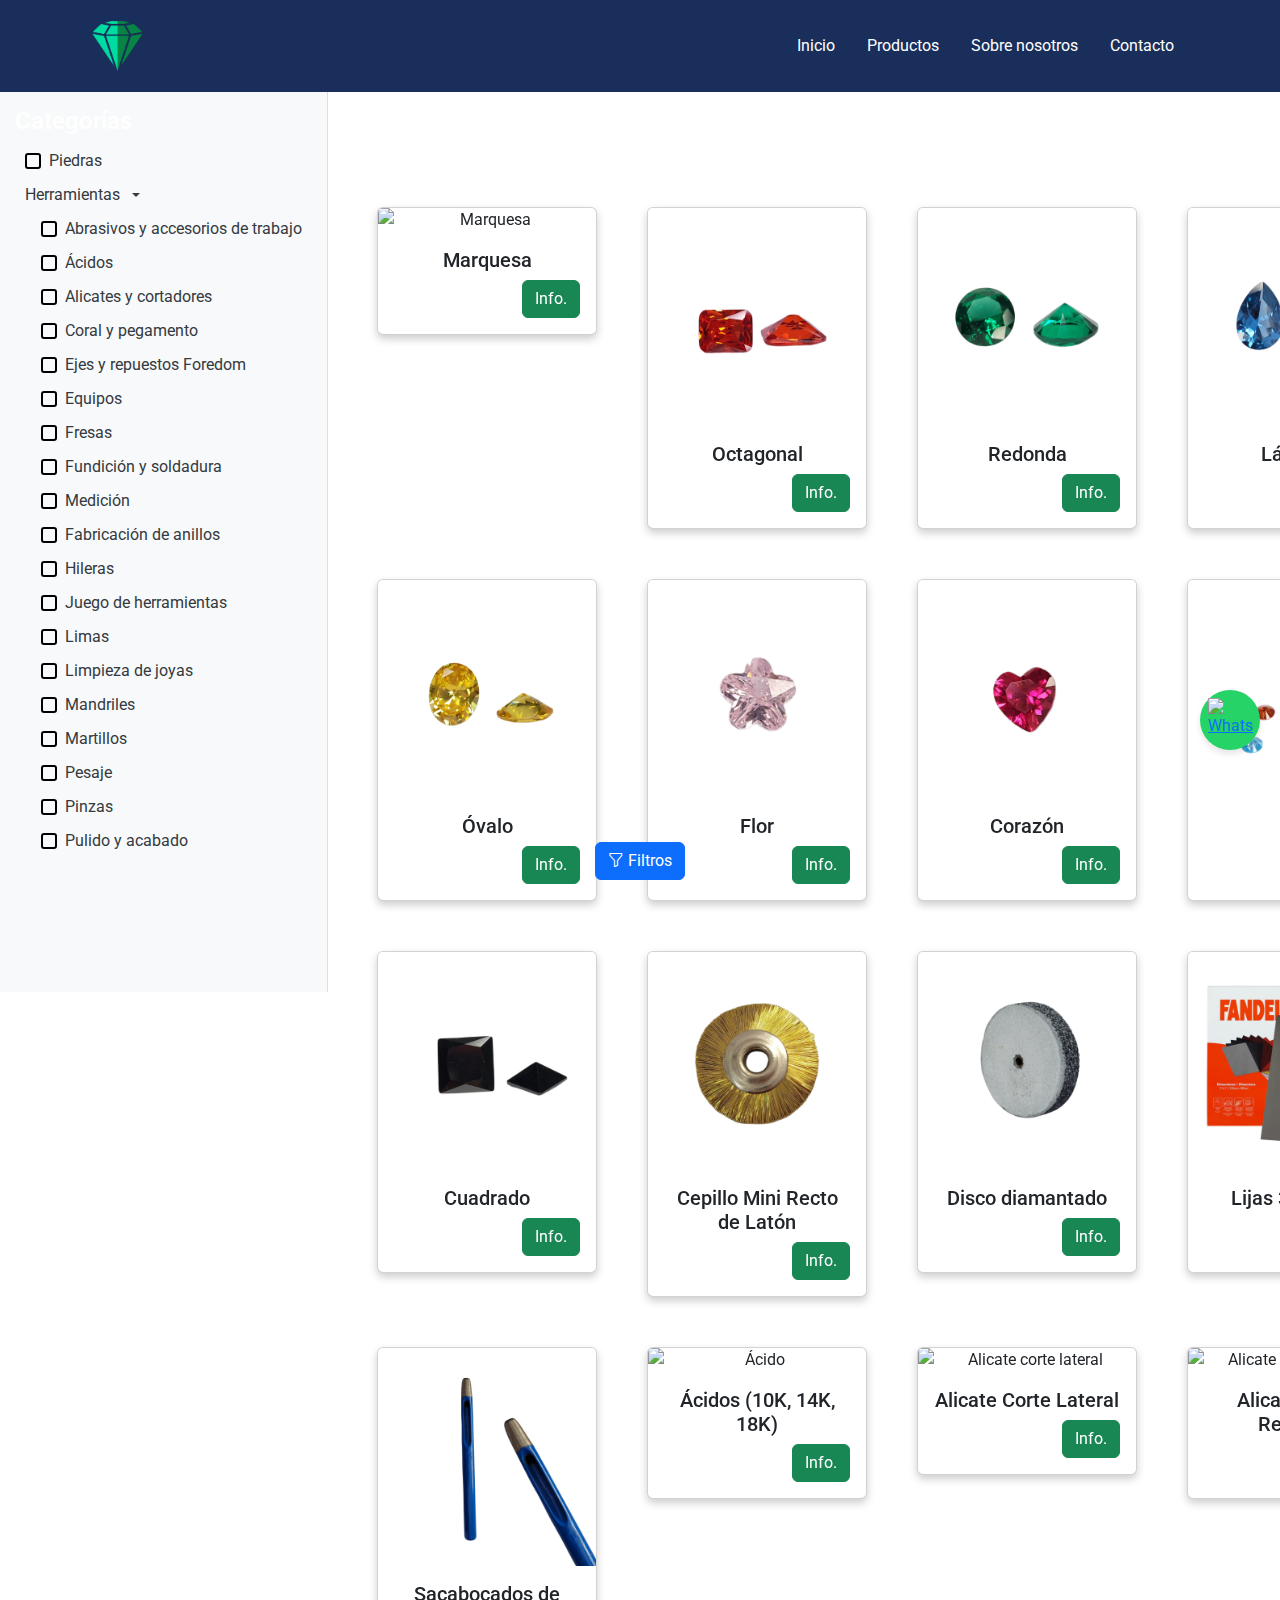
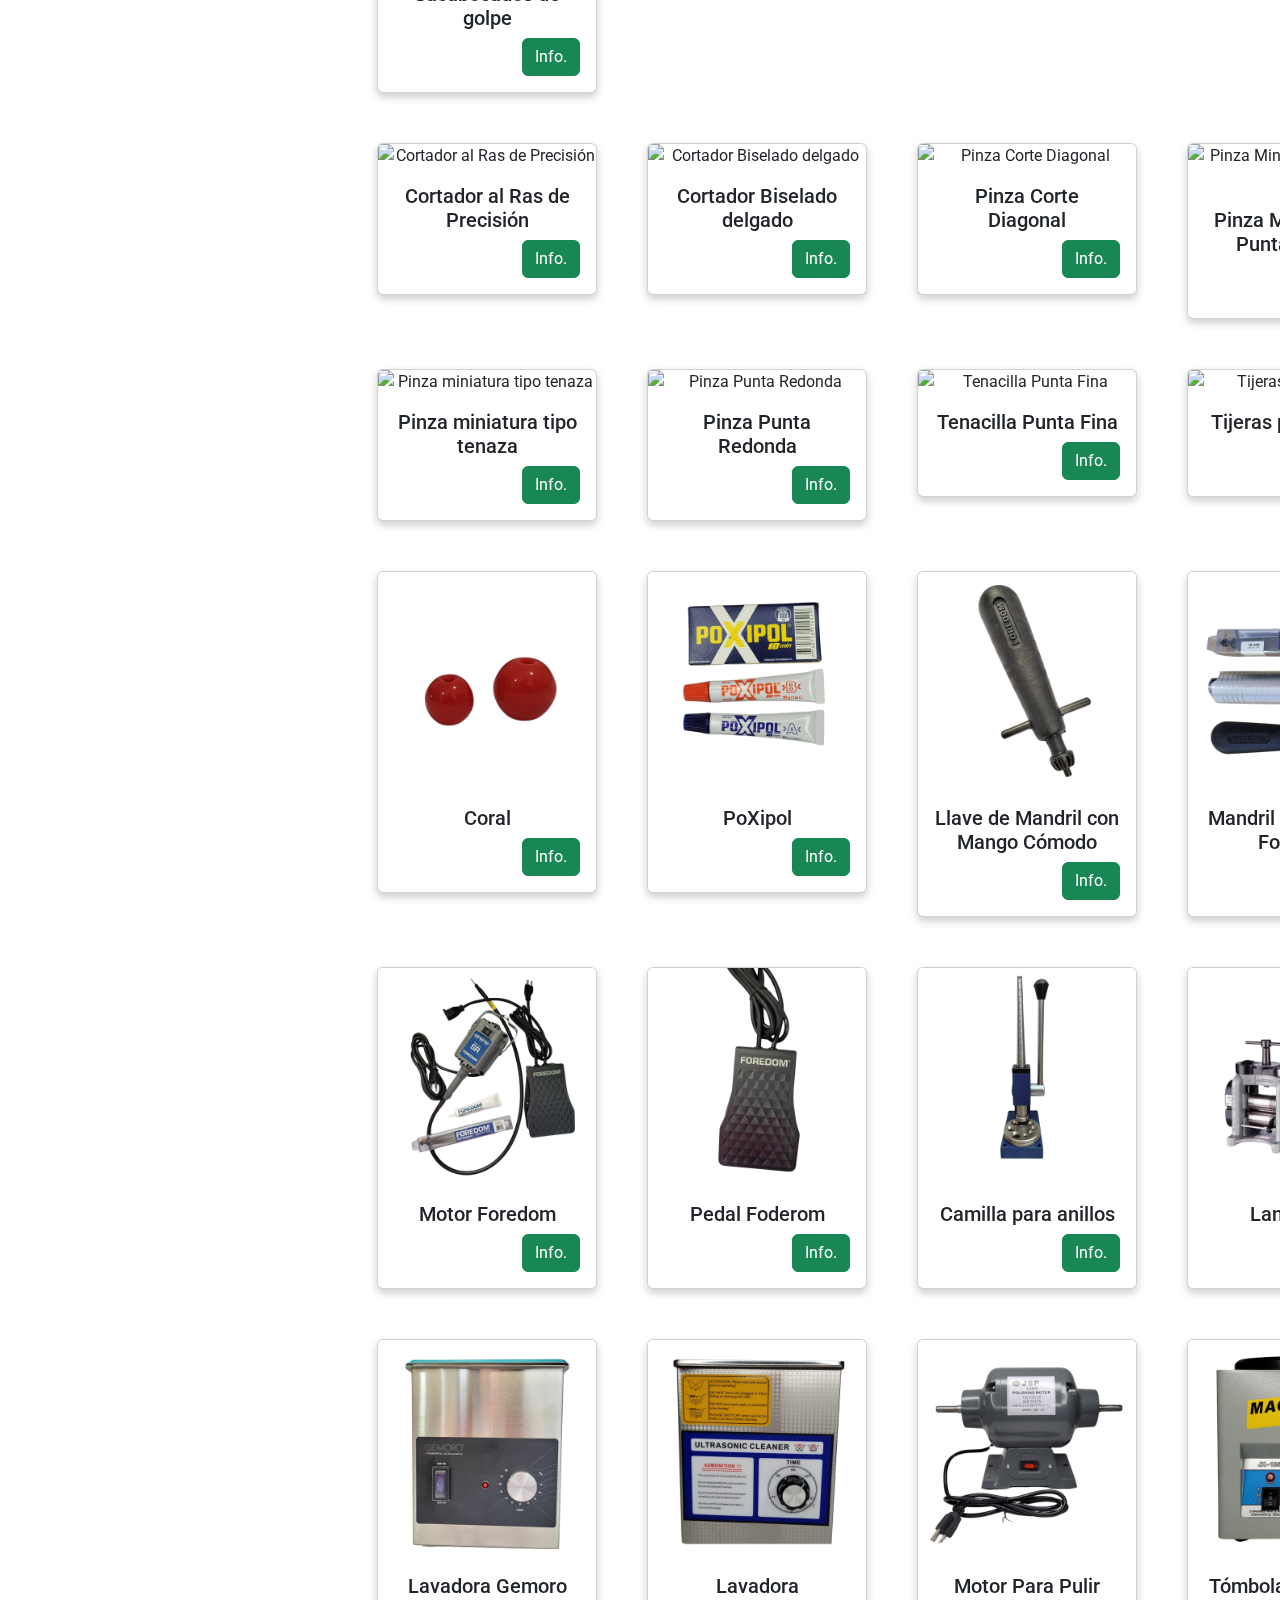
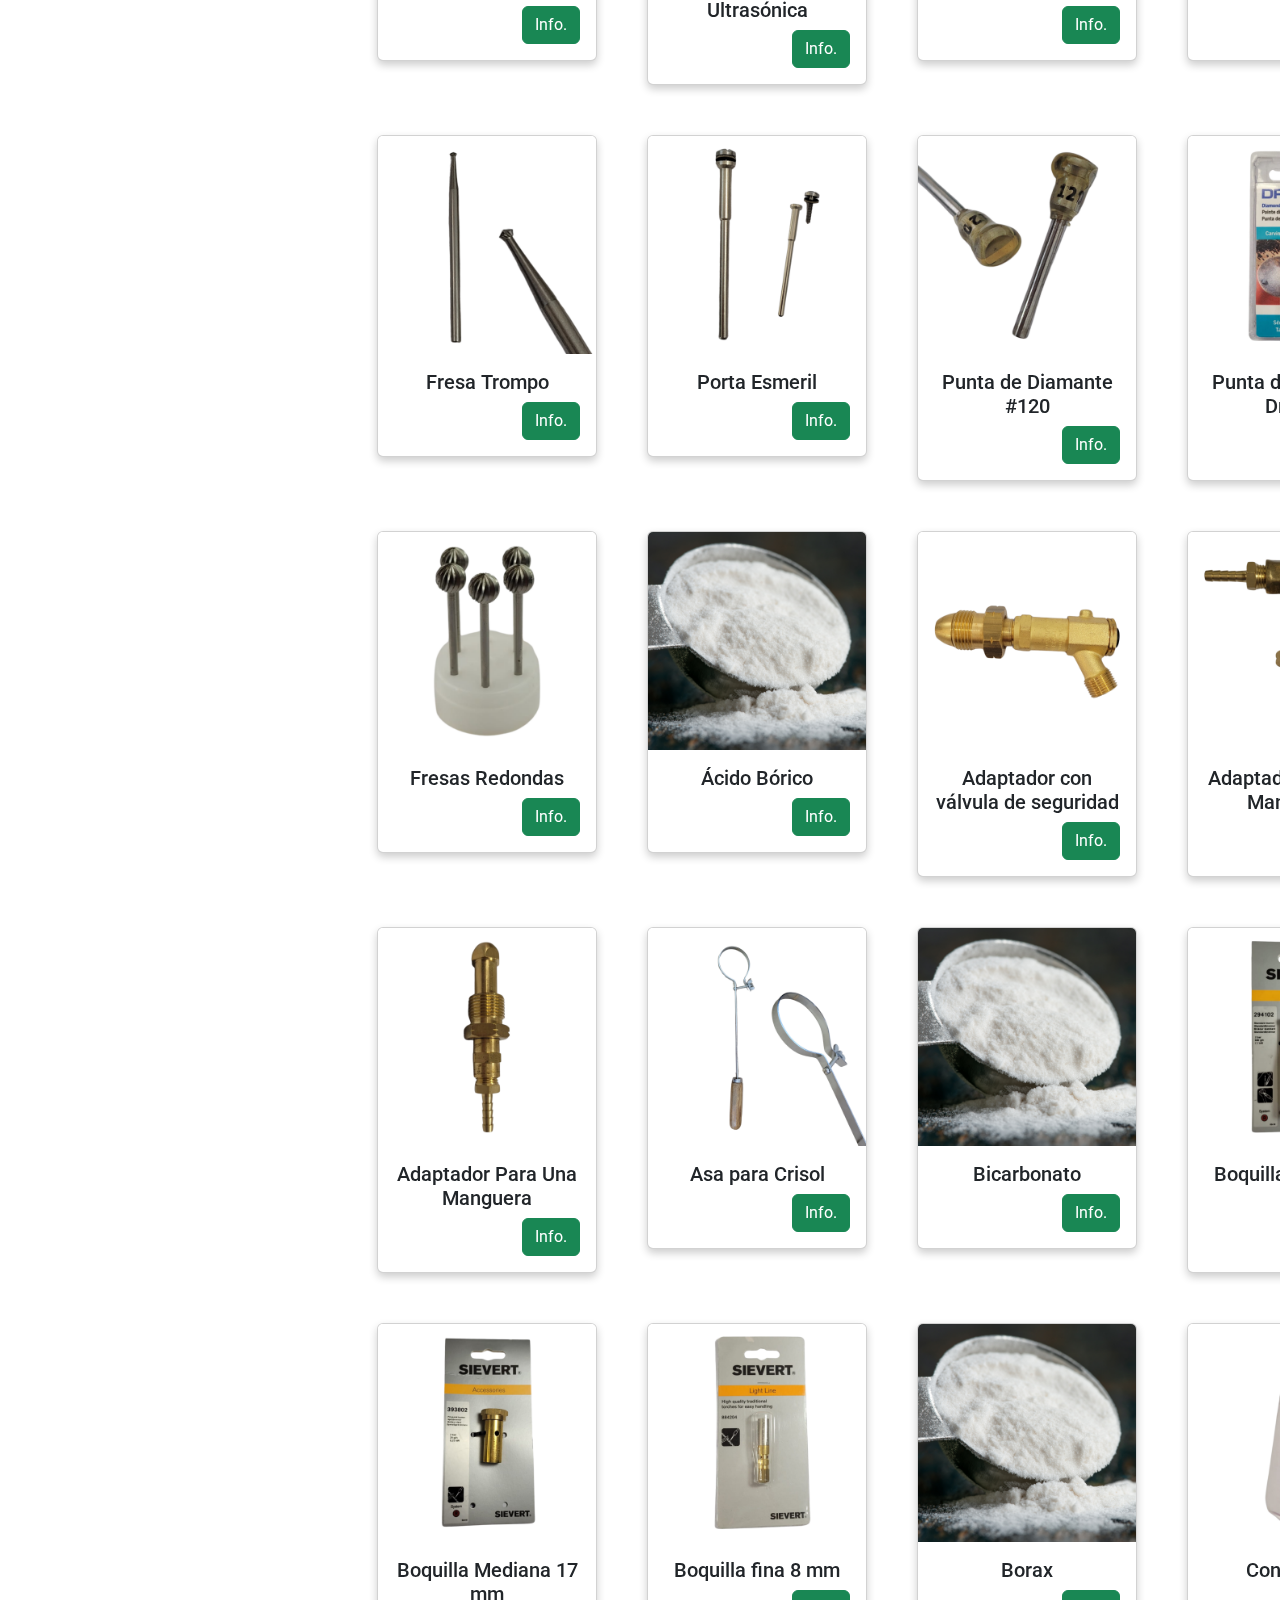
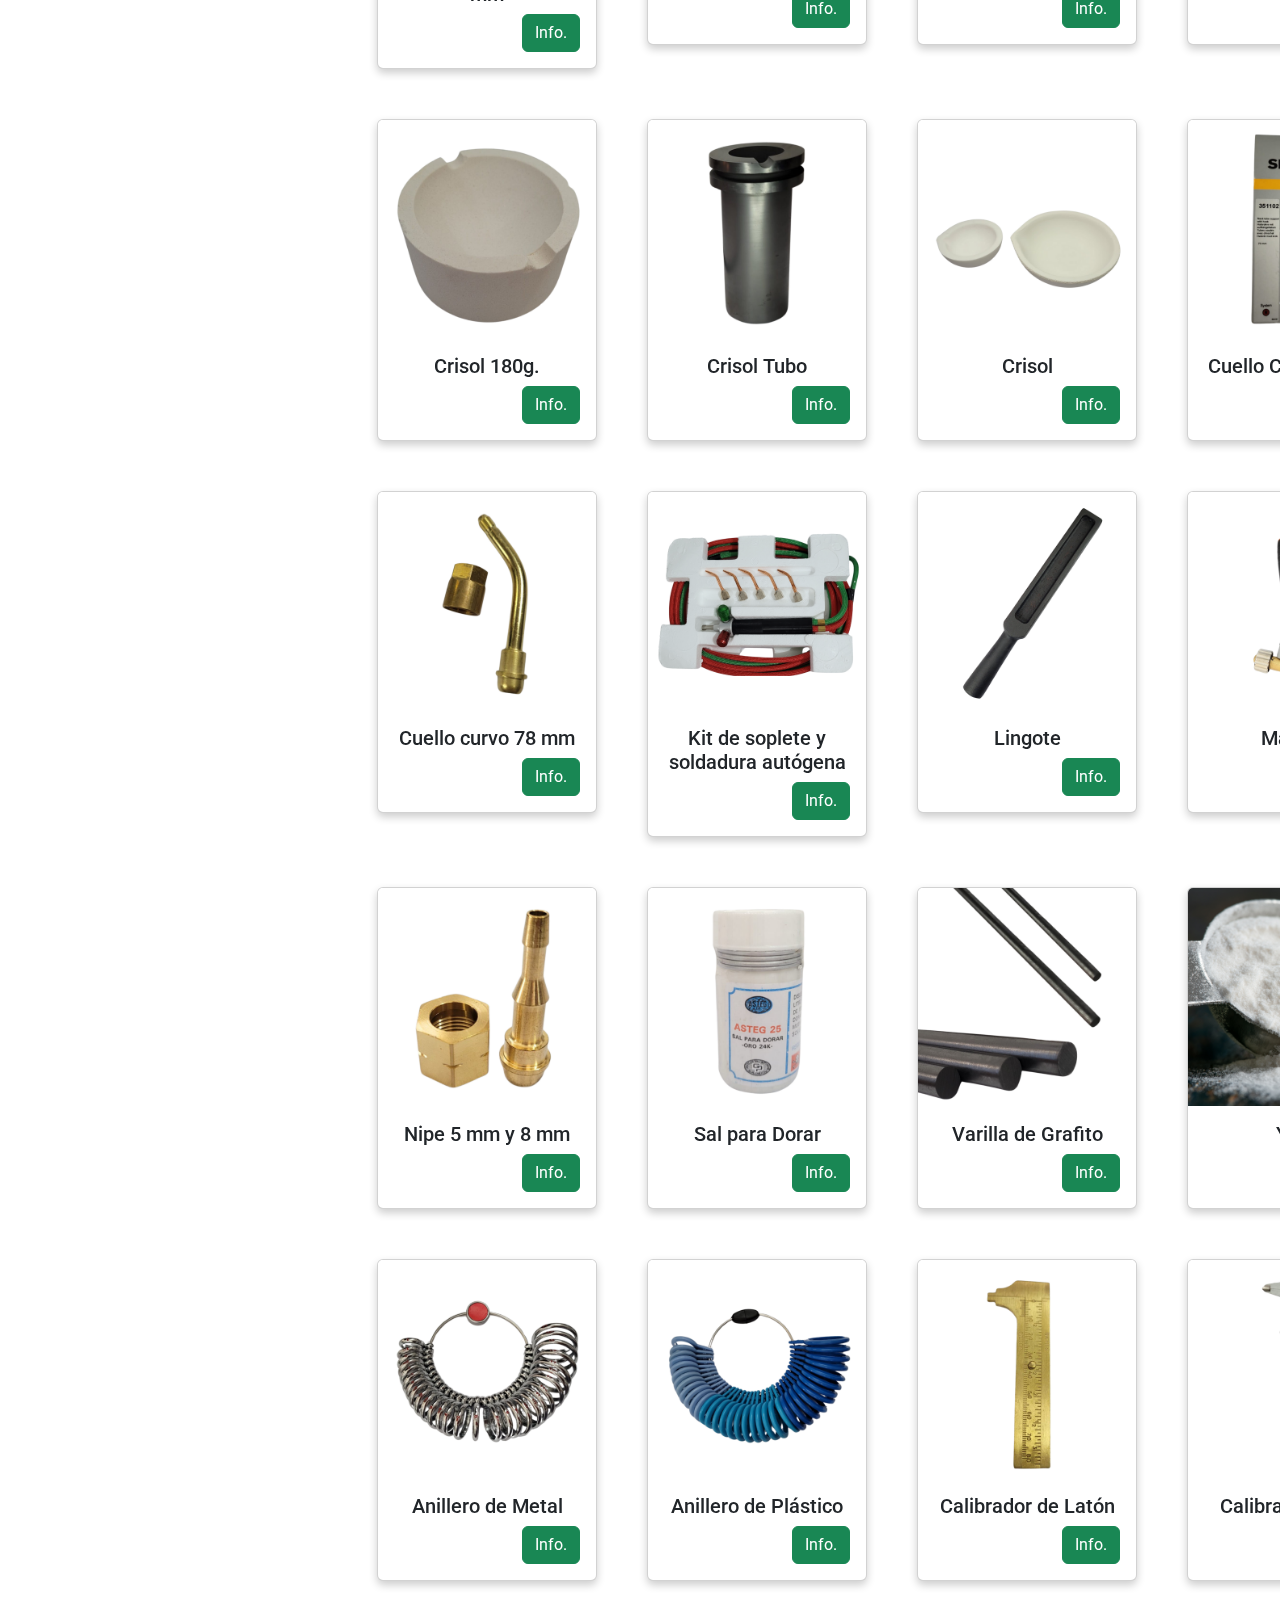
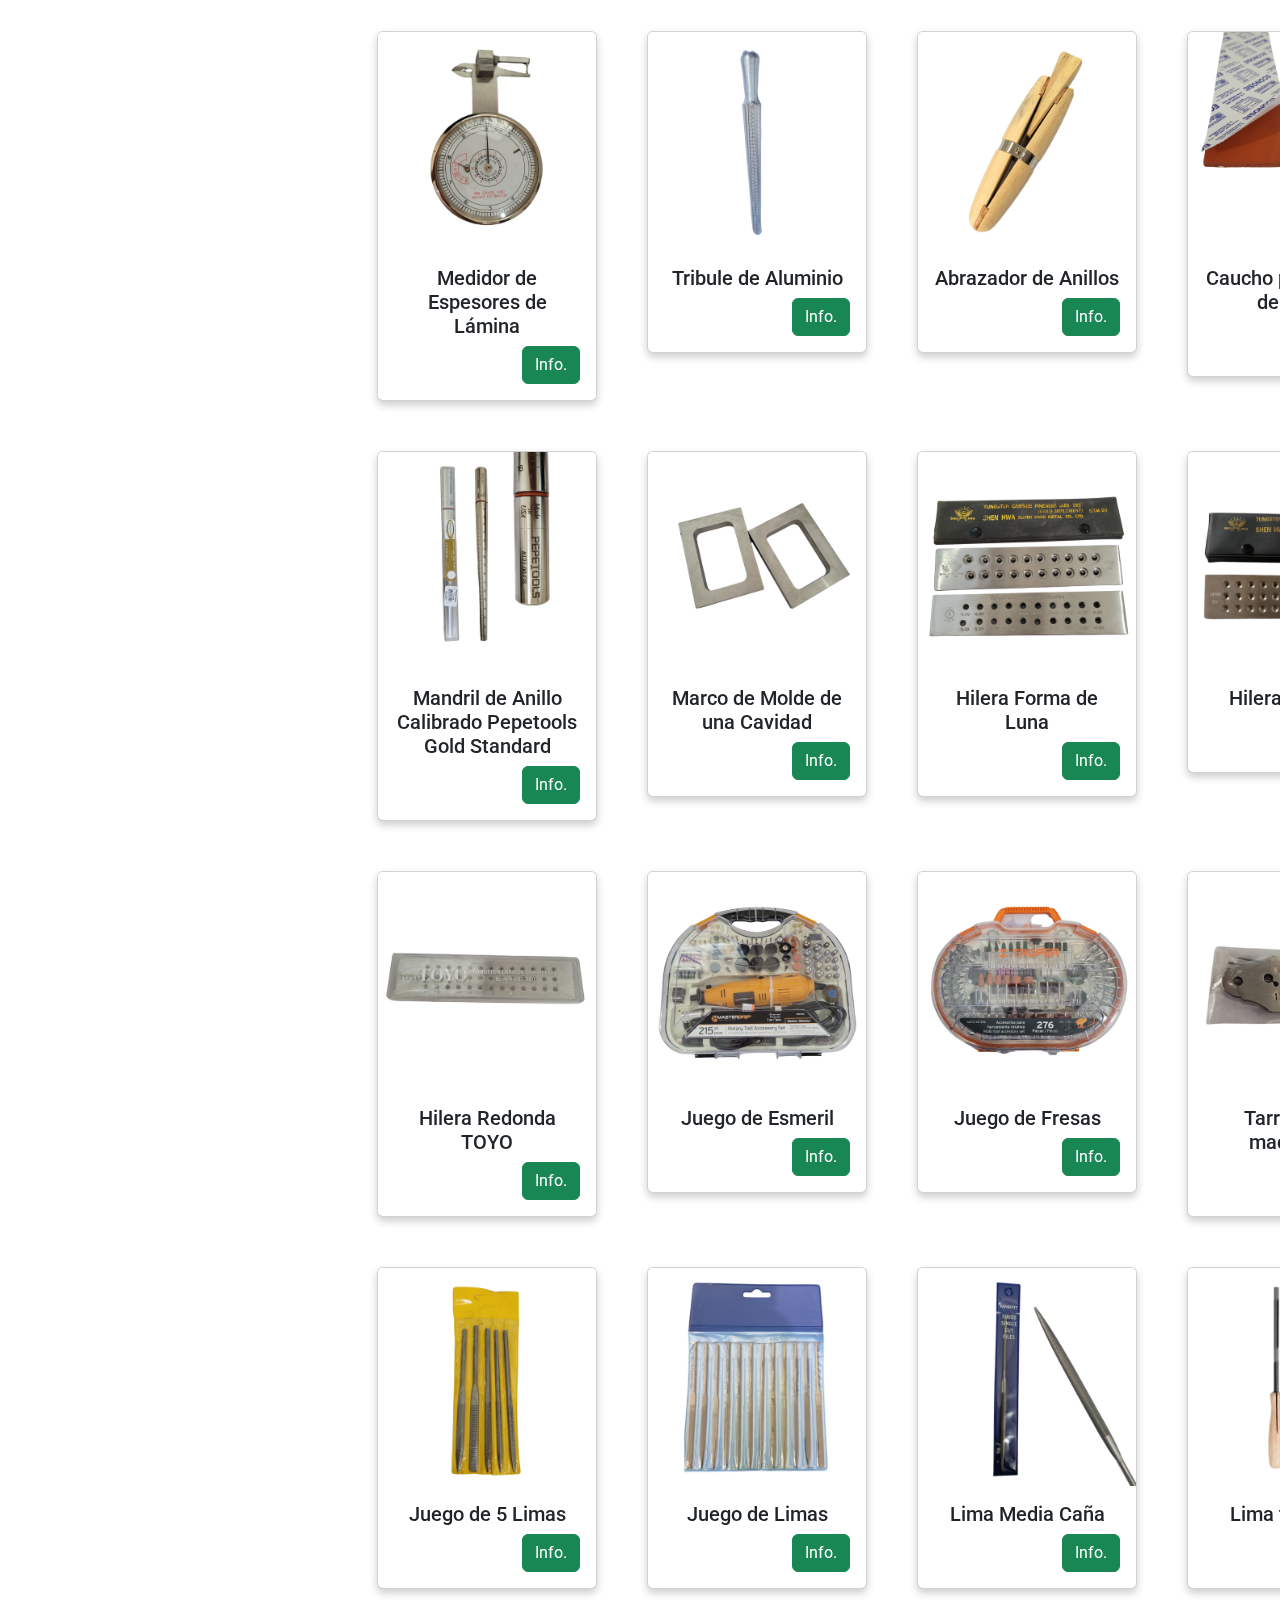
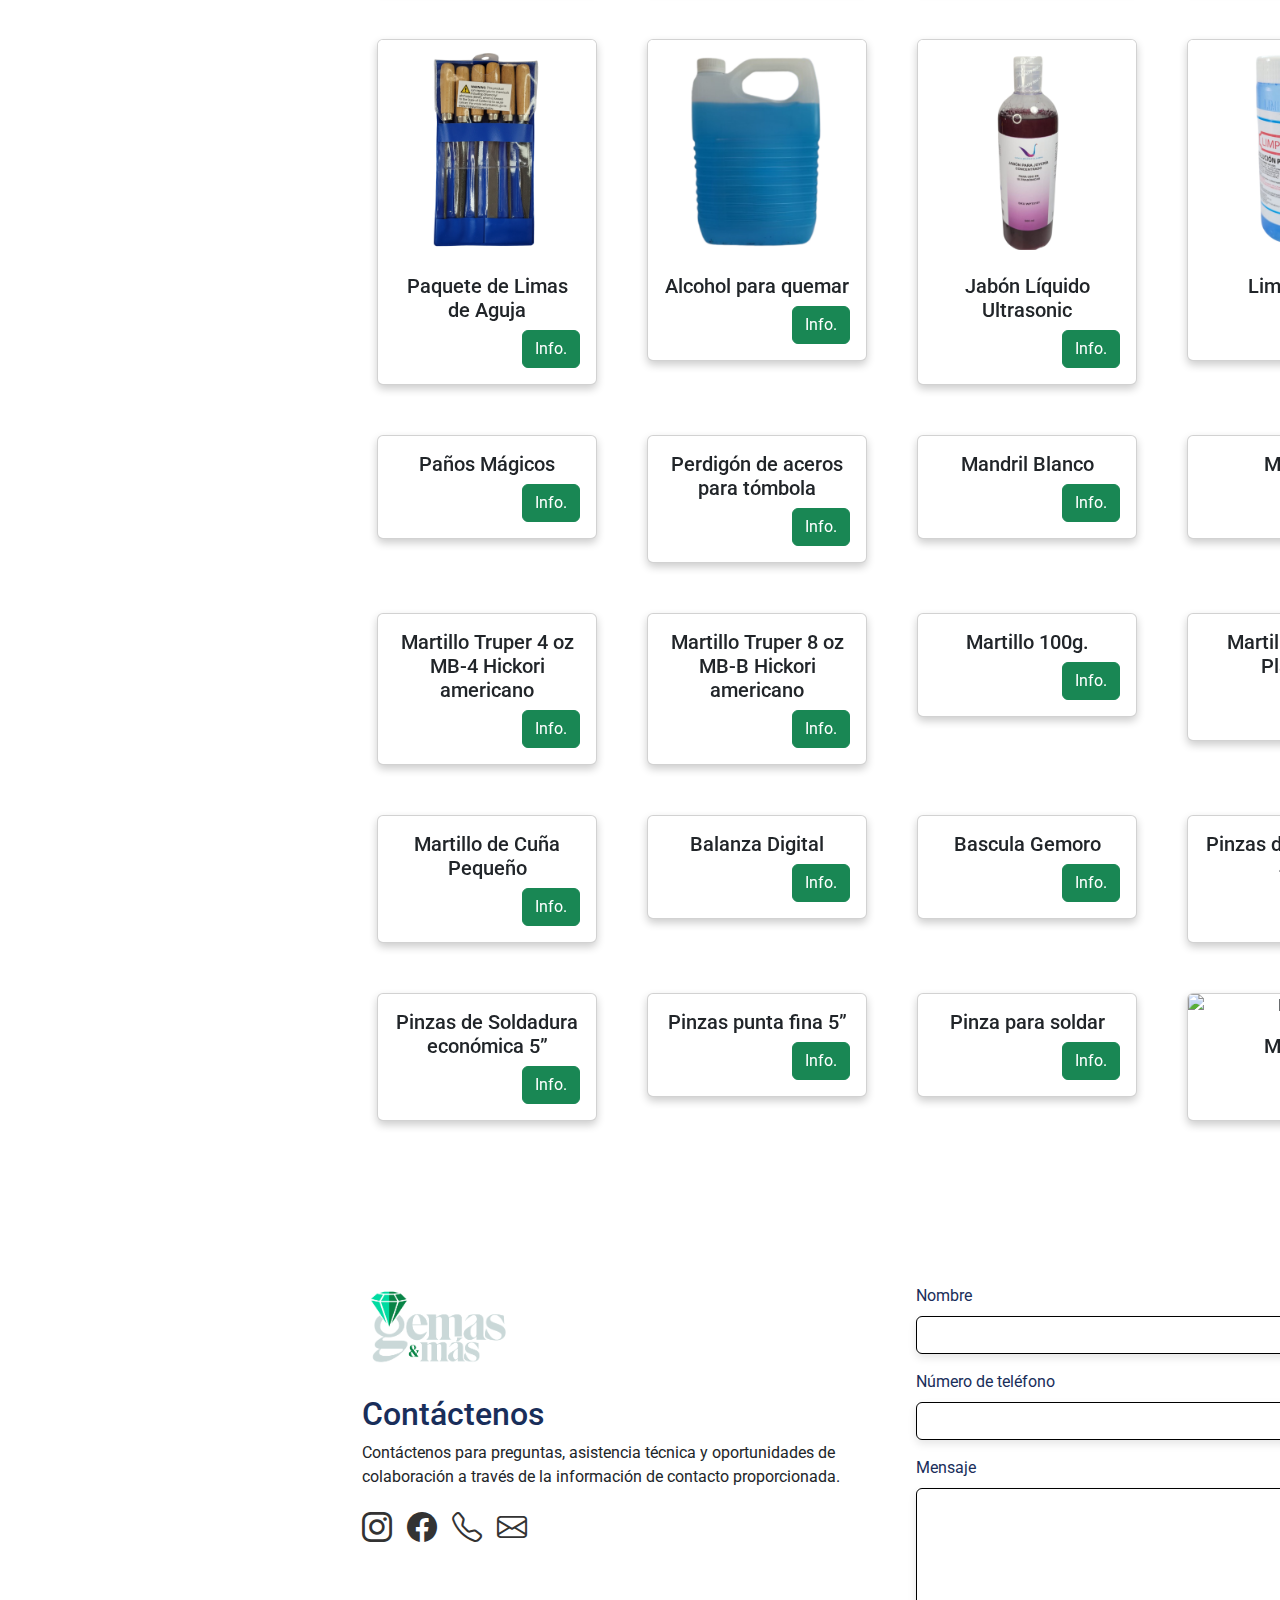
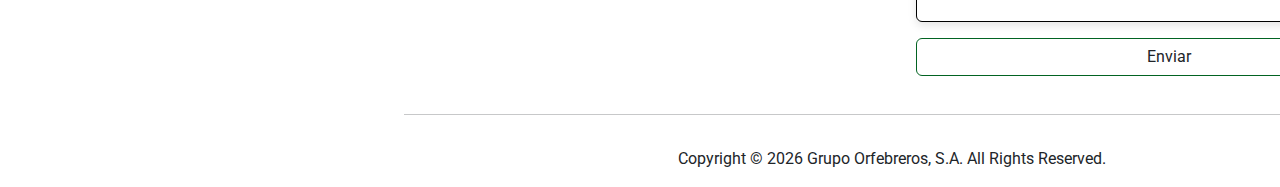
==== productos.html @ 2e4732fb "Se agregan más productos" ====
<!DOCTYPE html>
<html lang="es">
  <head>
    <meta charset="UTF-8">
    <meta name="viewport" content="width=device-width, initial-scale=1.0">
    <title>Gemas & Más - Productos</title>
    <link rel="icon" href="images/logo.ico">
    
    <meta name="author" content="Grupo Orfebreros, S.A.">
    <meta name="description" content="Vendemos piedra sintética de calidad 5A e insumos para la fabricación de joyería.">

    <link href="assets/bootstrap/css/bootstrap.min.css" rel="stylesheet">
    <link rel="stylesheet" href="css/productos.css">

    <link href="https://fonts.googleapis.com/css2?family=Roboto:wght@400;500;700&display=swap" rel="stylesheet">
    <link href="https://cdn.jsdelivr.net/npm/bootstrap-icons/font/bootstrap-icons.css" rel="stylesheet">
    <script>
      function toggleSidebar() {
        const sidebar = document.getElementById('sidebar');
        sidebar.style.display = sidebar.style.display === 'flex' ? 'none' : 'flex';
    }
    </script>
  </head>
  <body>
    <header>
      <div class="container">
        <nav class="navbar navbar-expand-lg navbar-light">

          <a class="navbar-brand" href="index.html">
            <img src="images/gemasymas_logo.png" alt="Gemas & Más">
          </a>
          
          <button class="navbar-toggler bg-light" type="button" data-bs-toggle="collapse" data-bs-target="#navbarNav" aria-controls="navbarNav" aria-expanded="false" aria-label="Toggle navigation">
            <span class="navbar-toggler-icon"></span>
          </button>
    
          <div class="collapse navbar-collapse" id="navbarNav">
            <ul class="navbar-nav ms-auto">
              <li class="nav-item">
                <a href="index.html" class="nav-link">Inicio</a>
              </li>
              <li class="nav-item">
                <a href="productos.html" class="nav-link">Productos</a>
              </li>
              <li class="nav-item">
                <a href="sobre-nosotros.html" class="nav-link">Sobre nosotros</a>
              </li>
              <li class="nav-item">
                <a href="sobre-nosotros.html#secContacto" class="nav-link">Contacto</a>
              </li>
            </ul>
          </div>
        </nav>
      </div>
    </header>

    <button id="filtros-btn" class="btn btn-primary close-btn" onclick="toggleSidebar()">
      <i class="bi bi-funnel"></i> Filtros
    </button>

    <!-- Sidebar -->
    <div id="sidebar">
      <h4>Categorías</h4>
      <ul class="nav flex-column">
        <li class="nav-item">
          <label class="nav-link">
            <input type="checkbox" data-categoria="piedras"> Piedras
          </label>
        </li>
        <li class="nav-item">
          <label class="nav-link dropdown-toggle" data-bs-toggle="collapse" data-bs-target="#categorias" aria-expanded="true">Herramientas</label>
          <ul class="collapse show" id="categorias">
            <li><label class="nav-link ms-3"><input type="checkbox" data-categoria="abrasivos"> Abrasivos y accesorios de trabajo</label></li>
            <li><label class="nav-link ms-3"><input type="checkbox" data-categoria="acidos"> Ácidos</label></li>
            <li><label class="nav-link ms-3"><input type="checkbox" data-categoria="alicates"> Alicates y cortadores</label></li>
            <li><label class="nav-link ms-3"><input type="checkbox" data-categoria="coral_y_pegamento"> Coral y pegamento</label></li>
            <li><label class="nav-link ms-3"><input type="checkbox" data-categoria="ejes_foredom"> Ejes y repuestos Foredom</label></li>
            <li><label class="nav-link ms-3"><input type="checkbox" data-categoria="equipos"> Equipos</label></li>
            <li><label class="nav-link ms-3"><input type="checkbox" data-categoria="fresas"> Fresas</label></li>
            <li><label class="nav-link ms-3"><input type="checkbox" data-categoria="fundicion_soldadura"> Fundición y soldadura</label></li>
            <li><label class="nav-link ms-3"><input type="checkbox" data-categoria="medicion"> Medición</label></li>
            <li><label class="nav-link ms-3"><input type="checkbox" data-categoria="fabricacion_de_anillos"> Fabricación de anillos</label></li>
            <li><label class="nav-link ms-3"><input type="checkbox" data-categoria="hileras"> Hileras</label></li>
            <li><label class="nav-link ms-3"><input type="checkbox" data-categoria="juego_de_herramientas"> Juego de herramientas</label></li>
            <li><label class="nav-link ms-3"><input type="checkbox" data-categoria="limas"> Limas</label></li>
            <li><label class="nav-link ms-3"><input type="checkbox" data-categoria="limpieza_de_joyas"> Limpieza de joyas</label></li>
            <li><label class="nav-link ms-3"><input type="checkbox" data-categoria="mandriles"> Mandriles</label></li>
            <li><label class="nav-link ms-3"><input type="checkbox" data-categoria="martillos"> Martillos</label></li>
            <li><label class="nav-link ms-3"><input type="checkbox" data-categoria="pesaje"> Pesaje</label></li>
            <li><label class="nav-link ms-3"><input type="checkbox" data-categoria="pinzas"> Pinzas</label></li>
            <li><label class="nav-link ms-3"><input type="checkbox" data-categoria="pulido_y_acabado"> Pulido y acabado</label></li>
          </ul>
        </li>
      </ul>
    </div>

    <div id="content">

      <!-- TARJETAS -->
      <div class="container productos-container">
        <div class="container">
          <div class="row mt-5">
            <div class="col-6 col-md-3 mb-4">
              <div class="card-container" data-categoria="piedras">
                <div class="card">
                  <img src="images/piedras/marquesa/marquesa_amatista.png" class="card-img-top" alt="Marquesa" loading="lazy">
                  <div class="card-body text-center">
                    <h5 class="card-title">Marquesa</h5>
                    <div style="text-align: right;">
                      <button class="btn btn-success flip-card-btn" 
                              data-image="images/piedras/marquesa/marquesa_amatista.png,images/piedras/marquesa/marquesa_anaranjado.png,images/piedras/marquesa/marquesa_champagne.png,images/piedras/marquesa/marquesa_circon_azul.png,images/piedras/marquesa/marquesa_esmeralda.png,images/piedras/marquesa/marquesa_lavanda.png,images/piedras/marquesa/marquesa_onix.png,images/piedras/marquesa/marquesa_rosa_francia.png,images/piedras/marquesa/marquesa_rubi.png,images/piedras/marquesa/marquesa_verde_peridote.png,images/piedras/marquesa/marquesa_zafiro.png,images/piedras/marquesa/marquesa_zirconia.png"
                              data-title="Marquesa" 
                              data-details="Piedra marquesa sintética calida 5A. Cuenta con variedad de colores y medidas. Es una alternativa económica a la piedra natural".
                              data-measurements="Medidas en milímetros: 2x4 5x2.5 6x3 8x4 10x5 12x6 14x7"
                              data-colors="Colores: Amatista, Anaranjado, Champagne, Circón Azul, Esmeralda, Lavanda, Onix, Rosa Francia, Rubí, Verde Peridote, Zafiro, Zirconia">
                        Info.
                      </button>
                    </div>
                  </div>
                </div>
              </div>
            </div>
            <div class="col-6 col-md-3 mb-4">
              <div class="card-container" data-categoria="piedras">
                <div class="card">
                  <img src="images/piedras/octagonal/octagonal_anaranjado.png" class="card-img-top" alt="Octagonal" loading="lazy">
                  <div class="card-body text-center">
                    <h5 class="card-title">Octagonal</h5>
                    <div style="text-align: right;">
                      <button class="btn btn-success flip-card-btn"
                              data-image="images/piedras/octagonal/octagonal_amatista.png,images/piedras/octagonal/octagonal_anaranjado.png,images/piedras/octagonal/octagonal_champagne.png,images/piedras/octagonal/octagonal_circon_azul.png,images/piedras/octagonal/octagonal_esmeralda.png,images/piedras/octagonal/octagonal_lavanda.png,images/piedras/octagonal/octagonal_onix.png,images/piedras/octagonal/octagonal_rosa_francia.png,images/piedras/octagonal/octagonal_rubi.png,images/piedras/octagonal/octagonal_topacio.png,images/piedras/octagonal/octagonal_verde_peridote.png,images/piedras/octagonal/octagonal_zafiro.png,images/piedras/octagonal/octagonal_zirconia.png"
                              data-title="Octagonal"
                              data-details="Piedra octagonal sintética calidad 5A. Cuenta con variedad de colores y medidas. Es una alternativa económica a la piedra natural."
                              data-measurements="Medidas en milímetros: 6x8 8x10"
                              data-colors="Colores: Amatista, Anaranjado, Champagne, Circón Azul, Esmeralda, Lavanda, Onix, Rosa Francia, Rubí, Topacio, Verde Peridote, Zafiro, Zirconia">
                        Info.
                      </button>
                    </div>
                  </div>
                </div>
              </div>
            </div>
            <div class="col-6 col-md-3 mb-4">
              <div class="card-container" data-categoria="piedras">
                <div class="card">
                  <img src="images/piedras/redonda/redonda_esmeralda.png" class="card-img-top" alt="Redonda" loading="lazy">
                  <div class="card-body text-center">
                    <h5 class="card-title">Redonda</h5>
                    <div style="text-align: right;">
                      <button class="btn btn-success flip-card-btn"
                              data-image="images/piedras/redonda/redonda_amatista.png,images/piedras/redonda/redonda_anaranjado.png,images/piedras/redonda/redonda_champagne.png,images/piedras/redonda/redonda_circon_azul.png,images/piedras/redonda/redonda_esmeralda.png,images/piedras/redonda/redonda_onix.png,images/piedras/redonda/redonda_rosa_francia.png,images/piedras/redonda/redonda_rubi.png,images/piedras/redonda/redonda_topacio.png,images/piedras/redonda/redonda_zafiro.png,images/piedras/redonda/redonda_zirconia.png"
                              data-title="Redonda"
                              data-details="Piedra redonda sintética calidad 5A. Cuenta con variedad de colores y medidas. Es una alternativa económica a la piedra natural."
                              data-measurements="Medidas en milímetros: 1, 1.25, 1.50, 1.75, 2, 2.25, 2.50, 2.75, 3, 3.25, 3.50, 4.50, 5, 6, 7, 8, 10"
                              data-colors="Colores: Amatista, Anaranjado, Champange, Circón Azul, Esmeralda, Onix, Rosa Francia, Rubí, Topacio, Zafiro, Zirconia">
                        Info.
                      </button>
                    </div>
                  </div>
                </div>
              </div>
            </div>
            <div class="col-6 col-md-3 mb-4">
              <div class="card-container" data-categoria="piedras">
                <div class="card">
                  <img src="images/piedras/lagrima/lagrima_circon_azul.png" class="card-img-top" alt="Lágrima" loading="lazy">
                  <div class="card-body text-center">
                    <h5 class="card-title">Lágrima</h5>
                    <div style="text-align: right;">
                      <button class="btn btn-success flip-card-btn"
                              data-image="images/piedras/lagrima/lagrima_amatista.png,images/piedras/lagrima/lagrima_anaranjado.png,images/piedras/lagrima/lagrima_champagne.png,images/piedras/lagrima/lagrima_circon_azul.png,images/piedras/lagrima/lagrima_esmeralda.png,images/piedras/lagrima/lagrima_granate.png,images/piedras/lagrima/lagrima_lavanda.png,images/piedras/lagrima/lagrima_onix.png,images/piedras/lagrima/lagrima_rosa_francia.png,images/piedras/lagrima/lagrima_rubi.png,images/piedras/lagrima/lagrima_topacio.png,images/piedras/lagrima/lagrima_verde_peridote.png,images/piedras/lagrima/lagrima_zafiro.png,images/piedras/lagrima/lagrima_zirconia.png"
                              data-title="Lágrima"
                              data-details="Piedra lágrima sintética calidad 5A. Cuenta con variedad de colores y medidas. Es una alternativa económica a la piedra natural."
                              data-measurements="Medidas en milímetros: 5x3 6x4 8x5 10x7"
                              data-colors="Colores: Amatista, Anaranjado, Champange, Circón Azul, Esmeralda, Granate, Lavanda, Onix, Rosa Francia, Rubí, Topacio, Verde Peridote, Zafiro, Zirconia">
                        Info.
                      </button>
                    </div>
                  </div>
                </div>
              </div>
            </div>
          </div>
          <div class="row">
            <div class="col-6 col-md-3 mb-4">
              <div class="card-container" data-categoria="piedras">
                <div class="card">
                  <img src="images/piedras/ovalo/ovalo_topacio.png" class="card-img-top" alt="Óvalo" loading="lazy">
                  <div class="card-body text-center">
                    <h5 class="card-title">Óvalo</h5>
                    <div style="text-align: right;">
                      <button class="btn btn-success flip-card-btn"
                              data-image="images/piedras/ovalo/ovalo_amatista.png,images/piedras/ovalo/ovalo_anaranjado.png,images/piedras/ovalo/ovalo_champagne.png,images/piedras/ovalo/ovalo_circon_azul.png,images/piedras/ovalo/ovalo_esmeralda.png,images/piedras/ovalo/ovalo_lavanda.png,images/piedras/ovalo/ovalo_onix.png,images/piedras/ovalo/ovalo_rosa_francia.png,images/piedras/ovalo/ovalo_rubi.png,images/piedras/ovalo/ovalo_topacio.png,images/piedras/ovalo/ovalo_verde_peridote.png,images/piedras/ovalo/ovalo_zafiro.png,images/piedras/ovalo/ovalo_zirconia.png"
                              data-title="Óvalo"
                              data-details="Piedra óvalo sintética calidad 5A. Cuenta con variedad de colores y medidas. Es una alternativa económica a la piedra natural."
                              data-measurements="Medidas en milímetros: 6x4 5x7 6x8 8x10"
                              data-colors="Colores: Amatista, Anaranjado, Champange, Circón Azul, Esmeralda, Lavanda, Onix, Rosa Francia, Rubí, Topacio, Verde Peridote, Zafiro, Zirconia">
                        Info.
                      </button>
                    </div>
                  </div>
                </div>
              </div>
            </div>
            <div class="col-6 col-md-3 mb-4">
              <div class="card-container" data-categoria="piedras">
                <div class="card">
                  <img src="images/piedras/flor/flor_rosa_francia.png" class="card-img-top" alt="Flor" loading="lazy">
                  <div class="card-body text-center">
                    <h5 class="card-title">Flor</h5>
                    <div style="text-align: right;">
                      <button class="btn btn-success flip-card-btn"
                              data-image="images/piedras/flor/flor_amatista.png,images/piedras/flor/flor_anaranjado.png,images/piedras/flor/flor_champagne.png,images/piedras/flor/flor_circon_azul.png,images/piedras/flor/flor_esmeralda.png,images/piedras/flor/flor_rosa_francia.png,images/piedras/flor/flor_rubi.png,images/piedras/flor/flor_zafiro.png,images/piedras/flor/flor_zirconia.png"
                              data-title="Flor"
                              data-details="Piedra flor sintética calidad 5A. Cuenta con variedad de colores y medidas. Es una alternativa económica a la piedra natural."
                              data-measurements="Medida en milímetros: 5x5"
                              data-colors="Colores: Amatista, Anaranjado, Champagne, Circón Azul, Esmeralda, Rosa Francia, Rubí, Zafiro, Zirconia">
                        Info.
                      </button>
                    </div>
                  </div>
                </div>
              </div>
            </div>
            <div class="col-6 col-md-3 mb-4">
              <div class="card-container" data-categoria="piedras">
                <div class="card">
                  <img src="images/piedras/corazon/corazon_rubi.png" class="card-img-top" alt="Corazón" loading="lazy">
                  <div class="card-body text-center">
                    <h5 class="card-title">Corazón</h5>
                    <div style="text-align: right;">
                      <button class="btn btn-success flip-card-btn"
                              data-image="images/piedras/corazon/corazon_amatista.png,images/piedras/corazon/corazon_anaranjado.png,images/piedras/corazon/corazon_champagne.png,images/piedras/corazon/corazon_circon_azul.png,images/piedras/corazon/corazon_esmeralda.png,images/piedras/corazon/corazon_lavanda.png,images/piedras/corazon/corazon_onix.png,images/piedras/corazon/corazon_rosa_francia.png,images/piedras/corazon/corazon_rubi.png,images/piedras/corazon/corazon_topacio.png,images/piedras/corazon/corazon_verde_peridote.png,images/piedras/corazon/corazon_zafiro.png,images/piedras/corazon/corazon_zirconia.png"
                              data-title="Corazón"
                              data-details="Piedra corazón sintética calidad 5A. Cuenta con variedad de colores y medidas. Es una alternativa económica a la piedra natural."
                              data-measurements="Medida en milímetros: 5x5 6x6"
                              data-colors="Colores: Amatista, Anaranjado, Champagne, Circón Azul, Esmeralda, Lavanda, Onix, Rosa Francia, Rubí, Topacio, Verde Peridote, Zafiro, Zirconia">
                        Info.
                      </button>
                    </div>
                  </div>
                </div>
              </div>
            </div>
            <div class="col-6 col-md-3 mb-4">
              <div class="card-container" data-categoria="piedras">
                <div class="card">
                  <img src="images/piedras/ice/ice.png" class="card-img-top" alt="Ice" loading="lazy">
                  <div class="card-body text-center">
                    <h5 class="card-title">Ice</h5>
                    <div style="text-align: right;">
                      <button class="btn btn-success flip-card-btn"
                              data-image="images/piedras/ice/ice_amatista.png,images/piedras/ice/ice_circon_azul.png,images/piedras/ice/ice_esmeralda.png,images/piedras/ice/ice_fucsia.png,images/piedras/ice/ice_granate.png,images/piedras/ice/ice_rosa_francia.png,images/piedras/ice/ice_zafiro.png,images/piedras/ice/ice_zirconia.png"
                              data-title="Ice"
                              data-details="Piedra ice sintética calidad 5A. Cuenta con variedad de colores y medidas. Es una alternativa económica a la piedra natural."
                              data-measurements="Medida en milímetros: 5x5"
                              data-colors="Colores: Amatista, Circón Azul, Esmeralda, Fucsia, Granate, Rosa Francia, Zafiro, Zirconia">
                        Info.
                      </button>
                    </div>
                  </div>
                </div>
              </div>
            </div>
          </div>
          <div class="row">
            <div class="col-6 col-md-3 mb-4">
              <div class="card-container" data-categoria="piedras">
                <div class="card">
                  <img src="images/piedras/cuadrado/cuadrado_onix.png" class="card-img-top" alt="Cuadrado" loading="lazy">
                  <div class="card-body text-center">
                    <h5 class="card-title">Cuadrado</h5>
                    <div style="text-align: right;">
                      <button class="btn btn-success flip-card-btn"
                              data-image="images/piedras/cuadrado/cuadrado_amatista.png,images/piedras/cuadrado/cuadrado_anaranjado.png,images/piedras/cuadrado/cuadrado_champagne.png,images/piedras/cuadrado/cuadrado_circon_azul.png,images/piedras/cuadrado/cuadrado_esmeralda.png,images/piedras/cuadrado/cuadrado_lavanda.png,images/piedras/cuadrado/cuadrado_onix.png,images/piedras/cuadrado/cuadrado_rosa_francia.png,images/piedras/cuadrado/cuadrado_rubi.png,images/piedras/cuadrado/cuadrado_topacio.png,images/piedras/cuadrado/cuadrado_verde_peridote.png,images/piedras/cuadrado/cuadrado_zafiro.png,images/piedras/cuadrado/cuadrado_zirconia.png"
                              data-title="Cuadrado"
                              data-details="Piedra cuadrada sintética calidad 5A. Cuenta con variedad de colores y medidas. Es una alternativa económica a la piedra natural."
                              data-measurements="Medida en milímetros: 3x3 4x4 5x5 6x6 7x7"
                              data-colors="Colores: Amatista, Anaranjado, Champagne, Circón Azul, Esmeralda, Lavanda, Onix, Rosa Francia, Rubí, Topacio, Verde Peridote, Zafiro, Zirconia">
                        Info.
                      </button>
                    </div>
                  </div>
                </div>
              </div>
            </div>
            <div class="col-6 col-md-3 mb-4">
              <div class="card-container" data-categoria="abrasivos">
                <div class="card">
                  <img src="images/herramientas/abrasivos_y_accesorios/cepillo_mini_recto_de_laton.png" class="card-img-top" alt="Cepillo de latón" loading="lazy">
                  <div class="card-body text-center">
                    <h5 class="card-title">Cepillo Mini Recto de Latón</h5>
                    <div style="text-align: right;">
                      <button class="btn btn-success flip-card-tools-btn"
                              data-image="images/herramientas/abrasivos_y_accesorios/cepillo_mini_recto_de_laton.png"
                              data-title="Cepillo Mini Recto de Latón"
                              data-details="Estos cepillos de calidad proporcionan el acabado perfecto para sus piezas. Los cepillos sin montar tienen un orificio central de 1/8. El latón produce un acabado cepillado en metales amarillos."
                              attribute1="Material: Latón"
                              attribute2="Diámetro de la rueda: 19 mm (0,748')"
                              attribute3="País de origen: India">
                        Info.
                      </button>
                    </div>
                  </div>
                </div>
              </div>
            </div>
            <div class="col-6 col-md-3 mb-4">
              <div class="card-container" data-categoria="abrasivos">
                <div class="card">
                  <img src="images/herramientas/abrasivos_y_accesorios/disco_diamantado.png" class="card-img-top" alt="Disco diamantado" loading="lazy">
                  <div class="card-body text-center">
                    <h5 class="card-title">Disco diamantado</h5>
                    <div style="text-align: right;">
                      <button class="btn btn-success flip-card-tools-btn"
                              data-image="images/herramientas/abrasivos_y_accesorios/disco_diamantado.png"
                              data-title="Disco diamantado"
                              data-details="Disco abrasivo que se utiliza en un porta esmeril o esmeriladora. Diseñado para desbastar, lijar, o afilar diferentes materiales."
                              attribute1="Material: Abrasivo"
                              attribute2="Forma: Circular"
                              attribute3="Diseño: Agujero central para montarse en el eje de la esmeriladora">
                        Info.
                      </button>
                    </div>
                  </div>
                </div>
              </div>
            </div>
            <div class="col-6 col-md-3 mb-4">
              <div class="card-container" data-categoria="abrasivos">
                <div class="card">
                  <img src="images/herramientas/abrasivos_y_accesorios/lija_320_y_400.png" class="card-img-top" alt="Lija" loading="lazy">
                  <div class="card-body text-center">
                    <h5 class="card-title">Lijas 320 y 400</h5>
                    <div style="text-align: right;">
                      <button class="btn btn-success flip-card-tools-btn"
                              data-image="images/herramientas/abrasivos_y_accesorios/lija_320_y_400.png"
                              data-title="Lijas 320 y 400"
                              data-details="Uso manual o con lijadoras orbitales de 1/2, 1/3, 1/4 de hoja."
                              attribute1="Utilice respaldos suaves para acabados más tersos y en superficies curvas e irregulares."
                              attribute2="Utilice un poco de agua como lubricante, evitará el saturado de la lija y obtendrá acabados más tersos."
                              attribute3="Utilice 2 o 3 grados en el proceso de lijado, de más grueso a fino hasta obtener el acabado deseado.">
                        Info.
                      </button>
                    </div>
                  </div>
                </div>
              </div>
            </div>
          </div>
          <div class="row">
            <div class="col-6 col-md-3 mb-4">
              <div class="card-container" data-categoria="abrasivos">
                <div class="card">
                  <img src="images/herramientas/abrasivos_y_accesorios/sacabocado.png" class="card-img-top" alt="Sacabocado" loading="lazy">
                  <div class="card-body text-center">
                    <h5 class="card-title">Sacabocados de golpe</h5>
                    <div style="text-align: right;">
                      <button class="btn btn-success flip-card-tools-btn"
                              data-image="images/herramientas/abrasivos_y_accesorios/sacabocado.png"
                              data-title="Sacabocados de golpe"
                              data-details="Sacabocado de golpe de acero de primera calidad."
                              attribute1="Fresado: Cónico"
                              attribute2="Boca: Pulida"
                              attribute3="Barnizados: Azul"
                              attribute4="Medida: 2mm">
                        Info.
                      </button>
                    </div>
                  </div>
                </div>
              </div>
            </div>
            <div class="col-6 col-md-3 mb-4">
              <div class="card-container" data-categoria="acidos">
                <div class="card">
                  <img src="images/herramientas/acidos/acido_para_probar_oro.png" class="card-img-top" alt="Ácido" loading="lazy">
                  <div class="card-body text-center">
                    <h5 class="card-title">Ácidos (10K, 14K, 18K)</h5>
                    <div style="text-align: right;">
                      <button class="btn btn-success flip-card-tools-btn"
                              data-image="images/herramientas/acidos/acido_para_probar_oro.png"
                              data-title="Ácidos (10K, 14K, 18K)"
                              data-details="El ácido para probar oro es una solución química que permite determinar la pureza del oro en quilates. Cada tipo de ácido (10K, 14K, 18K) tiene una concentración específica de ácidos nítrico y clorhídrico que reacciona al contacto con metales de menor pureza, disolviendo o cambiando el color del material."
                              attribute1="Ácido 10K"
                              attribute2="Ácido 14K"
                              attribute3="Ácido 18K">
                        Info.
                      </button>
                    </div>
                  </div>
                </div>
              </div>
            </div>
            <div class="col-6 col-md-3 mb-4">
              <div class="card-container" data-categoria="alicates">
                <div class="card">
                  <img src="images/herramientas/alicates_y_cortadores/alicate_corte_lateral.png" class="card-img-top" alt="Alicate corte lateral" loading="lazy">
                  <div class="card-body text-center">
                    <h5 class="card-title">Alicate Corte Lateral</h5>
                    <div style="text-align: right;">
                      <button class="btn btn-success flip-card-tools-btn"
                              data-image="images/herramientas/alicates_y_cortadores/alicate_corte_lateral.png"
                              data-title="Alicate Corte Lateral"
                              data-details="Alicate de precisión marca MTC, modelo 'Micro Pliers' (MTC-2), diseñado para trabajos delicados, como la fabricación de joyas."
                              attribute1="Mango ergonómico: Recubierto de goma para un agarre cómodo"
                              attribute2="País de origen: Japón">
                        Info.
                      </button>
                    </div>
                  </div>
                </div>
              </div>
            </div>
            <div class="col-6 col-md-3 mb-4">
              <div class="card-container" data-categoria="alicates">
                <div class="card">
                  <img src="images/herramientas/alicates_y_cortadores/alicate_punta_redonda.png" class="card-img-top" alt="Alicate punta redonda" loading="lazy">
                  <div class="card-body text-center">
                    <h5 class="card-title">Alicate Punta Redonda</h5>
                    <div style="text-align: right;">
                      <button class="btn btn-success flip-card-tools-btn"
                              data-image="images/herramientas/alicates_y_cortadores/alicate_punta_redonda.png"
                              data-title="Alicate Punta Redonda"
                              data-details="Formar bucles, espirales y curvas en alambres de joyería. Trabajar con metales blandos como cobre, plata y alambres para bisutería. Herramienta versátil en ensamblaje de piezas y reparación de accesorios."
                              attribute1="Estilo de Mandíbula: Punta Redonda."
                              attribute2="País de Origen: China.">
                        Info.
                      </button>
                    </div>
                  </div>
                </div>
              </div>
            </div>
          </div>
          <div class="row">
            <div class="col-6 col-md-3 mb-4">
              <div class="card-container" data-categoria="alicates">
                <div class="card">
                  <img src="images/herramientas/alicates_y_cortadores/cortador_al_ras_de_precision.png" class="card-img-top" alt="Cortador al Ras de Precisión" loading="lazy">
                  <div class="card-body text-center">
                    <h5 class="card-title">Cortador al Ras de Precisión</h5>
                    <div style="text-align: right;">
                      <button class="btn btn-success flip-card-tools-btn"
                              data-image="images/herramientas/alicates_y_cortadores/cortador_al_ras_de_precision.png"
                              data-title="Cortador al Ras de Precisión"
                              data-details="Este cortador de precisión al ras tiene una mandíbula corta y afilada que proporciona acceso a espacios reducidos para extremos de cables."
                              attribute1="Estilo de Mandíbula: al ras"
                              attribute2="Capacidad Máxima de corte: calibre 18 (metales no ferrosos)"
                              attribute3="País de Origen:	Taiwán">
                        Info.
                      </button>
                    </div>
                  </div>
                </div>
              </div>
            </div>
            <div class="col-6 col-md-3 mb-4">
              <div class="card-container" data-categoria="alicates">
                <div class="card">
                  <img src="images/herramientas/alicates_y_cortadores/cortador_biselado_delgado.png" class="card-img-top" alt="Cortador Biselado delgado" loading="lazy">
                  <div class="card-body text-center">
                    <h5 class="card-title">Cortador Biselado delgado</h5>
                    <div style="text-align: right;">
                      <button class="btn btn-success flip-card-tools-btn"
                              data-image="images/herramientas/alicates_y_cortadores/cortador_biselado_delgado.png"
                              data-title="Cortador Biselado delgado"
                              data-details="Estas cortadoras del bisel tienen un perfil delgado y un tamaño más pequeño que es adecuado para trabajos detallados en lugares con poco espacio entre ellas o de difícil acceso."
                              attribute1="Estilo de Mandíbula: biselada"
                              attribute2="Capacidad máxima de corte: calibre 18 (metales no ferrosos)"
                              attribute3="País de Origen: Taiwán">
                        Info.
                      </button>
                    </div>
                  </div>
                </div>
              </div>
            </div>
            <div class="col-6 col-md-3 mb-4">
              <div class="card-container" data-categoria="alicates">
                <div class="card">
                  <img src="images/herramientas/alicates_y_cortadores/pinza_corte_diagonal.png" class="card-img-top" alt="Pinza Corte Diagonal" loading="lazy">
                  <div class="card-body text-center">
                    <h5 class="card-title">Pinza Corte Diagonal</h5>
                    <div style="text-align: right;">
                      <button class="btn btn-success flip-card-tools-btn"
                              data-image="images/herramientas/alicates_y_cortadores/pinza_corte_diagonal.png"
                              data-title="Pinza Corte Diagonal"
                              data-details="Cortador de bisel liviano tiene perfil delgado y tamaño más pequeño que es adecuado para trabajos detallados en lugares con espacios reducidos o de difícil acceso."
                              attribute1="Estilo de Mandíbula: Biselada"
                              attribute2="Capacidad de corte: calibre 20 (metales no ferrosos)"
                              attribute3="País de Origen: México">
                        Info.
                      </button>
                    </div>
                  </div>
                </div>
              </div>
            </div>
            <div class="col-6 col-md-3 mb-4">
              <div class="card-container" data-categoria="alicates">
                <div class="card">
                  <img src="images/herramientas/alicates_y_cortadores/pinza_miniatura_de_punta_y_corte.png" class="card-img-top" alt="Pinza Miniatura de Punta y Corte" loading="lazy">
                  <div class="card-body text-center">
                    <h5 class="card-title">Pinza Miniatura de Punta y Corte</h5>
                    <div style="text-align: right;">
                      <button class="btn btn-success flip-card-tools-btn"
                              data-image="images/herramientas/alicates_y_cortadores/pinza_miniatura_de_punta_y_corte.png"
                              data-title="Pinza Miniatura de Punta y Corte"
                              data-details="Este alicate de punta de cadena es una herramienta versátil, de buena calidad y de uso general a un precio económico; el tamaño más grande proporciona un mejor apalancamiento para trabajos más pesados."
                              attribute1="Estilo De Mandíbula: Nariz de cadena"
                              attribute2="País De Origen: Pakistán"
                              attribute3="Para lugares de difícil acceso"
                              attribute4="Mordazas maquinadas con precisión">
                        Info.
                      </button>
                    </div>
                  </div>
                </div>
              </div>
            </div>
          </div>
          <div class="row">
            <div class="col-6 col-md-3 mb-4">
              <div class="card-container" data-categoria="alicates">
                <div class="card">
                  <img src="images/herramientas/alicates_y_cortadores/pinza_miniatura_tipo_tenaza.png" class="card-img-top" alt="Pinza miniatura tipo tenaza" loading="lazy">
                  <div class="card-body text-center">
                    <h5 class="card-title">Pinza miniatura tipo tenaza</h5>
                    <div style="text-align: right;">
                      <button class="btn btn-success flip-card-tools-btn"
                              data-image="images/herramientas/alicates_y_cortadores/pinza_miniatura_tipo_tenaza.png"
                              data-title="Pinza miniatura tipo tenaza"
                              data-details="Punta de corte para lugares de difícil acceso."
                              attribute1="Cuchillas afiladas"
                              attribute2="Medidas 100 mm/ 4”largo"
                              attribute3="Marca: Pretul"
                              attribute4="País de Origen: China">
                        Info.
                      </button>
                    </div>
                  </div>
                </div>
              </div>
            </div>
            <div class="col-6 col-md-3 mb-4">
              <div class="card-container" data-categoria="alicates">
                <div class="card">
                  <img src="images/herramientas/alicates_y_cortadores/pinza_punta_redonda.png" class="card-img-top" alt="Pinza Punta Redonda" loading="lazy">
                  <div class="card-body text-center">
                    <h5 class="card-title">Pinza Punta Redonda</h5>
                    <div style="text-align: right;">
                      <button class="btn btn-success flip-card-tools-btn"
                              data-image="images/herramientas/alicates_y_cortadores/pinza_punta_redonda.png"
                              data-title="Pinza Punta Redonda"
                              data-details="Este alicate de punta redonda es una gran herramienta de uso general, adecuada para todas las tareas de banco, incluyendo hacer bucles, anillos de salto, broches, espirales y curvas."
                              attribute1="Estilo de Mandíbula:  Punta Redonda"
                              attribute2="País de Origen: mexicano">
                        Info.
                      </button>
                    </div>
                  </div>
                </div>
              </div>
            </div>
            <div class="col-6 col-md-3 mb-4">
              <div class="card-container" data-categoria="alicates">
                <div class="card">
                  <img src="images/herramientas/alicates_y_cortadores/tenacilla_punta_fina.png" class="card-img-top" alt="Tenacilla Punta Fina" loading="lazy">
                  <div class="card-body text-center">
                    <h5 class="card-title">Tenacilla Punta Fina</h5>
                    <div style="text-align: right;">
                      <button class="btn btn-success flip-card-tools-btn"
                              data-image="images/herramientas/alicates_y_cortadores/tenacilla_punta_fina.png"
                              data-title="Tenacilla Punta Fina"
                              data-details="Pinzas de precisión de la marca Grobet USA, diseñadas específicamente para trabajos delicados que requieren alta precisión, ideales para joyería, manualidades o reparaciones detalladas."
                              attribute1="Punta cónica para mayor precisión en el manejo de materiales finos."
                              attribute2="Mango ergonómico para un agarre cómodo y seguro."
                              attribute3="Construcción en acero duradero, resistente a la corrosión.">
                        Info.
                      </button>
                    </div>
                  </div>
                </div>
              </div>
            </div>
            <div class="col-6 col-md-3 mb-4">
              <div class="card-container" data-categoria="alicates">
                <div class="card">
                  <img src="images/herramientas/alicates_y_cortadores/tijeras_para_joyero.png" class="card-img-top" alt="Tijeras para Joyero" loading="lazy">
                  <div class="card-body text-center">
                    <h5 class="card-title">Tijeras para Joyero</h5>
                    <div style="text-align: right;">
                      <button class="btn btn-success flip-card-tools-btn"
                              data-image="images/herramientas/alicates_y_cortadores/tijeras_para_joyero.png"
                              data-title="Tijeras para Joyero"
                              data-details="Estas tijeras económicas y ligeras cortan de forma limpia y sencilla chapas de hasta calibre 26; son ideales para cortar líneas o patrones rectos y precisos en metal, y también son excelentes para cortar láminas de soldadura."
                              attribute1="Longitud de la mandíbula: 0,875' (22,22 mm)"
                              attribute2="Capacidad máxima de corte: calibre 26 (metales no ferrosos)"
                              attribute3="Longitud del mango: 4,875 (123,8 mm)"
                              attribute4="Longitud total: 7' (177,8 mm)"
                              attribute5="País de origen: Pakistán">
                        Info.
                      </button>
                    </div>
                  </div>
                </div>
              </div>
            </div>
          </div>
          <div class="row">
            <div class="col-6 col-md-3 mb-4">
              <div class="card-container" data-categoria="coral_y_pegamento">
                <div class="card">
                  <img src="images/herramientas/coral_y_pegamento/coral.png" class="card-img-top" alt="Coral" loading="lazy">
                  <div class="card-body text-center">
                    <h5 class="card-title">Coral</h5>
                    <div style="text-align: right;">
                      <button class="btn btn-success flip-card-tools-btn"
                              data-image="images/herramientas/coral_y_pegamento/coral.png"
                              data-title="Coral"
                              data-details="Las cuentas de coral son piezas redondas, pulidas y perforadas en el centro, ideales para enhebrar en collares, pulseras, o pendientes."
                              attribute1="Material: Coral sintético"
                              attribute2="Forma: Esférica (redonda)."
                              attribute3="Tamaño: 4 mm, 5 mm, 6 mm"
                              attribute4="Color: Tono rojo intenso">
                        Info.
                      </button>
                    </div>
                  </div>
                </div>
              </div>
            </div>
            <div class="col-6 col-md-3 mb-4">
              <div class="card-container" data-categoria="coral_y_pegamento">
                <div class="card">
                  <img src="images/herramientas/coral_y_pegamento/poxipol.png" class="card-img-top" alt="PoXipol" loading="lazy">
                  <div class="card-body text-center">
                    <h5 class="card-title">PoXipol</h5>
                    <div style="text-align: right;">
                      <button class="btn btn-success flip-card-tools-btn"
                              data-image="images/herramientas/coral_y_pegamento/poxipol.png"
                              data-title="PoXipol"
                              data-details="Suelda metal, vidrio, goma, madera, cemento, loza, etc."
                              attribute1="Resiste 1000 KG"
                              attribute2="Resistente al agua"
                              attribute3="Endurece en 10 mm">
                        Info.
                      </button>
                    </div>
                  </div>
                </div>
              </div>
            </div>
            <div class="col-6 col-md-3 mb-4">
              <div class="card-container" data-categoria="ejes_foredom">
                <div class="card">
                  <img src="images/herramientas/ejes_y_respuestos_foredom/llave_de_mandril_con_mango_comodo.png" class="card-img-top" alt="Llave de Mandril con Mango Cómodo" loading="lazy">
                  <div class="card-body text-center">
                    <h5 class="card-title">Llave de Mandril con Mango Cómodo</h5>
                    <div style="text-align: right;">
                      <button class="btn btn-success flip-card-tools-btn"
                              data-image="images/herramientas/ejes_y_respuestos_foredom/llave_de_mandril_con_mango_comodo.png"
                              data-title="Llave de Mandril con Mango Cómodo"
                              data-details="Utilice esta llave de mandril con mango para cambiar rápidamente las herramientas y sujetar con seguridad sus piezas de mano H.30® y H.30H. El mango de plástico moldeado, de gran tamaño y cómodo, hace que sea fácil de encontrar y usar."
                              attribute1="País De Origen: Estados Unidos">
                        Info.
                      </button>
                    </div>
                  </div>
                </div>
              </div>
            </div>
            <div class="col-6 col-md-3 mb-4">
              <div class="card-container" data-categoria="ejes_foredom">
                <div class="card">
                  <img src="images/herramientas/ejes_y_respuestos_foredom/mandril_porta_broca_foredom.png" class="card-img-top" alt="Mandril Porta Broca Foderom" loading="lazy">
                  <div class="card-body text-center">
                    <h5 class="card-title">Mandril Porta Broca Foderom</h5>
                    <div style="text-align: right;">
                      <button class="btn btn-success flip-card-tools-btn"
                              data-image="images/herramientas/ejes_y_respuestos_foredom/mandril_porta_broca_foredom.png"
                              data-title="Mandril Porta Broca Foderom"
                              data-details="Utilice esta llave de mandril con mango para cambiar rápidamente las herramientas y sujetar con seguridad sus piezas de mano H.30® y H.30H. El mango de plástico moldeado, de gran tamaño y cómodo, hace que sea fácil de encontrar y usar."
                              attribute1="País De Origen: Estados Unidos">
                        Info.
                      </button>
                    </div>
                  </div>
                </div>
              </div>
            </div>
          </div>
          <div class="row">
            <div class="col-6 col-md-3 mb-4">
              <div class="card-container" data-categoria="ejes_foredom">
                <div class="card">
                  <img src="images/herramientas/ejes_y_respuestos_foredom/motor_foredom.png" class="card-img-top" alt="Motor Foredom" loading="lazy">
                  <div class="card-body text-center">
                    <h5 class="card-title">Motor Foredom</h5>
                    <div style="text-align: right;">
                      <button class="btn btn-success flip-card-tools-btn"
                              data-image="images/herramientas/ejes_y_respuestos_foredom/motor_foredom.png"
                              data-title="Motor Foredom"
                              data-details="Este Kit Foredom viene con un motor SR, un pedal FCT que le brinda un alto toque a todas las piezas de mano."
                              attribute1="1/6 caballo de fuerza"
                              attribute2="18.000 rpm"
                              attribute3="110 voltios">
                        Info.
                      </button>
                    </div>
                  </div>
                </div>
              </div>
            </div>
            <div class="col-6 col-md-3 mb-4">
              <div class="card-container" data-categoria="ejes_foredom">
                <div class="card">
                  <img src="images/herramientas/ejes_y_respuestos_foredom/pedal_de_foredom.png" class="card-img-top" alt="Pedal Foderom" loading="lazy">
                  <div class="card-body text-center">
                    <h5 class="card-title">Pedal Foderom</h5>
                    <div style="text-align: right;">
                      <button class="btn btn-success flip-card-tools-btn"
                              data-image="images/herramientas/ejes_y_respuestos_foredom/pedal_de_foredom.png"
                              data-title="Pedal Foderom"
                              data-details="Este pedal Foredom funciona únicamente con motores SR, S y CC. La carcasa de plástico se mantiene fría incluso cuando el pedal de cuerpo ancho se utiliza a bajas velocidades durante períodos prolongados. La superficie del pedal con patrón de rombos garantiza una tracción fácil y antideslizante mientras trabaja."
                              attribute1="Voltaje: 110 voltios"
                              attribute2="Intensidad: 4 amperios"
                              attribute3="Frecuencia: 60Hz"
                              attribute4="Marca: Foredom"
                              attribute5="Peso Del Envío: 1,692 libras (0,767 kg)"
                              attribute6="País De Origen: Estados Unidos">
                        Info.
                      </button>
                    </div>
                  </div>
                </div>
              </div>
            </div>
            <div class="col-6 col-md-3 mb-4">
              <div class="card-container" data-categoria="equipos">
                <div class="card">
                  <img src="images/herramientas/equipos/camilla_para_anillos.png" class="card-img-top" alt="Camilla para anillos" loading="lazy">
                  <div class="card-body text-center">
                    <h5 class="card-title">Camilla para anillos</h5>
                    <div style="text-align: right;">
                      <button class="btn btn-success flip-card-tools-btn"
                              data-image="images/herramientas/equipos/camilla_para_anillos.png"
                              data-title="Camilla para anillos"
                              data-details="La camilla para anillos es una herramienta profesional diseñada para ajustar, agrandar o reducir el tamaño de anillos de manera precisa y eficiente. Es ideal para joyeros, artesanos o cualquier persona que trabaje con la reparación y modificación de joyería."
                              attribute1="Material: Acero inoxidable"
                              attribute2="Diseño: Base sólida para brindar estabilidad."
                              attribute3="Varilla cónica graduada que permite medir y estirar anillos."
                              attribute4="Palanca robusta para aplicar fuerza de forma controlada.">
                        Info.
                      </button>
                    </div>
                  </div>
                </div>
              </div>
            </div>
            <div class="col-6 col-md-3 mb-4">
              <div class="card-container" data-categoria="equipos">
                <div class="card">
                  <img src="images/herramientas/equipos/laminador_no_1.png" class="card-img-top" alt="Laminador" loading="lazy">
                  <div class="card-body text-center">
                    <h5 class="card-title">Laminador</h5>
                    <div style="text-align: right;">
                      <button class="btn btn-success flip-card-btn"
                              data-image="images/herramientas/equipos/laminador_no_1.png,images/herramientas/equipos/laminador_no_3.png,images/herramientas/equipos/laminador_no_3.png"
                              data-title="Laminador"
                              data-details="
                                  Función principal: El laminador para joyería se utiliza para reducir el grosor de metales preciosos como el oro, plata, cobre y otros materiales utilizados en joyería. A través del paso del metal entre dos rodillos, el laminador alisa y extiende el material, creando láminas, placas o hilos con un grosor constante y adecuado para su uso posterior.
                                  Componentes: El laminador consta de dos rodillos (a veces más) que se colocan a diferentes distancias para comprimir el material de acuerdo con el grosor deseado. La máquina suele incluir un sistema de ajuste para controlar el espacio entre los rodillos, permitiendo cambiar el grosor del material según se necesite.
                                  Mecanismo manual: Laminador manual lo que implica que el operador gire una manivela para pasar el metal por los rodillos.
                                  Precisión en el trabajo: El laminador permite un control muy preciso del grosor y la forma del material, lo que es fundamental para crear piezas de joyería con un acabado uniforme y de alta calidad.
                              ">
                          Info.
                      </button>
                    </div>
                  </div>
                </div>
              </div>
            </div>
          </div>
          <div class="row">
            <div class="col-6 col-md-3 mb-4">
              <div class="card-container" data-categoria="equipos">
                <div class="card">
                  <img src="images/herramientas/equipos/lavadora_gemoro.png" class="card-img-top" alt="Lavadora Gemoro" loading="lazy">
                  <div class="card-body text-center">
                    <h5 class="card-title">Lavadora Gemoro</h5>
                    <div style="text-align: right;">
                      <button class="btn btn-success flip-card-tools-btn"
                              data-image="images/herramientas/equipos/lavadora_gemoro.png"
                              data-title="Lavadora Gemoro"
                              data-details="Este limpiador ultrasónico GemOro Next Generation limpia eficazmente las joyas y es ideal para entornos de producción y venta minorista. La unidad de 1,5 pintas ofrece capacidad de calor y el modo de limpieza Power Sweep."
                              attribute1="Dimensiones: 6-1/2' de largo x 3. 3/4' de ancho x 8' de alto"
                              attribute2="Voltaje: 110 voltios"
                              attribute3="Frecuencia: 60Hz"
                              attribute4="Capacidad: 1,5 pintas (0,71 litros)"
                              attribute5="Dimensiones Interiores: 6' de largo x 3-1/4' de ancho x 2-3/4' de alto"
                              attribute6="Marca: GemOro"
                              attribute7="País De Origen: China">
                        Info.
                      </button>
                    </div>
                  </div>
                </div>
              </div>
            </div>
            <div class="col-6 col-md-3 mb-4">
              <div class="card-container" data-categoria="equipos">
                <div class="card">
                  <img src="images/herramientas/equipos/lavadora_ultrasonica.png" class="card-img-top" alt="Lavadora Ultrasónica" loading="lazy">
                  <div class="card-body text-center">
                    <h5 class="card-title">Lavadora Ultrasónica</h5>
                    <div style="text-align: right;">
                      <button class="btn btn-success flip-card-tools-btn"
                              data-image="images/herramientas/equipos/lavadora_ultrasonica.png"
                              data-title="Lavadora Ultrasónica"
                              data-details="Es un equipo utilizado para limpiar piezas y componentes de diversos materiales mediante la acción de ondas ultrasónicas. Estas ondas, que son de alta frecuencia, generan pequeñas burbujas en un líquido de limpieza (generalmente agua con detergentes especiales), que al colapsar, producen un efecto de 'microexplosión' que elimina suciedad, aceites, polvo, residuos y otros contaminantes de superficies muy pequeñas o de difícil acceso."
                              attribute1="Limpieza de alta precisión"
                              attribute2="Ahorro de tiempo y esfuerzo"
                              attribute3="Sin daño a las piezas">
                        Info.
                      </button>
                    </div>
                  </div>
                </div>
              </div>
            </div>
            <div class="col-6 col-md-3 mb-4">
              <div class="card-container" data-categoria="equipos">
                <div class="card">
                  <img src="images/herramientas/equipos/motor_para_pulir_no_1.png" class="card-img-top" alt="Motor Para Pulir" loading="lazy">
                  <div class="card-body text-center">
                    <h5 class="card-title">Motor Para Pulir</h5>
                    <div style="text-align: right;">
                      <button class="btn btn-success flip-card-btn"
                              data-image="images/herramientas/equipos/motor_para_pulir_no_1.png,images/herramientas/equipos/motor_para_pulir_no_2.png,images/herramientas/equipos/motor_para_pulir_no_3.png"
                              data-title="Motor Para Pulir"
                              data-details="El motor para pulir se utiliza en talleres de joyería para accionar herramientas de pulido, como ruedas de fieltro, discos abrasivos, o cepillos, que son fundamentales para obtener un acabado suave y brillante en las piezas de joyería."
                              data-measurements="Tipo de motor: El motor eléctrico"
                              data-colors="Accesorios compatibles: El motor para pulir se puede utilizar con diversos accesorios">
                        Info.
                      </button>
                    </div>
                  </div>
                </div>
              </div>
            </div>
            <div class="col-6 col-md-3 mb-4">
              <div class="card-container" data-categoria="equipos">
                <div class="card">
                  <img src="images/herramientas/equipos/tombola_magnetica.png" class="card-img-top" alt="Tómbola magnética" loading="lazy">
                  <div class="card-body text-center">
                    <h5 class="card-title">Tómbola magnética</h5>
                    <div style="text-align: right;">
                      <button class="btn btn-success flip-card-tools-btn"
                              data-image="images/herramientas/equipos/tombola_magnetica.png"
                              data-title="Tómbola magnética"
                              data-details="Es un dispositivo diseñado para facilitar el proceso de pulido, limpieza o acabado de piezas pequeñas de joyería."
                              attribute1="Mejores acabados"
                              attribute2="Preserva el grosor del material"
                              attribute3="Limpieza profunda"
                              attribute4="Reduce la perdida de joyas dañadas"
                              attribute5="Maximiza tiempos de producción">
                        Info.
                      </button>
                    </div>
                  </div>
                </div>
              </div>
            </div>
          </div>
          <div class="row">
            <div class="col-6 col-md-3 mb-4">
              <div class="card-container" data-categoria="fresas">
                <div class="card">
                  <img src="images/herramientas/fresas/fresa_trompo.png" class="card-img-top" alt="Fresa Trompo" loading="lazy">
                  <div class="card-body text-center">
                    <h5 class="card-title">Fresa Trompo</h5>
                    <div style="text-align: right;">
                      <button class="btn btn-success flip-card-tools-btn"
                              data-image="images/herramientas/fresas/fresa_trompo.png"
                              data-title="Fresa Trompo"
                              data-details="Las fresas cortan sin vibraciones y no se enganchan ni ruedan alrededor de la mesa."
                              attribute1="Medidas en milímetros: 1.2 / 1.3 / 1.4 / 1.6 / 1.8 / 2"
                              attribute2="País de Origen: Alemania">
                        Info.
                      </button>
                    </div>
                  </div>
                </div>
              </div>
            </div>
            <div class="col-6 col-md-3 mb-4">
              <div class="card-container" data-categoria="fresas">
                <div class="card">
                  <img src="images/herramientas/fresas/porta_esmeril.png" class="card-img-top" alt="Porta Esmeril" loading="lazy">
                  <div class="card-body text-center">
                    <h5 class="card-title">Porta Esmeril</h5>
                    <div style="text-align: right;">
                      <button class="btn btn-success flip-card-tools-btn"
                              data-image="images/herramientas/fresas/porta_esmeril.png"
                              data-title="Porta Esmeril"
                              data-details="Mandril utilizado para fijar gomas circulares, discos separadores, de sierra o cualquier otro disco con orificio de 1,5 mm."
                              attribute1="Largo: 4.5 cm"
                              attribute2="Diámetro: 4 mm">
                        Info.
                      </button>
                    </div>
                  </div>
                </div>
              </div>
            </div>
            <div class="col-6 col-md-3 mb-4">
              <div class="card-container" data-categoria="fresas">
                <div class="card">
                  <img src="images/herramientas/fresas/punta_de_diamante_no_120.png" class="card-img-top" alt="Punta de Diamante #120" loading="lazy">
                  <div class="card-body text-center">
                    <h5 class="card-title">Punta de Diamante #120</h5>
                    <div style="text-align: right;">
                      <button class="btn btn-success flip-card-tools-btn"
                              data-image="images/herramientas/fresas/punta_de_diamante_no_120.png"
                              data-title="Punta de Diamante #120"
                              data-details="Este volante, fabricado con una viruta de diamante de calidad industrial colada en una cabeza de 3/8' de alto, es adecuado para crear cortes brillantes en piezas de joyería."
                              attribute1="Material: Diamante"
                              attribute2="País de Origen: Canadá">
                        Info.
                      </button>
                    </div>
                  </div>
                </div>
              </div>
            </div>
            <div class="col-6 col-md-3 mb-4">
              <div class="card-container" data-categoria="fresas">
                <div class="card">
                  <img src="images/herramientas/fresas/punta_de_diamante_dremel.png" class="card-img-top" alt="Punta de Diamante Dremel" loading="lazy">
                  <div class="card-body text-center">
                    <h5 class="card-title">Punta de Diamante Dremel</h5>
                    <div style="text-align: right;">
                      <button class="btn btn-success flip-card-tools-btn"
                              data-image="images/herramientas/fresas/punta_de_diamante_dremel.png"
                              data-title="Punta de Diamante Dremel"
                              data-details="Se utiliza para trabajos de tallado y grabado en materiales duros como vidrio, cerámica, piedra, metales y otros materiales similares."
                              attribute1="Es ideal para detalles precisos y trabajos decorativos. Funciona con herramientas rotativas Dremel y tiene un vástago de 1/8 de pulgada, lo que lo hace compatible con la mayoría de los modelos de esta marca."
                              attribute2="Altura: 4.5 cm"
                              attribute3="País de Origen: Israel">
                        Info.
                      </button>
                    </div>
                  </div>
                </div>
              </div>
            </div>
          </div>
          <div class="row">
            <div class="col-6 col-md-3 mb-4">
              <div class="card-container" data-categoria="fresas">
                <div class="card">
                  <img src="images/herramientas/fresas/fresas_redondas.png" class="card-img-top" alt="Fresas Redondas" loading="lazy">
                  <div class="card-body text-center">
                    <h5 class="card-title">Fresas Redondas</h5>
                    <div style="text-align: right;">
                      <button class="btn btn-success flip-card-tools-btn"
                              data-image="images/herramientas/fresas/fresas_redondas.png"
                              data-title="Fresas Redondas"
                              data-details="Las fresas cortan sin vibraciones y no se enganchan ni ruedan alrededor de la pieza de trabajo. El estriado de la cabeza es preciso y uniforme, y una aleación especial de tungsteno y un templado cuidadoso hacen que estas fresas conserven su filo."
                              attribute1="Medidas en milímetros: 1.2 / 1.3 / 1.4 / 1.6 / 1.8 / 2"
                              attribute2="País de Origen: Alemania">
                        Info.
                      </button>
                    </div>
                  </div>
                </div>
              </div>
            </div>
            <div class="col-6 col-md-3 mb-4">
              <div class="card-container" data-categoria="fundicion_soldadura">
                <div class="card">
                  <img src="images/herramientas/fundicion_y_soldadura/acido_borico.png" class="card-img-top" alt="Ácido Bórico" loading="lazy">
                  <div class="card-body text-center">
                    <h5 class="card-title">Ácido Bórico</h5>
                    <div style="text-align: right;">
                      <button class="btn btn-success flip-card-tools-btn"
                              data-image="images/herramientas/fundicion_y_soldadura/acido_borico.png"
                              data-title="Ácido Bórico"
                              data-details="El ácido bórico es un producto químico que se utiliza en la joyería para varios propósitos, entre ellos, desoxidante y fundente que se usa para soldar metales, preparar y limpiar la superficie antes de soldar."
                              attribute1="Tamaño: Por libra"
                              attribute2="País de Origen: Estados Unidos">
                        Info.
                      </button>
                    </div>
                  </div>
                </div>
              </div>
            </div>
            <div class="col-6 col-md-3 mb-4">
              <div class="card-container" data-categoria="fundicion_soldadura">
                <div class="card">
                  <img src="images/herramientas/fundicion_y_soldadura/adaptador_con_valvula_de_seguridad.png" class="card-img-top" alt="Adaptador con válvula de seguridad" loading="lazy">
                  <div class="card-body text-center">
                    <h5 class="card-title">Adaptador con válvula de seguridad</h5>
                    <div style="text-align: right;">
                      <button class="btn btn-success flip-card-tools-btn"
                              data-image="images/herramientas/fundicion_y_soldadura/adaptador_con_valvula_de_seguridad.png"
                              data-title="Adaptador con válvula de seguridad"
                              data-details="El modelo es el 305401, diseñado para manejar presiones de 10-14 kg/h, con conexión POL / BSP 3/8'' LH (hilo izquierdo). Se utiliza principalmente como medida de seguridad en sistemas que manejan gas o combustible, evitando fallos en la manguera o sobrepresión."
                              attribute1="Accesorio"
                              attribute2="Válvula de caída de manguera"
                              attribute3="Válvula de ventilación del argot"
                              attribute4="Ruta de válvula">
                        Info.
                      </button>
                    </div>
                  </div>
                </div>
              </div>
            </div>
            <div class="col-6 col-md-3 mb-4">
              <div class="card-container" data-categoria="fundicion_soldadura">
                <div class="card">
                  <img src="images/herramientas/fundicion_y_soldadura/adaptador_para_dos_mangueras.png" class="card-img-top" alt="Adaptador Para Dos Mangueras" loading="lazy">
                  <div class="card-body text-center">
                    <h5 class="card-title">Adaptador Para Dos Mangueras</h5>
                    <div style="text-align: right;">
                      <button class="btn btn-success flip-card-tools-btn"
                              data-image="images/herramientas/fundicion_y_soldadura/adaptador_para_dos_mangueras.png"
                              data-title="Adaptador Para Dos Mangueras"
                              data-details="Es un dispositivo utilizado en procesos de fusión de metales o en equipos de soldadura. Su función principal es permitir la conexión de dos mangueras a un solo equipo o fuente de gas, facilitando la distribución de gases como oxígeno o acetileno a dos áreas diferentes de trabajo al mismo tiempo. "
                              attribute1="Conexiones: El adaptador tiene conexiones roscadas en ambos extremos, generalmente compatibles con mangueras estándar de soldadura o equipos de fusión, como las mangueras de oxígeno y acetileno."
                              attribute2="Versatilidad: Permite conectar dos mangueras a un solo equipo de gas, lo que optimiza el uso de las fuentes de energía, haciendo el proceso de trabajo más eficiente en aplicaciones de fusión y soldadura.">
                        Info.
                      </button>
                    </div>
                  </div>
                </div>
              </div>
            </div>
          </div>
          <div class="row">
            <div class="col-6 col-md-3 mb-4">
              <div class="card-container" data-categoria="fundicion_soldadura">
                <div class="card">
                  <img src="images/herramientas/fundicion_y_soldadura/adaptador_para_una_manguera.png" class="card-img-top" alt="Adaptador Para Una Manguera" loading="lazy">
                  <div class="card-body text-center">
                    <h5 class="card-title">Adaptador Para Una Manguera</h5>
                    <div style="text-align: right;">
                      <button class="btn btn-success flip-card-tools-btn"
                              data-image="images/herramientas/fundicion_y_soldadura/adaptador_para_una_manguera.png"
                              data-title="Adaptador Para Una Manguera"
                              data-details="Diseñado para conectar una manguera de agua o aire a un soplete, permitiendo el flujo necesario para su funcionamiento."
                              attribute1="Material: Latón">
                        Info.
                      </button>
                    </div>
                  </div>
                </div>
              </div>
            </div>
            <div class="col-6 col-md-3 mb-4">
              <div class="card-container" data-categoria="fundicion_soldadura">
                <div class="card">
                  <img src="images/herramientas/fundicion_y_soldadura/asa_para_crisol.png" class="card-img-top" alt="Asa para Crisol" loading="lazy">
                  <div class="card-body text-center">
                    <h5 class="card-title">Asa para Crisol</h5>
                    <div style="text-align: right;">
                      <button class="btn btn-success flip-card-tools-btn"
                              data-image="images/herramientas/fundicion_y_soldadura/asa_para_crisol.png"
                              data-title="Asa para Crisol"
                              data-details="Pieza de metal o material resistente al calor que se acopla al crisol para facilitar su manejo durante procesos de alta temperatura, como la fundición de metales o el calentamiento de sustancias en laboratorios."
                              attribute1="Largo: 37 cm"
                              attribute2="Diámetro: 8 cm"
                              attribute3="Mango de Madera">
                        Info.
                      </button>
                    </div>
                  </div>
                </div>
              </div>
            </div>
            <div class="col-6 col-md-3 mb-4">
              <div class="card-container" data-categoria="fundicion_soldadura">
                <div class="card">
                  <img src="images/herramientas/fundicion_y_soldadura/bicarbonato.png" class="card-img-top" alt="Bicarbonato" loading="lazy">
                  <div class="card-body text-center">
                    <h5 class="card-title">Bicarbonato</h5>
                    <div style="text-align: right;">
                      <button class="btn btn-success flip-card-tools-btn"
                              data-image="images/herramientas/fundicion_y_soldadura/bicarbonato.png"
                              data-title="Bicarbonato"
                              data-details="El bicarbonato de sodio (NaHCO₃) es un compuesto químico blanco y en forma de polvo, que se utiliza comúnmente en una amplia variedad de aplicaciones, tanto domésticas como industriales."
                              attribute1="Venta por libra">
                        Info.
                      </button>
                    </div>
                  </div>
                </div>
              </div>
            </div>
            <div class="col-6 col-md-3 mb-4">
              <div class="card-container" data-categoria="fundicion_soldadura">
                <div class="card">
                  <img src="images/herramientas/fundicion_y_soldadura/boquilla_grande_22_mm.png" class="card-img-top" alt="Boquilla grande 22 mm" loading="lazy">
                  <div class="card-body text-center">
                    <h5 class="card-title">Boquilla grande 22 mm</h5>
                    <div style="text-align: right;">
                      <button class="btn btn-success flip-card-tools-btn"
                              data-image="images/herramientas/fundicion_y_soldadura/boquilla_grande_22_mm.png"
                              data-title="Boquilla grande 22 mm"
                              data-details="Boquilla para adaptar al soplete Sievert de 28 mm. de boca de salida. Su alta capacidad de boca la hace indicada en la fundición de metal."
                              attribute1="Quemador estándar">
                        Info.
                      </button>
                    </div>
                  </div>
                </div>
              </div>
            </div>
          </div>
          <div class="row">
            <div class="col-6 col-md-3 mb-4">
              <div class="card-container" data-categoria="fundicion_soldadura">
                <div class="card">
                  <img src="images/herramientas/fundicion_y_soldadura/boquilla_mediana_17_mm.png" class="card-img-top" alt="Boquilla Mediana 17 mm" loading="lazy">
                  <div class="card-body text-center">
                    <h5 class="card-title">Boquilla Mediana 17 mm</h5>
                    <div style="text-align: right;">
                      <button class="btn btn-success flip-card-tools-btn"
                              data-image="images/herramientas/fundicion_y_soldadura/boquilla_mediana_17_mm.png"
                              data-title="Boquilla Mediana 17 mm"
                              data-details="Boquilla con llama tipo dardo, para trabajos precisos en oro, plata, etc. Llama de punta fina con un núcleo bien distinguido."
                              attribute1="Diámetro del quemador: 17 mm"
                              attribute2="Presión recomendada de trabajo: 2 bares">
                        Info.
                      </button>
                    </div>
                  </div>
                </div>
              </div>
            </div>
            <div class="col-6 col-md-3 mb-4">
              <div class="card-container" data-categoria="fundicion_soldadura">
                <div class="card">
                  <img src="images/herramientas/fundicion_y_soldadura/boquilla_fina_8_mm.png" class="card-img-top" alt="Boquilla fina 8 mm" loading="lazy">
                  <div class="card-body text-center">
                    <h5 class="card-title">Boquilla fina 8 mm</h5>
                    <div style="text-align: right;">
                      <button class="btn btn-success flip-card-tools-btn"
                              data-image="images/herramientas/fundicion_y_soldadura/boquilla_fina_8_mm.png"
                              data-title="Boquilla fina 8 mm"
                              data-details="Antorchas tradicionales de alta calidad para fácil manejo."
                              attribute1="Quemador de precisión"
                              attribute2="8 mm de diámetro">
                        Info.
                      </button>
                    </div>
                  </div>
                </div>
              </div>
            </div>
            <div class="col-6 col-md-3 mb-4">
              <div class="card-container" data-categoria="fundicion_soldadura">
                <div class="card">
                  <img src="images/herramientas/fundicion_y_soldadura/borax.png" class="card-img-top" alt="Borax" loading="lazy">
                  <div class="card-body text-center">
                    <h5 class="card-title">Borax</h5>
                    <div style="text-align: right;">
                      <button class="btn btn-success flip-card-tools-btn"
                              data-image="images/herramientas/fundicion_y_soldadura/borax.png"
                              data-title="Borax"
                              data-details="Este fundente desoxidante mantiene el metal limpio durante la fusión y el vertido. También se puede utilizar para preparar fundidos para ensayos. Este bórax está especialmente formulado para hacer una pasta; se disuelve fácilmente."
                              attribute1="Tamaño: Por libra"
                              attribute2="País de Origen: Estados Unidos">
                        Info.
                      </button>
                    </div>
                  </div>
                </div>
              </div>
            </div>
            <div class="col-6 col-md-3 mb-4">
              <div class="card-container" data-categoria="fundicion_soldadura">
                <div class="card">
                  <img src="images/herramientas/fundicion_y_soldadura/cono_borax.png" class="card-img-top" alt="Cono Borax" loading="lazy">
                  <div class="card-body text-center">
                    <h5 class="card-title">Cono Borax</h5>
                    <div style="text-align: right;">
                      <button class="btn btn-success flip-card-tools-btn"
                              data-image="images/herramientas/fundicion_y_soldadura/cono_borax.png"
                              data-title="Cono Borax"
                              data-details="Utilice esta barra de bórax para crear una suspensión de fundente que se aplica para proteger las áreas sensibles de la pieza de trabajo contra el calor mientras se suela. Utilice un recipiente poco profundo."
                              attribute1="Dimensiones: 4-1/2' de largo x 1-3/4' de diámetro"
                              attribute2="País De origen: España">
                        Info.
                      </button>
                    </div>
                  </div>
                </div>
              </div>
            </div>
          </div>
          <div class="row">
            <div class="col-6 col-md-3 mb-4">
              <div class="card-container" data-categoria="fundicion_soldadura">
                <div class="card">
                  <img src="images/herramientas/fundicion_y_soldadura/crisol_180g.png" class="card-img-top" alt="Crisol 180g." loading="lazy">
                  <div class="card-body text-center">
                    <h5 class="card-title">Crisol 180g.</h5>
                    <div style="text-align: right;">
                      <button class="btn btn-success flip-card-tools-btn"
                              data-image="images/herramientas/fundicion_y_soldadura/crisol_180g.png"
                              data-title="Crisol 180g."
                              data-details="Este crisol de sílice fundida se adapta a las pinzas de presión grandes. Es ideal para trabajos de fundición."
                              attribute1="Circunferencia: 6.5 cm"
                              attribute2="Profundidad:  2.5 cm">
                        Info.
                      </button>
                    </div>
                  </div>
                </div>
              </div>
            </div>
            <div class="col-6 col-md-3 mb-4">
              <div class="card-container" data-categoria="fundicion_soldadura">
                <div class="card">
                  <img src="images/herramientas/fundicion_y_soldadura/crisol_de_tubo.png" class="card-img-top" alt="Crisol Tubo" loading="lazy">
                  <div class="card-body text-center">
                    <h5 class="card-title">Crisol Tubo</h5>
                    <div style="text-align: right;">
                      <button class="btn btn-success flip-card-tools-btn"
                              data-image="images/herramientas/fundicion_y_soldadura/crisol_de_tubo.png"
                              data-title="Crisol Tubo"
                              data-details="Los tubos de grafito se emplean en situaciones en las que intervienen materiales más corrosivos en condiciones de transferencia de calor."
                              attribute1="Material: Grafito"
                              attribute2="Capacidad: 1,000 gramos"
                              attribute3="País de Origen: China">
                        Info.
                      </button>
                    </div>
                  </div>
                </div>
              </div>
            </div>
            <div class="col-6 col-md-3 mb-4">
              <div class="card-container" data-categoria="fundicion_soldadura">
                <div class="card">
                  <img src="images/herramientas/fundicion_y_soldadura/crisol.png" class="card-img-top" alt="Crisol" loading="lazy">
                  <div class="card-body text-center">
                    <h5 class="card-title">Crisol</h5>
                    <div style="text-align: right;">
                      <button class="btn btn-success flip-card-tools-btn"
                              data-image="images/herramientas/fundicion_y_soldadura/crisol.png"
                              data-title="Crisol"
                              data-details="Este crisol de sílice fundida se adapta a las pinzas de presión grandes. Es ideal para trabajos de fundición."
                              attribute1="Circunferencia: 5 cm y 7 cm"
                              attribute2="Profundidad: 2.5 cm y 2 cm">
                        Info.
                      </button>
                    </div>
                  </div>
                </div>
              </div>
            </div>
            <div class="col-6 col-md-3 mb-4">
              <div class="card-container" data-categoria="fundicion_soldadura">
                <div class="card">
                  <img src="images/herramientas/fundicion_y_soldadura/cuello_curvo_70_mm.png" class="card-img-top" alt="Cuello Curvo 70 mm" loading="lazy">
                  <div class="card-body text-center">
                    <h5 class="card-title">Cuello Curvo 70 mm</h5>
                    <div style="text-align: right;">
                      <button class="btn btn-success flip-card-tools-btn"
                              data-image="images/herramientas/fundicion_y_soldadura/cuello_curvo_70_mm.png"
                              data-title="Cuello Curvo 70 mm"
                              data-details="Accesorio cuello de soporte para tuvo para el cuello."
                              attribute1="Con gancho halsrohre"
                              attribute2="Medida: 70 mm">
                        Info.
                      </button>
                    </div>
                  </div>
                </div>
              </div>
            </div>
          </div>
          <div class="row">
            <div class="col-6 col-md-3 mb-4">
              <div class="card-container" data-categoria="fundicion_soldadura">
                <div class="card">
                  <img src="images/herramientas/fundicion_y_soldadura/cuello_curvo_78_mm.png" class="card-img-top" alt="Cuello curvo 78 mm" loading="lazy">
                  <div class="card-body text-center">
                    <h5 class="card-title">Cuello curvo 78 mm</h5>
                    <div style="text-align: right;">
                      <button class="btn btn-success flip-card-tools-btn"
                              data-image="images/herramientas/fundicion_y_soldadura/cuello_curvo_78_mm.png"
                              data-title="Cuello curvo 78 mm"
                              data-details="Soporte de tubo de cuello para quemador."
                              attribute1="Cantidad de venta por unidad">
                        Info.
                      </button>
                    </div>
                  </div>
                </div>
              </div>
            </div>
            <div class="col-6 col-md-3 mb-4">
              <div class="card-container" data-categoria="fundicion_soldadura">
                <div class="card">
                  <img src="images/herramientas/fundicion_y_soldadura/kit_de_soplete_y_soldadura_autogena.png" class="card-img-top" alt="Kit de soplete y soldadura autógena" loading="lazy">
                  <div class="card-body text-center">
                    <h5 class="card-title">Kit de soplete y soldadura autógena</h5>
                    <div style="text-align: right;">
                      <button class="btn btn-success flip-card-tools-btn"
                              data-image="images/herramientas/fundicion_y_soldadura/kit_de_soplete_y_soldadura_autogena.png"
                              data-title="Kit de soplete y soldadura autógena"
                              data-details="Este Kit incluye pieza de mano de la anchorcha, dos mangueras de 8 pies (una de combustible, una de oxígeno) y cinco puntas de antorcha: Números #3 /#4 / #5 / #6 /#7"
                              attribute1="País de Origen: Estados Unidos">
                        Info.
                      </button>
                    </div>
                  </div>
                </div>
              </div>
            </div>
            <div class="col-6 col-md-3 mb-4">
              <div class="card-container" data-categoria="fundicion_soldadura">
                <div class="card">
                  <img src="images/herramientas/fundicion_y_soldadura/lingote.png" class="card-img-top" alt="Lingote" loading="lazy">
                  <div class="card-body text-center">
                    <h5 class="card-title">Lingote</h5>
                    <div style="text-align: right;">
                      <button class="btn btn-success flip-card-tools-btn"
                              data-image="images/herramientas/fundicion_y_soldadura/lingote.png"
                              data-title="Lingote"
                              data-details="Utilice este modelo de lingote de tira de tres moldes y dos lados para convertir la chatarra en alambre de trefilado utilizable de 160 mm de largo."
                              attribute1="Dimensiones: 11-1/4' L x 1-1/8' W x 1'H"
                              attribute2="País De Origen: India">
                        Info.
                      </button>
                    </div>
                  </div>
                </div>
              </div>
            </div>
            <div class="col-6 col-md-3 mb-4">
              <div class="card-container" data-categoria="fundicion_soldadura">
                <div class="card">
                  <img src="images/herramientas/fundicion_y_soldadura/maneral.png" class="card-img-top" alt="Maneral" loading="lazy">
                  <div class="card-body text-center">
                    <h5 class="card-title">Maneral</h5>
                    <div style="text-align: right;">
                      <button class="btn btn-success flip-card-tools-btn"
                              data-image="images/herramientas/fundicion_y_soldadura/maneral.png"
                              data-title="Maneral"
                              data-details="Quemador de gas marca SIEVERT modelo Pro 86 3486, diseñado para trabajos que requieren flama controlada. Este tipo de herramienta es ideal para aplicaciones como soldadura, calentamiento, o trabajos en joyería y fontanería."
                              attribute1="Ajuste del Flujo de Gas"
                              attribute2="Mango ergonómico"
                              attribute3="Durable">
                        Info.
                      </button>
                    </div>
                  </div>
                </div>
              </div>
            </div>
          </div>
          <div class="row">
            <div class="col-6 col-md-3 mb-4">
              <div class="card-container" data-categoria="fundicion_soldadura">
                <div class="card">
                  <img src="images/herramientas/fundicion_y_soldadura/niple_5_mm_y_8_mm.png" class="card-img-top" alt="Nipe 5 mm y 8 mm" loading="lazy">
                  <div class="card-body text-center">
                    <h5 class="card-title">Nipe 5 mm y 8 mm</h5>
                    <div style="text-align: right;">
                      <button class="btn btn-success flip-card-tools-btn"
                              data-image="images/herramientas/fundicion_y_soldadura/niple_5_mm_y_8_mm.png"
                              data-title="Nipe 5 mm y 8 mm"
                              data-details="Un Fixed Hose Nipple. Es un conector para mangueras que tiene especificaciones de rosca BSP de 3/8' LH con un diámetro de 6,9 mm. Se utiliza en sistemas que requieren conexiones seguras para aplicaciones relacionadas, probablemente con soldadura o gas."
                              attribute1="Accesorio"
                              attribute2="Rector de Manguera fija"
                              attribute3="568 milímetros">
                        Info.
                      </button>
                    </div>
                  </div>
                </div>
              </div>
            </div>
            <div class="col-6 col-md-3 mb-4">
              <div class="card-container" data-categoria="fundicion_soldadura">
                <div class="card">
                  <img src="images/herramientas/fundicion_y_soldadura/sal_para_dorar.png" class="card-img-top" alt="Sal para Dorar" loading="lazy">
                  <div class="card-body text-center">
                    <h5 class="card-title">Sal para Dorar</h5>
                    <div style="text-align: right;">
                      <button class="btn btn-success flip-card-tools-btn"
                              data-image="images/herramientas/fundicion_y_soldadura/sal_para_dorar.png"
                              data-title="Sal para Dorar"
                              data-details="Se disuelve todo el contenido del frasco en ½ litro de agua caliente. La solución en punto de ebullición e introduzca la pieza que desee dorar sujetándola al listón del aluminio. Mueva continuamente el listón dentro de la solución."
                              attribute1="Marca: Asteg"
                              attribute2="Uso: Sal para dorar oro 24K">
                        Info.
                      </button>
                    </div>
                  </div>
                </div>
              </div>
            </div>
            <div class="col-6 col-md-3 mb-4">
              <div class="card-container" data-categoria="fundicion_soldadura">
                <div class="card">
                  <img src="images/herramientas/fundicion_y_soldadura/varilla_de_grafito.png" class="card-img-top" alt="Varilla de Grafito" loading="lazy">
                  <div class="card-body text-center">
                    <h5 class="card-title">Varilla de Grafito</h5>
                    <div style="text-align: right;">
                      <button class="btn btn-success flip-card-tools-btn"
                              data-image="images/herramientas/fundicion_y_soldadura/varilla_de_grafito.png"
                              data-title="Varilla de Grafito"
                              data-details="Utilice esta varilla de grafito para remover metal de otros tipos de equipos de fundición de metales como oro y plata."
                              attribute1="Largo: 30cm"
                              attribute2="Diamentro: 0.7 mm"
                              attribute3="País de Origen: Chino">
                        Info.
                      </button>
                    </div>
                  </div>
                </div>
              </div>
            </div>
            <div class="col-6 col-md-3 mb-4">
              <div class="card-container" data-categoria="fundicion_soldadura">
                <div class="card">
                  <img src="images/herramientas/fundicion_y_soldadura/yeso.png" class="card-img-top" alt="Yeso " loading="lazy">
                  <div class="card-body text-center">
                    <h5 class="card-title">Yeso </h5>
                    <div style="text-align: right;">
                      <button class="btn btn-success flip-card-tools-btn"
                              data-image="images/herramientas/fundicion_y_soldadura/yeso.png"
                              data-title="Yeso "
                              data-details="Este revestimiento SC-20 ofrece un acabado extra suave y un desprendimiento limpio de las piezas fundidas para ayudar a reducir el tiempo de acabado y aumentar la productividad."
                              attribute1="Tamaño: Por libra"
                              attribute2="País De Origen: Estados Unidos">
                        Info.
                      </button>
                    </div>
                  </div>
                </div>
              </div>
            </div>
          </div>
          <div class="row">
            <div class="col-6 col-md-3 mb-4">
              <div class="card-container" data-categoria="medicion">
                <div class="card">
                  <img src="images/herramientas/medicion/anillero_de_metal.png" class="card-img-top" alt="Anillero de Metal" loading="lazy">
                  <div class="card-body text-center">
                    <h5 class="card-title">Anillero de Metal</h5>
                    <div style="text-align: right;">
                      <button class="btn btn-success flip-card-tools-btn"
                              data-image="images/herramientas/medicion/anillero_de_metal.png"
                              data-title="Anillero de Metal"
                              data-details="Es una herramienta especializada en la fabricación y ajuste de anillos, especialmente utilizada por joyeros, orfebres o en la industria de la bisutería."
                              attribute1="Material: Acero inoxidable"
                              attribute2="Forma: Cilíndrica o en espiral"
                              attribute3="Rango: 1-15 (EE. UU.)">
                        Info.
                      </button>
                    </div>
                  </div>
                </div>
              </div>
            </div>
            <div class="col-6 col-md-3 mb-4">
              <div class="card-container" data-categoria="medicion">
                <div class="card">
                  <img src="images/herramientas/medicion/anillero_de_plastico.png" class="card-img-top" alt="Anillero de Plástico" loading="lazy">
                  <div class="card-body text-center">
                    <h5 class="card-title">Anillero de Plástico</h5>
                    <div style="text-align: right;">
                      <button class="btn btn-success flip-card-tools-btn"
                              data-image="images/herramientas/medicion/anillero_de_plastico.png"
                              data-title="Anillero de Plástico"
                              data-details="Este juego de calibres de plástico para dedos garantiza un buen ajuste para anillos estrechos y mide tallas estadounidenses y francesas, así como diámetro y circunferencia."
                              attribute1="Rango: 1-15 (EE. UU.)"
                              attribute2="País De Origen: India">
                        Info.
                      </button>
                    </div>
                  </div>
                </div>
              </div>
            </div>
            <div class="col-6 col-md-3 mb-4">
              <div class="card-container" data-categoria="medicion">
                <div class="card">
                  <img src="images/herramientas/medicion/calibrador_de_laton.png" class="card-img-top" alt="Calibrador de Latón" loading="lazy">
                  <div class="card-body text-center">
                    <h5 class="card-title">Calibrador de Latón</h5>
                    <div style="text-align: right;">
                      <button class="btn btn-success flip-card-tools-btn"
                              data-image="images/herramientas/medicion/calibrador_de_laton.png"
                              data-title="Calibrador de Latón"
                              data-details="Este calibre deslizante de lujo de bolsillo es ideal para medir piedras preciosas, metales y diámetros internos y externos sobre la marcha. Tiene un acabado suave y números y líneas estampados de forma nítida."
                              attribute1="Precisión: 1/16'/0,1 mm"
                              attribute2="Rango: 0-3,1' (0-80 mm)"
                              attribute3="Modos: Milímetro, Pulgada"
                              attribute4="País De Origen: Alemania">
                        Info.
                      </button>
                    </div>
                  </div>
                </div>
              </div>
            </div>
            <div class="col-6 col-md-3 mb-4">
              <div class="card-container" data-categoria="medicion">
                <div class="card">
                  <img src="images/herramientas/medicion/calibrador_digital.png" class="card-img-top" alt="Calibrador Digital" loading="lazy">
                  <div class="card-body text-center">
                    <h5 class="card-title">Calibrador Digital</h5>
                    <div style="text-align: right;">
                      <button class="btn btn-success flip-card-tools-btn"
                              data-image="images/herramientas/medicion/calibrador_digital.png"
                              data-title="Calibrador Digital"
                              data-details="Este calibrador digital de acero ofrece una excelente precisión y cuenta con mordazas que miden diámetros internos y externos de 0 a 102 mm (0 a 4') con una precisión de 0,025 mm; proporciona lecturas en pulgadas."
                              attribute1="Precisión: 0,001' (0,025 mm)"
                              attribute2="Rango: 0'-4' (0-102 mm)"
                              attribute3="País De Origen: China">
                        Info.
                      </button>
                    </div>
                  </div>
                </div>
              </div>
            </div>
          </div>
          <div class="row">
            <div class="col-6 col-md-3 mb-4">
              <div class="card-container" data-categoria="medicion">
                <div class="card">
                  <img src="images/herramientas/medicion/medidor_de_espesores_de_lamina.png" class="card-img-top" alt="Medidor de Espesores de Lámina" loading="lazy">
                  <div class="card-body text-center">
                    <h5 class="card-title">Medidor de Espesores de Lámina</h5>
                    <div style="text-align: right;">
                      <button class="btn btn-success flip-card-tools-btn"
                              data-image="images/herramientas/medicion/medidor_de_espesores_de_lamina.png"
                              data-title="Medidor de Espesores de Lámina"
                              data-details="Es una herramienta utilizada para medir con precisión el grosor de chapas metálicas o láminas finas. Este instrumento consta de un dial circular que indica la medida del grosor en diferentes unidades (como milímetros o calibres), permitiendo así determinar con exactitud el espesor del material. "
                              attribute1="Dial analógico de fácil lectura">
                        Info.
                      </button>
                    </div>
                  </div>
                </div>
              </div>
            </div>
            <div class="col-6 col-md-3 mb-4">
              <div class="card-container" data-categoria="medicion">
                <div class="card">
                  <img src="images/herramientas/medicion/tribulet_de_aluminio.png" class="card-img-top" alt="Tribule de Aluminio" loading="lazy">
                  <div class="card-body text-center">
                    <h5 class="card-title">Tribule de Aluminio</h5>
                    <div style="text-align: right;">
                      <button class="btn btn-success flip-card-tools-btn"
                              data-image="images/herramientas/medicion/tribulet_de_aluminio.png"
                              data-title="Tribule de Aluminio"
                              data-details="El tribule de aluminio es relativamente fácil de manejar, ya que es más ligero que otras herramientas de medición fabricadas con materiales más pesados."
                              attribute1="Alto: 25 cm"
                              attribute2="País de Origen: China">
                        Info.
                      </button>
                    </div>
                  </div>
                </div>
              </div>
            </div>
            <div class="col-6 col-md-3 mb-4">
              <div class="card-container" data-categoria="fabricacion_de_anillos">
                <div class="card">
                  <img src="images/herramientas/fabricacion_de_anillos/abrazador_de_anillos.png" class="card-img-top" alt="Abrazador de Anillos" loading="lazy">
                  <div class="card-body text-center">
                    <h5 class="card-title">Abrazador de Anillos</h5>
                    <div style="text-align: right;">
                      <button class="btn btn-success flip-card-tools-btn"
                              data-image="images/herramientas/fabricacion_de_anillos/abrazador_de_anillos.png"
                              data-title="Abrazador de Anillos"
                              data-details="Esta abrazadera de alta calidad sujeta los anillos con firmeza sin dañarlos. Tiene mordazas redondas y planas revestidas de cuero."
                              attribute1="Dimensiones: 6'L (152 mm)"
                              attribute2="País de Origen: India">
                        Info.
                      </button>
                    </div>
                  </div>
                </div>
              </div>
            </div>
            <div class="col-6 col-md-3 mb-4">
              <div class="card-container" data-categoria="fabricacion_de_anillos">
                <div class="card">
                  <img src="images/herramientas/fabricacion_de_anillos/caucho_para_moldeo_de_joyas.png" class="card-img-top" alt="Caucho para Moldeo de Joyas" loading="lazy">
                  <div class="card-body text-center">
                    <h5 class="card-title">Caucho para Moldeo de Joyas</h5>
                    <div style="text-align: right;">
                      <button class="btn btn-success flip-card-tools-btn"
                              data-image="images/herramientas/fabricacion_de_anillos/caucho_para_moldeo_de_joyas.png"
                              data-title="Caucho para Moldeo de Joyas"
                              data-details="El caucho para moldeo de joyas Castaldo ha estado en el estándar de la industria durante más de 40 años y continúa siendo el mejor caucho para moldeo de joyas disponible para la fundición de joyas a la cera perdida."
                              attribute1="Venta por tira"
                              attribute2="Medida: 7.5 cm ancho / 45 cm largo">
                        Info.
                      </button>
                    </div>
                  </div>
                </div>
              </div>
            </div>
          </div>
          <div class="row">
            <div class="col-6 col-md-3 mb-4">
              <div class="card-container" data-categoria="fabricacion_de_anillos">
                <div class="card">
                  <img src="images/herramientas/fabricacion_de_anillos/mandril_de_anillo_calibrado_pepetools gold_standard.png" class="card-img-top" alt="Mandril de Anillo Calibrado Pepetools Gold Standard" loading="lazy">
                  <div class="card-body text-center">
                    <h5 class="card-title">Mandril de Anillo Calibrado Pepetools Gold Standard</h5>
                    <div style="text-align: right;">
                      <button class="btn btn-success flip-card-tools-btn"
                              data-image="images/herramientas/fabricacion_de_anillos/mandril_de_anillo_calibrado_pepetools gold_standard.png"
                              data-title="Mandril de Anillo Calibrado Pepetools Gold Standard"
                              data-details="Los mandriles para anillos calibrados Gold Standord están marcados con tamaños de anillo del 1 al 16 en incrementes de la mitad de tamaño y están disponibles en aluminio de calidad aeronáutica o acero pulido y endurecido por inducción."
                              attribute1="Mide tamaños de anillos del 1 al 16 en incrementos de medio tamaño."
                              attribute2="Viene en un estuche protector reutilizable.">
                        Info.
                      </button>
                    </div>
                  </div>
                </div>
              </div>
            </div>
            <div class="col-6 col-md-3 mb-4">
              <div class="card-container" data-categoria="fabricacion_de_anillos">
                <div class="card">
                  <img src="images/herramientas/fabricacion_de_anillos/marco_de_molde_una_cavidad.png" class="card-img-top" alt="Marco de Molde de una Cavidad" loading="lazy">
                  <div class="card-body text-center">
                    <h5 class="card-title">Marco de Molde de una Cavidad</h5>
                    <div style="text-align: right;">
                      <button class="btn btn-success flip-card-tools-btn"
                              data-image="images/herramientas/fabricacion_de_anillos/marco_de_molde_una_cavidad.png"
                              data-title="Marco de Molde de una Cavidad"
                              data-details="El marco de molde de una cavidad está diseñado con un espacio rectangular central que sirve como molde para producir piezas específicas, especialmente en procesos de joyería o manufactura de precisión. Está hecho de materiales resistentes como acero, lo que garantiza su durabilidad y precisión en la fabricación."
                              attribute1="Diseño de una cavidad"
                              attribute2="Aplicación versátil">
                        Info.
                      </button>
                    </div>
                  </div>
                </div>
              </div>
            </div>
            <div class="col-6 col-md-3 mb-4">
              <div class="card-container" data-categoria="hileras">
                <div class="card">
                  <img src="images/herramientas/hileras/hilera_forma_de_luna.png" class="card-img-top" alt="Hilera Forma de Luna" loading="lazy">
                  <div class="card-body text-center">
                    <h5 class="card-title">Hilera Forma de Luna</h5>
                    <div style="text-align: right;">
                      <button class="btn btn-success flip-card-tools-btn"
                              data-image="images/herramientas/hileras/hilera_forma_de_luna.png"
                              data-title="Hilera Forma de Luna"
                              data-details="Las placas de estirado cuentan con insertos de carburo de tungsteno maquinados suavemente. Altamente resistentes al desgaste y proporcionan la tracción más suave posible."
                              attribute1="Forma: Media luna"
                              attribute2="País De Origen: China">
                        Info.
                      </button>
                    </div>
                  </div>
                </div>
              </div>
            </div>
            <div class="col-6 col-md-3 mb-4">
              <div class="card-container" data-categoria="hileras">
                <div class="card">
                  <img src="images/herramientas/hileras/hilera_redonda_china.png" class="card-img-top" alt="Hilera Redonda" loading="lazy">
                  <div class="card-body text-center">
                    <h5 class="card-title">Hilera Redonda</h5>
                    <div style="text-align: right;">
                      <button class="btn btn-success flip-card-tools-btn"
                              data-image="images/herramientas/hileras/hilera_redonda_china.png"
                              data-title="Hilera Redonda"
                              data-details="Las placas de estirado cuentan con insertos de carburo de tungsteno maquinados suavemente. Altamente resistentes al desgaste y proporcionan la tracción más suave posible."
                              attribute1="Forma: Redonda"
                              attribute2="País De Origen: China">
                        Info.
                      </button>
                    </div>
                  </div>
                </div>
              </div>
            </div>
          </div>
          <div class="row">
            <div class="col-6 col-md-3 mb-4">
              <div class="card-container" data-categoria="hileras">
                <div class="card">
                  <img src="images/herramientas/hileras/hilera_redonda_toyo.png" class="card-img-top" alt="Hilera Redonda TOYO" loading="lazy">
                  <div class="card-body text-center">
                    <h5 class="card-title">Hilera Redonda TOYO</h5>
                    <div style="text-align: right;">
                      <button class="btn btn-success flip-card-tools-btn"
                              data-image="images/herramientas/hileras/hilera_redonda_toyo.png"
                              data-title="Hilera Redonda TOYO"
                              data-details="Su función principal es la de modelar y dar forma a alambres y cables metálicos, permitiendo realizar hilos o anillos con precisión. La hilera es especialmente útil para trabajar con metales suaves, como oro, plata y cobre, y permite crear piezas con acabados finos y detallados."
                              attribute1="Marca: Toyo"
                              attribute2="Tipo: Hilera redonda"
                              attribute3="Material: Acero">
                        Info.
                      </button>
                    </div>
                  </div>
                </div>
              </div>
            </div>
            <div class="col-6 col-md-3 mb-4">
              <div class="card-container" data-categoria="juego_de_herramientas">
                <div class="card">
                  <img src="images/herramientas/juego_de_herramientas/juego_de_esmeril.png" class="card-img-top" alt="" loading="lazy">
                  <div class="card-body text-center">
                    <h5 class="card-title">Juego de Esmeril</h5>
                    <div style="text-align: right;">
                      <button class="btn btn-success flip-card-tools-btn"
                              data-image="images/herramientas/juego_de_herramientas/juego_de_esmeril.png"
                              data-title="Juego de Esmeril"
                              data-details="Accesorios para herramientas giratorias."
                              attribute1="1 pza. Herramienta rotativa con cable de alimentación de 182.88 cm (6 pies)"
                              attribute2="4 pza Pinzas"
                              attribute3="6 pzas. Puntas pulidoras de fieltros"
                              attribute4="22 pzas. Galletas emeriladoras"
                              attribute5="1 pza. Rueda de esmeril de goma"
                              attribute6="3 pzas. Mandril para Discos de Corte"
                              attribute7="1 pza. Pasador de bloqueo para puntas pulidoras de fieltros"
                              attribute8="2 pzas. Tambores de lijado"
                              attribute9="6 pzas. Brocas de precisión"
                              attribute10="5 pzas. Brocas de diamante"
                              attribute11="2 pzas. Brocas para tallar madera"
                              attribute12="3 pzas. Cepillos de latón"
                              attribute13="60 pzas. Granos de papel de lija"
                              attribute14="66 pzas. Ruedas de corte"
                              attribute15="1 pza. Compuesto para pulir"
                              attribute16="5 Cepillos de cerdas"
                              attribute17="1 pza. Vestidor de piedra"
                              attribute18="20 pzas. Bandas de lijado"
                              attribute19="5 pzas. Discos de corte de fibra de vidrio"
                              attribute20="1 Rueda de aletas"
                              attribute21="2 pzas. Llaves inglesas"
                              attribute22="1 pza. Extensión flexible"
                              attribute23="Estuche">
                        Info.
                      </button>
                    </div>
                  </div>
                </div>
              </div>
            </div>
            <div class="col-6 col-md-3 mb-4">
              <div class="card-container" data-categoria="juego_de_herramientas">
                <div class="card">
                  <img src="images/herramientas/juego_de_herramientas/juego_de_fresas.png" class="card-img-top" alt="Juego de Fresas" loading="lazy">
                  <div class="card-body text-center">
                    <h5 class="card-title">Juego de Fresas</h5>
                    <div style="text-align: right;">
                      <button class="btn btn-success flip-card-tools-btn"
                              data-image="images/herramientas/juego_de_herramientas/juego_de_fresas.png"
                              data-title="Juego de Fresas"
                              data-details="Accesorios para herramienta rotativa"
                              attribute1="MOTO-KIT-276"
                              attribute2="52 Bandas de lijado Sanding bands"
                              attribute3="40 Discos de lijado Sanding discs"
                              attribute4="Discos de lijado con adhesivo"
                              attribute5="40 en el reverso Sanding discs with back adhesive"
                              attribute6="36 Ruedas de corte esmeril Emery cut-off wheels"
                              attribute7="Discos de corte 16 de fibra de vidrio"
                              attribute8="Fiberglass cut-off wheel"
                              attribute9="12 Cortadoras de diamante Diamond cutters"
                              attribute10="9 Brocas helicoidales Twist drill bits"
                              attribute11="8 Discos de fieltro para pulir Felt polishing wheels"
                              attribute12="Ruedas abrasivas de carburo 6 de silicio Silicon carbide grinding wheels"
                              attribute13="Ruedas abrasivas de óxido 6 de aluminio Aluminum oxide grinding wheels"
                              attribute14="Ruedas abrasivas 6 de aluminio blanco White aluminum grinding wheels"
                              attribute15="6 Piedras de hule para esmerilado Rubber grinding stones"
                              attribute16="Piedras para esmerilado 6 de óxido de aluminio Aluminum oxide grinding stones"
                              attribute17="4 Ruedas laminadas Flap wheels"
                              attribute18="Piedras para esmerilado 4 de carburo de silicio Sillicon carbide grinding stones"
                              attribute19="3 Boquillas Collets"
                              attribute20="3 Mandriles Mandrel wheels"
                              attribute21="3 Zancos Sandg shanks"
                              attribute22="3 Cepillos de acero inoxidable Stainless steel brushes"
                              attribute23="3 Cepillos de cardas Bristle brushes"
                              attribute24="2 Discos diamantado Diamond wheels"
                              attribute25="Código: 100729 07-2020 AD"
                              attribute26="2 Ruedas de hule para esmerilado Rubber emery wheels"
                              attribute27="1 Compuesto para pulir Polishing compound"
                              attribute28="1 Felt tip Punta de fieltro"
                              attribute29="1 Piedra para afilar Dressing stone"
                              attribute30="1 Llave Wrench"
                              attribute31="1 Disco porta lijas Sucking disc"
                              attribute32="1 Cepillo de latón Brass wheel brush">
                        Info.
                      </button>
                    </div>
                  </div>
                </div>
              </div>
            </div>
            <div class="col-6 col-md-3 mb-4">
              <div class="card-container" data-categoria="juego_de_herramientas">
                <div class="card">
                  <img src="images/herramientas/juego_de_herramientas/juego_de_tarraja_de_5_machuelos.png" class="card-img-top" alt="Tarraja de 5 machuelos" loading="lazy">
                  <div class="card-body text-center">
                    <h5 class="card-title">Tarraja de 5 machuelos</h5>
                    <div style="text-align: right;">
                      <button class="btn btn-success flip-card-tools-btn"
                              data-image="images/herramientas/juego_de_herramientas/juego_de_tarraja_de_5_machuelos.png"
                              data-title="Tarraja de 5 machuelos"
                              data-details="Es una herramienta de corte utilizada en el trabajo de mecanizado, especialmente para el roscado de piezas. Es una herramienta de uso común en talleres de metal, maquinaria y fabricación, utilizada para cortar roscas internas en agujeros previamente perforados."
                              attribute1="Tipo: Tarraja de 5 machuelos"
                              attribute2="Medidas: 0.60 a 1 mm">
                        Info.
                      </button>
                    </div>
                  </div>
                </div>
              </div>
            </div>
          </div>
          <div class="row">
            <div class="col-6 col-md-3 mb-4">
              <div class="card-container" data-categoria="limas">
                <div class="card">
                  <img src="images/herramientas/limas/juego_de_5_limas.png" class="card-img-top" alt="Juego de 5 Limas" loading="lazy">
                  <div class="card-body text-center">
                    <h5 class="card-title">Juego de 5 Limas</h5>
                    <div style="text-align: right;">
                      <button class="btn btn-success flip-card-tools-btn"
                              data-image="images/herramientas/limas/juego_de_5_limas.png"
                              data-title="Juego de 5 Limas"
                              data-details="Este producto es un set de limas metálicas manuales, compuesto por cinco piezas. Están diseñadas para trabajos de precisión en metal, madera, o materiales similares, ideales para detalles en joyería o manualidades."
                              attribute1="Variedad de formas"
                              attribute2="Material duradero">
                        Info.
                      </button>
                    </div>
                  </div>
                </div>
              </div>
            </div>
            <div class="col-6 col-md-3 mb-4">
              <div class="card-container" data-categoria="limas">
                <div class="card">
                  <img src="images/herramientas/limas/juego_de_limas.png" class="card-img-top" alt="Juego de Limas" loading="lazy">
                  <div class="card-body text-center">
                    <h5 class="card-title">Juego de Limas</h5>
                    <div style="text-align: right;">
                      <button class="btn btn-success flip-card-tools-btn"
                              data-image="images/herramientas/limas/juego_de_limas.png"
                              data-title="Juego de Limas"
                              data-details="Este juego de 12 limas de aguja es una opción económica para aquellos interesados en probar una variedad de formas de limas antes de invertir en limas de mayor calidad."
                              attribute1="Dimensiones: 5-1/2' (140 mm)"
                              attribute2="Tipo: Aguja"
                              attribute3="Forma: Surtido"
                              attribute4="País de Origen: China">
                        Info.
                      </button>
                    </div>
                  </div>
                </div>
              </div>
            </div>
            <div class="col-6 col-md-3 mb-4">
              <div class="card-container" data-categoria="limas">
                <div class="card">
                  <img src="images/herramientas/limas/lima_de_media_cania.png" class="card-img-top" alt="Lima Media Caña" loading="lazy">
                  <div class="card-body text-center">
                    <h5 class="card-title">Lima Media Caña</h5>
                    <div style="text-align: right;">
                      <button class="btn btn-success flip-card-tools-btn"
                              data-image="images/herramientas/limas/lima_de_media_cania.png"
                              data-title="Lima Media Caña"
                              data-details="Trabajos en superficies cóncavas y planas. Detallar, dar forma y suavizar bordes en materiales como metal, madera o plástico."
                              attribute1="Marca: Mascot">
                        Info.
                      </button>
                    </div>
                  </div>
                </div>
              </div>
            </div>
            <div class="col-6 col-md-3 mb-4">
              <div class="card-container" data-categoria="limas">
                <div class="card">
                  <img src="images/herramientas/limas/lima_triangular.png" class="card-img-top" alt="Lima triangular" loading="lazy">
                  <div class="card-body text-center">
                    <h5 class="card-title">Lima triangular</h5>
                    <div style="text-align: right;">
                      <button class="btn btn-success flip-card-tools-btn"
                              data-image="images/herramientas/limas/lima_triangular.png"
                              data-title="Lima triangular"
                              data-details="es una herramienta manual utilizada en diversos trabajos de limado, especialmente en joyería, carpintería y metalistería."
                              attribute1="Forma: Triangular, con tres caras planas que se estrechan hacia la punta."
                              attribute2="Material: Acero"
                              attribute3="Mango: Madera">
                        Info.
                      </button>
                    </div>
                  </div>
                </div>
              </div>
            </div>
          </div>
          <div class="row">
            <div class="col-6 col-md-3 mb-4">
              <div class="card-container" data-categoria="limas">
                <div class="card">
                  <img src="images/herramientas/limas/paquete_de_limas_de_aguja.png" class="card-img-top" alt="Paquete de Limas de Aguja" loading="lazy">
                  <div class="card-body text-center">
                    <h5 class="card-title">Paquete de Limas de Aguja</h5>
                    <div style="text-align: right;">
                      <button class="btn btn-success flip-card-tools-btn"
                              data-image="images/herramientas/limas/paquete_de_limas_de_aguja.png"
                              data-title="Paquete de Limas de Aguja"
                              data-details="Este juego de limas de aguja incluye seis formas de uso común, lo que garantiza que tenga la que necesita. Cada lima tiene un corte doble y un mango de madera ergonómico. "
                              attribute1="Número de corte Alemán: #0"
                              attribute2="El kit/conjunto incluye: Plano, Redondo, Triangular, Warding, Cuadrado, Medio redondo"
                              attribute2="País de Origen: Alemania">
                        Info.
                      </button>
                    </div>
                  </div>
                </div>
              </div>
            </div>
            <div class="col-6 col-md-3 mb-4">
              <div class="card-container" data-categoria="limpieza_de_joyas">
                <div class="card">
                  <img src="images/herramientas/limpieza_de_joyas/alcohol_para_limpiar.png" class="card-img-top" alt="Alcohol para quemar" loading="lazy">
                  <div class="card-body text-center">
                    <h5 class="card-title">Alcohol para quemar</h5>
                    <div style="text-align: right;">
                      <button class="btn btn-success flip-card-tools-btn"
                              data-image="images/herramientas/limpieza_de_joyas/alcohol_para_limpiar.png"
                              data-title="Alcohol para quemar"
                              data-details="El alcohol de quemar (también conocido como alcohol etílico o metílico) se utiliza en la joyería principalmente para limpiar y desinfectar."
                              attribute1="Limpieza de joyas"
                              attribute2="Alto poder disolvente"
                              attribute3="No daña materiales preciosos">
                        Info.
                      </button>
                    </div>
                  </div>
                </div>
              </div>
            </div>
            <div class="col-6 col-md-3 mb-4">
              <div class="card-container" data-categoria="limpieza_de_joyas">
                <div class="card">
                  <img src="images/herramientas/limpieza_de_joyas/jabon_liquido_ultrasonic.png" class="card-img-top" alt="Jabón Líquido Ultrasonic" loading="lazy">
                  <div class="card-body text-center">
                    <h5 class="card-title">Jabón Líquido Ultrasonic</h5>
                    <div style="text-align: right;">
                      <button class="btn btn-success flip-card-tools-btn"
                              data-image="images/herramientas/limpieza_de_joyas/jabon_liquido_ultrasonic.png"
                              data-title="Jabón Líquido Ultrasonic"
                              data-details="Se usa tanto para ultrasónica como en tómbola magnética. Limpia, lubrica y acondiciona tus joyas."
                              attribute1="500 ml">
                        Info.
                      </button>
                    </div>
                  </div>
                </div>
              </div>
            </div>
            <div class="col-6 col-md-3 mb-4">
              <div class="card-container" data-categoria="limpieza_de_joyas">
                <div class="card">
                  <img src="images/herramientas/limpieza_de_joyas/limpiasteg.png" class="card-img-top" alt="Limpiasteg" loading="lazy">
                  <div class="card-body text-center">
                    <h5 class="card-title">Limpiasteg</h5>
                    <div style="text-align: right;">
                      <button class="btn btn-success flip-card-tools-btn"
                              data-image="images/herramientas/limpieza_de_joyas/limpiasteg.png"
                              data-title="Limpiasteg"
                              data-details="Solución para limpiar Plata, Oro y otros metales preciosos instantáneamente."
                              attribute1="240 ml">
                        Info.
                      </button>
                    </div>
                  </div>
                </div>
              </div>
            </div>
          </div>
          <div class="row">
            <div class="col-6 col-md-3 mb-4">
              <div class="card-container" data-categoria="limpieza_de_joyas">
                <div class="card">
                  <img src="images/herramientas/limpieza_de_joyas/panios_magicos.png" class="card-img-top" alt="Paños Mágicos" loading="lazy">
                  <div class="card-body text-center">
                    <h5 class="card-title">Paños Mágicos</h5>
                    <div style="text-align: right;">
                      <button class="btn btn-success flip-card-tools-btn"
                              data-image="images/herramientas/limpieza_de_joyas/panios_magicos.png"
                              data-title="Paños Mágicos"
                              data-details="Limpia y pule de forma segura oro, plata y piedras preciosas. Deja una capa protectora contra el deslustre en las joyas de plata y oro para mantener un brillo como nuevo."
                              attribute1="Brillo rápido"
                              attribute2="Desechables en seco"
                              attribute3="25 toallitas secas para joyas"
                              attribute4="2,87 pulgadas x 3,62 pulgadas 7,3 cm x 9,2 cm">
                        Info.
                      </button>
                    </div>
                  </div>
                </div>
              </div>
            </div>
            <div class="col-6 col-md-3 mb-4">
              <div class="card-container" data-categoria="limpieza_de_joyas">
                <div class="card">
                  <img src="images/herramientas/limpieza_de_joyas/perdigon_aceros_para_tombola.png" class="card-img-top" alt="Perdigón de aceros para tómbola" loading="lazy">
                  <div class="card-body text-center">
                    <h5 class="card-title">Perdigón de aceros para tómbola</h5>
                    <div style="text-align: right;">
                      <button class="btn btn-success flip-card-tools-btn"
                              data-image="images/herramientas/limpieza_de_joyas/perdigon_aceros_para_tombola.png"
                              data-title="Perdigón de aceros para tómbola"
                              data-details="Son pequeñas bolitas de acero de alta resistencia que se utilizan en los mecanismos de las tómbolas.">
                        Info.
                      </button>
                    </div>
                  </div>
                </div>
              </div>
            </div>
            <div class="col-6 col-md-3 mb-4">
              <div class="card-container" data-categoria="mandriles">
                <div class="card">
                  <img src="images/herramientas/mandriles/mandril_blanco.png" class="card-img-top" alt="Mandril Blanco" loading="lazy">
                  <div class="card-body text-center">
                    <h5 class="card-title">Mandril Blanco</h5>
                    <div style="text-align: right;">
                      <button class="btn btn-success flip-card-tools-btn"
                              data-image="images/herramientas/mandriles/mandril_blanco.png"
                              data-title="Mandril Blanco"
                              data-details="Para sujetar piezas de joyería delicadas mientras se les da forma o se les pule."
                              attribute1="Prevención de daños"
                              attribute2="Trabajo con herramientas de precisión">
                        Info.
                      </button>
                    </div>
                  </div>
                </div>
              </div>
            </div>
            <div class="col-6 col-md-3 mb-4">
              <div class="card-container" data-categoria="mandriles">
                <div class="card">
                  <img src="images/herramientas/mandriles/mandril_grande_y_pequenio.png" class="card-img-top" alt="Mandril" loading="lazy">
                  <div class="card-body text-center">
                    <h5 class="card-title">Mandril</h5>
                    <div style="text-align: right;">
                      <button class="btn btn-success flip-card-tools-btn"
                              data-image="images/herramientas/mandriles/mandril_grande_y_pequenio.png"
                              data-title="Mandril"
                              data-details="Posee un cuerpo cilíndrico texturizado que facilita su agarre."
                              attribute1="Cabezal ajustable: En la parte superior, cuenta con un cabezal cónico, que puede sujetar o ajustar piezas pequeñas."
                              attribute2="Tamaño: Mandril grande 3-3/4, Mandril pequeño 3'">
                        Info.
                      </button>
                    </div>
                  </div>
                </div>
              </div>
            </div>
          </div>
          <div class="row">
            <div class="col-6 col-md-3 mb-4">
              <div class="card-container" data-categoria="martillos">
                <div class="card">
                  <img src="images/herramientas/martillos/martillo_4_oz.png" class="card-img-top" alt="Martillo Truper 4 oz MB-4 Hickori americano" loading="lazy">
                  <div class="card-body text-center">
                    <h5 class="card-title">Martillo Truper 4 oz MB-4 Hickori americano</h5>
                    <div style="text-align: right;">
                      <button class="btn btn-success flip-card-tools-btn"
                              data-image="images/herramientas/martillos/martillo_4_oz.png"
                              data-title="Martillo Truper 4 oz MB-4 Hickori americano"
                              data-details="Está diseñado para proporcionar un excelente rendimiento en tareas de precisión y detalle, como la reparación de piezas pequeñas o trabajos de carpintería fina. Este martillo es una herramienta liviana, pero resistente, ideal para trabajos donde se requiere control y precisión en los golpes."
                              attribute1="Marca: Truper"
                              attribute2="Modelo: MB-4"
                              attribute3="Peso: 4 oz (aproximadamente 113 gramos)"
                              attribute4="Cabeza: De acero forjado">
                        Info.
                      </button>
                    </div>
                  </div>
                </div>
              </div>
            </div>
            <div class="col-6 col-md-3 mb-4">
              <div class="card-container" data-categoria="martillos">
                <div class="card">
                  <img src="images/herramientas/martillos/martillo_8_oz.png" class="card-img-top" alt="Martillo Truper 8 oz MB-B Hickori americano" loading="lazy">
                  <div class="card-body text-center">
                    <h5 class="card-title">Martillo Truper 8 oz MB-B Hickori americano</h5>
                    <div style="text-align: right;">
                      <button class="btn btn-success flip-card-tools-btn"
                              data-image="images/herramientas/martillos/martillo_8_oz.png"
                              data-title="Martillo Truper 8 oz MB-B Hickori americano"
                              data-details="Está diseñado para ofrecer un excelente rendimiento en trabajos que requieren precisión y fuerza moderada. Su cabeza de acero forjado asegura durabilidad y resistencia al desgaste, mientras que su mango de hickori americano es conocido por su resistencia y comodidad en el uso prolongado."
                              attribute1="Tipo: Martillo de cuña pequeño"
                              attribute2="Mango: Madera">
                        Info.
                      </button>
                    </div>
                  </div>
                </div>
              </div>
            </div>
            <div class="col-6 col-md-3 mb-4">
              <div class="card-container" data-categoria="martillos">
                <div class="card">
                  <img src="images/herramientas/martillos/martillo_100_g.png" class="card-img-top" alt="Martillo 100g." loading="lazy">
                  <div class="card-body text-center">
                    <h5 class="card-title">Martillo 100g.</h5>
                    <div style="text-align: right;">
                      <button class="btn btn-success flip-card-tools-btn"
                              data-image="images/herramientas/martillos/martillo_100_g.png"
                              data-title="Martillo 100g."
                              data-details="Es una herramienta pequeña y compacta, ideal para trabajos de precisión en los que se necesita un golpe ligero pero efectivo."
                              attribute1="Marca: Onsite"
                              attribute2="Modelo: Martillo de 100 gramos"
                              attribute3="Mango: Material sintético ergonómico"
                              attribute4="Cabeza: Acero al carbono">
                        Info.
                      </button>
                    </div>
                  </div>
                </div>
              </div>
            </div>
            <div class="col-6 col-md-3 mb-4">
              <div class="card-container" data-categoria="martillos">
                <div class="card">
                  <img src="images/herramientas/martillos/martillo_cabeza_plastica.png" class="card-img-top" alt="Martillo Cabeza Plástica" loading="lazy">
                  <div class="card-body text-center">
                    <h5 class="card-title">Martillo Cabeza Plástica</h5>
                    <div style="text-align: right;">
                      <button class="btn btn-success flip-card-tools-btn"
                              data-image="images/herramientas/martillos/martillo_cabeza_plastica.png"
                              data-title="Martillo Cabeza Plástica"
                              data-details="Este mazo con cabeza de plástico amarillo es duradero y no deja marcas, ideal para mover metales sin rayar, estropear ni dañar de ningún modo su superficie."
                              attribute1="Tipo de Cabeza: Mazo"
                              attribute2="Largo de mango: 24 cm"
                              attribute3="Largo de cabeza: 10 cm"
                              attribute4="País de Origen: Estados Unidos">
                        Info.
                      </button>
                    </div>
                  </div>
                </div>
              </div>
            </div>
          </div>
          <div class="row">
            <div class="col-6 col-md-3 mb-4">
              <div class="card-container" data-categoria="martillos">
                <div class="card">
                  <img src="images/herramientas/martillos/martillo_de_cunia_pequenio.png" class="card-img-top" alt="Martillo de Cuña Pequeño" loading="lazy">
                  <div class="card-body text-center">
                    <h5 class="card-title">Martillo de Cuña Pequeño</h5>
                    <div style="text-align: right;">
                      <button class="btn btn-success flip-card-tools-btn"
                              data-image="images/herramientas/martillos/martillo_de_cunia_pequenio.png"
                              data-title="Martillo de Cuña Pequeño"
                              data-details="Este martillo tiene una cabeza con una cuña en su extremo, lo que le permite generar una mayor fuerza de impacto, ideal para separar materiales o realizar ajustes precisos en diferentes superficies. Es comúnmente utilizado en actividades de carpintería, construcción o reparación."
                              attribute1="Tipo: Martillo de cuña pequeño"
                              attribute2="Mango: Madera">
                        Info.
                      </button>
                    </div>
                  </div>
                </div>
              </div>
            </div>
            <div class="card-container" data-categoria="pesaje">
              <div class="card">
                <img src="images/herramientas/pesaje/balanza_1.png" class="card-img-top" alt="Balanza Digital" loading="lazy">
                <div class="card-body text-center">
                  <h5 class="card-title">Balanza Digital</h5>
                  <div style="text-align: right;">
                    <button class="btn btn-success flip-card-btn"
                            data-image="images/herramientas/pesaje/balanza_1.png,images/herramientas/pesaje/balanza_2.png"
                            data-title="Balanza Digital"
                            data-details="La Balanza Portátil Digital Pocket Scale 500gms / 0,1gms es el accesorio perfecto para aquellos que necesitan medir con precisión el peso de objeto pequeños. Con una capacidad máxima de 500 gramos y una precisión de 0,1 gramos, esta balanza es ideal para joyería."
                            data-measurements="Opción para 5 unidades"
                            data-colors="Funciona con 2 pilas">
                      Info.
                    </button>
                  </div>
                </div>
              </div>
            </div>
            <div class="col-6 col-md-3 mb-4">
              <div class="card-container" data-categoria="pesaje">
                <div class="card">
                  <img src="images/herramientas/pesaje/bascula_gemoro.png" class="card-img-top" alt="Bascula Gemoro" loading="lazy">
                  <div class="card-body text-center">
                    <h5 class="card-title">Bascula Gemoro</h5>
                    <div style="text-align: right;">
                      <button class="btn btn-success flip-card-tools-btn"
                              data-image="images/herramientas/pesaje/bascula_gemoro.png"
                              data-title="Bascula Gemoro"
                              data-details="El XP500 de GEMORO ofrece un pesaje de oro de extra-precisión de hasta 0,01 g en un modelo de alta capacidad que puede medir hasta medio kilogramo, envuelto en un paquete pequeño y portátil."
                              attribute1="Seis modos de medición diferentes"
                              attribute2="Cubierta protectora desmontable"
                              attribute3="Pantalla LCD retro iluminada"
                              attribute4="Acabado de goma EZ-grip negro">
                        Info.
                      </button>
                    </div>
                  </div>
                </div>
              </div>
            </div>
            <div class="col-6 col-md-3 mb-4">
              <div class="card-container" data-categoria="pinzas">
                <div class="card">
                  <img src="images/herramientas/pinzas/pinza_de_soldadura_4.5.png" class="card-img-top" alt="Pinzas de Soldadura 4.5”" loading="lazy">
                  <div class="card-body text-center">
                    <h5 class="card-title">Pinzas de Soldadura 4.5”</h5>
                    <div style="text-align: right;">
                      <button class="btn btn-success flip-card-tools-btn"
                              data-image="images/herramientas/pinzas/pinza_de_soldadura_4.5.png"
                              data-title="Pinzas de Soldadura 4.5”"
                              data-details="Estas pinzas de acero inoxidable tienen puntas finas para una manipulación precisa y exacta de componentes, la colocación de piezas de soldadura y una amplia variedad de aplicaciones generales."
                              attribute1="Estilo De Mandíbula: Punta fina"
                              attribute2="País De Origen: India"
                              attribute3="Número: 4,5”">
                        Info.
                      </button>
                    </div>
                  </div>
                </div>
              </div>
            </div>
          </div>
          <div class="row">
            <div class="col-6 col-md-3 mb-4">
              <div class="card-container" data-categoria="pinzas">
                <div class="card">
                  <img src="images/herramientas/pinzas/pinza_para_soldadura_economica_5.png" class="card-img-top" alt="Pinzas de Soldadura económica 5”" loading="lazy">
                  <div class="card-body text-center">
                    <h5 class="card-title">Pinzas de Soldadura económica 5”</h5>
                    <div style="text-align: right;">
                      <button class="btn btn-success flip-card-tools-btn"
                              data-image="images/herramientas/pinzas/pinza_para_soldadura_economica_5.png"
                              data-title="Pinzas de Soldadura económica 5”"
                              data-details="Estas pinzas de acero inoxidable tienen puntas finas para una manipulación precisa y exacta de componentes, la colocación de piezas de soldadura y una amplia variedad de aplicaciones generales."
                              attribute1="Estilo De Mandíbula: Punta fina"
                              attribute2="País De Origen: India"
                              attribute3="Número: 5”">
                        Info.
                      </button>
                    </div>
                  </div>
                </div>
              </div>
            </div>
            <div class="col-6 col-md-3 mb-4">
              <div class="card-container" data-categoria="pinzas">
                <div class="card">
                  <img src="images/herramientas/pinzas/pinza_punta_fina_5.png" class="card-img-top" alt="Pinzas punta fina 5”" loading="lazy">
                  <div class="card-body text-center">
                    <h5 class="card-title">Pinzas punta fina 5”</h5>
                    <div style="text-align: right;">
                      <button class="btn btn-success flip-card-tools-btn"
                              data-image="images/herramientas/pinzas/pinza_punta_fina_5.png"
                              data-title="Pinzas punta fina 5”"
                              data-details="Estas pinzas de acero inoxidable tienen puntas finas para una manipulación precisa y exacta de componentes, la colocación de piezas de soldadura y una amplia variedad de aplicaciones generales."
                              attribute1="Estilo De Mandíbula: Punta fina"
                              attribute2="País De Origen: India"
                              attribute3="Número: 5”">
                        Info.
                      </button>
                    </div>
                  </div>
                </div>
              </div>
            </div>
            <div class="col-6 col-md-3 mb-4">
              <div class="card-container" data-categoria="pinzas">
                <div class="card">
                  <img src="images/herramientas/pinzas/pinzas_para_soldar.png" class="card-img-top" alt="Pinza para soldar" loading="lazy">
                  <div class="card-body text-center">
                    <h5 class="card-title">Pinza para soldar</h5>
                    <div style="text-align: right;">
                      <button class="btn btn-success flip-card-tools-btn"
                              data-image="images/herramientas/pinzas/pinzas_para_soldar.png"
                              data-title="Pinza para soldar"
                              data-details="Es una herramienta esencial en los procesos de soldadura, utilizada para sujetar piezas de metal o componentes mientras se realiza el trabajo de soldadura. Esta pinza proporciona un agarre firme y seguro, permitiendo al soldador manipular las piezas sin riesgo de quemaduras o movimientos indeseados."
                              attribute1="Material: Acero"
                              attribute2="Tipos: Pinzas para solar">
                        Info.
                      </button>
                    </div>
                  </div>
                </div>
              </div>
            </div>
            <div class="col-6 col-md-3 mb-4">
              <div class="card-container" data-categoria="">
                <div class="card">
                  <img src="" class="card-img-top" alt="Mandril" loading="lazy">
                  <div class="card-body text-center">
                    <h5 class="card-title">Mandril</h5>
                    <div style="text-align: right;">
                      <button class="btn btn-success flip-card-tools-btn"
                              data-image="images/herramientas/mandriles/mandril_grande_y_pequenio.png"
                              data-title="Mandril"
                              data-details="Posee un cuerpo cilíndrico texturizado que facilita su agarre."
                              attribute1="Cabezal ajustable: En la parte superior, cuenta con un cabezal cónico, que puede sujetar o ajustar piezas pequeñas."
                              attribute2="Tamaño: Mandril grande 3-3/4, Mandril pequeño 3'">
                        Info.
                      </button>
                    </div>
                  </div>
                </div>
              </div>
            </div>
          </div>
        </div>
      </div>

      <!-- MODAL DE TARJETAS PARA PIEDRAS -->
      <div class="modal fade" id="infoModal" tabindex="-1" aria-labelledby="infoModalLabel" aria-hidden="true">
        <div class="modal-dialog modal-dialog-centered modal-lg">
          <div class="modal-content modal-flip">
            <div class="modal-header">
              <h5 class="modal-title" id="infoModalLabel">Detalles</h5>
              <button type="button" class="btn-close" data-bs-dismiss="modal" aria-label="Close"></button>
            </div>
            <div class="modal-body">
              <div class="row">
                <div class="col-md-6 d-flex align-items-center justify-content-center">
                  <!-- Carousel de imágenes -->
                  <div id="productCarousel" class="carousel slide" data-bs-ride="carousel">
                    <div class="carousel-inner" id="carouselImages"></div>

                    <!-- Controles de navegación -->
                    <button class="carousel-control-prev" type="button" data-bs-target="#productCarousel" data-bs-slide="prev">
                      <span class="carousel-control-prev-icon" aria-hidden="true" style="background-color: black;"></span>
                      <span class="visually-hidden">Previous</span>
                    </button>
                    <button class="carousel-control-next" type="button" data-bs-target="#productCarousel" data-bs-slide="next">
                      <span class="carousel-control-next-icon" aria-hidden="true" style="background-color: black;"></span>
                      <span class="visually-hidden">Next</span>
                    </button>
                  </div>
                </div>
                <div class="col-md-6">
                  <h5 id="modalProductTitle" class="mb-4"></h5>
                  <p id="modalProductDetails"></p>
                  <p id="modalProductMeasurements"></p>
                  <p id="modalProductColors"></p>
                </div>
              </div>
            </div>
          </div>
        </div>
      </div>

      <!-- MODAL DE TARJETAS PARA HERRAMIENTAS -->
      <div class="modal fade" id="infoToolModal" tabindex="-1" aria-labelledby="infoModalToolLabel" aria-hidden="true">
        <div class="modal-dialog modal-dialog-centered modal-lg">
          <div class="modal-content modal-flip">
            <div class="modal-header">
              <h5 class="modal-title" id="infoToolModalLabel">Detalles</h5>
              <button type="button" class="btn-close" data-bs-dismiss="modal" aria-label="Close"></button>
            </div>
            <div class="modal-body">
              <div class="row">
                <div class="col-md-6 text-center">
                  <img id="modalToolImage" alt="Herramientas" class="d-block mx-auto" style="width: 100%;">
                </div>
                <div class="col-md-6">
                  <h5 id="modalToolTitle" class="mb-4"></h5>
                  <p id="modalToolDetails"></p>
                  <p id="modalToolAttribute1"></p>
                  <p id="modalToolAttribute2"></p>
                  <p id="modalToolAttribute3"></p>
                  <p id="modalToolAttribute3"></p>
                  <p id="modalToolAttribute4"></p>
                  <p id="modalToolAttribute5"></p>
                  <p id="modalToolAttribute6"></p>
                  <p id="modalToolAttribute7"></p>
                  <p id="modalToolAttribute8"></p>
                  <p id="modalToolAttribute9"></p>
                  <p id="modalToolAttribute10"></p>
                  <p id="modalToolAttribute11"></p>
                  <p id="modalToolAttribute12"></p>
                  <p id="modalToolAttribute13"></p>
                  <p id="modalToolAttribute14"></p>
                  <p id="modalToolAttribute15"></p>
                  <p id="modalToolAttribute16"></p>
                  <p id="modalToolAttribute17"></p>
                  <p id="modalToolAttribute18"></p>
                  <p id="modalToolAttribute19"></p>
                  <p id="modalToolAttribute20"></p>
                  <p id="modalToolAttribute21"></p>
                  <p id="modalToolAttribute22"></p>
                  <p id="modalToolAttribute23"></p>
                  <p id="modalToolAttribute24"></p>
                  <p id="modalToolAttribute25"></p>
                  <p id="modalToolAttribute26"></p>
                  <p id="modalToolAttribute27"></p>
                  <p id="modalToolAttribute28"></p>
                  <p id="modalToolAttribute29"></p>
                  <p id="modalToolAttribute30"></p>
                  <p id="modalToolAttribute31"></p>
                  <p id="modalToolAttribute32"></p>
                </div>
              </div>
            </div>
          </div>
        </div>
      </div>

      <!-- CONTACTO -->
      <section id="secContacto">
        <div class="container">
          <div class="contact-container row g-5">
    
            <!-- INFO -->
            <div class="col-md-6">
              <img src="images/logo.png" alt="Logo" class="logo-contact">
              <h2 class="label-contact-header">Contáctenos</h2>
              <p>Contáctenos para preguntas, asistencia técnica y oportunidades de colaboración a través de la información de contacto proporcionada.</p>
              <div class="social-links">
                <a href="https://www.instagram.com/gema.symas/?igsh=cjF0NDRiNGF5ZWNv" 
                   target="_blank" 
                   rel="noopener noreferrer" 
                   class="social-icon">
                  <i class="bi bi-instagram"></i>
                </a>
                <a href="https://www.facebook.com/share/19ZpHd3z6t/?mibextid=LQQJ4d" 
                   target="_blank" 
                   rel="noopener noreferrer" 
                   class="social-icon">
                  <i class="bi bi-facebook"></i>
                </a>
                <a href="tel:+50236527420" class="social-icon">
                    <i class="bi bi-telephone"></i>
                </a>
                <a href="mailto:gemasymas19@gmail.com" class="social-icon">
                    <i class="bi bi-envelope"></i>
                </a>
              </div>
            </div>
        
            <!-- FORMULARIO -->
            <div class="col-md-6">
              <form action="https://formsubmit.co/9d4b186a4834e5b759d193d939aa22d8" method="post">
                <div class="mb-3">
                  <label for="name" class="form-label color-label-name">Nombre</label>
                  <input type="text" class="form-control" name="name" required>
                </div>
                <div class="mb-3">
                  <label for="phone" class="form-label color-label-name">Número de teléfono</label>
                  <input type="text" class="form-control" name="phone" required>
                </div>
                <div class="mb-3">
                  <label for="comments" class="form-label color-label-name">Mensaje</label>
                  <textarea class="form-control" name="comments" rows="5" style="resize: none;" required></textarea>
                </div>
                <button type="submit" class="btn btn-submit w-100">Enviar</button>
                <input type="hidden" name="_next" id="_next">
                <input type="hidden" name="_captcha" value="false">
              </form>
            </div>

          </div>
        </div>
      </section>

      <!-- FOOTER -->
      <div class="linea-footer">
        <hr>
      </div>
      <footer class="text-center p-3 mb-3">
        <div id="DevuelveTextoFooterConAnio" class="ligth"></div>
      </footer>
    </div>



    <!-- BOTÓN DE WHATSAPP -->
    <a href="https://wa.me/50236527420?text=Hola,%20necesito%20información." 
      class="whatsapp-button" 
      target="_blank" 
      rel="noopener noreferrer">
      <img src="https://upload.wikimedia.org/wikipedia/commons/6/6b/WhatsApp.svg" alt="WhatsApp" />
    </a>

    <script src="assets/bootstrap/js/bootstrap.bundle.min.js"></script>
    <script src="js/productos.js"></script>

  </body>
</html>
---- css/productos.css ----
body {
  font-family: 'Roboto', sans-serif;
  margin: 0;
  padding: 0;
  box-sizing: border-box;
  display: flex;
  height: 100vh;
}
  
  
/* HEADER Y NAVBAR */

header {
  position: fixed; /* El navbar está fijo en la parte superior */
  top: 0;
  left: 0;
  right: 0;
  background-color: #192e5a;
  z-index: 1050; /* Asegura que el navbar se quede encima del contenido */
  padding: 0.5rem 1rem; /* Espaciado ajustado */
  width: 100%;
}

.navbar-brand img {
  max-height: 50px;
  margin-left: 10px;
}

.navbar-nav .nav-link {
  font-size: 1rem;
  color: #ffffff;
  margin-right: 1rem;
  transition: color 0.3s;
}


/* BOTÓN DE FILTROS RESPONSIVE */

#filtros-btn {
  position: fixed;
  bottom: 20px;
  left: 50%;
  transform: translateX(-50%);
  z-index: 1000;
}


/* SIDE BAR */

#sidebar {
  margin-top: 92px;
  min-width: 250px;
  max-width: fit-content;
  height: 100%;
  position: fixed;
  padding: 15px;
  border-right: 1px solid #ddd;
  color: #343a40;
  background-color: #f8f9fa;
  transition: transform 0.3s ease-in-out;
}

#sidebar .close-btn {
  position: absolute;
  top: 20px;
  right: 20px;
  background: red;
  color: white;
  border: none;
  padding: 10px;
  cursor: pointer;
  font-size: 20px;
  border-radius: 5px;
}

#sidebar.show {
    transform: translateX(0);
}

#sidebar h4 {
  color: white;
}

#sidebar .nav-link {
  display: flex;
  align-items: center;
  gap: 8px; /* Espacio entre checkbox y texto */
  color: #343a40;
  padding: 5px 10px;
  white-space: nowrap; /* Mantiene todo en una línea */
}

#sidebar .nav-link input[type="checkbox"] {
  margin: 0;
  appearance: none; /* Elimina el estilo predeterminado */
  width: 16px;
  height: 16px;
  border: 2px solid black;
  border-radius: 3px;
  cursor: pointer;
  position: relative;
}

#sidebar .nav-link input[type="checkbox"]:checked::before {
  content: "✔";
  font-size: 12px;
  color: #026322;
  position: absolute;
  top: 50%;
  left: 50%;
  transform: translate(-50%, -50%);
}

#sidebar ul {
  list-style: none; /* Quita los puntos */
  padding: 0;
}

#content {
  margin-left: 250px; /* Permite que el contenido se ajuste dinámicamente */
  padding: 100px;
  flex-grow: 1;
}


/* TARJETAS */

.productos-container {
  display: grid;
  grid-template-columns: repeat(auto-fill, minmax(250px, 1fr)); /* Se adapta dinámicamente */
  gap: 20px;
  margin-top: 92px;
}

.card-container {
  padding: 15px;
  text-align: center;
  perspective: 1000px; /* Profundidad para el efecto 3D */
}

.hidden {
  display: none !important;
}

.card {
  transition: opacity 0.6s ease, transform 0.6s ease; /* Suavizar el volteo y opacidad */
  transform-style: preserve-3d; /* Habilitar el efecto 3D */
  position: relative;
  box-shadow: 0 4px 8px rgba(0, 0, 0, 0.2);
  transition: box-shadow 0.3s ease-in-out;
}

.card:hover {
  box-shadow: 0 8px 16px rgba(0, 0, 0, 0.5);
}

.card.hide { /* esta clase se setea en Javascript */
  opacity: 0; /* Desaparecer la tarjeta */
  visibility: hidden; /* Evitar que ocupe espacio */
}

@keyframes flipIn {
  from {
    transform: rotateY(90deg); /* Comienza volteada */
    opacity: 0; /* Invisible al inicio */
  }
  to {
    transform: rotateY(0deg); /* Aparece de frente */
    opacity: 1; /* Completamente visible */
  }
}


/* MODALES */

.modal-flip { /* esta clase se setea en Javascript */
  animation: flipIn 0.4s ease-in-out; /* Animación al abrir la modal */
  transform-origin: center; /* Punto de referencia del volteo */
}

.modal-header {
  background-color: #192e5a;
  color: #ffffff;
}

.btn-close {
  filter: invert(1);
}


/* CONTACTO-INFO */

.contact-container{
  margin-top: 100px;
}

.logo-contact {
  margin: 0 auto 20px auto;
  max-width: 150px;
}

.label-contact-header{
  color: #192e5a;
}

.social-links {
  display: flex;
  gap: 15px; /* Espacio entre íconos */
  margin-top: 10px;
}

.social-icon {
  text-decoration: none;
  color: #333; /* Color inicial del ícono */
  font-size: 30px; /* Tamaño de los íconos */
  transition: transform 0.3s, color 0.3s;
}

@media (hover: hover) {
  .social-icon:hover {
    transform: scale(1.2); /* Agranda el ícono al pasar el cursor */
    color: #026322; /* Cambia de color al hacer hover */
  }
}
  
  
/* CONTACTO-FORMULARIO */

.color-label-name{
  color: #192e5a;
}

.form-control {
  border: 0.5px solid black;
  box-shadow: 0px 4px 8px rgba(0, 0, 0, 0.1); /* Sombra suave */
}

.form-control:focus {
  border-color: black; /* Cambia el borde */
  box-shadow: 0px 0px 5px black; /* Efecto de brillo */
  outline: none;
}

.btn-submit {
  border-color: #026322;
}

.btn-submit:hover {
  color: #ffffff;
  background-color: #026322;
}


/* FOOTER */

.linea-footer {
  padding-top: 2%;
  padding-left: 5%;
  padding-right: 5%;
}


/* BOTÓN DE WHATSAPP */

.whatsapp-button {
  position: fixed;
  bottom: 150px;
  right: 20px;
  z-index: 1000;
  display: flex;
  align-items: center;
  justify-content: center;
  width: 60px;
  height: 60px;
  background-color: #25d366;
  border-radius: 50%;
  box-shadow: 0 4px 6px rgba(0, 0, 0, 0.1);
  transition: transform 0.3s ease;
}

.whatsapp-button img {
  width: 45px;
  height: 45px;
}

.whatsapp-button:hover {
  transform: scale(1.1);
}




/* Estilos específicos para móviles (sidebar cubriendo la pantalla) */
@media (max-width: 768px) {
  #sidebar {
      width: 100%;
      max-width: none;
      height: 100%;
      top: 0;
      left: 0;
      transform: translateX(-100%); /* Oculto por defecto */
      border-right: none;
  }
}
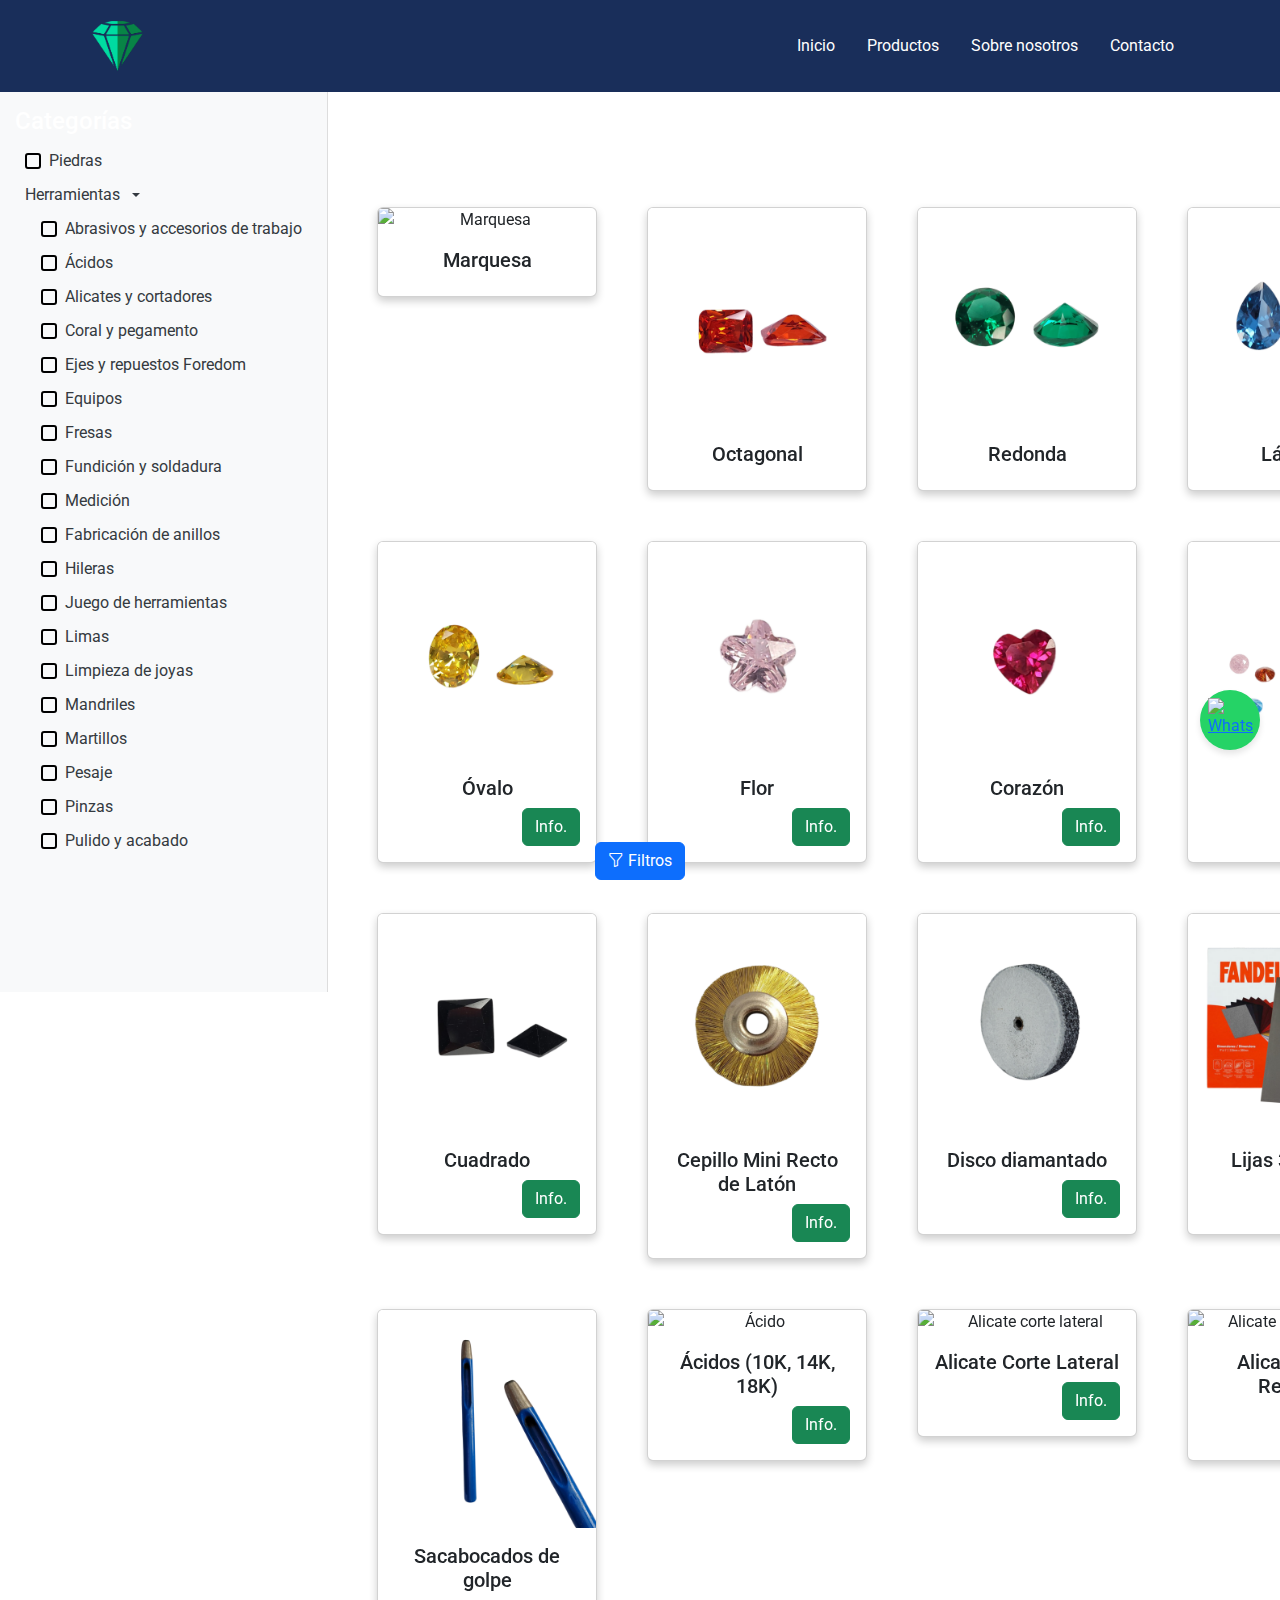
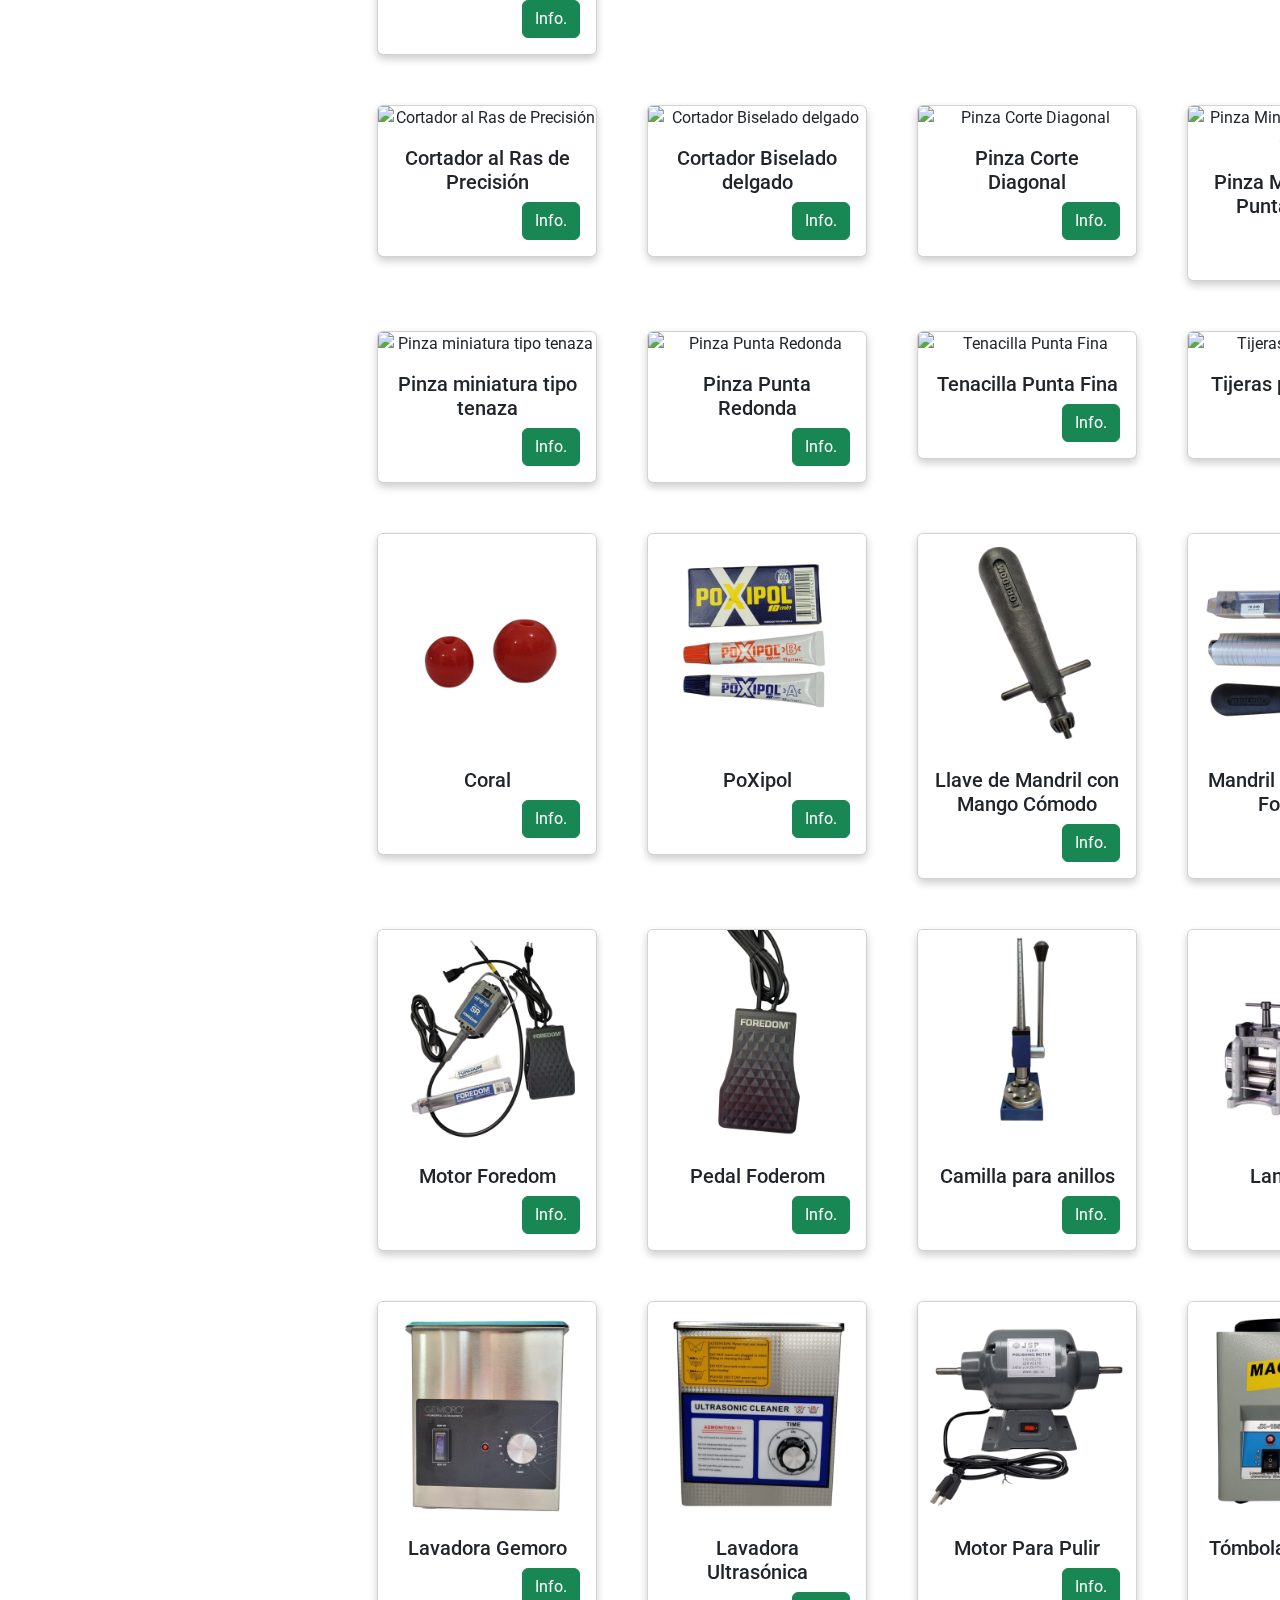
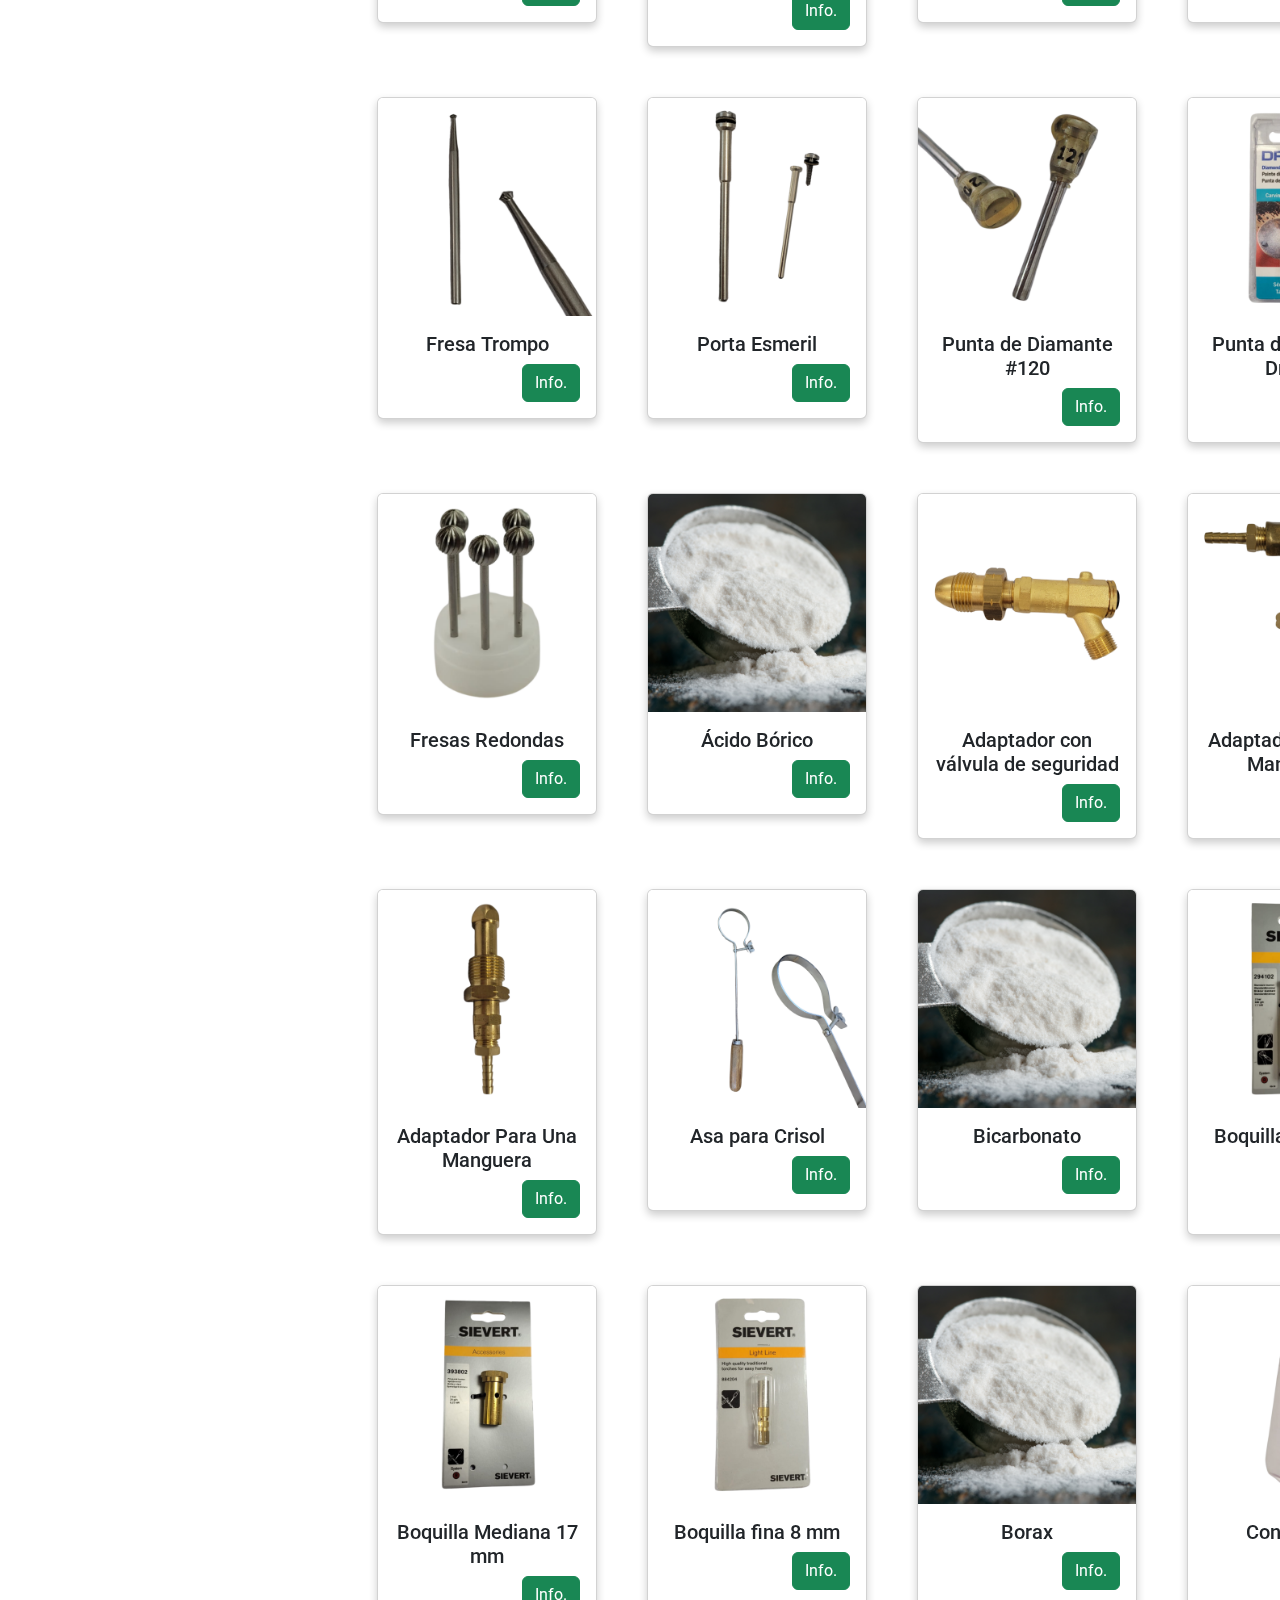
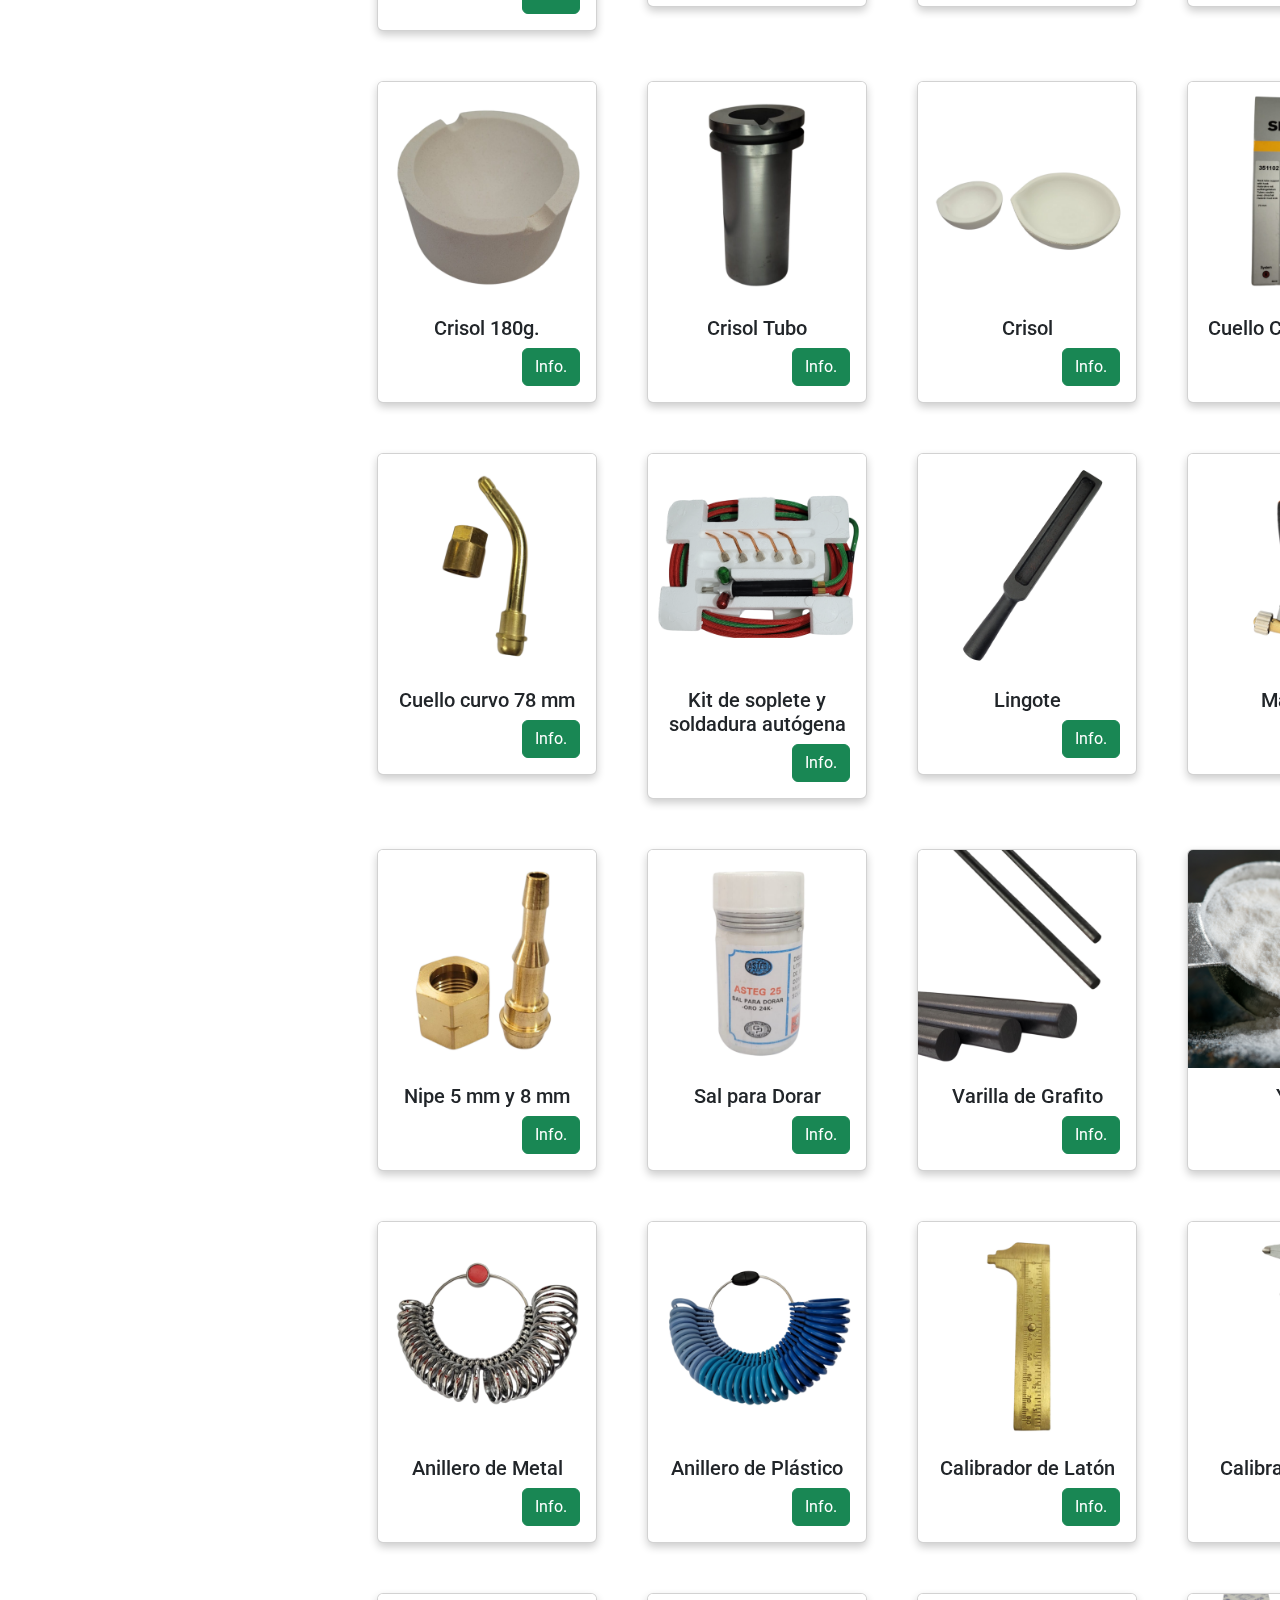
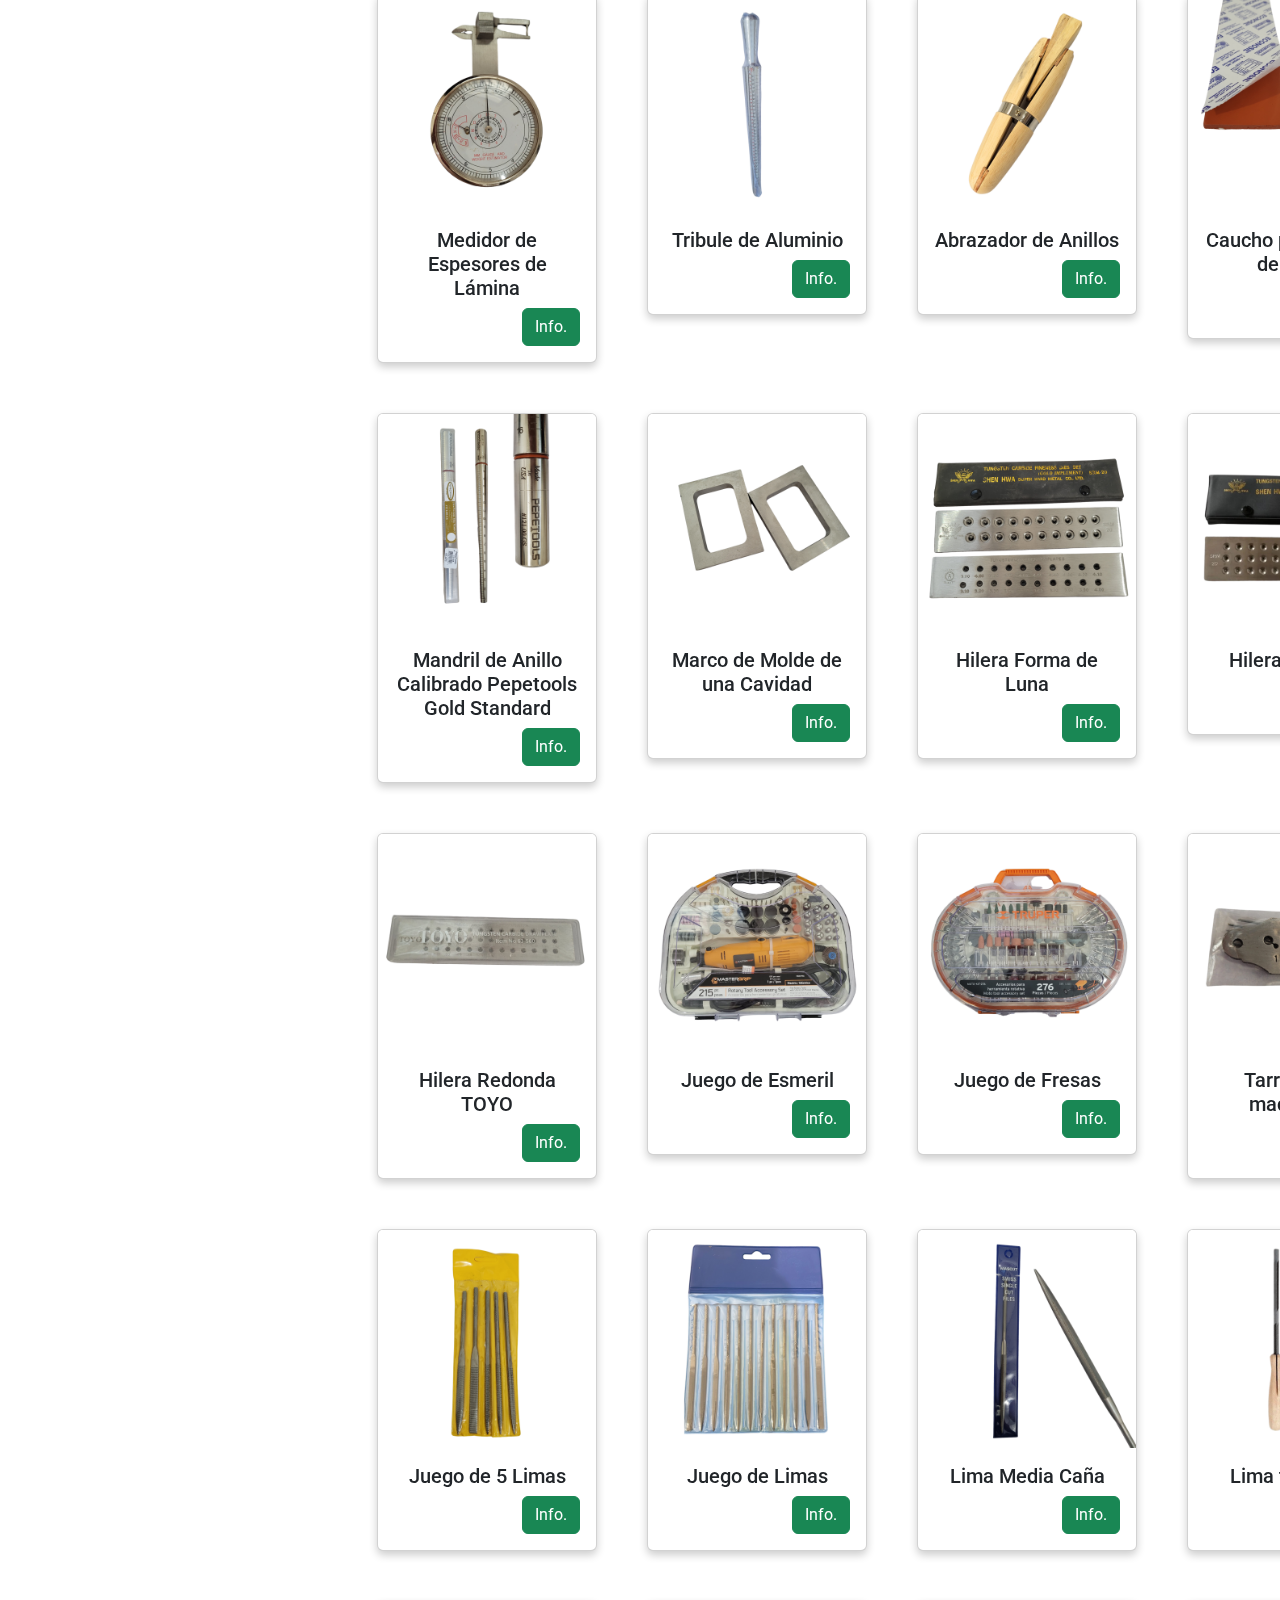
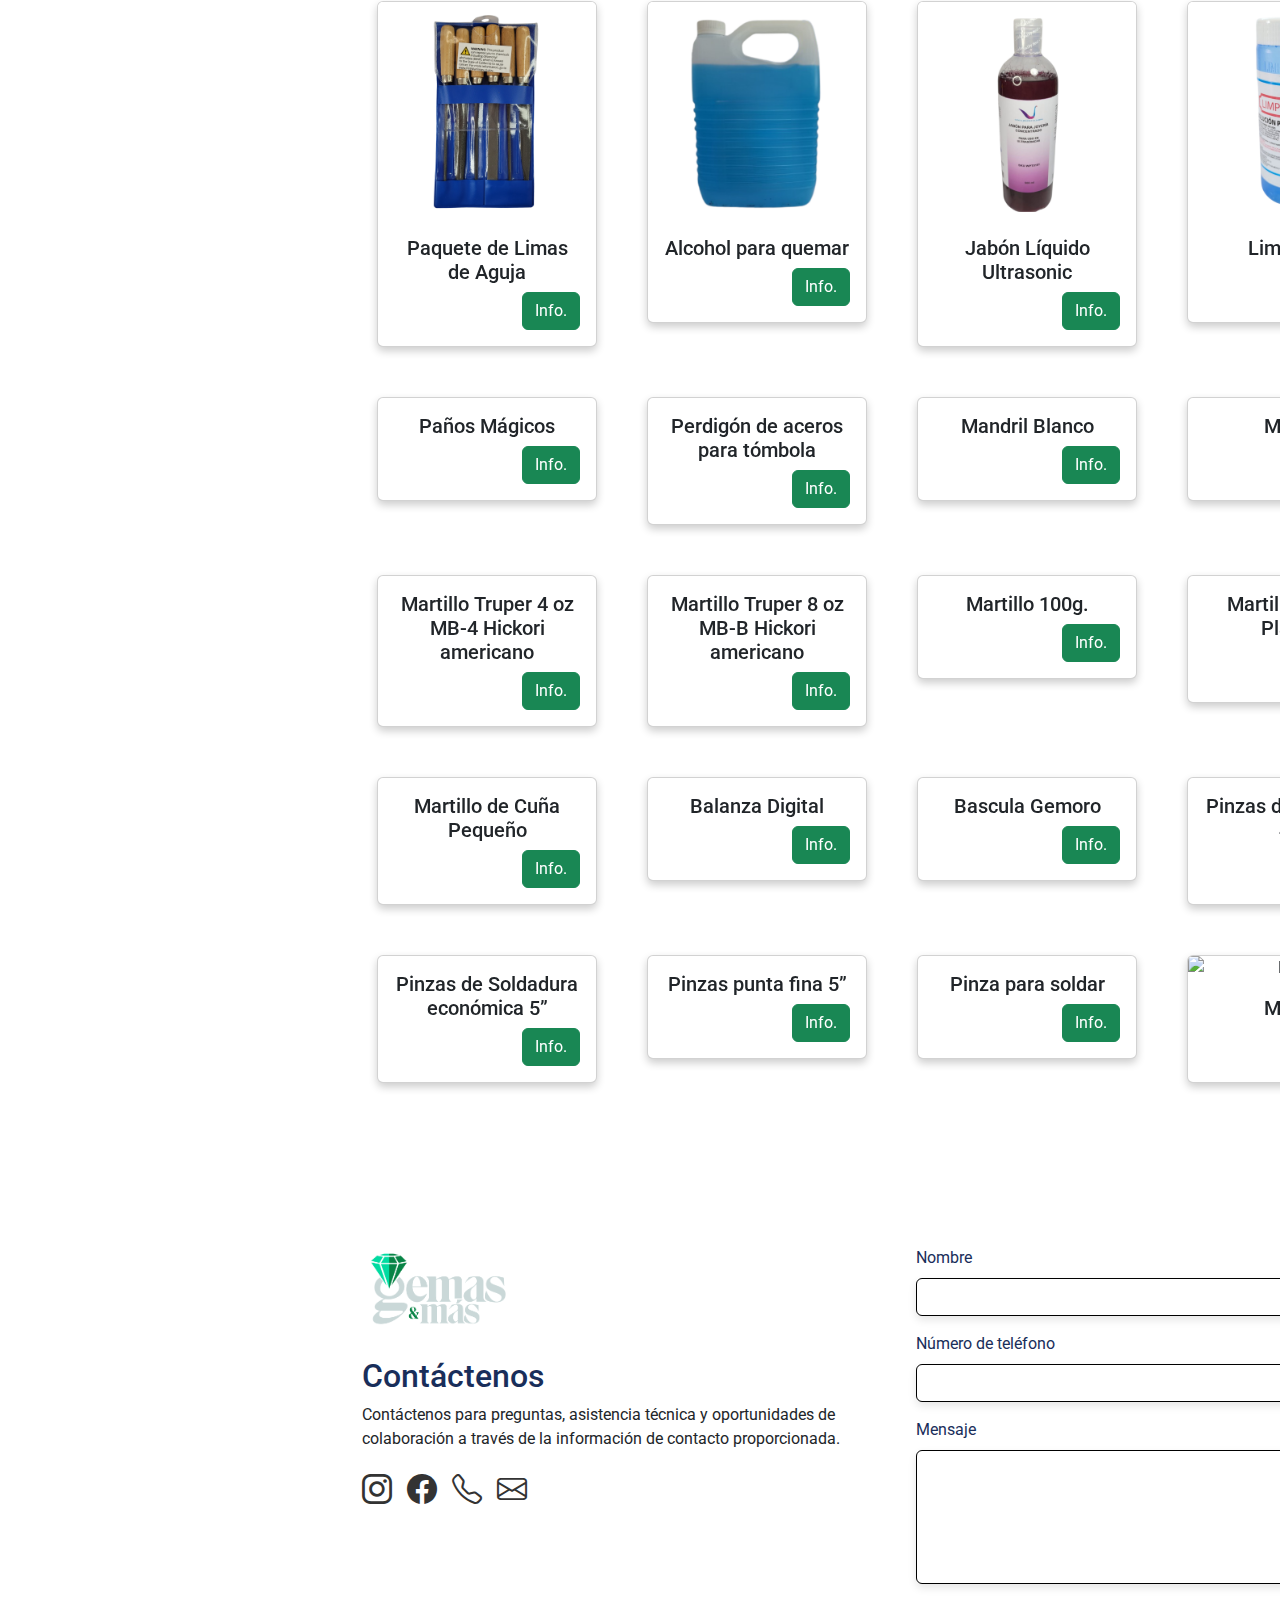
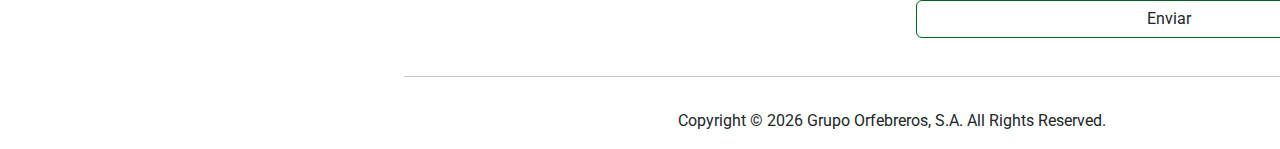
==== commit 0c95dbf9: "cambios previos a migrar todo el archivo sin botón" ====
--- a/productos.html
+++ b/productos.html
@@ -101,81 +101,65 @@
         <div class="container">
           <div class="row mt-5">
             <div class="col-6 col-md-3 mb-4">
-              <div class="card-container" data-categoria="piedras">
+              <div class="card-container"
+                data-categoria="piedras"
+                data-image="images/piedras/marquesa/marquesa_amatista.png,images/piedras/marquesa/marquesa_anaranjado.png,images/piedras/marquesa/marquesa_champagne.png,images/piedras/marquesa/marquesa_circon_azul.png,images/piedras/marquesa/marquesa_esmeralda.png,images/piedras/marquesa/marquesa_lavanda.png,images/piedras/marquesa/marquesa_onix.png,images/piedras/marquesa/marquesa_rosa_francia.png,images/piedras/marquesa/marquesa_rubi.png,images/piedras/marquesa/marquesa_verde_peridote.png,images/piedras/marquesa/marquesa_zafiro.png,images/piedras/marquesa/marquesa_zirconia.png"
+                data-title="Marquesa"
+                data-details="Piedra marquesa sintética calida 5A. Cuenta con variedad de colores y medidas. Es una alternativa económica a la piedra natural"
+                data-measurements="Medidas en milímetros: 2x4 5x2.5 6x3 8x4 10x5 12x6 14x7"
+                data-colors="Colores: Amatista, Anaranjado, Champagne, Circón Azul, Esmeralda, Lavanda, Onix, Rosa Francia, Rubí, Verde Peridote, Zafiro, Zirconia">
                 <div class="card">
                   <img src="images/piedras/marquesa/marquesa_amatista.png" class="card-img-top" alt="Marquesa" loading="lazy">
                   <div class="card-body text-center">
                     <h5 class="card-title">Marquesa</h5>
-                    <div style="text-align: right;">
-                      <button class="btn btn-success flip-card-btn" 
-                              data-image="images/piedras/marquesa/marquesa_amatista.png,images/piedras/marquesa/marquesa_anaranjado.png,images/piedras/marquesa/marquesa_champagne.png,images/piedras/marquesa/marquesa_circon_azul.png,images/piedras/marquesa/marquesa_esmeralda.png,images/piedras/marquesa/marquesa_lavanda.png,images/piedras/marquesa/marquesa_onix.png,images/piedras/marquesa/marquesa_rosa_francia.png,images/piedras/marquesa/marquesa_rubi.png,images/piedras/marquesa/marquesa_verde_peridote.png,images/piedras/marquesa/marquesa_zafiro.png,images/piedras/marquesa/marquesa_zirconia.png"
-                              data-title="Marquesa" 
-                              data-details="Piedra marquesa sintética calida 5A. Cuenta con variedad de colores y medidas. Es una alternativa económica a la piedra natural".
-                              data-measurements="Medidas en milímetros: 2x4 5x2.5 6x3 8x4 10x5 12x6 14x7"
-                              data-colors="Colores: Amatista, Anaranjado, Champagne, Circón Azul, Esmeralda, Lavanda, Onix, Rosa Francia, Rubí, Verde Peridote, Zafiro, Zirconia">
-                        Info.
-                      </button>
-                    </div>
-                  </div>
-                </div>
-              </div>
-            </div>
-            <div class="col-6 col-md-3 mb-4">
-              <div class="card-container" data-categoria="piedras">
+                  </div>
+                </div>
+              </div>
+            </div>
+            <div class="col-6 col-md-3 mb-4">
+              <div class="card-container"
+                data-categoria="piedras"
+                data-image="images/piedras/octagonal/octagonal_amatista.png,images/piedras/octagonal/octagonal_anaranjado.png,images/piedras/octagonal/octagonal_champagne.png,images/piedras/octagonal/octagonal_circon_azul.png,images/piedras/octagonal/octagonal_esmeralda.png,images/piedras/octagonal/octagonal_lavanda.png,images/piedras/octagonal/octagonal_onix.png,images/piedras/octagonal/octagonal_rosa_francia.png,images/piedras/octagonal/octagonal_rubi.png,images/piedras/octagonal/octagonal_topacio.png,images/piedras/octagonal/octagonal_verde_peridote.png,images/piedras/octagonal/octagonal_zafiro.png,images/piedras/octagonal/octagonal_zirconia.png"
+                data-title="Octagonal"
+                data-details="Piedra octagonal sintética calidad 5A. Cuenta con variedad de colores y medidas. Es una alternativa económica a la piedra natural."
+                data-measurements="Medidas en milímetros: 6x8 8x10"
+                data-colors="Colores: Amatista, Anaranjado, Champagne, Circón Azul, Esmeralda, Lavanda, Onix, Rosa Francia, Rubí, Topacio, Verde Peridote, Zafiro, Zirconia">
                 <div class="card">
                   <img src="images/piedras/octagonal/octagonal_anaranjado.png" class="card-img-top" alt="Octagonal" loading="lazy">
                   <div class="card-body text-center">
                     <h5 class="card-title">Octagonal</h5>
-                    <div style="text-align: right;">
-                      <button class="btn btn-success flip-card-btn"
-                              data-image="images/piedras/octagonal/octagonal_amatista.png,images/piedras/octagonal/octagonal_anaranjado.png,images/piedras/octagonal/octagonal_champagne.png,images/piedras/octagonal/octagonal_circon_azul.png,images/piedras/octagonal/octagonal_esmeralda.png,images/piedras/octagonal/octagonal_lavanda.png,images/piedras/octagonal/octagonal_onix.png,images/piedras/octagonal/octagonal_rosa_francia.png,images/piedras/octagonal/octagonal_rubi.png,images/piedras/octagonal/octagonal_topacio.png,images/piedras/octagonal/octagonal_verde_peridote.png,images/piedras/octagonal/octagonal_zafiro.png,images/piedras/octagonal/octagonal_zirconia.png"
-                              data-title="Octagonal"
-                              data-details="Piedra octagonal sintética calidad 5A. Cuenta con variedad de colores y medidas. Es una alternativa económica a la piedra natural."
-                              data-measurements="Medidas en milímetros: 6x8 8x10"
-                              data-colors="Colores: Amatista, Anaranjado, Champagne, Circón Azul, Esmeralda, Lavanda, Onix, Rosa Francia, Rubí, Topacio, Verde Peridote, Zafiro, Zirconia">
-                        Info.
-                      </button>
-                    </div>
-                  </div>
-                </div>
-              </div>
-            </div>
-            <div class="col-6 col-md-3 mb-4">
-              <div class="card-container" data-categoria="piedras">
+                  </div>
+                </div>
+              </div>
+            </div>
+            <div class="col-6 col-md-3 mb-4">
+              <div class="card-container"
+                data-categoria="piedras"
+                data-image="images/piedras/redonda/redonda_amatista.png,images/piedras/redonda/redonda_anaranjado.png,images/piedras/redonda/redonda_champagne.png,images/piedras/redonda/redonda_circon_azul.png,images/piedras/redonda/redonda_esmeralda.png,images/piedras/redonda/redonda_onix.png,images/piedras/redonda/redonda_rosa_francia.png,images/piedras/redonda/redonda_rubi.png,images/piedras/redonda/redonda_topacio.png,images/piedras/redonda/redonda_zafiro.png,images/piedras/redonda/redonda_zirconia.png"
+                data-title="Redonda"
+                data-details="Piedra redonda sintética calidad 5A. Cuenta con variedad de colores y medidas. Es una alternativa económica a la piedra natural."
+                data-measurements="Medidas en milímetros: 1, 1.25, 1.50, 1.75, 2, 2.25, 2.50, 2.75, 3, 3.25, 3.50, 4.50, 5, 6, 7, 8, 10"
+                data-colors="Colores: Amatista, Anaranjado, Champange, Circón Azul, Esmeralda, Onix, Rosa Francia, Rubí, Topacio, Zafiro, Zirconia">
                 <div class="card">
                   <img src="images/piedras/redonda/redonda_esmeralda.png" class="card-img-top" alt="Redonda" loading="lazy">
                   <div class="card-body text-center">
                     <h5 class="card-title">Redonda</h5>
-                    <div style="text-align: right;">
-                      <button class="btn btn-success flip-card-btn"
-                              data-image="images/piedras/redonda/redonda_amatista.png,images/piedras/redonda/redonda_anaranjado.png,images/piedras/redonda/redonda_champagne.png,images/piedras/redonda/redonda_circon_azul.png,images/piedras/redonda/redonda_esmeralda.png,images/piedras/redonda/redonda_onix.png,images/piedras/redonda/redonda_rosa_francia.png,images/piedras/redonda/redonda_rubi.png,images/piedras/redonda/redonda_topacio.png,images/piedras/redonda/redonda_zafiro.png,images/piedras/redonda/redonda_zirconia.png"
-                              data-title="Redonda"
-                              data-details="Piedra redonda sintética calidad 5A. Cuenta con variedad de colores y medidas. Es una alternativa económica a la piedra natural."
-                              data-measurements="Medidas en milímetros: 1, 1.25, 1.50, 1.75, 2, 2.25, 2.50, 2.75, 3, 3.25, 3.50, 4.50, 5, 6, 7, 8, 10"
-                              data-colors="Colores: Amatista, Anaranjado, Champange, Circón Azul, Esmeralda, Onix, Rosa Francia, Rubí, Topacio, Zafiro, Zirconia">
-                        Info.
-                      </button>
-                    </div>
-                  </div>
-                </div>
-              </div>
-            </div>
-            <div class="col-6 col-md-3 mb-4">
-              <div class="card-container" data-categoria="piedras">
+                  </div>
+                </div>
+              </div>
+            </div>
+            <div class="col-6 col-md-3 mb-4">
+              <div class="card-container"
+                data-categoria="piedras"
+                data-image="images/piedras/lagrima/lagrima_amatista.png,images/piedras/lagrima/lagrima_anaranjado.png,images/piedras/lagrima/lagrima_champagne.png,images/piedras/lagrima/lagrima_circon_azul.png,images/piedras/lagrima/lagrima_esmeralda.png,images/piedras/lagrima/lagrima_onix.png,images/piedras/lagrima/lagrima_rosa_francia.png,images/piedras/lagrima/lagrima_rubi.png,images/piedras/lagrima/lagrima_topacio.png,images/piedras/lagrima/lagrima_zafiro.png,images/piedras/lagrima/lagrima_zirconia.png"
+                data-title="Lágrima"
+                data-details="Piedra lágrima sintética calidad 5A. Cuenta con variedad de colores y medidas. Es una alternativa económica a la piedra natural."
+                data-measurements="Medidas en milímetros: 4x6, 5x7, 6x8, 7x9, 8x10, 9x11, 10x12, 12x14"
+                data-colors="Colores: Amatista, Anaranjado, Champagne, Circón Azul, Esmeralda, Onix, Rosa Francia, Rubí, Topacio, Zafiro, Zirconia">
                 <div class="card">
                   <img src="images/piedras/lagrima/lagrima_circon_azul.png" class="card-img-top" alt="Lágrima" loading="lazy">
                   <div class="card-body text-center">
                     <h5 class="card-title">Lágrima</h5>
-                    <div style="text-align: right;">
-                      <button class="btn btn-success flip-card-btn"
-                              data-image="images/piedras/lagrima/lagrima_amatista.png,images/piedras/lagrima/lagrima_anaranjado.png,images/piedras/lagrima/lagrima_champagne.png,images/piedras/lagrima/lagrima_circon_azul.png,images/piedras/lagrima/lagrima_esmeralda.png,images/piedras/lagrima/lagrima_granate.png,images/piedras/lagrima/lagrima_lavanda.png,images/piedras/lagrima/lagrima_onix.png,images/piedras/lagrima/lagrima_rosa_francia.png,images/piedras/lagrima/lagrima_rubi.png,images/piedras/lagrima/lagrima_topacio.png,images/piedras/lagrima/lagrima_verde_peridote.png,images/piedras/lagrima/lagrima_zafiro.png,images/piedras/lagrima/lagrima_zirconia.png"
-                              data-title="Lágrima"
-                              data-details="Piedra lágrima sintética calidad 5A. Cuenta con variedad de colores y medidas. Es una alternativa económica a la piedra natural."
-                              data-measurements="Medidas en milímetros: 5x3 6x4 8x5 10x7"
-                              data-colors="Colores: Amatista, Anaranjado, Champange, Circón Azul, Esmeralda, Granate, Lavanda, Onix, Rosa Francia, Rubí, Topacio, Verde Peridote, Zafiro, Zirconia">
-                        Info.
-                      </button>
-                    </div>
                   </div>
                 </div>
               </div>
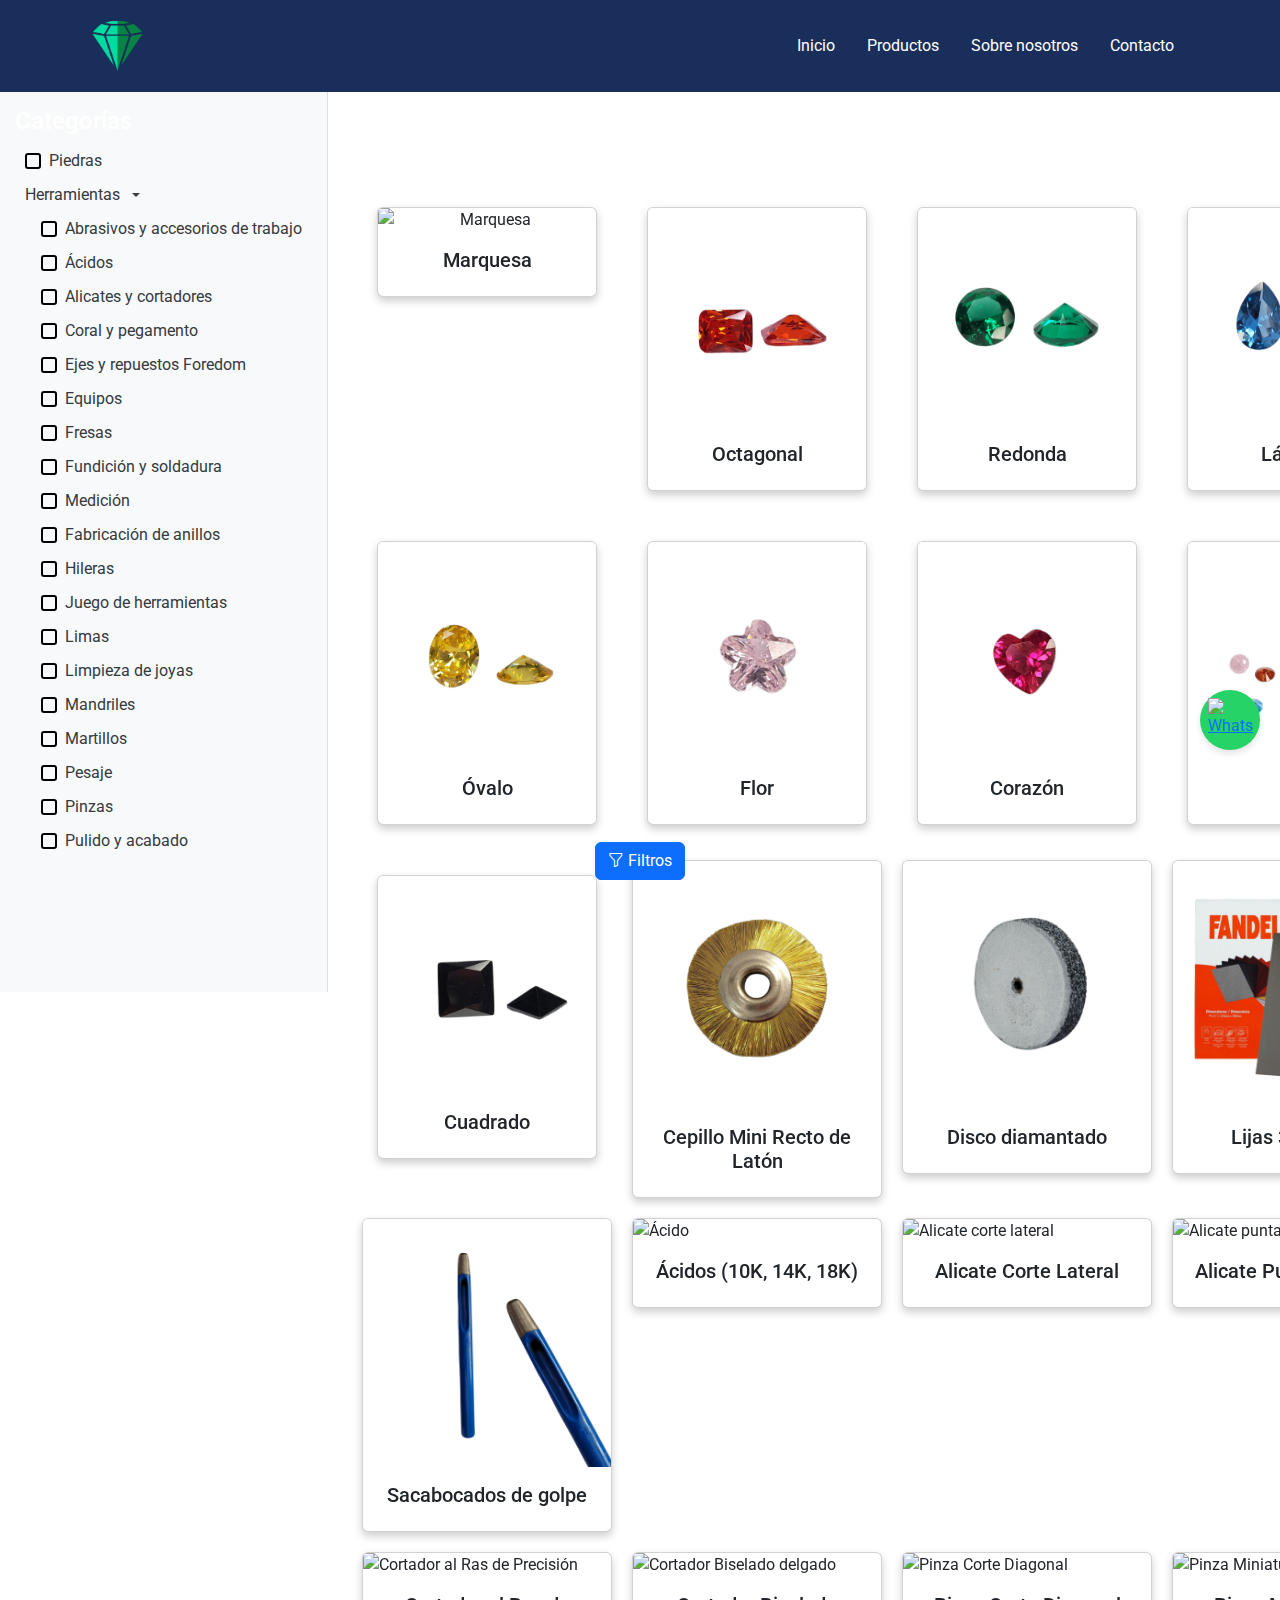
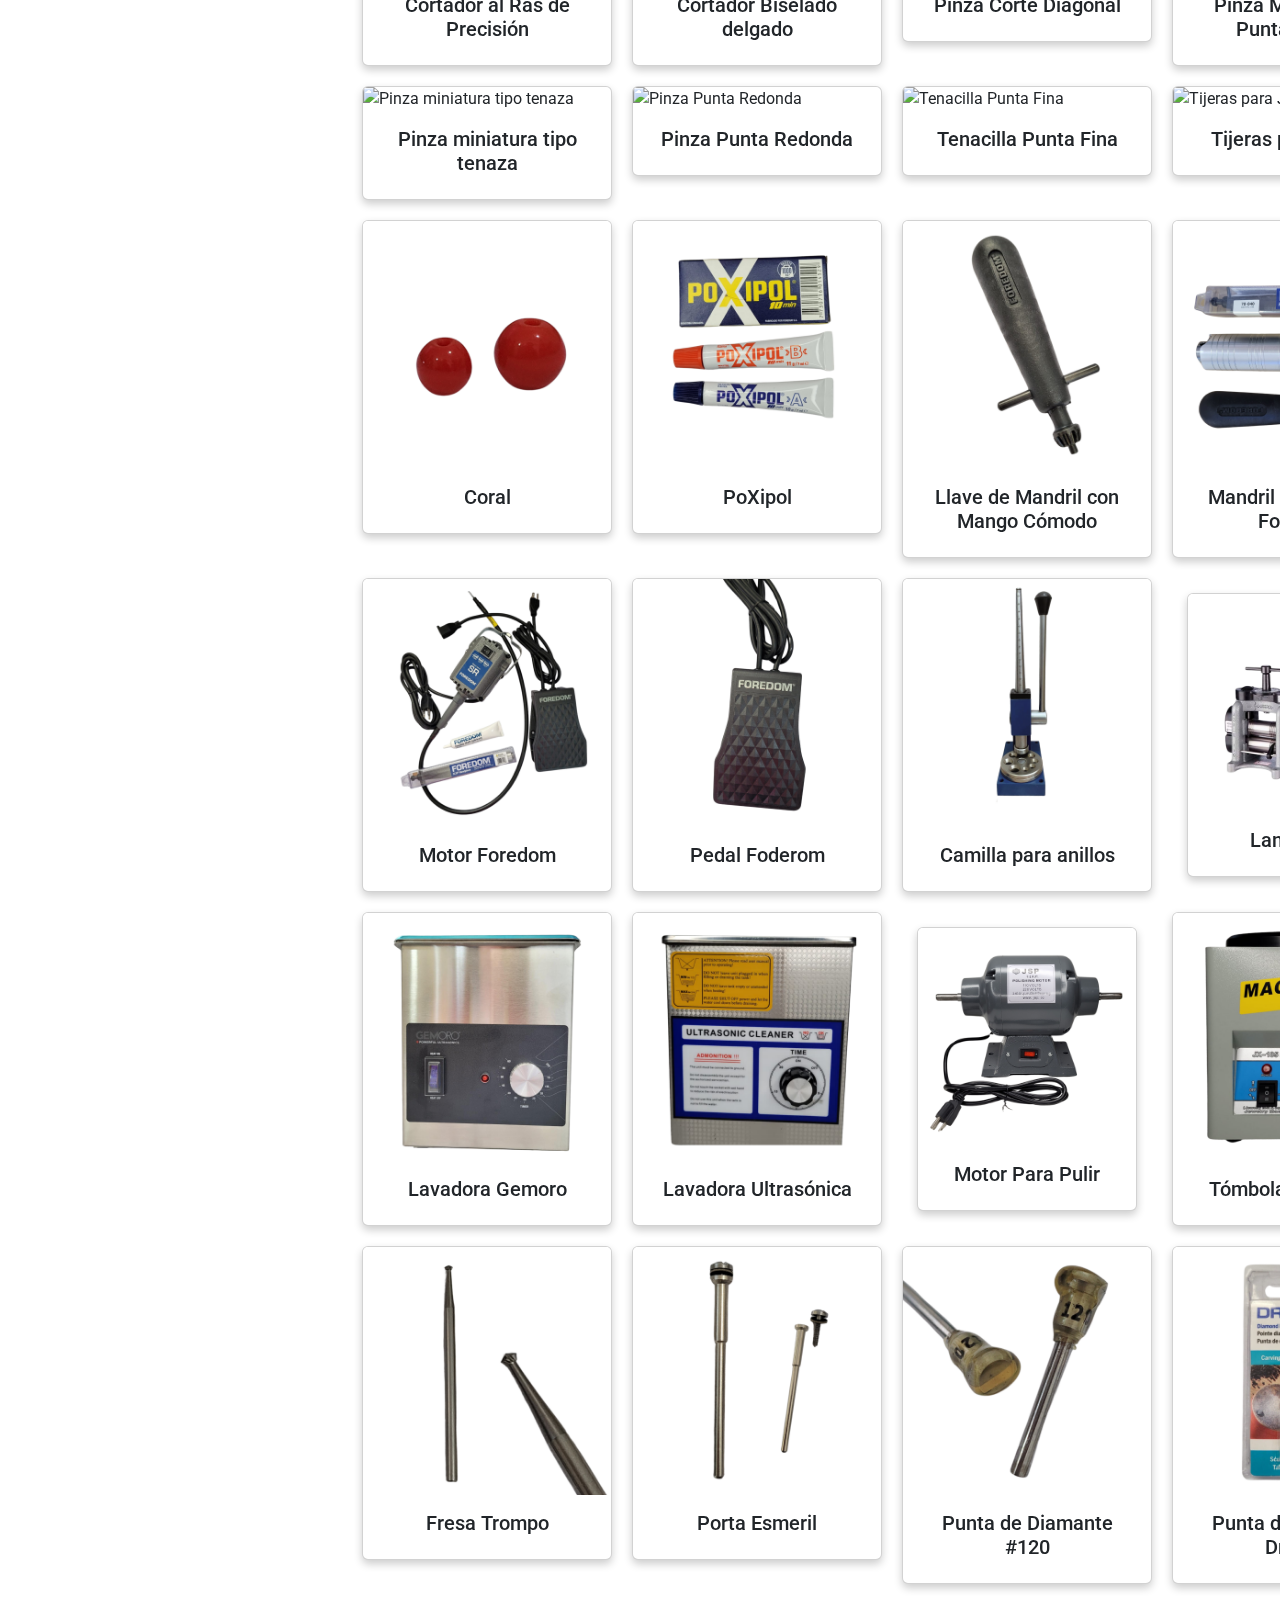
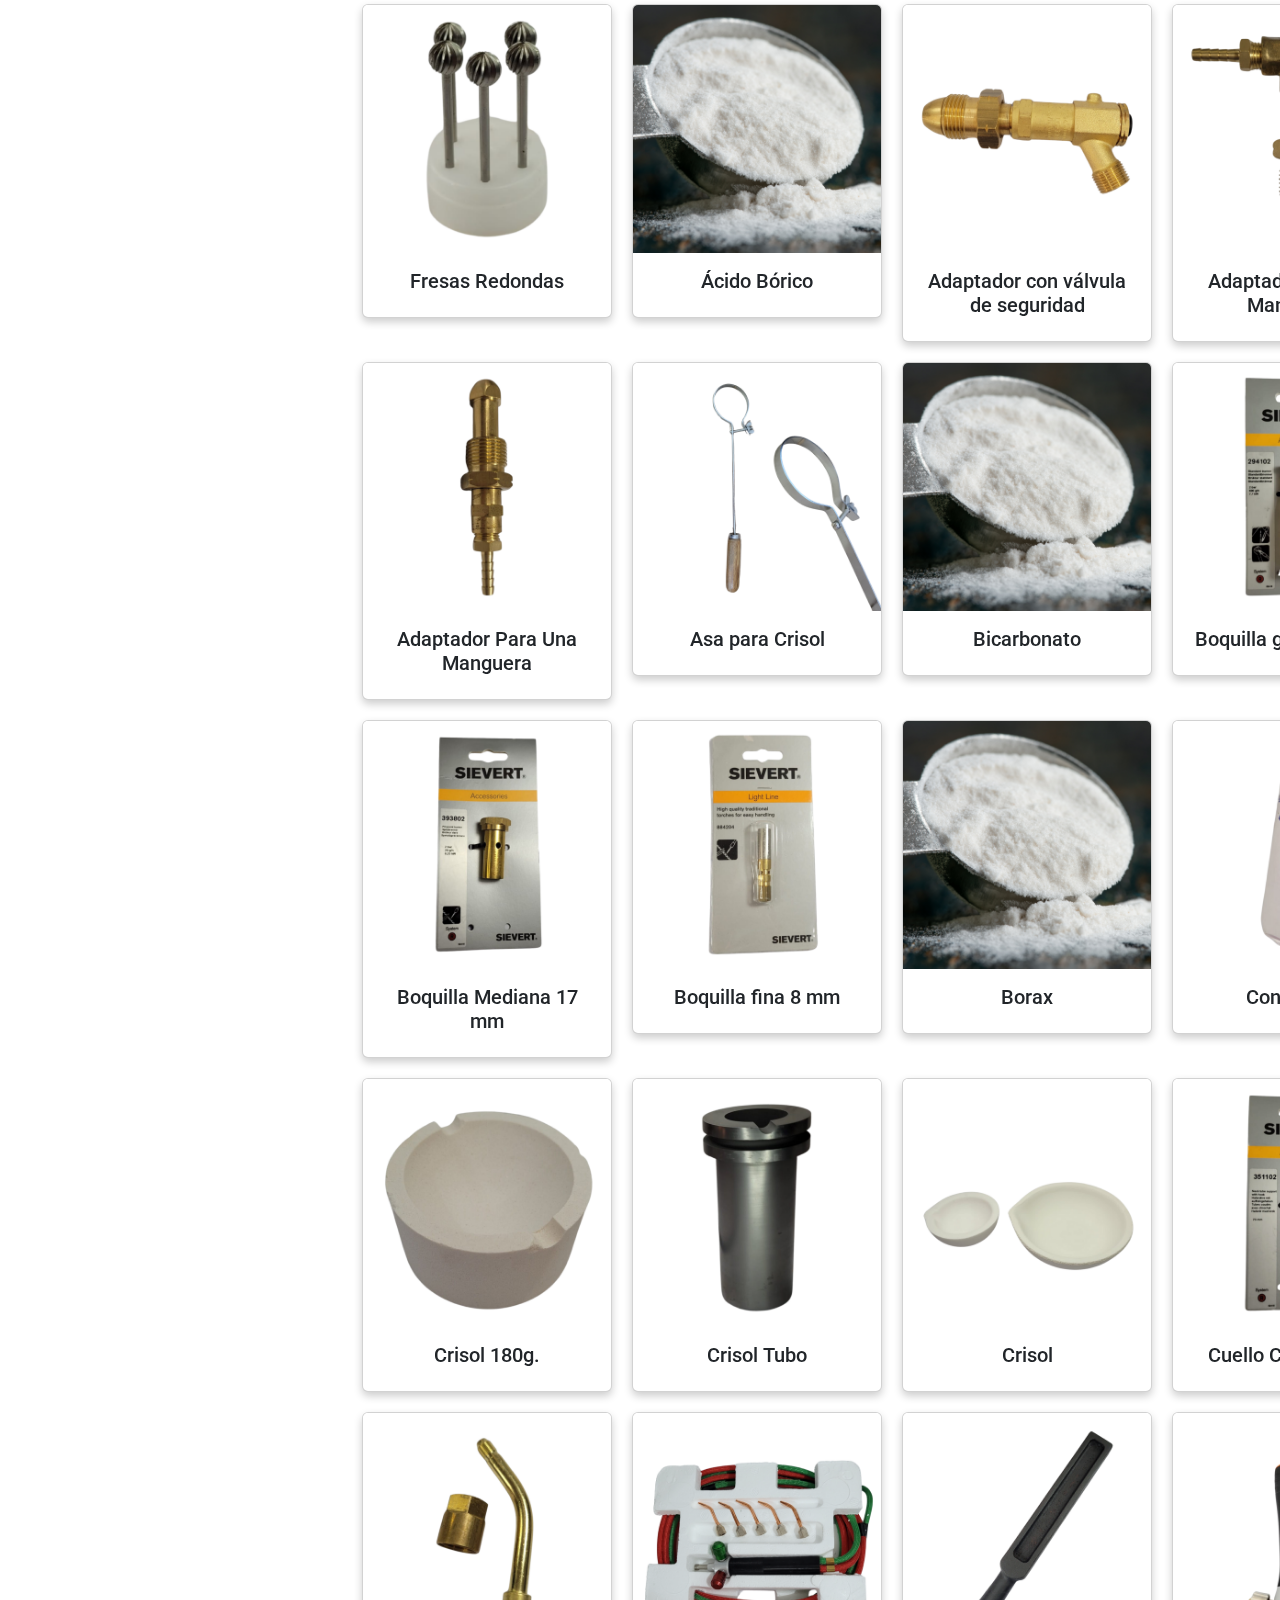
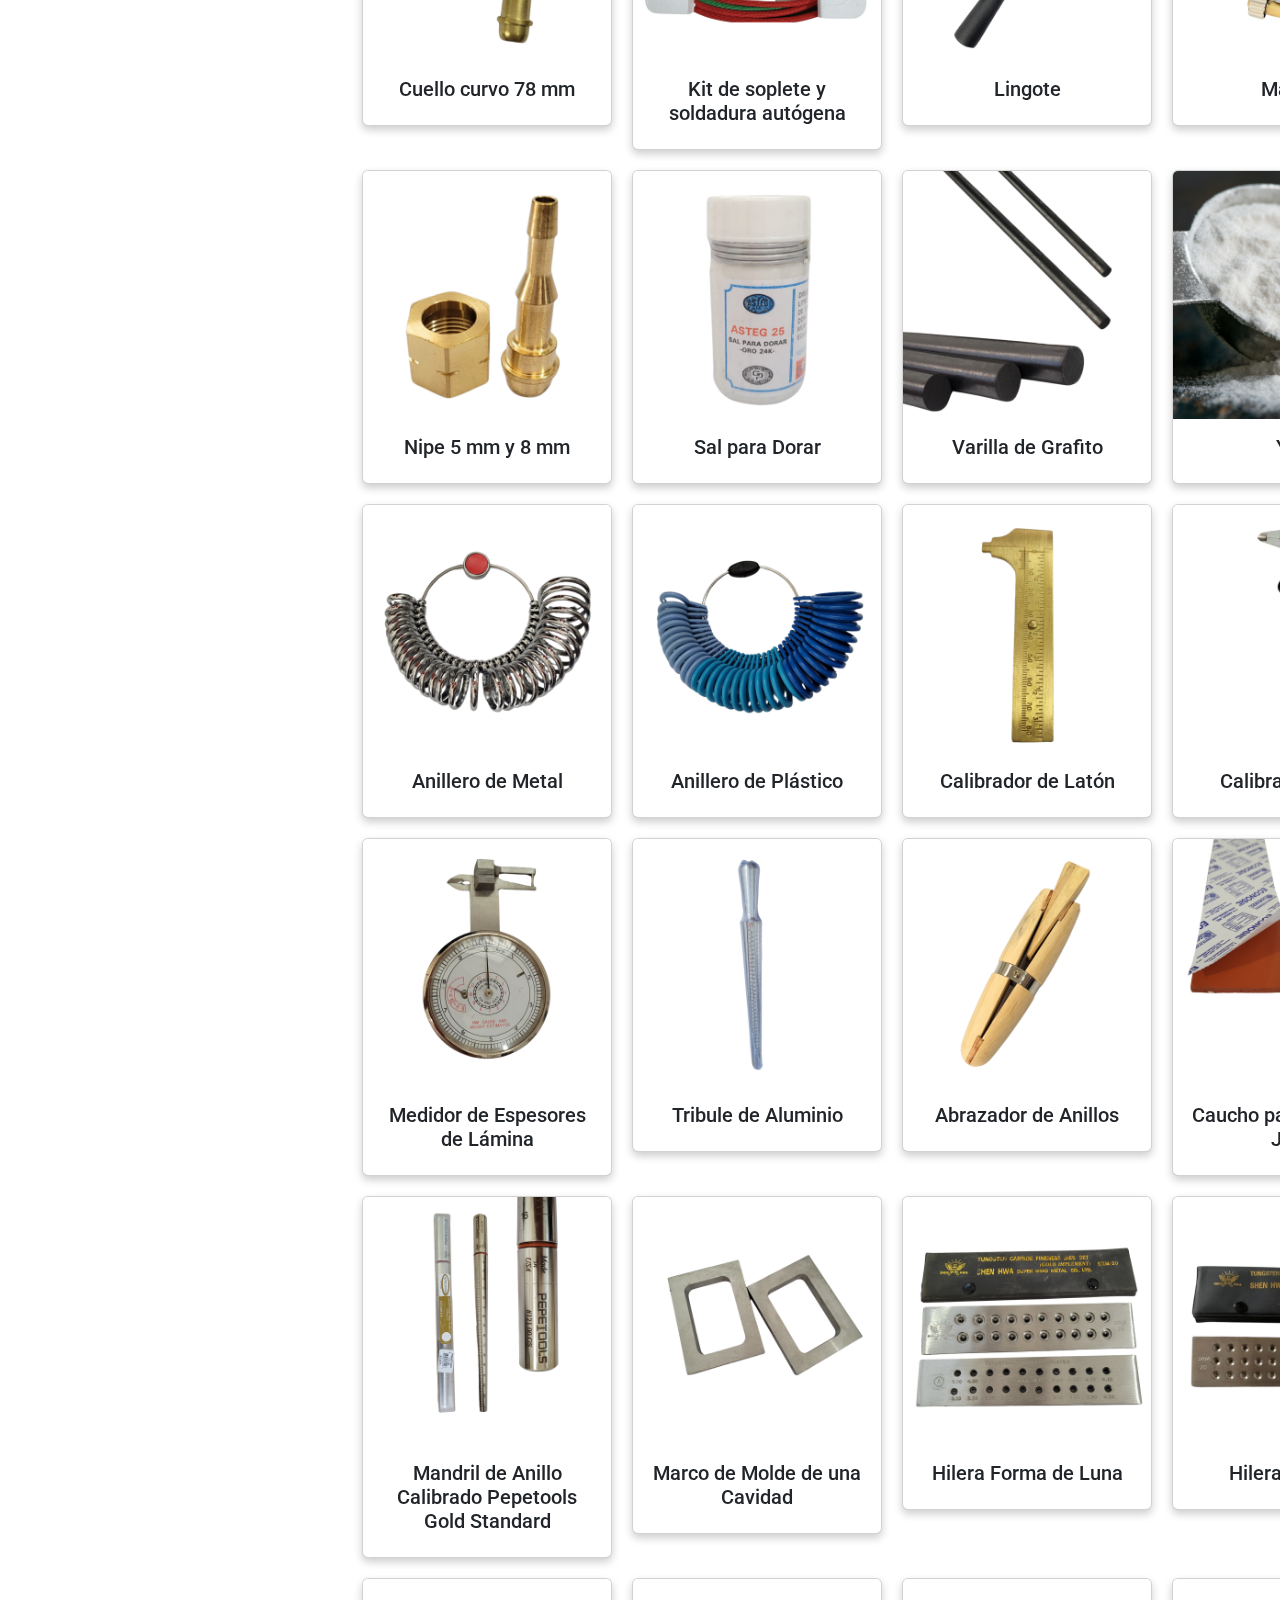
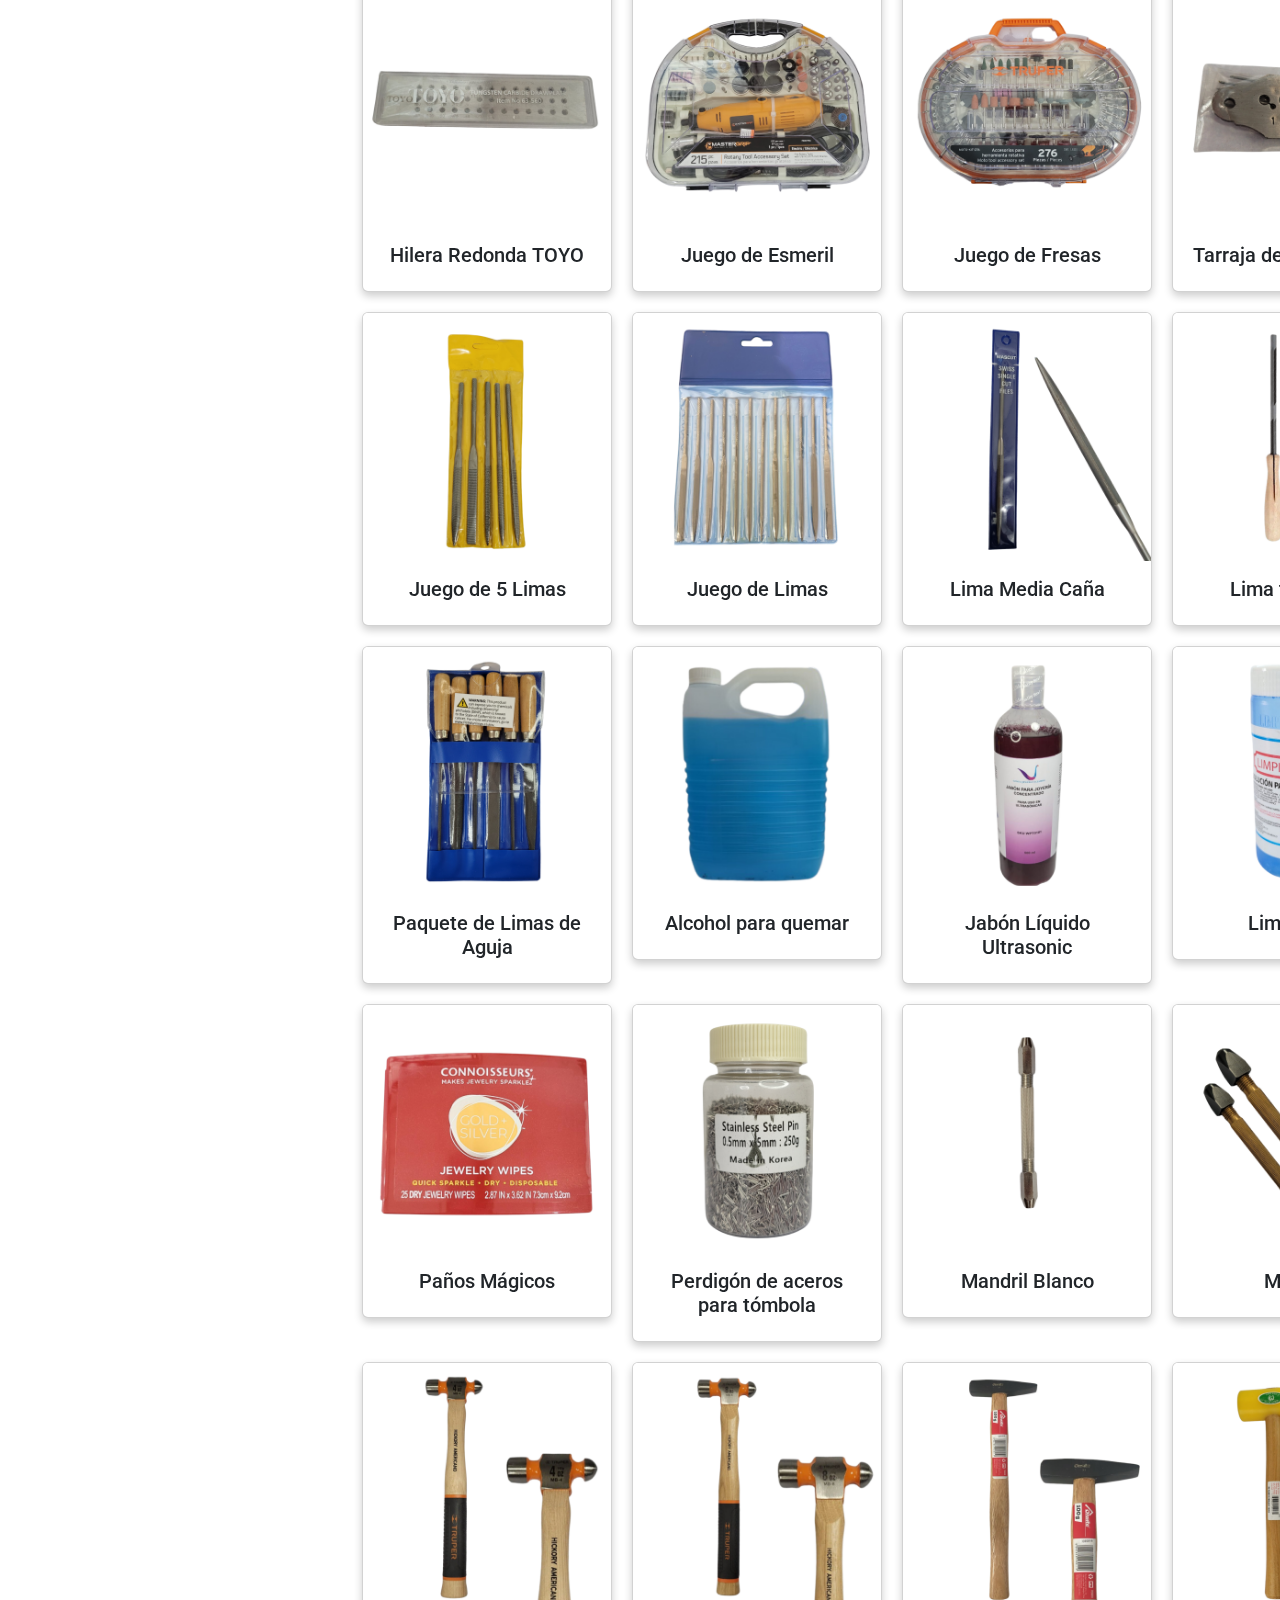
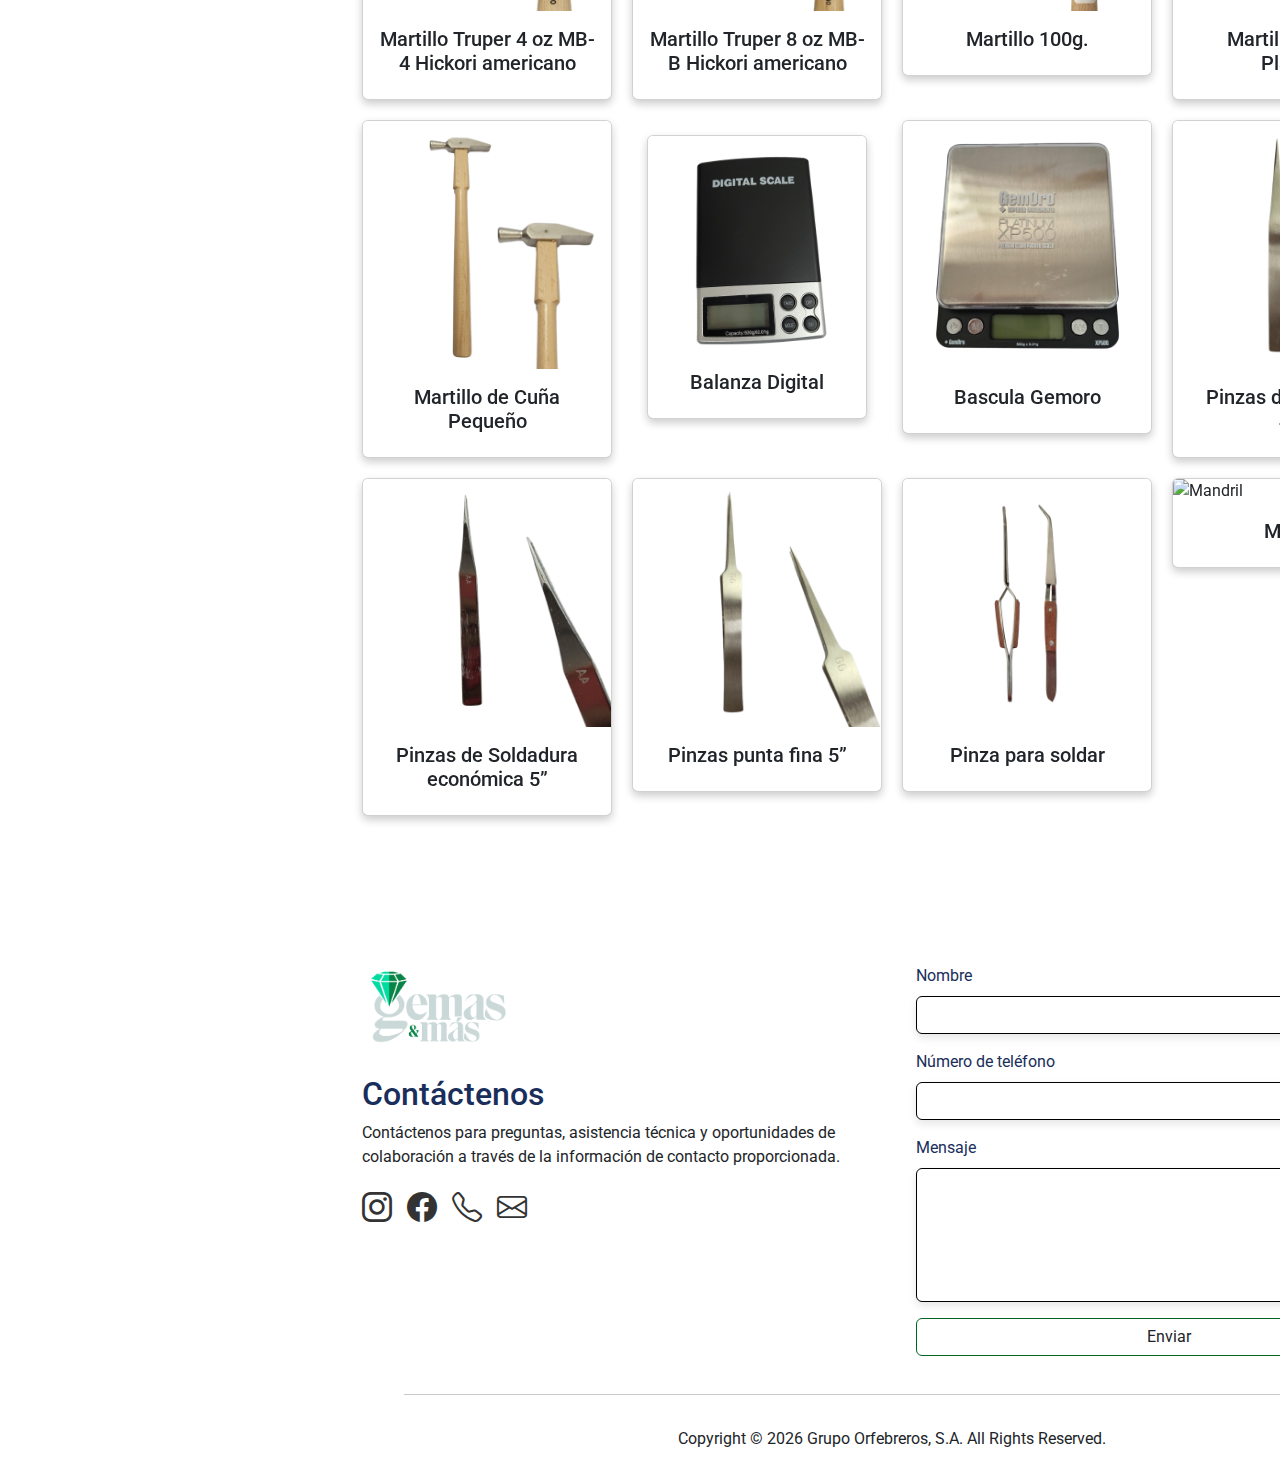
==== commit b3f2acaa: "Se eliminan los botones de productos" ====
--- a/productos.html
+++ b/productos.html
@@ -14,12 +14,6 @@
 
     <link href="https://fonts.googleapis.com/css2?family=Roboto:wght@400;500;700&display=swap" rel="stylesheet">
     <link href="https://cdn.jsdelivr.net/npm/bootstrap-icons/font/bootstrap-icons.css" rel="stylesheet">
-    <script>
-      function toggleSidebar() {
-        const sidebar = document.getElementById('sidebar');
-        sidebar.style.display = sidebar.style.display === 'flex' ? 'none' : 'flex';
-    }
-    </script>
   </head>
   <body>
     <header>
@@ -167,2155 +161,1655 @@
           </div>
           <div class="row">
             <div class="col-6 col-md-3 mb-4">
-              <div class="card-container" data-categoria="piedras">
+              <div class="card-container" data-categoria="piedras"
+                data-image="images/piedras/ovalo/ovalo_amatista.png,images/piedras/ovalo/ovalo_anaranjado.png,images/piedras/ovalo/ovalo_champagne.png,images/piedras/ovalo/ovalo_circon_azul.png,images/piedras/ovalo/ovalo_esmeralda.png,images/piedras/ovalo/ovalo_lavanda.png,images/piedras/ovalo/ovalo_onix.png,images/piedras/ovalo/ovalo_rosa_francia.png,images/piedras/ovalo/ovalo_rubi.png,images/piedras/ovalo/ovalo_topacio.png,images/piedras/ovalo/ovalo_verde_peridote.png,images/piedras/ovalo/ovalo_zafiro.png,images/piedras/ovalo/ovalo_zirconia.png"
+                data-title="Óvalo"
+                data-details="Piedra óvalo sintética calidad 5A. Cuenta con variedad de colores y medidas. Es una alternativa económica a la piedra natural."
+                data-measurements="Medidas en milímetros: 6x4 5x7 6x8 8x10"
+                data-colors="Colores: Amatista, Anaranjado, Champange, Circón Azul, Esmeralda, Lavanda, Onix, Rosa Francia, Rubí, Topacio, Verde Peridote, Zafiro, Zirconia">
                 <div class="card">
                   <img src="images/piedras/ovalo/ovalo_topacio.png" class="card-img-top" alt="Óvalo" loading="lazy">
                   <div class="card-body text-center">
                     <h5 class="card-title">Óvalo</h5>
-                    <div style="text-align: right;">
-                      <button class="btn btn-success flip-card-btn"
-                              data-image="images/piedras/ovalo/ovalo_amatista.png,images/piedras/ovalo/ovalo_anaranjado.png,images/piedras/ovalo/ovalo_champagne.png,images/piedras/ovalo/ovalo_circon_azul.png,images/piedras/ovalo/ovalo_esmeralda.png,images/piedras/ovalo/ovalo_lavanda.png,images/piedras/ovalo/ovalo_onix.png,images/piedras/ovalo/ovalo_rosa_francia.png,images/piedras/ovalo/ovalo_rubi.png,images/piedras/ovalo/ovalo_topacio.png,images/piedras/ovalo/ovalo_verde_peridote.png,images/piedras/ovalo/ovalo_zafiro.png,images/piedras/ovalo/ovalo_zirconia.png"
-                              data-title="Óvalo"
-                              data-details="Piedra óvalo sintética calidad 5A. Cuenta con variedad de colores y medidas. Es una alternativa económica a la piedra natural."
-                              data-measurements="Medidas en milímetros: 6x4 5x7 6x8 8x10"
-                              data-colors="Colores: Amatista, Anaranjado, Champange, Circón Azul, Esmeralda, Lavanda, Onix, Rosa Francia, Rubí, Topacio, Verde Peridote, Zafiro, Zirconia">
-                        Info.
-                      </button>
-                    </div>
-                  </div>
-                </div>
-              </div>
-            </div>
-            <div class="col-6 col-md-3 mb-4">
-              <div class="card-container" data-categoria="piedras">
+                  </div>
+                </div>
+              </div>
+            </div>
+            <div class="col-6 col-md-3 mb-4">
+              <div class="card-container" data-categoria="piedras"
+                data-image="images/piedras/flor/flor_amatista.png,images/piedras/flor/flor_anaranjado.png,images/piedras/flor/flor_champagne.png,images/piedras/flor/flor_circon_azul.png,images/piedras/flor/flor_esmeralda.png,images/piedras/flor/flor_rosa_francia.png,images/piedras/flor/flor_rubi.png,images/piedras/flor/flor_zafiro.png,images/piedras/flor/flor_zirconia.png"
+                data-title="Flor"
+                data-details="Piedra flor sintética calidad 5A. Cuenta con variedad de colores y medidas. Es una alternativa económica a la piedra natural."
+                data-measurements="Medida en milímetros: 5x5"
+                data-colors="Colores: Amatista, Anaranjado, Champagne, Circón Azul, Esmeralda, Rosa Francia, Rubí, Zafiro, Zirconia">
                 <div class="card">
                   <img src="images/piedras/flor/flor_rosa_francia.png" class="card-img-top" alt="Flor" loading="lazy">
                   <div class="card-body text-center">
                     <h5 class="card-title">Flor</h5>
-                    <div style="text-align: right;">
-                      <button class="btn btn-success flip-card-btn"
-                              data-image="images/piedras/flor/flor_amatista.png,images/piedras/flor/flor_anaranjado.png,images/piedras/flor/flor_champagne.png,images/piedras/flor/flor_circon_azul.png,images/piedras/flor/flor_esmeralda.png,images/piedras/flor/flor_rosa_francia.png,images/piedras/flor/flor_rubi.png,images/piedras/flor/flor_zafiro.png,images/piedras/flor/flor_zirconia.png"
-                              data-title="Flor"
-                              data-details="Piedra flor sintética calidad 5A. Cuenta con variedad de colores y medidas. Es una alternativa económica a la piedra natural."
-                              data-measurements="Medida en milímetros: 5x5"
-                              data-colors="Colores: Amatista, Anaranjado, Champagne, Circón Azul, Esmeralda, Rosa Francia, Rubí, Zafiro, Zirconia">
-                        Info.
-                      </button>
-                    </div>
-                  </div>
-                </div>
-              </div>
-            </div>
-            <div class="col-6 col-md-3 mb-4">
-              <div class="card-container" data-categoria="piedras">
+                  </div>
+                </div>
+              </div>
+            </div>
+            <div class="col-6 col-md-3 mb-4">
+              <div class="card-container" data-categoria="piedras"
+                data-image="images/piedras/corazon/corazon_amatista.png,images/piedras/corazon/corazon_anaranjado.png,images/piedras/corazon/corazon_champagne.png,images/piedras/corazon/corazon_circon_azul.png,images/piedras/corazon/corazon_esmeralda.png,images/piedras/corazon/corazon_lavanda.png,images/piedras/corazon/corazon_onix.png,images/piedras/corazon/corazon_rosa_francia.png,images/piedras/corazon/corazon_rubi.png,images/piedras/corazon/corazon_topacio.png,images/piedras/corazon/corazon_verde_peridote.png,images/piedras/corazon/corazon_zafiro.png,images/piedras/corazon/corazon_zirconia.png"
+                data-title="Corazón"
+                data-details="Piedra corazón sintética calidad 5A. Cuenta con variedad de colores y medidas. Es una alternativa económica a la piedra natural."
+                data-measurements="Medida en milímetros: 5x5 6x6"
+                data-colors="Colores: Amatista, Anaranjado, Champagne, Circón Azul, Esmeralda, Lavanda, Onix, Rosa Francia, Rubí, Topacio, Verde Peridote, Zafiro, Zirconia">
                 <div class="card">
                   <img src="images/piedras/corazon/corazon_rubi.png" class="card-img-top" alt="Corazón" loading="lazy">
                   <div class="card-body text-center">
                     <h5 class="card-title">Corazón</h5>
-                    <div style="text-align: right;">
-                      <button class="btn btn-success flip-card-btn"
-                              data-image="images/piedras/corazon/corazon_amatista.png,images/piedras/corazon/corazon_anaranjado.png,images/piedras/corazon/corazon_champagne.png,images/piedras/corazon/corazon_circon_azul.png,images/piedras/corazon/corazon_esmeralda.png,images/piedras/corazon/corazon_lavanda.png,images/piedras/corazon/corazon_onix.png,images/piedras/corazon/corazon_rosa_francia.png,images/piedras/corazon/corazon_rubi.png,images/piedras/corazon/corazon_topacio.png,images/piedras/corazon/corazon_verde_peridote.png,images/piedras/corazon/corazon_zafiro.png,images/piedras/corazon/corazon_zirconia.png"
-                              data-title="Corazón"
-                              data-details="Piedra corazón sintética calidad 5A. Cuenta con variedad de colores y medidas. Es una alternativa económica a la piedra natural."
-                              data-measurements="Medida en milímetros: 5x5 6x6"
-                              data-colors="Colores: Amatista, Anaranjado, Champagne, Circón Azul, Esmeralda, Lavanda, Onix, Rosa Francia, Rubí, Topacio, Verde Peridote, Zafiro, Zirconia">
-                        Info.
-                      </button>
-                    </div>
-                  </div>
-                </div>
-              </div>
-            </div>
-            <div class="col-6 col-md-3 mb-4">
-              <div class="card-container" data-categoria="piedras">
+                  </div>
+                </div>
+              </div>
+            </div>
+            <div class="col-6 col-md-3 mb-4">
+              <div class="card-container" data-categoria="piedras"
+                data-image="images/piedras/ice/ice_amatista.png,images/piedras/ice/ice_circon_azul.png,images/piedras/ice/ice_esmeralda.png,images/piedras/ice/ice_fucsia.png,images/piedras/ice/ice_granate.png,images/piedras/ice/ice_rosa_francia.png,images/piedras/ice/ice_zafiro.png,images/piedras/ice/ice_zirconia.png"
+                data-title="Ice"
+                data-details="Piedra ice sintética calidad 5A. Cuenta con variedad de colores y medidas. Es una alternativa económica a la piedra natural."
+                data-measurements="Medida en milímetros: 5x5"
+                data-colors="Colores: Amatista, Circón Azul, Esmeralda, Fucsia, Granate, Rosa Francia, Zafiro, Zirconia">
                 <div class="card">
                   <img src="images/piedras/ice/ice.png" class="card-img-top" alt="Ice" loading="lazy">
                   <div class="card-body text-center">
                     <h5 class="card-title">Ice</h5>
-                    <div style="text-align: right;">
-                      <button class="btn btn-success flip-card-btn"
-                              data-image="images/piedras/ice/ice_amatista.png,images/piedras/ice/ice_circon_azul.png,images/piedras/ice/ice_esmeralda.png,images/piedras/ice/ice_fucsia.png,images/piedras/ice/ice_granate.png,images/piedras/ice/ice_rosa_francia.png,images/piedras/ice/ice_zafiro.png,images/piedras/ice/ice_zirconia.png"
-                              data-title="Ice"
-                              data-details="Piedra ice sintética calidad 5A. Cuenta con variedad de colores y medidas. Es una alternativa económica a la piedra natural."
-                              data-measurements="Medida en milímetros: 5x5"
-                              data-colors="Colores: Amatista, Circón Azul, Esmeralda, Fucsia, Granate, Rosa Francia, Zafiro, Zirconia">
-                        Info.
-                      </button>
-                    </div>
-                  </div>
-                </div>
-              </div>
-            </div>
-          </div>
-          <div class="row">
-            <div class="col-6 col-md-3 mb-4">
-              <div class="card-container" data-categoria="piedras">
+                  </div>
+                </div>
+              </div>
+            </div>
+          </div>
+          <div class="row">
+            <div class="col-6 col-md-3 mb-4">
+              <div class="card-container" data-categoria="piedras"
+                data-image="images/piedras/cuadrado/cuadrado_amatista.png,images/piedras/cuadrado/cuadrado_anaranjado.png,images/piedras/cuadrado/cuadrado_champagne.png,images/piedras/cuadrado/cuadrado_circon_azul.png,images/piedras/cuadrado/cuadrado_esmeralda.png,images/piedras/cuadrado/cuadrado_lavanda.png,images/piedras/cuadrado/cuadrado_onix.png,images/piedras/cuadrado/cuadrado_rosa_francia.png,images/piedras/cuadrado/cuadrado_rubi.png,images/piedras/cuadrado/cuadrado_topacio.png,images/piedras/cuadrado/cuadrado_verde_peridote.png,images/piedras/cuadrado/cuadrado_zafiro.png,images/piedras/cuadrado/cuadrado_zirconia.png"
+                data-title="Cuadrado"
+                data-details="Piedra cuadrada sintética calidad 5A. Cuenta con variedad de colores y medidas. Es una alternativa económica a la piedra natural."
+                data-measurements="Medida en milímetros: 3x3 4x4 5x5 6x6 7x7"
+                data-colors="Colores: Amatista, Anaranjado, Champagne, Circón Azul, Esmeralda, Lavanda, Onix, Rosa Francia, Rubí, Topacio, Verde Peridote, Zafiro, Zirconia">
                 <div class="card">
                   <img src="images/piedras/cuadrado/cuadrado_onix.png" class="card-img-top" alt="Cuadrado" loading="lazy">
                   <div class="card-body text-center">
                     <h5 class="card-title">Cuadrado</h5>
-                    <div style="text-align: right;">
-                      <button class="btn btn-success flip-card-btn"
-                              data-image="images/piedras/cuadrado/cuadrado_amatista.png,images/piedras/cuadrado/cuadrado_anaranjado.png,images/piedras/cuadrado/cuadrado_champagne.png,images/piedras/cuadrado/cuadrado_circon_azul.png,images/piedras/cuadrado/cuadrado_esmeralda.png,images/piedras/cuadrado/cuadrado_lavanda.png,images/piedras/cuadrado/cuadrado_onix.png,images/piedras/cuadrado/cuadrado_rosa_francia.png,images/piedras/cuadrado/cuadrado_rubi.png,images/piedras/cuadrado/cuadrado_topacio.png,images/piedras/cuadrado/cuadrado_verde_peridote.png,images/piedras/cuadrado/cuadrado_zafiro.png,images/piedras/cuadrado/cuadrado_zirconia.png"
-                              data-title="Cuadrado"
-                              data-details="Piedra cuadrada sintética calidad 5A. Cuenta con variedad de colores y medidas. Es una alternativa económica a la piedra natural."
-                              data-measurements="Medida en milímetros: 3x3 4x4 5x5 6x6 7x7"
-                              data-colors="Colores: Amatista, Anaranjado, Champagne, Circón Azul, Esmeralda, Lavanda, Onix, Rosa Francia, Rubí, Topacio, Verde Peridote, Zafiro, Zirconia">
-                        Info.
-                      </button>
-                    </div>
-                  </div>
-                </div>
-              </div>
-            </div>
-            <div class="col-6 col-md-3 mb-4">
-              <div class="card-container" data-categoria="abrasivos">
+                  </div>
+                </div>
+              </div>
+            </div>
+            <div class="col-6 col-md-3 mb-4">
+              <div class="card-container-products" data-categoria="abrasivos"
+                data-image="images/herramientas/abrasivos_y_accesorios/cepillo_mini_recto_de_laton.png"
+                data-title="Cepillo Mini Recto de Latón"
+                data-details="Estos cepillos de calidad proporcionan el acabado perfecto para sus piezas. Los cepillos sin montar tienen un orificio central de 1/8. El latón produce un acabado cepillado en metales amarillos."
+                attribute1="Material: Latón"
+                attribute2="Diámetro de la rueda: 19 mm (0,748')"
+                attribute3="País de origen: India">
                 <div class="card">
                   <img src="images/herramientas/abrasivos_y_accesorios/cepillo_mini_recto_de_laton.png" class="card-img-top" alt="Cepillo de latón" loading="lazy">
                   <div class="card-body text-center">
                     <h5 class="card-title">Cepillo Mini Recto de Latón</h5>
-                    <div style="text-align: right;">
-                      <button class="btn btn-success flip-card-tools-btn"
-                              data-image="images/herramientas/abrasivos_y_accesorios/cepillo_mini_recto_de_laton.png"
-                              data-title="Cepillo Mini Recto de Latón"
-                              data-details="Estos cepillos de calidad proporcionan el acabado perfecto para sus piezas. Los cepillos sin montar tienen un orificio central de 1/8. El latón produce un acabado cepillado en metales amarillos."
-                              attribute1="Material: Latón"
-                              attribute2="Diámetro de la rueda: 19 mm (0,748')"
-                              attribute3="País de origen: India">
-                        Info.
-                      </button>
-                    </div>
-                  </div>
-                </div>
-              </div>
-            </div>
-            <div class="col-6 col-md-3 mb-4">
-              <div class="card-container" data-categoria="abrasivos">
+                  </div>
+                </div>
+              </div>
+            </div>
+            <div class="col-6 col-md-3 mb-4">
+              <div class="card-container-products" data-categoria="abrasivos"
+                data-image="images/herramientas/abrasivos_y_accesorios/disco_diamantado.png"
+                data-title="Disco diamantado"
+                data-details="Disco abrasivo que se utiliza en un porta esmeril o esmeriladora. Diseñado para desbastar, lijar, o afilar diferentes materiales."
+                attribute1="Material: Abrasivo"
+                attribute2="Forma: Circular"
+                attribute3="Diseño: Agujero central para montarse en el eje de la esmeriladora">
                 <div class="card">
                   <img src="images/herramientas/abrasivos_y_accesorios/disco_diamantado.png" class="card-img-top" alt="Disco diamantado" loading="lazy">
                   <div class="card-body text-center">
                     <h5 class="card-title">Disco diamantado</h5>
-                    <div style="text-align: right;">
-                      <button class="btn btn-success flip-card-tools-btn"
-                              data-image="images/herramientas/abrasivos_y_accesorios/disco_diamantado.png"
-                              data-title="Disco diamantado"
-                              data-details="Disco abrasivo que se utiliza en un porta esmeril o esmeriladora. Diseñado para desbastar, lijar, o afilar diferentes materiales."
-                              attribute1="Material: Abrasivo"
-                              attribute2="Forma: Circular"
-                              attribute3="Diseño: Agujero central para montarse en el eje de la esmeriladora">
-                        Info.
-                      </button>
-                    </div>
-                  </div>
-                </div>
-              </div>
-            </div>
-            <div class="col-6 col-md-3 mb-4">
-              <div class="card-container" data-categoria="abrasivos">
+                  </div>
+                </div>
+              </div>
+            </div>
+            <div class="col-6 col-md-3 mb-4">
+              <div class="card-container-products" data-categoria="abrasivos"
+                data-image="images/herramientas/abrasivos_y_accesorios/lija_320_y_400.png"
+                data-title="Lijas 320 y 400"
+                data-details="Uso manual o con lijadoras orbitales de 1/2, 1/3, 1/4 de hoja."
+                attribute1="Utilice respaldos suaves para acabados más tersos y en superficies curvas e irregulares."
+                attribute2="Utilice un poco de agua como lubricante, evitará el saturado de la lija y obtendrá acabados más tersos."
+                attribute3="Utilice 2 o 3 grados en el proceso de lijado, de más grueso a fino hasta obtener el acabado deseado.">
                 <div class="card">
                   <img src="images/herramientas/abrasivos_y_accesorios/lija_320_y_400.png" class="card-img-top" alt="Lija" loading="lazy">
                   <div class="card-body text-center">
                     <h5 class="card-title">Lijas 320 y 400</h5>
-                    <div style="text-align: right;">
-                      <button class="btn btn-success flip-card-tools-btn"
-                              data-image="images/herramientas/abrasivos_y_accesorios/lija_320_y_400.png"
-                              data-title="Lijas 320 y 400"
-                              data-details="Uso manual o con lijadoras orbitales de 1/2, 1/3, 1/4 de hoja."
-                              attribute1="Utilice respaldos suaves para acabados más tersos y en superficies curvas e irregulares."
-                              attribute2="Utilice un poco de agua como lubricante, evitará el saturado de la lija y obtendrá acabados más tersos."
-                              attribute3="Utilice 2 o 3 grados en el proceso de lijado, de más grueso a fino hasta obtener el acabado deseado.">
-                        Info.
-                      </button>
-                    </div>
-                  </div>
-                </div>
-              </div>
-            </div>
-          </div>
-          <div class="row">
-            <div class="col-6 col-md-3 mb-4">
-              <div class="card-container" data-categoria="abrasivos">
+                  </div>
+                </div>
+              </div>
+            </div>
+          </div>
+          <div class="row">
+            <div class="col-6 col-md-3 mb-4">
+              <div class="card-container-products" data-categoria="abrasivos"
+                data-image="images/herramientas/abrasivos_y_accesorios/sacabocado.png"
+                data-title="Sacabocados de golpe"
+                data-details="Sacabocado de golpe de acero de primera calidad."
+                attribute1="Fresado: Cónico"
+                attribute2="Boca: Pulida"
+                attribute3="Barnizados: Azul"
+                attribute4="Medida: 2mm">
                 <div class="card">
                   <img src="images/herramientas/abrasivos_y_accesorios/sacabocado.png" class="card-img-top" alt="Sacabocado" loading="lazy">
                   <div class="card-body text-center">
                     <h5 class="card-title">Sacabocados de golpe</h5>
-                    <div style="text-align: right;">
-                      <button class="btn btn-success flip-card-tools-btn"
-                              data-image="images/herramientas/abrasivos_y_accesorios/sacabocado.png"
-                              data-title="Sacabocados de golpe"
-                              data-details="Sacabocado de golpe de acero de primera calidad."
-                              attribute1="Fresado: Cónico"
-                              attribute2="Boca: Pulida"
-                              attribute3="Barnizados: Azul"
-                              attribute4="Medida: 2mm">
-                        Info.
-                      </button>
-                    </div>
-                  </div>
-                </div>
-              </div>
-            </div>
-            <div class="col-6 col-md-3 mb-4">
-              <div class="card-container" data-categoria="acidos">
+                  </div>
+                </div>
+              </div>
+            </div>
+            <div class="col-6 col-md-3 mb-4">
+              <div class="card-container-products" data-categoria="acidos"
+                data-image="images/herramientas/acidos/acido_para_probar_oro.png"
+                data-title="Ácidos (10K, 14K, 18K)"
+                data-details="El ácido para probar oro es una solución química que permite determinar la pureza del oro en quilates. Cada tipo de ácido (10K, 14K, 18K) tiene una concentración específica de ácidos nítrico y clorhídrico que reacciona al contacto con metales de menor pureza, disolviendo o cambiando el color del material."
+                attribute1="Ácido 10K"
+                attribute2="Ácido 14K"
+                attribute3="Ácido 18K">
                 <div class="card">
                   <img src="images/herramientas/acidos/acido_para_probar_oro.png" class="card-img-top" alt="Ácido" loading="lazy">
                   <div class="card-body text-center">
                     <h5 class="card-title">Ácidos (10K, 14K, 18K)</h5>
-                    <div style="text-align: right;">
-                      <button class="btn btn-success flip-card-tools-btn"
-                              data-image="images/herramientas/acidos/acido_para_probar_oro.png"
-                              data-title="Ácidos (10K, 14K, 18K)"
-                              data-details="El ácido para probar oro es una solución química que permite determinar la pureza del oro en quilates. Cada tipo de ácido (10K, 14K, 18K) tiene una concentración específica de ácidos nítrico y clorhídrico que reacciona al contacto con metales de menor pureza, disolviendo o cambiando el color del material."
-                              attribute1="Ácido 10K"
-                              attribute2="Ácido 14K"
-                              attribute3="Ácido 18K">
-                        Info.
-                      </button>
-                    </div>
-                  </div>
-                </div>
-              </div>
-            </div>
-            <div class="col-6 col-md-3 mb-4">
-              <div class="card-container" data-categoria="alicates">
+                  </div>
+                </div>
+              </div>
+            </div>
+            <div class="col-6 col-md-3 mb-4">
+              <div class="card-container-products" data-categoria="alicates"
+                data-image="images/herramientas/alicates_y_cortadores/alicate_corte_lateral.png"
+                data-title="Alicate Corte Lateral"
+                data-details="Alicate de precisión marca MTC, modelo 'Micro Pliers' (MTC-2), diseñado para trabajos delicados, como la fabricación de joyas."
+                attribute1="Mango ergonómico: Recubierto de goma para un agarre cómodo"
+                attribute2="País de origen: Japón">
                 <div class="card">
                   <img src="images/herramientas/alicates_y_cortadores/alicate_corte_lateral.png" class="card-img-top" alt="Alicate corte lateral" loading="lazy">
                   <div class="card-body text-center">
                     <h5 class="card-title">Alicate Corte Lateral</h5>
-                    <div style="text-align: right;">
-                      <button class="btn btn-success flip-card-tools-btn"
-                              data-image="images/herramientas/alicates_y_cortadores/alicate_corte_lateral.png"
-                              data-title="Alicate Corte Lateral"
-                              data-details="Alicate de precisión marca MTC, modelo 'Micro Pliers' (MTC-2), diseñado para trabajos delicados, como la fabricación de joyas."
-                              attribute1="Mango ergonómico: Recubierto de goma para un agarre cómodo"
-                              attribute2="País de origen: Japón">
-                        Info.
-                      </button>
-                    </div>
-                  </div>
-                </div>
-              </div>
-            </div>
-            <div class="col-6 col-md-3 mb-4">
-              <div class="card-container" data-categoria="alicates">
+                  </div>
+                </div>
+              </div>
+            </div>
+            <div class="col-6 col-md-3 mb-4">
+              <div class="card-container-products" data-categoria="alicates"
+                data-image="images/herramientas/alicates_y_cortadores/alicate_punta_redonda.png"
+                data-title="Alicate Punta Redonda"
+                data-details="Formar bucles, espirales y curvas en alambres de joyería. Trabajar con metales blandos como cobre, plata y alambres para bisutería. Herramienta versátil en ensamblaje de piezas y reparación de accesorios."
+                attribute1="Estilo de Mandíbula: Punta Redonda."
+                attribute2="País de Origen: China.">
                 <div class="card">
                   <img src="images/herramientas/alicates_y_cortadores/alicate_punta_redonda.png" class="card-img-top" alt="Alicate punta redonda" loading="lazy">
                   <div class="card-body text-center">
                     <h5 class="card-title">Alicate Punta Redonda</h5>
-                    <div style="text-align: right;">
-                      <button class="btn btn-success flip-card-tools-btn"
-                              data-image="images/herramientas/alicates_y_cortadores/alicate_punta_redonda.png"
-                              data-title="Alicate Punta Redonda"
-                              data-details="Formar bucles, espirales y curvas en alambres de joyería. Trabajar con metales blandos como cobre, plata y alambres para bisutería. Herramienta versátil en ensamblaje de piezas y reparación de accesorios."
-                              attribute1="Estilo de Mandíbula: Punta Redonda."
-                              attribute2="País de Origen: China.">
-                        Info.
-                      </button>
-                    </div>
-                  </div>
-                </div>
-              </div>
-            </div>
-          </div>
-          <div class="row">
-            <div class="col-6 col-md-3 mb-4">
-              <div class="card-container" data-categoria="alicates">
+                  </div>
+                </div>
+              </div>
+            </div>
+          </div>
+          <div class="row">
+            <div class="col-6 col-md-3 mb-4">
+              <div class="card-container-products" data-categoria="alicates"
+                data-image="images/herramientas/alicates_y_cortadores/cortador_al_ras_de_precision.png"
+                data-title="Cortador al Ras de Precisión"
+                data-details="Este cortador de precisión al ras tiene una mandíbula corta y afilada que proporciona acceso a espacios reducidos para extremos de cables."
+                attribute1="Estilo de Mandíbula: al ras"
+                attribute2="Capacidad Máxima de corte: calibre 18 (metales no ferrosos)"
+                attribute3="País de Origen:	Taiwán">
                 <div class="card">
                   <img src="images/herramientas/alicates_y_cortadores/cortador_al_ras_de_precision.png" class="card-img-top" alt="Cortador al Ras de Precisión" loading="lazy">
                   <div class="card-body text-center">
                     <h5 class="card-title">Cortador al Ras de Precisión</h5>
-                    <div style="text-align: right;">
-                      <button class="btn btn-success flip-card-tools-btn"
-                              data-image="images/herramientas/alicates_y_cortadores/cortador_al_ras_de_precision.png"
-                              data-title="Cortador al Ras de Precisión"
-                              data-details="Este cortador de precisión al ras tiene una mandíbula corta y afilada que proporciona acceso a espacios reducidos para extremos de cables."
-                              attribute1="Estilo de Mandíbula: al ras"
-                              attribute2="Capacidad Máxima de corte: calibre 18 (metales no ferrosos)"
-                              attribute3="País de Origen:	Taiwán">
-                        Info.
-                      </button>
-                    </div>
-                  </div>
-                </div>
-              </div>
-            </div>
-            <div class="col-6 col-md-3 mb-4">
-              <div class="card-container" data-categoria="alicates">
+                  </div>
+                </div>
+              </div>
+            </div>
+            <div class="col-6 col-md-3 mb-4">
+              <div class="card-container-products" data-categoria="alicates"
+                data-image="images/herramientas/alicates_y_cortadores/cortador_biselado_delgado.png"
+                data-title="Cortador Biselado delgado"
+                data-details="Estas cortadoras del bisel tienen un perfil delgado y un tamaño más pequeño que es adecuado para trabajos detallados en lugares con poco espacio entre ellas o de difícil acceso."
+                attribute1="Estilo de Mandíbula: biselada"
+                attribute2="Capacidad máxima de corte: calibre 18 (metales no ferrosos)"
+                attribute3="País de Origen: Taiwán">
                 <div class="card">
                   <img src="images/herramientas/alicates_y_cortadores/cortador_biselado_delgado.png" class="card-img-top" alt="Cortador Biselado delgado" loading="lazy">
                   <div class="card-body text-center">
                     <h5 class="card-title">Cortador Biselado delgado</h5>
-                    <div style="text-align: right;">
-                      <button class="btn btn-success flip-card-tools-btn"
-                              data-image="images/herramientas/alicates_y_cortadores/cortador_biselado_delgado.png"
-                              data-title="Cortador Biselado delgado"
-                              data-details="Estas cortadoras del bisel tienen un perfil delgado y un tamaño más pequeño que es adecuado para trabajos detallados en lugares con poco espacio entre ellas o de difícil acceso."
-                              attribute1="Estilo de Mandíbula: biselada"
-                              attribute2="Capacidad máxima de corte: calibre 18 (metales no ferrosos)"
-                              attribute3="País de Origen: Taiwán">
-                        Info.
-                      </button>
-                    </div>
-                  </div>
-                </div>
-              </div>
-            </div>
-            <div class="col-6 col-md-3 mb-4">
-              <div class="card-container" data-categoria="alicates">
+                  </div>
+                </div>
+              </div>
+            </div>
+            <div class="col-6 col-md-3 mb-4">
+              <div class="card-container-products" data-categoria="alicates"
+                data-image="images/herramientas/alicates_y_cortadores/pinza_corte_diagonal.png"
+                data-title="Pinza Corte Diagonal"
+                data-details="Cortador de bisel liviano tiene perfil delgado y tamaño más pequeño que es adecuado para trabajos detallados en lugares con espacios reducidos o de difícil acceso."
+                attribute1="Estilo de Mandíbula: Biselada"
+                attribute2="Capacidad de corte: calibre 20 (metales no ferrosos)"
+                attribute3="País de Origen: México">
                 <div class="card">
                   <img src="images/herramientas/alicates_y_cortadores/pinza_corte_diagonal.png" class="card-img-top" alt="Pinza Corte Diagonal" loading="lazy">
                   <div class="card-body text-center">
                     <h5 class="card-title">Pinza Corte Diagonal</h5>
-                    <div style="text-align: right;">
-                      <button class="btn btn-success flip-card-tools-btn"
-                              data-image="images/herramientas/alicates_y_cortadores/pinza_corte_diagonal.png"
-                              data-title="Pinza Corte Diagonal"
-                              data-details="Cortador de bisel liviano tiene perfil delgado y tamaño más pequeño que es adecuado para trabajos detallados en lugares con espacios reducidos o de difícil acceso."
-                              attribute1="Estilo de Mandíbula: Biselada"
-                              attribute2="Capacidad de corte: calibre 20 (metales no ferrosos)"
-                              attribute3="País de Origen: México">
-                        Info.
-                      </button>
-                    </div>
-                  </div>
-                </div>
-              </div>
-            </div>
-            <div class="col-6 col-md-3 mb-4">
-              <div class="card-container" data-categoria="alicates">
+                  </div>
+                </div>
+              </div>
+            </div>
+            <div class="col-6 col-md-3 mb-4">
+              <div class="card-container-products" data-categoria="alicates"
+                data-image="images/herramientas/alicates_y_cortadores/pinza_miniatura_de_punta_y_corte.png"
+                data-title="Pinza Miniatura de Punta y Corte"
+                data-details="Este alicate de punta de cadena es una herramienta versátil, de buena calidad y de uso general a un precio económico; el tamaño más grande proporciona un mejor apalancamiento para trabajos más pesados."
+                attribute1="Estilo De Mandíbula: Nariz de cadena"
+                attribute2="País De Origen: Pakistán"
+                attribute3="Para lugares de difícil acceso"
+                attribute4="Mordazas maquinadas con precisión">
                 <div class="card">
                   <img src="images/herramientas/alicates_y_cortadores/pinza_miniatura_de_punta_y_corte.png" class="card-img-top" alt="Pinza Miniatura de Punta y Corte" loading="lazy">
                   <div class="card-body text-center">
                     <h5 class="card-title">Pinza Miniatura de Punta y Corte</h5>
-                    <div style="text-align: right;">
-                      <button class="btn btn-success flip-card-tools-btn"
-                              data-image="images/herramientas/alicates_y_cortadores/pinza_miniatura_de_punta_y_corte.png"
-                              data-title="Pinza Miniatura de Punta y Corte"
-                              data-details="Este alicate de punta de cadena es una herramienta versátil, de buena calidad y de uso general a un precio económico; el tamaño más grande proporciona un mejor apalancamiento para trabajos más pesados."
-                              attribute1="Estilo De Mandíbula: Nariz de cadena"
-                              attribute2="País De Origen: Pakistán"
-                              attribute3="Para lugares de difícil acceso"
-                              attribute4="Mordazas maquinadas con precisión">
-                        Info.
-                      </button>
-                    </div>
-                  </div>
-                </div>
-              </div>
-            </div>
-          </div>
-          <div class="row">
-            <div class="col-6 col-md-3 mb-4">
-              <div class="card-container" data-categoria="alicates">
+                  </div>
+                </div>
+              </div>
+            </div>
+          </div>
+          <div class="row">
+            <div class="col-6 col-md-3 mb-4">
+              <div class="card-container-products" data-categoria="alicates"
+                data-image="images/herramientas/alicates_y_cortadores/pinza_miniatura_tipo_tenaza.png"
+                data-title="Pinza miniatura tipo tenaza"
+                data-details="Punta de corte para lugares de difícil acceso."
+                attribute1="Cuchillas afiladas"
+                attribute2="Medidas 100 mm/ 4”largo"
+                attribute3="Marca: Pretul"
+                attribute4="País de Origen: China">
                 <div class="card">
                   <img src="images/herramientas/alicates_y_cortadores/pinza_miniatura_tipo_tenaza.png" class="card-img-top" alt="Pinza miniatura tipo tenaza" loading="lazy">
                   <div class="card-body text-center">
                     <h5 class="card-title">Pinza miniatura tipo tenaza</h5>
-                    <div style="text-align: right;">
-                      <button class="btn btn-success flip-card-tools-btn"
-                              data-image="images/herramientas/alicates_y_cortadores/pinza_miniatura_tipo_tenaza.png"
-                              data-title="Pinza miniatura tipo tenaza"
-                              data-details="Punta de corte para lugares de difícil acceso."
-                              attribute1="Cuchillas afiladas"
-                              attribute2="Medidas 100 mm/ 4”largo"
-                              attribute3="Marca: Pretul"
-                              attribute4="País de Origen: China">
-                        Info.
-                      </button>
-                    </div>
-                  </div>
-                </div>
-              </div>
-            </div>
-            <div class="col-6 col-md-3 mb-4">
-              <div class="card-container" data-categoria="alicates">
+                  </div>
+                </div>
+              </div>
+            </div>
+            <div class="col-6 col-md-3 mb-4">
+              <div class="card-container-products" data-categoria="alicates"
+                data-image="images/herramientas/alicates_y_cortadores/pinza_punta_redonda.png"
+                data-title="Pinza Punta Redonda"
+                data-details="Este alicate de punta redonda es una gran herramienta de uso general, adecuada para todas las tareas de banco, incluyendo hacer bucles, anillos de salto, broches, espirales y curvas."
+                attribute1="Estilo de Mandíbula:  Punta Redonda"
+                attribute2="País de Origen: mexicano">
                 <div class="card">
                   <img src="images/herramientas/alicates_y_cortadores/pinza_punta_redonda.png" class="card-img-top" alt="Pinza Punta Redonda" loading="lazy">
                   <div class="card-body text-center">
                     <h5 class="card-title">Pinza Punta Redonda</h5>
-                    <div style="text-align: right;">
-                      <button class="btn btn-success flip-card-tools-btn"
-                              data-image="images/herramientas/alicates_y_cortadores/pinza_punta_redonda.png"
-                              data-title="Pinza Punta Redonda"
-                              data-details="Este alicate de punta redonda es una gran herramienta de uso general, adecuada para todas las tareas de banco, incluyendo hacer bucles, anillos de salto, broches, espirales y curvas."
-                              attribute1="Estilo de Mandíbula:  Punta Redonda"
-                              attribute2="País de Origen: mexicano">
-                        Info.
-                      </button>
-                    </div>
-                  </div>
-                </div>
-              </div>
-            </div>
-            <div class="col-6 col-md-3 mb-4">
-              <div class="card-container" data-categoria="alicates">
+                  </div>
+                </div>
+              </div>
+            </div>
+            <div class="col-6 col-md-3 mb-4">
+              <div class="card-container-products" data-categoria="alicates"
+                data-image="images/herramientas/alicates_y_cortadores/tenacilla_punta_fina.png"
+                data-title="Tenacilla Punta Fina"
+                data-details="Pinzas de precisión de la marca Grobet USA, diseñadas específicamente para trabajos delicados que requieren alta precisión, ideales para joyería, manualidades o reparaciones detalladas."
+                attribute1="Punta cónica para mayor precisión en el manejo de materiales finos."
+                attribute2="Mango ergonómico para un agarre cómodo y seguro."
+                attribute3="Construcción en acero duradero, resistente a la corrosión.">
                 <div class="card">
                   <img src="images/herramientas/alicates_y_cortadores/tenacilla_punta_fina.png" class="card-img-top" alt="Tenacilla Punta Fina" loading="lazy">
                   <div class="card-body text-center">
                     <h5 class="card-title">Tenacilla Punta Fina</h5>
-                    <div style="text-align: right;">
-                      <button class="btn btn-success flip-card-tools-btn"
-                              data-image="images/herramientas/alicates_y_cortadores/tenacilla_punta_fina.png"
-                              data-title="Tenacilla Punta Fina"
-                              data-details="Pinzas de precisión de la marca Grobet USA, diseñadas específicamente para trabajos delicados que requieren alta precisión, ideales para joyería, manualidades o reparaciones detalladas."
-                              attribute1="Punta cónica para mayor precisión en el manejo de materiales finos."
-                              attribute2="Mango ergonómico para un agarre cómodo y seguro."
-                              attribute3="Construcción en acero duradero, resistente a la corrosión.">
-                        Info.
-                      </button>
-                    </div>
-                  </div>
-                </div>
-              </div>
-            </div>
-            <div class="col-6 col-md-3 mb-4">
-              <div class="card-container" data-categoria="alicates">
+                  </div>
+                </div>
+              </div>
+            </div>
+            <div class="col-6 col-md-3 mb-4">
+              <div class="card-container-products" data-categoria="alicates"
+                data-image="images/herramientas/alicates_y_cortadores/tijeras_para_joyero.png"
+                data-title="Tijeras para Joyero"
+                data-details="Estas tijeras económicas y ligeras cortan de forma limpia y sencilla chapas de hasta calibre 26; son ideales para cortar líneas o patrones rectos y precisos en metal, y también son excelentes para cortar láminas de soldadura."
+                attribute1="Longitud de la mandíbula: 0,875' (22,22 mm)"
+                attribute2="Capacidad máxima de corte: calibre 26 (metales no ferrosos)"
+                attribute3="Longitud del mango: 4,875 (123,8 mm)"
+                attribute4="Longitud total: 7' (177,8 mm)"
+                attribute5="País de origen: Pakistán">
                 <div class="card">
                   <img src="images/herramientas/alicates_y_cortadores/tijeras_para_joyero.png" class="card-img-top" alt="Tijeras para Joyero" loading="lazy">
                   <div class="card-body text-center">
                     <h5 class="card-title">Tijeras para Joyero</h5>
-                    <div style="text-align: right;">
-                      <button class="btn btn-success flip-card-tools-btn"
-                              data-image="images/herramientas/alicates_y_cortadores/tijeras_para_joyero.png"
-                              data-title="Tijeras para Joyero"
-                              data-details="Estas tijeras económicas y ligeras cortan de forma limpia y sencilla chapas de hasta calibre 26; son ideales para cortar líneas o patrones rectos y precisos en metal, y también son excelentes para cortar láminas de soldadura."
-                              attribute1="Longitud de la mandíbula: 0,875' (22,22 mm)"
-                              attribute2="Capacidad máxima de corte: calibre 26 (metales no ferrosos)"
-                              attribute3="Longitud del mango: 4,875 (123,8 mm)"
-                              attribute4="Longitud total: 7' (177,8 mm)"
-                              attribute5="País de origen: Pakistán">
-                        Info.
-                      </button>
-                    </div>
-                  </div>
-                </div>
-              </div>
-            </div>
-          </div>
-          <div class="row">
-            <div class="col-6 col-md-3 mb-4">
-              <div class="card-container" data-categoria="coral_y_pegamento">
+                  </div>
+                </div>
+              </div>
+            </div>
+          </div>
+          <div class="row">
+            <div class="col-6 col-md-3 mb-4">
+              <div class="card-container-products" data-categoria="coral_y_pegamento"
+                data-image="images/herramientas/coral_y_pegamento/coral.png"
+                data-title="Coral"
+                data-details="Las cuentas de coral son piezas redondas, pulidas y perforadas en el centro, ideales para enhebrar en collares, pulseras, o pendientes."
+                attribute1="Material: Coral sintético"
+                attribute2="Forma: Esférica (redonda)."
+                attribute3="Tamaño: 4 mm, 5 mm, 6 mm"
+                attribute4="Color: Tono rojo intenso">
                 <div class="card">
                   <img src="images/herramientas/coral_y_pegamento/coral.png" class="card-img-top" alt="Coral" loading="lazy">
                   <div class="card-body text-center">
                     <h5 class="card-title">Coral</h5>
-                    <div style="text-align: right;">
-                      <button class="btn btn-success flip-card-tools-btn"
-                              data-image="images/herramientas/coral_y_pegamento/coral.png"
-                              data-title="Coral"
-                              data-details="Las cuentas de coral son piezas redondas, pulidas y perforadas en el centro, ideales para enhebrar en collares, pulseras, o pendientes."
-                              attribute1="Material: Coral sintético"
-                              attribute2="Forma: Esférica (redonda)."
-                              attribute3="Tamaño: 4 mm, 5 mm, 6 mm"
-                              attribute4="Color: Tono rojo intenso">
-                        Info.
-                      </button>
-                    </div>
-                  </div>
-                </div>
-              </div>
-            </div>
-            <div class="col-6 col-md-3 mb-4">
-              <div class="card-container" data-categoria="coral_y_pegamento">
+                  </div>
+                </div>
+              </div>
+            </div>
+            <div class="col-6 col-md-3 mb-4">
+              <div class="card-container-products" data-categoria="coral_y_pegamento"
+                data-image="images/herramientas/coral_y_pegamento/poxipol.png"
+                data-title="PoXipol"
+                data-details="Suelda metal, vidrio, goma, madera, cemento, loza, etc."
+                attribute1="Resiste 1000 KG"
+                attribute2="Resistente al agua"
+                attribute3="Endurece en 10 mm">
                 <div class="card">
                   <img src="images/herramientas/coral_y_pegamento/poxipol.png" class="card-img-top" alt="PoXipol" loading="lazy">
                   <div class="card-body text-center">
                     <h5 class="card-title">PoXipol</h5>
-                    <div style="text-align: right;">
-                      <button class="btn btn-success flip-card-tools-btn"
-                              data-image="images/herramientas/coral_y_pegamento/poxipol.png"
-                              data-title="PoXipol"
-                              data-details="Suelda metal, vidrio, goma, madera, cemento, loza, etc."
-                              attribute1="Resiste 1000 KG"
-                              attribute2="Resistente al agua"
-                              attribute3="Endurece en 10 mm">
-                        Info.
-                      </button>
-                    </div>
-                  </div>
-                </div>
-              </div>
-            </div>
-            <div class="col-6 col-md-3 mb-4">
-              <div class="card-container" data-categoria="ejes_foredom">
+                  </div>
+                </div>
+              </div>
+            </div>
+            <div class="col-6 col-md-3 mb-4">
+              <div class="card-container-products" data-categoria="ejes_foredom"
+                data-image="images/herramientas/ejes_y_respuestos_foredom/llave_de_mandril_con_mango_comodo.png"
+                data-title="Llave de Mandril con Mango Cómodo"
+                data-details="Utilice esta llave de mandril con mango para cambiar rápidamente las herramientas y sujetar con seguridad sus piezas de mano H.30® y H.30H. El mango de plástico moldeado, de gran tamaño y cómodo, hace que sea fácil de encontrar y usar."
+                attribute1="País De Origen: Estados Unidos">
                 <div class="card">
                   <img src="images/herramientas/ejes_y_respuestos_foredom/llave_de_mandril_con_mango_comodo.png" class="card-img-top" alt="Llave de Mandril con Mango Cómodo" loading="lazy">
                   <div class="card-body text-center">
                     <h5 class="card-title">Llave de Mandril con Mango Cómodo</h5>
-                    <div style="text-align: right;">
-                      <button class="btn btn-success flip-card-tools-btn"
-                              data-image="images/herramientas/ejes_y_respuestos_foredom/llave_de_mandril_con_mango_comodo.png"
-                              data-title="Llave de Mandril con Mango Cómodo"
-                              data-details="Utilice esta llave de mandril con mango para cambiar rápidamente las herramientas y sujetar con seguridad sus piezas de mano H.30® y H.30H. El mango de plástico moldeado, de gran tamaño y cómodo, hace que sea fácil de encontrar y usar."
-                              attribute1="País De Origen: Estados Unidos">
-                        Info.
-                      </button>
-                    </div>
-                  </div>
-                </div>
-              </div>
-            </div>
-            <div class="col-6 col-md-3 mb-4">
-              <div class="card-container" data-categoria="ejes_foredom">
+                  </div>
+                </div>
+              </div>
+            </div>
+            <div class="col-6 col-md-3 mb-4">
+              <div class="card-container-products" data-categoria="ejes_foredom"
+                data-image="images/herramientas/ejes_y_respuestos_foredom/mandril_porta_broca_foredom.png"
+                data-title="Mandril Porta Broca Foderom"
+                data-details="Utilice esta llave de mandril con mango para cambiar rápidamente las herramientas y sujetar con seguridad sus piezas de mano H.30® y H.30H. El mango de plástico moldeado, de gran tamaño y cómodo, hace que sea fácil de encontrar y usar."
+                attribute1="País De Origen: Estados Unidos">
                 <div class="card">
                   <img src="images/herramientas/ejes_y_respuestos_foredom/mandril_porta_broca_foredom.png" class="card-img-top" alt="Mandril Porta Broca Foderom" loading="lazy">
                   <div class="card-body text-center">
                     <h5 class="card-title">Mandril Porta Broca Foderom</h5>
-                    <div style="text-align: right;">
-                      <button class="btn btn-success flip-card-tools-btn"
-                              data-image="images/herramientas/ejes_y_respuestos_foredom/mandril_porta_broca_foredom.png"
-                              data-title="Mandril Porta Broca Foderom"
-                              data-details="Utilice esta llave de mandril con mango para cambiar rápidamente las herramientas y sujetar con seguridad sus piezas de mano H.30® y H.30H. El mango de plástico moldeado, de gran tamaño y cómodo, hace que sea fácil de encontrar y usar."
-                              attribute1="País De Origen: Estados Unidos">
-                        Info.
-                      </button>
-                    </div>
-                  </div>
-                </div>
-              </div>
-            </div>
-          </div>
-          <div class="row">
-            <div class="col-6 col-md-3 mb-4">
-              <div class="card-container" data-categoria="ejes_foredom">
+                  </div>
+                </div>
+              </div>
+            </div>
+          </div>
+          <div class="row">
+            <div class="col-6 col-md-3 mb-4">
+              <div class="card-container-products" data-categoria="ejes_foredom"
+                data-image="images/herramientas/ejes_y_respuestos_foredom/motor_foredom.png"
+                data-title="Motor Foredom"
+                data-details="Este Kit Foredom viene con un motor SR, un pedal FCT que le brinda un alto toque a todas las piezas de mano."
+                attribute1="1/6 caballo de fuerza"
+                attribute2="18.000 rpm"
+                attribute3="110 voltios">
                 <div class="card">
                   <img src="images/herramientas/ejes_y_respuestos_foredom/motor_foredom.png" class="card-img-top" alt="Motor Foredom" loading="lazy">
                   <div class="card-body text-center">
                     <h5 class="card-title">Motor Foredom</h5>
-                    <div style="text-align: right;">
-                      <button class="btn btn-success flip-card-tools-btn"
-                              data-image="images/herramientas/ejes_y_respuestos_foredom/motor_foredom.png"
-                              data-title="Motor Foredom"
-                              data-details="Este Kit Foredom viene con un motor SR, un pedal FCT que le brinda un alto toque a todas las piezas de mano."
-                              attribute1="1/6 caballo de fuerza"
-                              attribute2="18.000 rpm"
-                              attribute3="110 voltios">
-                        Info.
-                      </button>
-                    </div>
-                  </div>
-                </div>
-              </div>
-            </div>
-            <div class="col-6 col-md-3 mb-4">
-              <div class="card-container" data-categoria="ejes_foredom">
+                  </div>
+                </div>
+              </div>
+            </div>
+            <div class="col-6 col-md-3 mb-4">
+              <div class="card-container-products" data-categoria="ejes_foredom"
+                data-image="images/herramientas/ejes_y_respuestos_foredom/pedal_de_foredom.png"
+                data-title="Pedal Foderom"
+                data-details="Este pedal Foredom funciona únicamente con motores SR, S y CC. La carcasa de plástico se mantiene fría incluso cuando el pedal de cuerpo ancho se utiliza a bajas velocidades durante períodos prolongados. La superficie del pedal con patrón de rombos garantiza una tracción fácil y antideslizante mientras trabaja."
+                attribute1="Voltaje: 110 voltios"
+                attribute2="Intensidad: 4 amperios"
+                attribute3="Frecuencia: 60Hz"
+                attribute4="Marca: Foredom"
+                attribute5="Peso Del Envío: 1,692 libras (0,767 kg)"
+                attribute6="País De Origen: Estados Unidos">
                 <div class="card">
                   <img src="images/herramientas/ejes_y_respuestos_foredom/pedal_de_foredom.png" class="card-img-top" alt="Pedal Foderom" loading="lazy">
                   <div class="card-body text-center">
                     <h5 class="card-title">Pedal Foderom</h5>
-                    <div style="text-align: right;">
-                      <button class="btn btn-success flip-card-tools-btn"
-                              data-image="images/herramientas/ejes_y_respuestos_foredom/pedal_de_foredom.png"
-                              data-title="Pedal Foderom"
-                              data-details="Este pedal Foredom funciona únicamente con motores SR, S y CC. La carcasa de plástico se mantiene fría incluso cuando el pedal de cuerpo ancho se utiliza a bajas velocidades durante períodos prolongados. La superficie del pedal con patrón de rombos garantiza una tracción fácil y antideslizante mientras trabaja."
-                              attribute1="Voltaje: 110 voltios"
-                              attribute2="Intensidad: 4 amperios"
-                              attribute3="Frecuencia: 60Hz"
-                              attribute4="Marca: Foredom"
-                              attribute5="Peso Del Envío: 1,692 libras (0,767 kg)"
-                              attribute6="País De Origen: Estados Unidos">
-                        Info.
-                      </button>
-                    </div>
-                  </div>
-                </div>
-              </div>
-            </div>
-            <div class="col-6 col-md-3 mb-4">
-              <div class="card-container" data-categoria="equipos">
+                  </div>
+                </div>
+              </div>
+            </div>
+            <div class="col-6 col-md-3 mb-4">
+              <div class="card-container-products" data-categoria="equipos"
+                data-image="images/herramientas/equipos/camilla_para_anillos.png"
+                data-title="Camilla para anillos"
+                data-details="La camilla para anillos es una herramienta profesional diseñada para ajustar, agrandar o reducir el tamaño de anillos de manera precisa y eficiente. Es ideal para joyeros, artesanos o cualquier persona que trabaje con la reparación y modificación de joyería."
+                attribute1="Material: Acero inoxidable"
+                attribute2="Diseño: Base sólida para brindar estabilidad."
+                attribute3="Varilla cónica graduada que permite medir y estirar anillos."
+                attribute4="Palanca robusta para aplicar fuerza de forma controlada.">
                 <div class="card">
                   <img src="images/herramientas/equipos/camilla_para_anillos.png" class="card-img-top" alt="Camilla para anillos" loading="lazy">
                   <div class="card-body text-center">
                     <h5 class="card-title">Camilla para anillos</h5>
-                    <div style="text-align: right;">
-                      <button class="btn btn-success flip-card-tools-btn"
-                              data-image="images/herramientas/equipos/camilla_para_anillos.png"
-                              data-title="Camilla para anillos"
-                              data-details="La camilla para anillos es una herramienta profesional diseñada para ajustar, agrandar o reducir el tamaño de anillos de manera precisa y eficiente. Es ideal para joyeros, artesanos o cualquier persona que trabaje con la reparación y modificación de joyería."
-                              attribute1="Material: Acero inoxidable"
-                              attribute2="Diseño: Base sólida para brindar estabilidad."
-                              attribute3="Varilla cónica graduada que permite medir y estirar anillos."
-                              attribute4="Palanca robusta para aplicar fuerza de forma controlada.">
-                        Info.
-                      </button>
-                    </div>
-                  </div>
-                </div>
-              </div>
-            </div>
-            <div class="col-6 col-md-3 mb-4">
-              <div class="card-container" data-categoria="equipos">
+                  </div>
+                </div>
+              </div>
+            </div>
+            <div class="col-6 col-md-3 mb-4">
+              <div class="card-container" data-categoria="equipos"
+                data-image="images/herramientas/equipos/laminador_no_1.png,images/herramientas/equipos/laminador_no_3.png,images/herramientas/equipos/laminador_no_3.png"
+                data-title="Laminador"
+                data-details="
+                    Función principal: El laminador para joyería se utiliza para reducir el grosor de metales preciosos como el oro, plata, cobre y otros materiales utilizados en joyería. A través del paso del metal entre dos rodillos, el laminador alisa y extiende el material, creando láminas, placas o hilos con un grosor constante y adecuado para su uso posterior.
+                    Componentes: El laminador consta de dos rodillos (a veces más) que se colocan a diferentes distancias para comprimir el material de acuerdo con el grosor deseado. La máquina suele incluir un sistema de ajuste para controlar el espacio entre los rodillos, permitiendo cambiar el grosor del material según se necesite.
+                    Mecanismo manual: Laminador manual lo que implica que el operador gire una manivela para pasar el metal por los rodillos.
+                    Precisión en el trabajo: El laminador permite un control muy preciso del grosor y la forma del material, lo que es fundamental para crear piezas de joyería con un acabado uniforme y de alta calidad.
+                ">
                 <div class="card">
                   <img src="images/herramientas/equipos/laminador_no_1.png" class="card-img-top" alt="Laminador" loading="lazy">
                   <div class="card-body text-center">
                     <h5 class="card-title">Laminador</h5>
-                    <div style="text-align: right;">
-                      <button class="btn btn-success flip-card-btn"
-                              data-image="images/herramientas/equipos/laminador_no_1.png,images/herramientas/equipos/laminador_no_3.png,images/herramientas/equipos/laminador_no_3.png"
-                              data-title="Laminador"
-                              data-details="
-                                  Función principal: El laminador para joyería se utiliza para reducir el grosor de metales preciosos como el oro, plata, cobre y otros materiales utilizados en joyería. A través del paso del metal entre dos rodillos, el laminador alisa y extiende el material, creando láminas, placas o hilos con un grosor constante y adecuado para su uso posterior.
-                                  Componentes: El laminador consta de dos rodillos (a veces más) que se colocan a diferentes distancias para comprimir el material de acuerdo con el grosor deseado. La máquina suele incluir un sistema de ajuste para controlar el espacio entre los rodillos, permitiendo cambiar el grosor del material según se necesite.
-                                  Mecanismo manual: Laminador manual lo que implica que el operador gire una manivela para pasar el metal por los rodillos.
-                                  Precisión en el trabajo: El laminador permite un control muy preciso del grosor y la forma del material, lo que es fundamental para crear piezas de joyería con un acabado uniforme y de alta calidad.
-                              ">
-                          Info.
-                      </button>
-                    </div>
-                  </div>
-                </div>
-              </div>
-            </div>
-          </div>
-          <div class="row">
-            <div class="col-6 col-md-3 mb-4">
-              <div class="card-container" data-categoria="equipos">
+                  </div>
+                </div>
+              </div>
+            </div>
+          </div>
+          <div class="row">
+            <div class="col-6 col-md-3 mb-4">
+              <div class="card-container-products" data-categoria="equipos"
+                data-image="images/herramientas/equipos/lavadora_gemoro.png"
+                data-title="Lavadora Gemoro"
+                data-details="Este limpiador ultrasónico GemOro Next Generation limpia eficazmente las joyas y es ideal para entornos de producción y venta minorista. La unidad de 1,5 pintas ofrece capacidad de calor y el modo de limpieza Power Sweep."
+                attribute1="Dimensiones: 6-1/2' de largo x 3. 3/4' de ancho x 8' de alto"
+                attribute2="Voltaje: 110 voltios"
+                attribute3="Frecuencia: 60Hz"
+                attribute4="Capacidad: 1,5 pintas (0,71 litros)"
+                attribute5="Dimensiones Interiores: 6' de largo x 3-1/4' de ancho x 2-3/4' de alto"
+                attribute6="Marca: GemOro"
+                attribute7="País De Origen: China">
                 <div class="card">
                   <img src="images/herramientas/equipos/lavadora_gemoro.png" class="card-img-top" alt="Lavadora Gemoro" loading="lazy">
                   <div class="card-body text-center">
                     <h5 class="card-title">Lavadora Gemoro</h5>
-                    <div style="text-align: right;">
-                      <button class="btn btn-success flip-card-tools-btn"
-                              data-image="images/herramientas/equipos/lavadora_gemoro.png"
-                              data-title="Lavadora Gemoro"
-                              data-details="Este limpiador ultrasónico GemOro Next Generation limpia eficazmente las joyas y es ideal para entornos de producción y venta minorista. La unidad de 1,5 pintas ofrece capacidad de calor y el modo de limpieza Power Sweep."
-                              attribute1="Dimensiones: 6-1/2' de largo x 3. 3/4' de ancho x 8' de alto"
-                              attribute2="Voltaje: 110 voltios"
-                              attribute3="Frecuencia: 60Hz"
-                              attribute4="Capacidad: 1,5 pintas (0,71 litros)"
-                              attribute5="Dimensiones Interiores: 6' de largo x 3-1/4' de ancho x 2-3/4' de alto"
-                              attribute6="Marca: GemOro"
-                              attribute7="País De Origen: China">
-                        Info.
-                      </button>
-                    </div>
-                  </div>
-                </div>
-              </div>
-            </div>
-            <div class="col-6 col-md-3 mb-4">
-              <div class="card-container" data-categoria="equipos">
+                  </div>
+                </div>
+              </div>
+            </div>
+            <div class="col-6 col-md-3 mb-4">
+              <div class="card-container-products" data-categoria="equipos"
+                data-image="images/herramientas/equipos/lavadora_ultrasonica.png"
+                data-title="Lavadora Ultrasónica"
+                data-details="Es un equipo utilizado para limpiar piezas y componentes de diversos materiales mediante la acción de ondas ultrasónicas. Estas ondas, que son de alta frecuencia, generan pequeñas burbujas en un líquido de limpieza (generalmente agua con detergentes especiales), que al colapsar, producen un efecto de 'microexplosión' que elimina suciedad, aceites, polvo, residuos y otros contaminantes de superficies muy pequeñas o de difícil acceso."
+                attribute1="Limpieza de alta precisión"
+                attribute2="Ahorro de tiempo y esfuerzo"
+                attribute3="Sin daño a las piezas">
                 <div class="card">
                   <img src="images/herramientas/equipos/lavadora_ultrasonica.png" class="card-img-top" alt="Lavadora Ultrasónica" loading="lazy">
                   <div class="card-body text-center">
                     <h5 class="card-title">Lavadora Ultrasónica</h5>
-                    <div style="text-align: right;">
-                      <button class="btn btn-success flip-card-tools-btn"
-                              data-image="images/herramientas/equipos/lavadora_ultrasonica.png"
-                              data-title="Lavadora Ultrasónica"
-                              data-details="Es un equipo utilizado para limpiar piezas y componentes de diversos materiales mediante la acción de ondas ultrasónicas. Estas ondas, que son de alta frecuencia, generan pequeñas burbujas en un líquido de limpieza (generalmente agua con detergentes especiales), que al colapsar, producen un efecto de 'microexplosión' que elimina suciedad, aceites, polvo, residuos y otros contaminantes de superficies muy pequeñas o de difícil acceso."
-                              attribute1="Limpieza de alta precisión"
-                              attribute2="Ahorro de tiempo y esfuerzo"
-                              attribute3="Sin daño a las piezas">
-                        Info.
-                      </button>
-                    </div>
-                  </div>
-                </div>
-              </div>
-            </div>
-            <div class="col-6 col-md-3 mb-4">
-              <div class="card-container" data-categoria="equipos">
+                  </div>
+                </div>
+              </div>
+            </div>
+            <div class="col-6 col-md-3 mb-4">
+              <div class="card-container" data-categoria="equipos"
+                data-image="images/herramientas/equipos/motor_para_pulir_no_1.png,images/herramientas/equipos/motor_para_pulir_no_2.png,images/herramientas/equipos/motor_para_pulir_no_3.png"
+                data-title="Motor Para Pulir"
+                data-details="El motor para pulir se utiliza en talleres de joyería para accionar herramientas de pulido, como ruedas de fieltro, discos abrasivos, o cepillos, que son fundamentales para obtener un acabado suave y brillante en las piezas de joyería."
+                data-measurements="Tipo de motor: El motor eléctrico"
+                data-colors="Accesorios compatibles: El motor para pulir se puede utilizar con diversos accesorios">
                 <div class="card">
                   <img src="images/herramientas/equipos/motor_para_pulir_no_1.png" class="card-img-top" alt="Motor Para Pulir" loading="lazy">
                   <div class="card-body text-center">
                     <h5 class="card-title">Motor Para Pulir</h5>
-                    <div style="text-align: right;">
-                      <button class="btn btn-success flip-card-btn"
-                              data-image="images/herramientas/equipos/motor_para_pulir_no_1.png,images/herramientas/equipos/motor_para_pulir_no_2.png,images/herramientas/equipos/motor_para_pulir_no_3.png"
-                              data-title="Motor Para Pulir"
-                              data-details="El motor para pulir se utiliza en talleres de joyería para accionar herramientas de pulido, como ruedas de fieltro, discos abrasivos, o cepillos, que son fundamentales para obtener un acabado suave y brillante en las piezas de joyería."
-                              data-measurements="Tipo de motor: El motor eléctrico"
-                              data-colors="Accesorios compatibles: El motor para pulir se puede utilizar con diversos accesorios">
-                        Info.
-                      </button>
-                    </div>
-                  </div>
-                </div>
-              </div>
-            </div>
-            <div class="col-6 col-md-3 mb-4">
-              <div class="card-container" data-categoria="equipos">
+                  </div>
+                </div>
+              </div>
+            </div>
+            <div class="col-6 col-md-3 mb-4">
+              <div class="card-container-products" data-categoria="equipos"
+                data-image="images/herramientas/equipos/tombola_magnetica.png"
+                data-title="Tómbola magnética"
+                data-details="Es un dispositivo diseñado para facilitar el proceso de pulido, limpieza o acabado de piezas pequeñas de joyería."
+                attribute1="Mejores acabados"
+                attribute2="Preserva el grosor del material"
+                attribute3="Limpieza profunda"
+                attribute4="Reduce la perdida de joyas dañadas"
+                attribute5="Maximiza tiempos de producción">
                 <div class="card">
                   <img src="images/herramientas/equipos/tombola_magnetica.png" class="card-img-top" alt="Tómbola magnética" loading="lazy">
                   <div class="card-body text-center">
                     <h5 class="card-title">Tómbola magnética</h5>
-                    <div style="text-align: right;">
-                      <button class="btn btn-success flip-card-tools-btn"
-                              data-image="images/herramientas/equipos/tombola_magnetica.png"
-                              data-title="Tómbola magnética"
-                              data-details="Es un dispositivo diseñado para facilitar el proceso de pulido, limpieza o acabado de piezas pequeñas de joyería."
-                              attribute1="Mejores acabados"
-                              attribute2="Preserva el grosor del material"
-                              attribute3="Limpieza profunda"
-                              attribute4="Reduce la perdida de joyas dañadas"
-                              attribute5="Maximiza tiempos de producción">
-                        Info.
-                      </button>
-                    </div>
-                  </div>
-                </div>
-              </div>
-            </div>
-          </div>
-          <div class="row">
-            <div class="col-6 col-md-3 mb-4">
-              <div class="card-container" data-categoria="fresas">
+                  </div>
+                </div>
+              </div>
+            </div>
+          </div>
+          <div class="row">
+            <div class="col-6 col-md-3 mb-4">
+              <div class="card-container-products" data-categoria="fresas"
+                data-image="images/herramientas/fresas/fresa_trompo.png"
+                data-title="Fresa Trompo"
+                data-details="Las fresas cortan sin vibraciones y no se enganchan ni ruedan alrededor de la mesa."
+                attribute1="Medidas en milímetros: 1.2 / 1.3 / 1.4 / 1.6 / 1.8 / 2"
+                attribute2="País de Origen: Alemania">
                 <div class="card">
                   <img src="images/herramientas/fresas/fresa_trompo.png" class="card-img-top" alt="Fresa Trompo" loading="lazy">
                   <div class="card-body text-center">
                     <h5 class="card-title">Fresa Trompo</h5>
-                    <div style="text-align: right;">
-                      <button class="btn btn-success flip-card-tools-btn"
-                              data-image="images/herramientas/fresas/fresa_trompo.png"
-                              data-title="Fresa Trompo"
-                              data-details="Las fresas cortan sin vibraciones y no se enganchan ni ruedan alrededor de la mesa."
-                              attribute1="Medidas en milímetros: 1.2 / 1.3 / 1.4 / 1.6 / 1.8 / 2"
-                              attribute2="País de Origen: Alemania">
-                        Info.
-                      </button>
-                    </div>
-                  </div>
-                </div>
-              </div>
-            </div>
-            <div class="col-6 col-md-3 mb-4">
-              <div class="card-container" data-categoria="fresas">
+                  </div>
+                </div>
+              </div>
+            </div>
+            <div class="col-6 col-md-3 mb-4">
+              <div class="card-container-products" data-categoria="fresas"
+                data-image="images/herramientas/fresas/porta_esmeril.png"
+                data-title="Porta Esmeril"
+                data-details="Mandril utilizado para fijar gomas circulares, discos separadores, de sierra o cualquier otro disco con orificio de 1,5 mm."
+                attribute1="Largo: 4.5 cm"
+                attribute2="Diámetro: 4 mm">
                 <div class="card">
                   <img src="images/herramientas/fresas/porta_esmeril.png" class="card-img-top" alt="Porta Esmeril" loading="lazy">
                   <div class="card-body text-center">
                     <h5 class="card-title">Porta Esmeril</h5>
-                    <div style="text-align: right;">
-                      <button class="btn btn-success flip-card-tools-btn"
-                              data-image="images/herramientas/fresas/porta_esmeril.png"
-                              data-title="Porta Esmeril"
-                              data-details="Mandril utilizado para fijar gomas circulares, discos separadores, de sierra o cualquier otro disco con orificio de 1,5 mm."
-                              attribute1="Largo: 4.5 cm"
-                              attribute2="Diámetro: 4 mm">
-                        Info.
-                      </button>
-                    </div>
-                  </div>
-                </div>
-              </div>
-            </div>
-            <div class="col-6 col-md-3 mb-4">
-              <div class="card-container" data-categoria="fresas">
+                  </div>
+                </div>
+              </div>
+            </div>
+            <div class="col-6 col-md-3 mb-4">
+              <div class="card-container-products data-categoria="fresas"
+                data-image="images/herramientas/fresas/punta_de_diamante_no_120.png"
+                data-title="Punta de Diamante #120"
+                data-details="Este volante, fabricado con una viruta de diamante de calidad industrial colada en una cabeza de 3/8' de alto, es adecuado para crear cortes brillantes en piezas de joyería."
+                attribute1="Material: Diamante"
+                attribute2="País de Origen: Canadá">
                 <div class="card">
                   <img src="images/herramientas/fresas/punta_de_diamante_no_120.png" class="card-img-top" alt="Punta de Diamante #120" loading="lazy">
                   <div class="card-body text-center">
                     <h5 class="card-title">Punta de Diamante #120</h5>
-                    <div style="text-align: right;">
-                      <button class="btn btn-success flip-card-tools-btn"
-                              data-image="images/herramientas/fresas/punta_de_diamante_no_120.png"
-                              data-title="Punta de Diamante #120"
-                              data-details="Este volante, fabricado con una viruta de diamante de calidad industrial colada en una cabeza de 3/8' de alto, es adecuado para crear cortes brillantes en piezas de joyería."
-                              attribute1="Material: Diamante"
-                              attribute2="País de Origen: Canadá">
-                        Info.
-                      </button>
-                    </div>
-                  </div>
-                </div>
-              </div>
-            </div>
-            <div class="col-6 col-md-3 mb-4">
-              <div class="card-container" data-categoria="fresas">
+                  </div>
+                </div>
+              </div>
+            </div>
+            <div class="col-6 col-md-3 mb-4">
+              <div class="card-container-products" data-categoria="fresas"
+                data-image="images/herramientas/fresas/punta_de_diamante_dremel.png"
+                data-title="Punta de Diamante Dremel"
+                data-details="Se utiliza para trabajos de tallado y grabado en materiales duros como vidrio, cerámica, piedra, metales y otros materiales similares."
+                attribute1="Es ideal para detalles precisos y trabajos decorativos. Funciona con herramientas rotativas Dremel y tiene un vástago de 1/8 de pulgada, lo que lo hace compatible con la mayoría de los modelos de esta marca."
+                attribute2="Altura: 4.5 cm"
+                attribute3="País de Origen: Israel">
                 <div class="card">
                   <img src="images/herramientas/fresas/punta_de_diamante_dremel.png" class="card-img-top" alt="Punta de Diamante Dremel" loading="lazy">
                   <div class="card-body text-center">
                     <h5 class="card-title">Punta de Diamante Dremel</h5>
-                    <div style="text-align: right;">
-                      <button class="btn btn-success flip-card-tools-btn"
-                              data-image="images/herramientas/fresas/punta_de_diamante_dremel.png"
-                              data-title="Punta de Diamante Dremel"
-                              data-details="Se utiliza para trabajos de tallado y grabado en materiales duros como vidrio, cerámica, piedra, metales y otros materiales similares."
-                              attribute1="Es ideal para detalles precisos y trabajos decorativos. Funciona con herramientas rotativas Dremel y tiene un vástago de 1/8 de pulgada, lo que lo hace compatible con la mayoría de los modelos de esta marca."
-                              attribute2="Altura: 4.5 cm"
-                              attribute3="País de Origen: Israel">
-                        Info.
-                      </button>
-                    </div>
-                  </div>
-                </div>
-              </div>
-            </div>
-          </div>
-          <div class="row">
-            <div class="col-6 col-md-3 mb-4">
-              <div class="card-container" data-categoria="fresas">
+                  </div>
+                </div>
+              </div>
+            </div>
+          </div>
+          <div class="row">
+            <div class="col-6 col-md-3 mb-4">
+              <div class="card-container-products" data-categoria="fresas"
+                data-image="images/herramientas/fresas/fresas_redondas.png"
+                data-title="Fresas Redondas"
+                data-details="Las fresas cortan sin vibraciones y no se enganchan ni ruedan alrededor de la pieza de trabajo. El estriado de la cabeza es preciso y uniforme, y una aleación especial de tungsteno y un templado cuidadoso hacen que estas fresas conserven su filo."
+                attribute1="Medidas en milímetros: 1.2 / 1.3 / 1.4 / 1.6 / 1.8 / 2"
+                attribute2="País de Origen: Alemania">
                 <div class="card">
                   <img src="images/herramientas/fresas/fresas_redondas.png" class="card-img-top" alt="Fresas Redondas" loading="lazy">
                   <div class="card-body text-center">
                     <h5 class="card-title">Fresas Redondas</h5>
-                    <div style="text-align: right;">
-                      <button class="btn btn-success flip-card-tools-btn"
-                              data-image="images/herramientas/fresas/fresas_redondas.png"
-                              data-title="Fresas Redondas"
-                              data-details="Las fresas cortan sin vibraciones y no se enganchan ni ruedan alrededor de la pieza de trabajo. El estriado de la cabeza es preciso y uniforme, y una aleación especial de tungsteno y un templado cuidadoso hacen que estas fresas conserven su filo."
-                              attribute1="Medidas en milímetros: 1.2 / 1.3 / 1.4 / 1.6 / 1.8 / 2"
-                              attribute2="País de Origen: Alemania">
-                        Info.
-                      </button>
-                    </div>
-                  </div>
-                </div>
-              </div>
-            </div>
-            <div class="col-6 col-md-3 mb-4">
-              <div class="card-container" data-categoria="fundicion_soldadura">
+                  </div>
+                </div>
+              </div>
+            </div>
+            <div class="col-6 col-md-3 mb-4">
+              <div class="card-container-products" data-categoria="fundicion_soldadura"
+                data-image="images/herramientas/fundicion_y_soldadura/acido_borico.png"
+                data-title="Ácido Bórico"
+                data-details="El ácido bórico es un producto químico que se utiliza en la joyería para varios propósitos, entre ellos, desoxidante y fundente que se usa para soldar metales, preparar y limpiar la superficie antes de soldar."
+                attribute1="Tamaño: Por libra"
+                attribute2="País de Origen: Estados Unidos">
                 <div class="card">
                   <img src="images/herramientas/fundicion_y_soldadura/acido_borico.png" class="card-img-top" alt="Ácido Bórico" loading="lazy">
                   <div class="card-body text-center">
                     <h5 class="card-title">Ácido Bórico</h5>
-                    <div style="text-align: right;">
-                      <button class="btn btn-success flip-card-tools-btn"
-                              data-image="images/herramientas/fundicion_y_soldadura/acido_borico.png"
-                              data-title="Ácido Bórico"
-                              data-details="El ácido bórico es un producto químico que se utiliza en la joyería para varios propósitos, entre ellos, desoxidante y fundente que se usa para soldar metales, preparar y limpiar la superficie antes de soldar."
-                              attribute1="Tamaño: Por libra"
-                              attribute2="País de Origen: Estados Unidos">
-                        Info.
-                      </button>
-                    </div>
-                  </div>
-                </div>
-              </div>
-            </div>
-            <div class="col-6 col-md-3 mb-4">
-              <div class="card-container" data-categoria="fundicion_soldadura">
+                  </div>
+                </div>
+              </div>
+            </div>
+            <div class="col-6 col-md-3 mb-4">
+              <div class="card-container-products" data-categoria="fundicion_soldadura"
+                data-image="images/herramientas/fundicion_y_soldadura/adaptador_con_valvula_de_seguridad.png"
+                data-title="Adaptador con válvula de seguridad"
+                data-details="El modelo es el 305401, diseñado para manejar presiones de 10-14 kg/h, con conexión POL / BSP 3/8'' LH (hilo izquierdo). Se utiliza principalmente como medida de seguridad en sistemas que manejan gas o combustible, evitando fallos en la manguera o sobrepresión."
+                attribute1="Accesorio"
+                attribute2="Válvula de caída de manguera"
+                attribute3="Válvula de ventilación del argot"
+                attribute4="Ruta de válvula">
                 <div class="card">
                   <img src="images/herramientas/fundicion_y_soldadura/adaptador_con_valvula_de_seguridad.png" class="card-img-top" alt="Adaptador con válvula de seguridad" loading="lazy">
                   <div class="card-body text-center">
                     <h5 class="card-title">Adaptador con válvula de seguridad</h5>
-                    <div style="text-align: right;">
-                      <button class="btn btn-success flip-card-tools-btn"
-                              data-image="images/herramientas/fundicion_y_soldadura/adaptador_con_valvula_de_seguridad.png"
-                              data-title="Adaptador con válvula de seguridad"
-                              data-details="El modelo es el 305401, diseñado para manejar presiones de 10-14 kg/h, con conexión POL / BSP 3/8'' LH (hilo izquierdo). Se utiliza principalmente como medida de seguridad en sistemas que manejan gas o combustible, evitando fallos en la manguera o sobrepresión."
-                              attribute1="Accesorio"
-                              attribute2="Válvula de caída de manguera"
-                              attribute3="Válvula de ventilación del argot"
-                              attribute4="Ruta de válvula">
-                        Info.
-                      </button>
-                    </div>
-                  </div>
-                </div>
-              </div>
-            </div>
-            <div class="col-6 col-md-3 mb-4">
-              <div class="card-container" data-categoria="fundicion_soldadura">
+                  </div>
+                </div>
+              </div>
+            </div>
+            <div class="col-6 col-md-3 mb-4">
+              <div class="card-container-products" data-categoria="fundicion_soldadura"
+                data-image="images/herramientas/fundicion_y_soldadura/adaptador_para_dos_mangueras.png"
+                data-title="Adaptador Para Dos Mangueras"
+                data-details="Es un dispositivo utilizado en procesos de fusión de metales o en equipos de soldadura. Su función principal es permitir la conexión de dos mangueras a un solo equipo o fuente de gas, facilitando la distribución de gases como oxígeno o acetileno a dos áreas diferentes de trabajo al mismo tiempo. "
+                attribute1="Conexiones: El adaptador tiene conexiones roscadas en ambos extremos, generalmente compatibles con mangueras estándar de soldadura o equipos de fusión, como las mangueras de oxígeno y acetileno."
+                attribute2="Versatilidad: Permite conectar dos mangueras a un solo equipo de gas, lo que optimiza el uso de las fuentes de energía, haciendo el proceso de trabajo más eficiente en aplicaciones de fusión y soldadura.">
                 <div class="card">
                   <img src="images/herramientas/fundicion_y_soldadura/adaptador_para_dos_mangueras.png" class="card-img-top" alt="Adaptador Para Dos Mangueras" loading="lazy">
                   <div class="card-body text-center">
                     <h5 class="card-title">Adaptador Para Dos Mangueras</h5>
-                    <div style="text-align: right;">
-                      <button class="btn btn-success flip-card-tools-btn"
-                              data-image="images/herramientas/fundicion_y_soldadura/adaptador_para_dos_mangueras.png"
-                              data-title="Adaptador Para Dos Mangueras"
-                              data-details="Es un dispositivo utilizado en procesos de fusión de metales o en equipos de soldadura. Su función principal es permitir la conexión de dos mangueras a un solo equipo o fuente de gas, facilitando la distribución de gases como oxígeno o acetileno a dos áreas diferentes de trabajo al mismo tiempo. "
-                              attribute1="Conexiones: El adaptador tiene conexiones roscadas en ambos extremos, generalmente compatibles con mangueras estándar de soldadura o equipos de fusión, como las mangueras de oxígeno y acetileno."
-                              attribute2="Versatilidad: Permite conectar dos mangueras a un solo equipo de gas, lo que optimiza el uso de las fuentes de energía, haciendo el proceso de trabajo más eficiente en aplicaciones de fusión y soldadura.">
-                        Info.
-                      </button>
-                    </div>
-                  </div>
-                </div>
-              </div>
-            </div>
-          </div>
-          <div class="row">
-            <div class="col-6 col-md-3 mb-4">
-              <div class="card-container" data-categoria="fundicion_soldadura">
+                  </div>
+                </div>
+              </div>
+            </div>
+          </div>
+          <div class="row">
+            <div class="col-6 col-md-3 mb-4">
+              <div class="card-container-products data-categoria="fundicion_soldadura"
+                data-image="images/herramientas/fundicion_y_soldadura/adaptador_para_una_manguera.png"
+                data-title="Adaptador Para Una Manguera"
+                data-details="Diseñado para conectar una manguera de agua o aire a un soplete, permitiendo el flujo necesario para su funcionamiento."
+                attribute1="Material: Latón">
                 <div class="card">
                   <img src="images/herramientas/fundicion_y_soldadura/adaptador_para_una_manguera.png" class="card-img-top" alt="Adaptador Para Una Manguera" loading="lazy">
                   <div class="card-body text-center">
                     <h5 class="card-title">Adaptador Para Una Manguera</h5>
-                    <div style="text-align: right;">
-                      <button class="btn btn-success flip-card-tools-btn"
-                              data-image="images/herramientas/fundicion_y_soldadura/adaptador_para_una_manguera.png"
-                              data-title="Adaptador Para Una Manguera"
-                              data-details="Diseñado para conectar una manguera de agua o aire a un soplete, permitiendo el flujo necesario para su funcionamiento."
-                              attribute1="Material: Latón">
-                        Info.
-                      </button>
-                    </div>
-                  </div>
-                </div>
-              </div>
-            </div>
-            <div class="col-6 col-md-3 mb-4">
-              <div class="card-container" data-categoria="fundicion_soldadura">
+                  </div>
+                </div>
+              </div>
+            </div>
+            <div class="col-6 col-md-3 mb-4">
+              <div class="card-container-products" data-categoria="fundicion_soldadura"
+                data-image="images/herramientas/fundicion_y_soldadura/asa_para_crisol.png"
+                data-title="Asa para Crisol"
+                data-details="Pieza de metal o material resistente al calor que se acopla al crisol para facilitar su manejo durante procesos de alta temperatura, como la fundición de metales o el calentamiento de sustancias en laboratorios."
+                attribute1="Largo: 37 cm"
+                attribute2="Diámetro: 8 cm"
+                attribute3="Mango de Madera">
                 <div class="card">
                   <img src="images/herramientas/fundicion_y_soldadura/asa_para_crisol.png" class="card-img-top" alt="Asa para Crisol" loading="lazy">
                   <div class="card-body text-center">
                     <h5 class="card-title">Asa para Crisol</h5>
-                    <div style="text-align: right;">
-                      <button class="btn btn-success flip-card-tools-btn"
-                              data-image="images/herramientas/fundicion_y_soldadura/asa_para_crisol.png"
-                              data-title="Asa para Crisol"
-                              data-details="Pieza de metal o material resistente al calor que se acopla al crisol para facilitar su manejo durante procesos de alta temperatura, como la fundición de metales o el calentamiento de sustancias en laboratorios."
-                              attribute1="Largo: 37 cm"
-                              attribute2="Diámetro: 8 cm"
-                              attribute3="Mango de Madera">
-                        Info.
-                      </button>
-                    </div>
-                  </div>
-                </div>
-              </div>
-            </div>
-            <div class="col-6 col-md-3 mb-4">
-              <div class="card-container" data-categoria="fundicion_soldadura">
+                  </div>
+                </div>
+              </div>
+            </div>
+            <div class="col-6 col-md-3 mb-4">
+              <div class="card-container-products" data-categoria="fundicion_soldadura"
+                data-image="images/herramientas/fundicion_y_soldadura/bicarbonato.png"
+                data-title="Bicarbonato"
+                data-details="El bicarbonato de sodio (NaHCO₃) es un compuesto químico blanco y en forma de polvo, que se utiliza comúnmente en una amplia variedad de aplicaciones, tanto domésticas como industriales."
+                attribute1="Venta por libra">
                 <div class="card">
                   <img src="images/herramientas/fundicion_y_soldadura/bicarbonato.png" class="card-img-top" alt="Bicarbonato" loading="lazy">
                   <div class="card-body text-center">
                     <h5 class="card-title">Bicarbonato</h5>
-                    <div style="text-align: right;">
-                      <button class="btn btn-success flip-card-tools-btn"
-                              data-image="images/herramientas/fundicion_y_soldadura/bicarbonato.png"
-                              data-title="Bicarbonato"
-                              data-details="El bicarbonato de sodio (NaHCO₃) es un compuesto químico blanco y en forma de polvo, que se utiliza comúnmente en una amplia variedad de aplicaciones, tanto domésticas como industriales."
-                              attribute1="Venta por libra">
-                        Info.
-                      </button>
-                    </div>
-                  </div>
-                </div>
-              </div>
-            </div>
-            <div class="col-6 col-md-3 mb-4">
-              <div class="card-container" data-categoria="fundicion_soldadura">
+                  </div>
+                </div>
+              </div>
+            </div>
+            <div class="col-6 col-md-3 mb-4">
+              <div class="card-container-products" data-categoria="fundicion_soldadura"
+                data-image="images/herramientas/fundicion_y_soldadura/boquilla_grande_22_mm.png"
+                data-title="Boquilla grande 22 mm"
+                data-details="Boquilla para adaptar al soplete Sievert de 28 mm. de boca de salida. Su alta capacidad de boca la hace indicada en la fundición de metal."
+                attribute1="Quemador estándar">
                 <div class="card">
                   <img src="images/herramientas/fundicion_y_soldadura/boquilla_grande_22_mm.png" class="card-img-top" alt="Boquilla grande 22 mm" loading="lazy">
                   <div class="card-body text-center">
                     <h5 class="card-title">Boquilla grande 22 mm</h5>
-                    <div style="text-align: right;">
-                      <button class="btn btn-success flip-card-tools-btn"
-                              data-image="images/herramientas/fundicion_y_soldadura/boquilla_grande_22_mm.png"
-                              data-title="Boquilla grande 22 mm"
-                              data-details="Boquilla para adaptar al soplete Sievert de 28 mm. de boca de salida. Su alta capacidad de boca la hace indicada en la fundición de metal."
-                              attribute1="Quemador estándar">
-                        Info.
-                      </button>
-                    </div>
-                  </div>
-                </div>
-              </div>
-            </div>
-          </div>
-          <div class="row">
-            <div class="col-6 col-md-3 mb-4">
-              <div class="card-container" data-categoria="fundicion_soldadura">
+                  </div>
+                </div>
+              </div>
+            </div>
+          </div>
+          <div class="row">
+            <div class="col-6 col-md-3 mb-4">
+              <div class="card-container-products" data-categoria="fundicion_soldadura"
+                data-image="images/herramientas/fundicion_y_soldadura/boquilla_mediana_17_mm.png"
+                data-title="Boquilla Mediana 17 mm"
+                data-details="Boquilla con llama tipo dardo, para trabajos precisos en oro, plata, etc. Llama de punta fina con un núcleo bien distinguido."
+                attribute1="Diámetro del quemador: 17 mm"
+                attribute2="Presión recomendada de trabajo: 2 bares">
                 <div class="card">
                   <img src="images/herramientas/fundicion_y_soldadura/boquilla_mediana_17_mm.png" class="card-img-top" alt="Boquilla Mediana 17 mm" loading="lazy">
                   <div class="card-body text-center">
                     <h5 class="card-title">Boquilla Mediana 17 mm</h5>
-                    <div style="text-align: right;">
-                      <button class="btn btn-success flip-card-tools-btn"
-                              data-image="images/herramientas/fundicion_y_soldadura/boquilla_mediana_17_mm.png"
-                              data-title="Boquilla Mediana 17 mm"
-                              data-details="Boquilla con llama tipo dardo, para trabajos precisos en oro, plata, etc. Llama de punta fina con un núcleo bien distinguido."
-                              attribute1="Diámetro del quemador: 17 mm"
-                              attribute2="Presión recomendada de trabajo: 2 bares">
-                        Info.
-                      </button>
-                    </div>
-                  </div>
-                </div>
-              </div>
-            </div>
-            <div class="col-6 col-md-3 mb-4">
-              <div class="card-container" data-categoria="fundicion_soldadura">
+                  </div>
+                </div>
+              </div>
+            </div>
+            <div class="col-6 col-md-3 mb-4">
+              <div class="card-container-products" data-categoria="fundicion_soldadura"
+                data-image="images/herramientas/fundicion_y_soldadura/boquilla_fina_8_mm.png"
+                data-title="Boquilla fina 8 mm"
+                data-details="Antorchas tradicionales de alta calidad para fácil manejo."
+                attribute1="Quemador de precisión"
+                attribute2="8 mm de diámetro">
                 <div class="card">
                   <img src="images/herramientas/fundicion_y_soldadura/boquilla_fina_8_mm.png" class="card-img-top" alt="Boquilla fina 8 mm" loading="lazy">
                   <div class="card-body text-center">
                     <h5 class="card-title">Boquilla fina 8 mm</h5>
-                    <div style="text-align: right;">
-                      <button class="btn btn-success flip-card-tools-btn"
-                              data-image="images/herramientas/fundicion_y_soldadura/boquilla_fina_8_mm.png"
-                              data-title="Boquilla fina 8 mm"
-                              data-details="Antorchas tradicionales de alta calidad para fácil manejo."
-                              attribute1="Quemador de precisión"
-                              attribute2="8 mm de diámetro">
-                        Info.
-                      </button>
-                    </div>
-                  </div>
-                </div>
-              </div>
-            </div>
-            <div class="col-6 col-md-3 mb-4">
-              <div class="card-container" data-categoria="fundicion_soldadura">
+                  </div>
+                </div>
+              </div>
+            </div>
+            <div class="col-6 col-md-3 mb-4">
+              <div class="card-container-products" data-categoria="fundicion_soldadura"
+                data-image="images/herramientas/fundicion_y_soldadura/borax.png"
+                data-title="Borax"
+                data-details="Este fundente desoxidante mantiene el metal limpio durante la fusión y el vertido. También se puede utilizar para preparar fundidos para ensayos. Este bórax está especialmente formulado para hacer una pasta; se disuelve fácilmente."
+                attribute1="Tamaño: Por libra"
+                attribute2="País de Origen: Estados Unidos">
                 <div class="card">
                   <img src="images/herramientas/fundicion_y_soldadura/borax.png" class="card-img-top" alt="Borax" loading="lazy">
                   <div class="card-body text-center">
                     <h5 class="card-title">Borax</h5>
-                    <div style="text-align: right;">
-                      <button class="btn btn-success flip-card-tools-btn"
-                              data-image="images/herramientas/fundicion_y_soldadura/borax.png"
-                              data-title="Borax"
-                              data-details="Este fundente desoxidante mantiene el metal limpio durante la fusión y el vertido. También se puede utilizar para preparar fundidos para ensayos. Este bórax está especialmente formulado para hacer una pasta; se disuelve fácilmente."
-                              attribute1="Tamaño: Por libra"
-                              attribute2="País de Origen: Estados Unidos">
-                        Info.
-                      </button>
-                    </div>
-                  </div>
-                </div>
-              </div>
-            </div>
-            <div class="col-6 col-md-3 mb-4">
-              <div class="card-container" data-categoria="fundicion_soldadura">
+                  </div>
+                </div>
+              </div>
+            </div>
+            <div class="col-6 col-md-3 mb-4">
+              <div class="card-container-products" data-categoria="fundicion_soldadura"
+                data-image="images/herramientas/fundicion_y_soldadura/cono_borax.png"
+                data-title="Cono Borax"
+                data-details="Utilice esta barra de bórax para crear una suspensión de fundente que se aplica para proteger las áreas sensibles de la pieza de trabajo contra el calor mientras se suela. Utilice un recipiente poco profundo."
+                attribute1="Dimensiones: 4-1/2' de largo x 1-3/4' de diámetro"
+                attribute2="País De origen: España">
                 <div class="card">
                   <img src="images/herramientas/fundicion_y_soldadura/cono_borax.png" class="card-img-top" alt="Cono Borax" loading="lazy">
                   <div class="card-body text-center">
                     <h5 class="card-title">Cono Borax</h5>
-                    <div style="text-align: right;">
-                      <button class="btn btn-success flip-card-tools-btn"
-                              data-image="images/herramientas/fundicion_y_soldadura/cono_borax.png"
-                              data-title="Cono Borax"
-                              data-details="Utilice esta barra de bórax para crear una suspensión de fundente que se aplica para proteger las áreas sensibles de la pieza de trabajo contra el calor mientras se suela. Utilice un recipiente poco profundo."
-                              attribute1="Dimensiones: 4-1/2' de largo x 1-3/4' de diámetro"
-                              attribute2="País De origen: España">
-                        Info.
-                      </button>
-                    </div>
-                  </div>
-                </div>
-              </div>
-            </div>
-          </div>
-          <div class="row">
-            <div class="col-6 col-md-3 mb-4">
-              <div class="card-container" data-categoria="fundicion_soldadura">
+                  </div>
+                </div>
+              </div>
+            </div>
+          </div>
+          <div class="row">
+            <div class="col-6 col-md-3 mb-4">
+              <div class="card-container-products" data-categoria="fundicion_soldadura"
+              data-image="images/herramientas/fundicion_y_soldadura/crisol_180g.png"
+              data-title="Crisol 180g."
+              data-details="Este crisol de sílice fundida se adapta a las pinzas de presión grandes. Es ideal para trabajos de fundición."
+              attribute1="Circunferencia: 6.5 cm"
+              attribute2="Profundidad:  2.5 cm">
                 <div class="card">
                   <img src="images/herramientas/fundicion_y_soldadura/crisol_180g.png" class="card-img-top" alt="Crisol 180g." loading="lazy">
                   <div class="card-body text-center">
                     <h5 class="card-title">Crisol 180g.</h5>
-                    <div style="text-align: right;">
-                      <button class="btn btn-success flip-card-tools-btn"
-                              data-image="images/herramientas/fundicion_y_soldadura/crisol_180g.png"
-                              data-title="Crisol 180g."
-                              data-details="Este crisol de sílice fundida se adapta a las pinzas de presión grandes. Es ideal para trabajos de fundición."
-                              attribute1="Circunferencia: 6.5 cm"
-                              attribute2="Profundidad:  2.5 cm">
-                        Info.
-                      </button>
-                    </div>
-                  </div>
-                </div>
-              </div>
-            </div>
-            <div class="col-6 col-md-3 mb-4">
-              <div class="card-container" data-categoria="fundicion_soldadura">
+                  </div>
+                </div>
+              </div>
+            </div>
+            <div class="col-6 col-md-3 mb-4">
+              <div class="card-container-products" data-categoria="fundicion_soldadura"
+                data-image="images/herramientas/fundicion_y_soldadura/crisol_de_tubo.png"
+                data-title="Crisol Tubo"
+                data-details="Los tubos de grafito se emplean en situaciones en las que intervienen materiales más corrosivos en condiciones de transferencia de calor."
+                attribute1="Material: Grafito"
+                attribute2="Capacidad: 1,000 gramos"
+                attribute3="País de Origen: China">
                 <div class="card">
                   <img src="images/herramientas/fundicion_y_soldadura/crisol_de_tubo.png" class="card-img-top" alt="Crisol Tubo" loading="lazy">
                   <div class="card-body text-center">
                     <h5 class="card-title">Crisol Tubo</h5>
-                    <div style="text-align: right;">
-                      <button class="btn btn-success flip-card-tools-btn"
-                              data-image="images/herramientas/fundicion_y_soldadura/crisol_de_tubo.png"
-                              data-title="Crisol Tubo"
-                              data-details="Los tubos de grafito se emplean en situaciones en las que intervienen materiales más corrosivos en condiciones de transferencia de calor."
-                              attribute1="Material: Grafito"
-                              attribute2="Capacidad: 1,000 gramos"
-                              attribute3="País de Origen: China">
-                        Info.
-                      </button>
-                    </div>
-                  </div>
-                </div>
-              </div>
-            </div>
-            <div class="col-6 col-md-3 mb-4">
-              <div class="card-container" data-categoria="fundicion_soldadura">
+                  </div>
+                </div>
+              </div>
+            </div>
+            <div class="col-6 col-md-3 mb-4">
+              <div class="card-container-products" data-categoria="fundicion_soldadura"
+                data-image="images/herramientas/fundicion_y_soldadura/crisol.png"
+                data-title="Crisol"
+                data-details="Este crisol de sílice fundida se adapta a las pinzas de presión grandes. Es ideal para trabajos de fundición."
+                attribute1="Circunferencia: 5 cm y 7 cm"
+                attribute2="Profundidad: 2.5 cm y 2 cm">
                 <div class="card">
                   <img src="images/herramientas/fundicion_y_soldadura/crisol.png" class="card-img-top" alt="Crisol" loading="lazy">
                   <div class="card-body text-center">
                     <h5 class="card-title">Crisol</h5>
-                    <div style="text-align: right;">
-                      <button class="btn btn-success flip-card-tools-btn"
-                              data-image="images/herramientas/fundicion_y_soldadura/crisol.png"
-                              data-title="Crisol"
-                              data-details="Este crisol de sílice fundida se adapta a las pinzas de presión grandes. Es ideal para trabajos de fundición."
-                              attribute1="Circunferencia: 5 cm y 7 cm"
-                              attribute2="Profundidad: 2.5 cm y 2 cm">
-                        Info.
-                      </button>
-                    </div>
-                  </div>
-                </div>
-              </div>
-            </div>
-            <div class="col-6 col-md-3 mb-4">
-              <div class="card-container" data-categoria="fundicion_soldadura">
+                  </div>
+                </div>
+              </div>
+            </div>
+            <div class="col-6 col-md-3 mb-4">
+              <div class="card-container-products" data-categoria="fundicion_soldadura"
+                data-image="images/herramientas/fundicion_y_soldadura/cuello_curvo_70_mm.png"
+                data-title="Cuello Curvo 70 mm"
+                data-details="Accesorio cuello de soporte para tuvo para el cuello."
+                attribute1="Con gancho halsrohre"
+                attribute2="Medida: 70 mm">
                 <div class="card">
                   <img src="images/herramientas/fundicion_y_soldadura/cuello_curvo_70_mm.png" class="card-img-top" alt="Cuello Curvo 70 mm" loading="lazy">
                   <div class="card-body text-center">
                     <h5 class="card-title">Cuello Curvo 70 mm</h5>
-                    <div style="text-align: right;">
-                      <button class="btn btn-success flip-card-tools-btn"
-                              data-image="images/herramientas/fundicion_y_soldadura/cuello_curvo_70_mm.png"
-                              data-title="Cuello Curvo 70 mm"
-                              data-details="Accesorio cuello de soporte para tuvo para el cuello."
-                              attribute1="Con gancho halsrohre"
-                              attribute2="Medida: 70 mm">
-                        Info.
-                      </button>
-                    </div>
-                  </div>
-                </div>
-              </div>
-            </div>
-          </div>
-          <div class="row">
-            <div class="col-6 col-md-3 mb-4">
-              <div class="card-container" data-categoria="fundicion_soldadura">
+                  </div>
+                </div>
+              </div>
+            </div>
+          </div>
+          <div class="row">
+            <div class="col-6 col-md-3 mb-4">
+              <div class="card-container-products" data-categoria="fundicion_soldadura"
+                data-image="images/herramientas/fundicion_y_soldadura/cuello_curvo_78_mm.png"
+                data-title="Cuello curvo 78 mm"
+                data-details="Soporte de tubo de cuello para quemador."
+                attribute1="Cantidad de venta por unidad">
                 <div class="card">
                   <img src="images/herramientas/fundicion_y_soldadura/cuello_curvo_78_mm.png" class="card-img-top" alt="Cuello curvo 78 mm" loading="lazy">
                   <div class="card-body text-center">
                     <h5 class="card-title">Cuello curvo 78 mm</h5>
-                    <div style="text-align: right;">
-                      <button class="btn btn-success flip-card-tools-btn"
-                              data-image="images/herramientas/fundicion_y_soldadura/cuello_curvo_78_mm.png"
-                              data-title="Cuello curvo 78 mm"
-                              data-details="Soporte de tubo de cuello para quemador."
-                              attribute1="Cantidad de venta por unidad">
-                        Info.
-                      </button>
-                    </div>
-                  </div>
-                </div>
-              </div>
-            </div>
-            <div class="col-6 col-md-3 mb-4">
-              <div class="card-container" data-categoria="fundicion_soldadura">
+                  </div>
+                </div>
+              </div>
+            </div>
+            <div class="col-6 col-md-3 mb-4">
+              <div class="card-container-products" data-categoria="fundicion_soldadura"
+                data-image="images/herramientas/fundicion_y_soldadura/kit_de_soplete_y_soldadura_autogena.png"
+                data-title="Kit de soplete y soldadura autógena"
+                data-details="Este Kit incluye pieza de mano de la anchorcha, dos mangueras de 8 pies (una de combustible, una de oxígeno) y cinco puntas de antorcha: Números #3 /#4 / #5 / #6 /#7"
+                attribute1="País de Origen: Estados Unidos">
                 <div class="card">
                   <img src="images/herramientas/fundicion_y_soldadura/kit_de_soplete_y_soldadura_autogena.png" class="card-img-top" alt="Kit de soplete y soldadura autógena" loading="lazy">
                   <div class="card-body text-center">
                     <h5 class="card-title">Kit de soplete y soldadura autógena</h5>
-                    <div style="text-align: right;">
-                      <button class="btn btn-success flip-card-tools-btn"
-                              data-image="images/herramientas/fundicion_y_soldadura/kit_de_soplete_y_soldadura_autogena.png"
-                              data-title="Kit de soplete y soldadura autógena"
-                              data-details="Este Kit incluye pieza de mano de la anchorcha, dos mangueras de 8 pies (una de combustible, una de oxígeno) y cinco puntas de antorcha: Números #3 /#4 / #5 / #6 /#7"
-                              attribute1="País de Origen: Estados Unidos">
-                        Info.
-                      </button>
-                    </div>
-                  </div>
-                </div>
-              </div>
-            </div>
-            <div class="col-6 col-md-3 mb-4">
-              <div class="card-container" data-categoria="fundicion_soldadura">
+                  </div>
+                </div>
+              </div>
+            </div>
+            <div class="col-6 col-md-3 mb-4">
+              <div class="card-container-products" data-categoria="fundicion_soldadura"
+                data-image="images/herramientas/fundicion_y_soldadura/lingote.png"
+                data-title="Lingote"
+                data-details="Utilice este modelo de lingote de tira de tres moldes y dos lados para convertir la chatarra en alambre de trefilado utilizable de 160 mm de largo."
+                attribute1="Dimensiones: 11-1/4' L x 1-1/8' W x 1'H"
+                attribute2="País De Origen: India">
                 <div class="card">
                   <img src="images/herramientas/fundicion_y_soldadura/lingote.png" class="card-img-top" alt="Lingote" loading="lazy">
                   <div class="card-body text-center">
                     <h5 class="card-title">Lingote</h5>
-                    <div style="text-align: right;">
-                      <button class="btn btn-success flip-card-tools-btn"
-                              data-image="images/herramientas/fundicion_y_soldadura/lingote.png"
-                              data-title="Lingote"
-                              data-details="Utilice este modelo de lingote de tira de tres moldes y dos lados para convertir la chatarra en alambre de trefilado utilizable de 160 mm de largo."
-                              attribute1="Dimensiones: 11-1/4' L x 1-1/8' W x 1'H"
-                              attribute2="País De Origen: India">
-                        Info.
-                      </button>
-                    </div>
-                  </div>
-                </div>
-              </div>
-            </div>
-            <div class="col-6 col-md-3 mb-4">
-              <div class="card-container" data-categoria="fundicion_soldadura">
+                  </div>
+                </div>
+              </div>
+            </div>
+            <div class="col-6 col-md-3 mb-4">
+              <div class="card-container-products" data-categoria="fundicion_soldadura"
+                data-image="images/herramientas/fundicion_y_soldadura/maneral.png"
+                data-title="Maneral"
+                data-details="Quemador de gas marca SIEVERT modelo Pro 86 3486, diseñado para trabajos que requieren flama controlada. Este tipo de herramienta es ideal para aplicaciones como soldadura, calentamiento, o trabajos en joyería y fontanería."
+                attribute1="Ajuste del Flujo de Gas"
+                attribute2="Mango ergonómico"
+                attribute3="Durable">
                 <div class="card">
                   <img src="images/herramientas/fundicion_y_soldadura/maneral.png" class="card-img-top" alt="Maneral" loading="lazy">
                   <div class="card-body text-center">
                     <h5 class="card-title">Maneral</h5>
-                    <div style="text-align: right;">
-                      <button class="btn btn-success flip-card-tools-btn"
-                              data-image="images/herramientas/fundicion_y_soldadura/maneral.png"
-                              data-title="Maneral"
-                              data-details="Quemador de gas marca SIEVERT modelo Pro 86 3486, diseñado para trabajos que requieren flama controlada. Este tipo de herramienta es ideal para aplicaciones como soldadura, calentamiento, o trabajos en joyería y fontanería."
-                              attribute1="Ajuste del Flujo de Gas"
-                              attribute2="Mango ergonómico"
-                              attribute3="Durable">
-                        Info.
-                      </button>
-                    </div>
-                  </div>
-                </div>
-              </div>
-            </div>
-          </div>
-          <div class="row">
-            <div class="col-6 col-md-3 mb-4">
-              <div class="card-container" data-categoria="fundicion_soldadura">
+                  </div>
+                </div>
+              </div>
+            </div>
+          </div>
+          <div class="row">
+            <div class="col-6 col-md-3 mb-4">
+              <div class="card-container-products" data-categoria="fundicion_soldadura"
+                data-image="images/herramientas/fundicion_y_soldadura/niple_5_mm_y_8_mm.png"
+                data-title="Nipe 5 mm y 8 mm"
+                data-details="Un Fixed Hose Nipple. Es un conector para mangueras que tiene especificaciones de rosca BSP de 3/8' LH con un diámetro de 6,9 mm. Se utiliza en sistemas que requieren conexiones seguras para aplicaciones relacionadas, probablemente con soldadura o gas."
+                attribute1="Accesorio"
+                attribute2="Rector de Manguera fija"
+                attribute3="568 milímetros">
                 <div class="card">
                   <img src="images/herramientas/fundicion_y_soldadura/niple_5_mm_y_8_mm.png" class="card-img-top" alt="Nipe 5 mm y 8 mm" loading="lazy">
                   <div class="card-body text-center">
                     <h5 class="card-title">Nipe 5 mm y 8 mm</h5>
-                    <div style="text-align: right;">
-                      <button class="btn btn-success flip-card-tools-btn"
-                              data-image="images/herramientas/fundicion_y_soldadura/niple_5_mm_y_8_mm.png"
-                              data-title="Nipe 5 mm y 8 mm"
-                              data-details="Un Fixed Hose Nipple. Es un conector para mangueras que tiene especificaciones de rosca BSP de 3/8' LH con un diámetro de 6,9 mm. Se utiliza en sistemas que requieren conexiones seguras para aplicaciones relacionadas, probablemente con soldadura o gas."
-                              attribute1="Accesorio"
-                              attribute2="Rector de Manguera fija"
-                              attribute3="568 milímetros">
-                        Info.
-                      </button>
-                    </div>
-                  </div>
-                </div>
-              </div>
-            </div>
-            <div class="col-6 col-md-3 mb-4">
-              <div class="card-container" data-categoria="fundicion_soldadura">
+                  </div>
+                </div>
+              </div>
+            </div>
+            <div class="col-6 col-md-3 mb-4">
+              <div class="card-container-products" data-categoria="fundicion_soldadura"
+                data-image="images/herramientas/fundicion_y_soldadura/sal_para_dorar.png"
+                data-title="Sal para Dorar"
+                data-details="Se disuelve todo el contenido del frasco en ½ litro de agua caliente. La solución en punto de ebullición e introduzca la pieza que desee dorar sujetándola al listón del aluminio. Mueva continuamente el listón dentro de la solución."
+                attribute1="Marca: Asteg"
+                attribute2="Uso: Sal para dorar oro 24K">
                 <div class="card">
                   <img src="images/herramientas/fundicion_y_soldadura/sal_para_dorar.png" class="card-img-top" alt="Sal para Dorar" loading="lazy">
                   <div class="card-body text-center">
                     <h5 class="card-title">Sal para Dorar</h5>
-                    <div style="text-align: right;">
-                      <button class="btn btn-success flip-card-tools-btn"
-                              data-image="images/herramientas/fundicion_y_soldadura/sal_para_dorar.png"
-                              data-title="Sal para Dorar"
-                              data-details="Se disuelve todo el contenido del frasco en ½ litro de agua caliente. La solución en punto de ebullición e introduzca la pieza que desee dorar sujetándola al listón del aluminio. Mueva continuamente el listón dentro de la solución."
-                              attribute1="Marca: Asteg"
-                              attribute2="Uso: Sal para dorar oro 24K">
-                        Info.
-                      </button>
-                    </div>
-                  </div>
-                </div>
-              </div>
-            </div>
-            <div class="col-6 col-md-3 mb-4">
-              <div class="card-container" data-categoria="fundicion_soldadura">
+                  </div>
+                </div>
+              </div>
+            </div>
+            <div class="col-6 col-md-3 mb-4">
+              <div class="card-container-products" data-categoria="fundicion_soldadura"
+                data-image="images/herramientas/fundicion_y_soldadura/varilla_de_grafito.png"
+                data-title="Varilla de Grafito"
+                data-details="Utilice esta varilla de grafito para remover metal de otros tipos de equipos de fundición de metales como oro y plata."
+                attribute1="Largo: 30cm"
+                attribute2="Diamentro: 0.7 mm"
+                attribute3="País de Origen: Chino">
                 <div class="card">
                   <img src="images/herramientas/fundicion_y_soldadura/varilla_de_grafito.png" class="card-img-top" alt="Varilla de Grafito" loading="lazy">
                   <div class="card-body text-center">
                     <h5 class="card-title">Varilla de Grafito</h5>
-                    <div style="text-align: right;">
-                      <button class="btn btn-success flip-card-tools-btn"
-                              data-image="images/herramientas/fundicion_y_soldadura/varilla_de_grafito.png"
-                              data-title="Varilla de Grafito"
-                              data-details="Utilice esta varilla de grafito para remover metal de otros tipos de equipos de fundición de metales como oro y plata."
-                              attribute1="Largo: 30cm"
-                              attribute2="Diamentro: 0.7 mm"
-                              attribute3="País de Origen: Chino">
-                        Info.
-                      </button>
-                    </div>
-                  </div>
-                </div>
-              </div>
-            </div>
-            <div class="col-6 col-md-3 mb-4">
-              <div class="card-container" data-categoria="fundicion_soldadura">
+                  </div>
+                </div>
+              </div>
+            </div>
+            <div class="col-6 col-md-3 mb-4">
+              <div class="card-container-products" data-categoria="fundicion_soldadura"
+                data-image="images/herramientas/fundicion_y_soldadura/yeso.png"
+                data-title="Yeso "
+                data-details="Este revestimiento SC-20 ofrece un acabado extra suave y un desprendimiento limpio de las piezas fundidas para ayudar a reducir el tiempo de acabado y aumentar la productividad."
+                attribute1="Tamaño: Por libra"
+                attribute2="País De Origen: Estados Unidos">
                 <div class="card">
                   <img src="images/herramientas/fundicion_y_soldadura/yeso.png" class="card-img-top" alt="Yeso " loading="lazy">
                   <div class="card-body text-center">
                     <h5 class="card-title">Yeso </h5>
-                    <div style="text-align: right;">
-                      <button class="btn btn-success flip-card-tools-btn"
-                              data-image="images/herramientas/fundicion_y_soldadura/yeso.png"
-                              data-title="Yeso "
-                              data-details="Este revestimiento SC-20 ofrece un acabado extra suave y un desprendimiento limpio de las piezas fundidas para ayudar a reducir el tiempo de acabado y aumentar la productividad."
-                              attribute1="Tamaño: Por libra"
-                              attribute2="País De Origen: Estados Unidos">
-                        Info.
-                      </button>
-                    </div>
-                  </div>
-                </div>
-              </div>
-            </div>
-          </div>
-          <div class="row">
-            <div class="col-6 col-md-3 mb-4">
-              <div class="card-container" data-categoria="medicion">
+                  </div>
+                </div>
+              </div>
+            </div>
+          </div>
+          <div class="row">
+            <div class="col-6 col-md-3 mb-4">
+              <div class="card-container-products" data-categoria="medicion"
+                data-image="images/herramientas/medicion/anillero_de_metal.png"
+                data-title="Anillero de Metal"
+                data-details="Es una herramienta especializada en la fabricación y ajuste de anillos, especialmente utilizada por joyeros, orfebres o en la industria de la bisutería."
+                attribute1="Material: Acero inoxidable"
+                attribute2="Forma: Cilíndrica o en espiral"
+                attribute3="Rango: 1-15 (EE. UU.)">
                 <div class="card">
                   <img src="images/herramientas/medicion/anillero_de_metal.png" class="card-img-top" alt="Anillero de Metal" loading="lazy">
                   <div class="card-body text-center">
                     <h5 class="card-title">Anillero de Metal</h5>
-                    <div style="text-align: right;">
-                      <button class="btn btn-success flip-card-tools-btn"
-                              data-image="images/herramientas/medicion/anillero_de_metal.png"
-                              data-title="Anillero de Metal"
-                              data-details="Es una herramienta especializada en la fabricación y ajuste de anillos, especialmente utilizada por joyeros, orfebres o en la industria de la bisutería."
-                              attribute1="Material: Acero inoxidable"
-                              attribute2="Forma: Cilíndrica o en espiral"
-                              attribute3="Rango: 1-15 (EE. UU.)">
-                        Info.
-                      </button>
-                    </div>
-                  </div>
-                </div>
-              </div>
-            </div>
-            <div class="col-6 col-md-3 mb-4">
-              <div class="card-container" data-categoria="medicion">
+                  </div>
+                </div>
+              </div>
+            </div>
+            <div class="col-6 col-md-3 mb-4">
+              <div class="card-container-products" data-categoria="medicion"
+                data-image="images/herramientas/medicion/anillero_de_plastico.png"
+                data-title="Anillero de Plástico"
+                data-details="Este juego de calibres de plástico para dedos garantiza un buen ajuste para anillos estrechos y mide tallas estadounidenses y francesas, así como diámetro y circunferencia."
+                attribute1="Rango: 1-15 (EE. UU.)"
+                attribute2="País De Origen: India">
                 <div class="card">
                   <img src="images/herramientas/medicion/anillero_de_plastico.png" class="card-img-top" alt="Anillero de Plástico" loading="lazy">
                   <div class="card-body text-center">
                     <h5 class="card-title">Anillero de Plástico</h5>
-                    <div style="text-align: right;">
-                      <button class="btn btn-success flip-card-tools-btn"
-                              data-image="images/herramientas/medicion/anillero_de_plastico.png"
-                              data-title="Anillero de Plástico"
-                              data-details="Este juego de calibres de plástico para dedos garantiza un buen ajuste para anillos estrechos y mide tallas estadounidenses y francesas, así como diámetro y circunferencia."
-                              attribute1="Rango: 1-15 (EE. UU.)"
-                              attribute2="País De Origen: India">
-                        Info.
-                      </button>
-                    </div>
-                  </div>
-                </div>
-              </div>
-            </div>
-            <div class="col-6 col-md-3 mb-4">
-              <div class="card-container" data-categoria="medicion">
+                  </div>
+                </div>
+              </div>
+            </div>
+            <div class="col-6 col-md-3 mb-4">
+              <div class="card-container-products" data-categoria="medicion"
+                data-image="images/herramientas/medicion/calibrador_de_laton.png"
+                data-title="Calibrador de Latón"
+                data-details="Este calibre deslizante de lujo de bolsillo es ideal para medir piedras preciosas, metales y diámetros internos y externos sobre la marcha. Tiene un acabado suave y números y líneas estampados de forma nítida."
+                attribute1="Precisión: 1/16'/0,1 mm"
+                attribute2="Rango: 0-3,1' (0-80 mm)"
+                attribute3="Modos: Milímetro, Pulgada"
+                attribute4="País De Origen: Alemania">
                 <div class="card">
                   <img src="images/herramientas/medicion/calibrador_de_laton.png" class="card-img-top" alt="Calibrador de Latón" loading="lazy">
                   <div class="card-body text-center">
                     <h5 class="card-title">Calibrador de Latón</h5>
-                    <div style="text-align: right;">
-                      <button class="btn btn-success flip-card-tools-btn"
-                              data-image="images/herramientas/medicion/calibrador_de_laton.png"
-                              data-title="Calibrador de Latón"
-                              data-details="Este calibre deslizante de lujo de bolsillo es ideal para medir piedras preciosas, metales y diámetros internos y externos sobre la marcha. Tiene un acabado suave y números y líneas estampados de forma nítida."
-                              attribute1="Precisión: 1/16'/0,1 mm"
-                              attribute2="Rango: 0-3,1' (0-80 mm)"
-                              attribute3="Modos: Milímetro, Pulgada"
-                              attribute4="País De Origen: Alemania">
-                        Info.
-                      </button>
-                    </div>
-                  </div>
-                </div>
-              </div>
-            </div>
-            <div class="col-6 col-md-3 mb-4">
-              <div class="card-container" data-categoria="medicion">
+                  </div>
+                </div>
+              </div>
+            </div>
+            <div class="col-6 col-md-3 mb-4">
+              <div class="card-container-products" data-categoria="medicion"
+                data-image="images/herramientas/medicion/calibrador_digital.png"
+                data-title="Calibrador Digital"
+                data-details="Este calibrador digital de acero ofrece una excelente precisión y cuenta con mordazas que miden diámetros internos y externos de 0 a 102 mm (0 a 4') con una precisión de 0,025 mm; proporciona lecturas en pulgadas."
+                attribute1="Precisión: 0,001' (0,025 mm)"
+                attribute2="Rango: 0'-4' (0-102 mm)"
+                attribute3="País De Origen: China">
                 <div class="card">
                   <img src="images/herramientas/medicion/calibrador_digital.png" class="card-img-top" alt="Calibrador Digital" loading="lazy">
                   <div class="card-body text-center">
                     <h5 class="card-title">Calibrador Digital</h5>
-                    <div style="text-align: right;">
-                      <button class="btn btn-success flip-card-tools-btn"
-                              data-image="images/herramientas/medicion/calibrador_digital.png"
-                              data-title="Calibrador Digital"
-                              data-details="Este calibrador digital de acero ofrece una excelente precisión y cuenta con mordazas que miden diámetros internos y externos de 0 a 102 mm (0 a 4') con una precisión de 0,025 mm; proporciona lecturas en pulgadas."
-                              attribute1="Precisión: 0,001' (0,025 mm)"
-                              attribute2="Rango: 0'-4' (0-102 mm)"
-                              attribute3="País De Origen: China">
-                        Info.
-                      </button>
-                    </div>
-                  </div>
-                </div>
-              </div>
-            </div>
-          </div>
-          <div class="row">
-            <div class="col-6 col-md-3 mb-4">
-              <div class="card-container" data-categoria="medicion">
+                  </div>
+                </div>
+              </div>
+            </div>
+          </div>
+          <div class="row">
+            <div class="col-6 col-md-3 mb-4">
+              <div class="card-container-products" data-categoria="medicion"
+                data-image="images/herramientas/medicion/medidor_de_espesores_de_lamina.png"
+                data-title="Medidor de Espesores de Lámina"
+                data-details="Es una herramienta utilizada para medir con precisión el grosor de chapas metálicas o láminas finas. Este instrumento consta de un dial circular que indica la medida del grosor en diferentes unidades (como milímetros o calibres), permitiendo así determinar con exactitud el espesor del material. "
+                attribute1="Dial analógico de fácil lectura">
                 <div class="card">
                   <img src="images/herramientas/medicion/medidor_de_espesores_de_lamina.png" class="card-img-top" alt="Medidor de Espesores de Lámina" loading="lazy">
                   <div class="card-body text-center">
                     <h5 class="card-title">Medidor de Espesores de Lámina</h5>
-                    <div style="text-align: right;">
-                      <button class="btn btn-success flip-card-tools-btn"
-                              data-image="images/herramientas/medicion/medidor_de_espesores_de_lamina.png"
-                              data-title="Medidor de Espesores de Lámina"
-                              data-details="Es una herramienta utilizada para medir con precisión el grosor de chapas metálicas o láminas finas. Este instrumento consta de un dial circular que indica la medida del grosor en diferentes unidades (como milímetros o calibres), permitiendo así determinar con exactitud el espesor del material. "
-                              attribute1="Dial analógico de fácil lectura">
-                        Info.
-                      </button>
-                    </div>
-                  </div>
-                </div>
-              </div>
-            </div>
-            <div class="col-6 col-md-3 mb-4">
-              <div class="card-container" data-categoria="medicion">
+                  </div>
+                </div>
+              </div>
+            </div>
+            <div class="col-6 col-md-3 mb-4">
+              <div class="card-container-products" data-categoria="medicion"
+                data-image="images/herramientas/medicion/tribulet_de_aluminio.png"
+                data-title="Tribule de Aluminio"
+                data-details="El tribule de aluminio es relativamente fácil de manejar, ya que es más ligero que otras herramientas de medición fabricadas con materiales más pesados."
+                attribute1="Alto: 25 cm"
+                attribute2="País de Origen: China">
                 <div class="card">
                   <img src="images/herramientas/medicion/tribulet_de_aluminio.png" class="card-img-top" alt="Tribule de Aluminio" loading="lazy">
                   <div class="card-body text-center">
                     <h5 class="card-title">Tribule de Aluminio</h5>
-                    <div style="text-align: right;">
-                      <button class="btn btn-success flip-card-tools-btn"
-                              data-image="images/herramientas/medicion/tribulet_de_aluminio.png"
-                              data-title="Tribule de Aluminio"
-                              data-details="El tribule de aluminio es relativamente fácil de manejar, ya que es más ligero que otras herramientas de medición fabricadas con materiales más pesados."
-                              attribute1="Alto: 25 cm"
-                              attribute2="País de Origen: China">
-                        Info.
-                      </button>
-                    </div>
-                  </div>
-                </div>
-              </div>
-            </div>
-            <div class="col-6 col-md-3 mb-4">
-              <div class="card-container" data-categoria="fabricacion_de_anillos">
+                  </div>
+                </div>
+              </div>
+            </div>
+            <div class="col-6 col-md-3 mb-4">
+              <div class="card-container-products" data-categoria="fabricacion_de_anillos"
+                data-image="images/herramientas/fabricacion_de_anillos/abrazador_de_anillos.png"
+                data-title="Abrazador de Anillos"
+                data-details="Esta abrazadera de alta calidad sujeta los anillos con firmeza sin dañarlos. Tiene mordazas redondas y planas revestidas de cuero."
+                attribute1="Dimensiones: 6'L (152 mm)"
+                attribute2="País de Origen: India">
                 <div class="card">
                   <img src="images/herramientas/fabricacion_de_anillos/abrazador_de_anillos.png" class="card-img-top" alt="Abrazador de Anillos" loading="lazy">
                   <div class="card-body text-center">
                     <h5 class="card-title">Abrazador de Anillos</h5>
-                    <div style="text-align: right;">
-                      <button class="btn btn-success flip-card-tools-btn"
-                              data-image="images/herramientas/fabricacion_de_anillos/abrazador_de_anillos.png"
-                              data-title="Abrazador de Anillos"
-                              data-details="Esta abrazadera de alta calidad sujeta los anillos con firmeza sin dañarlos. Tiene mordazas redondas y planas revestidas de cuero."
-                              attribute1="Dimensiones: 6'L (152 mm)"
-                              attribute2="País de Origen: India">
-                        Info.
-                      </button>
-                    </div>
-                  </div>
-                </div>
-              </div>
-            </div>
-            <div class="col-6 col-md-3 mb-4">
-              <div class="card-container" data-categoria="fabricacion_de_anillos">
+                  </div>
+                </div>
+              </div>
+            </div>
+            <div class="col-6 col-md-3 mb-4">
+              <div class="card-container-products" data-categoria="fabricacion_de_anillos"
+                data-image="images/herramientas/fabricacion_de_anillos/caucho_para_moldeo_de_joyas.png"
+                data-title="Caucho para Moldeo de Joyas"
+                data-details="El caucho para moldeo de joyas Castaldo ha estado en el estándar de la industria durante más de 40 años y continúa siendo el mejor caucho para moldeo de joyas disponible para la fundición de joyas a la cera perdida."
+                attribute1="Venta por tira"
+                attribute2="Medida: 7.5 cm ancho / 45 cm largo">
                 <div class="card">
                   <img src="images/herramientas/fabricacion_de_anillos/caucho_para_moldeo_de_joyas.png" class="card-img-top" alt="Caucho para Moldeo de Joyas" loading="lazy">
                   <div class="card-body text-center">
                     <h5 class="card-title">Caucho para Moldeo de Joyas</h5>
-                    <div style="text-align: right;">
-                      <button class="btn btn-success flip-card-tools-btn"
-                              data-image="images/herramientas/fabricacion_de_anillos/caucho_para_moldeo_de_joyas.png"
-                              data-title="Caucho para Moldeo de Joyas"
-                              data-details="El caucho para moldeo de joyas Castaldo ha estado en el estándar de la industria durante más de 40 años y continúa siendo el mejor caucho para moldeo de joyas disponible para la fundición de joyas a la cera perdida."
-                              attribute1="Venta por tira"
-                              attribute2="Medida: 7.5 cm ancho / 45 cm largo">
-                        Info.
-                      </button>
-                    </div>
-                  </div>
-                </div>
-              </div>
-            </div>
-          </div>
-          <div class="row">
-            <div class="col-6 col-md-3 mb-4">
-              <div class="card-container" data-categoria="fabricacion_de_anillos">
+                  </div>
+                </div>
+              </div>
+            </div>
+          </div>
+          <div class="row">
+            <div class="col-6 col-md-3 mb-4">
+              <div class="card-container-products" data-categoria="fabricacion_de_anillos"
+                data-image="images/herramientas/fabricacion_de_anillos/mandril_de_anillo_calibrado_pepetools gold_standard.png"
+                data-title="Mandril de Anillo Calibrado Pepetools Gold Standard"
+                data-details="Los mandriles para anillos calibrados Gold Standord están marcados con tamaños de anillo del 1 al 16 en incrementes de la mitad de tamaño y están disponibles en aluminio de calidad aeronáutica o acero pulido y endurecido por inducción."
+                attribute1="Mide tamaños de anillos del 1 al 16 en incrementos de medio tamaño."
+                attribute2="Viene en un estuche protector reutilizable.">
                 <div class="card">
                   <img src="images/herramientas/fabricacion_de_anillos/mandril_de_anillo_calibrado_pepetools gold_standard.png" class="card-img-top" alt="Mandril de Anillo Calibrado Pepetools Gold Standard" loading="lazy">
                   <div class="card-body text-center">
                     <h5 class="card-title">Mandril de Anillo Calibrado Pepetools Gold Standard</h5>
-                    <div style="text-align: right;">
-                      <button class="btn btn-success flip-card-tools-btn"
-                              data-image="images/herramientas/fabricacion_de_anillos/mandril_de_anillo_calibrado_pepetools gold_standard.png"
-                              data-title="Mandril de Anillo Calibrado Pepetools Gold Standard"
-                              data-details="Los mandriles para anillos calibrados Gold Standord están marcados con tamaños de anillo del 1 al 16 en incrementes de la mitad de tamaño y están disponibles en aluminio de calidad aeronáutica o acero pulido y endurecido por inducción."
-                              attribute1="Mide tamaños de anillos del 1 al 16 en incrementos de medio tamaño."
-                              attribute2="Viene en un estuche protector reutilizable.">
-                        Info.
-                      </button>
-                    </div>
-                  </div>
-                </div>
-              </div>
-            </div>
-            <div class="col-6 col-md-3 mb-4">
-              <div class="card-container" data-categoria="fabricacion_de_anillos">
+                  </div>
+                </div>
+              </div>
+            </div>
+            <div class="col-6 col-md-3 mb-4">
+              <div class="card-container-products" data-categoria="fabricacion_de_anillos"
+                data-image="images/herramientas/fabricacion_de_anillos/marco_de_molde_una_cavidad.png"
+                data-title="Marco de Molde de una Cavidad"
+                data-details="El marco de molde de una cavidad está diseñado con un espacio rectangular central que sirve como molde para producir piezas específicas, especialmente en procesos de joyería o manufactura de precisión. Está hecho de materiales resistentes como acero, lo que garantiza su durabilidad y precisión en la fabricación."
+                attribute1="Diseño de una cavidad"
+                attribute2="Aplicación versátil">
                 <div class="card">
                   <img src="images/herramientas/fabricacion_de_anillos/marco_de_molde_una_cavidad.png" class="card-img-top" alt="Marco de Molde de una Cavidad" loading="lazy">
                   <div class="card-body text-center">
                     <h5 class="card-title">Marco de Molde de una Cavidad</h5>
-                    <div style="text-align: right;">
-                      <button class="btn btn-success flip-card-tools-btn"
-                              data-image="images/herramientas/fabricacion_de_anillos/marco_de_molde_una_cavidad.png"
-                              data-title="Marco de Molde de una Cavidad"
-                              data-details="El marco de molde de una cavidad está diseñado con un espacio rectangular central que sirve como molde para producir piezas específicas, especialmente en procesos de joyería o manufactura de precisión. Está hecho de materiales resistentes como acero, lo que garantiza su durabilidad y precisión en la fabricación."
-                              attribute1="Diseño de una cavidad"
-                              attribute2="Aplicación versátil">
-                        Info.
-                      </button>
-                    </div>
-                  </div>
-                </div>
-              </div>
-            </div>
-            <div class="col-6 col-md-3 mb-4">
-              <div class="card-container" data-categoria="hileras">
+                  </div>
+                </div>
+              </div>
+            </div>
+            <div class="col-6 col-md-3 mb-4">
+              <div class="card-container-products" data-categoria="hileras"
+                data-image="images/herramientas/hileras/hilera_forma_de_luna.png"
+                data-title="Hilera Forma de Luna"
+                data-details="Las placas de estirado cuentan con insertos de carburo de tungsteno maquinados suavemente. Altamente resistentes al desgaste y proporcionan la tracción más suave posible."
+                attribute1="Forma: Media luna"
+                attribute2="País De Origen: China">
                 <div class="card">
                   <img src="images/herramientas/hileras/hilera_forma_de_luna.png" class="card-img-top" alt="Hilera Forma de Luna" loading="lazy">
                   <div class="card-body text-center">
                     <h5 class="card-title">Hilera Forma de Luna</h5>
-                    <div style="text-align: right;">
-                      <button class="btn btn-success flip-card-tools-btn"
-                              data-image="images/herramientas/hileras/hilera_forma_de_luna.png"
-                              data-title="Hilera Forma de Luna"
-                              data-details="Las placas de estirado cuentan con insertos de carburo de tungsteno maquinados suavemente. Altamente resistentes al desgaste y proporcionan la tracción más suave posible."
-                              attribute1="Forma: Media luna"
-                              attribute2="País De Origen: China">
-                        Info.
-                      </button>
-                    </div>
-                  </div>
-                </div>
-              </div>
-            </div>
-            <div class="col-6 col-md-3 mb-4">
-              <div class="card-container" data-categoria="hileras">
+                  </div>
+                </div>
+              </div>
+            </div>
+            <div class="col-6 col-md-3 mb-4">
+              <div class="card-container-products" data-categoria="hileras"
+                data-image="images/herramientas/hileras/hilera_redonda_china.png"
+                data-title="Hilera Redonda"
+                data-details="Las placas de estirado cuentan con insertos de carburo de tungsteno maquinados suavemente. Altamente resistentes al desgaste y proporcionan la tracción más suave posible."
+                attribute1="Forma: Redonda"
+                attribute2="País De Origen: China">
                 <div class="card">
                   <img src="images/herramientas/hileras/hilera_redonda_china.png" class="card-img-top" alt="Hilera Redonda" loading="lazy">
                   <div class="card-body text-center">
                     <h5 class="card-title">Hilera Redonda</h5>
-                    <div style="text-align: right;">
-                      <button class="btn btn-success flip-card-tools-btn"
-                              data-image="images/herramientas/hileras/hilera_redonda_china.png"
-                              data-title="Hilera Redonda"
-                              data-details="Las placas de estirado cuentan con insertos de carburo de tungsteno maquinados suavemente. Altamente resistentes al desgaste y proporcionan la tracción más suave posible."
-                              attribute1="Forma: Redonda"
-                              attribute2="País De Origen: China">
-                        Info.
-                      </button>
-                    </div>
-                  </div>
-                </div>
-              </div>
-            </div>
-          </div>
-          <div class="row">
-            <div class="col-6 col-md-3 mb-4">
-              <div class="card-container" data-categoria="hileras">
+                  </div>
+                </div>
+              </div>
+            </div>
+          </div>
+          <div class="row">
+            <div class="col-6 col-md-3 mb-4">
+              <div class="card-container-products" data-categoria="hileras"
+                data-image="images/herramientas/hileras/hilera_redonda_toyo.png"
+                data-title="Hilera Redonda TOYO"
+                data-details="Su función principal es la de modelar y dar forma a alambres y cables metálicos, permitiendo realizar hilos o anillos con precisión. La hilera es especialmente útil para trabajar con metales suaves, como oro, plata y cobre, y permite crear piezas con acabados finos y detallados."
+                attribute1="Marca: Toyo"
+                attribute2="Tipo: Hilera redonda"
+                attribute3="Material: Acero">
                 <div class="card">
                   <img src="images/herramientas/hileras/hilera_redonda_toyo.png" class="card-img-top" alt="Hilera Redonda TOYO" loading="lazy">
                   <div class="card-body text-center">
                     <h5 class="card-title">Hilera Redonda TOYO</h5>
-                    <div style="text-align: right;">
-                      <button class="btn btn-success flip-card-tools-btn"
-                              data-image="images/herramientas/hileras/hilera_redonda_toyo.png"
-                              data-title="Hilera Redonda TOYO"
-                              data-details="Su función principal es la de modelar y dar forma a alambres y cables metálicos, permitiendo realizar hilos o anillos con precisión. La hilera es especialmente útil para trabajar con metales suaves, como oro, plata y cobre, y permite crear piezas con acabados finos y detallados."
-                              attribute1="Marca: Toyo"
-                              attribute2="Tipo: Hilera redonda"
-                              attribute3="Material: Acero">
-                        Info.
-                      </button>
-                    </div>
-                  </div>
-                </div>
-              </div>
-            </div>
-            <div class="col-6 col-md-3 mb-4">
-              <div class="card-container" data-categoria="juego_de_herramientas">
+                  </div>
+                </div>
+              </div>
+            </div>
+            <div class="col-6 col-md-3 mb-4">
+              <div class="card-container-products" data-categoria="juego_de_herramientas"
+                data-image="images/herramientas/juego_de_herramientas/juego_de_esmeril.png"
+                data-title="Juego de Esmeril"
+                data-details="Accesorios para herramientas giratorias."
+                attribute1="1 pza. Herramienta rotativa con cable de alimentación de 182.88 cm (6 pies)"
+                attribute2="4 pza Pinzas"
+                attribute3="6 pzas. Puntas pulidoras de fieltros"
+                attribute4="22 pzas. Galletas emeriladoras"
+                attribute5="1 pza. Rueda de esmeril de goma"
+                attribute6="3 pzas. Mandril para Discos de Corte"
+                attribute7="1 pza. Pasador de bloqueo para puntas pulidoras de fieltros"
+                attribute8="2 pzas. Tambores de lijado"
+                attribute9="6 pzas. Brocas de precisión"
+                attribute10="5 pzas. Brocas de diamante"
+                attribute11="2 pzas. Brocas para tallar madera"
+                attribute12="3 pzas. Cepillos de latón"
+                attribute13="60 pzas. Granos de papel de lija"
+                attribute14="66 pzas. Ruedas de corte"
+                attribute15="1 pza. Compuesto para pulir"
+                attribute16="5 Cepillos de cerdas"
+                attribute17="1 pza. Vestidor de piedra"
+                attribute18="20 pzas. Bandas de lijado"
+                attribute19="5 pzas. Discos de corte de fibra de vidrio"
+                attribute20="1 Rueda de aletas"
+                attribute21="2 pzas. Llaves inglesas"
+                attribute22="1 pza. Extensión flexible"
+                attribute23="Estuche">
                 <div class="card">
                   <img src="images/herramientas/juego_de_herramientas/juego_de_esmeril.png" class="card-img-top" alt="" loading="lazy">
                   <div class="card-body text-center">
                     <h5 class="card-title">Juego de Esmeril</h5>
-                    <div style="text-align: right;">
-                      <button class="btn btn-success flip-card-tools-btn"
-                              data-image="images/herramientas/juego_de_herramientas/juego_de_esmeril.png"
-                              data-title="Juego de Esmeril"
-                              data-details="Accesorios para herramientas giratorias."
-                              attribute1="1 pza. Herramienta rotativa con cable de alimentación de 182.88 cm (6 pies)"
-                              attribute2="4 pza Pinzas"
-                              attribute3="6 pzas. Puntas pulidoras de fieltros"
-                              attribute4="22 pzas. Galletas emeriladoras"
-                              attribute5="1 pza. Rueda de esmeril de goma"
-                              attribute6="3 pzas. Mandril para Discos de Corte"
-                              attribute7="1 pza. Pasador de bloqueo para puntas pulidoras de fieltros"
-                              attribute8="2 pzas. Tambores de lijado"
-                              attribute9="6 pzas. Brocas de precisión"
-                              attribute10="5 pzas. Brocas de diamante"
-                              attribute11="2 pzas. Brocas para tallar madera"
-                              attribute12="3 pzas. Cepillos de latón"
-                              attribute13="60 pzas. Granos de papel de lija"
-                              attribute14="66 pzas. Ruedas de corte"
-                              attribute15="1 pza. Compuesto para pulir"
-                              attribute16="5 Cepillos de cerdas"
-                              attribute17="1 pza. Vestidor de piedra"
-                              attribute18="20 pzas. Bandas de lijado"
-                              attribute19="5 pzas. Discos de corte de fibra de vidrio"
-                              attribute20="1 Rueda de aletas"
-                              attribute21="2 pzas. Llaves inglesas"
-                              attribute22="1 pza. Extensión flexible"
-                              attribute23="Estuche">
-                        Info.
-                      </button>
-                    </div>
-                  </div>
-                </div>
-              </div>
-            </div>
-            <div class="col-6 col-md-3 mb-4">
-              <div class="card-container" data-categoria="juego_de_herramientas">
+                  </div>
+                </div>
+              </div>
+            </div>
+            <div class="col-6 col-md-3 mb-4">
+              <div class="card-container-products" data-categoria="juego_de_herramientas"
+                data-image="images/herramientas/juego_de_herramientas/juego_de_fresas.png"
+                data-title="Juego de Fresas"
+                data-details="Accesorios para herramienta rotativa"
+                attribute1="MOTO-KIT-276"
+                attribute2="52 Bandas de lijado Sanding bands"
+                attribute3="40 Discos de lijado Sanding discs"
+                attribute4="Discos de lijado con adhesivo"
+                attribute5="40 en el reverso Sanding discs with back adhesive"
+                attribute6="36 Ruedas de corte esmeril Emery cut-off wheels"
+                attribute7="Discos de corte 16 de fibra de vidrio"
+                attribute8="Fiberglass cut-off wheel"
+                attribute9="12 Cortadoras de diamante Diamond cutters"
+                attribute10="9 Brocas helicoidales Twist drill bits"
+                attribute11="8 Discos de fieltro para pulir Felt polishing wheels"
+                attribute12="Ruedas abrasivas de carburo 6 de silicio Silicon carbide grinding wheels"
+                attribute13="Ruedas abrasivas de óxido 6 de aluminio Aluminum oxide grinding wheels"
+                attribute14="Ruedas abrasivas 6 de aluminio blanco White aluminum grinding wheels"
+                attribute15="6 Piedras de hule para esmerilado Rubber grinding stones"
+                attribute16="Piedras para esmerilado 6 de óxido de aluminio Aluminum oxide grinding stones"
+                attribute17="4 Ruedas laminadas Flap wheels"
+                attribute18="Piedras para esmerilado 4 de carburo de silicio Sillicon carbide grinding stones"
+                attribute19="3 Boquillas Collets"
+                attribute20="3 Mandriles Mandrel wheels"
+                attribute21="3 Zancos Sandg shanks"
+                attribute22="3 Cepillos de acero inoxidable Stainless steel brushes"
+                attribute23="3 Cepillos de cardas Bristle brushes"
+                attribute24="2 Discos diamantado Diamond wheels"
+                attribute25="Código: 100729 07-2020 AD"
+                attribute26="2 Ruedas de hule para esmerilado Rubber emery wheels"
+                attribute27="1 Compuesto para pulir Polishing compound"
+                attribute28="1 Felt tip Punta de fieltro"
+                attribute29="1 Piedra para afilar Dressing stone"
+                attribute30="1 Llave Wrench"
+                attribute31="1 Disco porta lijas Sucking disc"
+                attribute32="1 Cepillo de latón Brass wheel brush">
                 <div class="card">
                   <img src="images/herramientas/juego_de_herramientas/juego_de_fresas.png" class="card-img-top" alt="Juego de Fresas" loading="lazy">
                   <div class="card-body text-center">
                     <h5 class="card-title">Juego de Fresas</h5>
-                    <div style="text-align: right;">
-                      <button class="btn btn-success flip-card-tools-btn"
-                              data-image="images/herramientas/juego_de_herramientas/juego_de_fresas.png"
-                              data-title="Juego de Fresas"
-                              data-details="Accesorios para herramienta rotativa"
-                              attribute1="MOTO-KIT-276"
-                              attribute2="52 Bandas de lijado Sanding bands"
-                              attribute3="40 Discos de lijado Sanding discs"
-                              attribute4="Discos de lijado con adhesivo"
-                              attribute5="40 en el reverso Sanding discs with back adhesive"
-                              attribute6="36 Ruedas de corte esmeril Emery cut-off wheels"
-                              attribute7="Discos de corte 16 de fibra de vidrio"
-                              attribute8="Fiberglass cut-off wheel"
-                              attribute9="12 Cortadoras de diamante Diamond cutters"
-                              attribute10="9 Brocas helicoidales Twist drill bits"
-                              attribute11="8 Discos de fieltro para pulir Felt polishing wheels"
-                              attribute12="Ruedas abrasivas de carburo 6 de silicio Silicon carbide grinding wheels"
-                              attribute13="Ruedas abrasivas de óxido 6 de aluminio Aluminum oxide grinding wheels"
-                              attribute14="Ruedas abrasivas 6 de aluminio blanco White aluminum grinding wheels"
-                              attribute15="6 Piedras de hule para esmerilado Rubber grinding stones"
-                              attribute16="Piedras para esmerilado 6 de óxido de aluminio Aluminum oxide grinding stones"
-                              attribute17="4 Ruedas laminadas Flap wheels"
-                              attribute18="Piedras para esmerilado 4 de carburo de silicio Sillicon carbide grinding stones"
-                              attribute19="3 Boquillas Collets"
-                              attribute20="3 Mandriles Mandrel wheels"
-                              attribute21="3 Zancos Sandg shanks"
-                              attribute22="3 Cepillos de acero inoxidable Stainless steel brushes"
-                              attribute23="3 Cepillos de cardas Bristle brushes"
-                              attribute24="2 Discos diamantado Diamond wheels"
-                              attribute25="Código: 100729 07-2020 AD"
-                              attribute26="2 Ruedas de hule para esmerilado Rubber emery wheels"
-                              attribute27="1 Compuesto para pulir Polishing compound"
-                              attribute28="1 Felt tip Punta de fieltro"
-                              attribute29="1 Piedra para afilar Dressing stone"
-                              attribute30="1 Llave Wrench"
-                              attribute31="1 Disco porta lijas Sucking disc"
-                              attribute32="1 Cepillo de latón Brass wheel brush">
-                        Info.
-                      </button>
-                    </div>
-                  </div>
-                </div>
-              </div>
-            </div>
-            <div class="col-6 col-md-3 mb-4">
-              <div class="card-container" data-categoria="juego_de_herramientas">
+                  </div>
+                </div>
+              </div>
+            </div>
+            <div class="col-6 col-md-3 mb-4">
+              <div class="card-container-products" data-categoria="juego_de_herramientas"
+                data-image="images/herramientas/juego_de_herramientas/juego_de_tarraja_de_5_machuelos.png"
+                data-title="Tarraja de 5 machuelos"
+                data-details="Es una herramienta de corte utilizada en el trabajo de mecanizado, especialmente para el roscado de piezas. Es una herramienta de uso común en talleres de metal, maquinaria y fabricación, utilizada para cortar roscas internas en agujeros previamente perforados."
+                attribute1="Tipo: Tarraja de 5 machuelos"
+                attribute2="Medidas: 0.60 a 1 mm">
                 <div class="card">
                   <img src="images/herramientas/juego_de_herramientas/juego_de_tarraja_de_5_machuelos.png" class="card-img-top" alt="Tarraja de 5 machuelos" loading="lazy">
                   <div class="card-body text-center">
                     <h5 class="card-title">Tarraja de 5 machuelos</h5>
-                    <div style="text-align: right;">
-                      <button class="btn btn-success flip-card-tools-btn"
-                              data-image="images/herramientas/juego_de_herramientas/juego_de_tarraja_de_5_machuelos.png"
-                              data-title="Tarraja de 5 machuelos"
-                              data-details="Es una herramienta de corte utilizada en el trabajo de mecanizado, especialmente para el roscado de piezas. Es una herramienta de uso común en talleres de metal, maquinaria y fabricación, utilizada para cortar roscas internas en agujeros previamente perforados."
-                              attribute1="Tipo: Tarraja de 5 machuelos"
-                              attribute2="Medidas: 0.60 a 1 mm">
-                        Info.
-                      </button>
-                    </div>
-                  </div>
-                </div>
-              </div>
-            </div>
-          </div>
-          <div class="row">
-            <div class="col-6 col-md-3 mb-4">
-              <div class="card-container" data-categoria="limas">
+                  </div>
+                </div>
+              </div>
+            </div>
+          </div>
+          <div class="row">
+            <div class="col-6 col-md-3 mb-4">
+              <div class="card-container-products" data-categoria="limas"
+                data-image="images/herramientas/limas/juego_de_5_limas.png"
+                data-title="Juego de 5 Limas"
+                data-details="Este producto es un set de limas metálicas manuales, compuesto por cinco piezas. Están diseñadas para trabajos de precisión en metal, madera, o materiales similares, ideales para detalles en joyería o manualidades."
+                attribute1="Variedad de formas"
+                attribute2="Material duradero">
                 <div class="card">
                   <img src="images/herramientas/limas/juego_de_5_limas.png" class="card-img-top" alt="Juego de 5 Limas" loading="lazy">
                   <div class="card-body text-center">
                     <h5 class="card-title">Juego de 5 Limas</h5>
-                    <div style="text-align: right;">
-                      <button class="btn btn-success flip-card-tools-btn"
-                              data-image="images/herramientas/limas/juego_de_5_limas.png"
-                              data-title="Juego de 5 Limas"
-                              data-details="Este producto es un set de limas metálicas manuales, compuesto por cinco piezas. Están diseñadas para trabajos de precisión en metal, madera, o materiales similares, ideales para detalles en joyería o manualidades."
-                              attribute1="Variedad de formas"
-                              attribute2="Material duradero">
-                        Info.
-                      </button>
-                    </div>
-                  </div>
-                </div>
-              </div>
-            </div>
-            <div class="col-6 col-md-3 mb-4">
-              <div class="card-container" data-categoria="limas">
+                  </div>
+                </div>
+              </div>
+            </div>
+            <div class="col-6 col-md-3 mb-4">
+              <div class="card-container-products" data-categoria="limas"
+                data-image="images/herramientas/limas/juego_de_limas.png"
+                data-title="Juego de Limas"
+                data-details="Este juego de 12 limas de aguja es una opción económica para aquellos interesados en probar una variedad de formas de limas antes de invertir en limas de mayor calidad."
+                attribute1="Dimensiones: 5-1/2' (140 mm)"
+                attribute2="Tipo: Aguja"
+                attribute3="Forma: Surtido"
+                attribute4="País de Origen: China">
                 <div class="card">
                   <img src="images/herramientas/limas/juego_de_limas.png" class="card-img-top" alt="Juego de Limas" loading="lazy">
                   <div class="card-body text-center">
                     <h5 class="card-title">Juego de Limas</h5>
-                    <div style="text-align: right;">
-                      <button class="btn btn-success flip-card-tools-btn"
-                              data-image="images/herramientas/limas/juego_de_limas.png"
-                              data-title="Juego de Limas"
-                              data-details="Este juego de 12 limas de aguja es una opción económica para aquellos interesados en probar una variedad de formas de limas antes de invertir en limas de mayor calidad."
-                              attribute1="Dimensiones: 5-1/2' (140 mm)"
-                              attribute2="Tipo: Aguja"
-                              attribute3="Forma: Surtido"
-                              attribute4="País de Origen: China">
-                        Info.
-                      </button>
-                    </div>
-                  </div>
-                </div>
-              </div>
-            </div>
-            <div class="col-6 col-md-3 mb-4">
-              <div class="card-container" data-categoria="limas">
+                  </div>
+                </div>
+              </div>
+            </div>
+            <div class="col-6 col-md-3 mb-4">
+              <div class="card-container-products" data-categoria="limas"
+                data-image="images/herramientas/limas/lima_de_media_cania.png"
+                data-title="Lima Media Caña"
+                data-details="Trabajos en superficies cóncavas y planas. Detallar, dar forma y suavizar bordes en materiales como metal, madera o plástico."
+                attribute1="Marca: Mascot">
                 <div class="card">
                   <img src="images/herramientas/limas/lima_de_media_cania.png" class="card-img-top" alt="Lima Media Caña" loading="lazy">
                   <div class="card-body text-center">
                     <h5 class="card-title">Lima Media Caña</h5>
-                    <div style="text-align: right;">
-                      <button class="btn btn-success flip-card-tools-btn"
-                              data-image="images/herramientas/limas/lima_de_media_cania.png"
-                              data-title="Lima Media Caña"
-                              data-details="Trabajos en superficies cóncavas y planas. Detallar, dar forma y suavizar bordes en materiales como metal, madera o plástico."
-                              attribute1="Marca: Mascot">
-                        Info.
-                      </button>
-                    </div>
-                  </div>
-                </div>
-              </div>
-            </div>
-            <div class="col-6 col-md-3 mb-4">
-              <div class="card-container" data-categoria="limas">
+                  </div>
+                </div>
+              </div>
+            </div>
+            <div class="col-6 col-md-3 mb-4">
+              <div class="card-container-products" data-categoria="limas"
+                data-image="images/herramientas/limas/lima_triangular.png"
+                data-title="Lima triangular"
+                data-details="es una herramienta manual utilizada en diversos trabajos de limado, especialmente en joyería, carpintería y metalistería."
+                attribute1="Forma: Triangular, con tres caras planas que se estrechan hacia la punta."
+                attribute2="Material: Acero"
+                attribute3="Mango: Madera">
                 <div class="card">
                   <img src="images/herramientas/limas/lima_triangular.png" class="card-img-top" alt="Lima triangular" loading="lazy">
                   <div class="card-body text-center">
                     <h5 class="card-title">Lima triangular</h5>
-                    <div style="text-align: right;">
-                      <button class="btn btn-success flip-card-tools-btn"
-                              data-image="images/herramientas/limas/lima_triangular.png"
-                              data-title="Lima triangular"
-                              data-details="es una herramienta manual utilizada en diversos trabajos de limado, especialmente en joyería, carpintería y metalistería."
-                              attribute1="Forma: Triangular, con tres caras planas que se estrechan hacia la punta."
-                              attribute2="Material: Acero"
-                              attribute3="Mango: Madera">
-                        Info.
-                      </button>
-                    </div>
-                  </div>
-                </div>
-              </div>
-            </div>
-          </div>
-          <div class="row">
-            <div class="col-6 col-md-3 mb-4">
-              <div class="card-container" data-categoria="limas">
+                  </div>
+                </div>
+              </div>
+            </div>
+          </div>
+          <div class="row">
+            <div class="col-6 col-md-3 mb-4">
+              <div class="card-container-products" data-categoria="limas"
+                data-image="images/herramientas/limas/paquete_de_limas_de_aguja.png"
+                data-title="Paquete de Limas de Aguja"
+                data-details="Este juego de limas de aguja incluye seis formas de uso común, lo que garantiza que tenga la que necesita. Cada lima tiene un corte doble y un mango de madera ergonómico. "
+                attribute1="Número de corte Alemán: #0"
+                attribute2="El kit/conjunto incluye: Plano, Redondo, Triangular, Warding, Cuadrado, Medio redondo"
+                attribute2="País de Origen: Alemania">
                 <div class="card">
                   <img src="images/herramientas/limas/paquete_de_limas_de_aguja.png" class="card-img-top" alt="Paquete de Limas de Aguja" loading="lazy">
                   <div class="card-body text-center">
                     <h5 class="card-title">Paquete de Limas de Aguja</h5>
-                    <div style="text-align: right;">
-                      <button class="btn btn-success flip-card-tools-btn"
-                              data-image="images/herramientas/limas/paquete_de_limas_de_aguja.png"
-                              data-title="Paquete de Limas de Aguja"
-                              data-details="Este juego de limas de aguja incluye seis formas de uso común, lo que garantiza que tenga la que necesita. Cada lima tiene un corte doble y un mango de madera ergonómico. "
-                              attribute1="Número de corte Alemán: #0"
-                              attribute2="El kit/conjunto incluye: Plano, Redondo, Triangular, Warding, Cuadrado, Medio redondo"
-                              attribute2="País de Origen: Alemania">
-                        Info.
-                      </button>
-                    </div>
-                  </div>
-                </div>
-              </div>
-            </div>
-            <div class="col-6 col-md-3 mb-4">
-              <div class="card-container" data-categoria="limpieza_de_joyas">
+                  </div>
+                </div>
+              </div>
+            </div>
+            <div class="col-6 col-md-3 mb-4">
+              <div class="card-container-products" data-categoria="limpieza_de_joyas"
+                data-image="images/herramientas/limpieza_de_joyas/alcohol_para_limpiar.png"
+                data-title="Alcohol para quemar"
+                data-details="El alcohol de quemar (también conocido como alcohol etílico o metílico) se utiliza en la joyería principalmente para limpiar y desinfectar."
+                attribute1="Limpieza de joyas"
+                attribute2="Alto poder disolvente"
+                attribute3="No daña materiales preciosos">
                 <div class="card">
                   <img src="images/herramientas/limpieza_de_joyas/alcohol_para_limpiar.png" class="card-img-top" alt="Alcohol para quemar" loading="lazy">
                   <div class="card-body text-center">
                     <h5 class="card-title">Alcohol para quemar</h5>
-                    <div style="text-align: right;">
-                      <button class="btn btn-success flip-card-tools-btn"
-                              data-image="images/herramientas/limpieza_de_joyas/alcohol_para_limpiar.png"
-                              data-title="Alcohol para quemar"
-                              data-details="El alcohol de quemar (también conocido como alcohol etílico o metílico) se utiliza en la joyería principalmente para limpiar y desinfectar."
-                              attribute1="Limpieza de joyas"
-                              attribute2="Alto poder disolvente"
-                              attribute3="No daña materiales preciosos">
-                        Info.
-                      </button>
-                    </div>
-                  </div>
-                </div>
-              </div>
-            </div>
-            <div class="col-6 col-md-3 mb-4">
-              <div class="card-container" data-categoria="limpieza_de_joyas">
+                  </div>
+                </div>
+              </div>
+            </div>
+            <div class="col-6 col-md-3 mb-4">
+              <div class="card-container-products" data-categoria="limpieza_de_joyas"
+                data-image="images/herramientas/limpieza_de_joyas/jabon_liquido_ultrasonic.png"
+                data-title="Jabón Líquido Ultrasonic"
+                data-details="Se usa tanto para ultrasónica como en tómbola magnética. Limpia, lubrica y acondiciona tus joyas."
+                attribute1="500 ml">
                 <div class="card">
                   <img src="images/herramientas/limpieza_de_joyas/jabon_liquido_ultrasonic.png" class="card-img-top" alt="Jabón Líquido Ultrasonic" loading="lazy">
                   <div class="card-body text-center">
                     <h5 class="card-title">Jabón Líquido Ultrasonic</h5>
-                    <div style="text-align: right;">
-                      <button class="btn btn-success flip-card-tools-btn"
-                              data-image="images/herramientas/limpieza_de_joyas/jabon_liquido_ultrasonic.png"
-                              data-title="Jabón Líquido Ultrasonic"
-                              data-details="Se usa tanto para ultrasónica como en tómbola magnética. Limpia, lubrica y acondiciona tus joyas."
-                              attribute1="500 ml">
-                        Info.
-                      </button>
-                    </div>
-                  </div>
-                </div>
-              </div>
-            </div>
-            <div class="col-6 col-md-3 mb-4">
-              <div class="card-container" data-categoria="limpieza_de_joyas">
+                  </div>
+                </div>
+              </div>
+            </div>
+            <div class="col-6 col-md-3 mb-4">
+              <div class="card-container-products" data-categoria="limpieza_de_joyas"
+                data-image="images/herramientas/limpieza_de_joyas/limpiasteg.png"
+                data-title="Limpiasteg"
+                data-details="Solución para limpiar Plata, Oro y otros metales preciosos instantáneamente."
+                attribute1="240 ml">
                 <div class="card">
                   <img src="images/herramientas/limpieza_de_joyas/limpiasteg.png" class="card-img-top" alt="Limpiasteg" loading="lazy">
                   <div class="card-body text-center">
                     <h5 class="card-title">Limpiasteg</h5>
-                    <div style="text-align: right;">
-                      <button class="btn btn-success flip-card-tools-btn"
-                              data-image="images/herramientas/limpieza_de_joyas/limpiasteg.png"
-                              data-title="Limpiasteg"
-                              data-details="Solución para limpiar Plata, Oro y otros metales preciosos instantáneamente."
-                              attribute1="240 ml">
-                        Info.
-                      </button>
-                    </div>
-                  </div>
-                </div>
-              </div>
-            </div>
-          </div>
-          <div class="row">
-            <div class="col-6 col-md-3 mb-4">
-              <div class="card-container" data-categoria="limpieza_de_joyas">
+                  </div>
+                </div>
+              </div>
+            </div>
+          </div>
+          <div class="row">
+            <div class="col-6 col-md-3 mb-4">
+              <div class="card-container-products" data-categoria="limpieza_de_joyas"
+                data-image="images/herramientas/limpieza_de_joyas/panios_magicos.png"
+                data-title="Paños Mágicos"
+                data-details="Limpia y pule de forma segura oro, plata y piedras preciosas. Deja una capa protectora contra el deslustre en las joyas de plata y oro para mantener un brillo como nuevo."
+                attribute1="Brillo rápido"
+                attribute2="Desechables en seco"
+                attribute3="25 toallitas secas para joyas"
+                attribute4="2,87 pulgadas x 3,62 pulgadas 7,3 cm x 9,2 cm">
                 <div class="card">
                   <img src="images/herramientas/limpieza_de_joyas/panios_magicos.png" class="card-img-top" alt="Paños Mágicos" loading="lazy">
                   <div class="card-body text-center">
                     <h5 class="card-title">Paños Mágicos</h5>
-                    <div style="text-align: right;">
-                      <button class="btn btn-success flip-card-tools-btn"
-                              data-image="images/herramientas/limpieza_de_joyas/panios_magicos.png"
-                              data-title="Paños Mágicos"
-                              data-details="Limpia y pule de forma segura oro, plata y piedras preciosas. Deja una capa protectora contra el deslustre en las joyas de plata y oro para mantener un brillo como nuevo."
-                              attribute1="Brillo rápido"
-                              attribute2="Desechables en seco"
-                              attribute3="25 toallitas secas para joyas"
-                              attribute4="2,87 pulgadas x 3,62 pulgadas 7,3 cm x 9,2 cm">
-                        Info.
-                      </button>
-                    </div>
-                  </div>
-                </div>
-              </div>
-            </div>
-            <div class="col-6 col-md-3 mb-4">
-              <div class="card-container" data-categoria="limpieza_de_joyas">
+                  </div>
+                </div>
+              </div>
+            </div>
+            <div class="col-6 col-md-3 mb-4">
+              <div class="card-container-products" data-categoria="limpieza_de_joyas"
+                data-image="images/herramientas/limpieza_de_joyas/perdigon_aceros_para_tombola.png"
+                data-title="Perdigón de aceros para tómbola"
+                data-details="Son pequeñas bolitas de acero de alta resistencia que se utilizan en los mecanismos de las tómbolas.">
                 <div class="card">
                   <img src="images/herramientas/limpieza_de_joyas/perdigon_aceros_para_tombola.png" class="card-img-top" alt="Perdigón de aceros para tómbola" loading="lazy">
                   <div class="card-body text-center">
                     <h5 class="card-title">Perdigón de aceros para tómbola</h5>
-                    <div style="text-align: right;">
-                      <button class="btn btn-success flip-card-tools-btn"
-                              data-image="images/herramientas/limpieza_de_joyas/perdigon_aceros_para_tombola.png"
-                              data-title="Perdigón de aceros para tómbola"
-                              data-details="Son pequeñas bolitas de acero de alta resistencia que se utilizan en los mecanismos de las tómbolas.">
-                        Info.
-                      </button>
-                    </div>
-                  </div>
-                </div>
-              </div>
-            </div>
-            <div class="col-6 col-md-3 mb-4">
-              <div class="card-container" data-categoria="mandriles">
+                  </div>
+                </div>
+              </div>
+            </div>
+            <div class="col-6 col-md-3 mb-4">
+              <div class="card-container-products" data-categoria="mandriles"
+              data-image="images/herramientas/mandriles/mandril_blanco.png"
+              data-title="Mandril Blanco"
+              data-details="Para sujetar piezas de joyería delicadas mientras se les da forma o se les pule."
+              attribute1="Prevención de daños"
+              attribute2="Trabajo con herramientas de precisión">
                 <div class="card">
                   <img src="images/herramientas/mandriles/mandril_blanco.png" class="card-img-top" alt="Mandril Blanco" loading="lazy">
                   <div class="card-body text-center">
                     <h5 class="card-title">Mandril Blanco</h5>
-                    <div style="text-align: right;">
-                      <button class="btn btn-success flip-card-tools-btn"
-                              data-image="images/herramientas/mandriles/mandril_blanco.png"
-                              data-title="Mandril Blanco"
-                              data-details="Para sujetar piezas de joyería delicadas mientras se les da forma o se les pule."
-                              attribute1="Prevención de daños"
-                              attribute2="Trabajo con herramientas de precisión">
-                        Info.
-                      </button>
-                    </div>
-                  </div>
-                </div>
-              </div>
-            </div>
-            <div class="col-6 col-md-3 mb-4">
-              <div class="card-container" data-categoria="mandriles">
+                  </div>
+                </div>
+              </div>
+            </div>
+            <div class="col-6 col-md-3 mb-4">
+              <div class="card-container-products" data-categoria="mandriles"
+                data-image="images/herramientas/mandriles/mandril_grande_y_pequenio.png"
+                data-title="Mandril"
+                data-details="Posee un cuerpo cilíndrico texturizado que facilita su agarre."
+                attribute1="Cabezal ajustable: En la parte superior, cuenta con un cabezal cónico, que puede sujetar o ajustar piezas pequeñas."
+                attribute2="Tamaño: Mandril grande 3-3/4, Mandril pequeño 3'">
                 <div class="card">
                   <img src="images/herramientas/mandriles/mandril_grande_y_pequenio.png" class="card-img-top" alt="Mandril" loading="lazy">
                   <div class="card-body text-center">
                     <h5 class="card-title">Mandril</h5>
-                    <div style="text-align: right;">
-                      <button class="btn btn-success flip-card-tools-btn"
-                              data-image="images/herramientas/mandriles/mandril_grande_y_pequenio.png"
-                              data-title="Mandril"
-                              data-details="Posee un cuerpo cilíndrico texturizado que facilita su agarre."
-                              attribute1="Cabezal ajustable: En la parte superior, cuenta con un cabezal cónico, que puede sujetar o ajustar piezas pequeñas."
-                              attribute2="Tamaño: Mandril grande 3-3/4, Mandril pequeño 3'">
-                        Info.
-                      </button>
-                    </div>
-                  </div>
-                </div>
-              </div>
-            </div>
-          </div>
-          <div class="row">
-            <div class="col-6 col-md-3 mb-4">
-              <div class="card-container" data-categoria="martillos">
+                  </div>
+                </div>
+              </div>
+            </div>
+          </div>
+          <div class="row">
+            <div class="col-6 col-md-3 mb-4">
+              <div class="card-container-products" data-categoria="martillos"
+                data-image="images/herramientas/martillos/martillo_4_oz.png"
+                data-title="Martillo Truper 4 oz MB-4 Hickori americano"
+                data-details="Está diseñado para proporcionar un excelente rendimiento en tareas de precisión y detalle, como la reparación de piezas pequeñas o trabajos de carpintería fina. Este martillo es una herramienta liviana, pero resistente, ideal para trabajos donde se requiere control y precisión en los golpes."
+                attribute1="Marca: Truper"
+                attribute2="Modelo: MB-4"
+                attribute3="Peso: 4 oz (aproximadamente 113 gramos)"
+                attribute4="Cabeza: De acero forjado">
                 <div class="card">
                   <img src="images/herramientas/martillos/martillo_4_oz.png" class="card-img-top" alt="Martillo Truper 4 oz MB-4 Hickori americano" loading="lazy">
                   <div class="card-body text-center">
                     <h5 class="card-title">Martillo Truper 4 oz MB-4 Hickori americano</h5>
-                    <div style="text-align: right;">
-                      <button class="btn btn-success flip-card-tools-btn"
-                              data-image="images/herramientas/martillos/martillo_4_oz.png"
-                              data-title="Martillo Truper 4 oz MB-4 Hickori americano"
-                              data-details="Está diseñado para proporcionar un excelente rendimiento en tareas de precisión y detalle, como la reparación de piezas pequeñas o trabajos de carpintería fina. Este martillo es una herramienta liviana, pero resistente, ideal para trabajos donde se requiere control y precisión en los golpes."
-                              attribute1="Marca: Truper"
-                              attribute2="Modelo: MB-4"
-                              attribute3="Peso: 4 oz (aproximadamente 113 gramos)"
-                              attribute4="Cabeza: De acero forjado">
-                        Info.
-                      </button>
-                    </div>
-                  </div>
-                </div>
-              </div>
-            </div>
-            <div class="col-6 col-md-3 mb-4">
-              <div class="card-container" data-categoria="martillos">
+                  </div>
+                </div>
+              </div>
+            </div>
+            <div class="col-6 col-md-3 mb-4">
+              <div class="card-container-products" data-categoria="martillos"
+                data-image="images/herramientas/martillos/martillo_8_oz.png"
+                data-title="Martillo Truper 8 oz MB-B Hickori americano"
+                data-details="Está diseñado para ofrecer un excelente rendimiento en trabajos que requieren precisión y fuerza moderada. Su cabeza de acero forjado asegura durabilidad y resistencia al desgaste, mientras que su mango de hickori americano es conocido por su resistencia y comodidad en el uso prolongado."
+                attribute1="Tipo: Martillo de cuña pequeño"
+                attribute2="Mango: Madera">
                 <div class="card">
                   <img src="images/herramientas/martillos/martillo_8_oz.png" class="card-img-top" alt="Martillo Truper 8 oz MB-B Hickori americano" loading="lazy">
                   <div class="card-body text-center">
                     <h5 class="card-title">Martillo Truper 8 oz MB-B Hickori americano</h5>
-                    <div style="text-align: right;">
-                      <button class="btn btn-success flip-card-tools-btn"
-                              data-image="images/herramientas/martillos/martillo_8_oz.png"
-                              data-title="Martillo Truper 8 oz MB-B Hickori americano"
-                              data-details="Está diseñado para ofrecer un excelente rendimiento en trabajos que requieren precisión y fuerza moderada. Su cabeza de acero forjado asegura durabilidad y resistencia al desgaste, mientras que su mango de hickori americano es conocido por su resistencia y comodidad en el uso prolongado."
-                              attribute1="Tipo: Martillo de cuña pequeño"
-                              attribute2="Mango: Madera">
-                        Info.
-                      </button>
-                    </div>
-                  </div>
-                </div>
-              </div>
-            </div>
-            <div class="col-6 col-md-3 mb-4">
-              <div class="card-container" data-categoria="martillos">
+                  </div>
+                </div>
+              </div>
+            </div>
+            <div class="col-6 col-md-3 mb-4">
+              <div class="card-container-products" data-categoria="martillos"
+                data-image="images/herramientas/martillos/martillo_100_g.png"
+                data-title="Martillo 100g."
+                data-details="Es una herramienta pequeña y compacta, ideal para trabajos de precisión en los que se necesita un golpe ligero pero efectivo."
+                attribute1="Marca: Onsite"
+                attribute2="Modelo: Martillo de 100 gramos"
+                attribute3="Mango: Material sintético ergonómico"
+                attribute4="Cabeza: Acero al carbono">
                 <div class="card">
                   <img src="images/herramientas/martillos/martillo_100_g.png" class="card-img-top" alt="Martillo 100g." loading="lazy">
                   <div class="card-body text-center">
                     <h5 class="card-title">Martillo 100g.</h5>
-                    <div style="text-align: right;">
-                      <button class="btn btn-success flip-card-tools-btn"
-                              data-image="images/herramientas/martillos/martillo_100_g.png"
-                              data-title="Martillo 100g."
-                              data-details="Es una herramienta pequeña y compacta, ideal para trabajos de precisión en los que se necesita un golpe ligero pero efectivo."
-                              attribute1="Marca: Onsite"
-                              attribute2="Modelo: Martillo de 100 gramos"
-                              attribute3="Mango: Material sintético ergonómico"
-                              attribute4="Cabeza: Acero al carbono">
-                        Info.
-                      </button>
-                    </div>
-                  </div>
-                </div>
-              </div>
-            </div>
-            <div class="col-6 col-md-3 mb-4">
-              <div class="card-container" data-categoria="martillos">
+                  </div>
+                </div>
+              </div>
+            </div>
+            <div class="col-6 col-md-3 mb-4">
+              <div class="card-container-products" data-categoria="martillos"
+                data-image="images/herramientas/martillos/martillo_cabeza_plastica.png"
+                data-title="Martillo Cabeza Plástica"
+                data-details="Este mazo con cabeza de plástico amarillo es duradero y no deja marcas, ideal para mover metales sin rayar, estropear ni dañar de ningún modo su superficie."
+                attribute1="Tipo de Cabeza: Mazo"
+                attribute2="Largo de mango: 24 cm"
+                attribute3="Largo de cabeza: 10 cm"
+                attribute4="País de Origen: Estados Unidos">
                 <div class="card">
                   <img src="images/herramientas/martillos/martillo_cabeza_plastica.png" class="card-img-top" alt="Martillo Cabeza Plástica" loading="lazy">
                   <div class="card-body text-center">
                     <h5 class="card-title">Martillo Cabeza Plástica</h5>
-                    <div style="text-align: right;">
-                      <button class="btn btn-success flip-card-tools-btn"
-                              data-image="images/herramientas/martillos/martillo_cabeza_plastica.png"
-                              data-title="Martillo Cabeza Plástica"
-                              data-details="Este mazo con cabeza de plástico amarillo es duradero y no deja marcas, ideal para mover metales sin rayar, estropear ni dañar de ningún modo su superficie."
-                              attribute1="Tipo de Cabeza: Mazo"
-                              attribute2="Largo de mango: 24 cm"
-                              attribute3="Largo de cabeza: 10 cm"
-                              attribute4="País de Origen: Estados Unidos">
-                        Info.
-                      </button>
-                    </div>
-                  </div>
-                </div>
-              </div>
-            </div>
-          </div>
-          <div class="row">
-            <div class="col-6 col-md-3 mb-4">
-              <div class="card-container" data-categoria="martillos">
+                  </div>
+                </div>
+              </div>
+            </div>
+          </div>
+          <div class="row">
+            <div class="col-6 col-md-3 mb-4">
+              <div class="card-container-products" data-categoria="martillos"
+                data-image="images/herramientas/martillos/martillo_de_cunia_pequenio.png"
+                data-title="Martillo de Cuña Pequeño"
+                data-details="Este martillo tiene una cabeza con una cuña en su extremo, lo que le permite generar una mayor fuerza de impacto, ideal para separar materiales o realizar ajustes precisos en diferentes superficies. Es comúnmente utilizado en actividades de carpintería, construcción o reparación."
+                attribute1="Tipo: Martillo de cuña pequeño"
+                attribute2="Mango: Madera">
                 <div class="card">
                   <img src="images/herramientas/martillos/martillo_de_cunia_pequenio.png" class="card-img-top" alt="Martillo de Cuña Pequeño" loading="lazy">
                   <div class="card-body text-center">
                     <h5 class="card-title">Martillo de Cuña Pequeño</h5>
-                    <div style="text-align: right;">
-                      <button class="btn btn-success flip-card-tools-btn"
-                              data-image="images/herramientas/martillos/martillo_de_cunia_pequenio.png"
-                              data-title="Martillo de Cuña Pequeño"
-                              data-details="Este martillo tiene una cabeza con una cuña en su extremo, lo que le permite generar una mayor fuerza de impacto, ideal para separar materiales o realizar ajustes precisos en diferentes superficies. Es comúnmente utilizado en actividades de carpintería, construcción o reparación."
-                              attribute1="Tipo: Martillo de cuña pequeño"
-                              attribute2="Mango: Madera">
-                        Info.
-                      </button>
-                    </div>
-                  </div>
-                </div>
-              </div>
-            </div>
-            <div class="card-container" data-categoria="pesaje">
+                  </div>
+                </div>
+              </div>
+            </div>
+            <div class="card-container" data-categoria="pesaje"
+              data-image="images/herramientas/pesaje/balanza_1.png,images/herramientas/pesaje/balanza_2.png"
+              data-title="Balanza Digital"
+              data-details="La Balanza Portátil Digital Pocket Scale 500gms / 0,1gms es el accesorio perfecto para aquellos que necesitan medir con precisión el peso de objeto pequeños. Con una capacidad máxima de 500 gramos y una precisión de 0,1 gramos, esta balanza es ideal para joyería."
+              data-measurements="Opción para 5 unidades"
+              data-colors="Funciona con 2 pilas">
               <div class="card">
                 <img src="images/herramientas/pesaje/balanza_1.png" class="card-img-top" alt="Balanza Digital" loading="lazy">
                 <div class="card-body text-center">
                   <h5 class="card-title">Balanza Digital</h5>
-                  <div style="text-align: right;">
-                    <button class="btn btn-success flip-card-btn"
-                            data-image="images/herramientas/pesaje/balanza_1.png,images/herramientas/pesaje/balanza_2.png"
-                            data-title="Balanza Digital"
-                            data-details="La Balanza Portátil Digital Pocket Scale 500gms / 0,1gms es el accesorio perfecto para aquellos que necesitan medir con precisión el peso de objeto pequeños. Con una capacidad máxima de 500 gramos y una precisión de 0,1 gramos, esta balanza es ideal para joyería."
-                            data-measurements="Opción para 5 unidades"
-                            data-colors="Funciona con 2 pilas">
-                      Info.
-                    </button>
-                  </div>
-                </div>
-              </div>
-            </div>
-            <div class="col-6 col-md-3 mb-4">
-              <div class="card-container" data-categoria="pesaje">
+                </div>
+              </div>
+            </div>
+            <div class="col-6 col-md-3 mb-4">
+              <div class="card-container-products" data-categoria="pesaje"
+                data-image="images/herramientas/pesaje/bascula_gemoro.png"
+                data-title="Bascula Gemoro"
+                data-details="El XP500 de GEMORO ofrece un pesaje de oro de extra-precisión de hasta 0,01 g en un modelo de alta capacidad que puede medir hasta medio kilogramo, envuelto en un paquete pequeño y portátil."
+                attribute1="Seis modos de medición diferentes"
+                attribute2="Cubierta protectora desmontable"
+                attribute3="Pantalla LCD retro iluminada"
+                attribute4="Acabado de goma EZ-grip negro">
                 <div class="card">
                   <img src="images/herramientas/pesaje/bascula_gemoro.png" class="card-img-top" alt="Bascula Gemoro" loading="lazy">
                   <div class="card-body text-center">
                     <h5 class="card-title">Bascula Gemoro</h5>
-                    <div style="text-align: right;">
-                      <button class="btn btn-success flip-card-tools-btn"
-                              data-image="images/herramientas/pesaje/bascula_gemoro.png"
-                              data-title="Bascula Gemoro"
-                              data-details="El XP500 de GEMORO ofrece un pesaje de oro de extra-precisión de hasta 0,01 g en un modelo de alta capacidad que puede medir hasta medio kilogramo, envuelto en un paquete pequeño y portátil."
-                              attribute1="Seis modos de medición diferentes"
-                              attribute2="Cubierta protectora desmontable"
-                              attribute3="Pantalla LCD retro iluminada"
-                              attribute4="Acabado de goma EZ-grip negro">
-                        Info.
-                      </button>
-                    </div>
-                  </div>
-                </div>
-              </div>
-            </div>
-            <div class="col-6 col-md-3 mb-4">
-              <div class="card-container" data-categoria="pinzas">
+                  </div>
+                </div>
+              </div>
+            </div>
+            <div class="col-6 col-md-3 mb-4">
+              <div class="card-container-products" data-categoria="pinzas"
+                data-image="images/herramientas/pinzas/pinza_de_soldadura_4.5.png"
+                data-title="Pinzas de Soldadura 4.5”"
+                data-details="Estas pinzas de acero inoxidable tienen puntas finas para una manipulación precisa y exacta de componentes, la colocación de piezas de soldadura y una amplia variedad de aplicaciones generales."
+                attribute1="Estilo De Mandíbula: Punta fina"
+                attribute2="País De Origen: India"
+                attribute3="Número: 4,5”">
                 <div class="card">
                   <img src="images/herramientas/pinzas/pinza_de_soldadura_4.5.png" class="card-img-top" alt="Pinzas de Soldadura 4.5”" loading="lazy">
                   <div class="card-body text-center">
                     <h5 class="card-title">Pinzas de Soldadura 4.5”</h5>
-                    <div style="text-align: right;">
-                      <button class="btn btn-success flip-card-tools-btn"
-                              data-image="images/herramientas/pinzas/pinza_de_soldadura_4.5.png"
-                              data-title="Pinzas de Soldadura 4.5”"
-                              data-details="Estas pinzas de acero inoxidable tienen puntas finas para una manipulación precisa y exacta de componentes, la colocación de piezas de soldadura y una amplia variedad de aplicaciones generales."
-                              attribute1="Estilo De Mandíbula: Punta fina"
-                              attribute2="País De Origen: India"
-                              attribute3="Número: 4,5”">
-                        Info.
-                      </button>
-                    </div>
-                  </div>
-                </div>
-              </div>
-            </div>
-          </div>
-          <div class="row">
-            <div class="col-6 col-md-3 mb-4">
-              <div class="card-container" data-categoria="pinzas">
+                  </div>
+                </div>
+              </div>
+            </div>
+          </div>
+          <div class="row">
+            <div class="col-6 col-md-3 mb-4">
+              <div class="card-container-products" data-categoria="pinzas"
+                data-image="images/herramientas/pinzas/pinza_para_soldadura_economica_5.png"
+                data-title="Pinzas de Soldadura económica 5”"
+                data-details="Estas pinzas de acero inoxidable tienen puntas finas para una manipulación precisa y exacta de componentes, la colocación de piezas de soldadura y una amplia variedad de aplicaciones generales."
+                attribute1="Estilo De Mandíbula: Punta fina"
+                attribute2="País De Origen: India"
+                attribute3="Número: 5”">
                 <div class="card">
                   <img src="images/herramientas/pinzas/pinza_para_soldadura_economica_5.png" class="card-img-top" alt="Pinzas de Soldadura económica 5”" loading="lazy">
                   <div class="card-body text-center">
                     <h5 class="card-title">Pinzas de Soldadura económica 5”</h5>
-                    <div style="text-align: right;">
-                      <button class="btn btn-success flip-card-tools-btn"
-                              data-image="images/herramientas/pinzas/pinza_para_soldadura_economica_5.png"
-                              data-title="Pinzas de Soldadura económica 5”"
-                              data-details="Estas pinzas de acero inoxidable tienen puntas finas para una manipulación precisa y exacta de componentes, la colocación de piezas de soldadura y una amplia variedad de aplicaciones generales."
-                              attribute1="Estilo De Mandíbula: Punta fina"
-                              attribute2="País De Origen: India"
-                              attribute3="Número: 5”">
-                        Info.
-                      </button>
-                    </div>
-                  </div>
-                </div>
-              </div>
-            </div>
-            <div class="col-6 col-md-3 mb-4">
-              <div class="card-container" data-categoria="pinzas">
+                  </div>
+                </div>
+              </div>
+            </div>
+            <div class="col-6 col-md-3 mb-4">
+              <div class="card-container-products" data-categoria="pinzas"
+                data-image="images/herramientas/pinzas/pinza_punta_fina_5.png"
+                data-title="Pinzas punta fina 5”"
+                data-details="Estas pinzas de acero inoxidable tienen puntas finas para una manipulación precisa y exacta de componentes, la colocación de piezas de soldadura y una amplia variedad de aplicaciones generales."
+                attribute1="Estilo De Mandíbula: Punta fina"
+                attribute2="País De Origen: India"
+                attribute3="Número: 5”">
                 <div class="card">
                   <img src="images/herramientas/pinzas/pinza_punta_fina_5.png" class="card-img-top" alt="Pinzas punta fina 5”" loading="lazy">
                   <div class="card-body text-center">
                     <h5 class="card-title">Pinzas punta fina 5”</h5>
-                    <div style="text-align: right;">
-                      <button class="btn btn-success flip-card-tools-btn"
-                              data-image="images/herramientas/pinzas/pinza_punta_fina_5.png"
-                              data-title="Pinzas punta fina 5”"
-                              data-details="Estas pinzas de acero inoxidable tienen puntas finas para una manipulación precisa y exacta de componentes, la colocación de piezas de soldadura y una amplia variedad de aplicaciones generales."
-                              attribute1="Estilo De Mandíbula: Punta fina"
-                              attribute2="País De Origen: India"
-                              attribute3="Número: 5”">
-                        Info.
-                      </button>
-                    </div>
-                  </div>
-                </div>
-              </div>
-            </div>
-            <div class="col-6 col-md-3 mb-4">
-              <div class="card-container" data-categoria="pinzas">
+                  </div>
+                </div>
+              </div>
+            </div>
+            <div class="col-6 col-md-3 mb-4">
+              <div class="card-container-products" data-categoria="pinzas"
+                data-image="images/herramientas/pinzas/pinzas_para_soldar.png"
+                data-title="Pinza para soldar"
+                data-details="Es una herramienta esencial en los procesos de soldadura, utilizada para sujetar piezas de metal o componentes mientras se realiza el trabajo de soldadura. Esta pinza proporciona un agarre firme y seguro, permitiendo al soldador manipular las piezas sin riesgo de quemaduras o movimientos indeseados."
+                attribute1="Material: Acero"
+                attribute2="Tipos: Pinzas para solar">
                 <div class="card">
                   <img src="images/herramientas/pinzas/pinzas_para_soldar.png" class="card-img-top" alt="Pinza para soldar" loading="lazy">
                   <div class="card-body text-center">
                     <h5 class="card-title">Pinza para soldar</h5>
-                    <div style="text-align: right;">
-                      <button class="btn btn-success flip-card-tools-btn"
-                              data-image="images/herramientas/pinzas/pinzas_para_soldar.png"
-                              data-title="Pinza para soldar"
-                              data-details="Es una herramienta esencial en los procesos de soldadura, utilizada para sujetar piezas de metal o componentes mientras se realiza el trabajo de soldadura. Esta pinza proporciona un agarre firme y seguro, permitiendo al soldador manipular las piezas sin riesgo de quemaduras o movimientos indeseados."
-                              attribute1="Material: Acero"
-                              attribute2="Tipos: Pinzas para solar">
-                        Info.
-                      </button>
-                    </div>
-                  </div>
-                </div>
-              </div>
-            </div>
-            <div class="col-6 col-md-3 mb-4">
-              <div class="card-container" data-categoria="">
+                  </div>
+                </div>
+              </div>
+            </div>
+            <div class="col-6 col-md-3 mb-4">
+              <div class="card-container-products" data-categoria=""
+                data-image="images/herramientas/mandriles/mandril_grande_y_pequenio.png"
+                data-title="Mandril"
+                data-details="Posee un cuerpo cilíndrico texturizado que facilita su agarre."
+                attribute1="Cabezal ajustable: En la parte superior, cuenta con un cabezal cónico, que puede sujetar o ajustar piezas pequeñas."
+                attribute2="Tamaño: Mandril grande 3-3/4, Mandril pequeño 3'">
                 <div class="card">
                   <img src="" class="card-img-top" alt="Mandril" loading="lazy">
                   <div class="card-body text-center">
                     <h5 class="card-title">Mandril</h5>
-                    <div style="text-align: right;">
-                      <button class="btn btn-success flip-card-tools-btn"
-                              data-image="images/herramientas/mandriles/mandril_grande_y_pequenio.png"
-                              data-title="Mandril"
-                              data-details="Posee un cuerpo cilíndrico texturizado que facilita su agarre."
-                              attribute1="Cabezal ajustable: En la parte superior, cuenta con un cabezal cónico, que puede sujetar o ajustar piezas pequeñas."
-                              attribute2="Tamaño: Mandril grande 3-3/4, Mandril pequeño 3'">
-                        Info.
-                      </button>
-                    </div>
                   </div>
                 </div>
               </div>
@@ -2484,8 +1978,6 @@
       </footer>
     </div>
 
-
-
     <!-- BOTÓN DE WHATSAPP -->
     <a href="https://wa.me/50236527420?text=Hola,%20necesito%20información." 
       class="whatsapp-button" 
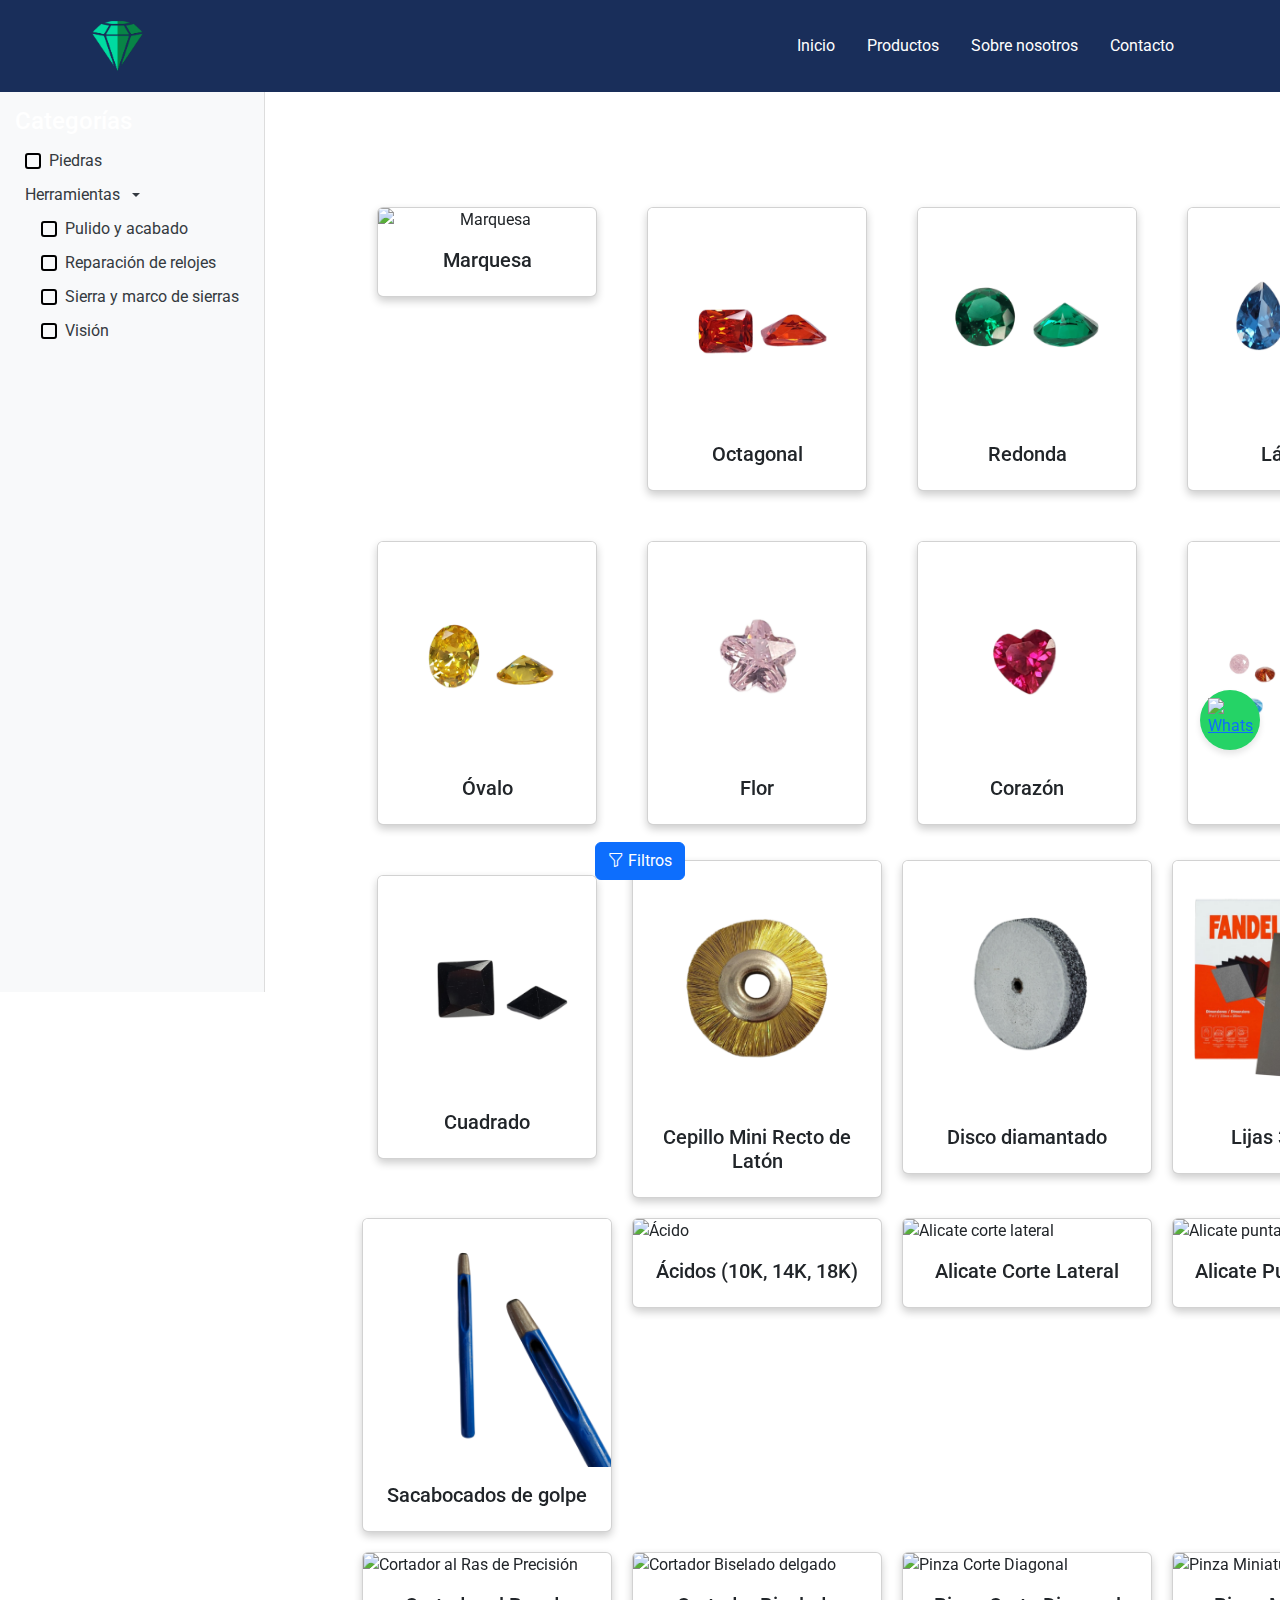
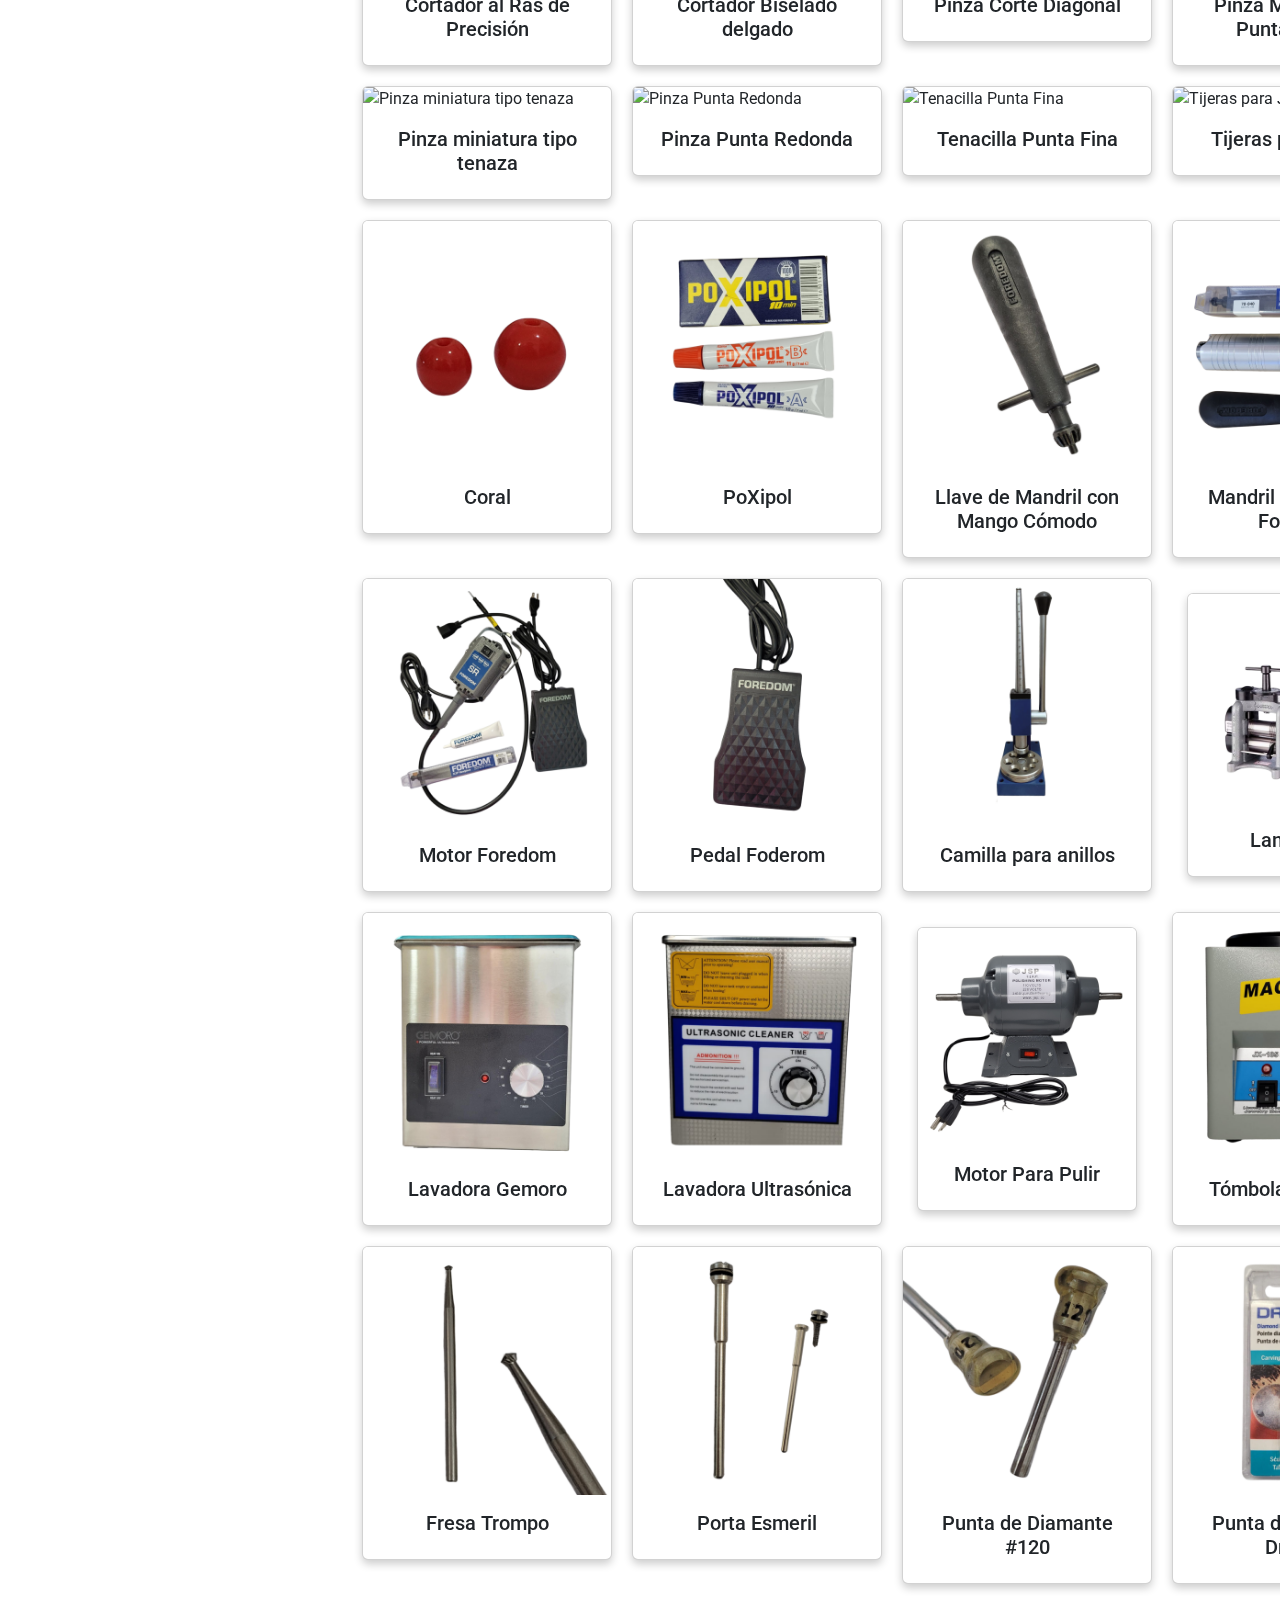
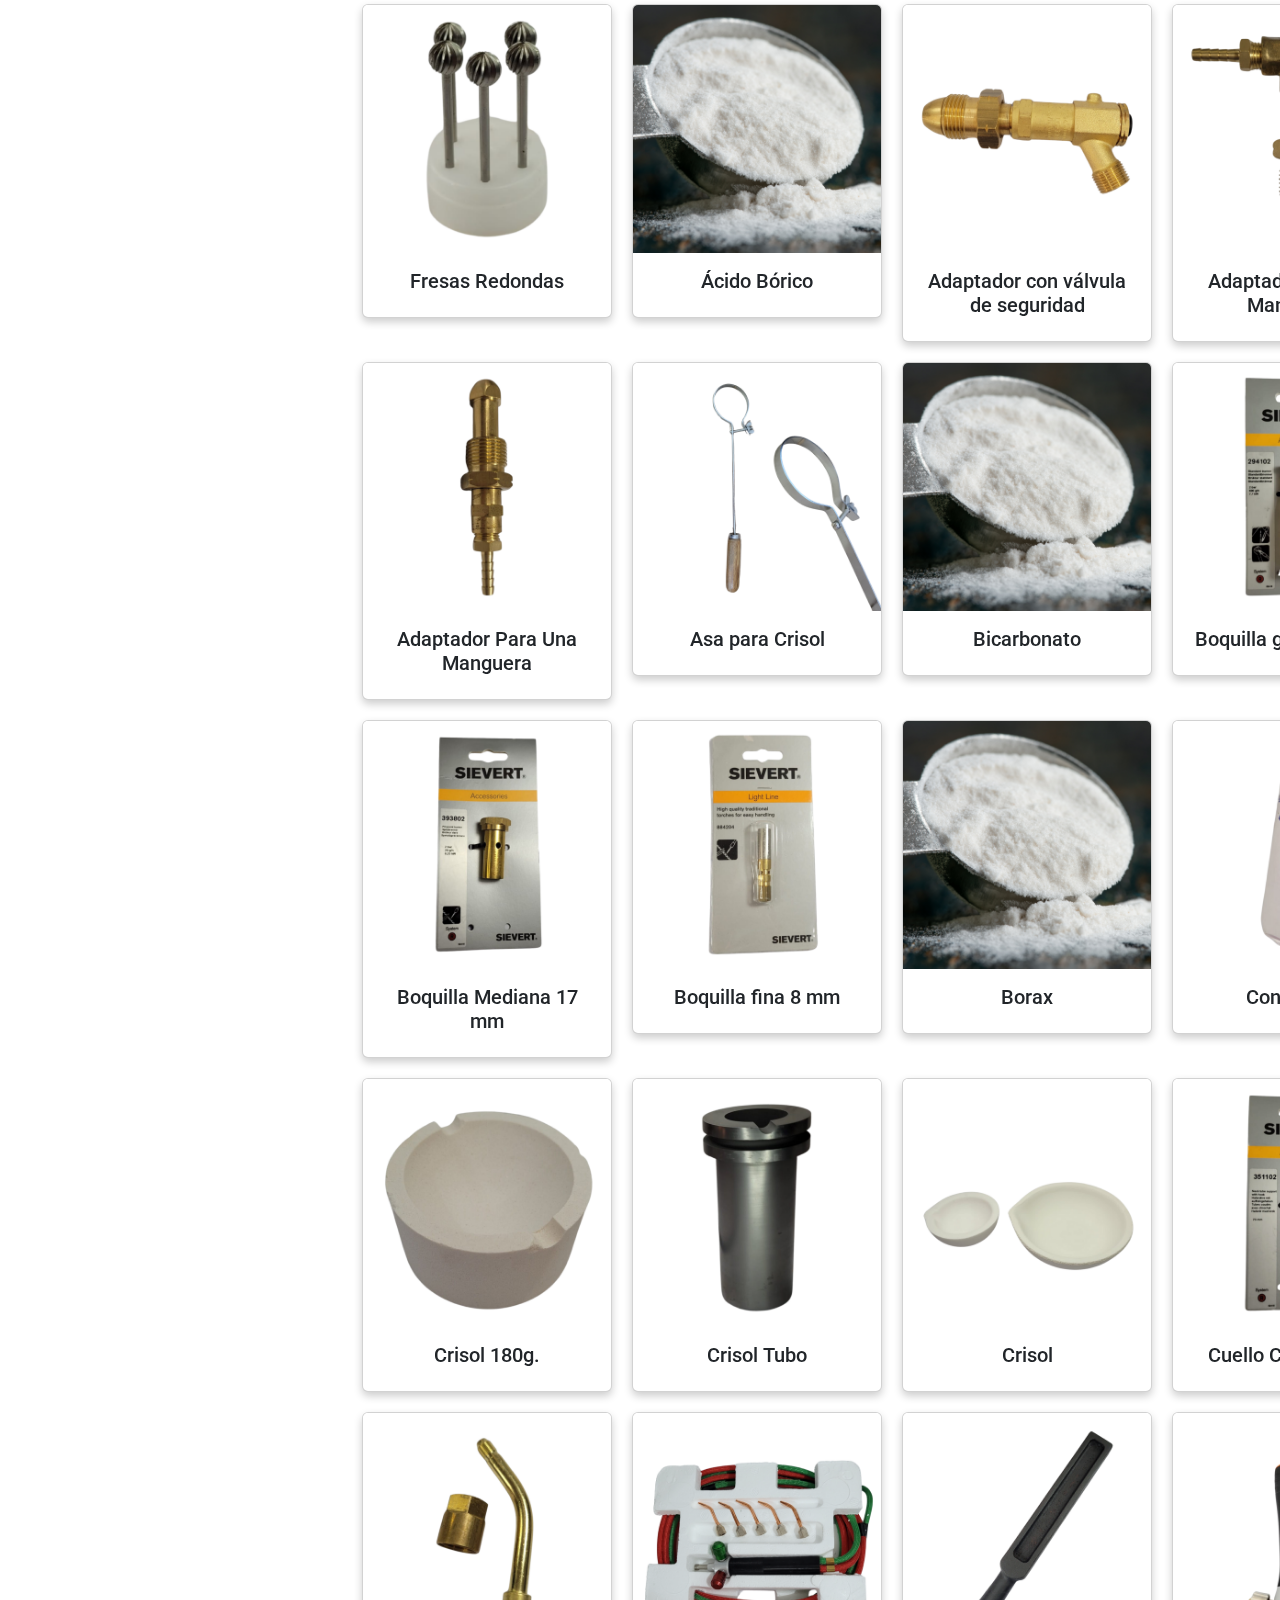
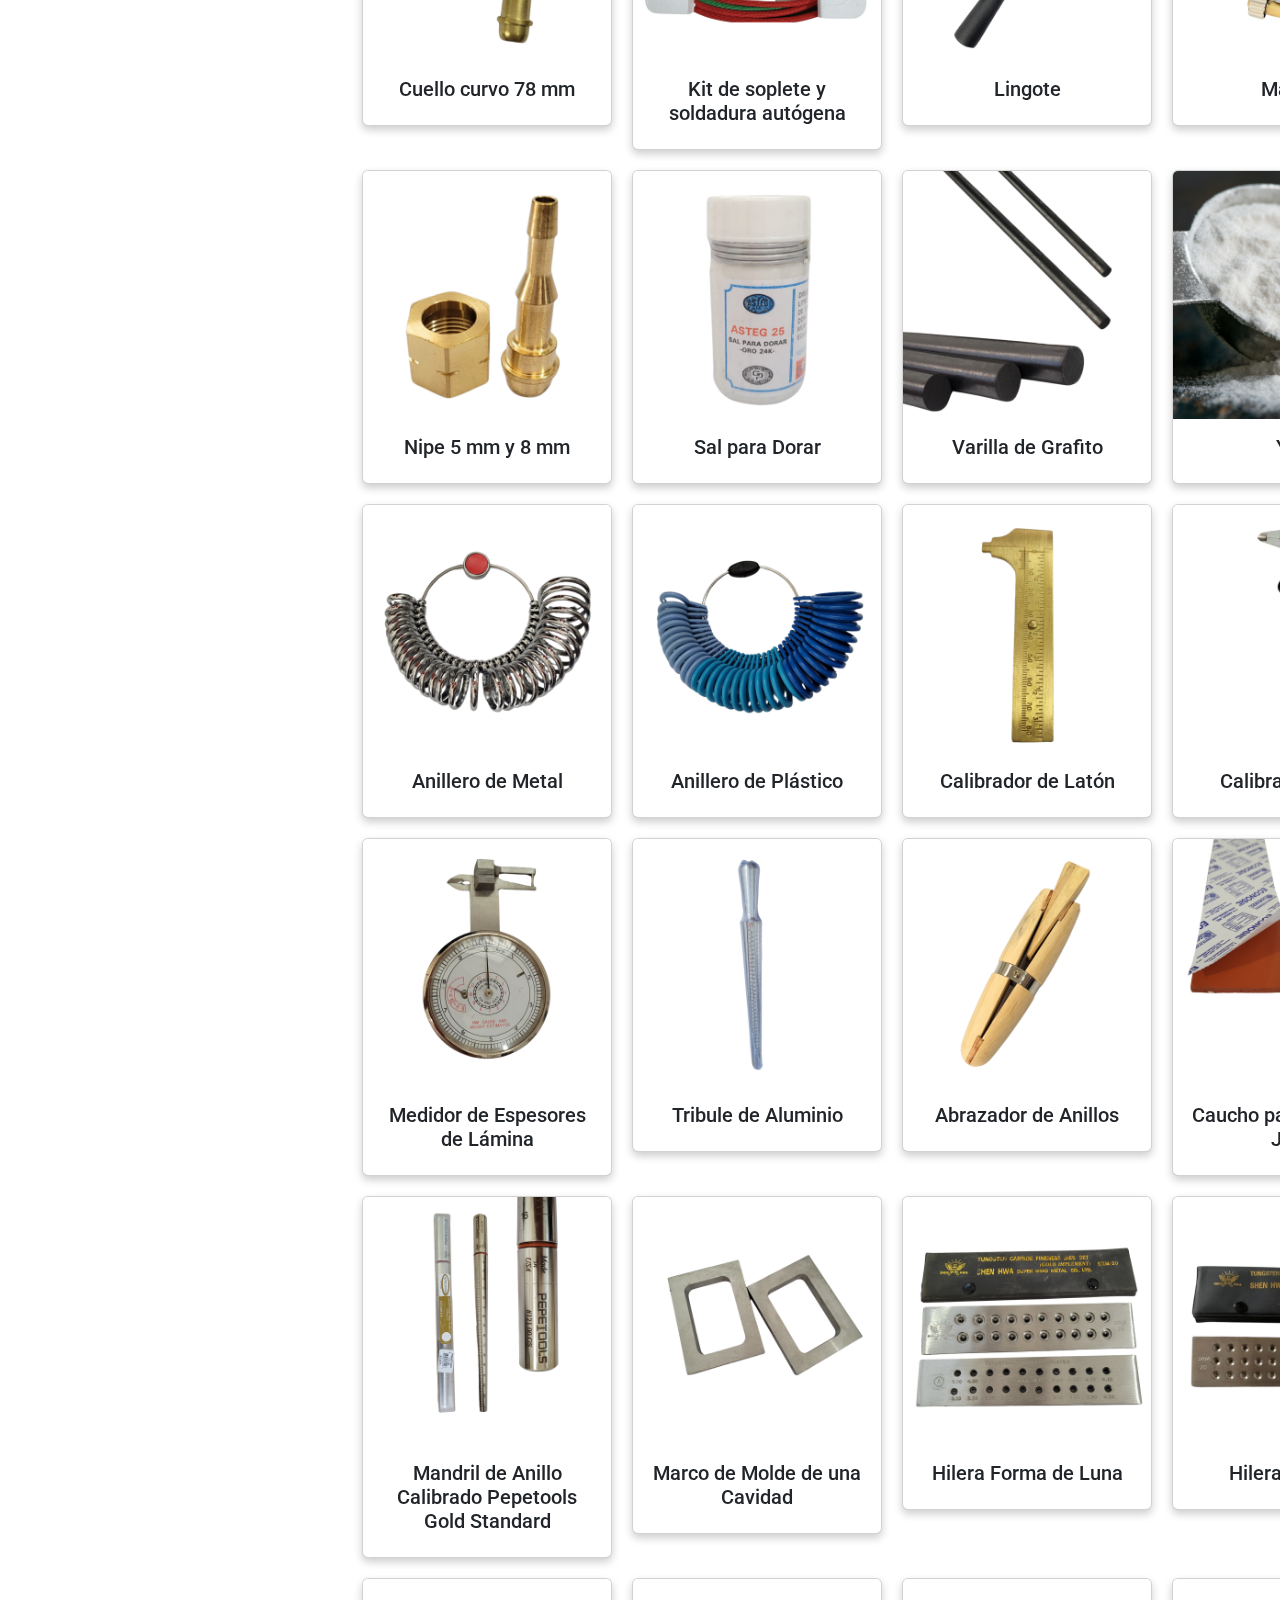
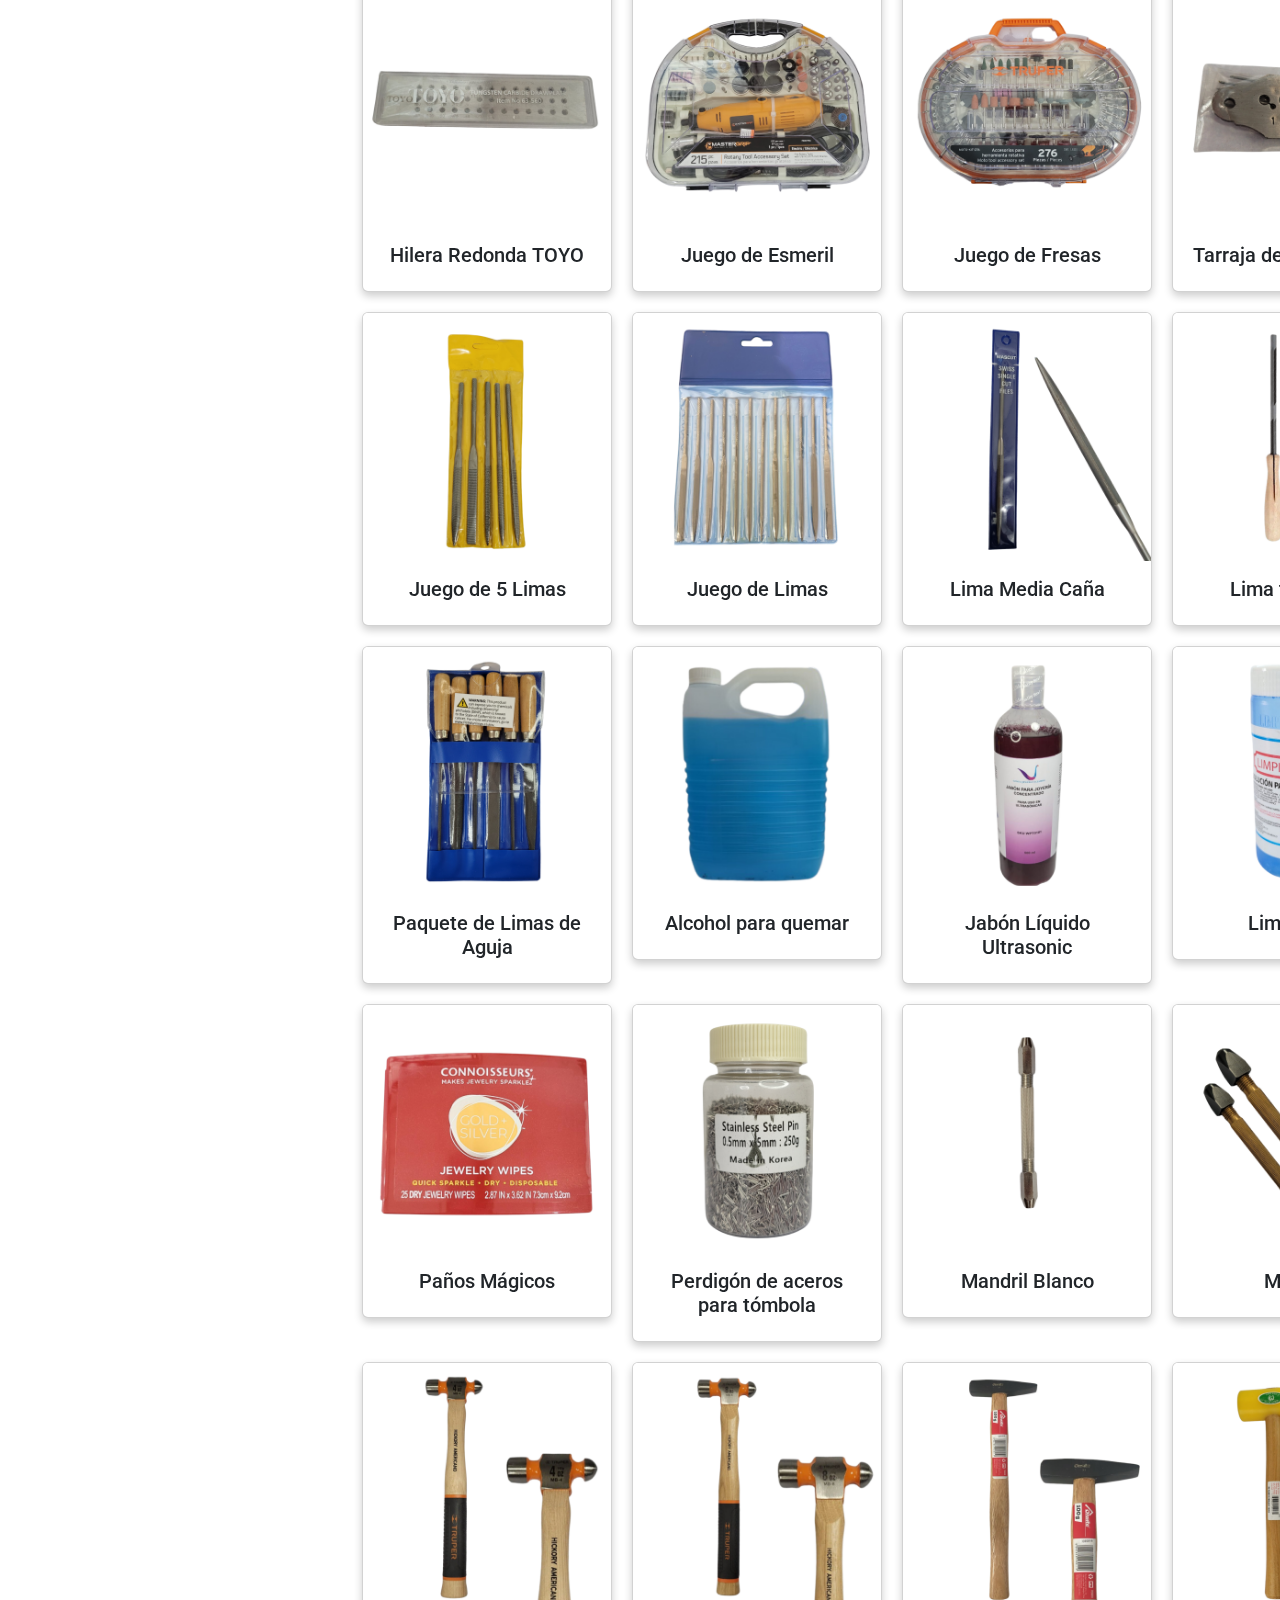
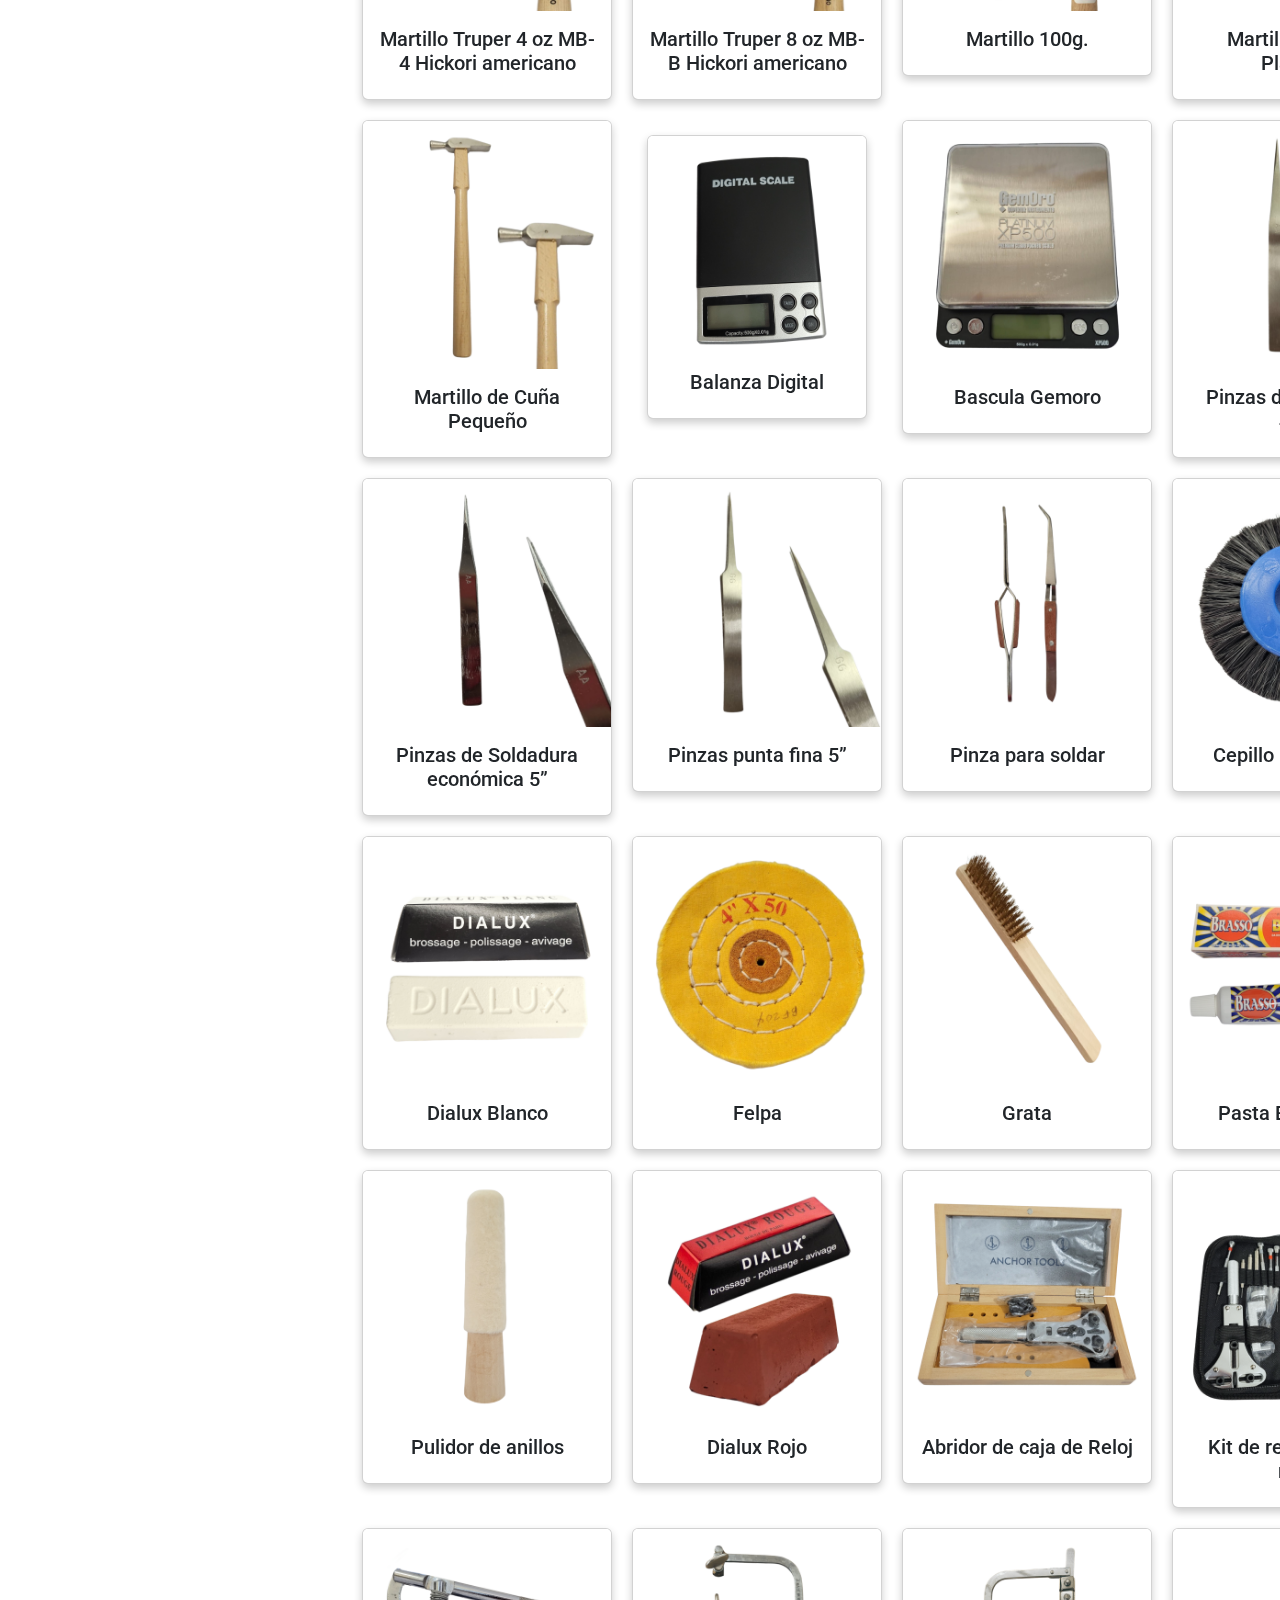
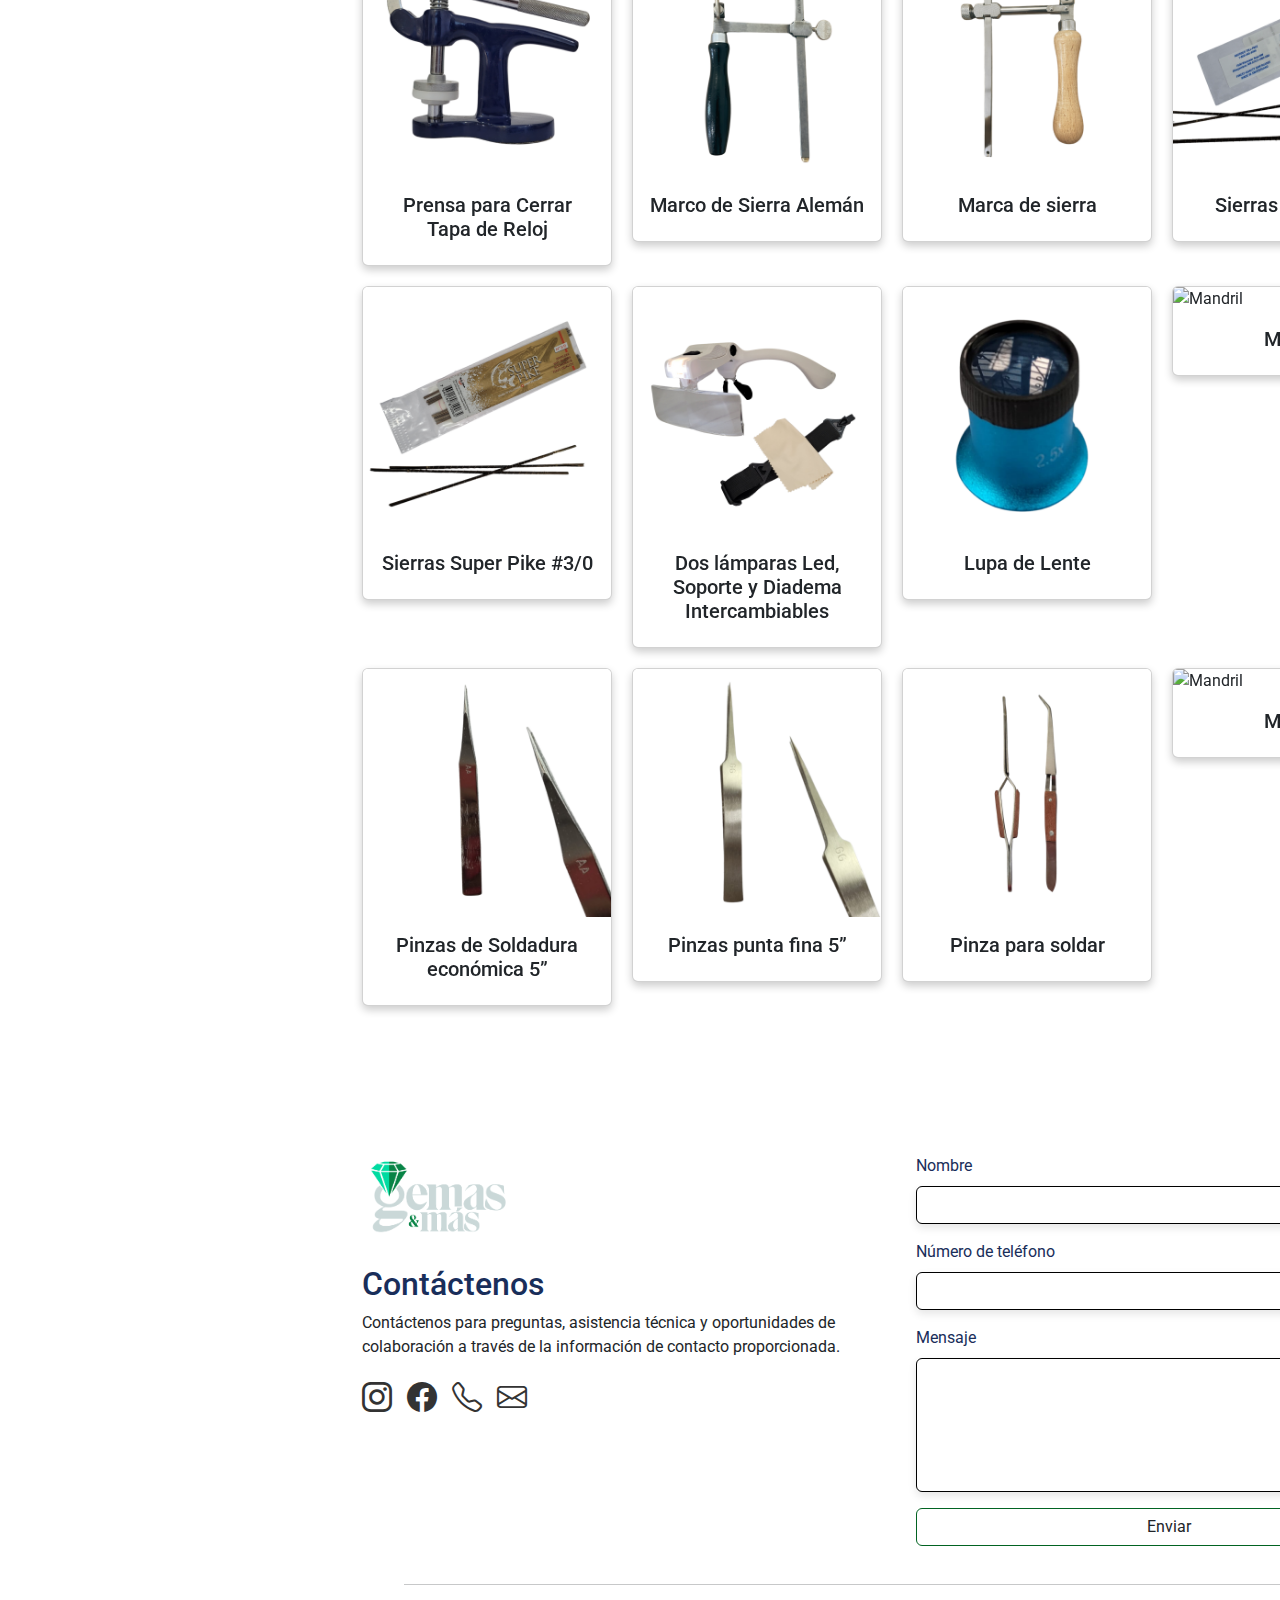
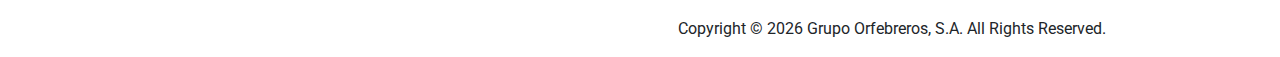
==== commit c5df78d5: "Se agregan más productos" ====
--- a/productos.html
+++ b/productos.html
@@ -64,7 +64,7 @@
         <li class="nav-item">
           <label class="nav-link dropdown-toggle" data-bs-toggle="collapse" data-bs-target="#categorias" aria-expanded="true">Herramientas</label>
           <ul class="collapse show" id="categorias">
-            <li><label class="nav-link ms-3"><input type="checkbox" data-categoria="abrasivos"> Abrasivos y accesorios de trabajo</label></li>
+            <!--<li><label class="nav-link ms-3"><input type="checkbox" data-categoria="abrasivos"> Abrasivos y accesorios de trabajo</label></li>
             <li><label class="nav-link ms-3"><input type="checkbox" data-categoria="acidos"> Ácidos</label></li>
             <li><label class="nav-link ms-3"><input type="checkbox" data-categoria="alicates"> Alicates y cortadores</label></li>
             <li><label class="nav-link ms-3"><input type="checkbox" data-categoria="coral_y_pegamento"> Coral y pegamento</label></li>
@@ -81,8 +81,11 @@
             <li><label class="nav-link ms-3"><input type="checkbox" data-categoria="mandriles"> Mandriles</label></li>
             <li><label class="nav-link ms-3"><input type="checkbox" data-categoria="martillos"> Martillos</label></li>
             <li><label class="nav-link ms-3"><input type="checkbox" data-categoria="pesaje"> Pesaje</label></li>
-            <li><label class="nav-link ms-3"><input type="checkbox" data-categoria="pinzas"> Pinzas</label></li>
+            <li><label class="nav-link ms-3"><input type="checkbox" data-categoria="pinzas"> Pinzas</label></li>-->
             <li><label class="nav-link ms-3"><input type="checkbox" data-categoria="pulido_y_acabado"> Pulido y acabado</label></li>
+            <li><label class="nav-link ms-3"><input type="checkbox" data-categoria="reparacion_de_relojes"> Reparación de relojes</label></li>
+            <li><label class="nav-link ms-3"><input type="checkbox" data-categoria="sierra_y_marco_de_sierras"> Sierra y marco de sierras</label></li>
+            <li><label class="nav-link ms-3"><input type="checkbox" data-categoria="vision"> Visión</label></li>
           </ul>
         </li>
       </ul>
@@ -1800,6 +1803,334 @@
               </div>
             </div>
             <div class="col-6 col-md-3 mb-4">
+              <div class="card-container-products" data-categoria="pulido_y_acabado"
+                data-image="images/herramientas/pulido_y_acabado/cepillo.png"
+                data-title="Cepillo Para Pulido"
+                data-details="Las cerdas están firmemente colocadas en ejes de plástico duro. Pule y da brillo a las joyas."
+                attribute1="Diámetro de la Rueda: 7 cm"
+                attribute2="Ancho: 0.5 cm"
+                attribute3="Cerdas: 3 filas de cerdas">
+                <div class="card">
+                  <img src="images/herramientas/pulido_y_acabado/cepillo.png" class="card-img-top" alt="Cepillo Para Pulido" loading="lazy">
+                  <div class="card-body text-center">
+                    <h5 class="card-title">Cepillo Para Pulido</h5>
+                  </div>
+                </div>
+              </div>
+            </div>
+          </div>
+          <div class="row">
+            <div class="col-6 col-md-3 mb-4">
+              <div class="card-container-products" data-categoria="pulido_y_acabado"
+                data-image="images/herramientas/pulido_y_acabado/dialux_blanco.png"
+                data-title="Dialux Blanco"
+                data-details="Formulado especialmente para orfebres y plateros profesionales. Se utiliza como pulimento final, recomendado para todos los metales."
+                attribute1="Dimensiones: 3-3/4” de largo x 1-3/16” de ancho x 1” de alto"
+                attribute2="País De Origen: Francia">
+                <div class="card">
+                  <img src="images/herramientas/pulido_y_acabado/dialux_blanco.png" class="card-img-top" alt="Dialux Blanco" loading="lazy">
+                  <div class="card-body text-center">
+                    <h5 class="card-title">Dialux Blanco</h5>
+                  </div>
+                </div>
+              </div>
+            </div>
+            <div class="col-6 col-md-3 mb-4">
+              <div class="card-container-products" data-categoria="pulido_y_acabado"
+                data-image="images/herramientas/pulido_y_acabado/felpa.png"
+                data-title="Felpa"
+                data-details="Esta rueda pulidora amarilla 4” X 50 capas está hecha con muselina tratada y es ideal para usar con trípoli y compuestos agresivos. Tiene dos filas de costura y un centro de cuero."
+                attribute1="Dimensiones: 50 capas"
+                attribute2="Material: Algodón"
+                attribute3="Diámetro de la Rueda: 100 mm (16 mm)"
+                attribute4="País de Origen: Estados Unidos">
+                <div class="card">
+                  <img src="images/herramientas/pulido_y_acabado/felpa.png" class="card-img-top" alt="Felpa" loading="lazy">
+                  <div class="card-body text-center">
+                    <h5 class="card-title">Felpa</h5>
+                  </div>
+                </div>
+              </div>
+            </div>
+            <div class="col-6 col-md-3 mb-4">
+              <div class="card-container-products" data-categoria="pulido_y_acabado"
+                data-image="images/herramientas/pulido_y_acabado/grata.png"
+                data-title="Grata"
+                data-details="Utilice este cepillo para producir acabados satinados o cepillados y para limpiar superficies. Los cepillos de latón se recomiendan para metales amarillos como el oro amarillo, el latón y el bronce."
+                attribute1="Materia: Mango de madera"
+                attribute2="Cepillo: Latón"
+                attribute3="Largo de mango: 8” de largo">
+                <div class="card">
+                  <img src="images/herramientas/pulido_y_acabado/grata.png" class="card-img-top" alt="Grata" loading="lazy">
+                  <div class="card-body text-center">
+                    <h5 class="card-title">Grata</h5>
+                  </div>
+                </div>
+              </div>
+            </div>
+            <div class="col-6 col-md-3 mb-4">
+              <div class="card-container-products" data-categoria="pulido_y_acabado"
+                data-image="images/herramientas/pulido_y_acabado/pasta_brilla_metal.png"
+                data-title="Pasta Brilla Metal"
+                data-details="Da brillo y protege metales de todos los colores y también los cromados."
+                attribute1="Contenido 70 g."
+                attribute2="No raya ni mancha">
+                <div class="card">
+                  <img src="images/herramientas/pulido_y_acabado/pasta_brilla_metal.png" class="card-img-top" alt="Pasta Brilla Metal" loading="lazy">
+                  <div class="card-body text-center">
+                    <h5 class="card-title">Pasta Brilla Metal</h5>
+                  </div>
+                </div>
+              </div>
+            </div>
+          </div>
+          <div class="row">
+            <div class="col-6 col-md-3 mb-4">
+              <div class="card-container-products" data-categoria="pulido_y_acabado"
+                data-image="images/herramientas/pulido_y_acabado/pulidor_de_anillos.png"
+                data-title="Pulidor de anillos"
+                data-details="Pula las superficies internas de los diseños de anillos con este pulidor de fieltro ligeramente cónico. El fieltro de alta calidad está montado sobre un mandril de madera reforzado."
+                attribute1="Dimensiones:  4”L x 7/8” diámetro"
+                attribute2="Material: Fieltro"
+                attribute3="País de Origen: China">
+                <div class="card">
+                  <img src="images/herramientas/pulido_y_acabado/pulidor_de_anillos.png" class="card-img-top" alt="Pulidor de anillos" loading="lazy">
+                  <div class="card-body text-center">
+                    <h5 class="card-title">Pulidor de anillos</h5>
+                  </div>
+                </div>
+              </div>
+            </div>
+            <div class="col-6 col-md-3 mb-4">
+              <div class="card-container-products" data-categoria="pulido_y_acabado"
+                data-image="images/herramientas/pulido_y_acabado/dialux_rojo.png"
+                data-title="Dialux Rojo"
+                data-details="Formulado especialmente para orfebres y plateros profesionales. Se utiliza como pulimento final recomendado para el oro."
+                attribute1="Dimensiones: 3-3/4” de largo x 1-3/16” de ancho x1” de alto"
+                attribute2="Tamaño: 140 gramos"
+                attribute3="Peso Del Envío: 6,289 onzas (178,277 g)"
+                attribute4="País De Origen: Francia">
+                <div class="card">
+                  <img src="images/herramientas/pulido_y_acabado/dialux_rojo.png" class="card-img-top" alt="Dialux Rojo" loading="lazy">
+                  <div class="card-body text-center">
+                    <h5 class="card-title">Dialux Rojo</h5>
+                  </div>
+                </div>
+              </div>
+            </div>
+            <div class="col-6 col-md-3 mb-4">
+              <div class="card-container-products" data-categoria="reparacion_de_relojes"
+                data-image="images/herramientas/reparacion_de_relojes/abridor_de_caja_de_reloj.png"
+                data-title="Abridor de caja de Reloj"
+                data-details="Abra cajas de reloj roscadas de hasta 34 mm de diámetro con precisión y perfección con esa llave para cajas de reloj."
+                attribute1="Cantidad de llaves: 4"
+                attribute2="Estilo: Redonda, Plana, Cuadrada, Dentada">
+                <div class="card">
+                  <img src="images/herramientas/reparacion_de_relojes/abridor_de_caja_de_reloj.png" class="card-img-top" alt="Abridor de caja de Reloj" loading="lazy">
+                  <div class="card-body text-center">
+                    <h5 class="card-title">Abridor de caja de Reloj</h5>
+                  </div>
+                </div>
+              </div>
+            </div>
+            <div class="col-6 col-md-3 mb-4">
+              <div class="card-container-products" data-categoria="reparacion_de_relojes"
+                data-image="/images/herramientas/reparacion_de_relojes/kit_de_reparacion_para_reloj.png"
+                data-title="Kit de reparación de reloj"
+                data-details="Este completo Kit de reparación de relojes incluye todo lo necesario para cambiar las pilas del reloj, quitar eslabones y abrir las tapas traseras nada más sacarlo de la caja. Incluye un estuche con cierre y una banda elástica para guardarlo y transportarlo de forma fácil y segura."
+                attribute1="País De Origen: China"
+                attribute2="Extractor de pasadores de eslabones de correa de reloj con pasadores adicionales"
+                attribute3="Navaja para abrir cajas de reloj (mango rojo)"
+                attribute4="Tres destornilladores de punta plana">
+                <div class="card">
+                  <img src="/images/herramientas/reparacion_de_relojes/kit_de_reparacion_para_reloj.png" class="card-img-top" alt="Kit de reparación de reloj" loading="lazy">
+                  <div class="card-body text-center">
+                    <h5 class="card-title">Kit de reparación de reloj</h5>
+                  </div>
+                </div>
+              </div>
+            </div>
+          </div>
+          <div class="row">
+            <div class="col-6 col-md-3 mb-4">
+              <div class="card-container-products" data-categoria="reparacion_de_relojes"
+                data-image="images/herramientas/reparacion_de_relojes/prensa_para_cerrar_tapa_de_reloj.png"
+                data-title="Prensa para Cerrar Tapa de Reloj"
+                data-details="Utilice esta práctica prensa de palanca para cerrar de forma segura las tapas de las cajas de los relojes. Fabricada en hierro fundido y acero cromado, la prensa se puede montar en su banco de trabajo para que esté disponible de forma permanente. Incluye 14 matrices de aluminio de larga duración para un mayor efecto de palanca."
+                attribute1="País De Origen: India">
+                <div class="card">
+                  <img src="images/herramientas/reparacion_de_relojes/prensa_para_cerrar_tapa_de_reloj.png" class="card-img-top" alt="Prensa para Cerrar Tapa de Reloj" loading="lazy">
+                  <div class="card-body text-center">
+                    <h5 class="card-title">Prensa para Cerrar Tapa de Reloj</h5>
+                  </div>
+                </div>
+              </div>
+            </div>
+            <div class="col-6 col-md-3 mb-4">
+              <div class="card-container-products" data-categoria="sierra_y_marco_de_sierras"
+                data-image="images/herramientas/sierra_y_marco_de_sierras/marco_de_sierra_aleman.png"
+                data-title="Marco de Sierra Alemán"
+                data-details="Fabricado en Alemania con acero para herramientas forjado y endurecido, estos marcos ajustables son nuestra opción más popular entre los joyeros. Este marco ofrece la maniobrabilidad que necesita para cortar curvas, ángulos y esquinas. El marco es ajustable, lo que le permite establecer la tensión de la hoja que desee para cualquier longitud de hoja de sierra."
+                attribute1="Dimensiones: 4” de profundidad x 12-1/2” de alto (101,6 x 317,5 mm)"
+                attribute2="País de Origen: Alemania">
+                <div class="card">
+                  <img src="images/herramientas/sierra_y_marco_de_sierras/marco_de_sierra_aleman.png" class="card-img-top" alt="Marco de Sierra Alemán" loading="lazy">
+                  <div class="card-body text-center">
+                    <h5 class="card-title">Marco de Sierra Alemán</h5>
+                  </div>
+                </div>
+              </div>
+            </div>
+            <div class="col-6 col-md-3 mb-4">
+              <div class="card-container-products" data-categoria="sierra_y_marco_de_sierras"
+                data-image="images/herramientas/sierra_y_marco_de_sierras/marco_de_sierra.png"
+                data-title="Marca de sierra"
+                data-details="Este asequible marco de sierra se ajusta fácilmente y es una excelente opción para joyeros. La profundidad de la garganta es de 2-3/4” (70 mm). Use la perilla texturizada para ajustar la altura del marco."
+                attribute1="Dimensiones: 4-1/2” de profundidad x 13” de alto (114,3 x 330,2 mm)"
+                attribute2="País de Origen: China">
+                <div class="card">
+                  <img src="images/herramientas/sierra_y_marco_de_sierras/marco_de_sierra.png" class="card-img-top" alt="Marca de sierra" loading="lazy">
+                  <div class="card-body text-center">
+                    <h5 class="card-title">Marca de sierra</h5>
+                  </div>
+                </div>
+              </div>
+            </div>
+            <div class="col-6 col-md-3 mb-4">
+              <div class="card-container-products" data-categoria="sierra_y_marco_de_sierras"
+                data-image="images/herramientas/sierra_y_marco_de_sierras/sierras_laser_gold.png"
+                data-title="Sierras Laser Gold"
+                data-details="Las exclusivas hojas de sierras Laser Gold cortan de forma suave y limpia y funcionan durante mucho más tiempo que otras hojas de sierra de menor calidad. Cada hoja está fabricada con acero de la más alta calidad, especialmente templado para lograr máxima flexibilidad y resistencia. Las técnicas de fabricación superiores y los controles de calidad permiten obtener dientes de hoja rectos, uniforme y afilados, por lo que cortan con precisión sin desviarse. El grosor adicional en la parte posterior brinda a las hojas una mayor rigidez y ayuda a reducir aún más las roturas."
+                attribute1="Materia: Acero"
+                attribute2="Marca: Laser Gold"
+                attribute3="Medida: 4/0">
+                <div class="card">
+                  <img src="images/herramientas/sierra_y_marco_de_sierras/sierras_laser_gold.png" class="card-img-top" alt="Sierras Laser Gold" loading="lazy">
+                  <div class="card-body text-center">
+                    <h5 class="card-title">Sierras Laser Gold</h5>
+                  </div>
+                </div>
+              </div>
+            </div>
+          </div>
+
+          <div class="row">
+            <div class="col-6 col-md-3 mb-4">
+              <div class="card-container-products" data-categoria="sierra_y_marco_de_sierras"
+                data-image="images/herramientas/sierra_y_marco_de_sierras/sierras_super_pike_3.png"
+                data-title="Sierras Super Pike #3/0"
+                data-details="Super Pike le permite perforar y serrar de manera eficiente metales ferrosos y no ferrosos mientas crea cortes suaves. Un dorso redondeado y dientes afilados ayudan a garantizar cortes precisos y exactos. Fabricadas con acero de alta calidad, cada hoja Super Pike está tratada térmicamente para aumentar la durabilidad y la dureza."
+                attribute1="Material: Acero"
+                attribute2="Marca: Super Pike"
+                attribute3="País de Origen: Suiza">
+                <div class="card">
+                  <img src="images/herramientas/sierra_y_marco_de_sierras/sierras_super_pike_3.png" class="card-img-top" alt="Sierras Super Pike #3/0" loading="lazy">
+                  <div class="card-body text-center">
+                    <h5 class="card-title">Sierras Super Pike #3/0</h5>
+                  </div>
+                </div>
+              </div>
+            </div>
+            <div class="col-6 col-md-3 mb-4">
+              <div class="card-container-products" data-categoria="vision"
+                data-image="images/herramientas/vision/lupa_con_led.png"
+                data-title="Dos lámparas Led, Soporte y Diadema Intercambiables"
+                data-details="¡Libera tus manos!"
+                attribute1="La patilla y la diadema de las gafas son intercambiables. La parte de iluminación se puede extraer por separado para un solo uso y la lente ampliada puede aumentar el rango visual."
+                attribute2="Con 2 lámparas LED"
+                attribute3="Lentes intercambiables "
+                attribute4="Correa para la cabeza ajustable"
+                attribute5="Diseño liviano">
+                <div class="card">
+                  <img src="images/herramientas/vision/lupa_con_led.png" class="card-img-top" alt="Dos lámparas Led, Soporte y Diadema Intercambiables" loading="lazy">
+                  <div class="card-body text-center">
+                    <h5 class="card-title">Dos lámparas Led, Soporte y Diadema Intercambiables</h5>
+                  </div>
+                </div>
+              </div>
+            </div>
+            <div class="col-6 col-md-3 mb-4">
+              <div class="card-container-products" data-categoria="vision"
+                data-image="images/herramientas/vision/lupa.png"
+                data-title="Lupa de Lente"
+                data-details="Esta lupa de lente única de 2,5X ofrece comodidad y precisión óptica para obtener una imagen clara y sin distorsiones. La carcasa de plástico es liviana y duradera; ideal para viajes, ferias comerciales, uso en mesas de trabajo y salas de exposición."
+                attribute1="Tipo: Lupa"
+                attribute2="Poder De Aumento: 2,5X"
+                attribute3="Diámetro De la Lente: 22 mm"
+                attribute4="País De Origen: India">
+                <div class="card">
+                  <img src="images/herramientas/vision/lupa.png" class="card-img-top" alt="Lupa de Lente" loading="lazy">
+                  <div class="card-body text-center">
+                    <h5 class="card-title">Lupa de Lente</h5>
+                  </div>
+                </div>
+              </div>
+            </div>
+            <div class="col-6 col-md-3 mb-4">
+              <div class="card-container-products" data-categoria=""
+                data-image="images/herramientas/mandriles/mandril_grande_y_pequenio.png"
+                data-title="Mandril"
+                data-details="Posee un cuerpo cilíndrico texturizado que facilita su agarre."
+                attribute1="Cabezal ajustable: En la parte superior, cuenta con un cabezal cónico, que puede sujetar o ajustar piezas pequeñas."
+                attribute2="Tamaño: Mandril grande 3-3/4, Mandril pequeño 3'">
+                <div class="card">
+                  <img src="" class="card-img-top" alt="Mandril" loading="lazy">
+                  <div class="card-body text-center">
+                    <h5 class="card-title">Mandril</h5>
+                  </div>
+                </div>
+              </div>
+            </div>
+          </div>
+          <div class="row">
+            <div class="col-6 col-md-3 mb-4">
+              <div class="card-container-products" data-categoria=""
+                data-image="images/herramientas/pinzas/pinza_para_soldadura_economica_5.png"
+                data-title="Pinzas de Soldadura económica 5”"
+                data-details="Estas pinzas de acero inoxidable tienen puntas finas para una manipulación precisa y exacta de componentes, la colocación de piezas de soldadura y una amplia variedad de aplicaciones generales."
+                attribute1="Estilo De Mandíbula: Punta fina"
+                attribute2="País De Origen: India"
+                attribute3="Número: 5”">
+                <div class="card">
+                  <img src="images/herramientas/pinzas/pinza_para_soldadura_economica_5.png" class="card-img-top" alt="Pinzas de Soldadura económica 5”" loading="lazy">
+                  <div class="card-body text-center">
+                    <h5 class="card-title">Pinzas de Soldadura económica 5”</h5>
+                  </div>
+                </div>
+              </div>
+            </div>
+            <div class="col-6 col-md-3 mb-4">
+              <div class="card-container-products" data-categoria=""
+                data-image="images/herramientas/pinzas/pinza_punta_fina_5.png"
+                data-title="Pinzas punta fina 5”"
+                data-details="Estas pinzas de acero inoxidable tienen puntas finas para una manipulación precisa y exacta de componentes, la colocación de piezas de soldadura y una amplia variedad de aplicaciones generales."
+                attribute1="Estilo De Mandíbula: Punta fina"
+                attribute2="País De Origen: India"
+                attribute3="Número: 5”">
+                <div class="card">
+                  <img src="images/herramientas/pinzas/pinza_punta_fina_5.png" class="card-img-top" alt="Pinzas punta fina 5”" loading="lazy">
+                  <div class="card-body text-center">
+                    <h5 class="card-title">Pinzas punta fina 5”</h5>
+                  </div>
+                </div>
+              </div>
+            </div>
+            <div class="col-6 col-md-3 mb-4">
+              <div class="card-container-products" data-categoria=""
+                data-image="images/herramientas/pinzas/pinzas_para_soldar.png"
+                data-title="Pinza para soldar"
+                data-details="Es una herramienta esencial en los procesos de soldadura, utilizada para sujetar piezas de metal o componentes mientras se realiza el trabajo de soldadura. Esta pinza proporciona un agarre firme y seguro, permitiendo al soldador manipular las piezas sin riesgo de quemaduras o movimientos indeseados."
+                attribute1="Material: Acero"
+                attribute2="Tipos: Pinzas para solar">
+                <div class="card">
+                  <img src="images/herramientas/pinzas/pinzas_para_soldar.png" class="card-img-top" alt="Pinza para soldar" loading="lazy">
+                  <div class="card-body text-center">
+                    <h5 class="card-title">Pinza para soldar</h5>
+                  </div>
+                </div>
+              </div>
+            </div>
+            <div class="col-6 col-md-3 mb-4">
               <div class="card-container-products" data-categoria=""
                 data-image="images/herramientas/mandriles/mandril_grande_y_pequenio.png"
                 data-title="Mandril"
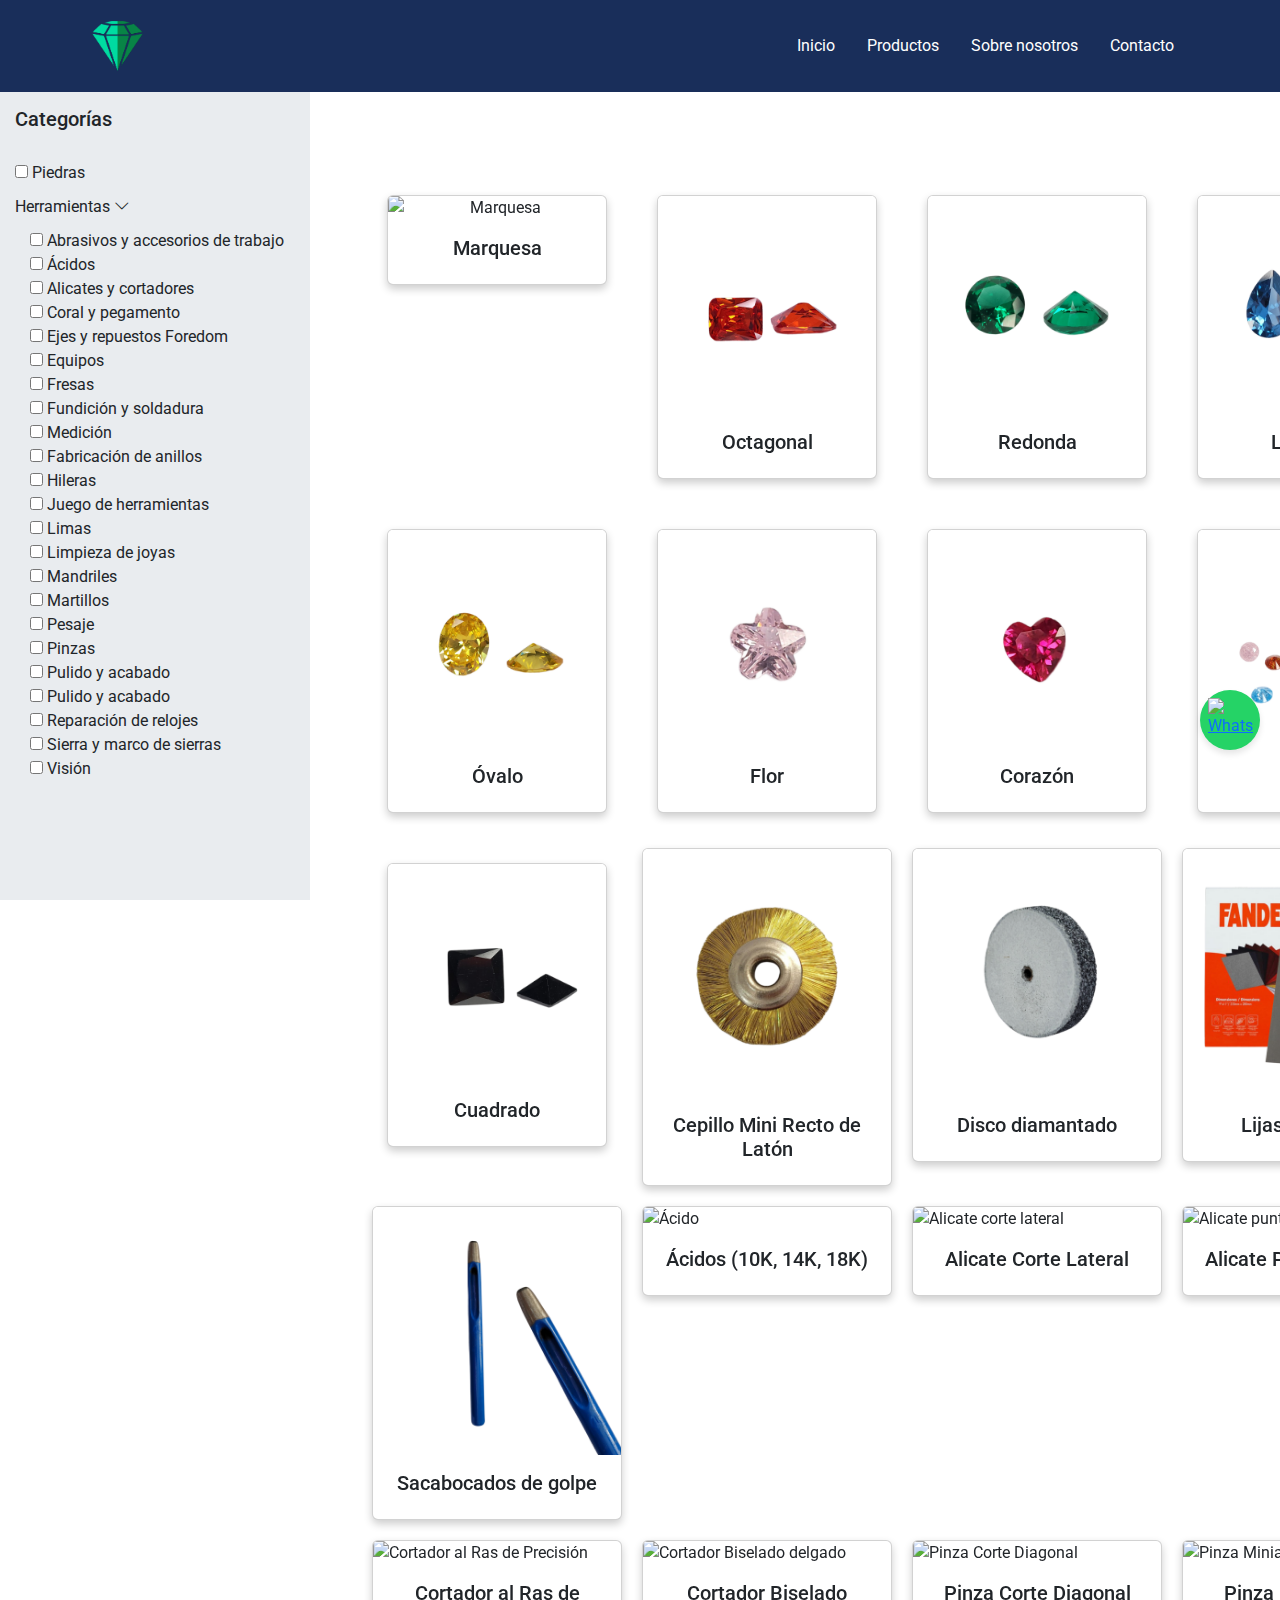
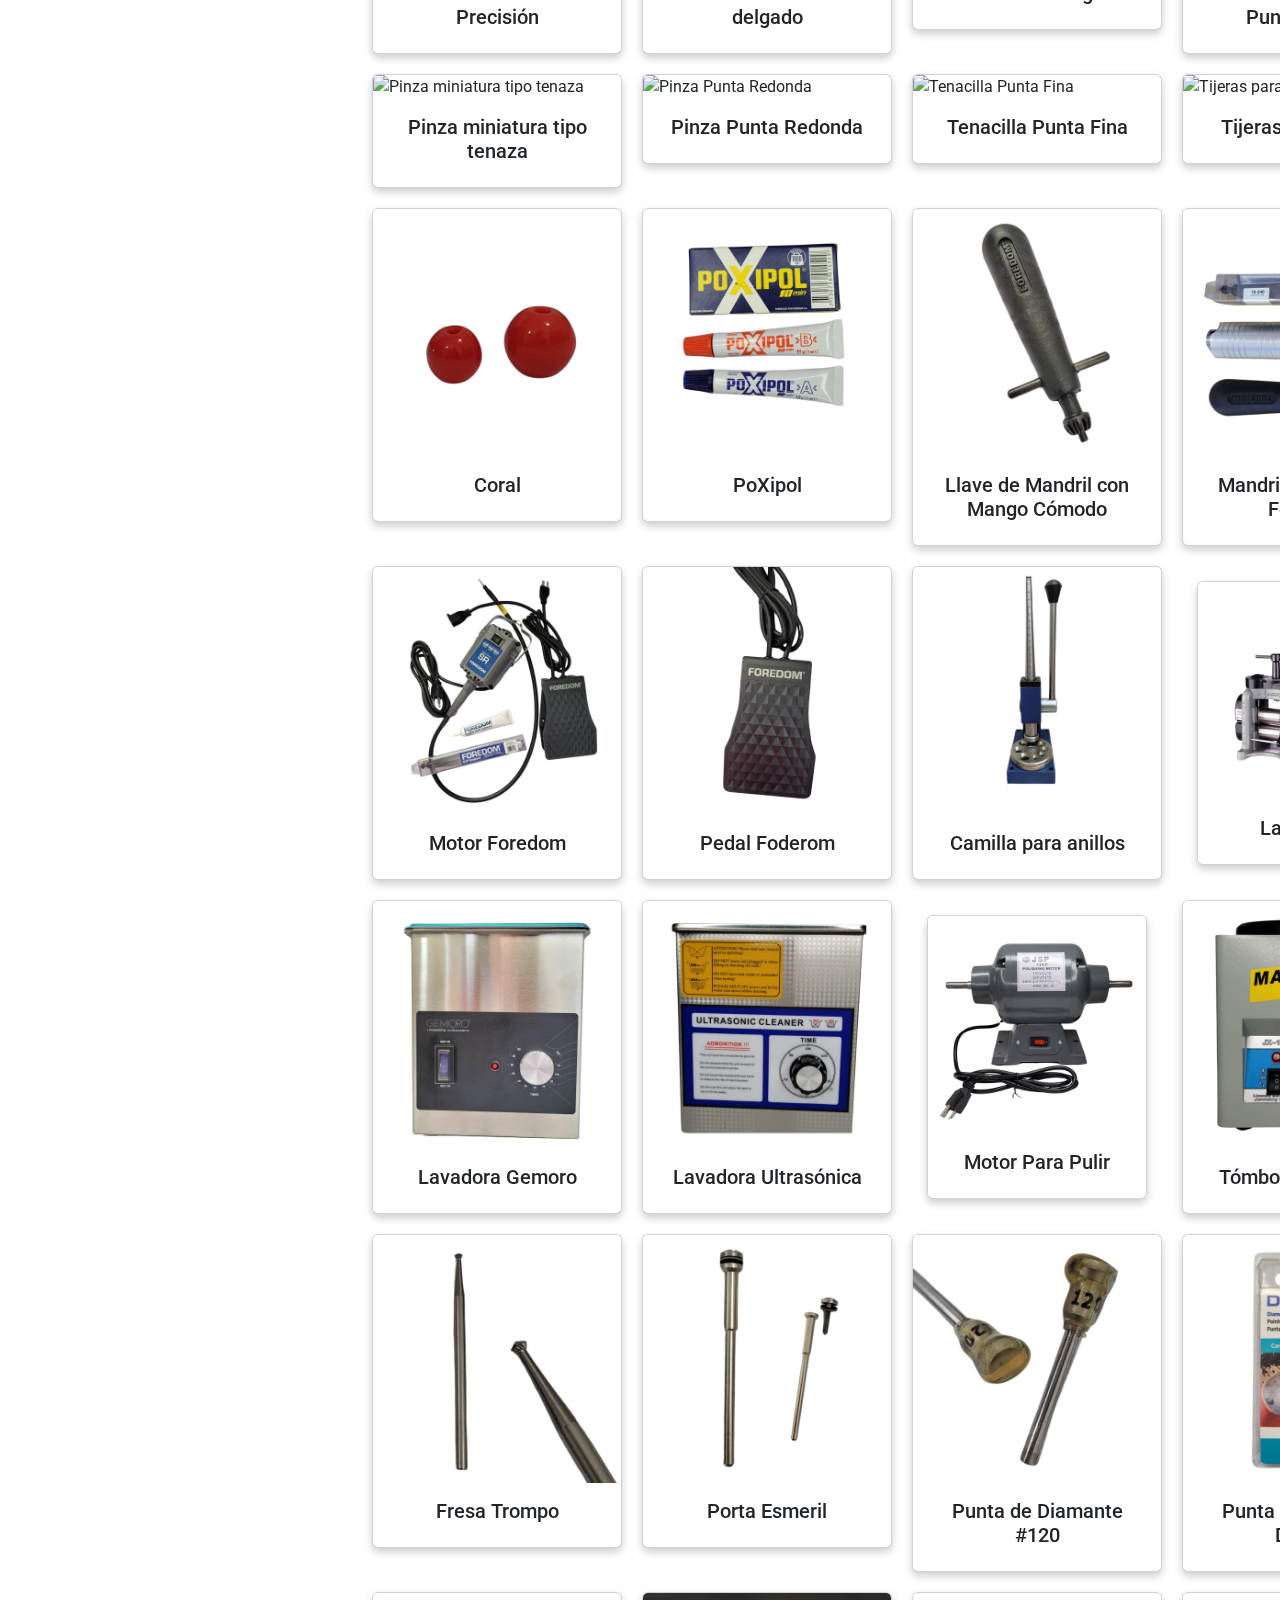
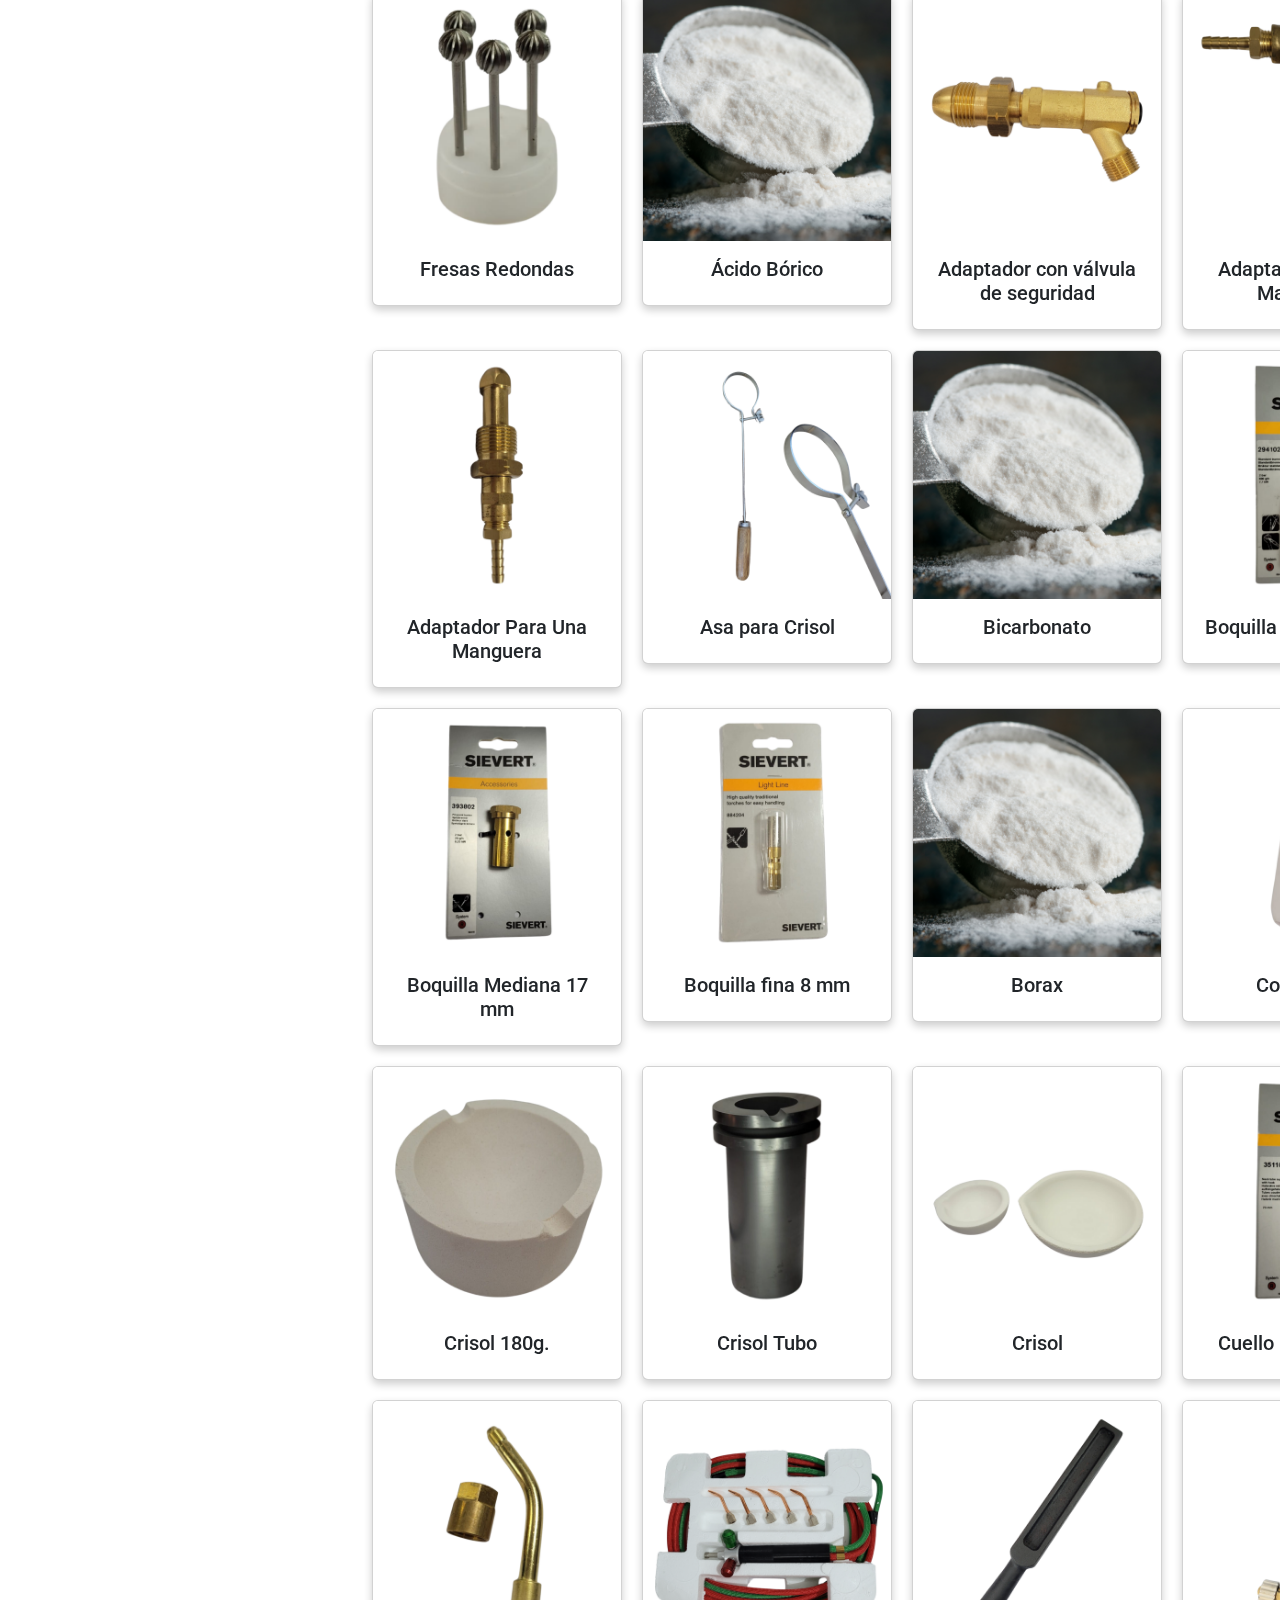
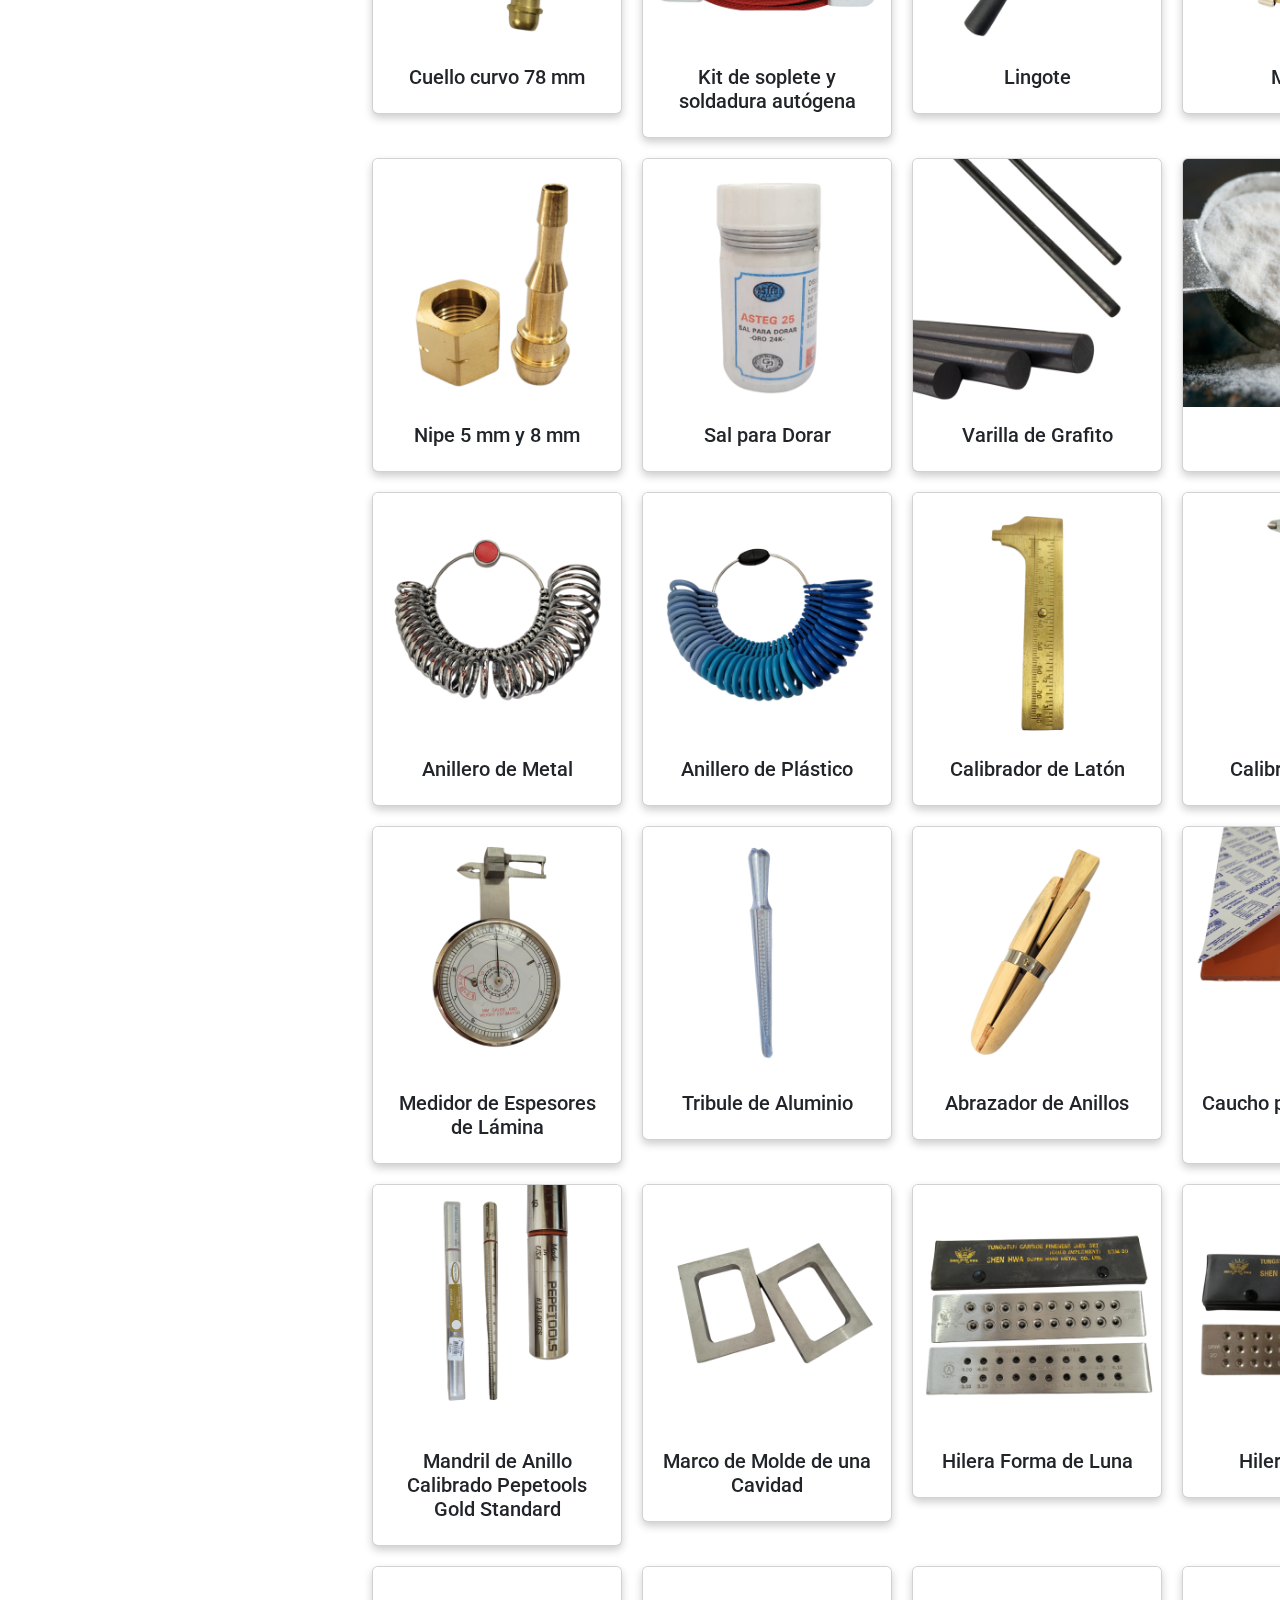
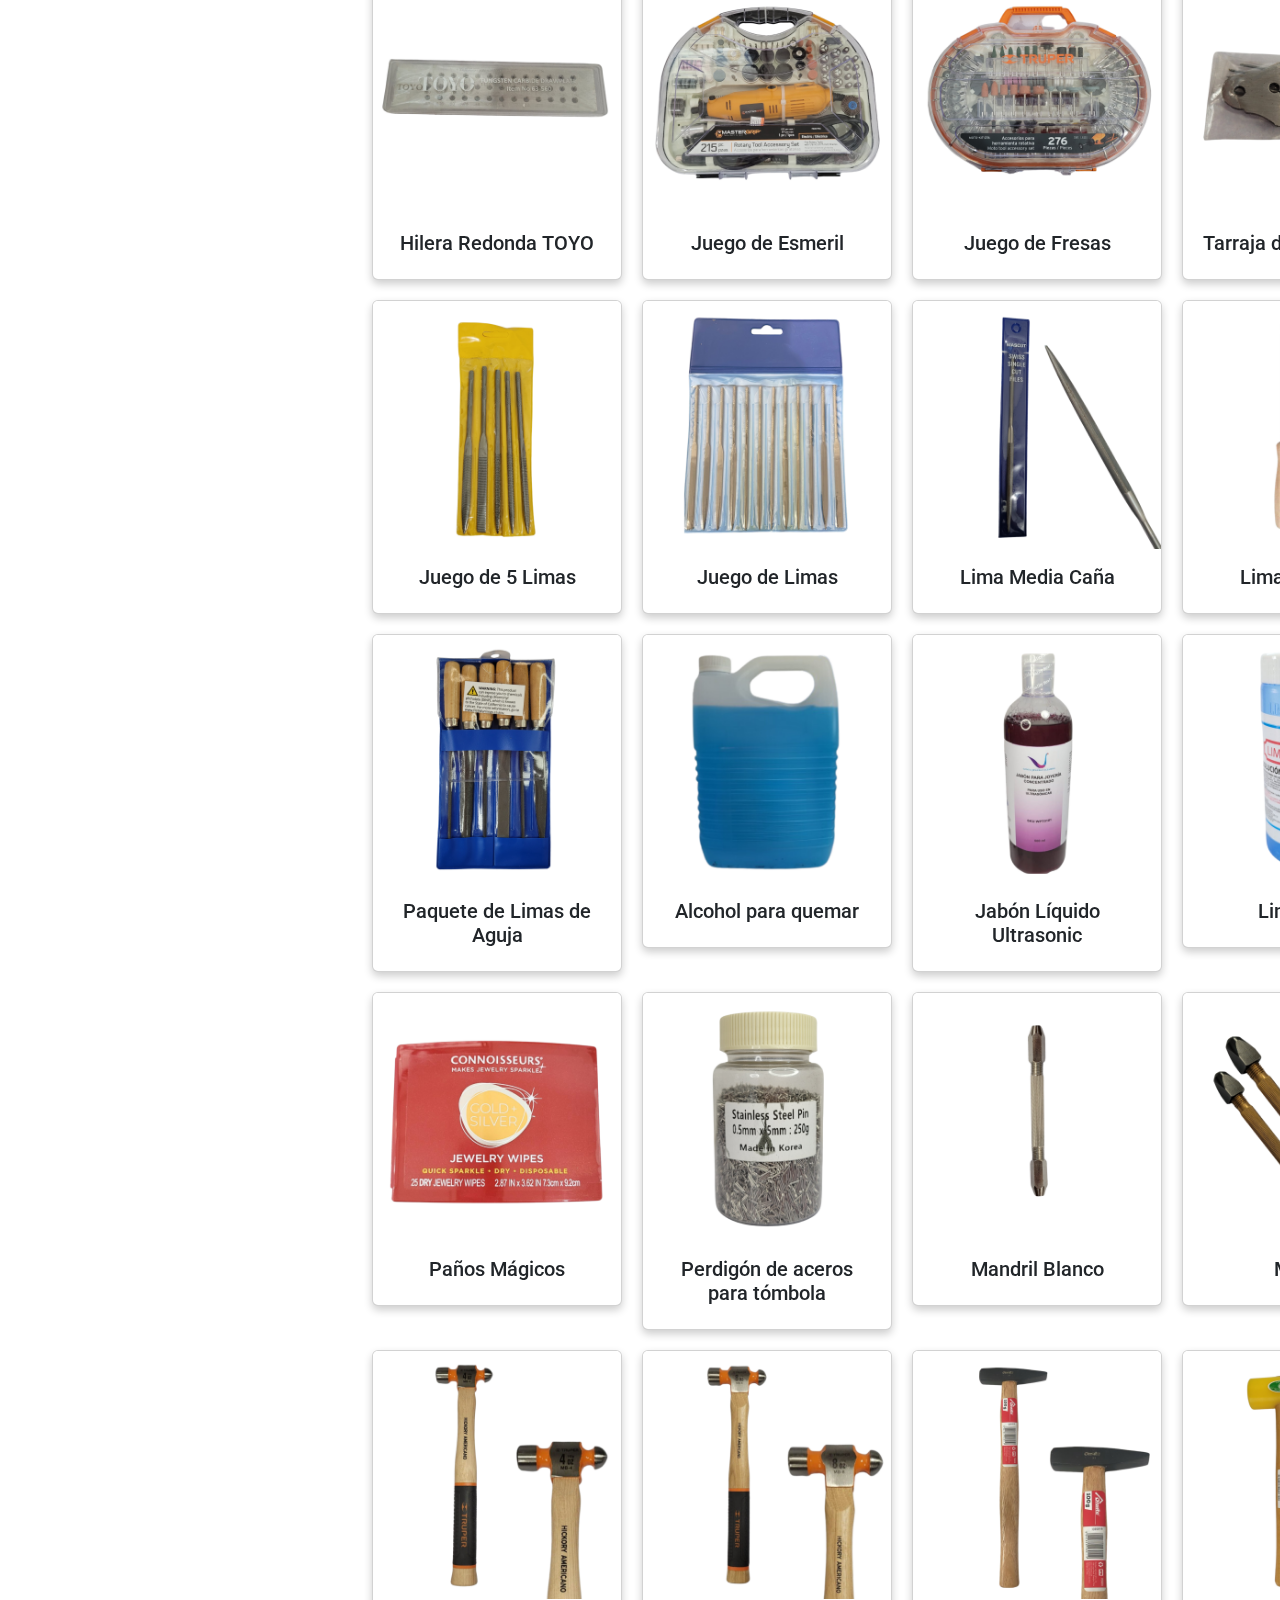
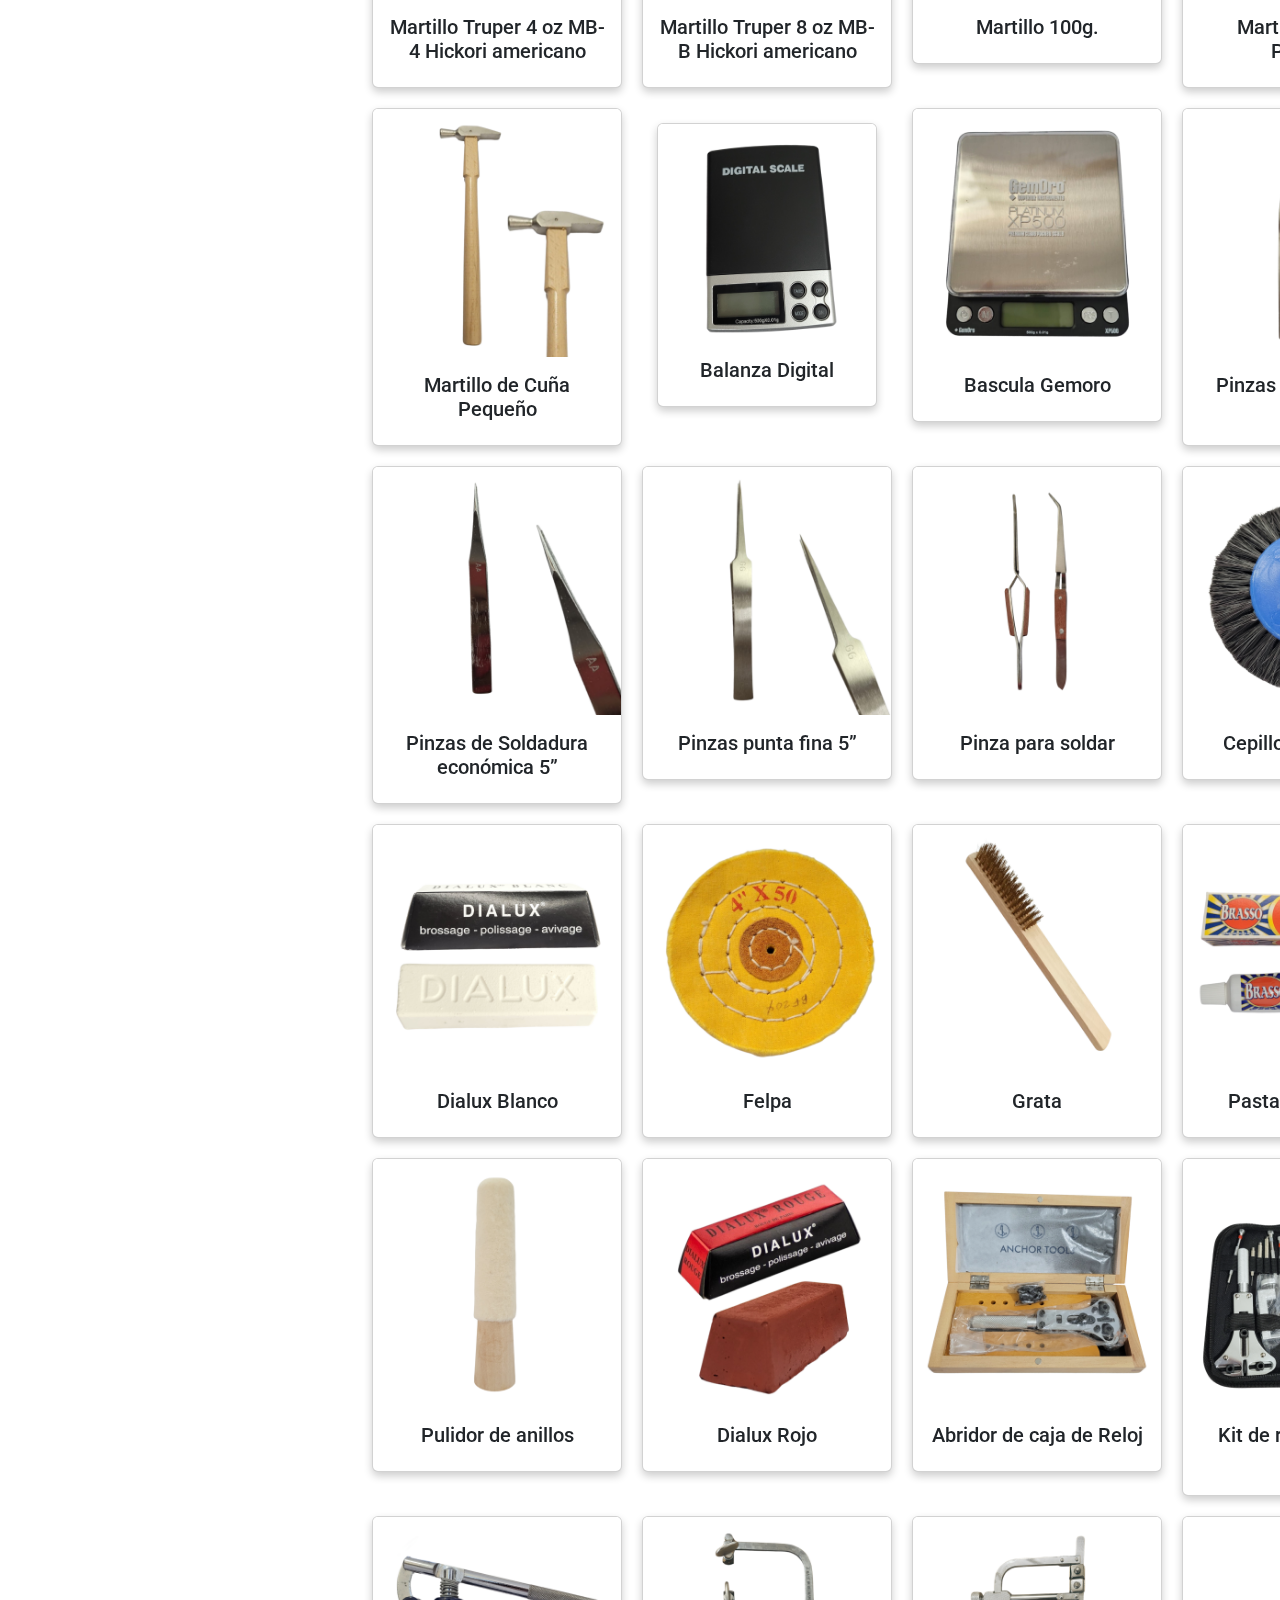
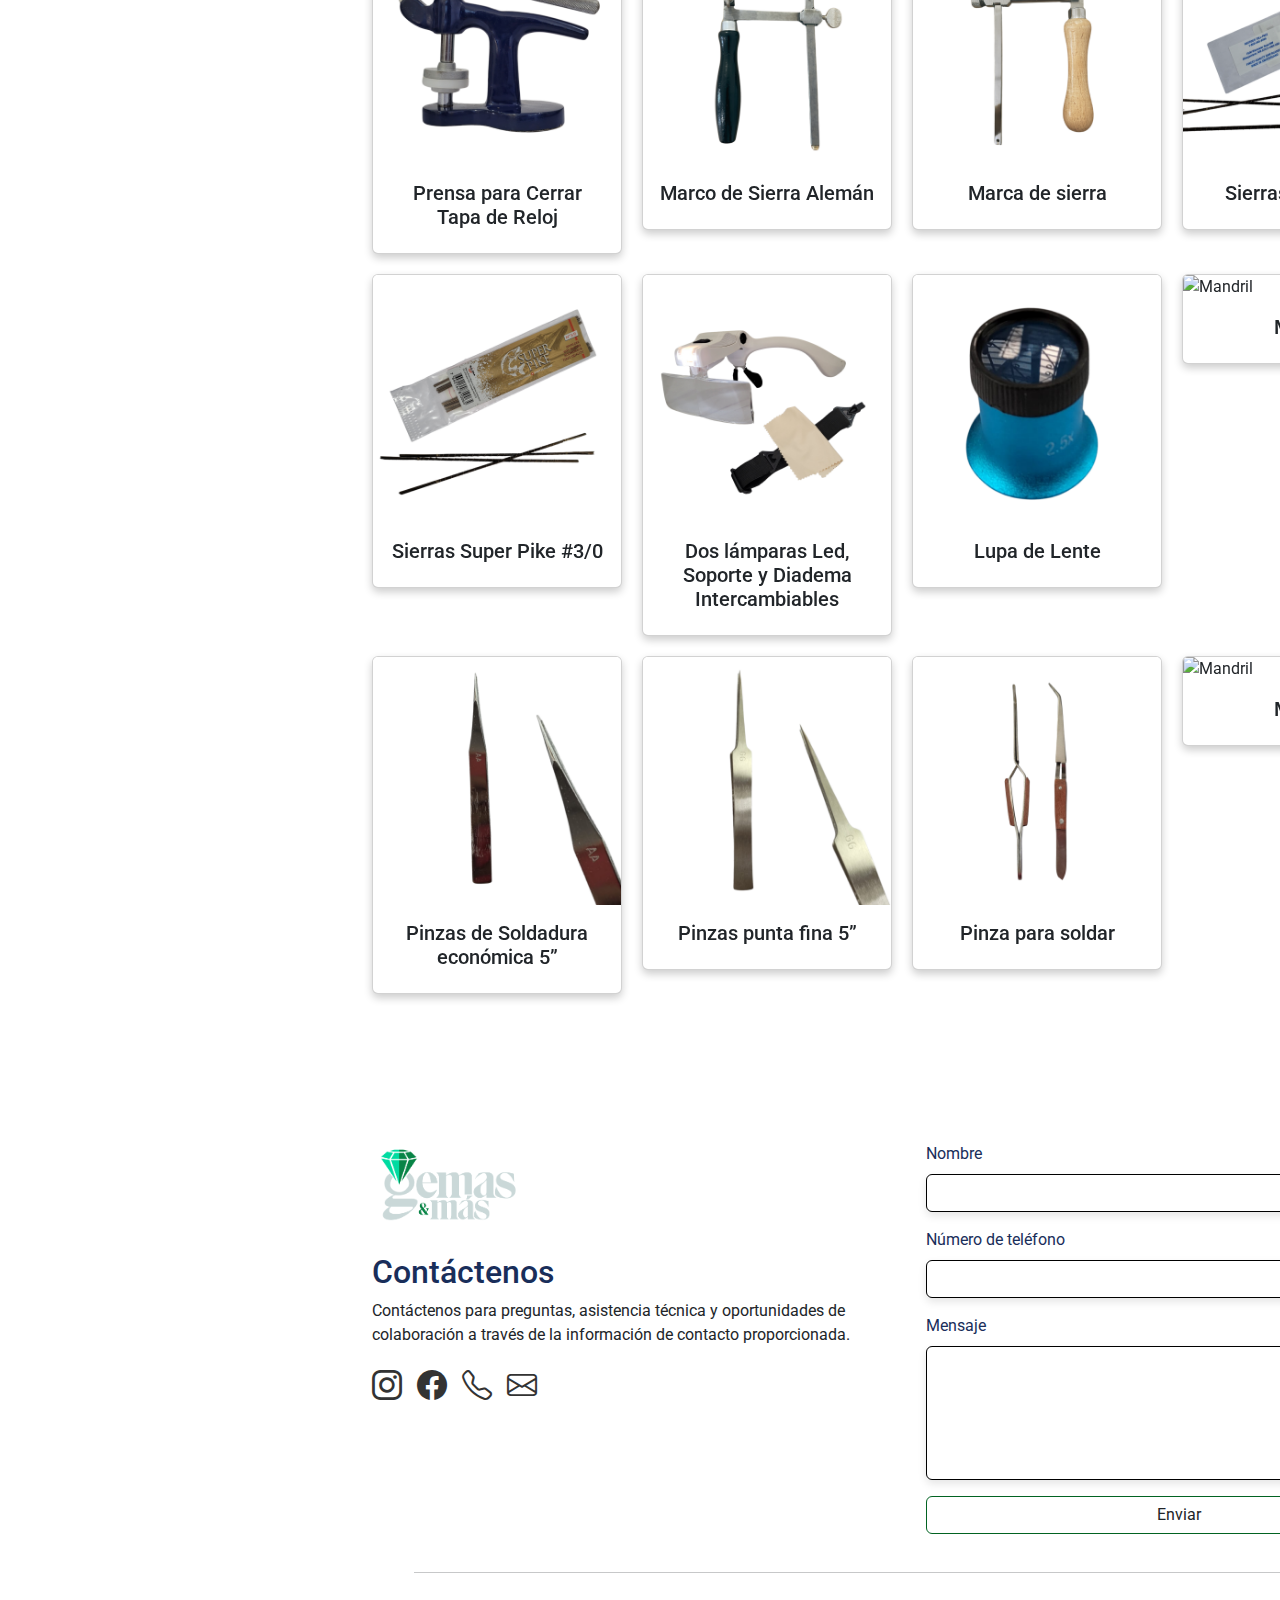
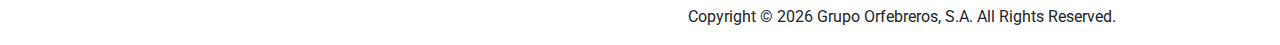
==== commit 19d3c571: "Ya casi queda el modo responsive de productos" ====
--- a/productos.html
+++ b/productos.html
@@ -9,11 +9,11 @@
     <meta name="author" content="Grupo Orfebreros, S.A.">
     <meta name="description" content="Vendemos piedra sintética de calidad 5A e insumos para la fabricación de joyería.">
 
+    <link href="https://fonts.googleapis.com/css2?family=Roboto:wght@400;500;700&display=swap" rel="stylesheet">
+    <link href="https://cdn.jsdelivr.net/npm/bootstrap-icons/font/bootstrap-icons.css" rel="stylesheet">
+
     <link href="assets/bootstrap/css/bootstrap.min.css" rel="stylesheet">
     <link rel="stylesheet" href="css/productos.css">
-
-    <link href="https://fonts.googleapis.com/css2?family=Roboto:wght@400;500;700&display=swap" rel="stylesheet">
-    <link href="https://cdn.jsdelivr.net/npm/bootstrap-icons/font/bootstrap-icons.css" rel="stylesheet">
   </head>
   <body>
     <header>
@@ -48,2100 +48,2089 @@
       </div>
     </header>
 
-    <button id="filtros-btn" class="btn btn-primary close-btn" onclick="toggleSidebar()">
-      <i class="bi bi-funnel"></i> Filtros
-    </button>
-
-    <!-- Sidebar -->
-    <div id="sidebar">
-      <h4>Categorías</h4>
-      <ul class="nav flex-column">
-        <li class="nav-item">
-          <label class="nav-link">
-            <input type="checkbox" data-categoria="piedras"> Piedras
-          </label>
-        </li>
-        <li class="nav-item">
-          <label class="nav-link dropdown-toggle" data-bs-toggle="collapse" data-bs-target="#categorias" aria-expanded="true">Herramientas</label>
-          <ul class="collapse show" id="categorias">
-            <!--<li><label class="nav-link ms-3"><input type="checkbox" data-categoria="abrasivos"> Abrasivos y accesorios de trabajo</label></li>
-            <li><label class="nav-link ms-3"><input type="checkbox" data-categoria="acidos"> Ácidos</label></li>
-            <li><label class="nav-link ms-3"><input type="checkbox" data-categoria="alicates"> Alicates y cortadores</label></li>
-            <li><label class="nav-link ms-3"><input type="checkbox" data-categoria="coral_y_pegamento"> Coral y pegamento</label></li>
-            <li><label class="nav-link ms-3"><input type="checkbox" data-categoria="ejes_foredom"> Ejes y repuestos Foredom</label></li>
-            <li><label class="nav-link ms-3"><input type="checkbox" data-categoria="equipos"> Equipos</label></li>
-            <li><label class="nav-link ms-3"><input type="checkbox" data-categoria="fresas"> Fresas</label></li>
-            <li><label class="nav-link ms-3"><input type="checkbox" data-categoria="fundicion_soldadura"> Fundición y soldadura</label></li>
-            <li><label class="nav-link ms-3"><input type="checkbox" data-categoria="medicion"> Medición</label></li>
-            <li><label class="nav-link ms-3"><input type="checkbox" data-categoria="fabricacion_de_anillos"> Fabricación de anillos</label></li>
-            <li><label class="nav-link ms-3"><input type="checkbox" data-categoria="hileras"> Hileras</label></li>
-            <li><label class="nav-link ms-3"><input type="checkbox" data-categoria="juego_de_herramientas"> Juego de herramientas</label></li>
-            <li><label class="nav-link ms-3"><input type="checkbox" data-categoria="limas"> Limas</label></li>
-            <li><label class="nav-link ms-3"><input type="checkbox" data-categoria="limpieza_de_joyas"> Limpieza de joyas</label></li>
-            <li><label class="nav-link ms-3"><input type="checkbox" data-categoria="mandriles"> Mandriles</label></li>
-            <li><label class="nav-link ms-3"><input type="checkbox" data-categoria="martillos"> Martillos</label></li>
-            <li><label class="nav-link ms-3"><input type="checkbox" data-categoria="pesaje"> Pesaje</label></li>
-            <li><label class="nav-link ms-3"><input type="checkbox" data-categoria="pinzas"> Pinzas</label></li>-->
-            <li><label class="nav-link ms-3"><input type="checkbox" data-categoria="pulido_y_acabado"> Pulido y acabado</label></li>
-            <li><label class="nav-link ms-3"><input type="checkbox" data-categoria="reparacion_de_relojes"> Reparación de relojes</label></li>
-            <li><label class="nav-link ms-3"><input type="checkbox" data-categoria="sierra_y_marco_de_sierras"> Sierra y marco de sierras</label></li>
-            <li><label class="nav-link ms-3"><input type="checkbox" data-categoria="vision"> Visión</label></li>
-          </ul>
-        </li>
-      </ul>
+    <div class="sidebar" id="sidebar">
+        <span class="close-button" id="closeBtn" onclick="toggleSidebar()">&times;</span>
+        <h2>Categorías</h2>
+        <div class="category"><input type="checkbox" data-categoria="piedras"> Piedras</div>
+        <div class="category" onclick="toggleSubcategories()">Herramientas <i id="tools-arrow" class="bi bi-chevron-down"></i></div>
+        <div class="subcategory">
+          <div><input type="checkbox" data-categoria="abrasivos"> Abrasivos y accesorios de trabajo</div>
+          <div><input type="checkbox" data-categoria="acidos"> Ácidos</div>
+          <div><input type="checkbox" data-categoria="alicates"> Alicates y cortadores</div>
+          <div><input type="checkbox" data-categoria="coral_y_pegamento"> Coral y pegamento</div>
+          <div><input type="checkbox" data-categoria="ejes_foredom"> Ejes y repuestos Foredom</div>
+          <div><input type="checkbox" data-categoria="equipos"> Equipos</div>
+          <div><input type="checkbox" data-categoria="fresas"> Fresas</div>
+          <div><input type="checkbox" data-categoria="fundicion_soldadura"> Fundición y soldadura</div>
+          <div><input type="checkbox" data-categoria="medicion"> Medición</div>
+          <div><input type="checkbox" data-categoria="fabricacion_de_anillos"> Fabricación de anillos</div>
+          <div><input type="checkbox" data-categoria="hileras"> Hileras</div>
+          <div><input type="checkbox" data-categoria="juego_de_herramientas"> Juego de herramientas</div>
+          <div><input type="checkbox" data-categoria="limas"> Limas</div>
+          <div><input type="checkbox" data-categoria="limpieza_de_joyas"> Limpieza de joyas</div>
+          <div><input type="checkbox" data-categoria="mandriles"> Mandriles</div>
+          <div><input type="checkbox" data-categoria="martillos"> Martillos</div>
+          <div><input type="checkbox" data-categoria="pesaje"> Pesaje</div>
+          <div><input type="checkbox" data-categoria="pinzas"> Pinzas</div>
+          <div><input type="checkbox" data-categoria="pulido_y_acabado"> Pulido y acabado</div>
+          <div><input type="checkbox" data-categoria="pulido_y_acabado"> Pulido y acabado</div>
+          <div><input type="checkbox" data-categoria="reparacion_de_relojes"> Reparación de relojes</div>
+          <div><input type="checkbox" data-categoria="sierra_y_marco_de_sierras"> Sierra y marco de sierras</div>
+          <div><input type="checkbox" data-categoria="vision"> Visión</div>     
+        </div>
     </div>
 
-    <div id="content">
+    <div class="main-content" id="mainContent">
+
+      <button class="menu-button" id="menuBtn" onclick="toggleSidebar()">Filtros</button>
 
       <!-- TARJETAS -->
       <div class="container productos-container">
-        <div class="container">
-          <div class="row mt-5">
-            <div class="col-6 col-md-3 mb-4">
-              <div class="card-container"
-                data-categoria="piedras"
-                data-image="images/piedras/marquesa/marquesa_amatista.png,images/piedras/marquesa/marquesa_anaranjado.png,images/piedras/marquesa/marquesa_champagne.png,images/piedras/marquesa/marquesa_circon_azul.png,images/piedras/marquesa/marquesa_esmeralda.png,images/piedras/marquesa/marquesa_lavanda.png,images/piedras/marquesa/marquesa_onix.png,images/piedras/marquesa/marquesa_rosa_francia.png,images/piedras/marquesa/marquesa_rubi.png,images/piedras/marquesa/marquesa_verde_peridote.png,images/piedras/marquesa/marquesa_zafiro.png,images/piedras/marquesa/marquesa_zirconia.png"
-                data-title="Marquesa"
-                data-details="Piedra marquesa sintética calida 5A. Cuenta con variedad de colores y medidas. Es una alternativa económica a la piedra natural"
-                data-measurements="Medidas en milímetros: 2x4 5x2.5 6x3 8x4 10x5 12x6 14x7"
-                data-colors="Colores: Amatista, Anaranjado, Champagne, Circón Azul, Esmeralda, Lavanda, Onix, Rosa Francia, Rubí, Verde Peridote, Zafiro, Zirconia">
-                <div class="card">
-                  <img src="images/piedras/marquesa/marquesa_amatista.png" class="card-img-top" alt="Marquesa" loading="lazy">
-                  <div class="card-body text-center">
-                    <h5 class="card-title">Marquesa</h5>
-                  </div>
-                </div>
-              </div>
-            </div>
-            <div class="col-6 col-md-3 mb-4">
-              <div class="card-container"
-                data-categoria="piedras"
-                data-image="images/piedras/octagonal/octagonal_amatista.png,images/piedras/octagonal/octagonal_anaranjado.png,images/piedras/octagonal/octagonal_champagne.png,images/piedras/octagonal/octagonal_circon_azul.png,images/piedras/octagonal/octagonal_esmeralda.png,images/piedras/octagonal/octagonal_lavanda.png,images/piedras/octagonal/octagonal_onix.png,images/piedras/octagonal/octagonal_rosa_francia.png,images/piedras/octagonal/octagonal_rubi.png,images/piedras/octagonal/octagonal_topacio.png,images/piedras/octagonal/octagonal_verde_peridote.png,images/piedras/octagonal/octagonal_zafiro.png,images/piedras/octagonal/octagonal_zirconia.png"
-                data-title="Octagonal"
-                data-details="Piedra octagonal sintética calidad 5A. Cuenta con variedad de colores y medidas. Es una alternativa económica a la piedra natural."
-                data-measurements="Medidas en milímetros: 6x8 8x10"
-                data-colors="Colores: Amatista, Anaranjado, Champagne, Circón Azul, Esmeralda, Lavanda, Onix, Rosa Francia, Rubí, Topacio, Verde Peridote, Zafiro, Zirconia">
-                <div class="card">
-                  <img src="images/piedras/octagonal/octagonal_anaranjado.png" class="card-img-top" alt="Octagonal" loading="lazy">
-                  <div class="card-body text-center">
-                    <h5 class="card-title">Octagonal</h5>
-                  </div>
-                </div>
-              </div>
-            </div>
-            <div class="col-6 col-md-3 mb-4">
-              <div class="card-container"
-                data-categoria="piedras"
-                data-image="images/piedras/redonda/redonda_amatista.png,images/piedras/redonda/redonda_anaranjado.png,images/piedras/redonda/redonda_champagne.png,images/piedras/redonda/redonda_circon_azul.png,images/piedras/redonda/redonda_esmeralda.png,images/piedras/redonda/redonda_onix.png,images/piedras/redonda/redonda_rosa_francia.png,images/piedras/redonda/redonda_rubi.png,images/piedras/redonda/redonda_topacio.png,images/piedras/redonda/redonda_zafiro.png,images/piedras/redonda/redonda_zirconia.png"
-                data-title="Redonda"
-                data-details="Piedra redonda sintética calidad 5A. Cuenta con variedad de colores y medidas. Es una alternativa económica a la piedra natural."
-                data-measurements="Medidas en milímetros: 1, 1.25, 1.50, 1.75, 2, 2.25, 2.50, 2.75, 3, 3.25, 3.50, 4.50, 5, 6, 7, 8, 10"
-                data-colors="Colores: Amatista, Anaranjado, Champange, Circón Azul, Esmeralda, Onix, Rosa Francia, Rubí, Topacio, Zafiro, Zirconia">
-                <div class="card">
-                  <img src="images/piedras/redonda/redonda_esmeralda.png" class="card-img-top" alt="Redonda" loading="lazy">
-                  <div class="card-body text-center">
-                    <h5 class="card-title">Redonda</h5>
-                  </div>
-                </div>
-              </div>
-            </div>
-            <div class="col-6 col-md-3 mb-4">
-              <div class="card-container"
-                data-categoria="piedras"
-                data-image="images/piedras/lagrima/lagrima_amatista.png,images/piedras/lagrima/lagrima_anaranjado.png,images/piedras/lagrima/lagrima_champagne.png,images/piedras/lagrima/lagrima_circon_azul.png,images/piedras/lagrima/lagrima_esmeralda.png,images/piedras/lagrima/lagrima_onix.png,images/piedras/lagrima/lagrima_rosa_francia.png,images/piedras/lagrima/lagrima_rubi.png,images/piedras/lagrima/lagrima_topacio.png,images/piedras/lagrima/lagrima_zafiro.png,images/piedras/lagrima/lagrima_zirconia.png"
-                data-title="Lágrima"
-                data-details="Piedra lágrima sintética calidad 5A. Cuenta con variedad de colores y medidas. Es una alternativa económica a la piedra natural."
-                data-measurements="Medidas en milímetros: 4x6, 5x7, 6x8, 7x9, 8x10, 9x11, 10x12, 12x14"
-                data-colors="Colores: Amatista, Anaranjado, Champagne, Circón Azul, Esmeralda, Onix, Rosa Francia, Rubí, Topacio, Zafiro, Zirconia">
-                <div class="card">
-                  <img src="images/piedras/lagrima/lagrima_circon_azul.png" class="card-img-top" alt="Lágrima" loading="lazy">
-                  <div class="card-body text-center">
-                    <h5 class="card-title">Lágrima</h5>
-                  </div>
-                </div>
-              </div>
-            </div>
-          </div>
-          <div class="row">
-            <div class="col-6 col-md-3 mb-4">
-              <div class="card-container" data-categoria="piedras"
-                data-image="images/piedras/ovalo/ovalo_amatista.png,images/piedras/ovalo/ovalo_anaranjado.png,images/piedras/ovalo/ovalo_champagne.png,images/piedras/ovalo/ovalo_circon_azul.png,images/piedras/ovalo/ovalo_esmeralda.png,images/piedras/ovalo/ovalo_lavanda.png,images/piedras/ovalo/ovalo_onix.png,images/piedras/ovalo/ovalo_rosa_francia.png,images/piedras/ovalo/ovalo_rubi.png,images/piedras/ovalo/ovalo_topacio.png,images/piedras/ovalo/ovalo_verde_peridote.png,images/piedras/ovalo/ovalo_zafiro.png,images/piedras/ovalo/ovalo_zirconia.png"
-                data-title="Óvalo"
-                data-details="Piedra óvalo sintética calidad 5A. Cuenta con variedad de colores y medidas. Es una alternativa económica a la piedra natural."
-                data-measurements="Medidas en milímetros: 6x4 5x7 6x8 8x10"
-                data-colors="Colores: Amatista, Anaranjado, Champange, Circón Azul, Esmeralda, Lavanda, Onix, Rosa Francia, Rubí, Topacio, Verde Peridote, Zafiro, Zirconia">
-                <div class="card">
-                  <img src="images/piedras/ovalo/ovalo_topacio.png" class="card-img-top" alt="Óvalo" loading="lazy">
-                  <div class="card-body text-center">
-                    <h5 class="card-title">Óvalo</h5>
-                  </div>
-                </div>
-              </div>
-            </div>
-            <div class="col-6 col-md-3 mb-4">
-              <div class="card-container" data-categoria="piedras"
-                data-image="images/piedras/flor/flor_amatista.png,images/piedras/flor/flor_anaranjado.png,images/piedras/flor/flor_champagne.png,images/piedras/flor/flor_circon_azul.png,images/piedras/flor/flor_esmeralda.png,images/piedras/flor/flor_rosa_francia.png,images/piedras/flor/flor_rubi.png,images/piedras/flor/flor_zafiro.png,images/piedras/flor/flor_zirconia.png"
-                data-title="Flor"
-                data-details="Piedra flor sintética calidad 5A. Cuenta con variedad de colores y medidas. Es una alternativa económica a la piedra natural."
-                data-measurements="Medida en milímetros: 5x5"
-                data-colors="Colores: Amatista, Anaranjado, Champagne, Circón Azul, Esmeralda, Rosa Francia, Rubí, Zafiro, Zirconia">
-                <div class="card">
-                  <img src="images/piedras/flor/flor_rosa_francia.png" class="card-img-top" alt="Flor" loading="lazy">
-                  <div class="card-body text-center">
-                    <h5 class="card-title">Flor</h5>
-                  </div>
-                </div>
-              </div>
-            </div>
-            <div class="col-6 col-md-3 mb-4">
-              <div class="card-container" data-categoria="piedras"
-                data-image="images/piedras/corazon/corazon_amatista.png,images/piedras/corazon/corazon_anaranjado.png,images/piedras/corazon/corazon_champagne.png,images/piedras/corazon/corazon_circon_azul.png,images/piedras/corazon/corazon_esmeralda.png,images/piedras/corazon/corazon_lavanda.png,images/piedras/corazon/corazon_onix.png,images/piedras/corazon/corazon_rosa_francia.png,images/piedras/corazon/corazon_rubi.png,images/piedras/corazon/corazon_topacio.png,images/piedras/corazon/corazon_verde_peridote.png,images/piedras/corazon/corazon_zafiro.png,images/piedras/corazon/corazon_zirconia.png"
-                data-title="Corazón"
-                data-details="Piedra corazón sintética calidad 5A. Cuenta con variedad de colores y medidas. Es una alternativa económica a la piedra natural."
-                data-measurements="Medida en milímetros: 5x5 6x6"
-                data-colors="Colores: Amatista, Anaranjado, Champagne, Circón Azul, Esmeralda, Lavanda, Onix, Rosa Francia, Rubí, Topacio, Verde Peridote, Zafiro, Zirconia">
-                <div class="card">
-                  <img src="images/piedras/corazon/corazon_rubi.png" class="card-img-top" alt="Corazón" loading="lazy">
-                  <div class="card-body text-center">
-                    <h5 class="card-title">Corazón</h5>
-                  </div>
-                </div>
-              </div>
-            </div>
-            <div class="col-6 col-md-3 mb-4">
-              <div class="card-container" data-categoria="piedras"
-                data-image="images/piedras/ice/ice_amatista.png,images/piedras/ice/ice_circon_azul.png,images/piedras/ice/ice_esmeralda.png,images/piedras/ice/ice_fucsia.png,images/piedras/ice/ice_granate.png,images/piedras/ice/ice_rosa_francia.png,images/piedras/ice/ice_zafiro.png,images/piedras/ice/ice_zirconia.png"
-                data-title="Ice"
-                data-details="Piedra ice sintética calidad 5A. Cuenta con variedad de colores y medidas. Es una alternativa económica a la piedra natural."
-                data-measurements="Medida en milímetros: 5x5"
-                data-colors="Colores: Amatista, Circón Azul, Esmeralda, Fucsia, Granate, Rosa Francia, Zafiro, Zirconia">
-                <div class="card">
-                  <img src="images/piedras/ice/ice.png" class="card-img-top" alt="Ice" loading="lazy">
-                  <div class="card-body text-center">
-                    <h5 class="card-title">Ice</h5>
-                  </div>
-                </div>
-              </div>
-            </div>
-          </div>
-          <div class="row">
-            <div class="col-6 col-md-3 mb-4">
-              <div class="card-container" data-categoria="piedras"
-                data-image="images/piedras/cuadrado/cuadrado_amatista.png,images/piedras/cuadrado/cuadrado_anaranjado.png,images/piedras/cuadrado/cuadrado_champagne.png,images/piedras/cuadrado/cuadrado_circon_azul.png,images/piedras/cuadrado/cuadrado_esmeralda.png,images/piedras/cuadrado/cuadrado_lavanda.png,images/piedras/cuadrado/cuadrado_onix.png,images/piedras/cuadrado/cuadrado_rosa_francia.png,images/piedras/cuadrado/cuadrado_rubi.png,images/piedras/cuadrado/cuadrado_topacio.png,images/piedras/cuadrado/cuadrado_verde_peridote.png,images/piedras/cuadrado/cuadrado_zafiro.png,images/piedras/cuadrado/cuadrado_zirconia.png"
-                data-title="Cuadrado"
-                data-details="Piedra cuadrada sintética calidad 5A. Cuenta con variedad de colores y medidas. Es una alternativa económica a la piedra natural."
-                data-measurements="Medida en milímetros: 3x3 4x4 5x5 6x6 7x7"
-                data-colors="Colores: Amatista, Anaranjado, Champagne, Circón Azul, Esmeralda, Lavanda, Onix, Rosa Francia, Rubí, Topacio, Verde Peridote, Zafiro, Zirconia">
-                <div class="card">
-                  <img src="images/piedras/cuadrado/cuadrado_onix.png" class="card-img-top" alt="Cuadrado" loading="lazy">
-                  <div class="card-body text-center">
-                    <h5 class="card-title">Cuadrado</h5>
-                  </div>
-                </div>
-              </div>
-            </div>
-            <div class="col-6 col-md-3 mb-4">
-              <div class="card-container-products" data-categoria="abrasivos"
-                data-image="images/herramientas/abrasivos_y_accesorios/cepillo_mini_recto_de_laton.png"
-                data-title="Cepillo Mini Recto de Latón"
-                data-details="Estos cepillos de calidad proporcionan el acabado perfecto para sus piezas. Los cepillos sin montar tienen un orificio central de 1/8. El latón produce un acabado cepillado en metales amarillos."
-                attribute1="Material: Latón"
-                attribute2="Diámetro de la rueda: 19 mm (0,748')"
-                attribute3="País de origen: India">
-                <div class="card">
-                  <img src="images/herramientas/abrasivos_y_accesorios/cepillo_mini_recto_de_laton.png" class="card-img-top" alt="Cepillo de latón" loading="lazy">
-                  <div class="card-body text-center">
-                    <h5 class="card-title">Cepillo Mini Recto de Latón</h5>
-                  </div>
-                </div>
-              </div>
-            </div>
-            <div class="col-6 col-md-3 mb-4">
-              <div class="card-container-products" data-categoria="abrasivos"
-                data-image="images/herramientas/abrasivos_y_accesorios/disco_diamantado.png"
-                data-title="Disco diamantado"
-                data-details="Disco abrasivo que se utiliza en un porta esmeril o esmeriladora. Diseñado para desbastar, lijar, o afilar diferentes materiales."
-                attribute1="Material: Abrasivo"
-                attribute2="Forma: Circular"
-                attribute3="Diseño: Agujero central para montarse en el eje de la esmeriladora">
-                <div class="card">
-                  <img src="images/herramientas/abrasivos_y_accesorios/disco_diamantado.png" class="card-img-top" alt="Disco diamantado" loading="lazy">
-                  <div class="card-body text-center">
-                    <h5 class="card-title">Disco diamantado</h5>
-                  </div>
-                </div>
-              </div>
-            </div>
-            <div class="col-6 col-md-3 mb-4">
-              <div class="card-container-products" data-categoria="abrasivos"
-                data-image="images/herramientas/abrasivos_y_accesorios/lija_320_y_400.png"
-                data-title="Lijas 320 y 400"
-                data-details="Uso manual o con lijadoras orbitales de 1/2, 1/3, 1/4 de hoja."
-                attribute1="Utilice respaldos suaves para acabados más tersos y en superficies curvas e irregulares."
-                attribute2="Utilice un poco de agua como lubricante, evitará el saturado de la lija y obtendrá acabados más tersos."
-                attribute3="Utilice 2 o 3 grados en el proceso de lijado, de más grueso a fino hasta obtener el acabado deseado.">
-                <div class="card">
-                  <img src="images/herramientas/abrasivos_y_accesorios/lija_320_y_400.png" class="card-img-top" alt="Lija" loading="lazy">
-                  <div class="card-body text-center">
-                    <h5 class="card-title">Lijas 320 y 400</h5>
-                  </div>
-                </div>
-              </div>
-            </div>
-          </div>
-          <div class="row">
-            <div class="col-6 col-md-3 mb-4">
-              <div class="card-container-products" data-categoria="abrasivos"
-                data-image="images/herramientas/abrasivos_y_accesorios/sacabocado.png"
-                data-title="Sacabocados de golpe"
-                data-details="Sacabocado de golpe de acero de primera calidad."
-                attribute1="Fresado: Cónico"
-                attribute2="Boca: Pulida"
-                attribute3="Barnizados: Azul"
-                attribute4="Medida: 2mm">
-                <div class="card">
-                  <img src="images/herramientas/abrasivos_y_accesorios/sacabocado.png" class="card-img-top" alt="Sacabocado" loading="lazy">
-                  <div class="card-body text-center">
-                    <h5 class="card-title">Sacabocados de golpe</h5>
-                  </div>
-                </div>
-              </div>
-            </div>
-            <div class="col-6 col-md-3 mb-4">
-              <div class="card-container-products" data-categoria="acidos"
-                data-image="images/herramientas/acidos/acido_para_probar_oro.png"
-                data-title="Ácidos (10K, 14K, 18K)"
-                data-details="El ácido para probar oro es una solución química que permite determinar la pureza del oro en quilates. Cada tipo de ácido (10K, 14K, 18K) tiene una concentración específica de ácidos nítrico y clorhídrico que reacciona al contacto con metales de menor pureza, disolviendo o cambiando el color del material."
-                attribute1="Ácido 10K"
-                attribute2="Ácido 14K"
-                attribute3="Ácido 18K">
-                <div class="card">
-                  <img src="images/herramientas/acidos/acido_para_probar_oro.png" class="card-img-top" alt="Ácido" loading="lazy">
-                  <div class="card-body text-center">
-                    <h5 class="card-title">Ácidos (10K, 14K, 18K)</h5>
-                  </div>
-                </div>
-              </div>
-            </div>
-            <div class="col-6 col-md-3 mb-4">
-              <div class="card-container-products" data-categoria="alicates"
-                data-image="images/herramientas/alicates_y_cortadores/alicate_corte_lateral.png"
-                data-title="Alicate Corte Lateral"
-                data-details="Alicate de precisión marca MTC, modelo 'Micro Pliers' (MTC-2), diseñado para trabajos delicados, como la fabricación de joyas."
-                attribute1="Mango ergonómico: Recubierto de goma para un agarre cómodo"
-                attribute2="País de origen: Japón">
-                <div class="card">
-                  <img src="images/herramientas/alicates_y_cortadores/alicate_corte_lateral.png" class="card-img-top" alt="Alicate corte lateral" loading="lazy">
-                  <div class="card-body text-center">
-                    <h5 class="card-title">Alicate Corte Lateral</h5>
-                  </div>
-                </div>
-              </div>
-            </div>
-            <div class="col-6 col-md-3 mb-4">
-              <div class="card-container-products" data-categoria="alicates"
-                data-image="images/herramientas/alicates_y_cortadores/alicate_punta_redonda.png"
-                data-title="Alicate Punta Redonda"
-                data-details="Formar bucles, espirales y curvas en alambres de joyería. Trabajar con metales blandos como cobre, plata y alambres para bisutería. Herramienta versátil en ensamblaje de piezas y reparación de accesorios."
-                attribute1="Estilo de Mandíbula: Punta Redonda."
-                attribute2="País de Origen: China.">
-                <div class="card">
-                  <img src="images/herramientas/alicates_y_cortadores/alicate_punta_redonda.png" class="card-img-top" alt="Alicate punta redonda" loading="lazy">
-                  <div class="card-body text-center">
-                    <h5 class="card-title">Alicate Punta Redonda</h5>
-                  </div>
-                </div>
-              </div>
-            </div>
-          </div>
-          <div class="row">
-            <div class="col-6 col-md-3 mb-4">
-              <div class="card-container-products" data-categoria="alicates"
-                data-image="images/herramientas/alicates_y_cortadores/cortador_al_ras_de_precision.png"
-                data-title="Cortador al Ras de Precisión"
-                data-details="Este cortador de precisión al ras tiene una mandíbula corta y afilada que proporciona acceso a espacios reducidos para extremos de cables."
-                attribute1="Estilo de Mandíbula: al ras"
-                attribute2="Capacidad Máxima de corte: calibre 18 (metales no ferrosos)"
-                attribute3="País de Origen:	Taiwán">
-                <div class="card">
-                  <img src="images/herramientas/alicates_y_cortadores/cortador_al_ras_de_precision.png" class="card-img-top" alt="Cortador al Ras de Precisión" loading="lazy">
-                  <div class="card-body text-center">
-                    <h5 class="card-title">Cortador al Ras de Precisión</h5>
-                  </div>
-                </div>
-              </div>
-            </div>
-            <div class="col-6 col-md-3 mb-4">
-              <div class="card-container-products" data-categoria="alicates"
-                data-image="images/herramientas/alicates_y_cortadores/cortador_biselado_delgado.png"
-                data-title="Cortador Biselado delgado"
-                data-details="Estas cortadoras del bisel tienen un perfil delgado y un tamaño más pequeño que es adecuado para trabajos detallados en lugares con poco espacio entre ellas o de difícil acceso."
-                attribute1="Estilo de Mandíbula: biselada"
-                attribute2="Capacidad máxima de corte: calibre 18 (metales no ferrosos)"
-                attribute3="País de Origen: Taiwán">
-                <div class="card">
-                  <img src="images/herramientas/alicates_y_cortadores/cortador_biselado_delgado.png" class="card-img-top" alt="Cortador Biselado delgado" loading="lazy">
-                  <div class="card-body text-center">
-                    <h5 class="card-title">Cortador Biselado delgado</h5>
-                  </div>
-                </div>
-              </div>
-            </div>
-            <div class="col-6 col-md-3 mb-4">
-              <div class="card-container-products" data-categoria="alicates"
-                data-image="images/herramientas/alicates_y_cortadores/pinza_corte_diagonal.png"
-                data-title="Pinza Corte Diagonal"
-                data-details="Cortador de bisel liviano tiene perfil delgado y tamaño más pequeño que es adecuado para trabajos detallados en lugares con espacios reducidos o de difícil acceso."
-                attribute1="Estilo de Mandíbula: Biselada"
-                attribute2="Capacidad de corte: calibre 20 (metales no ferrosos)"
-                attribute3="País de Origen: México">
-                <div class="card">
-                  <img src="images/herramientas/alicates_y_cortadores/pinza_corte_diagonal.png" class="card-img-top" alt="Pinza Corte Diagonal" loading="lazy">
-                  <div class="card-body text-center">
-                    <h5 class="card-title">Pinza Corte Diagonal</h5>
-                  </div>
-                </div>
-              </div>
-            </div>
-            <div class="col-6 col-md-3 mb-4">
-              <div class="card-container-products" data-categoria="alicates"
-                data-image="images/herramientas/alicates_y_cortadores/pinza_miniatura_de_punta_y_corte.png"
-                data-title="Pinza Miniatura de Punta y Corte"
-                data-details="Este alicate de punta de cadena es una herramienta versátil, de buena calidad y de uso general a un precio económico; el tamaño más grande proporciona un mejor apalancamiento para trabajos más pesados."
-                attribute1="Estilo De Mandíbula: Nariz de cadena"
-                attribute2="País De Origen: Pakistán"
-                attribute3="Para lugares de difícil acceso"
-                attribute4="Mordazas maquinadas con precisión">
-                <div class="card">
-                  <img src="images/herramientas/alicates_y_cortadores/pinza_miniatura_de_punta_y_corte.png" class="card-img-top" alt="Pinza Miniatura de Punta y Corte" loading="lazy">
-                  <div class="card-body text-center">
-                    <h5 class="card-title">Pinza Miniatura de Punta y Corte</h5>
-                  </div>
-                </div>
-              </div>
-            </div>
-          </div>
-          <div class="row">
-            <div class="col-6 col-md-3 mb-4">
-              <div class="card-container-products" data-categoria="alicates"
-                data-image="images/herramientas/alicates_y_cortadores/pinza_miniatura_tipo_tenaza.png"
-                data-title="Pinza miniatura tipo tenaza"
-                data-details="Punta de corte para lugares de difícil acceso."
-                attribute1="Cuchillas afiladas"
-                attribute2="Medidas 100 mm/ 4”largo"
-                attribute3="Marca: Pretul"
-                attribute4="País de Origen: China">
-                <div class="card">
-                  <img src="images/herramientas/alicates_y_cortadores/pinza_miniatura_tipo_tenaza.png" class="card-img-top" alt="Pinza miniatura tipo tenaza" loading="lazy">
-                  <div class="card-body text-center">
-                    <h5 class="card-title">Pinza miniatura tipo tenaza</h5>
-                  </div>
-                </div>
-              </div>
-            </div>
-            <div class="col-6 col-md-3 mb-4">
-              <div class="card-container-products" data-categoria="alicates"
-                data-image="images/herramientas/alicates_y_cortadores/pinza_punta_redonda.png"
-                data-title="Pinza Punta Redonda"
-                data-details="Este alicate de punta redonda es una gran herramienta de uso general, adecuada para todas las tareas de banco, incluyendo hacer bucles, anillos de salto, broches, espirales y curvas."
-                attribute1="Estilo de Mandíbula:  Punta Redonda"
-                attribute2="País de Origen: mexicano">
-                <div class="card">
-                  <img src="images/herramientas/alicates_y_cortadores/pinza_punta_redonda.png" class="card-img-top" alt="Pinza Punta Redonda" loading="lazy">
-                  <div class="card-body text-center">
-                    <h5 class="card-title">Pinza Punta Redonda</h5>
-                  </div>
-                </div>
-              </div>
-            </div>
-            <div class="col-6 col-md-3 mb-4">
-              <div class="card-container-products" data-categoria="alicates"
-                data-image="images/herramientas/alicates_y_cortadores/tenacilla_punta_fina.png"
-                data-title="Tenacilla Punta Fina"
-                data-details="Pinzas de precisión de la marca Grobet USA, diseñadas específicamente para trabajos delicados que requieren alta precisión, ideales para joyería, manualidades o reparaciones detalladas."
-                attribute1="Punta cónica para mayor precisión en el manejo de materiales finos."
-                attribute2="Mango ergonómico para un agarre cómodo y seguro."
-                attribute3="Construcción en acero duradero, resistente a la corrosión.">
-                <div class="card">
-                  <img src="images/herramientas/alicates_y_cortadores/tenacilla_punta_fina.png" class="card-img-top" alt="Tenacilla Punta Fina" loading="lazy">
-                  <div class="card-body text-center">
-                    <h5 class="card-title">Tenacilla Punta Fina</h5>
-                  </div>
-                </div>
-              </div>
-            </div>
-            <div class="col-6 col-md-3 mb-4">
-              <div class="card-container-products" data-categoria="alicates"
-                data-image="images/herramientas/alicates_y_cortadores/tijeras_para_joyero.png"
-                data-title="Tijeras para Joyero"
-                data-details="Estas tijeras económicas y ligeras cortan de forma limpia y sencilla chapas de hasta calibre 26; son ideales para cortar líneas o patrones rectos y precisos en metal, y también son excelentes para cortar láminas de soldadura."
-                attribute1="Longitud de la mandíbula: 0,875' (22,22 mm)"
-                attribute2="Capacidad máxima de corte: calibre 26 (metales no ferrosos)"
-                attribute3="Longitud del mango: 4,875 (123,8 mm)"
-                attribute4="Longitud total: 7' (177,8 mm)"
-                attribute5="País de origen: Pakistán">
-                <div class="card">
-                  <img src="images/herramientas/alicates_y_cortadores/tijeras_para_joyero.png" class="card-img-top" alt="Tijeras para Joyero" loading="lazy">
-                  <div class="card-body text-center">
-                    <h5 class="card-title">Tijeras para Joyero</h5>
-                  </div>
-                </div>
-              </div>
-            </div>
-          </div>
-          <div class="row">
-            <div class="col-6 col-md-3 mb-4">
-              <div class="card-container-products" data-categoria="coral_y_pegamento"
-                data-image="images/herramientas/coral_y_pegamento/coral.png"
-                data-title="Coral"
-                data-details="Las cuentas de coral son piezas redondas, pulidas y perforadas en el centro, ideales para enhebrar en collares, pulseras, o pendientes."
-                attribute1="Material: Coral sintético"
-                attribute2="Forma: Esférica (redonda)."
-                attribute3="Tamaño: 4 mm, 5 mm, 6 mm"
-                attribute4="Color: Tono rojo intenso">
-                <div class="card">
-                  <img src="images/herramientas/coral_y_pegamento/coral.png" class="card-img-top" alt="Coral" loading="lazy">
-                  <div class="card-body text-center">
-                    <h5 class="card-title">Coral</h5>
-                  </div>
-                </div>
-              </div>
-            </div>
-            <div class="col-6 col-md-3 mb-4">
-              <div class="card-container-products" data-categoria="coral_y_pegamento"
-                data-image="images/herramientas/coral_y_pegamento/poxipol.png"
-                data-title="PoXipol"
-                data-details="Suelda metal, vidrio, goma, madera, cemento, loza, etc."
-                attribute1="Resiste 1000 KG"
-                attribute2="Resistente al agua"
-                attribute3="Endurece en 10 mm">
-                <div class="card">
-                  <img src="images/herramientas/coral_y_pegamento/poxipol.png" class="card-img-top" alt="PoXipol" loading="lazy">
-                  <div class="card-body text-center">
-                    <h5 class="card-title">PoXipol</h5>
-                  </div>
-                </div>
-              </div>
-            </div>
-            <div class="col-6 col-md-3 mb-4">
-              <div class="card-container-products" data-categoria="ejes_foredom"
-                data-image="images/herramientas/ejes_y_respuestos_foredom/llave_de_mandril_con_mango_comodo.png"
-                data-title="Llave de Mandril con Mango Cómodo"
-                data-details="Utilice esta llave de mandril con mango para cambiar rápidamente las herramientas y sujetar con seguridad sus piezas de mano H.30® y H.30H. El mango de plástico moldeado, de gran tamaño y cómodo, hace que sea fácil de encontrar y usar."
-                attribute1="País De Origen: Estados Unidos">
-                <div class="card">
-                  <img src="images/herramientas/ejes_y_respuestos_foredom/llave_de_mandril_con_mango_comodo.png" class="card-img-top" alt="Llave de Mandril con Mango Cómodo" loading="lazy">
-                  <div class="card-body text-center">
-                    <h5 class="card-title">Llave de Mandril con Mango Cómodo</h5>
-                  </div>
-                </div>
-              </div>
-            </div>
-            <div class="col-6 col-md-3 mb-4">
-              <div class="card-container-products" data-categoria="ejes_foredom"
-                data-image="images/herramientas/ejes_y_respuestos_foredom/mandril_porta_broca_foredom.png"
-                data-title="Mandril Porta Broca Foderom"
-                data-details="Utilice esta llave de mandril con mango para cambiar rápidamente las herramientas y sujetar con seguridad sus piezas de mano H.30® y H.30H. El mango de plástico moldeado, de gran tamaño y cómodo, hace que sea fácil de encontrar y usar."
-                attribute1="País De Origen: Estados Unidos">
-                <div class="card">
-                  <img src="images/herramientas/ejes_y_respuestos_foredom/mandril_porta_broca_foredom.png" class="card-img-top" alt="Mandril Porta Broca Foderom" loading="lazy">
-                  <div class="card-body text-center">
-                    <h5 class="card-title">Mandril Porta Broca Foderom</h5>
-                  </div>
-                </div>
-              </div>
-            </div>
-          </div>
-          <div class="row">
-            <div class="col-6 col-md-3 mb-4">
-              <div class="card-container-products" data-categoria="ejes_foredom"
-                data-image="images/herramientas/ejes_y_respuestos_foredom/motor_foredom.png"
-                data-title="Motor Foredom"
-                data-details="Este Kit Foredom viene con un motor SR, un pedal FCT que le brinda un alto toque a todas las piezas de mano."
-                attribute1="1/6 caballo de fuerza"
-                attribute2="18.000 rpm"
-                attribute3="110 voltios">
-                <div class="card">
-                  <img src="images/herramientas/ejes_y_respuestos_foredom/motor_foredom.png" class="card-img-top" alt="Motor Foredom" loading="lazy">
-                  <div class="card-body text-center">
-                    <h5 class="card-title">Motor Foredom</h5>
-                  </div>
-                </div>
-              </div>
-            </div>
-            <div class="col-6 col-md-3 mb-4">
-              <div class="card-container-products" data-categoria="ejes_foredom"
-                data-image="images/herramientas/ejes_y_respuestos_foredom/pedal_de_foredom.png"
-                data-title="Pedal Foderom"
-                data-details="Este pedal Foredom funciona únicamente con motores SR, S y CC. La carcasa de plástico se mantiene fría incluso cuando el pedal de cuerpo ancho se utiliza a bajas velocidades durante períodos prolongados. La superficie del pedal con patrón de rombos garantiza una tracción fácil y antideslizante mientras trabaja."
-                attribute1="Voltaje: 110 voltios"
-                attribute2="Intensidad: 4 amperios"
-                attribute3="Frecuencia: 60Hz"
-                attribute4="Marca: Foredom"
-                attribute5="Peso Del Envío: 1,692 libras (0,767 kg)"
-                attribute6="País De Origen: Estados Unidos">
-                <div class="card">
-                  <img src="images/herramientas/ejes_y_respuestos_foredom/pedal_de_foredom.png" class="card-img-top" alt="Pedal Foderom" loading="lazy">
-                  <div class="card-body text-center">
-                    <h5 class="card-title">Pedal Foderom</h5>
-                  </div>
-                </div>
-              </div>
-            </div>
-            <div class="col-6 col-md-3 mb-4">
-              <div class="card-container-products" data-categoria="equipos"
-                data-image="images/herramientas/equipos/camilla_para_anillos.png"
-                data-title="Camilla para anillos"
-                data-details="La camilla para anillos es una herramienta profesional diseñada para ajustar, agrandar o reducir el tamaño de anillos de manera precisa y eficiente. Es ideal para joyeros, artesanos o cualquier persona que trabaje con la reparación y modificación de joyería."
-                attribute1="Material: Acero inoxidable"
-                attribute2="Diseño: Base sólida para brindar estabilidad."
-                attribute3="Varilla cónica graduada que permite medir y estirar anillos."
-                attribute4="Palanca robusta para aplicar fuerza de forma controlada.">
-                <div class="card">
-                  <img src="images/herramientas/equipos/camilla_para_anillos.png" class="card-img-top" alt="Camilla para anillos" loading="lazy">
-                  <div class="card-body text-center">
-                    <h5 class="card-title">Camilla para anillos</h5>
-                  </div>
-                </div>
-              </div>
-            </div>
-            <div class="col-6 col-md-3 mb-4">
-              <div class="card-container" data-categoria="equipos"
-                data-image="images/herramientas/equipos/laminador_no_1.png,images/herramientas/equipos/laminador_no_3.png,images/herramientas/equipos/laminador_no_3.png"
-                data-title="Laminador"
-                data-details="
-                    Función principal: El laminador para joyería se utiliza para reducir el grosor de metales preciosos como el oro, plata, cobre y otros materiales utilizados en joyería. A través del paso del metal entre dos rodillos, el laminador alisa y extiende el material, creando láminas, placas o hilos con un grosor constante y adecuado para su uso posterior.
-                    Componentes: El laminador consta de dos rodillos (a veces más) que se colocan a diferentes distancias para comprimir el material de acuerdo con el grosor deseado. La máquina suele incluir un sistema de ajuste para controlar el espacio entre los rodillos, permitiendo cambiar el grosor del material según se necesite.
-                    Mecanismo manual: Laminador manual lo que implica que el operador gire una manivela para pasar el metal por los rodillos.
-                    Precisión en el trabajo: El laminador permite un control muy preciso del grosor y la forma del material, lo que es fundamental para crear piezas de joyería con un acabado uniforme y de alta calidad.
-                ">
-                <div class="card">
-                  <img src="images/herramientas/equipos/laminador_no_1.png" class="card-img-top" alt="Laminador" loading="lazy">
-                  <div class="card-body text-center">
-                    <h5 class="card-title">Laminador</h5>
-                  </div>
-                </div>
-              </div>
-            </div>
-          </div>
-          <div class="row">
-            <div class="col-6 col-md-3 mb-4">
-              <div class="card-container-products" data-categoria="equipos"
-                data-image="images/herramientas/equipos/lavadora_gemoro.png"
-                data-title="Lavadora Gemoro"
-                data-details="Este limpiador ultrasónico GemOro Next Generation limpia eficazmente las joyas y es ideal para entornos de producción y venta minorista. La unidad de 1,5 pintas ofrece capacidad de calor y el modo de limpieza Power Sweep."
-                attribute1="Dimensiones: 6-1/2' de largo x 3. 3/4' de ancho x 8' de alto"
-                attribute2="Voltaje: 110 voltios"
-                attribute3="Frecuencia: 60Hz"
-                attribute4="Capacidad: 1,5 pintas (0,71 litros)"
-                attribute5="Dimensiones Interiores: 6' de largo x 3-1/4' de ancho x 2-3/4' de alto"
-                attribute6="Marca: GemOro"
-                attribute7="País De Origen: China">
-                <div class="card">
-                  <img src="images/herramientas/equipos/lavadora_gemoro.png" class="card-img-top" alt="Lavadora Gemoro" loading="lazy">
-                  <div class="card-body text-center">
-                    <h5 class="card-title">Lavadora Gemoro</h5>
-                  </div>
-                </div>
-              </div>
-            </div>
-            <div class="col-6 col-md-3 mb-4">
-              <div class="card-container-products" data-categoria="equipos"
-                data-image="images/herramientas/equipos/lavadora_ultrasonica.png"
-                data-title="Lavadora Ultrasónica"
-                data-details="Es un equipo utilizado para limpiar piezas y componentes de diversos materiales mediante la acción de ondas ultrasónicas. Estas ondas, que son de alta frecuencia, generan pequeñas burbujas en un líquido de limpieza (generalmente agua con detergentes especiales), que al colapsar, producen un efecto de 'microexplosión' que elimina suciedad, aceites, polvo, residuos y otros contaminantes de superficies muy pequeñas o de difícil acceso."
-                attribute1="Limpieza de alta precisión"
-                attribute2="Ahorro de tiempo y esfuerzo"
-                attribute3="Sin daño a las piezas">
-                <div class="card">
-                  <img src="images/herramientas/equipos/lavadora_ultrasonica.png" class="card-img-top" alt="Lavadora Ultrasónica" loading="lazy">
-                  <div class="card-body text-center">
-                    <h5 class="card-title">Lavadora Ultrasónica</h5>
-                  </div>
-                </div>
-              </div>
-            </div>
-            <div class="col-6 col-md-3 mb-4">
-              <div class="card-container" data-categoria="equipos"
-                data-image="images/herramientas/equipos/motor_para_pulir_no_1.png,images/herramientas/equipos/motor_para_pulir_no_2.png,images/herramientas/equipos/motor_para_pulir_no_3.png"
-                data-title="Motor Para Pulir"
-                data-details="El motor para pulir se utiliza en talleres de joyería para accionar herramientas de pulido, como ruedas de fieltro, discos abrasivos, o cepillos, que son fundamentales para obtener un acabado suave y brillante en las piezas de joyería."
-                data-measurements="Tipo de motor: El motor eléctrico"
-                data-colors="Accesorios compatibles: El motor para pulir se puede utilizar con diversos accesorios">
-                <div class="card">
-                  <img src="images/herramientas/equipos/motor_para_pulir_no_1.png" class="card-img-top" alt="Motor Para Pulir" loading="lazy">
-                  <div class="card-body text-center">
-                    <h5 class="card-title">Motor Para Pulir</h5>
-                  </div>
-                </div>
-              </div>
-            </div>
-            <div class="col-6 col-md-3 mb-4">
-              <div class="card-container-products" data-categoria="equipos"
-                data-image="images/herramientas/equipos/tombola_magnetica.png"
-                data-title="Tómbola magnética"
-                data-details="Es un dispositivo diseñado para facilitar el proceso de pulido, limpieza o acabado de piezas pequeñas de joyería."
-                attribute1="Mejores acabados"
-                attribute2="Preserva el grosor del material"
-                attribute3="Limpieza profunda"
-                attribute4="Reduce la perdida de joyas dañadas"
-                attribute5="Maximiza tiempos de producción">
-                <div class="card">
-                  <img src="images/herramientas/equipos/tombola_magnetica.png" class="card-img-top" alt="Tómbola magnética" loading="lazy">
-                  <div class="card-body text-center">
-                    <h5 class="card-title">Tómbola magnética</h5>
-                  </div>
-                </div>
-              </div>
-            </div>
-          </div>
-          <div class="row">
-            <div class="col-6 col-md-3 mb-4">
-              <div class="card-container-products" data-categoria="fresas"
-                data-image="images/herramientas/fresas/fresa_trompo.png"
-                data-title="Fresa Trompo"
-                data-details="Las fresas cortan sin vibraciones y no se enganchan ni ruedan alrededor de la mesa."
-                attribute1="Medidas en milímetros: 1.2 / 1.3 / 1.4 / 1.6 / 1.8 / 2"
-                attribute2="País de Origen: Alemania">
-                <div class="card">
-                  <img src="images/herramientas/fresas/fresa_trompo.png" class="card-img-top" alt="Fresa Trompo" loading="lazy">
-                  <div class="card-body text-center">
-                    <h5 class="card-title">Fresa Trompo</h5>
-                  </div>
-                </div>
-              </div>
-            </div>
-            <div class="col-6 col-md-3 mb-4">
-              <div class="card-container-products" data-categoria="fresas"
-                data-image="images/herramientas/fresas/porta_esmeril.png"
-                data-title="Porta Esmeril"
-                data-details="Mandril utilizado para fijar gomas circulares, discos separadores, de sierra o cualquier otro disco con orificio de 1,5 mm."
-                attribute1="Largo: 4.5 cm"
-                attribute2="Diámetro: 4 mm">
-                <div class="card">
-                  <img src="images/herramientas/fresas/porta_esmeril.png" class="card-img-top" alt="Porta Esmeril" loading="lazy">
-                  <div class="card-body text-center">
-                    <h5 class="card-title">Porta Esmeril</h5>
-                  </div>
-                </div>
-              </div>
-            </div>
-            <div class="col-6 col-md-3 mb-4">
-              <div class="card-container-products data-categoria="fresas"
-                data-image="images/herramientas/fresas/punta_de_diamante_no_120.png"
-                data-title="Punta de Diamante #120"
-                data-details="Este volante, fabricado con una viruta de diamante de calidad industrial colada en una cabeza de 3/8' de alto, es adecuado para crear cortes brillantes en piezas de joyería."
-                attribute1="Material: Diamante"
-                attribute2="País de Origen: Canadá">
-                <div class="card">
-                  <img src="images/herramientas/fresas/punta_de_diamante_no_120.png" class="card-img-top" alt="Punta de Diamante #120" loading="lazy">
-                  <div class="card-body text-center">
-                    <h5 class="card-title">Punta de Diamante #120</h5>
-                  </div>
-                </div>
-              </div>
-            </div>
-            <div class="col-6 col-md-3 mb-4">
-              <div class="card-container-products" data-categoria="fresas"
-                data-image="images/herramientas/fresas/punta_de_diamante_dremel.png"
-                data-title="Punta de Diamante Dremel"
-                data-details="Se utiliza para trabajos de tallado y grabado en materiales duros como vidrio, cerámica, piedra, metales y otros materiales similares."
-                attribute1="Es ideal para detalles precisos y trabajos decorativos. Funciona con herramientas rotativas Dremel y tiene un vástago de 1/8 de pulgada, lo que lo hace compatible con la mayoría de los modelos de esta marca."
-                attribute2="Altura: 4.5 cm"
-                attribute3="País de Origen: Israel">
-                <div class="card">
-                  <img src="images/herramientas/fresas/punta_de_diamante_dremel.png" class="card-img-top" alt="Punta de Diamante Dremel" loading="lazy">
-                  <div class="card-body text-center">
-                    <h5 class="card-title">Punta de Diamante Dremel</h5>
-                  </div>
-                </div>
-              </div>
-            </div>
-          </div>
-          <div class="row">
-            <div class="col-6 col-md-3 mb-4">
-              <div class="card-container-products" data-categoria="fresas"
-                data-image="images/herramientas/fresas/fresas_redondas.png"
-                data-title="Fresas Redondas"
-                data-details="Las fresas cortan sin vibraciones y no se enganchan ni ruedan alrededor de la pieza de trabajo. El estriado de la cabeza es preciso y uniforme, y una aleación especial de tungsteno y un templado cuidadoso hacen que estas fresas conserven su filo."
-                attribute1="Medidas en milímetros: 1.2 / 1.3 / 1.4 / 1.6 / 1.8 / 2"
-                attribute2="País de Origen: Alemania">
-                <div class="card">
-                  <img src="images/herramientas/fresas/fresas_redondas.png" class="card-img-top" alt="Fresas Redondas" loading="lazy">
-                  <div class="card-body text-center">
-                    <h5 class="card-title">Fresas Redondas</h5>
-                  </div>
-                </div>
-              </div>
-            </div>
-            <div class="col-6 col-md-3 mb-4">
-              <div class="card-container-products" data-categoria="fundicion_soldadura"
-                data-image="images/herramientas/fundicion_y_soldadura/acido_borico.png"
-                data-title="Ácido Bórico"
-                data-details="El ácido bórico es un producto químico que se utiliza en la joyería para varios propósitos, entre ellos, desoxidante y fundente que se usa para soldar metales, preparar y limpiar la superficie antes de soldar."
-                attribute1="Tamaño: Por libra"
-                attribute2="País de Origen: Estados Unidos">
-                <div class="card">
-                  <img src="images/herramientas/fundicion_y_soldadura/acido_borico.png" class="card-img-top" alt="Ácido Bórico" loading="lazy">
-                  <div class="card-body text-center">
-                    <h5 class="card-title">Ácido Bórico</h5>
-                  </div>
-                </div>
-              </div>
-            </div>
-            <div class="col-6 col-md-3 mb-4">
-              <div class="card-container-products" data-categoria="fundicion_soldadura"
-                data-image="images/herramientas/fundicion_y_soldadura/adaptador_con_valvula_de_seguridad.png"
-                data-title="Adaptador con válvula de seguridad"
-                data-details="El modelo es el 305401, diseñado para manejar presiones de 10-14 kg/h, con conexión POL / BSP 3/8'' LH (hilo izquierdo). Se utiliza principalmente como medida de seguridad en sistemas que manejan gas o combustible, evitando fallos en la manguera o sobrepresión."
-                attribute1="Accesorio"
-                attribute2="Válvula de caída de manguera"
-                attribute3="Válvula de ventilación del argot"
-                attribute4="Ruta de válvula">
-                <div class="card">
-                  <img src="images/herramientas/fundicion_y_soldadura/adaptador_con_valvula_de_seguridad.png" class="card-img-top" alt="Adaptador con válvula de seguridad" loading="lazy">
-                  <div class="card-body text-center">
-                    <h5 class="card-title">Adaptador con válvula de seguridad</h5>
-                  </div>
-                </div>
-              </div>
-            </div>
-            <div class="col-6 col-md-3 mb-4">
-              <div class="card-container-products" data-categoria="fundicion_soldadura"
-                data-image="images/herramientas/fundicion_y_soldadura/adaptador_para_dos_mangueras.png"
-                data-title="Adaptador Para Dos Mangueras"
-                data-details="Es un dispositivo utilizado en procesos de fusión de metales o en equipos de soldadura. Su función principal es permitir la conexión de dos mangueras a un solo equipo o fuente de gas, facilitando la distribución de gases como oxígeno o acetileno a dos áreas diferentes de trabajo al mismo tiempo. "
-                attribute1="Conexiones: El adaptador tiene conexiones roscadas en ambos extremos, generalmente compatibles con mangueras estándar de soldadura o equipos de fusión, como las mangueras de oxígeno y acetileno."
-                attribute2="Versatilidad: Permite conectar dos mangueras a un solo equipo de gas, lo que optimiza el uso de las fuentes de energía, haciendo el proceso de trabajo más eficiente en aplicaciones de fusión y soldadura.">
-                <div class="card">
-                  <img src="images/herramientas/fundicion_y_soldadura/adaptador_para_dos_mangueras.png" class="card-img-top" alt="Adaptador Para Dos Mangueras" loading="lazy">
-                  <div class="card-body text-center">
-                    <h5 class="card-title">Adaptador Para Dos Mangueras</h5>
-                  </div>
-                </div>
-              </div>
-            </div>
-          </div>
-          <div class="row">
-            <div class="col-6 col-md-3 mb-4">
-              <div class="card-container-products data-categoria="fundicion_soldadura"
-                data-image="images/herramientas/fundicion_y_soldadura/adaptador_para_una_manguera.png"
-                data-title="Adaptador Para Una Manguera"
-                data-details="Diseñado para conectar una manguera de agua o aire a un soplete, permitiendo el flujo necesario para su funcionamiento."
-                attribute1="Material: Latón">
-                <div class="card">
-                  <img src="images/herramientas/fundicion_y_soldadura/adaptador_para_una_manguera.png" class="card-img-top" alt="Adaptador Para Una Manguera" loading="lazy">
-                  <div class="card-body text-center">
-                    <h5 class="card-title">Adaptador Para Una Manguera</h5>
-                  </div>
-                </div>
-              </div>
-            </div>
-            <div class="col-6 col-md-3 mb-4">
-              <div class="card-container-products" data-categoria="fundicion_soldadura"
-                data-image="images/herramientas/fundicion_y_soldadura/asa_para_crisol.png"
-                data-title="Asa para Crisol"
-                data-details="Pieza de metal o material resistente al calor que se acopla al crisol para facilitar su manejo durante procesos de alta temperatura, como la fundición de metales o el calentamiento de sustancias en laboratorios."
-                attribute1="Largo: 37 cm"
-                attribute2="Diámetro: 8 cm"
-                attribute3="Mango de Madera">
-                <div class="card">
-                  <img src="images/herramientas/fundicion_y_soldadura/asa_para_crisol.png" class="card-img-top" alt="Asa para Crisol" loading="lazy">
-                  <div class="card-body text-center">
-                    <h5 class="card-title">Asa para Crisol</h5>
-                  </div>
-                </div>
-              </div>
-            </div>
-            <div class="col-6 col-md-3 mb-4">
-              <div class="card-container-products" data-categoria="fundicion_soldadura"
-                data-image="images/herramientas/fundicion_y_soldadura/bicarbonato.png"
-                data-title="Bicarbonato"
-                data-details="El bicarbonato de sodio (NaHCO₃) es un compuesto químico blanco y en forma de polvo, que se utiliza comúnmente en una amplia variedad de aplicaciones, tanto domésticas como industriales."
-                attribute1="Venta por libra">
-                <div class="card">
-                  <img src="images/herramientas/fundicion_y_soldadura/bicarbonato.png" class="card-img-top" alt="Bicarbonato" loading="lazy">
-                  <div class="card-body text-center">
-                    <h5 class="card-title">Bicarbonato</h5>
-                  </div>
-                </div>
-              </div>
-            </div>
-            <div class="col-6 col-md-3 mb-4">
-              <div class="card-container-products" data-categoria="fundicion_soldadura"
-                data-image="images/herramientas/fundicion_y_soldadura/boquilla_grande_22_mm.png"
-                data-title="Boquilla grande 22 mm"
-                data-details="Boquilla para adaptar al soplete Sievert de 28 mm. de boca de salida. Su alta capacidad de boca la hace indicada en la fundición de metal."
-                attribute1="Quemador estándar">
-                <div class="card">
-                  <img src="images/herramientas/fundicion_y_soldadura/boquilla_grande_22_mm.png" class="card-img-top" alt="Boquilla grande 22 mm" loading="lazy">
-                  <div class="card-body text-center">
-                    <h5 class="card-title">Boquilla grande 22 mm</h5>
-                  </div>
-                </div>
-              </div>
-            </div>
-          </div>
-          <div class="row">
-            <div class="col-6 col-md-3 mb-4">
-              <div class="card-container-products" data-categoria="fundicion_soldadura"
-                data-image="images/herramientas/fundicion_y_soldadura/boquilla_mediana_17_mm.png"
-                data-title="Boquilla Mediana 17 mm"
-                data-details="Boquilla con llama tipo dardo, para trabajos precisos en oro, plata, etc. Llama de punta fina con un núcleo bien distinguido."
-                attribute1="Diámetro del quemador: 17 mm"
-                attribute2="Presión recomendada de trabajo: 2 bares">
-                <div class="card">
-                  <img src="images/herramientas/fundicion_y_soldadura/boquilla_mediana_17_mm.png" class="card-img-top" alt="Boquilla Mediana 17 mm" loading="lazy">
-                  <div class="card-body text-center">
-                    <h5 class="card-title">Boquilla Mediana 17 mm</h5>
-                  </div>
-                </div>
-              </div>
-            </div>
-            <div class="col-6 col-md-3 mb-4">
-              <div class="card-container-products" data-categoria="fundicion_soldadura"
-                data-image="images/herramientas/fundicion_y_soldadura/boquilla_fina_8_mm.png"
-                data-title="Boquilla fina 8 mm"
-                data-details="Antorchas tradicionales de alta calidad para fácil manejo."
-                attribute1="Quemador de precisión"
-                attribute2="8 mm de diámetro">
-                <div class="card">
-                  <img src="images/herramientas/fundicion_y_soldadura/boquilla_fina_8_mm.png" class="card-img-top" alt="Boquilla fina 8 mm" loading="lazy">
-                  <div class="card-body text-center">
-                    <h5 class="card-title">Boquilla fina 8 mm</h5>
-                  </div>
-                </div>
-              </div>
-            </div>
-            <div class="col-6 col-md-3 mb-4">
-              <div class="card-container-products" data-categoria="fundicion_soldadura"
-                data-image="images/herramientas/fundicion_y_soldadura/borax.png"
-                data-title="Borax"
-                data-details="Este fundente desoxidante mantiene el metal limpio durante la fusión y el vertido. También se puede utilizar para preparar fundidos para ensayos. Este bórax está especialmente formulado para hacer una pasta; se disuelve fácilmente."
-                attribute1="Tamaño: Por libra"
-                attribute2="País de Origen: Estados Unidos">
-                <div class="card">
-                  <img src="images/herramientas/fundicion_y_soldadura/borax.png" class="card-img-top" alt="Borax" loading="lazy">
-                  <div class="card-body text-center">
-                    <h5 class="card-title">Borax</h5>
-                  </div>
-                </div>
-              </div>
-            </div>
-            <div class="col-6 col-md-3 mb-4">
-              <div class="card-container-products" data-categoria="fundicion_soldadura"
-                data-image="images/herramientas/fundicion_y_soldadura/cono_borax.png"
-                data-title="Cono Borax"
-                data-details="Utilice esta barra de bórax para crear una suspensión de fundente que se aplica para proteger las áreas sensibles de la pieza de trabajo contra el calor mientras se suela. Utilice un recipiente poco profundo."
-                attribute1="Dimensiones: 4-1/2' de largo x 1-3/4' de diámetro"
-                attribute2="País De origen: España">
-                <div class="card">
-                  <img src="images/herramientas/fundicion_y_soldadura/cono_borax.png" class="card-img-top" alt="Cono Borax" loading="lazy">
-                  <div class="card-body text-center">
-                    <h5 class="card-title">Cono Borax</h5>
-                  </div>
-                </div>
-              </div>
-            </div>
-          </div>
-          <div class="row">
-            <div class="col-6 col-md-3 mb-4">
-              <div class="card-container-products" data-categoria="fundicion_soldadura"
-              data-image="images/herramientas/fundicion_y_soldadura/crisol_180g.png"
-              data-title="Crisol 180g."
+        <div class="row">
+          <div class="col-6 col-md-3 mb-4">
+            <div class="card-container"
+              data-categoria="piedras"
+              data-image="images/piedras/marquesa/marquesa_amatista.png,images/piedras/marquesa/marquesa_anaranjado.png,images/piedras/marquesa/marquesa_champagne.png,images/piedras/marquesa/marquesa_circon_azul.png,images/piedras/marquesa/marquesa_esmeralda.png,images/piedras/marquesa/marquesa_lavanda.png,images/piedras/marquesa/marquesa_onix.png,images/piedras/marquesa/marquesa_rosa_francia.png,images/piedras/marquesa/marquesa_rubi.png,images/piedras/marquesa/marquesa_verde_peridote.png,images/piedras/marquesa/marquesa_zafiro.png,images/piedras/marquesa/marquesa_zirconia.png"
+              data-title="Marquesa"
+              data-details="Piedra marquesa sintética calida 5A. Cuenta con variedad de colores y medidas. Es una alternativa económica a la piedra natural"
+              data-measurements="Medidas en milímetros: 2x4 5x2.5 6x3 8x4 10x5 12x6 14x7"
+              data-colors="Colores: Amatista, Anaranjado, Champagne, Circón Azul, Esmeralda, Lavanda, Onix, Rosa Francia, Rubí, Verde Peridote, Zafiro, Zirconia">
+              <div class="card">
+                <img src="images/piedras/marquesa/marquesa_amatista.png" class="card-img-top" alt="Marquesa" loading="lazy">
+                <div class="card-body text-center">
+                  <h5 class="card-title">Marquesa</h5>
+                </div>
+              </div>
+            </div>
+          </div>
+          <div class="col-6 col-md-3 mb-4">
+            <div class="card-container"
+              data-categoria="piedras"
+              data-image="images/piedras/octagonal/octagonal_amatista.png,images/piedras/octagonal/octagonal_anaranjado.png,images/piedras/octagonal/octagonal_champagne.png,images/piedras/octagonal/octagonal_circon_azul.png,images/piedras/octagonal/octagonal_esmeralda.png,images/piedras/octagonal/octagonal_lavanda.png,images/piedras/octagonal/octagonal_onix.png,images/piedras/octagonal/octagonal_rosa_francia.png,images/piedras/octagonal/octagonal_rubi.png,images/piedras/octagonal/octagonal_topacio.png,images/piedras/octagonal/octagonal_verde_peridote.png,images/piedras/octagonal/octagonal_zafiro.png,images/piedras/octagonal/octagonal_zirconia.png"
+              data-title="Octagonal"
+              data-details="Piedra octagonal sintética calidad 5A. Cuenta con variedad de colores y medidas. Es una alternativa económica a la piedra natural."
+              data-measurements="Medidas en milímetros: 6x8 8x10"
+              data-colors="Colores: Amatista, Anaranjado, Champagne, Circón Azul, Esmeralda, Lavanda, Onix, Rosa Francia, Rubí, Topacio, Verde Peridote, Zafiro, Zirconia">
+              <div class="card">
+                <img src="images/piedras/octagonal/octagonal_anaranjado.png" class="card-img-top" alt="Octagonal" loading="lazy">
+                <div class="card-body text-center">
+                  <h5 class="card-title">Octagonal</h5>
+                </div>
+              </div>
+            </div>
+          </div>
+          <div class="col-6 col-md-3 mb-4">
+            <div class="card-container"
+              data-categoria="piedras"
+              data-image="images/piedras/redonda/redonda_amatista.png,images/piedras/redonda/redonda_anaranjado.png,images/piedras/redonda/redonda_champagne.png,images/piedras/redonda/redonda_circon_azul.png,images/piedras/redonda/redonda_esmeralda.png,images/piedras/redonda/redonda_onix.png,images/piedras/redonda/redonda_rosa_francia.png,images/piedras/redonda/redonda_rubi.png,images/piedras/redonda/redonda_topacio.png,images/piedras/redonda/redonda_zafiro.png,images/piedras/redonda/redonda_zirconia.png"
+              data-title="Redonda"
+              data-details="Piedra redonda sintética calidad 5A. Cuenta con variedad de colores y medidas. Es una alternativa económica a la piedra natural."
+              data-measurements="Medidas en milímetros: 1, 1.25, 1.50, 1.75, 2, 2.25, 2.50, 2.75, 3, 3.25, 3.50, 4.50, 5, 6, 7, 8, 10"
+              data-colors="Colores: Amatista, Anaranjado, Champange, Circón Azul, Esmeralda, Onix, Rosa Francia, Rubí, Topacio, Zafiro, Zirconia">
+              <div class="card">
+                <img src="images/piedras/redonda/redonda_esmeralda.png" class="card-img-top" alt="Redonda" loading="lazy">
+                <div class="card-body text-center">
+                  <h5 class="card-title">Redonda</h5>
+                </div>
+              </div>
+            </div>
+          </div>
+          <div class="col-6 col-md-3 mb-4">
+            <div class="card-container"
+              data-categoria="piedras"
+              data-image="images/piedras/lagrima/lagrima_amatista.png,images/piedras/lagrima/lagrima_anaranjado.png,images/piedras/lagrima/lagrima_champagne.png,images/piedras/lagrima/lagrima_circon_azul.png,images/piedras/lagrima/lagrima_esmeralda.png,images/piedras/lagrima/lagrima_onix.png,images/piedras/lagrima/lagrima_rosa_francia.png,images/piedras/lagrima/lagrima_rubi.png,images/piedras/lagrima/lagrima_topacio.png,images/piedras/lagrima/lagrima_zafiro.png,images/piedras/lagrima/lagrima_zirconia.png"
+              data-title="Lágrima"
+              data-details="Piedra lágrima sintética calidad 5A. Cuenta con variedad de colores y medidas. Es una alternativa económica a la piedra natural."
+              data-measurements="Medidas en milímetros: 4x6, 5x7, 6x8, 7x9, 8x10, 9x11, 10x12, 12x14"
+              data-colors="Colores: Amatista, Anaranjado, Champagne, Circón Azul, Esmeralda, Onix, Rosa Francia, Rubí, Topacio, Zafiro, Zirconia">
+              <div class="card">
+                <img src="images/piedras/lagrima/lagrima_circon_azul.png" class="card-img-top" alt="Lágrima" loading="lazy">
+                <div class="card-body text-center">
+                  <h5 class="card-title">Lágrima</h5>
+                </div>
+              </div>
+            </div>
+          </div>
+        </div>
+        <div class="row">
+          <div class="col-6 col-md-3 mb-4">
+            <div class="card-container" data-categoria="piedras"
+              data-image="images/piedras/ovalo/ovalo_amatista.png,images/piedras/ovalo/ovalo_anaranjado.png,images/piedras/ovalo/ovalo_champagne.png,images/piedras/ovalo/ovalo_circon_azul.png,images/piedras/ovalo/ovalo_esmeralda.png,images/piedras/ovalo/ovalo_lavanda.png,images/piedras/ovalo/ovalo_onix.png,images/piedras/ovalo/ovalo_rosa_francia.png,images/piedras/ovalo/ovalo_rubi.png,images/piedras/ovalo/ovalo_topacio.png,images/piedras/ovalo/ovalo_verde_peridote.png,images/piedras/ovalo/ovalo_zafiro.png,images/piedras/ovalo/ovalo_zirconia.png"
+              data-title="Óvalo"
+              data-details="Piedra óvalo sintética calidad 5A. Cuenta con variedad de colores y medidas. Es una alternativa económica a la piedra natural."
+              data-measurements="Medidas en milímetros: 6x4 5x7 6x8 8x10"
+              data-colors="Colores: Amatista, Anaranjado, Champange, Circón Azul, Esmeralda, Lavanda, Onix, Rosa Francia, Rubí, Topacio, Verde Peridote, Zafiro, Zirconia">
+              <div class="card">
+                <img src="images/piedras/ovalo/ovalo_topacio.png" class="card-img-top" alt="Óvalo" loading="lazy">
+                <div class="card-body text-center">
+                  <h5 class="card-title">Óvalo</h5>
+                </div>
+              </div>
+            </div>
+          </div>
+          <div class="col-6 col-md-3 mb-4">
+            <div class="card-container" data-categoria="piedras"
+              data-image="images/piedras/flor/flor_amatista.png,images/piedras/flor/flor_anaranjado.png,images/piedras/flor/flor_champagne.png,images/piedras/flor/flor_circon_azul.png,images/piedras/flor/flor_esmeralda.png,images/piedras/flor/flor_rosa_francia.png,images/piedras/flor/flor_rubi.png,images/piedras/flor/flor_zafiro.png,images/piedras/flor/flor_zirconia.png"
+              data-title="Flor"
+              data-details="Piedra flor sintética calidad 5A. Cuenta con variedad de colores y medidas. Es una alternativa económica a la piedra natural."
+              data-measurements="Medida en milímetros: 5x5"
+              data-colors="Colores: Amatista, Anaranjado, Champagne, Circón Azul, Esmeralda, Rosa Francia, Rubí, Zafiro, Zirconia">
+              <div class="card">
+                <img src="images/piedras/flor/flor_rosa_francia.png" class="card-img-top" alt="Flor" loading="lazy">
+                <div class="card-body text-center">
+                  <h5 class="card-title">Flor</h5>
+                </div>
+              </div>
+            </div>
+          </div>
+          <div class="col-6 col-md-3 mb-4">
+            <div class="card-container" data-categoria="piedras"
+              data-image="images/piedras/corazon/corazon_amatista.png,images/piedras/corazon/corazon_anaranjado.png,images/piedras/corazon/corazon_champagne.png,images/piedras/corazon/corazon_circon_azul.png,images/piedras/corazon/corazon_esmeralda.png,images/piedras/corazon/corazon_lavanda.png,images/piedras/corazon/corazon_onix.png,images/piedras/corazon/corazon_rosa_francia.png,images/piedras/corazon/corazon_rubi.png,images/piedras/corazon/corazon_topacio.png,images/piedras/corazon/corazon_verde_peridote.png,images/piedras/corazon/corazon_zafiro.png,images/piedras/corazon/corazon_zirconia.png"
+              data-title="Corazón"
+              data-details="Piedra corazón sintética calidad 5A. Cuenta con variedad de colores y medidas. Es una alternativa económica a la piedra natural."
+              data-measurements="Medida en milímetros: 5x5 6x6"
+              data-colors="Colores: Amatista, Anaranjado, Champagne, Circón Azul, Esmeralda, Lavanda, Onix, Rosa Francia, Rubí, Topacio, Verde Peridote, Zafiro, Zirconia">
+              <div class="card">
+                <img src="images/piedras/corazon/corazon_rubi.png" class="card-img-top" alt="Corazón" loading="lazy">
+                <div class="card-body text-center">
+                  <h5 class="card-title">Corazón</h5>
+                </div>
+              </div>
+            </div>
+          </div>
+          <div class="col-6 col-md-3 mb-4">
+            <div class="card-container" data-categoria="piedras"
+              data-image="images/piedras/ice/ice_amatista.png,images/piedras/ice/ice_circon_azul.png,images/piedras/ice/ice_esmeralda.png,images/piedras/ice/ice_fucsia.png,images/piedras/ice/ice_granate.png,images/piedras/ice/ice_rosa_francia.png,images/piedras/ice/ice_zafiro.png,images/piedras/ice/ice_zirconia.png"
+              data-title="Ice"
+              data-details="Piedra ice sintética calidad 5A. Cuenta con variedad de colores y medidas. Es una alternativa económica a la piedra natural."
+              data-measurements="Medida en milímetros: 5x5"
+              data-colors="Colores: Amatista, Circón Azul, Esmeralda, Fucsia, Granate, Rosa Francia, Zafiro, Zirconia">
+              <div class="card">
+                <img src="images/piedras/ice/ice.png" class="card-img-top" alt="Ice" loading="lazy">
+                <div class="card-body text-center">
+                  <h5 class="card-title">Ice</h5>
+                </div>
+              </div>
+            </div>
+          </div>
+        </div>
+        <div class="row">
+          <div class="col-6 col-md-3 mb-4">
+            <div class="card-container" data-categoria="piedras"
+              data-image="images/piedras/cuadrado/cuadrado_amatista.png,images/piedras/cuadrado/cuadrado_anaranjado.png,images/piedras/cuadrado/cuadrado_champagne.png,images/piedras/cuadrado/cuadrado_circon_azul.png,images/piedras/cuadrado/cuadrado_esmeralda.png,images/piedras/cuadrado/cuadrado_lavanda.png,images/piedras/cuadrado/cuadrado_onix.png,images/piedras/cuadrado/cuadrado_rosa_francia.png,images/piedras/cuadrado/cuadrado_rubi.png,images/piedras/cuadrado/cuadrado_topacio.png,images/piedras/cuadrado/cuadrado_verde_peridote.png,images/piedras/cuadrado/cuadrado_zafiro.png,images/piedras/cuadrado/cuadrado_zirconia.png"
+              data-title="Cuadrado"
+              data-details="Piedra cuadrada sintética calidad 5A. Cuenta con variedad de colores y medidas. Es una alternativa económica a la piedra natural."
+              data-measurements="Medida en milímetros: 3x3 4x4 5x5 6x6 7x7"
+              data-colors="Colores: Amatista, Anaranjado, Champagne, Circón Azul, Esmeralda, Lavanda, Onix, Rosa Francia, Rubí, Topacio, Verde Peridote, Zafiro, Zirconia">
+              <div class="card">
+                <img src="images/piedras/cuadrado/cuadrado_onix.png" class="card-img-top" alt="Cuadrado" loading="lazy">
+                <div class="card-body text-center">
+                  <h5 class="card-title">Cuadrado</h5>
+                </div>
+              </div>
+            </div>
+          </div>
+          <div class="col-6 col-md-3 mb-4">
+            <div class="card-container-products" data-categoria="abrasivos"
+              data-image="images/herramientas/abrasivos_y_accesorios/cepillo_mini_recto_de_laton.png"
+              data-title="Cepillo Mini Recto de Latón"
+              data-details="Estos cepillos de calidad proporcionan el acabado perfecto para sus piezas. Los cepillos sin montar tienen un orificio central de 1/8. El latón produce un acabado cepillado en metales amarillos."
+              attribute1="Material: Latón"
+              attribute2="Diámetro de la rueda: 19 mm (0,748')"
+              attribute3="País de origen: India">
+              <div class="card">
+                <img src="images/herramientas/abrasivos_y_accesorios/cepillo_mini_recto_de_laton.png" class="card-img-top" alt="Cepillo de latón" loading="lazy">
+                <div class="card-body text-center">
+                  <h5 class="card-title">Cepillo Mini Recto de Latón</h5>
+                </div>
+              </div>
+            </div>
+          </div>
+          <div class="col-6 col-md-3 mb-4">
+            <div class="card-container-products" data-categoria="abrasivos"
+              data-image="images/herramientas/abrasivos_y_accesorios/disco_diamantado.png"
+              data-title="Disco diamantado"
+              data-details="Disco abrasivo que se utiliza en un porta esmeril o esmeriladora. Diseñado para desbastar, lijar, o afilar diferentes materiales."
+              attribute1="Material: Abrasivo"
+              attribute2="Forma: Circular"
+              attribute3="Diseño: Agujero central para montarse en el eje de la esmeriladora">
+              <div class="card">
+                <img src="images/herramientas/abrasivos_y_accesorios/disco_diamantado.png" class="card-img-top" alt="Disco diamantado" loading="lazy">
+                <div class="card-body text-center">
+                  <h5 class="card-title">Disco diamantado</h5>
+                </div>
+              </div>
+            </div>
+          </div>
+          <div class="col-6 col-md-3 mb-4">
+            <div class="card-container-products" data-categoria="abrasivos"
+              data-image="images/herramientas/abrasivos_y_accesorios/lija_320_y_400.png"
+              data-title="Lijas 320 y 400"
+              data-details="Uso manual o con lijadoras orbitales de 1/2, 1/3, 1/4 de hoja."
+              attribute1="Utilice respaldos suaves para acabados más tersos y en superficies curvas e irregulares."
+              attribute2="Utilice un poco de agua como lubricante, evitará el saturado de la lija y obtendrá acabados más tersos."
+              attribute3="Utilice 2 o 3 grados en el proceso de lijado, de más grueso a fino hasta obtener el acabado deseado.">
+              <div class="card">
+                <img src="images/herramientas/abrasivos_y_accesorios/lija_320_y_400.png" class="card-img-top" alt="Lija" loading="lazy">
+                <div class="card-body text-center">
+                  <h5 class="card-title">Lijas 320 y 400</h5>
+                </div>
+              </div>
+            </div>
+          </div>
+        </div>
+        <div class="row">
+          <div class="col-6 col-md-3 mb-4">
+            <div class="card-container-products" data-categoria="abrasivos"
+              data-image="images/herramientas/abrasivos_y_accesorios/sacabocado.png"
+              data-title="Sacabocados de golpe"
+              data-details="Sacabocado de golpe de acero de primera calidad."
+              attribute1="Fresado: Cónico"
+              attribute2="Boca: Pulida"
+              attribute3="Barnizados: Azul"
+              attribute4="Medida: 2mm">
+              <div class="card">
+                <img src="images/herramientas/abrasivos_y_accesorios/sacabocado.png" class="card-img-top" alt="Sacabocado" loading="lazy">
+                <div class="card-body text-center">
+                  <h5 class="card-title">Sacabocados de golpe</h5>
+                </div>
+              </div>
+            </div>
+          </div>
+          <div class="col-6 col-md-3 mb-4">
+            <div class="card-container-products" data-categoria="acidos"
+              data-image="images/herramientas/acidos/acido_para_probar_oro.png"
+              data-title="Ácidos (10K, 14K, 18K)"
+              data-details="El ácido para probar oro es una solución química que permite determinar la pureza del oro en quilates. Cada tipo de ácido (10K, 14K, 18K) tiene una concentración específica de ácidos nítrico y clorhídrico que reacciona al contacto con metales de menor pureza, disolviendo o cambiando el color del material."
+              attribute1="Ácido 10K"
+              attribute2="Ácido 14K"
+              attribute3="Ácido 18K">
+              <div class="card">
+                <img src="images/herramientas/acidos/acido_para_probar_oro.png" class="card-img-top" alt="Ácido" loading="lazy">
+                <div class="card-body text-center">
+                  <h5 class="card-title">Ácidos (10K, 14K, 18K)</h5>
+                </div>
+              </div>
+            </div>
+          </div>
+          <div class="col-6 col-md-3 mb-4">
+            <div class="card-container-products" data-categoria="alicates"
+              data-image="images/herramientas/alicates_y_cortadores/alicate_corte_lateral.png"
+              data-title="Alicate Corte Lateral"
+              data-details="Alicate de precisión marca MTC, modelo 'Micro Pliers' (MTC-2), diseñado para trabajos delicados, como la fabricación de joyas."
+              attribute1="Mango ergonómico: Recubierto de goma para un agarre cómodo"
+              attribute2="País de origen: Japón">
+              <div class="card">
+                <img src="images/herramientas/alicates_y_cortadores/alicate_corte_lateral.png" class="card-img-top" alt="Alicate corte lateral" loading="lazy">
+                <div class="card-body text-center">
+                  <h5 class="card-title">Alicate Corte Lateral</h5>
+                </div>
+              </div>
+            </div>
+          </div>
+          <div class="col-6 col-md-3 mb-4">
+            <div class="card-container-products" data-categoria="alicates"
+              data-image="images/herramientas/alicates_y_cortadores/alicate_punta_redonda.png"
+              data-title="Alicate Punta Redonda"
+              data-details="Formar bucles, espirales y curvas en alambres de joyería. Trabajar con metales blandos como cobre, plata y alambres para bisutería. Herramienta versátil en ensamblaje de piezas y reparación de accesorios."
+              attribute1="Estilo de Mandíbula: Punta Redonda."
+              attribute2="País de Origen: China.">
+              <div class="card">
+                <img src="images/herramientas/alicates_y_cortadores/alicate_punta_redonda.png" class="card-img-top" alt="Alicate punta redonda" loading="lazy">
+                <div class="card-body text-center">
+                  <h5 class="card-title">Alicate Punta Redonda</h5>
+                </div>
+              </div>
+            </div>
+          </div>
+        </div>
+        <div class="row">
+          <div class="col-6 col-md-3 mb-4">
+            <div class="card-container-products" data-categoria="alicates"
+              data-image="images/herramientas/alicates_y_cortadores/cortador_al_ras_de_precision.png"
+              data-title="Cortador al Ras de Precisión"
+              data-details="Este cortador de precisión al ras tiene una mandíbula corta y afilada que proporciona acceso a espacios reducidos para extremos de cables."
+              attribute1="Estilo de Mandíbula: al ras"
+              attribute2="Capacidad Máxima de corte: calibre 18 (metales no ferrosos)"
+              attribute3="País de Origen:	Taiwán">
+              <div class="card">
+                <img src="images/herramientas/alicates_y_cortadores/cortador_al_ras_de_precision.png" class="card-img-top" alt="Cortador al Ras de Precisión" loading="lazy">
+                <div class="card-body text-center">
+                  <h5 class="card-title">Cortador al Ras de Precisión</h5>
+                </div>
+              </div>
+            </div>
+          </div>
+          <div class="col-6 col-md-3 mb-4">
+            <div class="card-container-products" data-categoria="alicates"
+              data-image="images/herramientas/alicates_y_cortadores/cortador_biselado_delgado.png"
+              data-title="Cortador Biselado delgado"
+              data-details="Estas cortadoras del bisel tienen un perfil delgado y un tamaño más pequeño que es adecuado para trabajos detallados en lugares con poco espacio entre ellas o de difícil acceso."
+              attribute1="Estilo de Mandíbula: biselada"
+              attribute2="Capacidad máxima de corte: calibre 18 (metales no ferrosos)"
+              attribute3="País de Origen: Taiwán">
+              <div class="card">
+                <img src="images/herramientas/alicates_y_cortadores/cortador_biselado_delgado.png" class="card-img-top" alt="Cortador Biselado delgado" loading="lazy">
+                <div class="card-body text-center">
+                  <h5 class="card-title">Cortador Biselado delgado</h5>
+                </div>
+              </div>
+            </div>
+          </div>
+          <div class="col-6 col-md-3 mb-4">
+            <div class="card-container-products" data-categoria="alicates"
+              data-image="images/herramientas/alicates_y_cortadores/pinza_corte_diagonal.png"
+              data-title="Pinza Corte Diagonal"
+              data-details="Cortador de bisel liviano tiene perfil delgado y tamaño más pequeño que es adecuado para trabajos detallados en lugares con espacios reducidos o de difícil acceso."
+              attribute1="Estilo de Mandíbula: Biselada"
+              attribute2="Capacidad de corte: calibre 20 (metales no ferrosos)"
+              attribute3="País de Origen: México">
+              <div class="card">
+                <img src="images/herramientas/alicates_y_cortadores/pinza_corte_diagonal.png" class="card-img-top" alt="Pinza Corte Diagonal" loading="lazy">
+                <div class="card-body text-center">
+                  <h5 class="card-title">Pinza Corte Diagonal</h5>
+                </div>
+              </div>
+            </div>
+          </div>
+          <div class="col-6 col-md-3 mb-4">
+            <div class="card-container-products" data-categoria="alicates"
+              data-image="images/herramientas/alicates_y_cortadores/pinza_miniatura_de_punta_y_corte.png"
+              data-title="Pinza Miniatura de Punta y Corte"
+              data-details="Este alicate de punta de cadena es una herramienta versátil, de buena calidad y de uso general a un precio económico; el tamaño más grande proporciona un mejor apalancamiento para trabajos más pesados."
+              attribute1="Estilo De Mandíbula: Nariz de cadena"
+              attribute2="País De Origen: Pakistán"
+              attribute3="Para lugares de difícil acceso"
+              attribute4="Mordazas maquinadas con precisión">
+              <div class="card">
+                <img src="images/herramientas/alicates_y_cortadores/pinza_miniatura_de_punta_y_corte.png" class="card-img-top" alt="Pinza Miniatura de Punta y Corte" loading="lazy">
+                <div class="card-body text-center">
+                  <h5 class="card-title">Pinza Miniatura de Punta y Corte</h5>
+                </div>
+              </div>
+            </div>
+          </div>
+        </div>
+        <div class="row">
+          <div class="col-6 col-md-3 mb-4">
+            <div class="card-container-products" data-categoria="alicates"
+              data-image="images/herramientas/alicates_y_cortadores/pinza_miniatura_tipo_tenaza.png"
+              data-title="Pinza miniatura tipo tenaza"
+              data-details="Punta de corte para lugares de difícil acceso."
+              attribute1="Cuchillas afiladas"
+              attribute2="Medidas 100 mm/ 4”largo"
+              attribute3="Marca: Pretul"
+              attribute4="País de Origen: China">
+              <div class="card">
+                <img src="images/herramientas/alicates_y_cortadores/pinza_miniatura_tipo_tenaza.png" class="card-img-top" alt="Pinza miniatura tipo tenaza" loading="lazy">
+                <div class="card-body text-center">
+                  <h5 class="card-title">Pinza miniatura tipo tenaza</h5>
+                </div>
+              </div>
+            </div>
+          </div>
+          <div class="col-6 col-md-3 mb-4">
+            <div class="card-container-products" data-categoria="alicates"
+              data-image="images/herramientas/alicates_y_cortadores/pinza_punta_redonda.png"
+              data-title="Pinza Punta Redonda"
+              data-details="Este alicate de punta redonda es una gran herramienta de uso general, adecuada para todas las tareas de banco, incluyendo hacer bucles, anillos de salto, broches, espirales y curvas."
+              attribute1="Estilo de Mandíbula:  Punta Redonda"
+              attribute2="País de Origen: mexicano">
+              <div class="card">
+                <img src="images/herramientas/alicates_y_cortadores/pinza_punta_redonda.png" class="card-img-top" alt="Pinza Punta Redonda" loading="lazy">
+                <div class="card-body text-center">
+                  <h5 class="card-title">Pinza Punta Redonda</h5>
+                </div>
+              </div>
+            </div>
+          </div>
+          <div class="col-6 col-md-3 mb-4">
+            <div class="card-container-products" data-categoria="alicates"
+              data-image="images/herramientas/alicates_y_cortadores/tenacilla_punta_fina.png"
+              data-title="Tenacilla Punta Fina"
+              data-details="Pinzas de precisión de la marca Grobet USA, diseñadas específicamente para trabajos delicados que requieren alta precisión, ideales para joyería, manualidades o reparaciones detalladas."
+              attribute1="Punta cónica para mayor precisión en el manejo de materiales finos."
+              attribute2="Mango ergonómico para un agarre cómodo y seguro."
+              attribute3="Construcción en acero duradero, resistente a la corrosión.">
+              <div class="card">
+                <img src="images/herramientas/alicates_y_cortadores/tenacilla_punta_fina.png" class="card-img-top" alt="Tenacilla Punta Fina" loading="lazy">
+                <div class="card-body text-center">
+                  <h5 class="card-title">Tenacilla Punta Fina</h5>
+                </div>
+              </div>
+            </div>
+          </div>
+          <div class="col-6 col-md-3 mb-4">
+            <div class="card-container-products" data-categoria="alicates"
+              data-image="images/herramientas/alicates_y_cortadores/tijeras_para_joyero.png"
+              data-title="Tijeras para Joyero"
+              data-details="Estas tijeras económicas y ligeras cortan de forma limpia y sencilla chapas de hasta calibre 26; son ideales para cortar líneas o patrones rectos y precisos en metal, y también son excelentes para cortar láminas de soldadura."
+              attribute1="Longitud de la mandíbula: 0,875' (22,22 mm)"
+              attribute2="Capacidad máxima de corte: calibre 26 (metales no ferrosos)"
+              attribute3="Longitud del mango: 4,875 (123,8 mm)"
+              attribute4="Longitud total: 7' (177,8 mm)"
+              attribute5="País de origen: Pakistán">
+              <div class="card">
+                <img src="images/herramientas/alicates_y_cortadores/tijeras_para_joyero.png" class="card-img-top" alt="Tijeras para Joyero" loading="lazy">
+                <div class="card-body text-center">
+                  <h5 class="card-title">Tijeras para Joyero</h5>
+                </div>
+              </div>
+            </div>
+          </div>
+        </div>
+        <div class="row">
+          <div class="col-6 col-md-3 mb-4">
+            <div class="card-container-products" data-categoria="coral_y_pegamento"
+              data-image="images/herramientas/coral_y_pegamento/coral.png"
+              data-title="Coral"
+              data-details="Las cuentas de coral son piezas redondas, pulidas y perforadas en el centro, ideales para enhebrar en collares, pulseras, o pendientes."
+              attribute1="Material: Coral sintético"
+              attribute2="Forma: Esférica (redonda)."
+              attribute3="Tamaño: 4 mm, 5 mm, 6 mm"
+              attribute4="Color: Tono rojo intenso">
+              <div class="card">
+                <img src="images/herramientas/coral_y_pegamento/coral.png" class="card-img-top" alt="Coral" loading="lazy">
+                <div class="card-body text-center">
+                  <h5 class="card-title">Coral</h5>
+                </div>
+              </div>
+            </div>
+          </div>
+          <div class="col-6 col-md-3 mb-4">
+            <div class="card-container-products" data-categoria="coral_y_pegamento"
+              data-image="images/herramientas/coral_y_pegamento/poxipol.png"
+              data-title="PoXipol"
+              data-details="Suelda metal, vidrio, goma, madera, cemento, loza, etc."
+              attribute1="Resiste 1000 KG"
+              attribute2="Resistente al agua"
+              attribute3="Endurece en 10 mm">
+              <div class="card">
+                <img src="images/herramientas/coral_y_pegamento/poxipol.png" class="card-img-top" alt="PoXipol" loading="lazy">
+                <div class="card-body text-center">
+                  <h5 class="card-title">PoXipol</h5>
+                </div>
+              </div>
+            </div>
+          </div>
+          <div class="col-6 col-md-3 mb-4">
+            <div class="card-container-products" data-categoria="ejes_foredom"
+              data-image="images/herramientas/ejes_y_respuestos_foredom/llave_de_mandril_con_mango_comodo.png"
+              data-title="Llave de Mandril con Mango Cómodo"
+              data-details="Utilice esta llave de mandril con mango para cambiar rápidamente las herramientas y sujetar con seguridad sus piezas de mano H.30® y H.30H. El mango de plástico moldeado, de gran tamaño y cómodo, hace que sea fácil de encontrar y usar."
+              attribute1="País De Origen: Estados Unidos">
+              <div class="card">
+                <img src="images/herramientas/ejes_y_respuestos_foredom/llave_de_mandril_con_mango_comodo.png" class="card-img-top" alt="Llave de Mandril con Mango Cómodo" loading="lazy">
+                <div class="card-body text-center">
+                  <h5 class="card-title">Llave de Mandril con Mango Cómodo</h5>
+                </div>
+              </div>
+            </div>
+          </div>
+          <div class="col-6 col-md-3 mb-4">
+            <div class="card-container-products" data-categoria="ejes_foredom"
+              data-image="images/herramientas/ejes_y_respuestos_foredom/mandril_porta_broca_foredom.png"
+              data-title="Mandril Porta Broca Foderom"
+              data-details="Utilice esta llave de mandril con mango para cambiar rápidamente las herramientas y sujetar con seguridad sus piezas de mano H.30® y H.30H. El mango de plástico moldeado, de gran tamaño y cómodo, hace que sea fácil de encontrar y usar."
+              attribute1="País De Origen: Estados Unidos">
+              <div class="card">
+                <img src="images/herramientas/ejes_y_respuestos_foredom/mandril_porta_broca_foredom.png" class="card-img-top" alt="Mandril Porta Broca Foderom" loading="lazy">
+                <div class="card-body text-center">
+                  <h5 class="card-title">Mandril Porta Broca Foderom</h5>
+                </div>
+              </div>
+            </div>
+          </div>
+        </div>
+        <div class="row">
+          <div class="col-6 col-md-3 mb-4">
+            <div class="card-container-products" data-categoria="ejes_foredom"
+              data-image="images/herramientas/ejes_y_respuestos_foredom/motor_foredom.png"
+              data-title="Motor Foredom"
+              data-details="Este Kit Foredom viene con un motor SR, un pedal FCT que le brinda un alto toque a todas las piezas de mano."
+              attribute1="1/6 caballo de fuerza"
+              attribute2="18.000 rpm"
+              attribute3="110 voltios">
+              <div class="card">
+                <img src="images/herramientas/ejes_y_respuestos_foredom/motor_foredom.png" class="card-img-top" alt="Motor Foredom" loading="lazy">
+                <div class="card-body text-center">
+                  <h5 class="card-title">Motor Foredom</h5>
+                </div>
+              </div>
+            </div>
+          </div>
+          <div class="col-6 col-md-3 mb-4">
+            <div class="card-container-products" data-categoria="ejes_foredom"
+              data-image="images/herramientas/ejes_y_respuestos_foredom/pedal_de_foredom.png"
+              data-title="Pedal Foderom"
+              data-details="Este pedal Foredom funciona únicamente con motores SR, S y CC. La carcasa de plástico se mantiene fría incluso cuando el pedal de cuerpo ancho se utiliza a bajas velocidades durante períodos prolongados. La superficie del pedal con patrón de rombos garantiza una tracción fácil y antideslizante mientras trabaja."
+              attribute1="Voltaje: 110 voltios"
+              attribute2="Intensidad: 4 amperios"
+              attribute3="Frecuencia: 60Hz"
+              attribute4="Marca: Foredom"
+              attribute5="Peso Del Envío: 1,692 libras (0,767 kg)"
+              attribute6="País De Origen: Estados Unidos">
+              <div class="card">
+                <img src="images/herramientas/ejes_y_respuestos_foredom/pedal_de_foredom.png" class="card-img-top" alt="Pedal Foderom" loading="lazy">
+                <div class="card-body text-center">
+                  <h5 class="card-title">Pedal Foderom</h5>
+                </div>
+              </div>
+            </div>
+          </div>
+          <div class="col-6 col-md-3 mb-4">
+            <div class="card-container-products" data-categoria="equipos"
+              data-image="images/herramientas/equipos/camilla_para_anillos.png"
+              data-title="Camilla para anillos"
+              data-details="La camilla para anillos es una herramienta profesional diseñada para ajustar, agrandar o reducir el tamaño de anillos de manera precisa y eficiente. Es ideal para joyeros, artesanos o cualquier persona que trabaje con la reparación y modificación de joyería."
+              attribute1="Material: Acero inoxidable"
+              attribute2="Diseño: Base sólida para brindar estabilidad."
+              attribute3="Varilla cónica graduada que permite medir y estirar anillos."
+              attribute4="Palanca robusta para aplicar fuerza de forma controlada.">
+              <div class="card">
+                <img src="images/herramientas/equipos/camilla_para_anillos.png" class="card-img-top" alt="Camilla para anillos" loading="lazy">
+                <div class="card-body text-center">
+                  <h5 class="card-title">Camilla para anillos</h5>
+                </div>
+              </div>
+            </div>
+          </div>
+          <div class="col-6 col-md-3 mb-4">
+            <div class="card-container" data-categoria="equipos"
+              data-image="images/herramientas/equipos/laminador_no_1.png,images/herramientas/equipos/laminador_no_3.png,images/herramientas/equipos/laminador_no_3.png"
+              data-title="Laminador"
+              data-details="
+                  Función principal: El laminador para joyería se utiliza para reducir el grosor de metales preciosos como el oro, plata, cobre y otros materiales utilizados en joyería. A través del paso del metal entre dos rodillos, el laminador alisa y extiende el material, creando láminas, placas o hilos con un grosor constante y adecuado para su uso posterior.
+                  Componentes: El laminador consta de dos rodillos (a veces más) que se colocan a diferentes distancias para comprimir el material de acuerdo con el grosor deseado. La máquina suele incluir un sistema de ajuste para controlar el espacio entre los rodillos, permitiendo cambiar el grosor del material según se necesite.
+                  Mecanismo manual: Laminador manual lo que implica que el operador gire una manivela para pasar el metal por los rodillos.
+                  Precisión en el trabajo: El laminador permite un control muy preciso del grosor y la forma del material, lo que es fundamental para crear piezas de joyería con un acabado uniforme y de alta calidad.
+              ">
+              <div class="card">
+                <img src="images/herramientas/equipos/laminador_no_1.png" class="card-img-top" alt="Laminador" loading="lazy">
+                <div class="card-body text-center">
+                  <h5 class="card-title">Laminador</h5>
+                </div>
+              </div>
+            </div>
+          </div>
+        </div>
+        <div class="row">
+          <div class="col-6 col-md-3 mb-4">
+            <div class="card-container-products" data-categoria="equipos"
+              data-image="images/herramientas/equipos/lavadora_gemoro.png"
+              data-title="Lavadora Gemoro"
+              data-details="Este limpiador ultrasónico GemOro Next Generation limpia eficazmente las joyas y es ideal para entornos de producción y venta minorista. La unidad de 1,5 pintas ofrece capacidad de calor y el modo de limpieza Power Sweep."
+              attribute1="Dimensiones: 6-1/2' de largo x 3. 3/4' de ancho x 8' de alto"
+              attribute2="Voltaje: 110 voltios"
+              attribute3="Frecuencia: 60Hz"
+              attribute4="Capacidad: 1,5 pintas (0,71 litros)"
+              attribute5="Dimensiones Interiores: 6' de largo x 3-1/4' de ancho x 2-3/4' de alto"
+              attribute6="Marca: GemOro"
+              attribute7="País De Origen: China">
+              <div class="card">
+                <img src="images/herramientas/equipos/lavadora_gemoro.png" class="card-img-top" alt="Lavadora Gemoro" loading="lazy">
+                <div class="card-body text-center">
+                  <h5 class="card-title">Lavadora Gemoro</h5>
+                </div>
+              </div>
+            </div>
+          </div>
+          <div class="col-6 col-md-3 mb-4">
+            <div class="card-container-products" data-categoria="equipos"
+              data-image="images/herramientas/equipos/lavadora_ultrasonica.png"
+              data-title="Lavadora Ultrasónica"
+              data-details="Es un equipo utilizado para limpiar piezas y componentes de diversos materiales mediante la acción de ondas ultrasónicas. Estas ondas, que son de alta frecuencia, generan pequeñas burbujas en un líquido de limpieza (generalmente agua con detergentes especiales), que al colapsar, producen un efecto de 'microexplosión' que elimina suciedad, aceites, polvo, residuos y otros contaminantes de superficies muy pequeñas o de difícil acceso."
+              attribute1="Limpieza de alta precisión"
+              attribute2="Ahorro de tiempo y esfuerzo"
+              attribute3="Sin daño a las piezas">
+              <div class="card">
+                <img src="images/herramientas/equipos/lavadora_ultrasonica.png" class="card-img-top" alt="Lavadora Ultrasónica" loading="lazy">
+                <div class="card-body text-center">
+                  <h5 class="card-title">Lavadora Ultrasónica</h5>
+                </div>
+              </div>
+            </div>
+          </div>
+          <div class="col-6 col-md-3 mb-4">
+            <div class="card-container" data-categoria="equipos"
+              data-image="images/herramientas/equipos/motor_para_pulir_no_1.png,images/herramientas/equipos/motor_para_pulir_no_2.png,images/herramientas/equipos/motor_para_pulir_no_3.png"
+              data-title="Motor Para Pulir"
+              data-details="El motor para pulir se utiliza en talleres de joyería para accionar herramientas de pulido, como ruedas de fieltro, discos abrasivos, o cepillos, que son fundamentales para obtener un acabado suave y brillante en las piezas de joyería."
+              data-measurements="Tipo de motor: El motor eléctrico"
+              data-colors="Accesorios compatibles: El motor para pulir se puede utilizar con diversos accesorios">
+              <div class="card">
+                <img src="images/herramientas/equipos/motor_para_pulir_no_1.png" class="card-img-top" alt="Motor Para Pulir" loading="lazy">
+                <div class="card-body text-center">
+                  <h5 class="card-title">Motor Para Pulir</h5>
+                </div>
+              </div>
+            </div>
+          </div>
+          <div class="col-6 col-md-3 mb-4">
+            <div class="card-container-products" data-categoria="equipos"
+              data-image="images/herramientas/equipos/tombola_magnetica.png"
+              data-title="Tómbola magnética"
+              data-details="Es un dispositivo diseñado para facilitar el proceso de pulido, limpieza o acabado de piezas pequeñas de joyería."
+              attribute1="Mejores acabados"
+              attribute2="Preserva el grosor del material"
+              attribute3="Limpieza profunda"
+              attribute4="Reduce la perdida de joyas dañadas"
+              attribute5="Maximiza tiempos de producción">
+              <div class="card">
+                <img src="images/herramientas/equipos/tombola_magnetica.png" class="card-img-top" alt="Tómbola magnética" loading="lazy">
+                <div class="card-body text-center">
+                  <h5 class="card-title">Tómbola magnética</h5>
+                </div>
+              </div>
+            </div>
+          </div>
+        </div>
+        <div class="row">
+          <div class="col-6 col-md-3 mb-4">
+            <div class="card-container-products" data-categoria="fresas"
+              data-image="images/herramientas/fresas/fresa_trompo.png"
+              data-title="Fresa Trompo"
+              data-details="Las fresas cortan sin vibraciones y no se enganchan ni ruedan alrededor de la mesa."
+              attribute1="Medidas en milímetros: 1.2 / 1.3 / 1.4 / 1.6 / 1.8 / 2"
+              attribute2="País de Origen: Alemania">
+              <div class="card">
+                <img src="images/herramientas/fresas/fresa_trompo.png" class="card-img-top" alt="Fresa Trompo" loading="lazy">
+                <div class="card-body text-center">
+                  <h5 class="card-title">Fresa Trompo</h5>
+                </div>
+              </div>
+            </div>
+          </div>
+          <div class="col-6 col-md-3 mb-4">
+            <div class="card-container-products" data-categoria="fresas"
+              data-image="images/herramientas/fresas/porta_esmeril.png"
+              data-title="Porta Esmeril"
+              data-details="Mandril utilizado para fijar gomas circulares, discos separadores, de sierra o cualquier otro disco con orificio de 1,5 mm."
+              attribute1="Largo: 4.5 cm"
+              attribute2="Diámetro: 4 mm">
+              <div class="card">
+                <img src="images/herramientas/fresas/porta_esmeril.png" class="card-img-top" alt="Porta Esmeril" loading="lazy">
+                <div class="card-body text-center">
+                  <h5 class="card-title">Porta Esmeril</h5>
+                </div>
+              </div>
+            </div>
+          </div>
+          <div class="col-6 col-md-3 mb-4">
+            <div class="card-container-products data-categoria="fresas"
+              data-image="images/herramientas/fresas/punta_de_diamante_no_120.png"
+              data-title="Punta de Diamante #120"
+              data-details="Este volante, fabricado con una viruta de diamante de calidad industrial colada en una cabeza de 3/8' de alto, es adecuado para crear cortes brillantes en piezas de joyería."
+              attribute1="Material: Diamante"
+              attribute2="País de Origen: Canadá">
+              <div class="card">
+                <img src="images/herramientas/fresas/punta_de_diamante_no_120.png" class="card-img-top" alt="Punta de Diamante #120" loading="lazy">
+                <div class="card-body text-center">
+                  <h5 class="card-title">Punta de Diamante #120</h5>
+                </div>
+              </div>
+            </div>
+          </div>
+          <div class="col-6 col-md-3 mb-4">
+            <div class="card-container-products" data-categoria="fresas"
+              data-image="images/herramientas/fresas/punta_de_diamante_dremel.png"
+              data-title="Punta de Diamante Dremel"
+              data-details="Se utiliza para trabajos de tallado y grabado en materiales duros como vidrio, cerámica, piedra, metales y otros materiales similares."
+              attribute1="Es ideal para detalles precisos y trabajos decorativos. Funciona con herramientas rotativas Dremel y tiene un vástago de 1/8 de pulgada, lo que lo hace compatible con la mayoría de los modelos de esta marca."
+              attribute2="Altura: 4.5 cm"
+              attribute3="País de Origen: Israel">
+              <div class="card">
+                <img src="images/herramientas/fresas/punta_de_diamante_dremel.png" class="card-img-top" alt="Punta de Diamante Dremel" loading="lazy">
+                <div class="card-body text-center">
+                  <h5 class="card-title">Punta de Diamante Dremel</h5>
+                </div>
+              </div>
+            </div>
+          </div>
+        </div>
+        <div class="row">
+          <div class="col-6 col-md-3 mb-4">
+            <div class="card-container-products" data-categoria="fresas"
+              data-image="images/herramientas/fresas/fresas_redondas.png"
+              data-title="Fresas Redondas"
+              data-details="Las fresas cortan sin vibraciones y no se enganchan ni ruedan alrededor de la pieza de trabajo. El estriado de la cabeza es preciso y uniforme, y una aleación especial de tungsteno y un templado cuidadoso hacen que estas fresas conserven su filo."
+              attribute1="Medidas en milímetros: 1.2 / 1.3 / 1.4 / 1.6 / 1.8 / 2"
+              attribute2="País de Origen: Alemania">
+              <div class="card">
+                <img src="images/herramientas/fresas/fresas_redondas.png" class="card-img-top" alt="Fresas Redondas" loading="lazy">
+                <div class="card-body text-center">
+                  <h5 class="card-title">Fresas Redondas</h5>
+                </div>
+              </div>
+            </div>
+          </div>
+          <div class="col-6 col-md-3 mb-4">
+            <div class="card-container-products" data-categoria="fundicion_soldadura"
+              data-image="images/herramientas/fundicion_y_soldadura/acido_borico.png"
+              data-title="Ácido Bórico"
+              data-details="El ácido bórico es un producto químico que se utiliza en la joyería para varios propósitos, entre ellos, desoxidante y fundente que se usa para soldar metales, preparar y limpiar la superficie antes de soldar."
+              attribute1="Tamaño: Por libra"
+              attribute2="País de Origen: Estados Unidos">
+              <div class="card">
+                <img src="images/herramientas/fundicion_y_soldadura/acido_borico.png" class="card-img-top" alt="Ácido Bórico" loading="lazy">
+                <div class="card-body text-center">
+                  <h5 class="card-title">Ácido Bórico</h5>
+                </div>
+              </div>
+            </div>
+          </div>
+          <div class="col-6 col-md-3 mb-4">
+            <div class="card-container-products" data-categoria="fundicion_soldadura"
+              data-image="images/herramientas/fundicion_y_soldadura/adaptador_con_valvula_de_seguridad.png"
+              data-title="Adaptador con válvula de seguridad"
+              data-details="El modelo es el 305401, diseñado para manejar presiones de 10-14 kg/h, con conexión POL / BSP 3/8'' LH (hilo izquierdo). Se utiliza principalmente como medida de seguridad en sistemas que manejan gas o combustible, evitando fallos en la manguera o sobrepresión."
+              attribute1="Accesorio"
+              attribute2="Válvula de caída de manguera"
+              attribute3="Válvula de ventilación del argot"
+              attribute4="Ruta de válvula">
+              <div class="card">
+                <img src="images/herramientas/fundicion_y_soldadura/adaptador_con_valvula_de_seguridad.png" class="card-img-top" alt="Adaptador con válvula de seguridad" loading="lazy">
+                <div class="card-body text-center">
+                  <h5 class="card-title">Adaptador con válvula de seguridad</h5>
+                </div>
+              </div>
+            </div>
+          </div>
+          <div class="col-6 col-md-3 mb-4">
+            <div class="card-container-products" data-categoria="fundicion_soldadura"
+              data-image="images/herramientas/fundicion_y_soldadura/adaptador_para_dos_mangueras.png"
+              data-title="Adaptador Para Dos Mangueras"
+              data-details="Es un dispositivo utilizado en procesos de fusión de metales o en equipos de soldadura. Su función principal es permitir la conexión de dos mangueras a un solo equipo o fuente de gas, facilitando la distribución de gases como oxígeno o acetileno a dos áreas diferentes de trabajo al mismo tiempo. "
+              attribute1="Conexiones: El adaptador tiene conexiones roscadas en ambos extremos, generalmente compatibles con mangueras estándar de soldadura o equipos de fusión, como las mangueras de oxígeno y acetileno."
+              attribute2="Versatilidad: Permite conectar dos mangueras a un solo equipo de gas, lo que optimiza el uso de las fuentes de energía, haciendo el proceso de trabajo más eficiente en aplicaciones de fusión y soldadura.">
+              <div class="card">
+                <img src="images/herramientas/fundicion_y_soldadura/adaptador_para_dos_mangueras.png" class="card-img-top" alt="Adaptador Para Dos Mangueras" loading="lazy">
+                <div class="card-body text-center">
+                  <h5 class="card-title">Adaptador Para Dos Mangueras</h5>
+                </div>
+              </div>
+            </div>
+          </div>
+        </div>
+        <div class="row">
+          <div class="col-6 col-md-3 mb-4">
+            <div class="card-container-products data-categoria="fundicion_soldadura"
+              data-image="images/herramientas/fundicion_y_soldadura/adaptador_para_una_manguera.png"
+              data-title="Adaptador Para Una Manguera"
+              data-details="Diseñado para conectar una manguera de agua o aire a un soplete, permitiendo el flujo necesario para su funcionamiento."
+              attribute1="Material: Latón">
+              <div class="card">
+                <img src="images/herramientas/fundicion_y_soldadura/adaptador_para_una_manguera.png" class="card-img-top" alt="Adaptador Para Una Manguera" loading="lazy">
+                <div class="card-body text-center">
+                  <h5 class="card-title">Adaptador Para Una Manguera</h5>
+                </div>
+              </div>
+            </div>
+          </div>
+          <div class="col-6 col-md-3 mb-4">
+            <div class="card-container-products" data-categoria="fundicion_soldadura"
+              data-image="images/herramientas/fundicion_y_soldadura/asa_para_crisol.png"
+              data-title="Asa para Crisol"
+              data-details="Pieza de metal o material resistente al calor que se acopla al crisol para facilitar su manejo durante procesos de alta temperatura, como la fundición de metales o el calentamiento de sustancias en laboratorios."
+              attribute1="Largo: 37 cm"
+              attribute2="Diámetro: 8 cm"
+              attribute3="Mango de Madera">
+              <div class="card">
+                <img src="images/herramientas/fundicion_y_soldadura/asa_para_crisol.png" class="card-img-top" alt="Asa para Crisol" loading="lazy">
+                <div class="card-body text-center">
+                  <h5 class="card-title">Asa para Crisol</h5>
+                </div>
+              </div>
+            </div>
+          </div>
+          <div class="col-6 col-md-3 mb-4">
+            <div class="card-container-products" data-categoria="fundicion_soldadura"
+              data-image="images/herramientas/fundicion_y_soldadura/bicarbonato.png"
+              data-title="Bicarbonato"
+              data-details="El bicarbonato de sodio (NaHCO₃) es un compuesto químico blanco y en forma de polvo, que se utiliza comúnmente en una amplia variedad de aplicaciones, tanto domésticas como industriales."
+              attribute1="Venta por libra">
+              <div class="card">
+                <img src="images/herramientas/fundicion_y_soldadura/bicarbonato.png" class="card-img-top" alt="Bicarbonato" loading="lazy">
+                <div class="card-body text-center">
+                  <h5 class="card-title">Bicarbonato</h5>
+                </div>
+              </div>
+            </div>
+          </div>
+          <div class="col-6 col-md-3 mb-4">
+            <div class="card-container-products" data-categoria="fundicion_soldadura"
+              data-image="images/herramientas/fundicion_y_soldadura/boquilla_grande_22_mm.png"
+              data-title="Boquilla grande 22 mm"
+              data-details="Boquilla para adaptar al soplete Sievert de 28 mm. de boca de salida. Su alta capacidad de boca la hace indicada en la fundición de metal."
+              attribute1="Quemador estándar">
+              <div class="card">
+                <img src="images/herramientas/fundicion_y_soldadura/boquilla_grande_22_mm.png" class="card-img-top" alt="Boquilla grande 22 mm" loading="lazy">
+                <div class="card-body text-center">
+                  <h5 class="card-title">Boquilla grande 22 mm</h5>
+                </div>
+              </div>
+            </div>
+          </div>
+        </div>
+        <div class="row">
+          <div class="col-6 col-md-3 mb-4">
+            <div class="card-container-products" data-categoria="fundicion_soldadura"
+              data-image="images/herramientas/fundicion_y_soldadura/boquilla_mediana_17_mm.png"
+              data-title="Boquilla Mediana 17 mm"
+              data-details="Boquilla con llama tipo dardo, para trabajos precisos en oro, plata, etc. Llama de punta fina con un núcleo bien distinguido."
+              attribute1="Diámetro del quemador: 17 mm"
+              attribute2="Presión recomendada de trabajo: 2 bares">
+              <div class="card">
+                <img src="images/herramientas/fundicion_y_soldadura/boquilla_mediana_17_mm.png" class="card-img-top" alt="Boquilla Mediana 17 mm" loading="lazy">
+                <div class="card-body text-center">
+                  <h5 class="card-title">Boquilla Mediana 17 mm</h5>
+                </div>
+              </div>
+            </div>
+          </div>
+          <div class="col-6 col-md-3 mb-4">
+            <div class="card-container-products" data-categoria="fundicion_soldadura"
+              data-image="images/herramientas/fundicion_y_soldadura/boquilla_fina_8_mm.png"
+              data-title="Boquilla fina 8 mm"
+              data-details="Antorchas tradicionales de alta calidad para fácil manejo."
+              attribute1="Quemador de precisión"
+              attribute2="8 mm de diámetro">
+              <div class="card">
+                <img src="images/herramientas/fundicion_y_soldadura/boquilla_fina_8_mm.png" class="card-img-top" alt="Boquilla fina 8 mm" loading="lazy">
+                <div class="card-body text-center">
+                  <h5 class="card-title">Boquilla fina 8 mm</h5>
+                </div>
+              </div>
+            </div>
+          </div>
+          <div class="col-6 col-md-3 mb-4">
+            <div class="card-container-products" data-categoria="fundicion_soldadura"
+              data-image="images/herramientas/fundicion_y_soldadura/borax.png"
+              data-title="Borax"
+              data-details="Este fundente desoxidante mantiene el metal limpio durante la fusión y el vertido. También se puede utilizar para preparar fundidos para ensayos. Este bórax está especialmente formulado para hacer una pasta; se disuelve fácilmente."
+              attribute1="Tamaño: Por libra"
+              attribute2="País de Origen: Estados Unidos">
+              <div class="card">
+                <img src="images/herramientas/fundicion_y_soldadura/borax.png" class="card-img-top" alt="Borax" loading="lazy">
+                <div class="card-body text-center">
+                  <h5 class="card-title">Borax</h5>
+                </div>
+              </div>
+            </div>
+          </div>
+          <div class="col-6 col-md-3 mb-4">
+            <div class="card-container-products" data-categoria="fundicion_soldadura"
+              data-image="images/herramientas/fundicion_y_soldadura/cono_borax.png"
+              data-title="Cono Borax"
+              data-details="Utilice esta barra de bórax para crear una suspensión de fundente que se aplica para proteger las áreas sensibles de la pieza de trabajo contra el calor mientras se suela. Utilice un recipiente poco profundo."
+              attribute1="Dimensiones: 4-1/2' de largo x 1-3/4' de diámetro"
+              attribute2="País De origen: España">
+              <div class="card">
+                <img src="images/herramientas/fundicion_y_soldadura/cono_borax.png" class="card-img-top" alt="Cono Borax" loading="lazy">
+                <div class="card-body text-center">
+                  <h5 class="card-title">Cono Borax</h5>
+                </div>
+              </div>
+            </div>
+          </div>
+        </div>
+        <div class="row">
+          <div class="col-6 col-md-3 mb-4">
+            <div class="card-container-products" data-categoria="fundicion_soldadura"
+            data-image="images/herramientas/fundicion_y_soldadura/crisol_180g.png"
+            data-title="Crisol 180g."
+            data-details="Este crisol de sílice fundida se adapta a las pinzas de presión grandes. Es ideal para trabajos de fundición."
+            attribute1="Circunferencia: 6.5 cm"
+            attribute2="Profundidad:  2.5 cm">
+              <div class="card">
+                <img src="images/herramientas/fundicion_y_soldadura/crisol_180g.png" class="card-img-top" alt="Crisol 180g." loading="lazy">
+                <div class="card-body text-center">
+                  <h5 class="card-title">Crisol 180g.</h5>
+                </div>
+              </div>
+            </div>
+          </div>
+          <div class="col-6 col-md-3 mb-4">
+            <div class="card-container-products" data-categoria="fundicion_soldadura"
+              data-image="images/herramientas/fundicion_y_soldadura/crisol_de_tubo.png"
+              data-title="Crisol Tubo"
+              data-details="Los tubos de grafito se emplean en situaciones en las que intervienen materiales más corrosivos en condiciones de transferencia de calor."
+              attribute1="Material: Grafito"
+              attribute2="Capacidad: 1,000 gramos"
+              attribute3="País de Origen: China">
+              <div class="card">
+                <img src="images/herramientas/fundicion_y_soldadura/crisol_de_tubo.png" class="card-img-top" alt="Crisol Tubo" loading="lazy">
+                <div class="card-body text-center">
+                  <h5 class="card-title">Crisol Tubo</h5>
+                </div>
+              </div>
+            </div>
+          </div>
+          <div class="col-6 col-md-3 mb-4">
+            <div class="card-container-products" data-categoria="fundicion_soldadura"
+              data-image="images/herramientas/fundicion_y_soldadura/crisol.png"
+              data-title="Crisol"
               data-details="Este crisol de sílice fundida se adapta a las pinzas de presión grandes. Es ideal para trabajos de fundición."
-              attribute1="Circunferencia: 6.5 cm"
-              attribute2="Profundidad:  2.5 cm">
-                <div class="card">
-                  <img src="images/herramientas/fundicion_y_soldadura/crisol_180g.png" class="card-img-top" alt="Crisol 180g." loading="lazy">
-                  <div class="card-body text-center">
-                    <h5 class="card-title">Crisol 180g.</h5>
-                  </div>
-                </div>
-              </div>
-            </div>
-            <div class="col-6 col-md-3 mb-4">
-              <div class="card-container-products" data-categoria="fundicion_soldadura"
-                data-image="images/herramientas/fundicion_y_soldadura/crisol_de_tubo.png"
-                data-title="Crisol Tubo"
-                data-details="Los tubos de grafito se emplean en situaciones en las que intervienen materiales más corrosivos en condiciones de transferencia de calor."
-                attribute1="Material: Grafito"
-                attribute2="Capacidad: 1,000 gramos"
-                attribute3="País de Origen: China">
-                <div class="card">
-                  <img src="images/herramientas/fundicion_y_soldadura/crisol_de_tubo.png" class="card-img-top" alt="Crisol Tubo" loading="lazy">
-                  <div class="card-body text-center">
-                    <h5 class="card-title">Crisol Tubo</h5>
-                  </div>
-                </div>
-              </div>
-            </div>
-            <div class="col-6 col-md-3 mb-4">
-              <div class="card-container-products" data-categoria="fundicion_soldadura"
-                data-image="images/herramientas/fundicion_y_soldadura/crisol.png"
-                data-title="Crisol"
-                data-details="Este crisol de sílice fundida se adapta a las pinzas de presión grandes. Es ideal para trabajos de fundición."
-                attribute1="Circunferencia: 5 cm y 7 cm"
-                attribute2="Profundidad: 2.5 cm y 2 cm">
-                <div class="card">
-                  <img src="images/herramientas/fundicion_y_soldadura/crisol.png" class="card-img-top" alt="Crisol" loading="lazy">
-                  <div class="card-body text-center">
-                    <h5 class="card-title">Crisol</h5>
-                  </div>
-                </div>
-              </div>
-            </div>
-            <div class="col-6 col-md-3 mb-4">
-              <div class="card-container-products" data-categoria="fundicion_soldadura"
-                data-image="images/herramientas/fundicion_y_soldadura/cuello_curvo_70_mm.png"
-                data-title="Cuello Curvo 70 mm"
-                data-details="Accesorio cuello de soporte para tuvo para el cuello."
-                attribute1="Con gancho halsrohre"
-                attribute2="Medida: 70 mm">
-                <div class="card">
-                  <img src="images/herramientas/fundicion_y_soldadura/cuello_curvo_70_mm.png" class="card-img-top" alt="Cuello Curvo 70 mm" loading="lazy">
-                  <div class="card-body text-center">
-                    <h5 class="card-title">Cuello Curvo 70 mm</h5>
-                  </div>
-                </div>
-              </div>
-            </div>
-          </div>
-          <div class="row">
-            <div class="col-6 col-md-3 mb-4">
-              <div class="card-container-products" data-categoria="fundicion_soldadura"
-                data-image="images/herramientas/fundicion_y_soldadura/cuello_curvo_78_mm.png"
-                data-title="Cuello curvo 78 mm"
-                data-details="Soporte de tubo de cuello para quemador."
-                attribute1="Cantidad de venta por unidad">
-                <div class="card">
-                  <img src="images/herramientas/fundicion_y_soldadura/cuello_curvo_78_mm.png" class="card-img-top" alt="Cuello curvo 78 mm" loading="lazy">
-                  <div class="card-body text-center">
-                    <h5 class="card-title">Cuello curvo 78 mm</h5>
-                  </div>
-                </div>
-              </div>
-            </div>
-            <div class="col-6 col-md-3 mb-4">
-              <div class="card-container-products" data-categoria="fundicion_soldadura"
-                data-image="images/herramientas/fundicion_y_soldadura/kit_de_soplete_y_soldadura_autogena.png"
-                data-title="Kit de soplete y soldadura autógena"
-                data-details="Este Kit incluye pieza de mano de la anchorcha, dos mangueras de 8 pies (una de combustible, una de oxígeno) y cinco puntas de antorcha: Números #3 /#4 / #5 / #6 /#7"
-                attribute1="País de Origen: Estados Unidos">
-                <div class="card">
-                  <img src="images/herramientas/fundicion_y_soldadura/kit_de_soplete_y_soldadura_autogena.png" class="card-img-top" alt="Kit de soplete y soldadura autógena" loading="lazy">
-                  <div class="card-body text-center">
-                    <h5 class="card-title">Kit de soplete y soldadura autógena</h5>
-                  </div>
-                </div>
-              </div>
-            </div>
-            <div class="col-6 col-md-3 mb-4">
-              <div class="card-container-products" data-categoria="fundicion_soldadura"
-                data-image="images/herramientas/fundicion_y_soldadura/lingote.png"
-                data-title="Lingote"
-                data-details="Utilice este modelo de lingote de tira de tres moldes y dos lados para convertir la chatarra en alambre de trefilado utilizable de 160 mm de largo."
-                attribute1="Dimensiones: 11-1/4' L x 1-1/8' W x 1'H"
-                attribute2="País De Origen: India">
-                <div class="card">
-                  <img src="images/herramientas/fundicion_y_soldadura/lingote.png" class="card-img-top" alt="Lingote" loading="lazy">
-                  <div class="card-body text-center">
-                    <h5 class="card-title">Lingote</h5>
-                  </div>
-                </div>
-              </div>
-            </div>
-            <div class="col-6 col-md-3 mb-4">
-              <div class="card-container-products" data-categoria="fundicion_soldadura"
-                data-image="images/herramientas/fundicion_y_soldadura/maneral.png"
-                data-title="Maneral"
-                data-details="Quemador de gas marca SIEVERT modelo Pro 86 3486, diseñado para trabajos que requieren flama controlada. Este tipo de herramienta es ideal para aplicaciones como soldadura, calentamiento, o trabajos en joyería y fontanería."
-                attribute1="Ajuste del Flujo de Gas"
-                attribute2="Mango ergonómico"
-                attribute3="Durable">
-                <div class="card">
-                  <img src="images/herramientas/fundicion_y_soldadura/maneral.png" class="card-img-top" alt="Maneral" loading="lazy">
-                  <div class="card-body text-center">
-                    <h5 class="card-title">Maneral</h5>
-                  </div>
-                </div>
-              </div>
-            </div>
-          </div>
-          <div class="row">
-            <div class="col-6 col-md-3 mb-4">
-              <div class="card-container-products" data-categoria="fundicion_soldadura"
-                data-image="images/herramientas/fundicion_y_soldadura/niple_5_mm_y_8_mm.png"
-                data-title="Nipe 5 mm y 8 mm"
-                data-details="Un Fixed Hose Nipple. Es un conector para mangueras que tiene especificaciones de rosca BSP de 3/8' LH con un diámetro de 6,9 mm. Se utiliza en sistemas que requieren conexiones seguras para aplicaciones relacionadas, probablemente con soldadura o gas."
-                attribute1="Accesorio"
-                attribute2="Rector de Manguera fija"
-                attribute3="568 milímetros">
-                <div class="card">
-                  <img src="images/herramientas/fundicion_y_soldadura/niple_5_mm_y_8_mm.png" class="card-img-top" alt="Nipe 5 mm y 8 mm" loading="lazy">
-                  <div class="card-body text-center">
-                    <h5 class="card-title">Nipe 5 mm y 8 mm</h5>
-                  </div>
-                </div>
-              </div>
-            </div>
-            <div class="col-6 col-md-3 mb-4">
-              <div class="card-container-products" data-categoria="fundicion_soldadura"
-                data-image="images/herramientas/fundicion_y_soldadura/sal_para_dorar.png"
-                data-title="Sal para Dorar"
-                data-details="Se disuelve todo el contenido del frasco en ½ litro de agua caliente. La solución en punto de ebullición e introduzca la pieza que desee dorar sujetándola al listón del aluminio. Mueva continuamente el listón dentro de la solución."
-                attribute1="Marca: Asteg"
-                attribute2="Uso: Sal para dorar oro 24K">
-                <div class="card">
-                  <img src="images/herramientas/fundicion_y_soldadura/sal_para_dorar.png" class="card-img-top" alt="Sal para Dorar" loading="lazy">
-                  <div class="card-body text-center">
-                    <h5 class="card-title">Sal para Dorar</h5>
-                  </div>
-                </div>
-              </div>
-            </div>
-            <div class="col-6 col-md-3 mb-4">
-              <div class="card-container-products" data-categoria="fundicion_soldadura"
-                data-image="images/herramientas/fundicion_y_soldadura/varilla_de_grafito.png"
-                data-title="Varilla de Grafito"
-                data-details="Utilice esta varilla de grafito para remover metal de otros tipos de equipos de fundición de metales como oro y plata."
-                attribute1="Largo: 30cm"
-                attribute2="Diamentro: 0.7 mm"
-                attribute3="País de Origen: Chino">
-                <div class="card">
-                  <img src="images/herramientas/fundicion_y_soldadura/varilla_de_grafito.png" class="card-img-top" alt="Varilla de Grafito" loading="lazy">
-                  <div class="card-body text-center">
-                    <h5 class="card-title">Varilla de Grafito</h5>
-                  </div>
-                </div>
-              </div>
-            </div>
-            <div class="col-6 col-md-3 mb-4">
-              <div class="card-container-products" data-categoria="fundicion_soldadura"
-                data-image="images/herramientas/fundicion_y_soldadura/yeso.png"
-                data-title="Yeso "
-                data-details="Este revestimiento SC-20 ofrece un acabado extra suave y un desprendimiento limpio de las piezas fundidas para ayudar a reducir el tiempo de acabado y aumentar la productividad."
-                attribute1="Tamaño: Por libra"
-                attribute2="País De Origen: Estados Unidos">
-                <div class="card">
-                  <img src="images/herramientas/fundicion_y_soldadura/yeso.png" class="card-img-top" alt="Yeso " loading="lazy">
-                  <div class="card-body text-center">
-                    <h5 class="card-title">Yeso </h5>
-                  </div>
-                </div>
-              </div>
-            </div>
-          </div>
-          <div class="row">
-            <div class="col-6 col-md-3 mb-4">
-              <div class="card-container-products" data-categoria="medicion"
-                data-image="images/herramientas/medicion/anillero_de_metal.png"
-                data-title="Anillero de Metal"
-                data-details="Es una herramienta especializada en la fabricación y ajuste de anillos, especialmente utilizada por joyeros, orfebres o en la industria de la bisutería."
-                attribute1="Material: Acero inoxidable"
-                attribute2="Forma: Cilíndrica o en espiral"
-                attribute3="Rango: 1-15 (EE. UU.)">
-                <div class="card">
-                  <img src="images/herramientas/medicion/anillero_de_metal.png" class="card-img-top" alt="Anillero de Metal" loading="lazy">
-                  <div class="card-body text-center">
-                    <h5 class="card-title">Anillero de Metal</h5>
-                  </div>
-                </div>
-              </div>
-            </div>
-            <div class="col-6 col-md-3 mb-4">
-              <div class="card-container-products" data-categoria="medicion"
-                data-image="images/herramientas/medicion/anillero_de_plastico.png"
-                data-title="Anillero de Plástico"
-                data-details="Este juego de calibres de plástico para dedos garantiza un buen ajuste para anillos estrechos y mide tallas estadounidenses y francesas, así como diámetro y circunferencia."
-                attribute1="Rango: 1-15 (EE. UU.)"
-                attribute2="País De Origen: India">
-                <div class="card">
-                  <img src="images/herramientas/medicion/anillero_de_plastico.png" class="card-img-top" alt="Anillero de Plástico" loading="lazy">
-                  <div class="card-body text-center">
-                    <h5 class="card-title">Anillero de Plástico</h5>
-                  </div>
-                </div>
-              </div>
-            </div>
-            <div class="col-6 col-md-3 mb-4">
-              <div class="card-container-products" data-categoria="medicion"
-                data-image="images/herramientas/medicion/calibrador_de_laton.png"
-                data-title="Calibrador de Latón"
-                data-details="Este calibre deslizante de lujo de bolsillo es ideal para medir piedras preciosas, metales y diámetros internos y externos sobre la marcha. Tiene un acabado suave y números y líneas estampados de forma nítida."
-                attribute1="Precisión: 1/16'/0,1 mm"
-                attribute2="Rango: 0-3,1' (0-80 mm)"
-                attribute3="Modos: Milímetro, Pulgada"
-                attribute4="País De Origen: Alemania">
-                <div class="card">
-                  <img src="images/herramientas/medicion/calibrador_de_laton.png" class="card-img-top" alt="Calibrador de Latón" loading="lazy">
-                  <div class="card-body text-center">
-                    <h5 class="card-title">Calibrador de Latón</h5>
-                  </div>
-                </div>
-              </div>
-            </div>
-            <div class="col-6 col-md-3 mb-4">
-              <div class="card-container-products" data-categoria="medicion"
-                data-image="images/herramientas/medicion/calibrador_digital.png"
-                data-title="Calibrador Digital"
-                data-details="Este calibrador digital de acero ofrece una excelente precisión y cuenta con mordazas que miden diámetros internos y externos de 0 a 102 mm (0 a 4') con una precisión de 0,025 mm; proporciona lecturas en pulgadas."
-                attribute1="Precisión: 0,001' (0,025 mm)"
-                attribute2="Rango: 0'-4' (0-102 mm)"
-                attribute3="País De Origen: China">
-                <div class="card">
-                  <img src="images/herramientas/medicion/calibrador_digital.png" class="card-img-top" alt="Calibrador Digital" loading="lazy">
-                  <div class="card-body text-center">
-                    <h5 class="card-title">Calibrador Digital</h5>
-                  </div>
-                </div>
-              </div>
-            </div>
-          </div>
-          <div class="row">
-            <div class="col-6 col-md-3 mb-4">
-              <div class="card-container-products" data-categoria="medicion"
-                data-image="images/herramientas/medicion/medidor_de_espesores_de_lamina.png"
-                data-title="Medidor de Espesores de Lámina"
-                data-details="Es una herramienta utilizada para medir con precisión el grosor de chapas metálicas o láminas finas. Este instrumento consta de un dial circular que indica la medida del grosor en diferentes unidades (como milímetros o calibres), permitiendo así determinar con exactitud el espesor del material. "
-                attribute1="Dial analógico de fácil lectura">
-                <div class="card">
-                  <img src="images/herramientas/medicion/medidor_de_espesores_de_lamina.png" class="card-img-top" alt="Medidor de Espesores de Lámina" loading="lazy">
-                  <div class="card-body text-center">
-                    <h5 class="card-title">Medidor de Espesores de Lámina</h5>
-                  </div>
-                </div>
-              </div>
-            </div>
-            <div class="col-6 col-md-3 mb-4">
-              <div class="card-container-products" data-categoria="medicion"
-                data-image="images/herramientas/medicion/tribulet_de_aluminio.png"
-                data-title="Tribule de Aluminio"
-                data-details="El tribule de aluminio es relativamente fácil de manejar, ya que es más ligero que otras herramientas de medición fabricadas con materiales más pesados."
-                attribute1="Alto: 25 cm"
-                attribute2="País de Origen: China">
-                <div class="card">
-                  <img src="images/herramientas/medicion/tribulet_de_aluminio.png" class="card-img-top" alt="Tribule de Aluminio" loading="lazy">
-                  <div class="card-body text-center">
-                    <h5 class="card-title">Tribule de Aluminio</h5>
-                  </div>
-                </div>
-              </div>
-            </div>
-            <div class="col-6 col-md-3 mb-4">
-              <div class="card-container-products" data-categoria="fabricacion_de_anillos"
-                data-image="images/herramientas/fabricacion_de_anillos/abrazador_de_anillos.png"
-                data-title="Abrazador de Anillos"
-                data-details="Esta abrazadera de alta calidad sujeta los anillos con firmeza sin dañarlos. Tiene mordazas redondas y planas revestidas de cuero."
-                attribute1="Dimensiones: 6'L (152 mm)"
-                attribute2="País de Origen: India">
-                <div class="card">
-                  <img src="images/herramientas/fabricacion_de_anillos/abrazador_de_anillos.png" class="card-img-top" alt="Abrazador de Anillos" loading="lazy">
-                  <div class="card-body text-center">
-                    <h5 class="card-title">Abrazador de Anillos</h5>
-                  </div>
-                </div>
-              </div>
-            </div>
-            <div class="col-6 col-md-3 mb-4">
-              <div class="card-container-products" data-categoria="fabricacion_de_anillos"
-                data-image="images/herramientas/fabricacion_de_anillos/caucho_para_moldeo_de_joyas.png"
-                data-title="Caucho para Moldeo de Joyas"
-                data-details="El caucho para moldeo de joyas Castaldo ha estado en el estándar de la industria durante más de 40 años y continúa siendo el mejor caucho para moldeo de joyas disponible para la fundición de joyas a la cera perdida."
-                attribute1="Venta por tira"
-                attribute2="Medida: 7.5 cm ancho / 45 cm largo">
-                <div class="card">
-                  <img src="images/herramientas/fabricacion_de_anillos/caucho_para_moldeo_de_joyas.png" class="card-img-top" alt="Caucho para Moldeo de Joyas" loading="lazy">
-                  <div class="card-body text-center">
-                    <h5 class="card-title">Caucho para Moldeo de Joyas</h5>
-                  </div>
-                </div>
-              </div>
-            </div>
-          </div>
-          <div class="row">
-            <div class="col-6 col-md-3 mb-4">
-              <div class="card-container-products" data-categoria="fabricacion_de_anillos"
-                data-image="images/herramientas/fabricacion_de_anillos/mandril_de_anillo_calibrado_pepetools gold_standard.png"
-                data-title="Mandril de Anillo Calibrado Pepetools Gold Standard"
-                data-details="Los mandriles para anillos calibrados Gold Standord están marcados con tamaños de anillo del 1 al 16 en incrementes de la mitad de tamaño y están disponibles en aluminio de calidad aeronáutica o acero pulido y endurecido por inducción."
-                attribute1="Mide tamaños de anillos del 1 al 16 en incrementos de medio tamaño."
-                attribute2="Viene en un estuche protector reutilizable.">
-                <div class="card">
-                  <img src="images/herramientas/fabricacion_de_anillos/mandril_de_anillo_calibrado_pepetools gold_standard.png" class="card-img-top" alt="Mandril de Anillo Calibrado Pepetools Gold Standard" loading="lazy">
-                  <div class="card-body text-center">
-                    <h5 class="card-title">Mandril de Anillo Calibrado Pepetools Gold Standard</h5>
-                  </div>
-                </div>
-              </div>
-            </div>
-            <div class="col-6 col-md-3 mb-4">
-              <div class="card-container-products" data-categoria="fabricacion_de_anillos"
-                data-image="images/herramientas/fabricacion_de_anillos/marco_de_molde_una_cavidad.png"
-                data-title="Marco de Molde de una Cavidad"
-                data-details="El marco de molde de una cavidad está diseñado con un espacio rectangular central que sirve como molde para producir piezas específicas, especialmente en procesos de joyería o manufactura de precisión. Está hecho de materiales resistentes como acero, lo que garantiza su durabilidad y precisión en la fabricación."
-                attribute1="Diseño de una cavidad"
-                attribute2="Aplicación versátil">
-                <div class="card">
-                  <img src="images/herramientas/fabricacion_de_anillos/marco_de_molde_una_cavidad.png" class="card-img-top" alt="Marco de Molde de una Cavidad" loading="lazy">
-                  <div class="card-body text-center">
-                    <h5 class="card-title">Marco de Molde de una Cavidad</h5>
-                  </div>
-                </div>
-              </div>
-            </div>
-            <div class="col-6 col-md-3 mb-4">
-              <div class="card-container-products" data-categoria="hileras"
-                data-image="images/herramientas/hileras/hilera_forma_de_luna.png"
-                data-title="Hilera Forma de Luna"
-                data-details="Las placas de estirado cuentan con insertos de carburo de tungsteno maquinados suavemente. Altamente resistentes al desgaste y proporcionan la tracción más suave posible."
-                attribute1="Forma: Media luna"
-                attribute2="País De Origen: China">
-                <div class="card">
-                  <img src="images/herramientas/hileras/hilera_forma_de_luna.png" class="card-img-top" alt="Hilera Forma de Luna" loading="lazy">
-                  <div class="card-body text-center">
-                    <h5 class="card-title">Hilera Forma de Luna</h5>
-                  </div>
-                </div>
-              </div>
-            </div>
-            <div class="col-6 col-md-3 mb-4">
-              <div class="card-container-products" data-categoria="hileras"
-                data-image="images/herramientas/hileras/hilera_redonda_china.png"
-                data-title="Hilera Redonda"
-                data-details="Las placas de estirado cuentan con insertos de carburo de tungsteno maquinados suavemente. Altamente resistentes al desgaste y proporcionan la tracción más suave posible."
-                attribute1="Forma: Redonda"
-                attribute2="País De Origen: China">
-                <div class="card">
-                  <img src="images/herramientas/hileras/hilera_redonda_china.png" class="card-img-top" alt="Hilera Redonda" loading="lazy">
-                  <div class="card-body text-center">
-                    <h5 class="card-title">Hilera Redonda</h5>
-                  </div>
-                </div>
-              </div>
-            </div>
-          </div>
-          <div class="row">
-            <div class="col-6 col-md-3 mb-4">
-              <div class="card-container-products" data-categoria="hileras"
-                data-image="images/herramientas/hileras/hilera_redonda_toyo.png"
-                data-title="Hilera Redonda TOYO"
-                data-details="Su función principal es la de modelar y dar forma a alambres y cables metálicos, permitiendo realizar hilos o anillos con precisión. La hilera es especialmente útil para trabajar con metales suaves, como oro, plata y cobre, y permite crear piezas con acabados finos y detallados."
-                attribute1="Marca: Toyo"
-                attribute2="Tipo: Hilera redonda"
-                attribute3="Material: Acero">
-                <div class="card">
-                  <img src="images/herramientas/hileras/hilera_redonda_toyo.png" class="card-img-top" alt="Hilera Redonda TOYO" loading="lazy">
-                  <div class="card-body text-center">
-                    <h5 class="card-title">Hilera Redonda TOYO</h5>
-                  </div>
-                </div>
-              </div>
-            </div>
-            <div class="col-6 col-md-3 mb-4">
-              <div class="card-container-products" data-categoria="juego_de_herramientas"
-                data-image="images/herramientas/juego_de_herramientas/juego_de_esmeril.png"
-                data-title="Juego de Esmeril"
-                data-details="Accesorios para herramientas giratorias."
-                attribute1="1 pza. Herramienta rotativa con cable de alimentación de 182.88 cm (6 pies)"
-                attribute2="4 pza Pinzas"
-                attribute3="6 pzas. Puntas pulidoras de fieltros"
-                attribute4="22 pzas. Galletas emeriladoras"
-                attribute5="1 pza. Rueda de esmeril de goma"
-                attribute6="3 pzas. Mandril para Discos de Corte"
-                attribute7="1 pza. Pasador de bloqueo para puntas pulidoras de fieltros"
-                attribute8="2 pzas. Tambores de lijado"
-                attribute9="6 pzas. Brocas de precisión"
-                attribute10="5 pzas. Brocas de diamante"
-                attribute11="2 pzas. Brocas para tallar madera"
-                attribute12="3 pzas. Cepillos de latón"
-                attribute13="60 pzas. Granos de papel de lija"
-                attribute14="66 pzas. Ruedas de corte"
-                attribute15="1 pza. Compuesto para pulir"
-                attribute16="5 Cepillos de cerdas"
-                attribute17="1 pza. Vestidor de piedra"
-                attribute18="20 pzas. Bandas de lijado"
-                attribute19="5 pzas. Discos de corte de fibra de vidrio"
-                attribute20="1 Rueda de aletas"
-                attribute21="2 pzas. Llaves inglesas"
-                attribute22="1 pza. Extensión flexible"
-                attribute23="Estuche">
-                <div class="card">
-                  <img src="images/herramientas/juego_de_herramientas/juego_de_esmeril.png" class="card-img-top" alt="" loading="lazy">
-                  <div class="card-body text-center">
-                    <h5 class="card-title">Juego de Esmeril</h5>
-                  </div>
-                </div>
-              </div>
-            </div>
-            <div class="col-6 col-md-3 mb-4">
-              <div class="card-container-products" data-categoria="juego_de_herramientas"
-                data-image="images/herramientas/juego_de_herramientas/juego_de_fresas.png"
-                data-title="Juego de Fresas"
-                data-details="Accesorios para herramienta rotativa"
-                attribute1="MOTO-KIT-276"
-                attribute2="52 Bandas de lijado Sanding bands"
-                attribute3="40 Discos de lijado Sanding discs"
-                attribute4="Discos de lijado con adhesivo"
-                attribute5="40 en el reverso Sanding discs with back adhesive"
-                attribute6="36 Ruedas de corte esmeril Emery cut-off wheels"
-                attribute7="Discos de corte 16 de fibra de vidrio"
-                attribute8="Fiberglass cut-off wheel"
-                attribute9="12 Cortadoras de diamante Diamond cutters"
-                attribute10="9 Brocas helicoidales Twist drill bits"
-                attribute11="8 Discos de fieltro para pulir Felt polishing wheels"
-                attribute12="Ruedas abrasivas de carburo 6 de silicio Silicon carbide grinding wheels"
-                attribute13="Ruedas abrasivas de óxido 6 de aluminio Aluminum oxide grinding wheels"
-                attribute14="Ruedas abrasivas 6 de aluminio blanco White aluminum grinding wheels"
-                attribute15="6 Piedras de hule para esmerilado Rubber grinding stones"
-                attribute16="Piedras para esmerilado 6 de óxido de aluminio Aluminum oxide grinding stones"
-                attribute17="4 Ruedas laminadas Flap wheels"
-                attribute18="Piedras para esmerilado 4 de carburo de silicio Sillicon carbide grinding stones"
-                attribute19="3 Boquillas Collets"
-                attribute20="3 Mandriles Mandrel wheels"
-                attribute21="3 Zancos Sandg shanks"
-                attribute22="3 Cepillos de acero inoxidable Stainless steel brushes"
-                attribute23="3 Cepillos de cardas Bristle brushes"
-                attribute24="2 Discos diamantado Diamond wheels"
-                attribute25="Código: 100729 07-2020 AD"
-                attribute26="2 Ruedas de hule para esmerilado Rubber emery wheels"
-                attribute27="1 Compuesto para pulir Polishing compound"
-                attribute28="1 Felt tip Punta de fieltro"
-                attribute29="1 Piedra para afilar Dressing stone"
-                attribute30="1 Llave Wrench"
-                attribute31="1 Disco porta lijas Sucking disc"
-                attribute32="1 Cepillo de latón Brass wheel brush">
-                <div class="card">
-                  <img src="images/herramientas/juego_de_herramientas/juego_de_fresas.png" class="card-img-top" alt="Juego de Fresas" loading="lazy">
-                  <div class="card-body text-center">
-                    <h5 class="card-title">Juego de Fresas</h5>
-                  </div>
-                </div>
-              </div>
-            </div>
-            <div class="col-6 col-md-3 mb-4">
-              <div class="card-container-products" data-categoria="juego_de_herramientas"
-                data-image="images/herramientas/juego_de_herramientas/juego_de_tarraja_de_5_machuelos.png"
-                data-title="Tarraja de 5 machuelos"
-                data-details="Es una herramienta de corte utilizada en el trabajo de mecanizado, especialmente para el roscado de piezas. Es una herramienta de uso común en talleres de metal, maquinaria y fabricación, utilizada para cortar roscas internas en agujeros previamente perforados."
-                attribute1="Tipo: Tarraja de 5 machuelos"
-                attribute2="Medidas: 0.60 a 1 mm">
-                <div class="card">
-                  <img src="images/herramientas/juego_de_herramientas/juego_de_tarraja_de_5_machuelos.png" class="card-img-top" alt="Tarraja de 5 machuelos" loading="lazy">
-                  <div class="card-body text-center">
-                    <h5 class="card-title">Tarraja de 5 machuelos</h5>
-                  </div>
-                </div>
-              </div>
-            </div>
-          </div>
-          <div class="row">
-            <div class="col-6 col-md-3 mb-4">
-              <div class="card-container-products" data-categoria="limas"
-                data-image="images/herramientas/limas/juego_de_5_limas.png"
-                data-title="Juego de 5 Limas"
-                data-details="Este producto es un set de limas metálicas manuales, compuesto por cinco piezas. Están diseñadas para trabajos de precisión en metal, madera, o materiales similares, ideales para detalles en joyería o manualidades."
-                attribute1="Variedad de formas"
-                attribute2="Material duradero">
-                <div class="card">
-                  <img src="images/herramientas/limas/juego_de_5_limas.png" class="card-img-top" alt="Juego de 5 Limas" loading="lazy">
-                  <div class="card-body text-center">
-                    <h5 class="card-title">Juego de 5 Limas</h5>
-                  </div>
-                </div>
-              </div>
-            </div>
-            <div class="col-6 col-md-3 mb-4">
-              <div class="card-container-products" data-categoria="limas"
-                data-image="images/herramientas/limas/juego_de_limas.png"
-                data-title="Juego de Limas"
-                data-details="Este juego de 12 limas de aguja es una opción económica para aquellos interesados en probar una variedad de formas de limas antes de invertir en limas de mayor calidad."
-                attribute1="Dimensiones: 5-1/2' (140 mm)"
-                attribute2="Tipo: Aguja"
-                attribute3="Forma: Surtido"
-                attribute4="País de Origen: China">
-                <div class="card">
-                  <img src="images/herramientas/limas/juego_de_limas.png" class="card-img-top" alt="Juego de Limas" loading="lazy">
-                  <div class="card-body text-center">
-                    <h5 class="card-title">Juego de Limas</h5>
-                  </div>
-                </div>
-              </div>
-            </div>
-            <div class="col-6 col-md-3 mb-4">
-              <div class="card-container-products" data-categoria="limas"
-                data-image="images/herramientas/limas/lima_de_media_cania.png"
-                data-title="Lima Media Caña"
-                data-details="Trabajos en superficies cóncavas y planas. Detallar, dar forma y suavizar bordes en materiales como metal, madera o plástico."
-                attribute1="Marca: Mascot">
-                <div class="card">
-                  <img src="images/herramientas/limas/lima_de_media_cania.png" class="card-img-top" alt="Lima Media Caña" loading="lazy">
-                  <div class="card-body text-center">
-                    <h5 class="card-title">Lima Media Caña</h5>
-                  </div>
-                </div>
-              </div>
-            </div>
-            <div class="col-6 col-md-3 mb-4">
-              <div class="card-container-products" data-categoria="limas"
-                data-image="images/herramientas/limas/lima_triangular.png"
-                data-title="Lima triangular"
-                data-details="es una herramienta manual utilizada en diversos trabajos de limado, especialmente en joyería, carpintería y metalistería."
-                attribute1="Forma: Triangular, con tres caras planas que se estrechan hacia la punta."
-                attribute2="Material: Acero"
-                attribute3="Mango: Madera">
-                <div class="card">
-                  <img src="images/herramientas/limas/lima_triangular.png" class="card-img-top" alt="Lima triangular" loading="lazy">
-                  <div class="card-body text-center">
-                    <h5 class="card-title">Lima triangular</h5>
-                  </div>
-                </div>
-              </div>
-            </div>
-          </div>
-          <div class="row">
-            <div class="col-6 col-md-3 mb-4">
-              <div class="card-container-products" data-categoria="limas"
-                data-image="images/herramientas/limas/paquete_de_limas_de_aguja.png"
-                data-title="Paquete de Limas de Aguja"
-                data-details="Este juego de limas de aguja incluye seis formas de uso común, lo que garantiza que tenga la que necesita. Cada lima tiene un corte doble y un mango de madera ergonómico. "
-                attribute1="Número de corte Alemán: #0"
-                attribute2="El kit/conjunto incluye: Plano, Redondo, Triangular, Warding, Cuadrado, Medio redondo"
-                attribute2="País de Origen: Alemania">
-                <div class="card">
-                  <img src="images/herramientas/limas/paquete_de_limas_de_aguja.png" class="card-img-top" alt="Paquete de Limas de Aguja" loading="lazy">
-                  <div class="card-body text-center">
-                    <h5 class="card-title">Paquete de Limas de Aguja</h5>
-                  </div>
-                </div>
-              </div>
-            </div>
-            <div class="col-6 col-md-3 mb-4">
-              <div class="card-container-products" data-categoria="limpieza_de_joyas"
-                data-image="images/herramientas/limpieza_de_joyas/alcohol_para_limpiar.png"
-                data-title="Alcohol para quemar"
-                data-details="El alcohol de quemar (también conocido como alcohol etílico o metílico) se utiliza en la joyería principalmente para limpiar y desinfectar."
-                attribute1="Limpieza de joyas"
-                attribute2="Alto poder disolvente"
-                attribute3="No daña materiales preciosos">
-                <div class="card">
-                  <img src="images/herramientas/limpieza_de_joyas/alcohol_para_limpiar.png" class="card-img-top" alt="Alcohol para quemar" loading="lazy">
-                  <div class="card-body text-center">
-                    <h5 class="card-title">Alcohol para quemar</h5>
-                  </div>
-                </div>
-              </div>
-            </div>
-            <div class="col-6 col-md-3 mb-4">
-              <div class="card-container-products" data-categoria="limpieza_de_joyas"
-                data-image="images/herramientas/limpieza_de_joyas/jabon_liquido_ultrasonic.png"
-                data-title="Jabón Líquido Ultrasonic"
-                data-details="Se usa tanto para ultrasónica como en tómbola magnética. Limpia, lubrica y acondiciona tus joyas."
-                attribute1="500 ml">
-                <div class="card">
-                  <img src="images/herramientas/limpieza_de_joyas/jabon_liquido_ultrasonic.png" class="card-img-top" alt="Jabón Líquido Ultrasonic" loading="lazy">
-                  <div class="card-body text-center">
-                    <h5 class="card-title">Jabón Líquido Ultrasonic</h5>
-                  </div>
-                </div>
-              </div>
-            </div>
-            <div class="col-6 col-md-3 mb-4">
-              <div class="card-container-products" data-categoria="limpieza_de_joyas"
-                data-image="images/herramientas/limpieza_de_joyas/limpiasteg.png"
-                data-title="Limpiasteg"
-                data-details="Solución para limpiar Plata, Oro y otros metales preciosos instantáneamente."
-                attribute1="240 ml">
-                <div class="card">
-                  <img src="images/herramientas/limpieza_de_joyas/limpiasteg.png" class="card-img-top" alt="Limpiasteg" loading="lazy">
-                  <div class="card-body text-center">
-                    <h5 class="card-title">Limpiasteg</h5>
-                  </div>
-                </div>
-              </div>
-            </div>
-          </div>
-          <div class="row">
-            <div class="col-6 col-md-3 mb-4">
-              <div class="card-container-products" data-categoria="limpieza_de_joyas"
-                data-image="images/herramientas/limpieza_de_joyas/panios_magicos.png"
-                data-title="Paños Mágicos"
-                data-details="Limpia y pule de forma segura oro, plata y piedras preciosas. Deja una capa protectora contra el deslustre en las joyas de plata y oro para mantener un brillo como nuevo."
-                attribute1="Brillo rápido"
-                attribute2="Desechables en seco"
-                attribute3="25 toallitas secas para joyas"
-                attribute4="2,87 pulgadas x 3,62 pulgadas 7,3 cm x 9,2 cm">
-                <div class="card">
-                  <img src="images/herramientas/limpieza_de_joyas/panios_magicos.png" class="card-img-top" alt="Paños Mágicos" loading="lazy">
-                  <div class="card-body text-center">
-                    <h5 class="card-title">Paños Mágicos</h5>
-                  </div>
-                </div>
-              </div>
-            </div>
-            <div class="col-6 col-md-3 mb-4">
-              <div class="card-container-products" data-categoria="limpieza_de_joyas"
-                data-image="images/herramientas/limpieza_de_joyas/perdigon_aceros_para_tombola.png"
-                data-title="Perdigón de aceros para tómbola"
-                data-details="Son pequeñas bolitas de acero de alta resistencia que se utilizan en los mecanismos de las tómbolas.">
-                <div class="card">
-                  <img src="images/herramientas/limpieza_de_joyas/perdigon_aceros_para_tombola.png" class="card-img-top" alt="Perdigón de aceros para tómbola" loading="lazy">
-                  <div class="card-body text-center">
-                    <h5 class="card-title">Perdigón de aceros para tómbola</h5>
-                  </div>
-                </div>
-              </div>
-            </div>
-            <div class="col-6 col-md-3 mb-4">
-              <div class="card-container-products" data-categoria="mandriles"
-              data-image="images/herramientas/mandriles/mandril_blanco.png"
-              data-title="Mandril Blanco"
-              data-details="Para sujetar piezas de joyería delicadas mientras se les da forma o se les pule."
-              attribute1="Prevención de daños"
-              attribute2="Trabajo con herramientas de precisión">
-                <div class="card">
-                  <img src="images/herramientas/mandriles/mandril_blanco.png" class="card-img-top" alt="Mandril Blanco" loading="lazy">
-                  <div class="card-body text-center">
-                    <h5 class="card-title">Mandril Blanco</h5>
-                  </div>
-                </div>
-              </div>
-            </div>
-            <div class="col-6 col-md-3 mb-4">
-              <div class="card-container-products" data-categoria="mandriles"
-                data-image="images/herramientas/mandriles/mandril_grande_y_pequenio.png"
-                data-title="Mandril"
-                data-details="Posee un cuerpo cilíndrico texturizado que facilita su agarre."
-                attribute1="Cabezal ajustable: En la parte superior, cuenta con un cabezal cónico, que puede sujetar o ajustar piezas pequeñas."
-                attribute2="Tamaño: Mandril grande 3-3/4, Mandril pequeño 3'">
-                <div class="card">
-                  <img src="images/herramientas/mandriles/mandril_grande_y_pequenio.png" class="card-img-top" alt="Mandril" loading="lazy">
-                  <div class="card-body text-center">
-                    <h5 class="card-title">Mandril</h5>
-                  </div>
-                </div>
-              </div>
-            </div>
-          </div>
-          <div class="row">
-            <div class="col-6 col-md-3 mb-4">
-              <div class="card-container-products" data-categoria="martillos"
-                data-image="images/herramientas/martillos/martillo_4_oz.png"
-                data-title="Martillo Truper 4 oz MB-4 Hickori americano"
-                data-details="Está diseñado para proporcionar un excelente rendimiento en tareas de precisión y detalle, como la reparación de piezas pequeñas o trabajos de carpintería fina. Este martillo es una herramienta liviana, pero resistente, ideal para trabajos donde se requiere control y precisión en los golpes."
-                attribute1="Marca: Truper"
-                attribute2="Modelo: MB-4"
-                attribute3="Peso: 4 oz (aproximadamente 113 gramos)"
-                attribute4="Cabeza: De acero forjado">
-                <div class="card">
-                  <img src="images/herramientas/martillos/martillo_4_oz.png" class="card-img-top" alt="Martillo Truper 4 oz MB-4 Hickori americano" loading="lazy">
-                  <div class="card-body text-center">
-                    <h5 class="card-title">Martillo Truper 4 oz MB-4 Hickori americano</h5>
-                  </div>
-                </div>
-              </div>
-            </div>
-            <div class="col-6 col-md-3 mb-4">
-              <div class="card-container-products" data-categoria="martillos"
-                data-image="images/herramientas/martillos/martillo_8_oz.png"
-                data-title="Martillo Truper 8 oz MB-B Hickori americano"
-                data-details="Está diseñado para ofrecer un excelente rendimiento en trabajos que requieren precisión y fuerza moderada. Su cabeza de acero forjado asegura durabilidad y resistencia al desgaste, mientras que su mango de hickori americano es conocido por su resistencia y comodidad en el uso prolongado."
-                attribute1="Tipo: Martillo de cuña pequeño"
-                attribute2="Mango: Madera">
-                <div class="card">
-                  <img src="images/herramientas/martillos/martillo_8_oz.png" class="card-img-top" alt="Martillo Truper 8 oz MB-B Hickori americano" loading="lazy">
-                  <div class="card-body text-center">
-                    <h5 class="card-title">Martillo Truper 8 oz MB-B Hickori americano</h5>
-                  </div>
-                </div>
-              </div>
-            </div>
-            <div class="col-6 col-md-3 mb-4">
-              <div class="card-container-products" data-categoria="martillos"
-                data-image="images/herramientas/martillos/martillo_100_g.png"
-                data-title="Martillo 100g."
-                data-details="Es una herramienta pequeña y compacta, ideal para trabajos de precisión en los que se necesita un golpe ligero pero efectivo."
-                attribute1="Marca: Onsite"
-                attribute2="Modelo: Martillo de 100 gramos"
-                attribute3="Mango: Material sintético ergonómico"
-                attribute4="Cabeza: Acero al carbono">
-                <div class="card">
-                  <img src="images/herramientas/martillos/martillo_100_g.png" class="card-img-top" alt="Martillo 100g." loading="lazy">
-                  <div class="card-body text-center">
-                    <h5 class="card-title">Martillo 100g.</h5>
-                  </div>
-                </div>
-              </div>
-            </div>
-            <div class="col-6 col-md-3 mb-4">
-              <div class="card-container-products" data-categoria="martillos"
-                data-image="images/herramientas/martillos/martillo_cabeza_plastica.png"
-                data-title="Martillo Cabeza Plástica"
-                data-details="Este mazo con cabeza de plástico amarillo es duradero y no deja marcas, ideal para mover metales sin rayar, estropear ni dañar de ningún modo su superficie."
-                attribute1="Tipo de Cabeza: Mazo"
-                attribute2="Largo de mango: 24 cm"
-                attribute3="Largo de cabeza: 10 cm"
-                attribute4="País de Origen: Estados Unidos">
-                <div class="card">
-                  <img src="images/herramientas/martillos/martillo_cabeza_plastica.png" class="card-img-top" alt="Martillo Cabeza Plástica" loading="lazy">
-                  <div class="card-body text-center">
-                    <h5 class="card-title">Martillo Cabeza Plástica</h5>
-                  </div>
-                </div>
-              </div>
-            </div>
-          </div>
-          <div class="row">
-            <div class="col-6 col-md-3 mb-4">
-              <div class="card-container-products" data-categoria="martillos"
-                data-image="images/herramientas/martillos/martillo_de_cunia_pequenio.png"
-                data-title="Martillo de Cuña Pequeño"
-                data-details="Este martillo tiene una cabeza con una cuña en su extremo, lo que le permite generar una mayor fuerza de impacto, ideal para separar materiales o realizar ajustes precisos en diferentes superficies. Es comúnmente utilizado en actividades de carpintería, construcción o reparación."
-                attribute1="Tipo: Martillo de cuña pequeño"
-                attribute2="Mango: Madera">
-                <div class="card">
-                  <img src="images/herramientas/martillos/martillo_de_cunia_pequenio.png" class="card-img-top" alt="Martillo de Cuña Pequeño" loading="lazy">
-                  <div class="card-body text-center">
-                    <h5 class="card-title">Martillo de Cuña Pequeño</h5>
-                  </div>
-                </div>
-              </div>
-            </div>
-            <div class="card-container" data-categoria="pesaje"
-              data-image="images/herramientas/pesaje/balanza_1.png,images/herramientas/pesaje/balanza_2.png"
-              data-title="Balanza Digital"
-              data-details="La Balanza Portátil Digital Pocket Scale 500gms / 0,1gms es el accesorio perfecto para aquellos que necesitan medir con precisión el peso de objeto pequeños. Con una capacidad máxima de 500 gramos y una precisión de 0,1 gramos, esta balanza es ideal para joyería."
-              data-measurements="Opción para 5 unidades"
-              data-colors="Funciona con 2 pilas">
-              <div class="card">
-                <img src="images/herramientas/pesaje/balanza_1.png" class="card-img-top" alt="Balanza Digital" loading="lazy">
-                <div class="card-body text-center">
-                  <h5 class="card-title">Balanza Digital</h5>
-                </div>
-              </div>
-            </div>
-            <div class="col-6 col-md-3 mb-4">
-              <div class="card-container-products" data-categoria="pesaje"
-                data-image="images/herramientas/pesaje/bascula_gemoro.png"
-                data-title="Bascula Gemoro"
-                data-details="El XP500 de GEMORO ofrece un pesaje de oro de extra-precisión de hasta 0,01 g en un modelo de alta capacidad que puede medir hasta medio kilogramo, envuelto en un paquete pequeño y portátil."
-                attribute1="Seis modos de medición diferentes"
-                attribute2="Cubierta protectora desmontable"
-                attribute3="Pantalla LCD retro iluminada"
-                attribute4="Acabado de goma EZ-grip negro">
-                <div class="card">
-                  <img src="images/herramientas/pesaje/bascula_gemoro.png" class="card-img-top" alt="Bascula Gemoro" loading="lazy">
-                  <div class="card-body text-center">
-                    <h5 class="card-title">Bascula Gemoro</h5>
-                  </div>
-                </div>
-              </div>
-            </div>
-            <div class="col-6 col-md-3 mb-4">
-              <div class="card-container-products" data-categoria="pinzas"
-                data-image="images/herramientas/pinzas/pinza_de_soldadura_4.5.png"
-                data-title="Pinzas de Soldadura 4.5”"
-                data-details="Estas pinzas de acero inoxidable tienen puntas finas para una manipulación precisa y exacta de componentes, la colocación de piezas de soldadura y una amplia variedad de aplicaciones generales."
-                attribute1="Estilo De Mandíbula: Punta fina"
-                attribute2="País De Origen: India"
-                attribute3="Número: 4,5”">
-                <div class="card">
-                  <img src="images/herramientas/pinzas/pinza_de_soldadura_4.5.png" class="card-img-top" alt="Pinzas de Soldadura 4.5”" loading="lazy">
-                  <div class="card-body text-center">
-                    <h5 class="card-title">Pinzas de Soldadura 4.5”</h5>
-                  </div>
-                </div>
-              </div>
-            </div>
-          </div>
-          <div class="row">
-            <div class="col-6 col-md-3 mb-4">
-              <div class="card-container-products" data-categoria="pinzas"
-                data-image="images/herramientas/pinzas/pinza_para_soldadura_economica_5.png"
-                data-title="Pinzas de Soldadura económica 5”"
-                data-details="Estas pinzas de acero inoxidable tienen puntas finas para una manipulación precisa y exacta de componentes, la colocación de piezas de soldadura y una amplia variedad de aplicaciones generales."
-                attribute1="Estilo De Mandíbula: Punta fina"
-                attribute2="País De Origen: India"
-                attribute3="Número: 5”">
-                <div class="card">
-                  <img src="images/herramientas/pinzas/pinza_para_soldadura_economica_5.png" class="card-img-top" alt="Pinzas de Soldadura económica 5”" loading="lazy">
-                  <div class="card-body text-center">
-                    <h5 class="card-title">Pinzas de Soldadura económica 5”</h5>
-                  </div>
-                </div>
-              </div>
-            </div>
-            <div class="col-6 col-md-3 mb-4">
-              <div class="card-container-products" data-categoria="pinzas"
-                data-image="images/herramientas/pinzas/pinza_punta_fina_5.png"
-                data-title="Pinzas punta fina 5”"
-                data-details="Estas pinzas de acero inoxidable tienen puntas finas para una manipulación precisa y exacta de componentes, la colocación de piezas de soldadura y una amplia variedad de aplicaciones generales."
-                attribute1="Estilo De Mandíbula: Punta fina"
-                attribute2="País De Origen: India"
-                attribute3="Número: 5”">
-                <div class="card">
-                  <img src="images/herramientas/pinzas/pinza_punta_fina_5.png" class="card-img-top" alt="Pinzas punta fina 5”" loading="lazy">
-                  <div class="card-body text-center">
-                    <h5 class="card-title">Pinzas punta fina 5”</h5>
-                  </div>
-                </div>
-              </div>
-            </div>
-            <div class="col-6 col-md-3 mb-4">
-              <div class="card-container-products" data-categoria="pinzas"
-                data-image="images/herramientas/pinzas/pinzas_para_soldar.png"
-                data-title="Pinza para soldar"
-                data-details="Es una herramienta esencial en los procesos de soldadura, utilizada para sujetar piezas de metal o componentes mientras se realiza el trabajo de soldadura. Esta pinza proporciona un agarre firme y seguro, permitiendo al soldador manipular las piezas sin riesgo de quemaduras o movimientos indeseados."
-                attribute1="Material: Acero"
-                attribute2="Tipos: Pinzas para solar">
-                <div class="card">
-                  <img src="images/herramientas/pinzas/pinzas_para_soldar.png" class="card-img-top" alt="Pinza para soldar" loading="lazy">
-                  <div class="card-body text-center">
-                    <h5 class="card-title">Pinza para soldar</h5>
-                  </div>
-                </div>
-              </div>
-            </div>
-            <div class="col-6 col-md-3 mb-4">
-              <div class="card-container-products" data-categoria="pulido_y_acabado"
-                data-image="images/herramientas/pulido_y_acabado/cepillo.png"
-                data-title="Cepillo Para Pulido"
-                data-details="Las cerdas están firmemente colocadas en ejes de plástico duro. Pule y da brillo a las joyas."
-                attribute1="Diámetro de la Rueda: 7 cm"
-                attribute2="Ancho: 0.5 cm"
-                attribute3="Cerdas: 3 filas de cerdas">
-                <div class="card">
-                  <img src="images/herramientas/pulido_y_acabado/cepillo.png" class="card-img-top" alt="Cepillo Para Pulido" loading="lazy">
-                  <div class="card-body text-center">
-                    <h5 class="card-title">Cepillo Para Pulido</h5>
-                  </div>
-                </div>
-              </div>
-            </div>
-          </div>
-          <div class="row">
-            <div class="col-6 col-md-3 mb-4">
-              <div class="card-container-products" data-categoria="pulido_y_acabado"
-                data-image="images/herramientas/pulido_y_acabado/dialux_blanco.png"
-                data-title="Dialux Blanco"
-                data-details="Formulado especialmente para orfebres y plateros profesionales. Se utiliza como pulimento final, recomendado para todos los metales."
-                attribute1="Dimensiones: 3-3/4” de largo x 1-3/16” de ancho x 1” de alto"
-                attribute2="País De Origen: Francia">
-                <div class="card">
-                  <img src="images/herramientas/pulido_y_acabado/dialux_blanco.png" class="card-img-top" alt="Dialux Blanco" loading="lazy">
-                  <div class="card-body text-center">
-                    <h5 class="card-title">Dialux Blanco</h5>
-                  </div>
-                </div>
-              </div>
-            </div>
-            <div class="col-6 col-md-3 mb-4">
-              <div class="card-container-products" data-categoria="pulido_y_acabado"
-                data-image="images/herramientas/pulido_y_acabado/felpa.png"
-                data-title="Felpa"
-                data-details="Esta rueda pulidora amarilla 4” X 50 capas está hecha con muselina tratada y es ideal para usar con trípoli y compuestos agresivos. Tiene dos filas de costura y un centro de cuero."
-                attribute1="Dimensiones: 50 capas"
-                attribute2="Material: Algodón"
-                attribute3="Diámetro de la Rueda: 100 mm (16 mm)"
-                attribute4="País de Origen: Estados Unidos">
-                <div class="card">
-                  <img src="images/herramientas/pulido_y_acabado/felpa.png" class="card-img-top" alt="Felpa" loading="lazy">
-                  <div class="card-body text-center">
-                    <h5 class="card-title">Felpa</h5>
-                  </div>
-                </div>
-              </div>
-            </div>
-            <div class="col-6 col-md-3 mb-4">
-              <div class="card-container-products" data-categoria="pulido_y_acabado"
-                data-image="images/herramientas/pulido_y_acabado/grata.png"
-                data-title="Grata"
-                data-details="Utilice este cepillo para producir acabados satinados o cepillados y para limpiar superficies. Los cepillos de latón se recomiendan para metales amarillos como el oro amarillo, el latón y el bronce."
-                attribute1="Materia: Mango de madera"
-                attribute2="Cepillo: Latón"
-                attribute3="Largo de mango: 8” de largo">
-                <div class="card">
-                  <img src="images/herramientas/pulido_y_acabado/grata.png" class="card-img-top" alt="Grata" loading="lazy">
-                  <div class="card-body text-center">
-                    <h5 class="card-title">Grata</h5>
-                  </div>
-                </div>
-              </div>
-            </div>
-            <div class="col-6 col-md-3 mb-4">
-              <div class="card-container-products" data-categoria="pulido_y_acabado"
-                data-image="images/herramientas/pulido_y_acabado/pasta_brilla_metal.png"
-                data-title="Pasta Brilla Metal"
-                data-details="Da brillo y protege metales de todos los colores y también los cromados."
-                attribute1="Contenido 70 g."
-                attribute2="No raya ni mancha">
-                <div class="card">
-                  <img src="images/herramientas/pulido_y_acabado/pasta_brilla_metal.png" class="card-img-top" alt="Pasta Brilla Metal" loading="lazy">
-                  <div class="card-body text-center">
-                    <h5 class="card-title">Pasta Brilla Metal</h5>
-                  </div>
-                </div>
-              </div>
-            </div>
-          </div>
-          <div class="row">
-            <div class="col-6 col-md-3 mb-4">
-              <div class="card-container-products" data-categoria="pulido_y_acabado"
-                data-image="images/herramientas/pulido_y_acabado/pulidor_de_anillos.png"
-                data-title="Pulidor de anillos"
-                data-details="Pula las superficies internas de los diseños de anillos con este pulidor de fieltro ligeramente cónico. El fieltro de alta calidad está montado sobre un mandril de madera reforzado."
-                attribute1="Dimensiones:  4”L x 7/8” diámetro"
-                attribute2="Material: Fieltro"
-                attribute3="País de Origen: China">
-                <div class="card">
-                  <img src="images/herramientas/pulido_y_acabado/pulidor_de_anillos.png" class="card-img-top" alt="Pulidor de anillos" loading="lazy">
-                  <div class="card-body text-center">
-                    <h5 class="card-title">Pulidor de anillos</h5>
-                  </div>
-                </div>
-              </div>
-            </div>
-            <div class="col-6 col-md-3 mb-4">
-              <div class="card-container-products" data-categoria="pulido_y_acabado"
-                data-image="images/herramientas/pulido_y_acabado/dialux_rojo.png"
-                data-title="Dialux Rojo"
-                data-details="Formulado especialmente para orfebres y plateros profesionales. Se utiliza como pulimento final recomendado para el oro."
-                attribute1="Dimensiones: 3-3/4” de largo x 1-3/16” de ancho x1” de alto"
-                attribute2="Tamaño: 140 gramos"
-                attribute3="Peso Del Envío: 6,289 onzas (178,277 g)"
-                attribute4="País De Origen: Francia">
-                <div class="card">
-                  <img src="images/herramientas/pulido_y_acabado/dialux_rojo.png" class="card-img-top" alt="Dialux Rojo" loading="lazy">
-                  <div class="card-body text-center">
-                    <h5 class="card-title">Dialux Rojo</h5>
-                  </div>
-                </div>
-              </div>
-            </div>
-            <div class="col-6 col-md-3 mb-4">
-              <div class="card-container-products" data-categoria="reparacion_de_relojes"
-                data-image="images/herramientas/reparacion_de_relojes/abridor_de_caja_de_reloj.png"
-                data-title="Abridor de caja de Reloj"
-                data-details="Abra cajas de reloj roscadas de hasta 34 mm de diámetro con precisión y perfección con esa llave para cajas de reloj."
-                attribute1="Cantidad de llaves: 4"
-                attribute2="Estilo: Redonda, Plana, Cuadrada, Dentada">
-                <div class="card">
-                  <img src="images/herramientas/reparacion_de_relojes/abridor_de_caja_de_reloj.png" class="card-img-top" alt="Abridor de caja de Reloj" loading="lazy">
-                  <div class="card-body text-center">
-                    <h5 class="card-title">Abridor de caja de Reloj</h5>
-                  </div>
-                </div>
-              </div>
-            </div>
-            <div class="col-6 col-md-3 mb-4">
-              <div class="card-container-products" data-categoria="reparacion_de_relojes"
-                data-image="/images/herramientas/reparacion_de_relojes/kit_de_reparacion_para_reloj.png"
-                data-title="Kit de reparación de reloj"
-                data-details="Este completo Kit de reparación de relojes incluye todo lo necesario para cambiar las pilas del reloj, quitar eslabones y abrir las tapas traseras nada más sacarlo de la caja. Incluye un estuche con cierre y una banda elástica para guardarlo y transportarlo de forma fácil y segura."
-                attribute1="País De Origen: China"
-                attribute2="Extractor de pasadores de eslabones de correa de reloj con pasadores adicionales"
-                attribute3="Navaja para abrir cajas de reloj (mango rojo)"
-                attribute4="Tres destornilladores de punta plana">
-                <div class="card">
-                  <img src="/images/herramientas/reparacion_de_relojes/kit_de_reparacion_para_reloj.png" class="card-img-top" alt="Kit de reparación de reloj" loading="lazy">
-                  <div class="card-body text-center">
-                    <h5 class="card-title">Kit de reparación de reloj</h5>
-                  </div>
-                </div>
-              </div>
-            </div>
-          </div>
-          <div class="row">
-            <div class="col-6 col-md-3 mb-4">
-              <div class="card-container-products" data-categoria="reparacion_de_relojes"
-                data-image="images/herramientas/reparacion_de_relojes/prensa_para_cerrar_tapa_de_reloj.png"
-                data-title="Prensa para Cerrar Tapa de Reloj"
-                data-details="Utilice esta práctica prensa de palanca para cerrar de forma segura las tapas de las cajas de los relojes. Fabricada en hierro fundido y acero cromado, la prensa se puede montar en su banco de trabajo para que esté disponible de forma permanente. Incluye 14 matrices de aluminio de larga duración para un mayor efecto de palanca."
-                attribute1="País De Origen: India">
-                <div class="card">
-                  <img src="images/herramientas/reparacion_de_relojes/prensa_para_cerrar_tapa_de_reloj.png" class="card-img-top" alt="Prensa para Cerrar Tapa de Reloj" loading="lazy">
-                  <div class="card-body text-center">
-                    <h5 class="card-title">Prensa para Cerrar Tapa de Reloj</h5>
-                  </div>
-                </div>
-              </div>
-            </div>
-            <div class="col-6 col-md-3 mb-4">
-              <div class="card-container-products" data-categoria="sierra_y_marco_de_sierras"
-                data-image="images/herramientas/sierra_y_marco_de_sierras/marco_de_sierra_aleman.png"
-                data-title="Marco de Sierra Alemán"
-                data-details="Fabricado en Alemania con acero para herramientas forjado y endurecido, estos marcos ajustables son nuestra opción más popular entre los joyeros. Este marco ofrece la maniobrabilidad que necesita para cortar curvas, ángulos y esquinas. El marco es ajustable, lo que le permite establecer la tensión de la hoja que desee para cualquier longitud de hoja de sierra."
-                attribute1="Dimensiones: 4” de profundidad x 12-1/2” de alto (101,6 x 317,5 mm)"
-                attribute2="País de Origen: Alemania">
-                <div class="card">
-                  <img src="images/herramientas/sierra_y_marco_de_sierras/marco_de_sierra_aleman.png" class="card-img-top" alt="Marco de Sierra Alemán" loading="lazy">
-                  <div class="card-body text-center">
-                    <h5 class="card-title">Marco de Sierra Alemán</h5>
-                  </div>
-                </div>
-              </div>
-            </div>
-            <div class="col-6 col-md-3 mb-4">
-              <div class="card-container-products" data-categoria="sierra_y_marco_de_sierras"
-                data-image="images/herramientas/sierra_y_marco_de_sierras/marco_de_sierra.png"
-                data-title="Marca de sierra"
-                data-details="Este asequible marco de sierra se ajusta fácilmente y es una excelente opción para joyeros. La profundidad de la garganta es de 2-3/4” (70 mm). Use la perilla texturizada para ajustar la altura del marco."
-                attribute1="Dimensiones: 4-1/2” de profundidad x 13” de alto (114,3 x 330,2 mm)"
-                attribute2="País de Origen: China">
-                <div class="card">
-                  <img src="images/herramientas/sierra_y_marco_de_sierras/marco_de_sierra.png" class="card-img-top" alt="Marca de sierra" loading="lazy">
-                  <div class="card-body text-center">
-                    <h5 class="card-title">Marca de sierra</h5>
-                  </div>
-                </div>
-              </div>
-            </div>
-            <div class="col-6 col-md-3 mb-4">
-              <div class="card-container-products" data-categoria="sierra_y_marco_de_sierras"
-                data-image="images/herramientas/sierra_y_marco_de_sierras/sierras_laser_gold.png"
-                data-title="Sierras Laser Gold"
-                data-details="Las exclusivas hojas de sierras Laser Gold cortan de forma suave y limpia y funcionan durante mucho más tiempo que otras hojas de sierra de menor calidad. Cada hoja está fabricada con acero de la más alta calidad, especialmente templado para lograr máxima flexibilidad y resistencia. Las técnicas de fabricación superiores y los controles de calidad permiten obtener dientes de hoja rectos, uniforme y afilados, por lo que cortan con precisión sin desviarse. El grosor adicional en la parte posterior brinda a las hojas una mayor rigidez y ayuda a reducir aún más las roturas."
-                attribute1="Materia: Acero"
-                attribute2="Marca: Laser Gold"
-                attribute3="Medida: 4/0">
-                <div class="card">
-                  <img src="images/herramientas/sierra_y_marco_de_sierras/sierras_laser_gold.png" class="card-img-top" alt="Sierras Laser Gold" loading="lazy">
-                  <div class="card-body text-center">
-                    <h5 class="card-title">Sierras Laser Gold</h5>
-                  </div>
-                </div>
-              </div>
-            </div>
-          </div>
+              attribute1="Circunferencia: 5 cm y 7 cm"
+              attribute2="Profundidad: 2.5 cm y 2 cm">
+              <div class="card">
+                <img src="images/herramientas/fundicion_y_soldadura/crisol.png" class="card-img-top" alt="Crisol" loading="lazy">
+                <div class="card-body text-center">
+                  <h5 class="card-title">Crisol</h5>
+                </div>
+              </div>
+            </div>
+          </div>
+          <div class="col-6 col-md-3 mb-4">
+            <div class="card-container-products" data-categoria="fundicion_soldadura"
+              data-image="images/herramientas/fundicion_y_soldadura/cuello_curvo_70_mm.png"
+              data-title="Cuello Curvo 70 mm"
+              data-details="Accesorio cuello de soporte para tuvo para el cuello."
+              attribute1="Con gancho halsrohre"
+              attribute2="Medida: 70 mm">
+              <div class="card">
+                <img src="images/herramientas/fundicion_y_soldadura/cuello_curvo_70_mm.png" class="card-img-top" alt="Cuello Curvo 70 mm" loading="lazy">
+                <div class="card-body text-center">
+                  <h5 class="card-title">Cuello Curvo 70 mm</h5>
+                </div>
+              </div>
+            </div>
+          </div>
+        </div>
+        <div class="row">
+          <div class="col-6 col-md-3 mb-4">
+            <div class="card-container-products" data-categoria="fundicion_soldadura"
+              data-image="images/herramientas/fundicion_y_soldadura/cuello_curvo_78_mm.png"
+              data-title="Cuello curvo 78 mm"
+              data-details="Soporte de tubo de cuello para quemador."
+              attribute1="Cantidad de venta por unidad">
+              <div class="card">
+                <img src="images/herramientas/fundicion_y_soldadura/cuello_curvo_78_mm.png" class="card-img-top" alt="Cuello curvo 78 mm" loading="lazy">
+                <div class="card-body text-center">
+                  <h5 class="card-title">Cuello curvo 78 mm</h5>
+                </div>
+              </div>
+            </div>
+          </div>
+          <div class="col-6 col-md-3 mb-4">
+            <div class="card-container-products" data-categoria="fundicion_soldadura"
+              data-image="images/herramientas/fundicion_y_soldadura/kit_de_soplete_y_soldadura_autogena.png"
+              data-title="Kit de soplete y soldadura autógena"
+              data-details="Este Kit incluye pieza de mano de la anchorcha, dos mangueras de 8 pies (una de combustible, una de oxígeno) y cinco puntas de antorcha: Números #3 /#4 / #5 / #6 /#7"
+              attribute1="País de Origen: Estados Unidos">
+              <div class="card">
+                <img src="images/herramientas/fundicion_y_soldadura/kit_de_soplete_y_soldadura_autogena.png" class="card-img-top" alt="Kit de soplete y soldadura autógena" loading="lazy">
+                <div class="card-body text-center">
+                  <h5 class="card-title">Kit de soplete y soldadura autógena</h5>
+                </div>
+              </div>
+            </div>
+          </div>
+          <div class="col-6 col-md-3 mb-4">
+            <div class="card-container-products" data-categoria="fundicion_soldadura"
+              data-image="images/herramientas/fundicion_y_soldadura/lingote.png"
+              data-title="Lingote"
+              data-details="Utilice este modelo de lingote de tira de tres moldes y dos lados para convertir la chatarra en alambre de trefilado utilizable de 160 mm de largo."
+              attribute1="Dimensiones: 11-1/4' L x 1-1/8' W x 1'H"
+              attribute2="País De Origen: India">
+              <div class="card">
+                <img src="images/herramientas/fundicion_y_soldadura/lingote.png" class="card-img-top" alt="Lingote" loading="lazy">
+                <div class="card-body text-center">
+                  <h5 class="card-title">Lingote</h5>
+                </div>
+              </div>
+            </div>
+          </div>
+          <div class="col-6 col-md-3 mb-4">
+            <div class="card-container-products" data-categoria="fundicion_soldadura"
+              data-image="images/herramientas/fundicion_y_soldadura/maneral.png"
+              data-title="Maneral"
+              data-details="Quemador de gas marca SIEVERT modelo Pro 86 3486, diseñado para trabajos que requieren flama controlada. Este tipo de herramienta es ideal para aplicaciones como soldadura, calentamiento, o trabajos en joyería y fontanería."
+              attribute1="Ajuste del Flujo de Gas"
+              attribute2="Mango ergonómico"
+              attribute3="Durable">
+              <div class="card">
+                <img src="images/herramientas/fundicion_y_soldadura/maneral.png" class="card-img-top" alt="Maneral" loading="lazy">
+                <div class="card-body text-center">
+                  <h5 class="card-title">Maneral</h5>
+                </div>
+              </div>
+            </div>
+          </div>
+        </div>
+        <div class="row">
+          <div class="col-6 col-md-3 mb-4">
+            <div class="card-container-products" data-categoria="fundicion_soldadura"
+              data-image="images/herramientas/fundicion_y_soldadura/niple_5_mm_y_8_mm.png"
+              data-title="Nipe 5 mm y 8 mm"
+              data-details="Un Fixed Hose Nipple. Es un conector para mangueras que tiene especificaciones de rosca BSP de 3/8' LH con un diámetro de 6,9 mm. Se utiliza en sistemas que requieren conexiones seguras para aplicaciones relacionadas, probablemente con soldadura o gas."
+              attribute1="Accesorio"
+              attribute2="Rector de Manguera fija"
+              attribute3="568 milímetros">
+              <div class="card">
+                <img src="images/herramientas/fundicion_y_soldadura/niple_5_mm_y_8_mm.png" class="card-img-top" alt="Nipe 5 mm y 8 mm" loading="lazy">
+                <div class="card-body text-center">
+                  <h5 class="card-title">Nipe 5 mm y 8 mm</h5>
+                </div>
+              </div>
+            </div>
+          </div>
+          <div class="col-6 col-md-3 mb-4">
+            <div class="card-container-products" data-categoria="fundicion_soldadura"
+              data-image="images/herramientas/fundicion_y_soldadura/sal_para_dorar.png"
+              data-title="Sal para Dorar"
+              data-details="Se disuelve todo el contenido del frasco en ½ litro de agua caliente. La solución en punto de ebullición e introduzca la pieza que desee dorar sujetándola al listón del aluminio. Mueva continuamente el listón dentro de la solución."
+              attribute1="Marca: Asteg"
+              attribute2="Uso: Sal para dorar oro 24K">
+              <div class="card">
+                <img src="images/herramientas/fundicion_y_soldadura/sal_para_dorar.png" class="card-img-top" alt="Sal para Dorar" loading="lazy">
+                <div class="card-body text-center">
+                  <h5 class="card-title">Sal para Dorar</h5>
+                </div>
+              </div>
+            </div>
+          </div>
+          <div class="col-6 col-md-3 mb-4">
+            <div class="card-container-products" data-categoria="fundicion_soldadura"
+              data-image="images/herramientas/fundicion_y_soldadura/varilla_de_grafito.png"
+              data-title="Varilla de Grafito"
+              data-details="Utilice esta varilla de grafito para remover metal de otros tipos de equipos de fundición de metales como oro y plata."
+              attribute1="Largo: 30cm"
+              attribute2="Diamentro: 0.7 mm"
+              attribute3="País de Origen: Chino">
+              <div class="card">
+                <img src="images/herramientas/fundicion_y_soldadura/varilla_de_grafito.png" class="card-img-top" alt="Varilla de Grafito" loading="lazy">
+                <div class="card-body text-center">
+                  <h5 class="card-title">Varilla de Grafito</h5>
+                </div>
+              </div>
+            </div>
+          </div>
+          <div class="col-6 col-md-3 mb-4">
+            <div class="card-container-products" data-categoria="fundicion_soldadura"
+              data-image="images/herramientas/fundicion_y_soldadura/yeso.png"
+              data-title="Yeso "
+              data-details="Este revestimiento SC-20 ofrece un acabado extra suave y un desprendimiento limpio de las piezas fundidas para ayudar a reducir el tiempo de acabado y aumentar la productividad."
+              attribute1="Tamaño: Por libra"
+              attribute2="País De Origen: Estados Unidos">
+              <div class="card">
+                <img src="images/herramientas/fundicion_y_soldadura/yeso.png" class="card-img-top" alt="Yeso " loading="lazy">
+                <div class="card-body text-center">
+                  <h5 class="card-title">Yeso </h5>
+                </div>
+              </div>
+            </div>
+          </div>
+        </div>
+        <div class="row">
+          <div class="col-6 col-md-3 mb-4">
+            <div class="card-container-products" data-categoria="medicion"
+              data-image="images/herramientas/medicion/anillero_de_metal.png"
+              data-title="Anillero de Metal"
+              data-details="Es una herramienta especializada en la fabricación y ajuste de anillos, especialmente utilizada por joyeros, orfebres o en la industria de la bisutería."
+              attribute1="Material: Acero inoxidable"
+              attribute2="Forma: Cilíndrica o en espiral"
+              attribute3="Rango: 1-15 (EE. UU.)">
+              <div class="card">
+                <img src="images/herramientas/medicion/anillero_de_metal.png" class="card-img-top" alt="Anillero de Metal" loading="lazy">
+                <div class="card-body text-center">
+                  <h5 class="card-title">Anillero de Metal</h5>
+                </div>
+              </div>
+            </div>
+          </div>
+          <div class="col-6 col-md-3 mb-4">
+            <div class="card-container-products" data-categoria="medicion"
+              data-image="images/herramientas/medicion/anillero_de_plastico.png"
+              data-title="Anillero de Plástico"
+              data-details="Este juego de calibres de plástico para dedos garantiza un buen ajuste para anillos estrechos y mide tallas estadounidenses y francesas, así como diámetro y circunferencia."
+              attribute1="Rango: 1-15 (EE. UU.)"
+              attribute2="País De Origen: India">
+              <div class="card">
+                <img src="images/herramientas/medicion/anillero_de_plastico.png" class="card-img-top" alt="Anillero de Plástico" loading="lazy">
+                <div class="card-body text-center">
+                  <h5 class="card-title">Anillero de Plástico</h5>
+                </div>
+              </div>
+            </div>
+          </div>
+          <div class="col-6 col-md-3 mb-4">
+            <div class="card-container-products" data-categoria="medicion"
+              data-image="images/herramientas/medicion/calibrador_de_laton.png"
+              data-title="Calibrador de Latón"
+              data-details="Este calibre deslizante de lujo de bolsillo es ideal para medir piedras preciosas, metales y diámetros internos y externos sobre la marcha. Tiene un acabado suave y números y líneas estampados de forma nítida."
+              attribute1="Precisión: 1/16'/0,1 mm"
+              attribute2="Rango: 0-3,1' (0-80 mm)"
+              attribute3="Modos: Milímetro, Pulgada"
+              attribute4="País De Origen: Alemania">
+              <div class="card">
+                <img src="images/herramientas/medicion/calibrador_de_laton.png" class="card-img-top" alt="Calibrador de Latón" loading="lazy">
+                <div class="card-body text-center">
+                  <h5 class="card-title">Calibrador de Latón</h5>
+                </div>
+              </div>
+            </div>
+          </div>
+          <div class="col-6 col-md-3 mb-4">
+            <div class="card-container-products" data-categoria="medicion"
+              data-image="images/herramientas/medicion/calibrador_digital.png"
+              data-title="Calibrador Digital"
+              data-details="Este calibrador digital de acero ofrece una excelente precisión y cuenta con mordazas que miden diámetros internos y externos de 0 a 102 mm (0 a 4') con una precisión de 0,025 mm; proporciona lecturas en pulgadas."
+              attribute1="Precisión: 0,001' (0,025 mm)"
+              attribute2="Rango: 0'-4' (0-102 mm)"
+              attribute3="País De Origen: China">
+              <div class="card">
+                <img src="images/herramientas/medicion/calibrador_digital.png" class="card-img-top" alt="Calibrador Digital" loading="lazy">
+                <div class="card-body text-center">
+                  <h5 class="card-title">Calibrador Digital</h5>
+                </div>
+              </div>
+            </div>
+          </div>
+        </div>
+        <div class="row">
+          <div class="col-6 col-md-3 mb-4">
+            <div class="card-container-products" data-categoria="medicion"
+              data-image="images/herramientas/medicion/medidor_de_espesores_de_lamina.png"
+              data-title="Medidor de Espesores de Lámina"
+              data-details="Es una herramienta utilizada para medir con precisión el grosor de chapas metálicas o láminas finas. Este instrumento consta de un dial circular que indica la medida del grosor en diferentes unidades (como milímetros o calibres), permitiendo así determinar con exactitud el espesor del material. "
+              attribute1="Dial analógico de fácil lectura">
+              <div class="card">
+                <img src="images/herramientas/medicion/medidor_de_espesores_de_lamina.png" class="card-img-top" alt="Medidor de Espesores de Lámina" loading="lazy">
+                <div class="card-body text-center">
+                  <h5 class="card-title">Medidor de Espesores de Lámina</h5>
+                </div>
+              </div>
+            </div>
+          </div>
+          <div class="col-6 col-md-3 mb-4">
+            <div class="card-container-products" data-categoria="medicion"
+              data-image="images/herramientas/medicion/tribulet_de_aluminio.png"
+              data-title="Tribule de Aluminio"
+              data-details="El tribule de aluminio es relativamente fácil de manejar, ya que es más ligero que otras herramientas de medición fabricadas con materiales más pesados."
+              attribute1="Alto: 25 cm"
+              attribute2="País de Origen: China">
+              <div class="card">
+                <img src="images/herramientas/medicion/tribulet_de_aluminio.png" class="card-img-top" alt="Tribule de Aluminio" loading="lazy">
+                <div class="card-body text-center">
+                  <h5 class="card-title">Tribule de Aluminio</h5>
+                </div>
+              </div>
+            </div>
+          </div>
+          <div class="col-6 col-md-3 mb-4">
+            <div class="card-container-products" data-categoria="fabricacion_de_anillos"
+              data-image="images/herramientas/fabricacion_de_anillos/abrazador_de_anillos.png"
+              data-title="Abrazador de Anillos"
+              data-details="Esta abrazadera de alta calidad sujeta los anillos con firmeza sin dañarlos. Tiene mordazas redondas y planas revestidas de cuero."
+              attribute1="Dimensiones: 6'L (152 mm)"
+              attribute2="País de Origen: India">
+              <div class="card">
+                <img src="images/herramientas/fabricacion_de_anillos/abrazador_de_anillos.png" class="card-img-top" alt="Abrazador de Anillos" loading="lazy">
+                <div class="card-body text-center">
+                  <h5 class="card-title">Abrazador de Anillos</h5>
+                </div>
+              </div>
+            </div>
+          </div>
+          <div class="col-6 col-md-3 mb-4">
+            <div class="card-container-products" data-categoria="fabricacion_de_anillos"
+              data-image="images/herramientas/fabricacion_de_anillos/caucho_para_moldeo_de_joyas.png"
+              data-title="Caucho para Moldeo de Joyas"
+              data-details="El caucho para moldeo de joyas Castaldo ha estado en el estándar de la industria durante más de 40 años y continúa siendo el mejor caucho para moldeo de joyas disponible para la fundición de joyas a la cera perdida."
+              attribute1="Venta por tira"
+              attribute2="Medida: 7.5 cm ancho / 45 cm largo">
+              <div class="card">
+                <img src="images/herramientas/fabricacion_de_anillos/caucho_para_moldeo_de_joyas.png" class="card-img-top" alt="Caucho para Moldeo de Joyas" loading="lazy">
+                <div class="card-body text-center">
+                  <h5 class="card-title">Caucho para Moldeo de Joyas</h5>
+                </div>
+              </div>
+            </div>
+          </div>
+        </div>
+        <div class="row">
+          <div class="col-6 col-md-3 mb-4">
+            <div class="card-container-products" data-categoria="fabricacion_de_anillos"
+              data-image="images/herramientas/fabricacion_de_anillos/mandril_de_anillo_calibrado_pepetools gold_standard.png"
+              data-title="Mandril de Anillo Calibrado Pepetools Gold Standard"
+              data-details="Los mandriles para anillos calibrados Gold Standord están marcados con tamaños de anillo del 1 al 16 en incrementes de la mitad de tamaño y están disponibles en aluminio de calidad aeronáutica o acero pulido y endurecido por inducción."
+              attribute1="Mide tamaños de anillos del 1 al 16 en incrementos de medio tamaño."
+              attribute2="Viene en un estuche protector reutilizable.">
+              <div class="card">
+                <img src="images/herramientas/fabricacion_de_anillos/mandril_de_anillo_calibrado_pepetools gold_standard.png" class="card-img-top" alt="Mandril de Anillo Calibrado Pepetools Gold Standard" loading="lazy">
+                <div class="card-body text-center">
+                  <h5 class="card-title">Mandril de Anillo Calibrado Pepetools Gold Standard</h5>
+                </div>
+              </div>
+            </div>
+          </div>
+          <div class="col-6 col-md-3 mb-4">
+            <div class="card-container-products" data-categoria="fabricacion_de_anillos"
+              data-image="images/herramientas/fabricacion_de_anillos/marco_de_molde_una_cavidad.png"
+              data-title="Marco de Molde de una Cavidad"
+              data-details="El marco de molde de una cavidad está diseñado con un espacio rectangular central que sirve como molde para producir piezas específicas, especialmente en procesos de joyería o manufactura de precisión. Está hecho de materiales resistentes como acero, lo que garantiza su durabilidad y precisión en la fabricación."
+              attribute1="Diseño de una cavidad"
+              attribute2="Aplicación versátil">
+              <div class="card">
+                <img src="images/herramientas/fabricacion_de_anillos/marco_de_molde_una_cavidad.png" class="card-img-top" alt="Marco de Molde de una Cavidad" loading="lazy">
+                <div class="card-body text-center">
+                  <h5 class="card-title">Marco de Molde de una Cavidad</h5>
+                </div>
+              </div>
+            </div>
+          </div>
+          <div class="col-6 col-md-3 mb-4">
+            <div class="card-container-products" data-categoria="hileras"
+              data-image="images/herramientas/hileras/hilera_forma_de_luna.png"
+              data-title="Hilera Forma de Luna"
+              data-details="Las placas de estirado cuentan con insertos de carburo de tungsteno maquinados suavemente. Altamente resistentes al desgaste y proporcionan la tracción más suave posible."
+              attribute1="Forma: Media luna"
+              attribute2="País De Origen: China">
+              <div class="card">
+                <img src="images/herramientas/hileras/hilera_forma_de_luna.png" class="card-img-top" alt="Hilera Forma de Luna" loading="lazy">
+                <div class="card-body text-center">
+                  <h5 class="card-title">Hilera Forma de Luna</h5>
+                </div>
+              </div>
+            </div>
+          </div>
+          <div class="col-6 col-md-3 mb-4">
+            <div class="card-container-products" data-categoria="hileras"
+              data-image="images/herramientas/hileras/hilera_redonda_china.png"
+              data-title="Hilera Redonda"
+              data-details="Las placas de estirado cuentan con insertos de carburo de tungsteno maquinados suavemente. Altamente resistentes al desgaste y proporcionan la tracción más suave posible."
+              attribute1="Forma: Redonda"
+              attribute2="País De Origen: China">
+              <div class="card">
+                <img src="images/herramientas/hileras/hilera_redonda_china.png" class="card-img-top" alt="Hilera Redonda" loading="lazy">
+                <div class="card-body text-center">
+                  <h5 class="card-title">Hilera Redonda</h5>
+                </div>
+              </div>
+            </div>
+          </div>
+        </div>
+        <div class="row">
+          <div class="col-6 col-md-3 mb-4">
+            <div class="card-container-products" data-categoria="hileras"
+              data-image="images/herramientas/hileras/hilera_redonda_toyo.png"
+              data-title="Hilera Redonda TOYO"
+              data-details="Su función principal es la de modelar y dar forma a alambres y cables metálicos, permitiendo realizar hilos o anillos con precisión. La hilera es especialmente útil para trabajar con metales suaves, como oro, plata y cobre, y permite crear piezas con acabados finos y detallados."
+              attribute1="Marca: Toyo"
+              attribute2="Tipo: Hilera redonda"
+              attribute3="Material: Acero">
+              <div class="card">
+                <img src="images/herramientas/hileras/hilera_redonda_toyo.png" class="card-img-top" alt="Hilera Redonda TOYO" loading="lazy">
+                <div class="card-body text-center">
+                  <h5 class="card-title">Hilera Redonda TOYO</h5>
+                </div>
+              </div>
+            </div>
+          </div>
+          <div class="col-6 col-md-3 mb-4">
+            <div class="card-container-products" data-categoria="juego_de_herramientas"
+              data-image="images/herramientas/juego_de_herramientas/juego_de_esmeril.png"
+              data-title="Juego de Esmeril"
+              data-details="Accesorios para herramientas giratorias."
+              attribute1="1 pza. Herramienta rotativa con cable de alimentación de 182.88 cm (6 pies)"
+              attribute2="4 pza Pinzas"
+              attribute3="6 pzas. Puntas pulidoras de fieltros"
+              attribute4="22 pzas. Galletas emeriladoras"
+              attribute5="1 pza. Rueda de esmeril de goma"
+              attribute6="3 pzas. Mandril para Discos de Corte"
+              attribute7="1 pza. Pasador de bloqueo para puntas pulidoras de fieltros"
+              attribute8="2 pzas. Tambores de lijado"
+              attribute9="6 pzas. Brocas de precisión"
+              attribute10="5 pzas. Brocas de diamante"
+              attribute11="2 pzas. Brocas para tallar madera"
+              attribute12="3 pzas. Cepillos de latón"
+              attribute13="60 pzas. Granos de papel de lija"
+              attribute14="66 pzas. Ruedas de corte"
+              attribute15="1 pza. Compuesto para pulir"
+              attribute16="5 Cepillos de cerdas"
+              attribute17="1 pza. Vestidor de piedra"
+              attribute18="20 pzas. Bandas de lijado"
+              attribute19="5 pzas. Discos de corte de fibra de vidrio"
+              attribute20="1 Rueda de aletas"
+              attribute21="2 pzas. Llaves inglesas"
+              attribute22="1 pza. Extensión flexible"
+              attribute23="Estuche">
+              <div class="card">
+                <img src="images/herramientas/juego_de_herramientas/juego_de_esmeril.png" class="card-img-top" alt="" loading="lazy">
+                <div class="card-body text-center">
+                  <h5 class="card-title">Juego de Esmeril</h5>
+                </div>
+              </div>
+            </div>
+          </div>
+          <div class="col-6 col-md-3 mb-4">
+            <div class="card-container-products" data-categoria="juego_de_herramientas"
+              data-image="images/herramientas/juego_de_herramientas/juego_de_fresas.png"
+              data-title="Juego de Fresas"
+              data-details="Accesorios para herramienta rotativa"
+              attribute1="MOTO-KIT-276"
+              attribute2="52 Bandas de lijado Sanding bands"
+              attribute3="40 Discos de lijado Sanding discs"
+              attribute4="Discos de lijado con adhesivo"
+              attribute5="40 en el reverso Sanding discs with back adhesive"
+              attribute6="36 Ruedas de corte esmeril Emery cut-off wheels"
+              attribute7="Discos de corte 16 de fibra de vidrio"
+              attribute8="Fiberglass cut-off wheel"
+              attribute9="12 Cortadoras de diamante Diamond cutters"
+              attribute10="9 Brocas helicoidales Twist drill bits"
+              attribute11="8 Discos de fieltro para pulir Felt polishing wheels"
+              attribute12="Ruedas abrasivas de carburo 6 de silicio Silicon carbide grinding wheels"
+              attribute13="Ruedas abrasivas de óxido 6 de aluminio Aluminum oxide grinding wheels"
+              attribute14="Ruedas abrasivas 6 de aluminio blanco White aluminum grinding wheels"
+              attribute15="6 Piedras de hule para esmerilado Rubber grinding stones"
+              attribute16="Piedras para esmerilado 6 de óxido de aluminio Aluminum oxide grinding stones"
+              attribute17="4 Ruedas laminadas Flap wheels"
+              attribute18="Piedras para esmerilado 4 de carburo de silicio Sillicon carbide grinding stones"
+              attribute19="3 Boquillas Collets"
+              attribute20="3 Mandriles Mandrel wheels"
+              attribute21="3 Zancos Sandg shanks"
+              attribute22="3 Cepillos de acero inoxidable Stainless steel brushes"
+              attribute23="3 Cepillos de cardas Bristle brushes"
+              attribute24="2 Discos diamantado Diamond wheels"
+              attribute25="Código: 100729 07-2020 AD"
+              attribute26="2 Ruedas de hule para esmerilado Rubber emery wheels"
+              attribute27="1 Compuesto para pulir Polishing compound"
+              attribute28="1 Felt tip Punta de fieltro"
+              attribute29="1 Piedra para afilar Dressing stone"
+              attribute30="1 Llave Wrench"
+              attribute31="1 Disco porta lijas Sucking disc"
+              attribute32="1 Cepillo de latón Brass wheel brush">
+              <div class="card">
+                <img src="images/herramientas/juego_de_herramientas/juego_de_fresas.png" class="card-img-top" alt="Juego de Fresas" loading="lazy">
+                <div class="card-body text-center">
+                  <h5 class="card-title">Juego de Fresas</h5>
+                </div>
+              </div>
+            </div>
+          </div>
+          <div class="col-6 col-md-3 mb-4">
+            <div class="card-container-products" data-categoria="juego_de_herramientas"
+              data-image="images/herramientas/juego_de_herramientas/juego_de_tarraja_de_5_machuelos.png"
+              data-title="Tarraja de 5 machuelos"
+              data-details="Es una herramienta de corte utilizada en el trabajo de mecanizado, especialmente para el roscado de piezas. Es una herramienta de uso común en talleres de metal, maquinaria y fabricación, utilizada para cortar roscas internas en agujeros previamente perforados."
+              attribute1="Tipo: Tarraja de 5 machuelos"
+              attribute2="Medidas: 0.60 a 1 mm">
+              <div class="card">
+                <img src="images/herramientas/juego_de_herramientas/juego_de_tarraja_de_5_machuelos.png" class="card-img-top" alt="Tarraja de 5 machuelos" loading="lazy">
+                <div class="card-body text-center">
+                  <h5 class="card-title">Tarraja de 5 machuelos</h5>
+                </div>
+              </div>
+            </div>
+          </div>
+        </div>
+        <div class="row">
+          <div class="col-6 col-md-3 mb-4">
+            <div class="card-container-products" data-categoria="limas"
+              data-image="images/herramientas/limas/juego_de_5_limas.png"
+              data-title="Juego de 5 Limas"
+              data-details="Este producto es un set de limas metálicas manuales, compuesto por cinco piezas. Están diseñadas para trabajos de precisión en metal, madera, o materiales similares, ideales para detalles en joyería o manualidades."
+              attribute1="Variedad de formas"
+              attribute2="Material duradero">
+              <div class="card">
+                <img src="images/herramientas/limas/juego_de_5_limas.png" class="card-img-top" alt="Juego de 5 Limas" loading="lazy">
+                <div class="card-body text-center">
+                  <h5 class="card-title">Juego de 5 Limas</h5>
+                </div>
+              </div>
+            </div>
+          </div>
+          <div class="col-6 col-md-3 mb-4">
+            <div class="card-container-products" data-categoria="limas"
+              data-image="images/herramientas/limas/juego_de_limas.png"
+              data-title="Juego de Limas"
+              data-details="Este juego de 12 limas de aguja es una opción económica para aquellos interesados en probar una variedad de formas de limas antes de invertir en limas de mayor calidad."
+              attribute1="Dimensiones: 5-1/2' (140 mm)"
+              attribute2="Tipo: Aguja"
+              attribute3="Forma: Surtido"
+              attribute4="País de Origen: China">
+              <div class="card">
+                <img src="images/herramientas/limas/juego_de_limas.png" class="card-img-top" alt="Juego de Limas" loading="lazy">
+                <div class="card-body text-center">
+                  <h5 class="card-title">Juego de Limas</h5>
+                </div>
+              </div>
+            </div>
+          </div>
+          <div class="col-6 col-md-3 mb-4">
+            <div class="card-container-products" data-categoria="limas"
+              data-image="images/herramientas/limas/lima_de_media_cania.png"
+              data-title="Lima Media Caña"
+              data-details="Trabajos en superficies cóncavas y planas. Detallar, dar forma y suavizar bordes en materiales como metal, madera o plástico."
+              attribute1="Marca: Mascot">
+              <div class="card">
+                <img src="images/herramientas/limas/lima_de_media_cania.png" class="card-img-top" alt="Lima Media Caña" loading="lazy">
+                <div class="card-body text-center">
+                  <h5 class="card-title">Lima Media Caña</h5>
+                </div>
+              </div>
+            </div>
+          </div>
+          <div class="col-6 col-md-3 mb-4">
+            <div class="card-container-products" data-categoria="limas"
+              data-image="images/herramientas/limas/lima_triangular.png"
+              data-title="Lima triangular"
+              data-details="es una herramienta manual utilizada en diversos trabajos de limado, especialmente en joyería, carpintería y metalistería."
+              attribute1="Forma: Triangular, con tres caras planas que se estrechan hacia la punta."
+              attribute2="Material: Acero"
+              attribute3="Mango: Madera">
+              <div class="card">
+                <img src="images/herramientas/limas/lima_triangular.png" class="card-img-top" alt="Lima triangular" loading="lazy">
+                <div class="card-body text-center">
+                  <h5 class="card-title">Lima triangular</h5>
+                </div>
+              </div>
+            </div>
+          </div>
+        </div>
+        <div class="row">
+          <div class="col-6 col-md-3 mb-4">
+            <div class="card-container-products" data-categoria="limas"
+              data-image="images/herramientas/limas/paquete_de_limas_de_aguja.png"
+              data-title="Paquete de Limas de Aguja"
+              data-details="Este juego de limas de aguja incluye seis formas de uso común, lo que garantiza que tenga la que necesita. Cada lima tiene un corte doble y un mango de madera ergonómico. "
+              attribute1="Número de corte Alemán: #0"
+              attribute2="El kit/conjunto incluye: Plano, Redondo, Triangular, Warding, Cuadrado, Medio redondo"
+              attribute2="País de Origen: Alemania">
+              <div class="card">
+                <img src="images/herramientas/limas/paquete_de_limas_de_aguja.png" class="card-img-top" alt="Paquete de Limas de Aguja" loading="lazy">
+                <div class="card-body text-center">
+                  <h5 class="card-title">Paquete de Limas de Aguja</h5>
+                </div>
+              </div>
+            </div>
+          </div>
+          <div class="col-6 col-md-3 mb-4">
+            <div class="card-container-products" data-categoria="limpieza_de_joyas"
+              data-image="images/herramientas/limpieza_de_joyas/alcohol_para_limpiar.png"
+              data-title="Alcohol para quemar"
+              data-details="El alcohol de quemar (también conocido como alcohol etílico o metílico) se utiliza en la joyería principalmente para limpiar y desinfectar."
+              attribute1="Limpieza de joyas"
+              attribute2="Alto poder disolvente"
+              attribute3="No daña materiales preciosos">
+              <div class="card">
+                <img src="images/herramientas/limpieza_de_joyas/alcohol_para_limpiar.png" class="card-img-top" alt="Alcohol para quemar" loading="lazy">
+                <div class="card-body text-center">
+                  <h5 class="card-title">Alcohol para quemar</h5>
+                </div>
+              </div>
+            </div>
+          </div>
+          <div class="col-6 col-md-3 mb-4">
+            <div class="card-container-products" data-categoria="limpieza_de_joyas"
+              data-image="images/herramientas/limpieza_de_joyas/jabon_liquido_ultrasonic.png"
+              data-title="Jabón Líquido Ultrasonic"
+              data-details="Se usa tanto para ultrasónica como en tómbola magnética. Limpia, lubrica y acondiciona tus joyas."
+              attribute1="500 ml">
+              <div class="card">
+                <img src="images/herramientas/limpieza_de_joyas/jabon_liquido_ultrasonic.png" class="card-img-top" alt="Jabón Líquido Ultrasonic" loading="lazy">
+                <div class="card-body text-center">
+                  <h5 class="card-title">Jabón Líquido Ultrasonic</h5>
+                </div>
+              </div>
+            </div>
+          </div>
+          <div class="col-6 col-md-3 mb-4">
+            <div class="card-container-products" data-categoria="limpieza_de_joyas"
+              data-image="images/herramientas/limpieza_de_joyas/limpiasteg.png"
+              data-title="Limpiasteg"
+              data-details="Solución para limpiar Plata, Oro y otros metales preciosos instantáneamente."
+              attribute1="240 ml">
+              <div class="card">
+                <img src="images/herramientas/limpieza_de_joyas/limpiasteg.png" class="card-img-top" alt="Limpiasteg" loading="lazy">
+                <div class="card-body text-center">
+                  <h5 class="card-title">Limpiasteg</h5>
+                </div>
+              </div>
+            </div>
+          </div>
+        </div>
+        <div class="row">
+          <div class="col-6 col-md-3 mb-4">
+            <div class="card-container-products" data-categoria="limpieza_de_joyas"
+              data-image="images/herramientas/limpieza_de_joyas/panios_magicos.png"
+              data-title="Paños Mágicos"
+              data-details="Limpia y pule de forma segura oro, plata y piedras preciosas. Deja una capa protectora contra el deslustre en las joyas de plata y oro para mantener un brillo como nuevo."
+              attribute1="Brillo rápido"
+              attribute2="Desechables en seco"
+              attribute3="25 toallitas secas para joyas"
+              attribute4="2,87 pulgadas x 3,62 pulgadas 7,3 cm x 9,2 cm">
+              <div class="card">
+                <img src="images/herramientas/limpieza_de_joyas/panios_magicos.png" class="card-img-top" alt="Paños Mágicos" loading="lazy">
+                <div class="card-body text-center">
+                  <h5 class="card-title">Paños Mágicos</h5>
+                </div>
+              </div>
+            </div>
+          </div>
+          <div class="col-6 col-md-3 mb-4">
+            <div class="card-container-products" data-categoria="limpieza_de_joyas"
+              data-image="images/herramientas/limpieza_de_joyas/perdigon_aceros_para_tombola.png"
+              data-title="Perdigón de aceros para tómbola"
+              data-details="Son pequeñas bolitas de acero de alta resistencia que se utilizan en los mecanismos de las tómbolas.">
+              <div class="card">
+                <img src="images/herramientas/limpieza_de_joyas/perdigon_aceros_para_tombola.png" class="card-img-top" alt="Perdigón de aceros para tómbola" loading="lazy">
+                <div class="card-body text-center">
+                  <h5 class="card-title">Perdigón de aceros para tómbola</h5>
+                </div>
+              </div>
+            </div>
+          </div>
+          <div class="col-6 col-md-3 mb-4">
+            <div class="card-container-products" data-categoria="mandriles"
+            data-image="images/herramientas/mandriles/mandril_blanco.png"
+            data-title="Mandril Blanco"
+            data-details="Para sujetar piezas de joyería delicadas mientras se les da forma o se les pule."
+            attribute1="Prevención de daños"
+            attribute2="Trabajo con herramientas de precisión">
+              <div class="card">
+                <img src="images/herramientas/mandriles/mandril_blanco.png" class="card-img-top" alt="Mandril Blanco" loading="lazy">
+                <div class="card-body text-center">
+                  <h5 class="card-title">Mandril Blanco</h5>
+                </div>
+              </div>
+            </div>
+          </div>
+          <div class="col-6 col-md-3 mb-4">
+            <div class="card-container-products" data-categoria="mandriles"
+              data-image="images/herramientas/mandriles/mandril_grande_y_pequenio.png"
+              data-title="Mandril"
+              data-details="Posee un cuerpo cilíndrico texturizado que facilita su agarre."
+              attribute1="Cabezal ajustable: En la parte superior, cuenta con un cabezal cónico, que puede sujetar o ajustar piezas pequeñas."
+              attribute2="Tamaño: Mandril grande 3-3/4, Mandril pequeño 3'">
+              <div class="card">
+                <img src="images/herramientas/mandriles/mandril_grande_y_pequenio.png" class="card-img-top" alt="Mandril" loading="lazy">
+                <div class="card-body text-center">
+                  <h5 class="card-title">Mandril</h5>
+                </div>
+              </div>
+            </div>
+          </div>
+        </div>
+        <div class="row">
+          <div class="col-6 col-md-3 mb-4">
+            <div class="card-container-products" data-categoria="martillos"
+              data-image="images/herramientas/martillos/martillo_4_oz.png"
+              data-title="Martillo Truper 4 oz MB-4 Hickori americano"
+              data-details="Está diseñado para proporcionar un excelente rendimiento en tareas de precisión y detalle, como la reparación de piezas pequeñas o trabajos de carpintería fina. Este martillo es una herramienta liviana, pero resistente, ideal para trabajos donde se requiere control y precisión en los golpes."
+              attribute1="Marca: Truper"
+              attribute2="Modelo: MB-4"
+              attribute3="Peso: 4 oz (aproximadamente 113 gramos)"
+              attribute4="Cabeza: De acero forjado">
+              <div class="card">
+                <img src="images/herramientas/martillos/martillo_4_oz.png" class="card-img-top" alt="Martillo Truper 4 oz MB-4 Hickori americano" loading="lazy">
+                <div class="card-body text-center">
+                  <h5 class="card-title">Martillo Truper 4 oz MB-4 Hickori americano</h5>
+                </div>
+              </div>
+            </div>
+          </div>
+          <div class="col-6 col-md-3 mb-4">
+            <div class="card-container-products" data-categoria="martillos"
+              data-image="images/herramientas/martillos/martillo_8_oz.png"
+              data-title="Martillo Truper 8 oz MB-B Hickori americano"
+              data-details="Está diseñado para ofrecer un excelente rendimiento en trabajos que requieren precisión y fuerza moderada. Su cabeza de acero forjado asegura durabilidad y resistencia al desgaste, mientras que su mango de hickori americano es conocido por su resistencia y comodidad en el uso prolongado."
+              attribute1="Tipo: Martillo de cuña pequeño"
+              attribute2="Mango: Madera">
+              <div class="card">
+                <img src="images/herramientas/martillos/martillo_8_oz.png" class="card-img-top" alt="Martillo Truper 8 oz MB-B Hickori americano" loading="lazy">
+                <div class="card-body text-center">
+                  <h5 class="card-title">Martillo Truper 8 oz MB-B Hickori americano</h5>
+                </div>
+              </div>
+            </div>
+          </div>
+          <div class="col-6 col-md-3 mb-4">
+            <div class="card-container-products" data-categoria="martillos"
+              data-image="images/herramientas/martillos/martillo_100_g.png"
+              data-title="Martillo 100g."
+              data-details="Es una herramienta pequeña y compacta, ideal para trabajos de precisión en los que se necesita un golpe ligero pero efectivo."
+              attribute1="Marca: Onsite"
+              attribute2="Modelo: Martillo de 100 gramos"
+              attribute3="Mango: Material sintético ergonómico"
+              attribute4="Cabeza: Acero al carbono">
+              <div class="card">
+                <img src="images/herramientas/martillos/martillo_100_g.png" class="card-img-top" alt="Martillo 100g." loading="lazy">
+                <div class="card-body text-center">
+                  <h5 class="card-title">Martillo 100g.</h5>
+                </div>
+              </div>
+            </div>
+          </div>
+          <div class="col-6 col-md-3 mb-4">
+            <div class="card-container-products" data-categoria="martillos"
+              data-image="images/herramientas/martillos/martillo_cabeza_plastica.png"
+              data-title="Martillo Cabeza Plástica"
+              data-details="Este mazo con cabeza de plástico amarillo es duradero y no deja marcas, ideal para mover metales sin rayar, estropear ni dañar de ningún modo su superficie."
+              attribute1="Tipo de Cabeza: Mazo"
+              attribute2="Largo de mango: 24 cm"
+              attribute3="Largo de cabeza: 10 cm"
+              attribute4="País de Origen: Estados Unidos">
+              <div class="card">
+                <img src="images/herramientas/martillos/martillo_cabeza_plastica.png" class="card-img-top" alt="Martillo Cabeza Plástica" loading="lazy">
+                <div class="card-body text-center">
+                  <h5 class="card-title">Martillo Cabeza Plástica</h5>
+                </div>
+              </div>
+            </div>
+          </div>
+        </div>
+        <div class="row">
+          <div class="col-6 col-md-3 mb-4">
+            <div class="card-container-products" data-categoria="martillos"
+              data-image="images/herramientas/martillos/martillo_de_cunia_pequenio.png"
+              data-title="Martillo de Cuña Pequeño"
+              data-details="Este martillo tiene una cabeza con una cuña en su extremo, lo que le permite generar una mayor fuerza de impacto, ideal para separar materiales o realizar ajustes precisos en diferentes superficies. Es comúnmente utilizado en actividades de carpintería, construcción o reparación."
+              attribute1="Tipo: Martillo de cuña pequeño"
+              attribute2="Mango: Madera">
+              <div class="card">
+                <img src="images/herramientas/martillos/martillo_de_cunia_pequenio.png" class="card-img-top" alt="Martillo de Cuña Pequeño" loading="lazy">
+                <div class="card-body text-center">
+                  <h5 class="card-title">Martillo de Cuña Pequeño</h5>
+                </div>
+              </div>
+            </div>
+          </div>
+          <div class="card-container" data-categoria="pesaje"
+            data-image="images/herramientas/pesaje/balanza_1.png,images/herramientas/pesaje/balanza_2.png"
+            data-title="Balanza Digital"
+            data-details="La Balanza Portátil Digital Pocket Scale 500gms / 0,1gms es el accesorio perfecto para aquellos que necesitan medir con precisión el peso de objeto pequeños. Con una capacidad máxima de 500 gramos y una precisión de 0,1 gramos, esta balanza es ideal para joyería."
+            data-measurements="Opción para 5 unidades"
+            data-colors="Funciona con 2 pilas">
+            <div class="card">
+              <img src="images/herramientas/pesaje/balanza_1.png" class="card-img-top" alt="Balanza Digital" loading="lazy">
+              <div class="card-body text-center">
+                <h5 class="card-title">Balanza Digital</h5>
+              </div>
+            </div>
+          </div>
+          <div class="col-6 col-md-3 mb-4">
+            <div class="card-container-products" data-categoria="pesaje"
+              data-image="images/herramientas/pesaje/bascula_gemoro.png"
+              data-title="Bascula Gemoro"
+              data-details="El XP500 de GEMORO ofrece un pesaje de oro de extra-precisión de hasta 0,01 g en un modelo de alta capacidad que puede medir hasta medio kilogramo, envuelto en un paquete pequeño y portátil."
+              attribute1="Seis modos de medición diferentes"
+              attribute2="Cubierta protectora desmontable"
+              attribute3="Pantalla LCD retro iluminada"
+              attribute4="Acabado de goma EZ-grip negro">
+              <div class="card">
+                <img src="images/herramientas/pesaje/bascula_gemoro.png" class="card-img-top" alt="Bascula Gemoro" loading="lazy">
+                <div class="card-body text-center">
+                  <h5 class="card-title">Bascula Gemoro</h5>
+                </div>
+              </div>
+            </div>
+          </div>
+          <div class="col-6 col-md-3 mb-4">
+            <div class="card-container-products" data-categoria="pinzas"
+              data-image="images/herramientas/pinzas/pinza_de_soldadura_4.5.png"
+              data-title="Pinzas de Soldadura 4.5”"
+              data-details="Estas pinzas de acero inoxidable tienen puntas finas para una manipulación precisa y exacta de componentes, la colocación de piezas de soldadura y una amplia variedad de aplicaciones generales."
+              attribute1="Estilo De Mandíbula: Punta fina"
+              attribute2="País De Origen: India"
+              attribute3="Número: 4,5”">
+              <div class="card">
+                <img src="images/herramientas/pinzas/pinza_de_soldadura_4.5.png" class="card-img-top" alt="Pinzas de Soldadura 4.5”" loading="lazy">
+                <div class="card-body text-center">
+                  <h5 class="card-title">Pinzas de Soldadura 4.5”</h5>
+                </div>
+              </div>
+            </div>
+          </div>
+        </div>
+        <div class="row">
+          <div class="col-6 col-md-3 mb-4">
+            <div class="card-container-products" data-categoria="pinzas"
+              data-image="images/herramientas/pinzas/pinza_para_soldadura_economica_5.png"
+              data-title="Pinzas de Soldadura económica 5”"
+              data-details="Estas pinzas de acero inoxidable tienen puntas finas para una manipulación precisa y exacta de componentes, la colocación de piezas de soldadura y una amplia variedad de aplicaciones generales."
+              attribute1="Estilo De Mandíbula: Punta fina"
+              attribute2="País De Origen: India"
+              attribute3="Número: 5”">
+              <div class="card">
+                <img src="images/herramientas/pinzas/pinza_para_soldadura_economica_5.png" class="card-img-top" alt="Pinzas de Soldadura económica 5”" loading="lazy">
+                <div class="card-body text-center">
+                  <h5 class="card-title">Pinzas de Soldadura económica 5”</h5>
+                </div>
+              </div>
+            </div>
+          </div>
+          <div class="col-6 col-md-3 mb-4">
+            <div class="card-container-products" data-categoria="pinzas"
+              data-image="images/herramientas/pinzas/pinza_punta_fina_5.png"
+              data-title="Pinzas punta fina 5”"
+              data-details="Estas pinzas de acero inoxidable tienen puntas finas para una manipulación precisa y exacta de componentes, la colocación de piezas de soldadura y una amplia variedad de aplicaciones generales."
+              attribute1="Estilo De Mandíbula: Punta fina"
+              attribute2="País De Origen: India"
+              attribute3="Número: 5”">
+              <div class="card">
+                <img src="images/herramientas/pinzas/pinza_punta_fina_5.png" class="card-img-top" alt="Pinzas punta fina 5”" loading="lazy">
+                <div class="card-body text-center">
+                  <h5 class="card-title">Pinzas punta fina 5”</h5>
+                </div>
+              </div>
+            </div>
+          </div>
+          <div class="col-6 col-md-3 mb-4">
+            <div class="card-container-products" data-categoria="pinzas"
+              data-image="images/herramientas/pinzas/pinzas_para_soldar.png"
+              data-title="Pinza para soldar"
+              data-details="Es una herramienta esencial en los procesos de soldadura, utilizada para sujetar piezas de metal o componentes mientras se realiza el trabajo de soldadura. Esta pinza proporciona un agarre firme y seguro, permitiendo al soldador manipular las piezas sin riesgo de quemaduras o movimientos indeseados."
+              attribute1="Material: Acero"
+              attribute2="Tipos: Pinzas para solar">
+              <div class="card">
+                <img src="images/herramientas/pinzas/pinzas_para_soldar.png" class="card-img-top" alt="Pinza para soldar" loading="lazy">
+                <div class="card-body text-center">
+                  <h5 class="card-title">Pinza para soldar</h5>
+                </div>
+              </div>
+            </div>
+          </div>
+          <div class="col-6 col-md-3 mb-4">
+            <div class="card-container-products" data-categoria="pulido_y_acabado"
+              data-image="images/herramientas/pulido_y_acabado/cepillo.png"
+              data-title="Cepillo Para Pulido"
+              data-details="Las cerdas están firmemente colocadas en ejes de plástico duro. Pule y da brillo a las joyas."
+              attribute1="Diámetro de la Rueda: 7 cm"
+              attribute2="Ancho: 0.5 cm"
+              attribute3="Cerdas: 3 filas de cerdas">
+              <div class="card">
+                <img src="images/herramientas/pulido_y_acabado/cepillo.png" class="card-img-top" alt="Cepillo Para Pulido" loading="lazy">
+                <div class="card-body text-center">
+                  <h5 class="card-title">Cepillo Para Pulido</h5>
+                </div>
+              </div>
+            </div>
+          </div>
+        </div>
+        <div class="row">
+          <div class="col-6 col-md-3 mb-4">
+            <div class="card-container-products" data-categoria="pulido_y_acabado"
+              data-image="images/herramientas/pulido_y_acabado/dialux_blanco.png"
+              data-title="Dialux Blanco"
+              data-details="Formulado especialmente para orfebres y plateros profesionales. Se utiliza como pulimento final, recomendado para todos los metales."
+              attribute1="Dimensiones: 3-3/4” de largo x 1-3/16” de ancho x 1” de alto"
+              attribute2="País De Origen: Francia">
+              <div class="card">
+                <img src="images/herramientas/pulido_y_acabado/dialux_blanco.png" class="card-img-top" alt="Dialux Blanco" loading="lazy">
+                <div class="card-body text-center">
+                  <h5 class="card-title">Dialux Blanco</h5>
+                </div>
+              </div>
+            </div>
+          </div>
+          <div class="col-6 col-md-3 mb-4">
+            <div class="card-container-products" data-categoria="pulido_y_acabado"
+              data-image="images/herramientas/pulido_y_acabado/felpa.png"
+              data-title="Felpa"
+              data-details="Esta rueda pulidora amarilla 4” X 50 capas está hecha con muselina tratada y es ideal para usar con trípoli y compuestos agresivos. Tiene dos filas de costura y un centro de cuero."
+              attribute1="Dimensiones: 50 capas"
+              attribute2="Material: Algodón"
+              attribute3="Diámetro de la Rueda: 100 mm (16 mm)"
+              attribute4="País de Origen: Estados Unidos">
+              <div class="card">
+                <img src="images/herramientas/pulido_y_acabado/felpa.png" class="card-img-top" alt="Felpa" loading="lazy">
+                <div class="card-body text-center">
+                  <h5 class="card-title">Felpa</h5>
+                </div>
+              </div>
+            </div>
+          </div>
+          <div class="col-6 col-md-3 mb-4">
+            <div class="card-container-products" data-categoria="pulido_y_acabado"
+              data-image="images/herramientas/pulido_y_acabado/grata.png"
+              data-title="Grata"
+              data-details="Utilice este cepillo para producir acabados satinados o cepillados y para limpiar superficies. Los cepillos de latón se recomiendan para metales amarillos como el oro amarillo, el latón y el bronce."
+              attribute1="Materia: Mango de madera"
+              attribute2="Cepillo: Latón"
+              attribute3="Largo de mango: 8” de largo">
+              <div class="card">
+                <img src="images/herramientas/pulido_y_acabado/grata.png" class="card-img-top" alt="Grata" loading="lazy">
+                <div class="card-body text-center">
+                  <h5 class="card-title">Grata</h5>
+                </div>
+              </div>
+            </div>
+          </div>
+          <div class="col-6 col-md-3 mb-4">
+            <div class="card-container-products" data-categoria="pulido_y_acabado"
+              data-image="images/herramientas/pulido_y_acabado/pasta_brilla_metal.png"
+              data-title="Pasta Brilla Metal"
+              data-details="Da brillo y protege metales de todos los colores y también los cromados."
+              attribute1="Contenido 70 g."
+              attribute2="No raya ni mancha">
+              <div class="card">
+                <img src="images/herramientas/pulido_y_acabado/pasta_brilla_metal.png" class="card-img-top" alt="Pasta Brilla Metal" loading="lazy">
+                <div class="card-body text-center">
+                  <h5 class="card-title">Pasta Brilla Metal</h5>
+                </div>
+              </div>
+            </div>
+          </div>
+        </div>
+        <div class="row">
+          <div class="col-6 col-md-3 mb-4">
+            <div class="card-container-products" data-categoria="pulido_y_acabado"
+              data-image="images/herramientas/pulido_y_acabado/pulidor_de_anillos.png"
+              data-title="Pulidor de anillos"
+              data-details="Pula las superficies internas de los diseños de anillos con este pulidor de fieltro ligeramente cónico. El fieltro de alta calidad está montado sobre un mandril de madera reforzado."
+              attribute1="Dimensiones:  4”L x 7/8” diámetro"
+              attribute2="Material: Fieltro"
+              attribute3="País de Origen: China">
+              <div class="card">
+                <img src="images/herramientas/pulido_y_acabado/pulidor_de_anillos.png" class="card-img-top" alt="Pulidor de anillos" loading="lazy">
+                <div class="card-body text-center">
+                  <h5 class="card-title">Pulidor de anillos</h5>
+                </div>
+              </div>
+            </div>
+          </div>
+          <div class="col-6 col-md-3 mb-4">
+            <div class="card-container-products" data-categoria="pulido_y_acabado"
+              data-image="images/herramientas/pulido_y_acabado/dialux_rojo.png"
+              data-title="Dialux Rojo"
+              data-details="Formulado especialmente para orfebres y plateros profesionales. Se utiliza como pulimento final recomendado para el oro."
+              attribute1="Dimensiones: 3-3/4” de largo x 1-3/16” de ancho x1” de alto"
+              attribute2="Tamaño: 140 gramos"
+              attribute3="Peso Del Envío: 6,289 onzas (178,277 g)"
+              attribute4="País De Origen: Francia">
+              <div class="card">
+                <img src="images/herramientas/pulido_y_acabado/dialux_rojo.png" class="card-img-top" alt="Dialux Rojo" loading="lazy">
+                <div class="card-body text-center">
+                  <h5 class="card-title">Dialux Rojo</h5>
+                </div>
+              </div>
+            </div>
+          </div>
+          <div class="col-6 col-md-3 mb-4">
+            <div class="card-container-products" data-categoria="reparacion_de_relojes"
+              data-image="images/herramientas/reparacion_de_relojes/abridor_de_caja_de_reloj.png"
+              data-title="Abridor de caja de Reloj"
+              data-details="Abra cajas de reloj roscadas de hasta 34 mm de diámetro con precisión y perfección con esa llave para cajas de reloj."
+              attribute1="Cantidad de llaves: 4"
+              attribute2="Estilo: Redonda, Plana, Cuadrada, Dentada">
+              <div class="card">
+                <img src="images/herramientas/reparacion_de_relojes/abridor_de_caja_de_reloj.png" class="card-img-top" alt="Abridor de caja de Reloj" loading="lazy">
+                <div class="card-body text-center">
+                  <h5 class="card-title">Abridor de caja de Reloj</h5>
+                </div>
+              </div>
+            </div>
+          </div>
+          <div class="col-6 col-md-3 mb-4">
+            <div class="card-container-products" data-categoria="reparacion_de_relojes"
+              data-image="/images/herramientas/reparacion_de_relojes/kit_de_reparacion_para_reloj.png"
+              data-title="Kit de reparación de reloj"
+              data-details="Este completo Kit de reparación de relojes incluye todo lo necesario para cambiar las pilas del reloj, quitar eslabones y abrir las tapas traseras nada más sacarlo de la caja. Incluye un estuche con cierre y una banda elástica para guardarlo y transportarlo de forma fácil y segura."
+              attribute1="País De Origen: China"
+              attribute2="Extractor de pasadores de eslabones de correa de reloj con pasadores adicionales"
+              attribute3="Navaja para abrir cajas de reloj (mango rojo)"
+              attribute4="Tres destornilladores de punta plana">
+              <div class="card">
+                <img src="/images/herramientas/reparacion_de_relojes/kit_de_reparacion_para_reloj.png" class="card-img-top" alt="Kit de reparación de reloj" loading="lazy">
+                <div class="card-body text-center">
+                  <h5 class="card-title">Kit de reparación de reloj</h5>
+                </div>
+              </div>
+            </div>
+          </div>
+        </div>
+        <div class="row">
+          <div class="col-6 col-md-3 mb-4">
+            <div class="card-container-products" data-categoria="reparacion_de_relojes"
+              data-image="images/herramientas/reparacion_de_relojes/prensa_para_cerrar_tapa_de_reloj.png"
+              data-title="Prensa para Cerrar Tapa de Reloj"
+              data-details="Utilice esta práctica prensa de palanca para cerrar de forma segura las tapas de las cajas de los relojes. Fabricada en hierro fundido y acero cromado, la prensa se puede montar en su banco de trabajo para que esté disponible de forma permanente. Incluye 14 matrices de aluminio de larga duración para un mayor efecto de palanca."
+              attribute1="País De Origen: India">
+              <div class="card">
+                <img src="images/herramientas/reparacion_de_relojes/prensa_para_cerrar_tapa_de_reloj.png" class="card-img-top" alt="Prensa para Cerrar Tapa de Reloj" loading="lazy">
+                <div class="card-body text-center">
+                  <h5 class="card-title">Prensa para Cerrar Tapa de Reloj</h5>
+                </div>
+              </div>
+            </div>
+          </div>
+          <div class="col-6 col-md-3 mb-4">
+            <div class="card-container-products" data-categoria="sierra_y_marco_de_sierras"
+              data-image="images/herramientas/sierra_y_marco_de_sierras/marco_de_sierra_aleman.png"
+              data-title="Marco de Sierra Alemán"
+              data-details="Fabricado en Alemania con acero para herramientas forjado y endurecido, estos marcos ajustables son nuestra opción más popular entre los joyeros. Este marco ofrece la maniobrabilidad que necesita para cortar curvas, ángulos y esquinas. El marco es ajustable, lo que le permite establecer la tensión de la hoja que desee para cualquier longitud de hoja de sierra."
+              attribute1="Dimensiones: 4” de profundidad x 12-1/2” de alto (101,6 x 317,5 mm)"
+              attribute2="País de Origen: Alemania">
+              <div class="card">
+                <img src="images/herramientas/sierra_y_marco_de_sierras/marco_de_sierra_aleman.png" class="card-img-top" alt="Marco de Sierra Alemán" loading="lazy">
+                <div class="card-body text-center">
+                  <h5 class="card-title">Marco de Sierra Alemán</h5>
+                </div>
+              </div>
+            </div>
+          </div>
+          <div class="col-6 col-md-3 mb-4">
+            <div class="card-container-products" data-categoria="sierra_y_marco_de_sierras"
+              data-image="images/herramientas/sierra_y_marco_de_sierras/marco_de_sierra.png"
+              data-title="Marca de sierra"
+              data-details="Este asequible marco de sierra se ajusta fácilmente y es una excelente opción para joyeros. La profundidad de la garganta es de 2-3/4” (70 mm). Use la perilla texturizada para ajustar la altura del marco."
+              attribute1="Dimensiones: 4-1/2” de profundidad x 13” de alto (114,3 x 330,2 mm)"
+              attribute2="País de Origen: China">
+              <div class="card">
+                <img src="images/herramientas/sierra_y_marco_de_sierras/marco_de_sierra.png" class="card-img-top" alt="Marca de sierra" loading="lazy">
+                <div class="card-body text-center">
+                  <h5 class="card-title">Marca de sierra</h5>
+                </div>
+              </div>
+            </div>
+          </div>
+          <div class="col-6 col-md-3 mb-4">
+            <div class="card-container-products" data-categoria="sierra_y_marco_de_sierras"
+              data-image="images/herramientas/sierra_y_marco_de_sierras/sierras_laser_gold.png"
+              data-title="Sierras Laser Gold"
+              data-details="Las exclusivas hojas de sierras Laser Gold cortan de forma suave y limpia y funcionan durante mucho más tiempo que otras hojas de sierra de menor calidad. Cada hoja está fabricada con acero de la más alta calidad, especialmente templado para lograr máxima flexibilidad y resistencia. Las técnicas de fabricación superiores y los controles de calidad permiten obtener dientes de hoja rectos, uniforme y afilados, por lo que cortan con precisión sin desviarse. El grosor adicional en la parte posterior brinda a las hojas una mayor rigidez y ayuda a reducir aún más las roturas."
+              attribute1="Materia: Acero"
+              attribute2="Marca: Laser Gold"
+              attribute3="Medida: 4/0">
+              <div class="card">
+                <img src="images/herramientas/sierra_y_marco_de_sierras/sierras_laser_gold.png" class="card-img-top" alt="Sierras Laser Gold" loading="lazy">
+                <div class="card-body text-center">
+                  <h5 class="card-title">Sierras Laser Gold</h5>
+                </div>
+              </div>
+            </div>
+          </div>
+        </div>
 
-          <div class="row">
-            <div class="col-6 col-md-3 mb-4">
-              <div class="card-container-products" data-categoria="sierra_y_marco_de_sierras"
-                data-image="images/herramientas/sierra_y_marco_de_sierras/sierras_super_pike_3.png"
-                data-title="Sierras Super Pike #3/0"
-                data-details="Super Pike le permite perforar y serrar de manera eficiente metales ferrosos y no ferrosos mientas crea cortes suaves. Un dorso redondeado y dientes afilados ayudan a garantizar cortes precisos y exactos. Fabricadas con acero de alta calidad, cada hoja Super Pike está tratada térmicamente para aumentar la durabilidad y la dureza."
-                attribute1="Material: Acero"
-                attribute2="Marca: Super Pike"
-                attribute3="País de Origen: Suiza">
-                <div class="card">
-                  <img src="images/herramientas/sierra_y_marco_de_sierras/sierras_super_pike_3.png" class="card-img-top" alt="Sierras Super Pike #3/0" loading="lazy">
-                  <div class="card-body text-center">
-                    <h5 class="card-title">Sierras Super Pike #3/0</h5>
-                  </div>
-                </div>
-              </div>
-            </div>
-            <div class="col-6 col-md-3 mb-4">
-              <div class="card-container-products" data-categoria="vision"
-                data-image="images/herramientas/vision/lupa_con_led.png"
-                data-title="Dos lámparas Led, Soporte y Diadema Intercambiables"
-                data-details="¡Libera tus manos!"
-                attribute1="La patilla y la diadema de las gafas son intercambiables. La parte de iluminación se puede extraer por separado para un solo uso y la lente ampliada puede aumentar el rango visual."
-                attribute2="Con 2 lámparas LED"
-                attribute3="Lentes intercambiables "
-                attribute4="Correa para la cabeza ajustable"
-                attribute5="Diseño liviano">
-                <div class="card">
-                  <img src="images/herramientas/vision/lupa_con_led.png" class="card-img-top" alt="Dos lámparas Led, Soporte y Diadema Intercambiables" loading="lazy">
-                  <div class="card-body text-center">
-                    <h5 class="card-title">Dos lámparas Led, Soporte y Diadema Intercambiables</h5>
-                  </div>
-                </div>
-              </div>
-            </div>
-            <div class="col-6 col-md-3 mb-4">
-              <div class="card-container-products" data-categoria="vision"
-                data-image="images/herramientas/vision/lupa.png"
-                data-title="Lupa de Lente"
-                data-details="Esta lupa de lente única de 2,5X ofrece comodidad y precisión óptica para obtener una imagen clara y sin distorsiones. La carcasa de plástico es liviana y duradera; ideal para viajes, ferias comerciales, uso en mesas de trabajo y salas de exposición."
-                attribute1="Tipo: Lupa"
-                attribute2="Poder De Aumento: 2,5X"
-                attribute3="Diámetro De la Lente: 22 mm"
-                attribute4="País De Origen: India">
-                <div class="card">
-                  <img src="images/herramientas/vision/lupa.png" class="card-img-top" alt="Lupa de Lente" loading="lazy">
-                  <div class="card-body text-center">
-                    <h5 class="card-title">Lupa de Lente</h5>
-                  </div>
-                </div>
-              </div>
-            </div>
-            <div class="col-6 col-md-3 mb-4">
-              <div class="card-container-products" data-categoria=""
-                data-image="images/herramientas/mandriles/mandril_grande_y_pequenio.png"
-                data-title="Mandril"
-                data-details="Posee un cuerpo cilíndrico texturizado que facilita su agarre."
-                attribute1="Cabezal ajustable: En la parte superior, cuenta con un cabezal cónico, que puede sujetar o ajustar piezas pequeñas."
-                attribute2="Tamaño: Mandril grande 3-3/4, Mandril pequeño 3'">
-                <div class="card">
-                  <img src="" class="card-img-top" alt="Mandril" loading="lazy">
-                  <div class="card-body text-center">
-                    <h5 class="card-title">Mandril</h5>
-                  </div>
-                </div>
-              </div>
-            </div>
-          </div>
-          <div class="row">
-            <div class="col-6 col-md-3 mb-4">
-              <div class="card-container-products" data-categoria=""
-                data-image="images/herramientas/pinzas/pinza_para_soldadura_economica_5.png"
-                data-title="Pinzas de Soldadura económica 5”"
-                data-details="Estas pinzas de acero inoxidable tienen puntas finas para una manipulación precisa y exacta de componentes, la colocación de piezas de soldadura y una amplia variedad de aplicaciones generales."
-                attribute1="Estilo De Mandíbula: Punta fina"
-                attribute2="País De Origen: India"
-                attribute3="Número: 5”">
-                <div class="card">
-                  <img src="images/herramientas/pinzas/pinza_para_soldadura_economica_5.png" class="card-img-top" alt="Pinzas de Soldadura económica 5”" loading="lazy">
-                  <div class="card-body text-center">
-                    <h5 class="card-title">Pinzas de Soldadura económica 5”</h5>
-                  </div>
-                </div>
-              </div>
-            </div>
-            <div class="col-6 col-md-3 mb-4">
-              <div class="card-container-products" data-categoria=""
-                data-image="images/herramientas/pinzas/pinza_punta_fina_5.png"
-                data-title="Pinzas punta fina 5”"
-                data-details="Estas pinzas de acero inoxidable tienen puntas finas para una manipulación precisa y exacta de componentes, la colocación de piezas de soldadura y una amplia variedad de aplicaciones generales."
-                attribute1="Estilo De Mandíbula: Punta fina"
-                attribute2="País De Origen: India"
-                attribute3="Número: 5”">
-                <div class="card">
-                  <img src="images/herramientas/pinzas/pinza_punta_fina_5.png" class="card-img-top" alt="Pinzas punta fina 5”" loading="lazy">
-                  <div class="card-body text-center">
-                    <h5 class="card-title">Pinzas punta fina 5”</h5>
-                  </div>
-                </div>
-              </div>
-            </div>
-            <div class="col-6 col-md-3 mb-4">
-              <div class="card-container-products" data-categoria=""
-                data-image="images/herramientas/pinzas/pinzas_para_soldar.png"
-                data-title="Pinza para soldar"
-                data-details="Es una herramienta esencial en los procesos de soldadura, utilizada para sujetar piezas de metal o componentes mientras se realiza el trabajo de soldadura. Esta pinza proporciona un agarre firme y seguro, permitiendo al soldador manipular las piezas sin riesgo de quemaduras o movimientos indeseados."
-                attribute1="Material: Acero"
-                attribute2="Tipos: Pinzas para solar">
-                <div class="card">
-                  <img src="images/herramientas/pinzas/pinzas_para_soldar.png" class="card-img-top" alt="Pinza para soldar" loading="lazy">
-                  <div class="card-body text-center">
-                    <h5 class="card-title">Pinza para soldar</h5>
-                  </div>
-                </div>
-              </div>
-            </div>
-            <div class="col-6 col-md-3 mb-4">
-              <div class="card-container-products" data-categoria=""
-                data-image="images/herramientas/mandriles/mandril_grande_y_pequenio.png"
-                data-title="Mandril"
-                data-details="Posee un cuerpo cilíndrico texturizado que facilita su agarre."
-                attribute1="Cabezal ajustable: En la parte superior, cuenta con un cabezal cónico, que puede sujetar o ajustar piezas pequeñas."
-                attribute2="Tamaño: Mandril grande 3-3/4, Mandril pequeño 3'">
-                <div class="card">
-                  <img src="" class="card-img-top" alt="Mandril" loading="lazy">
-                  <div class="card-body text-center">
-                    <h5 class="card-title">Mandril</h5>
-                  </div>
+        <div class="row">
+          <div class="col-6 col-md-3 mb-4">
+            <div class="card-container-products" data-categoria="sierra_y_marco_de_sierras"
+              data-image="images/herramientas/sierra_y_marco_de_sierras/sierras_super_pike_3.png"
+              data-title="Sierras Super Pike #3/0"
+              data-details="Super Pike le permite perforar y serrar de manera eficiente metales ferrosos y no ferrosos mientas crea cortes suaves. Un dorso redondeado y dientes afilados ayudan a garantizar cortes precisos y exactos. Fabricadas con acero de alta calidad, cada hoja Super Pike está tratada térmicamente para aumentar la durabilidad y la dureza."
+              attribute1="Material: Acero"
+              attribute2="Marca: Super Pike"
+              attribute3="País de Origen: Suiza">
+              <div class="card">
+                <img src="images/herramientas/sierra_y_marco_de_sierras/sierras_super_pike_3.png" class="card-img-top" alt="Sierras Super Pike #3/0" loading="lazy">
+                <div class="card-body text-center">
+                  <h5 class="card-title">Sierras Super Pike #3/0</h5>
+                </div>
+              </div>
+            </div>
+          </div>
+          <div class="col-6 col-md-3 mb-4">
+            <div class="card-container-products" data-categoria="vision"
+              data-image="images/herramientas/vision/lupa_con_led.png"
+              data-title="Dos lámparas Led, Soporte y Diadema Intercambiables"
+              data-details="¡Libera tus manos!"
+              attribute1="La patilla y la diadema de las gafas son intercambiables. La parte de iluminación se puede extraer por separado para un solo uso y la lente ampliada puede aumentar el rango visual."
+              attribute2="Con 2 lámparas LED"
+              attribute3="Lentes intercambiables "
+              attribute4="Correa para la cabeza ajustable"
+              attribute5="Diseño liviano">
+              <div class="card">
+                <img src="images/herramientas/vision/lupa_con_led.png" class="card-img-top" alt="Dos lámparas Led, Soporte y Diadema Intercambiables" loading="lazy">
+                <div class="card-body text-center">
+                  <h5 class="card-title">Dos lámparas Led, Soporte y Diadema Intercambiables</h5>
+                </div>
+              </div>
+            </div>
+          </div>
+          <div class="col-6 col-md-3 mb-4">
+            <div class="card-container-products" data-categoria="vision"
+              data-image="images/herramientas/vision/lupa.png"
+              data-title="Lupa de Lente"
+              data-details="Esta lupa de lente única de 2,5X ofrece comodidad y precisión óptica para obtener una imagen clara y sin distorsiones. La carcasa de plástico es liviana y duradera; ideal para viajes, ferias comerciales, uso en mesas de trabajo y salas de exposición."
+              attribute1="Tipo: Lupa"
+              attribute2="Poder De Aumento: 2,5X"
+              attribute3="Diámetro De la Lente: 22 mm"
+              attribute4="País De Origen: India">
+              <div class="card">
+                <img src="images/herramientas/vision/lupa.png" class="card-img-top" alt="Lupa de Lente" loading="lazy">
+                <div class="card-body text-center">
+                  <h5 class="card-title">Lupa de Lente</h5>
+                </div>
+              </div>
+            </div>
+          </div>
+          <div class="col-6 col-md-3 mb-4">
+            <div class="card-container-products" data-categoria=""
+              data-image="images/herramientas/mandriles/mandril_grande_y_pequenio.png"
+              data-title="Mandril"
+              data-details="Posee un cuerpo cilíndrico texturizado que facilita su agarre."
+              attribute1="Cabezal ajustable: En la parte superior, cuenta con un cabezal cónico, que puede sujetar o ajustar piezas pequeñas."
+              attribute2="Tamaño: Mandril grande 3-3/4, Mandril pequeño 3'">
+              <div class="card">
+                <img src="" class="card-img-top" alt="Mandril" loading="lazy">
+                <div class="card-body text-center">
+                  <h5 class="card-title">Mandril</h5>
+                </div>
+              </div>
+            </div>
+          </div>
+        </div>
+        <div class="row">
+          <div class="col-6 col-md-3 mb-4">
+            <div class="card-container-products" data-categoria=""
+              data-image="images/herramientas/pinzas/pinza_para_soldadura_economica_5.png"
+              data-title="Pinzas de Soldadura económica 5”"
+              data-details="Estas pinzas de acero inoxidable tienen puntas finas para una manipulación precisa y exacta de componentes, la colocación de piezas de soldadura y una amplia variedad de aplicaciones generales."
+              attribute1="Estilo De Mandíbula: Punta fina"
+              attribute2="País De Origen: India"
+              attribute3="Número: 5”">
+              <div class="card">
+                <img src="images/herramientas/pinzas/pinza_para_soldadura_economica_5.png" class="card-img-top" alt="Pinzas de Soldadura económica 5”" loading="lazy">
+                <div class="card-body text-center">
+                  <h5 class="card-title">Pinzas de Soldadura económica 5”</h5>
+                </div>
+              </div>
+            </div>
+          </div>
+          <div class="col-6 col-md-3 mb-4">
+            <div class="card-container-products" data-categoria=""
+              data-image="images/herramientas/pinzas/pinza_punta_fina_5.png"
+              data-title="Pinzas punta fina 5”"
+              data-details="Estas pinzas de acero inoxidable tienen puntas finas para una manipulación precisa y exacta de componentes, la colocación de piezas de soldadura y una amplia variedad de aplicaciones generales."
+              attribute1="Estilo De Mandíbula: Punta fina"
+              attribute2="País De Origen: India"
+              attribute3="Número: 5”">
+              <div class="card">
+                <img src="images/herramientas/pinzas/pinza_punta_fina_5.png" class="card-img-top" alt="Pinzas punta fina 5”" loading="lazy">
+                <div class="card-body text-center">
+                  <h5 class="card-title">Pinzas punta fina 5”</h5>
+                </div>
+              </div>
+            </div>
+          </div>
+          <div class="col-6 col-md-3 mb-4">
+            <div class="card-container-products" data-categoria=""
+              data-image="images/herramientas/pinzas/pinzas_para_soldar.png"
+              data-title="Pinza para soldar"
+              data-details="Es una herramienta esencial en los procesos de soldadura, utilizada para sujetar piezas de metal o componentes mientras se realiza el trabajo de soldadura. Esta pinza proporciona un agarre firme y seguro, permitiendo al soldador manipular las piezas sin riesgo de quemaduras o movimientos indeseados."
+              attribute1="Material: Acero"
+              attribute2="Tipos: Pinzas para solar">
+              <div class="card">
+                <img src="images/herramientas/pinzas/pinzas_para_soldar.png" class="card-img-top" alt="Pinza para soldar" loading="lazy">
+                <div class="card-body text-center">
+                  <h5 class="card-title">Pinza para soldar</h5>
+                </div>
+              </div>
+            </div>
+          </div>
+          <div class="col-6 col-md-3 mb-4">
+            <div class="card-container-products" data-categoria=""
+              data-image="images/herramientas/mandriles/mandril_grande_y_pequenio.png"
+              data-title="Mandril"
+              data-details="Posee un cuerpo cilíndrico texturizado que facilita su agarre."
+              attribute1="Cabezal ajustable: En la parte superior, cuenta con un cabezal cónico, que puede sujetar o ajustar piezas pequeñas."
+              attribute2="Tamaño: Mandril grande 3-3/4, Mandril pequeño 3'">
+              <div class="card">
+                <img src="" class="card-img-top" alt="Mandril" loading="lazy">
+                <div class="card-body text-center">
+                  <h5 class="card-title">Mandril</h5>
                 </div>
               </div>
             </div>
--- a/css/productos.css
+++ b/css/productos.css
@@ -47,80 +47,114 @@
 
 /* SIDE BAR */
 
-#sidebar {
-  margin-top: 92px;
-  min-width: 250px;
-  max-width: fit-content;
-  height: 100%;
+.sidebar {
+  width: 310px;
+  background: #e9ecef;
+  height: calc(100vh - 92px); /* Resta la altura del header */
   position: fixed;
+  left: 0;
+  top: 92px; /* Empieza justo debajo del header */
   padding: 15px;
-  border-right: 1px solid #ddd;
-  color: #343a40;
-  background-color: #f8f9fa;
-  transition: transform 0.3s ease-in-out;
-}
-
-#sidebar .close-btn {
+  transition: transform 0.3s ease;
+  z-index: 1000;
+  overflow-y: auto; /* Scroll interno */
+}
+
+.sidebar h2 {
+  font-size: 20px;
+  margin-bottom: 30px;
+}
+
+.category {
+  margin: 10px 0;
+  cursor: pointer;
+}
+
+.subcategory {
+  display: none; /* Las subcategorías estarán colapsadas por defecto */
+  margin-left: 15px;
+}
+
+.main-content {
+  margin-left: 310px;
+  padding: 50px;
+  transition: margin-left 0.3s ease;
+  margin-top: 130px;
+}
+
+.menu-button {
+  display: none;
+  background: #0d6efd;
+  border-radius: 0.375rem;
+  color: white;
+  padding: 10px;
+  border: none;
+  cursor: pointer;
+  font-size: 16px;
+  z-index: 1100;
+}
+
+.close-button {
+  display: none;
   position: absolute;
-  top: 20px;
-  right: 20px;
-  background: red;
-  color: white;
-  border: none;
-  padding: 10px;
+  top: 10px;
+  right: 15px;
+  font-size: 24px;
   cursor: pointer;
-  font-size: 20px;
-  border-radius: 5px;
-}
-
-#sidebar.show {
-    transform: translateX(0);
-}
-
-#sidebar h4 {
-  color: white;
-}
-
-#sidebar .nav-link {
-  display: flex;
-  align-items: center;
-  gap: 8px; /* Espacio entre checkbox y texto */
-  color: #343a40;
-  padding: 5px 10px;
-  white-space: nowrap; /* Mantiene todo en una línea */
-}
-
-#sidebar .nav-link input[type="checkbox"] {
-  margin: 0;
-  appearance: none; /* Elimina el estilo predeterminado */
-  width: 16px;
-  height: 16px;
-  border: 2px solid black;
-  border-radius: 3px;
-  cursor: pointer;
-  position: relative;
-}
-
-#sidebar .nav-link input[type="checkbox"]:checked::before {
-  content: "✔";
-  font-size: 12px;
-  color: #026322;
-  position: absolute;
-  top: 50%;
-  left: 50%;
-  transform: translate(-50%, -50%);
-}
-
-#sidebar ul {
-  list-style: none; /* Quita los puntos */
-  padding: 0;
-}
-
-#content {
-  margin-left: 250px; /* Permite que el contenido se ajuste dinámicamente */
-  padding: 100px;
-  flex-grow: 1;
-}
+  z-index: 1101;
+}
+
+/* Responsive para teléfonos y tablets */
+@media (max-width: 1024px) {
+  .sidebar {
+      transform: translateX(-100%);
+      position: fixed;
+      height: 100vh;
+  }
+
+  .sidebar.show-sidebar {
+      transform: translateX(0);
+  }
+
+  .main-content {
+      margin-left: 0;
+  }
+
+  .menu-button {
+      display: block;
+  }
+
+  .sidebar .close-button {
+      display: block;
+  }
+}
+
+@media (min-width: 769px) and (max-width: 1024px) {
+  .sidebar {
+      width: 40%;
+  }
+}
+
+@media (max-width: 768px) {
+  .sidebar {
+      width: 80%;
+  }
+
+  .sidebar .close-button {
+      display: block;
+  }
+}
+
+
+
+
+
+
+
+
+
+
+
 
 
 /* TARJETAS */
@@ -129,7 +163,6 @@
   display: grid;
   grid-template-columns: repeat(auto-fill, minmax(250px, 1fr)); /* Se adapta dinámicamente */
   gap: 20px;
-  margin-top: 92px;
 }
 
 .card-container {
@@ -285,20 +318,4 @@
 
 .whatsapp-button:hover {
   transform: scale(1.1);
-}
-
-
-
-
-/* Estilos específicos para móviles (sidebar cubriendo la pantalla) */
-@media (max-width: 768px) {
-  #sidebar {
-      width: 100%;
-      max-width: none;
-      height: 100%;
-      top: 0;
-      left: 0;
-      transform: translateX(-100%); /* Oculto por defecto */
-      border-right: none;
-  }
 }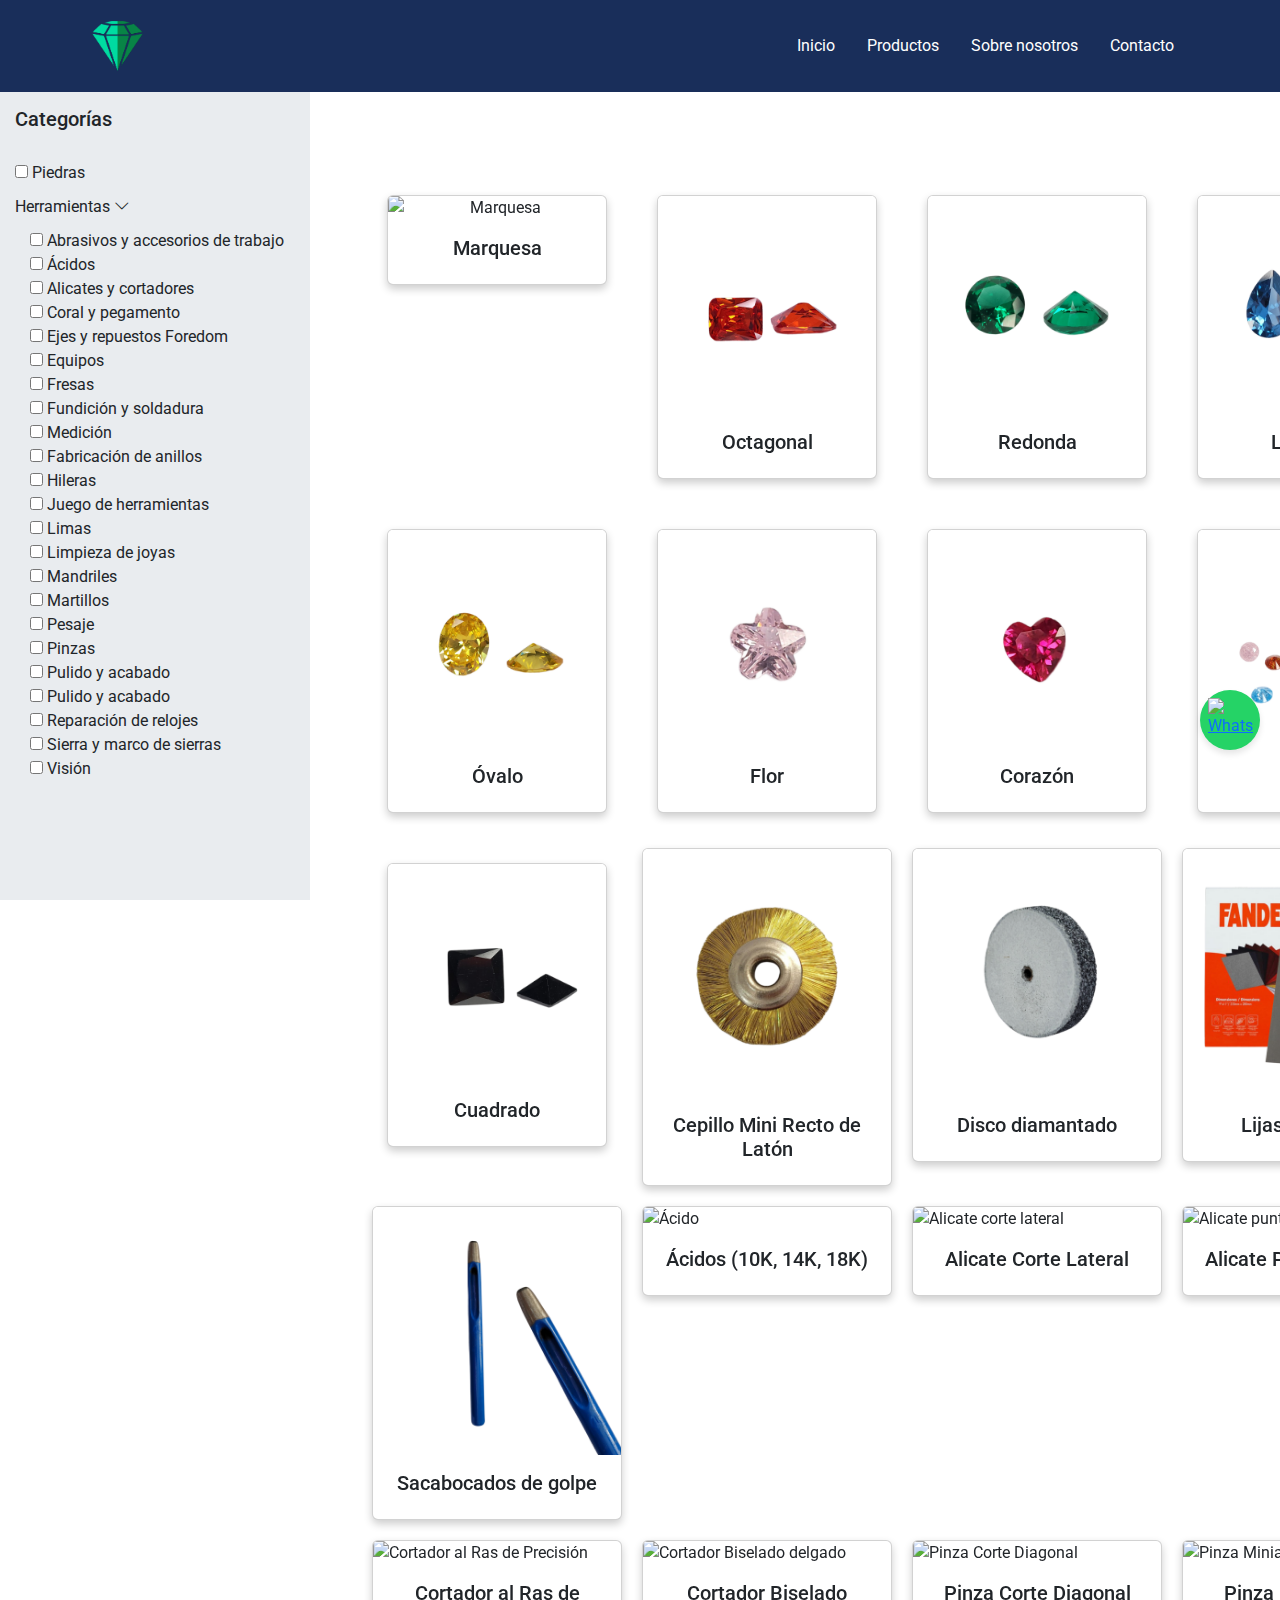
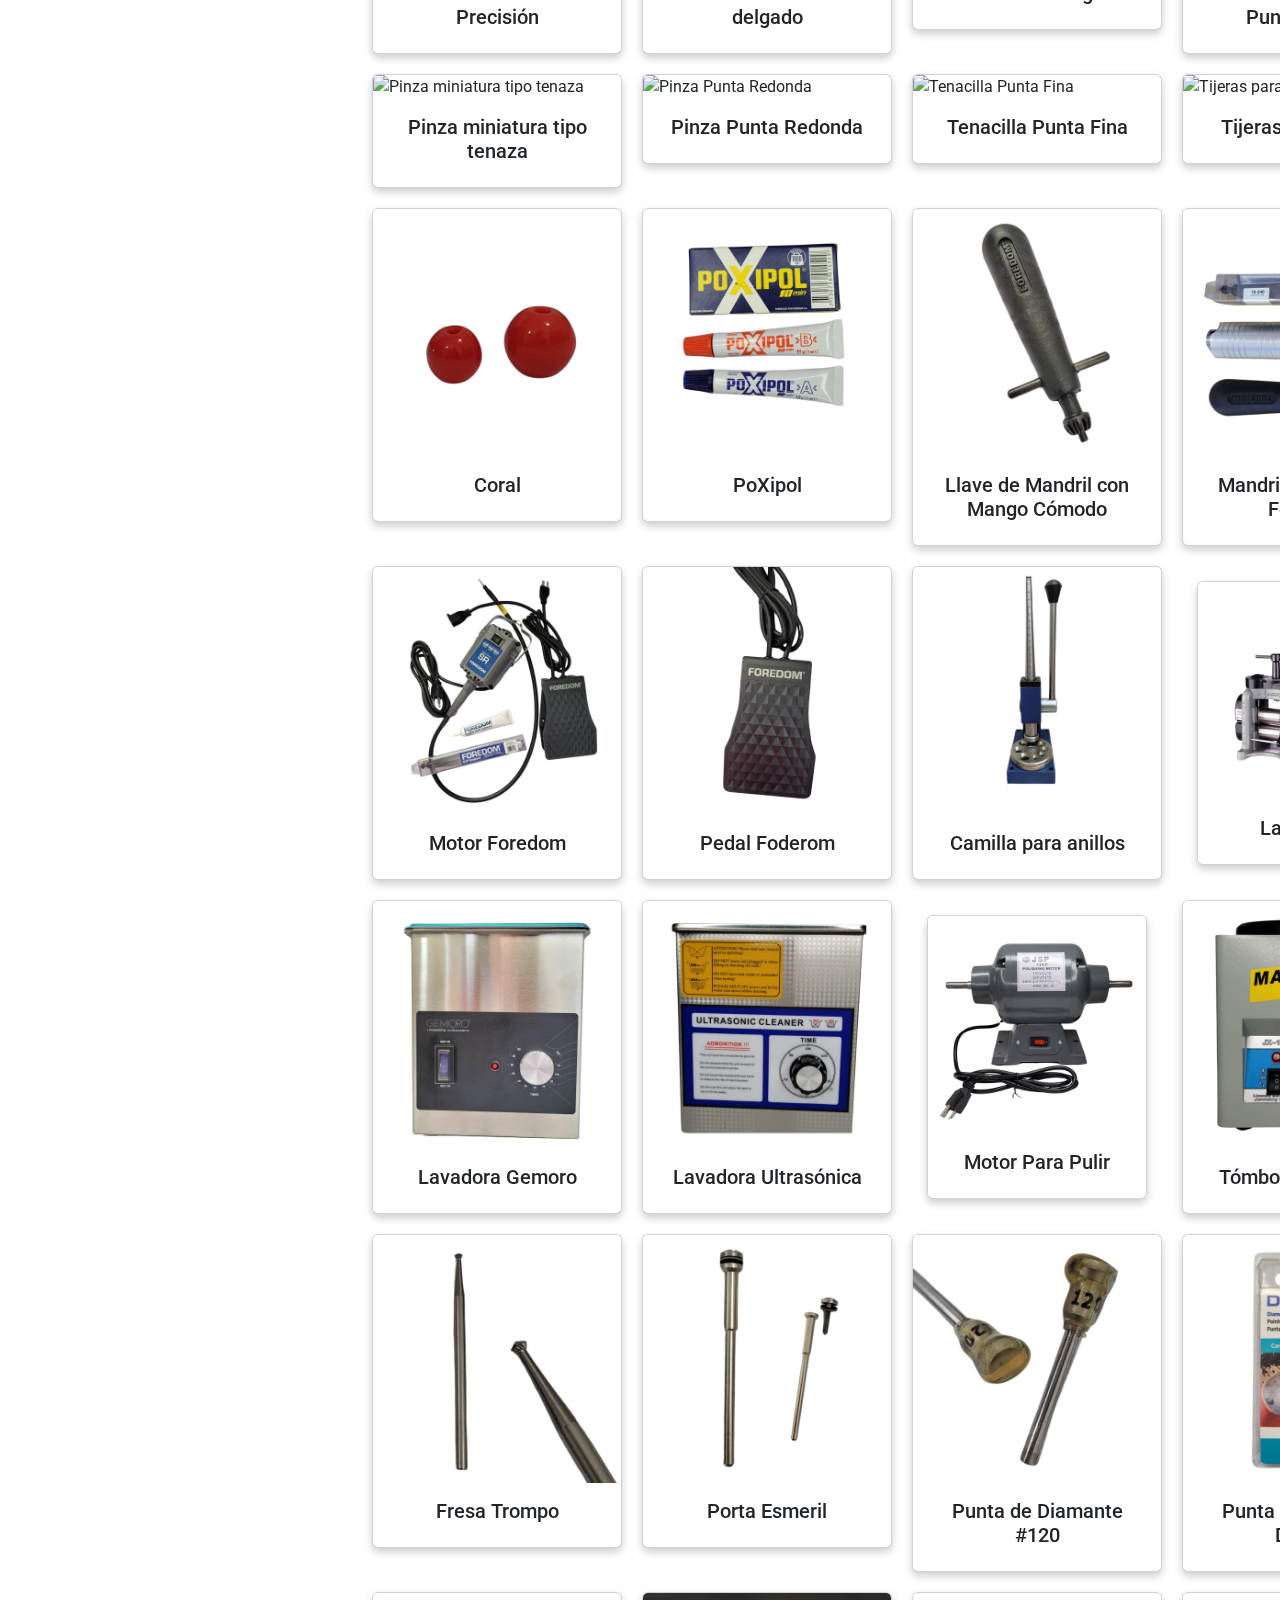
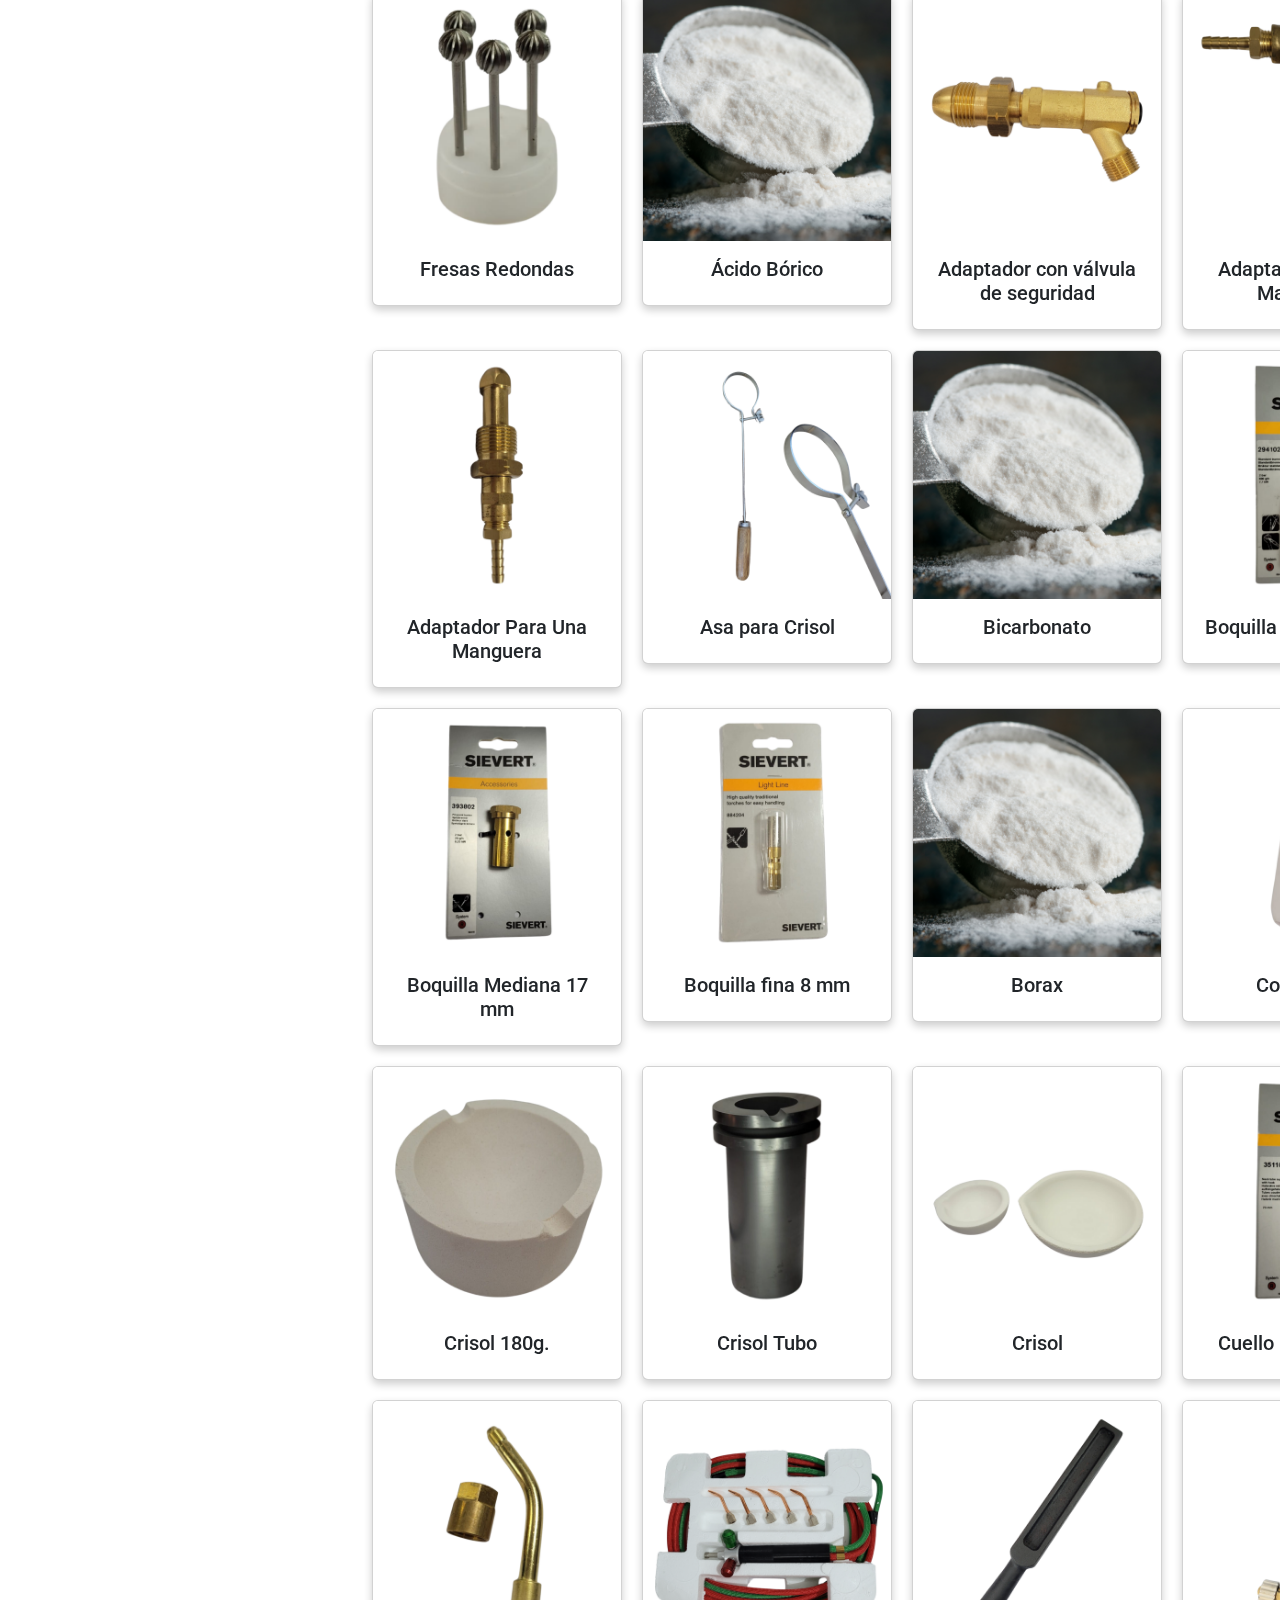
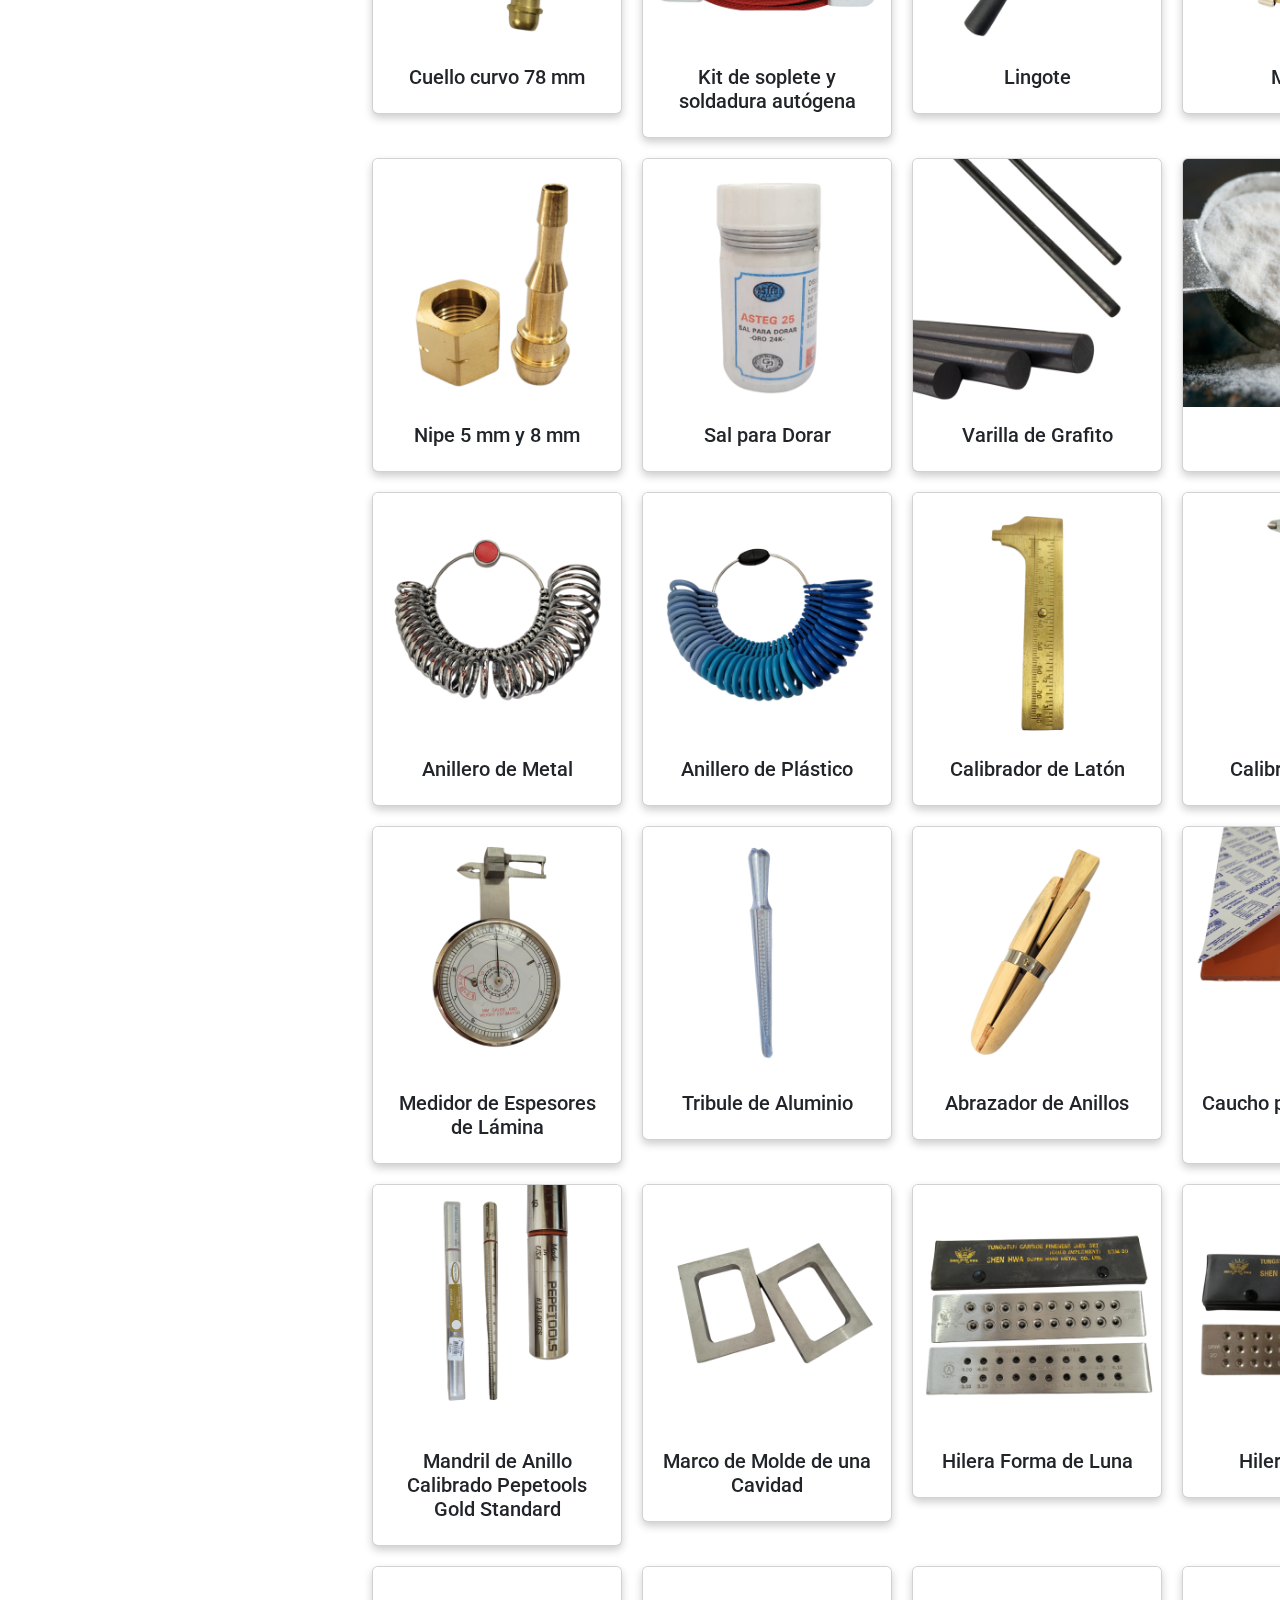
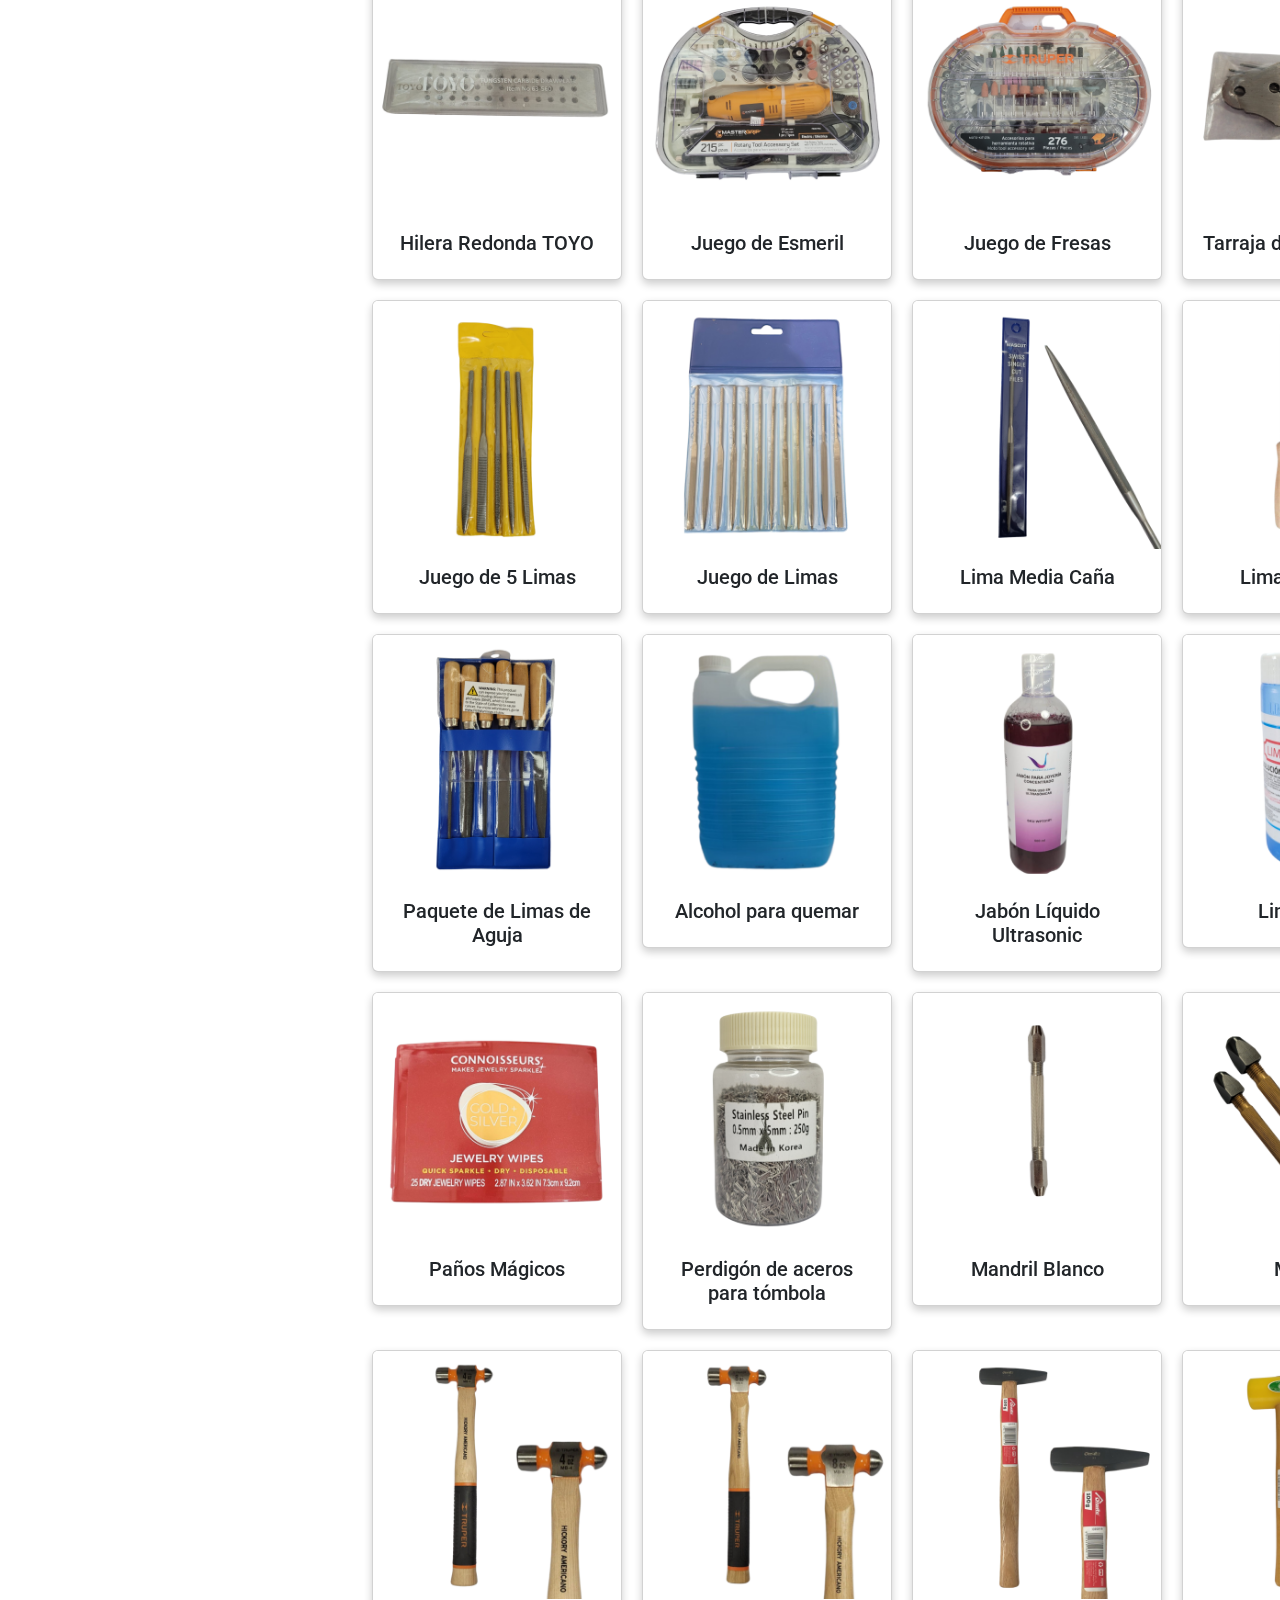
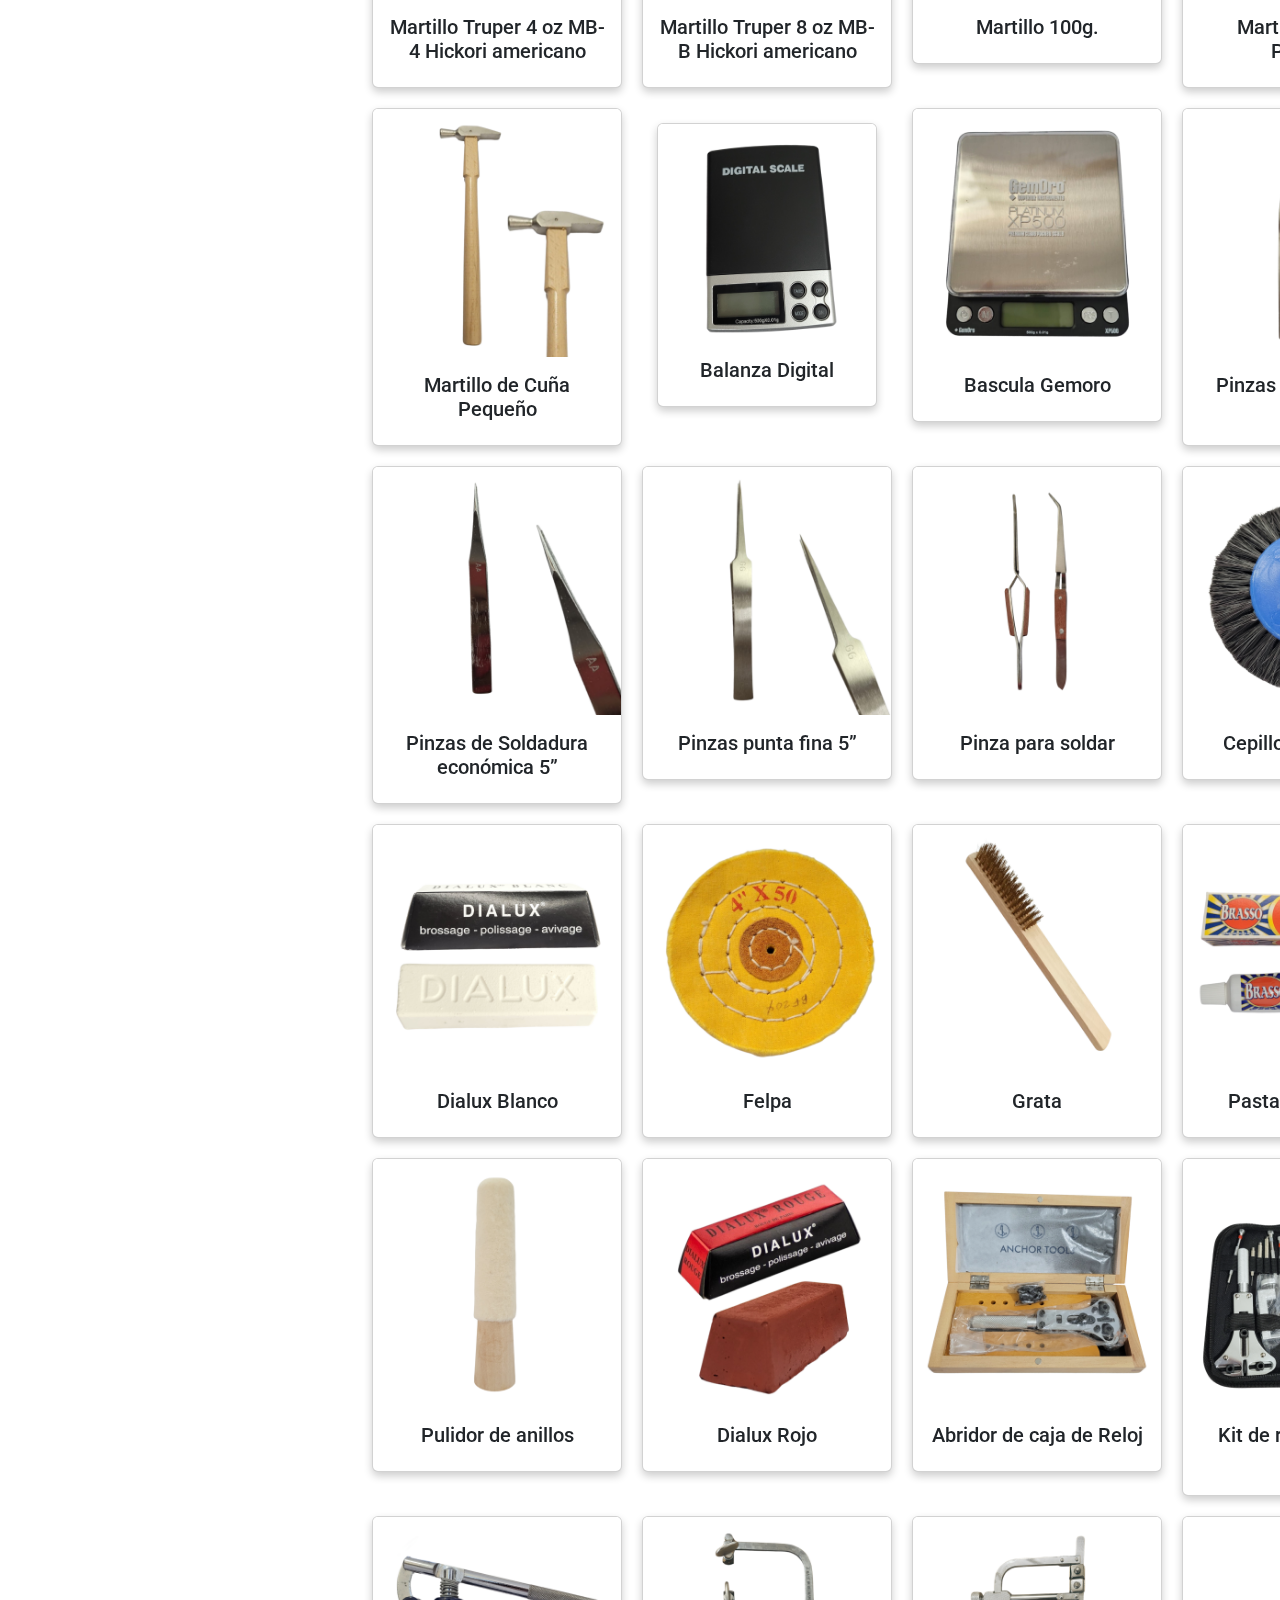
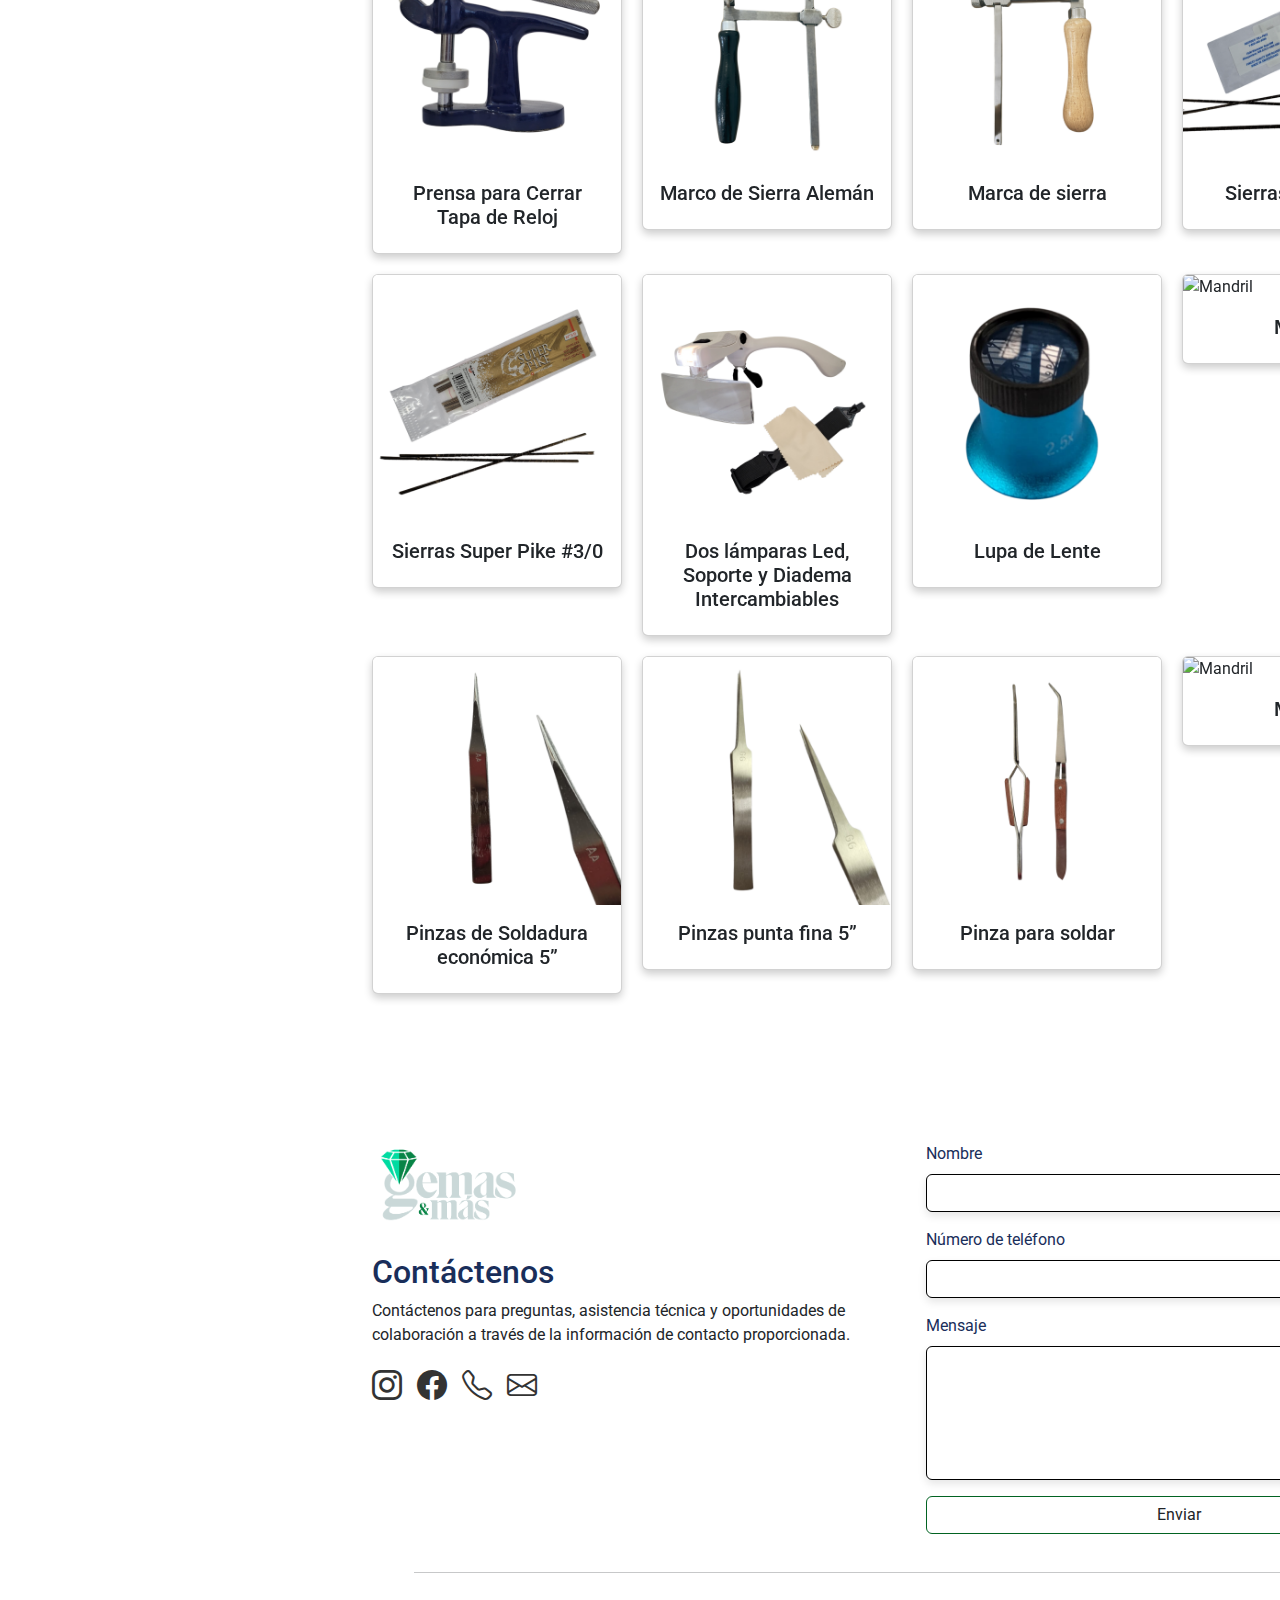
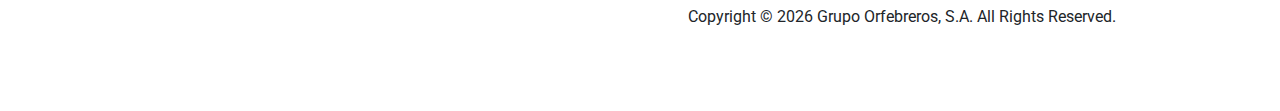
==== commit 2ba6da20: "Limpieza de código" ====
--- a/productos.html
+++ b/productos.html
@@ -16,6 +16,8 @@
     <link rel="stylesheet" href="css/productos.css">
   </head>
   <body>
+
+    <!-- HEADER -->
     <header>
       <div class="container">
         <nav class="navbar navbar-expand-lg navbar-light">
@@ -48,6 +50,7 @@
       </div>
     </header>
 
+    <!-- SIDE BAR -->
     <div class="sidebar" id="sidebar">
         <span class="close-button" id="closeBtn" onclick="toggleSidebar()">&times;</span>
         <h2>Categorías</h2>
--- a/css/productos.css
+++ b/css/productos.css
@@ -4,10 +4,9 @@
   padding: 0;
   box-sizing: border-box;
   display: flex;
-  height: 100vh;
-}
-  
-  
+}
+
+
 /* HEADER Y NAVBAR */
 
 header {
@@ -31,17 +30,6 @@
   color: #ffffff;
   margin-right: 1rem;
   transition: color 0.3s;
-}
-
-
-/* BOTÓN DE FILTROS RESPONSIVE */
-
-#filtros-btn {
-  position: fixed;
-  bottom: 20px;
-  left: 50%;
-  transform: translateX(-50%);
-  z-index: 1000;
 }
 
 
@@ -82,6 +70,19 @@
   margin-top: 130px;
 }
 
+.close-button {
+  display: none;
+  position: absolute;
+  top: 10px;
+  right: 15px;
+  font-size: 24px;
+  cursor: pointer;
+  z-index: 1101;
+}
+
+
+/* BOTÓN DE FILTROS  (ABRIR SIDEBAR) */
+
 .menu-button {
   display: none;
   background: #0d6efd;
@@ -93,68 +94,6 @@
   font-size: 16px;
   z-index: 1100;
 }
-
-.close-button {
-  display: none;
-  position: absolute;
-  top: 10px;
-  right: 15px;
-  font-size: 24px;
-  cursor: pointer;
-  z-index: 1101;
-}
-
-/* Responsive para teléfonos y tablets */
-@media (max-width: 1024px) {
-  .sidebar {
-      transform: translateX(-100%);
-      position: fixed;
-      height: 100vh;
-  }
-
-  .sidebar.show-sidebar {
-      transform: translateX(0);
-  }
-
-  .main-content {
-      margin-left: 0;
-  }
-
-  .menu-button {
-      display: block;
-  }
-
-  .sidebar .close-button {
-      display: block;
-  }
-}
-
-@media (min-width: 769px) and (max-width: 1024px) {
-  .sidebar {
-      width: 40%;
-  }
-}
-
-@media (max-width: 768px) {
-  .sidebar {
-      width: 80%;
-  }
-
-  .sidebar .close-button {
-      display: block;
-  }
-}
-
-
-
-
-
-
-
-
-
-
-
 
 
 /* TARJETAS */
@@ -318,4 +257,48 @@
 
 .whatsapp-button:hover {
   transform: scale(1.1);
+}
+
+
+
+/* RESPONSIVE */
+
+@media (max-width: 1024px) {
+  .sidebar {
+      transform: translateX(-100%);
+      position: fixed;
+      height: 100vh;
+  }
+
+  .sidebar.show-sidebar {
+      transform: translateX(0);
+  }
+
+  .main-content {
+      margin-left: 0;
+  }
+
+  .menu-button {
+      display: block;
+  }
+
+  .sidebar .close-button {
+      display: block;
+  }
+}
+
+@media (min-width: 769px) and (max-width: 1024px) {
+  .sidebar {
+      width: 40%;
+  }
+}
+
+@media (max-width: 768px) {
+  .sidebar {
+      width: 80%;
+  }
+
+  .sidebar .close-button {
+      display: block;
+  }
 }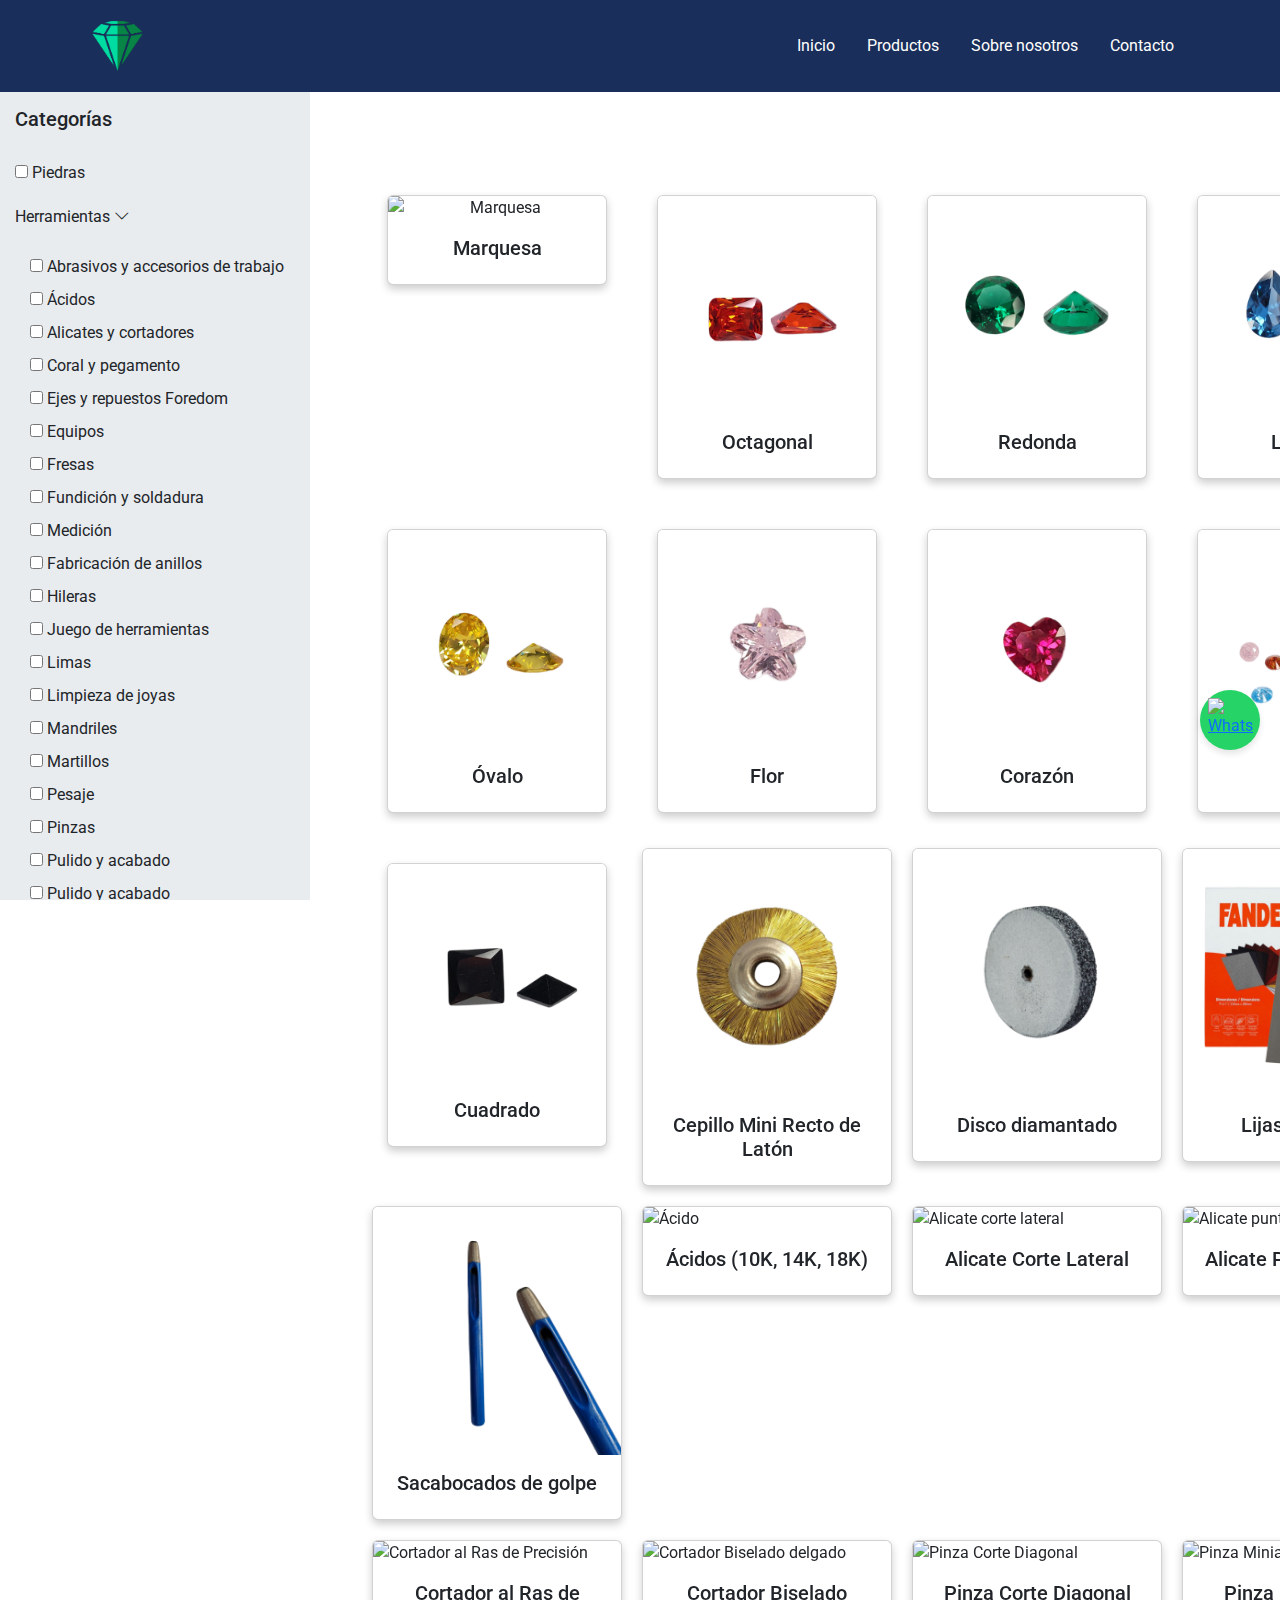
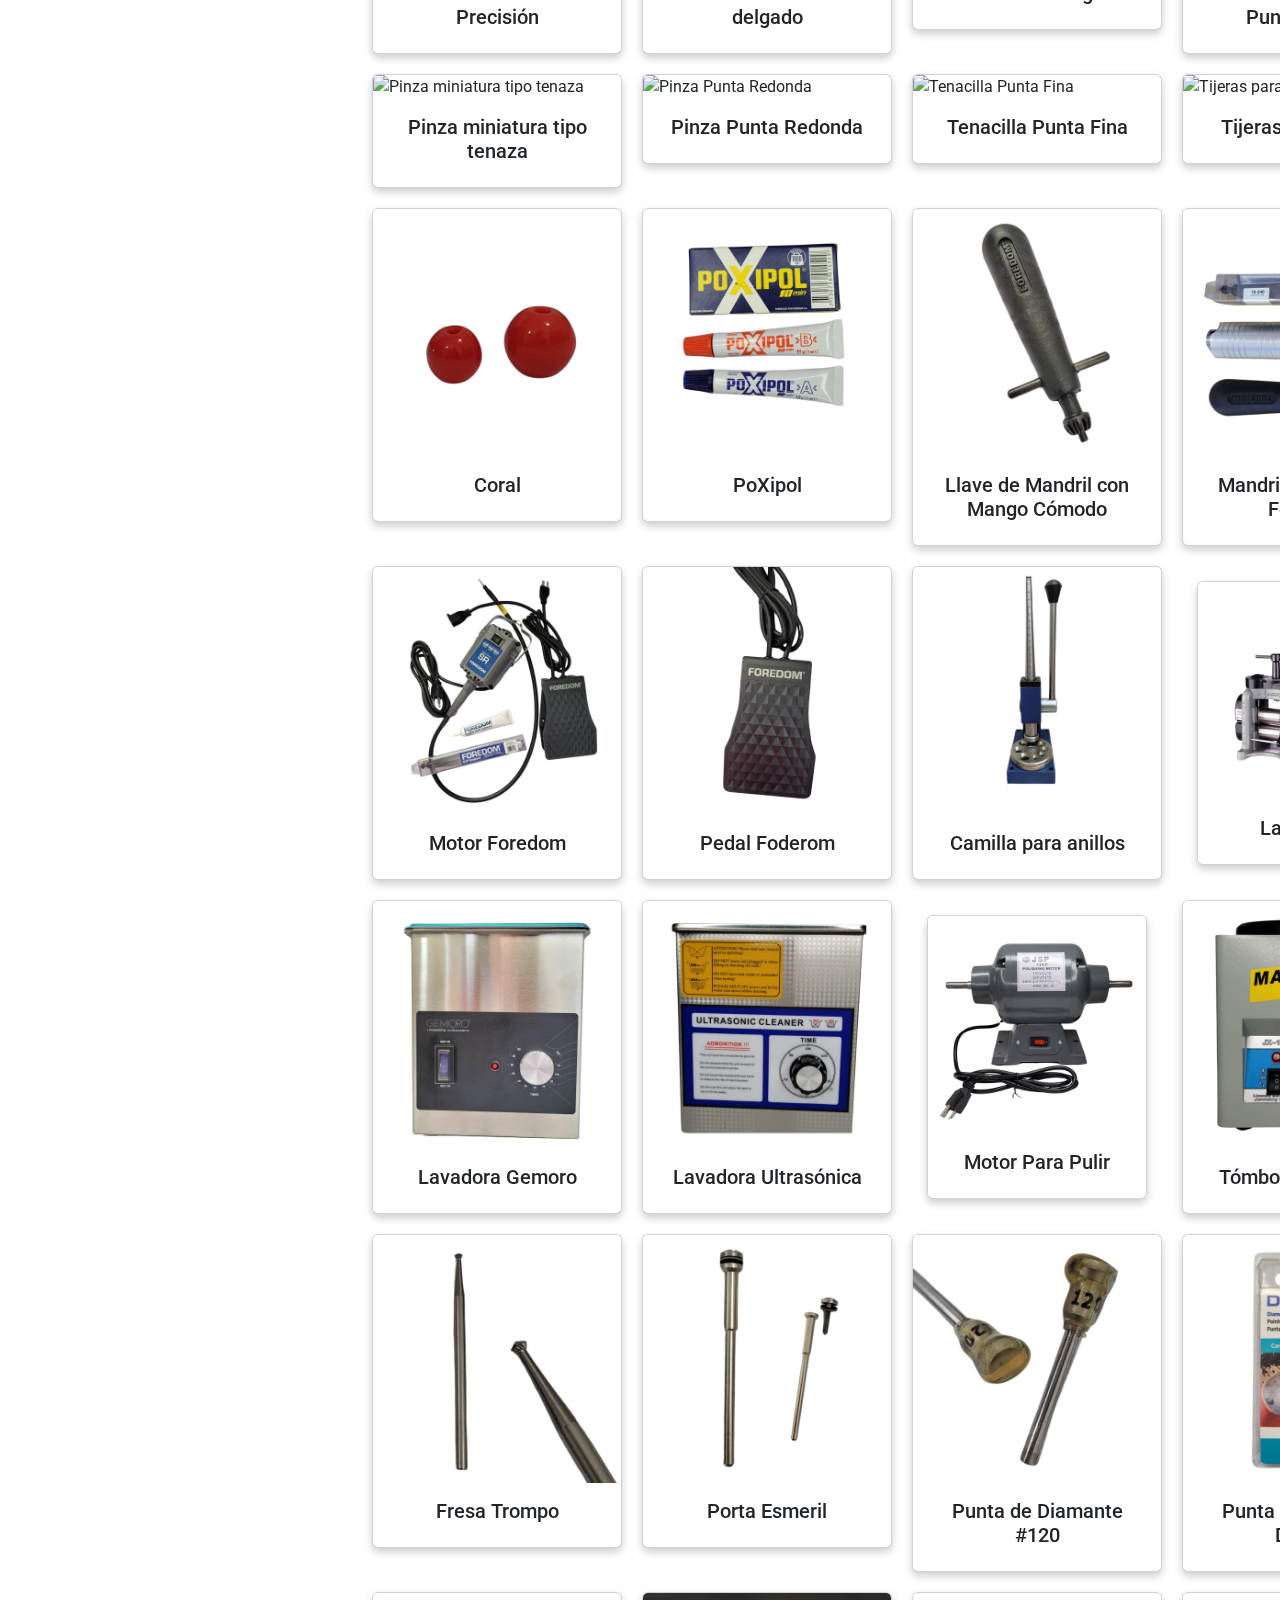
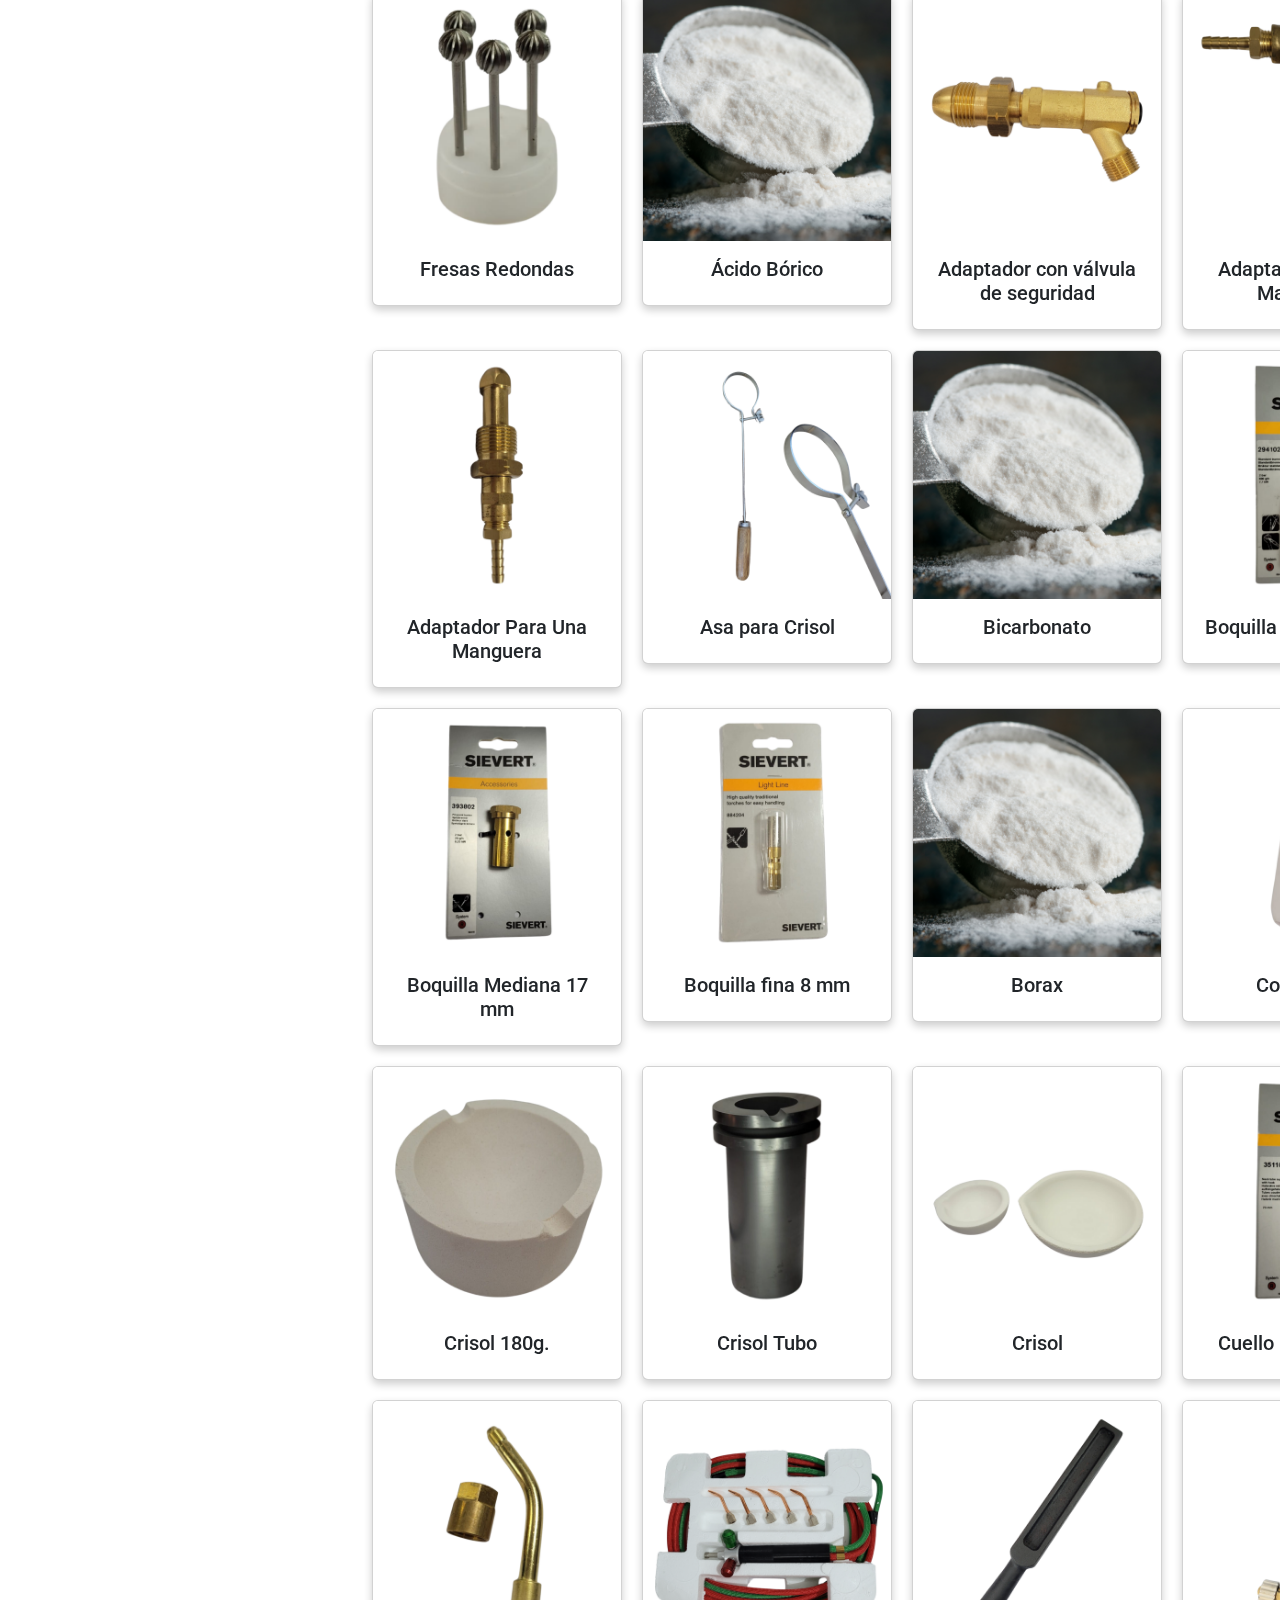
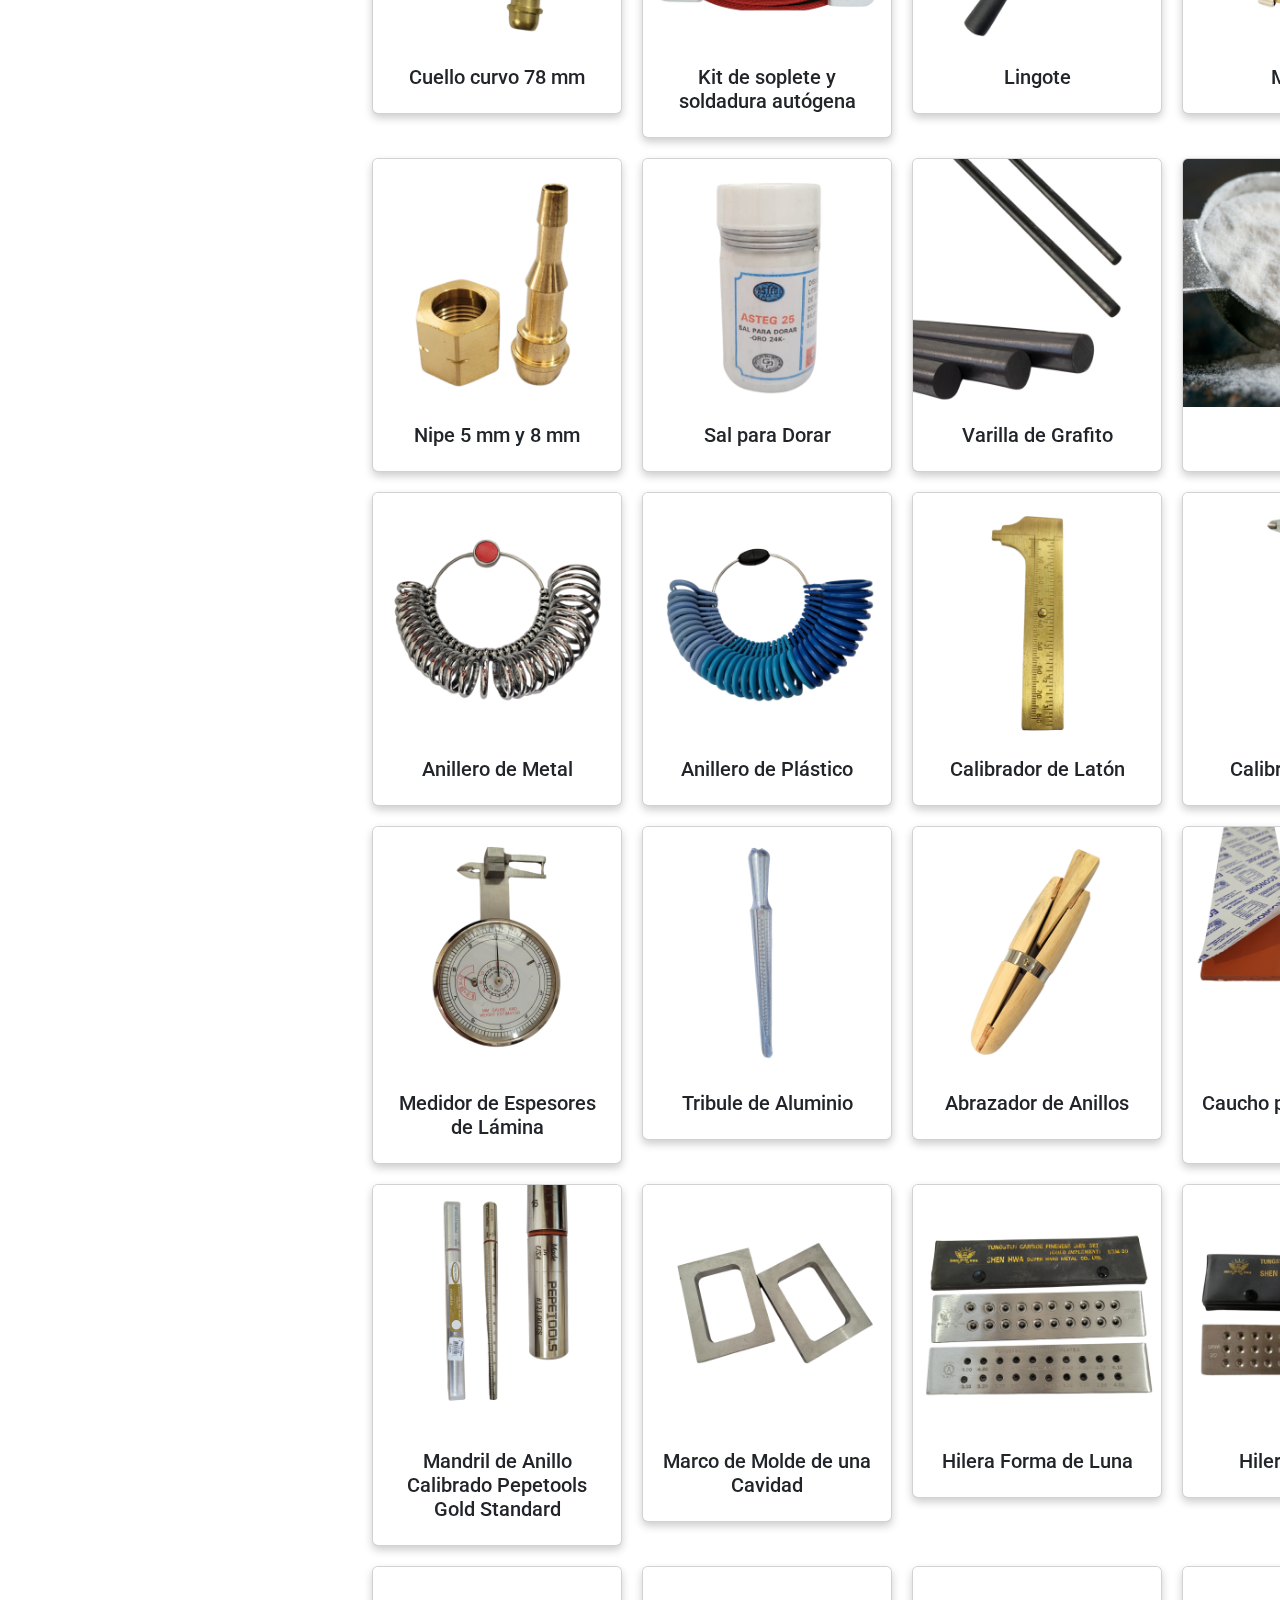
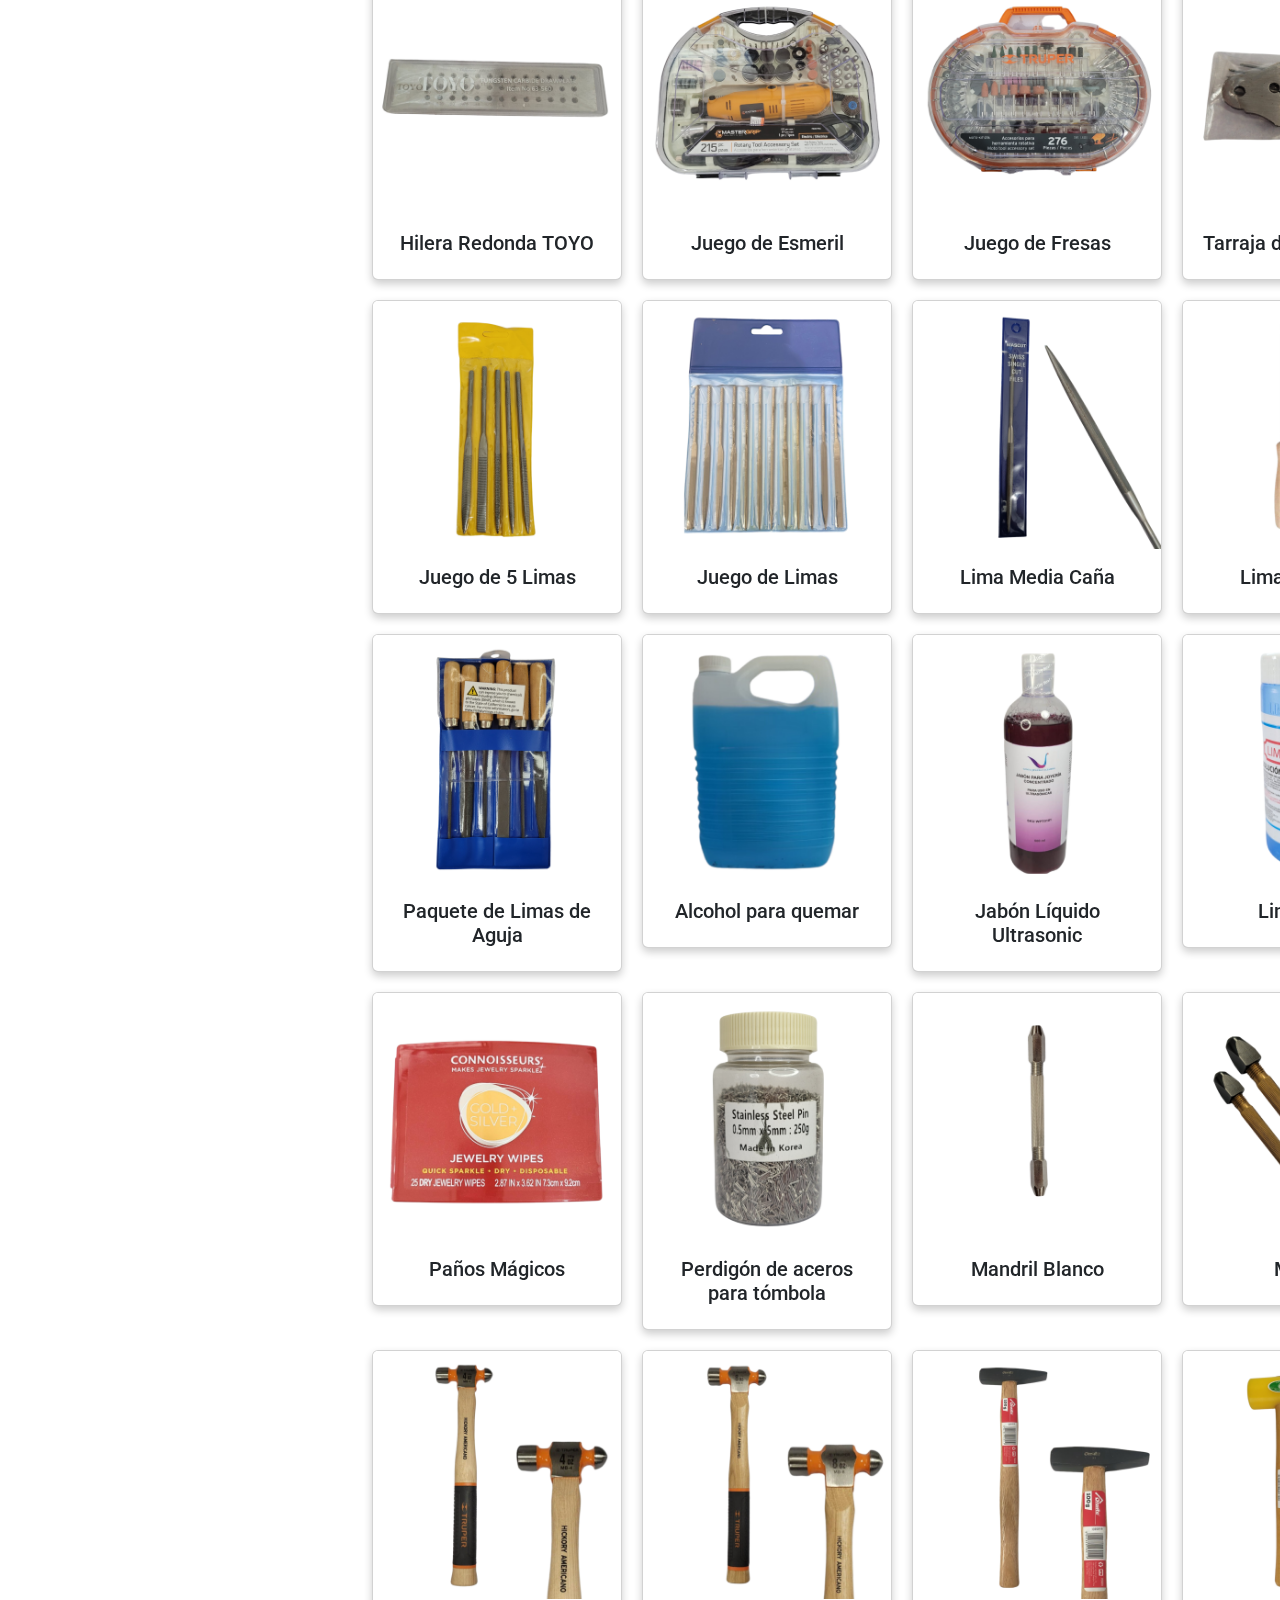
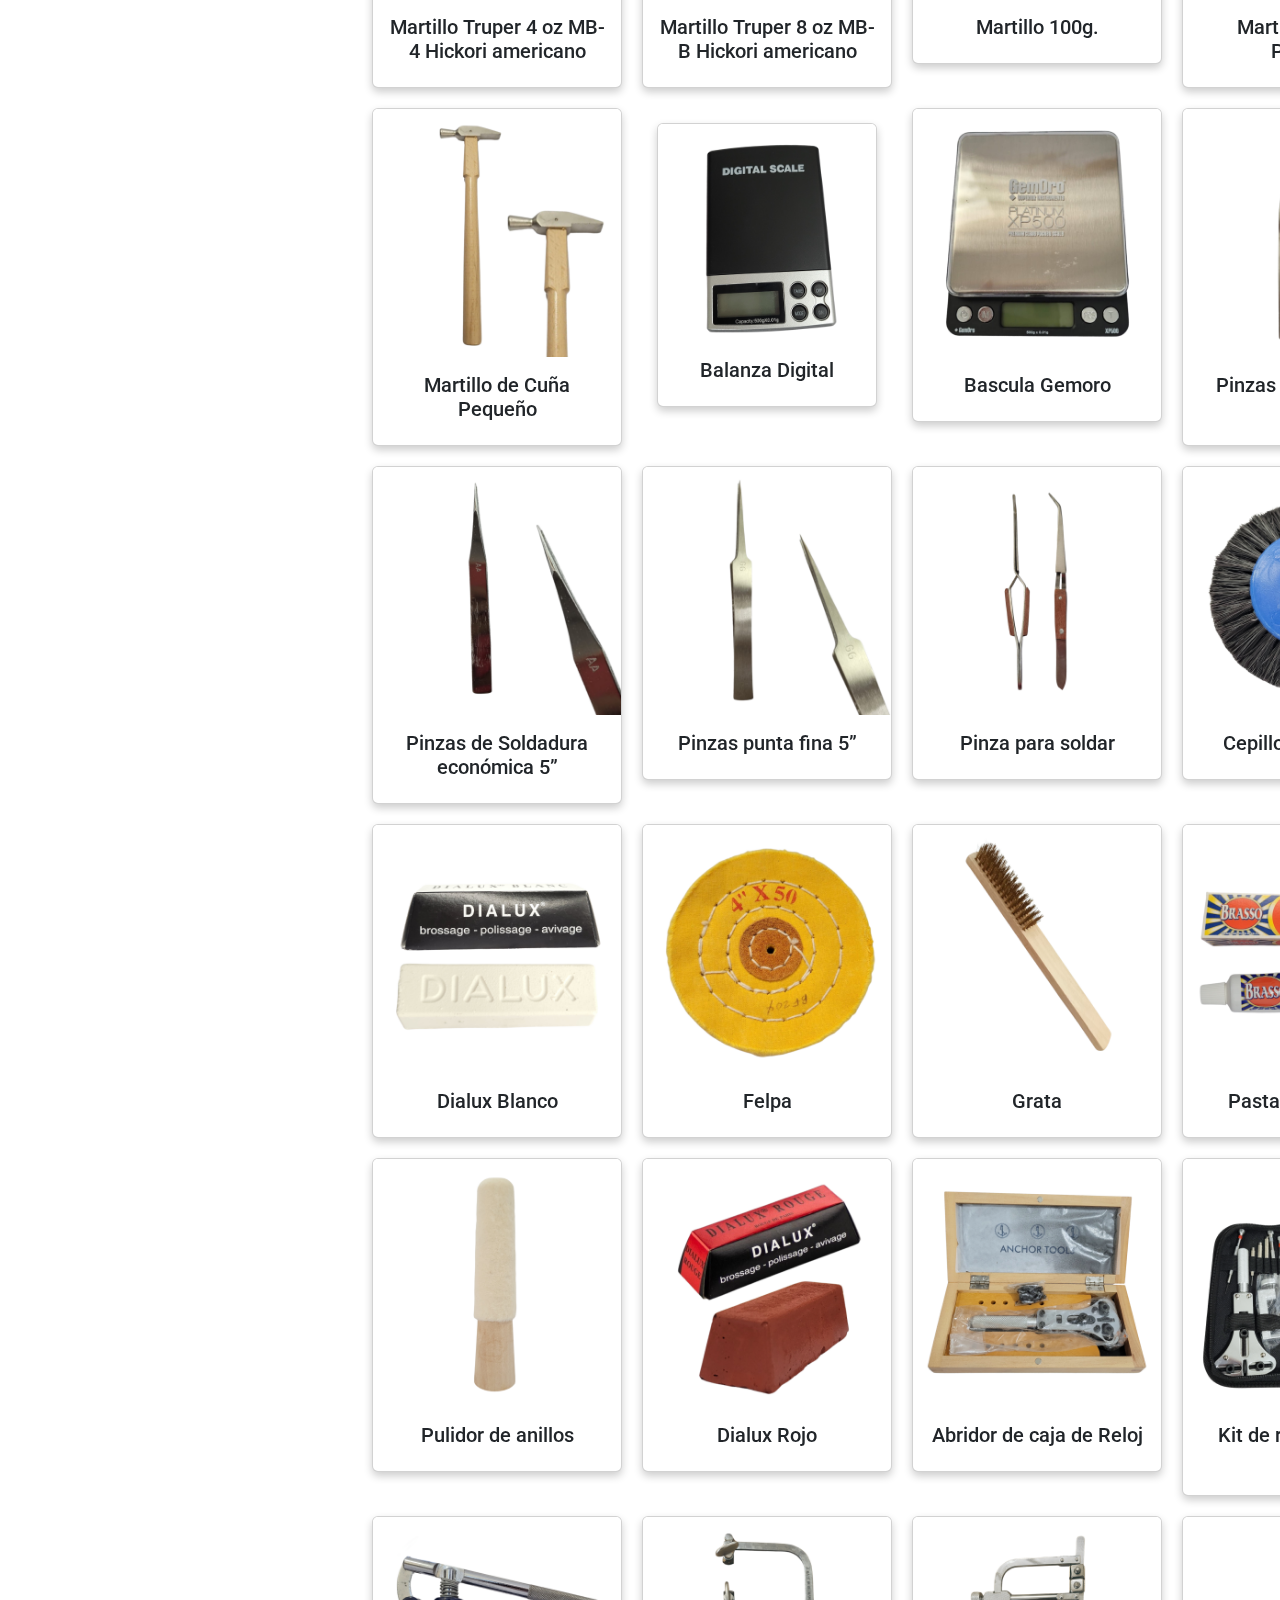
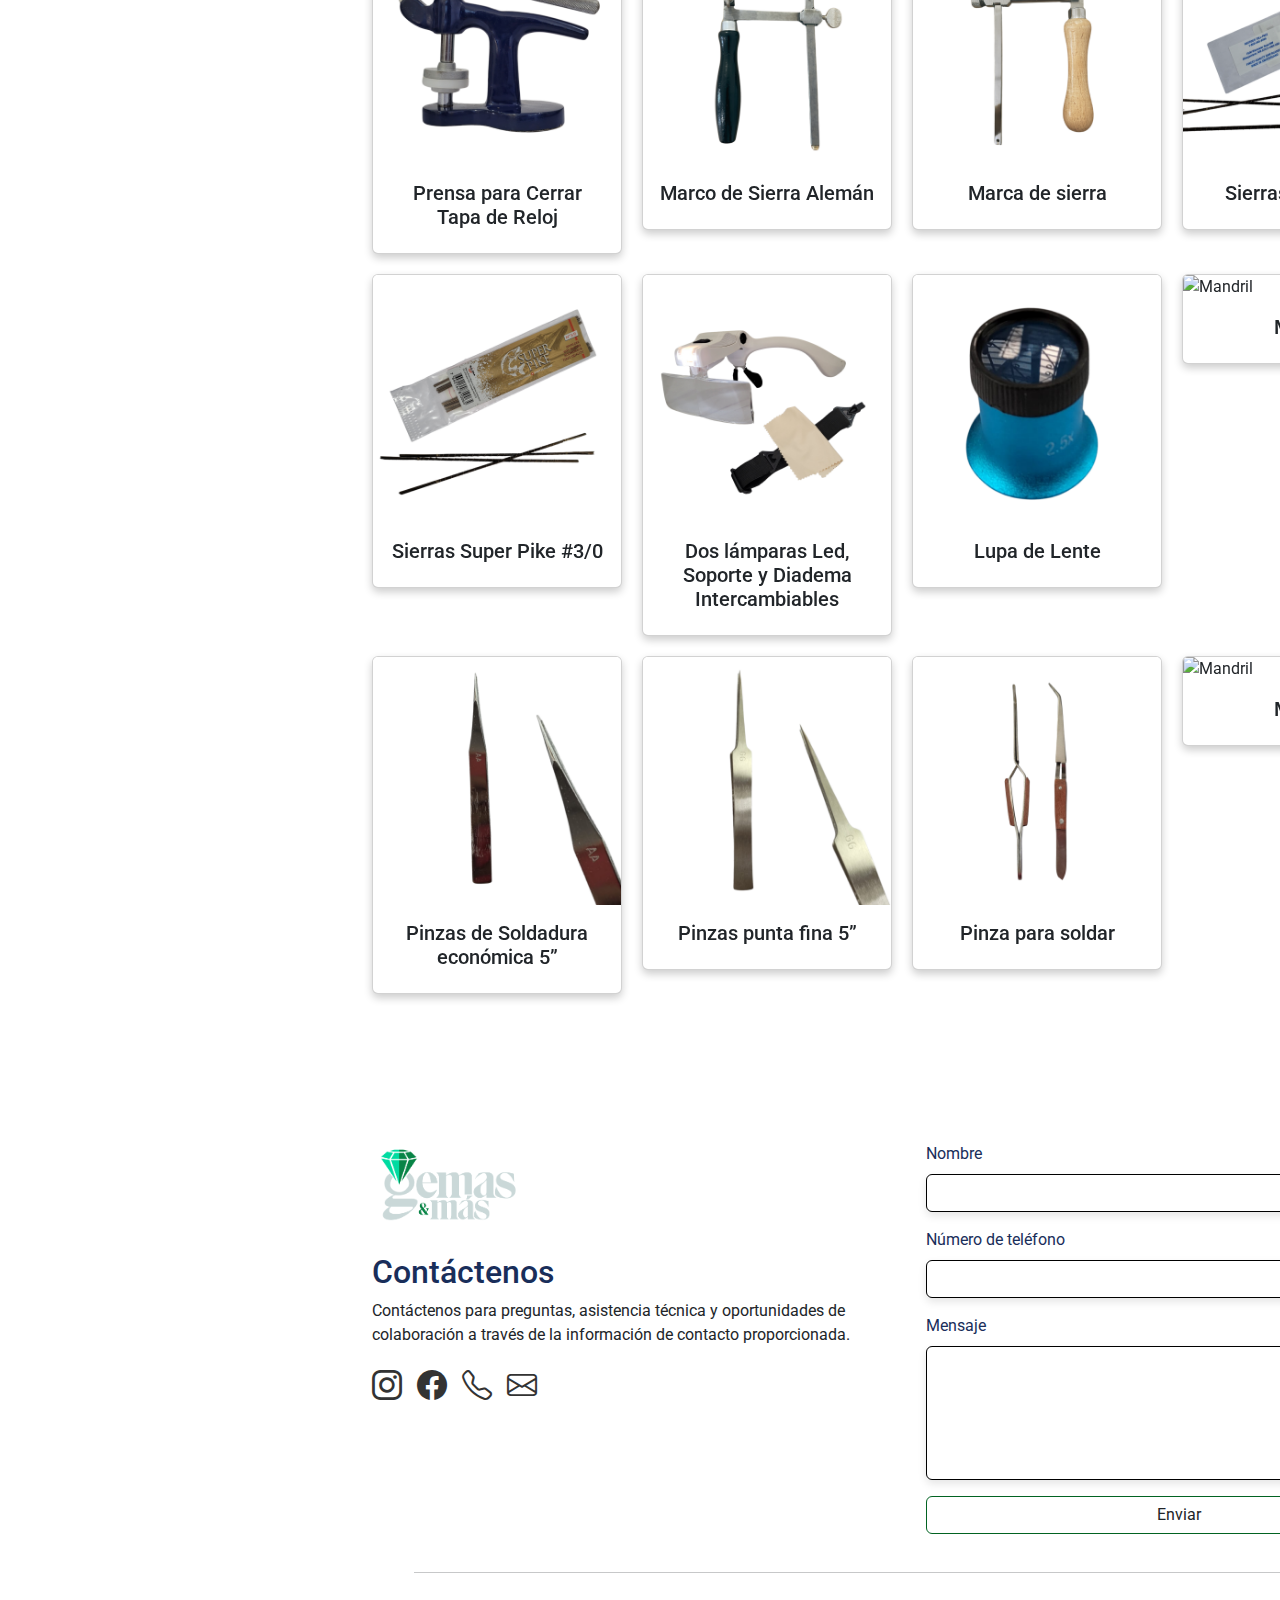
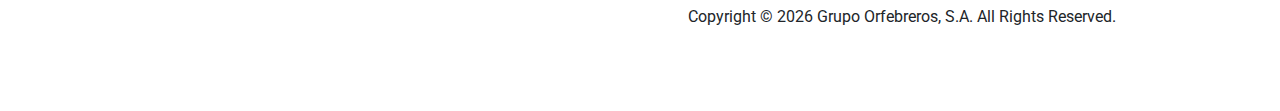
==== commit 75678776: "Se agregan las imágenes de última categoría y se agregan las subcategorías y categoría a sidebar" ====
--- a/productos.html
+++ b/productos.html
@@ -54,9 +54,9 @@
     <div class="sidebar" id="sidebar">
         <span class="close-button" id="closeBtn" onclick="toggleSidebar()">&times;</span>
         <h2>Categorías</h2>
-        <div class="category"><input type="checkbox" data-categoria="piedras"> Piedras</div>
-        <div class="category" onclick="toggleSubcategories()">Herramientas <i id="tools-arrow" class="bi bi-chevron-down"></i></div>
-        <div class="subcategory">
+        <div class="category1"><input type="checkbox" data-categoria="piedras"> Piedras</div>
+        <div class="category2" onclick="toggleSubcategory2()">Herramientas <i id="tools-arrow2" class="bi bi-chevron-down"></i></div>
+        <div class="subcategory2">
           <div><input type="checkbox" data-categoria="abrasivos"> Abrasivos y accesorios de trabajo</div>
           <div><input type="checkbox" data-categoria="acidos"> Ácidos</div>
           <div><input type="checkbox" data-categoria="alicates"> Alicates y cortadores</div>
@@ -80,6 +80,13 @@
           <div><input type="checkbox" data-categoria="reparacion_de_relojes"> Reparación de relojes</div>
           <div><input type="checkbox" data-categoria="sierra_y_marco_de_sierras"> Sierra y marco de sierras</div>
           <div><input type="checkbox" data-categoria="vision"> Visión</div>     
+        </div>
+        <div class="category3" onclick="toggleSubcategory3()">Exhibición y embalaje <i id="tools-arrow3" class="bi bi-chevron-down"></i></div>
+        <div class="subcategory3">
+          <div><input type="checkbox" data-categoria="almohadillas"> Almohadillas</div>
+          <div><input type="checkbox" data-categoria="cajas"> Cajas</div>
+          <div><input type="checkbox" data-categoria="exhibidores"> Exhibidores</div>
+          <div id="ultimo_div_sidebar"><input type="checkbox" data-categoria="sobres"> Sobres</div>
         </div>
     </div>
 
--- a/css/productos.css
+++ b/css/productos.css
@@ -53,13 +53,14 @@
   margin-bottom: 30px;
 }
 
-.category {
-  margin: 10px 0;
+.category1, .category2, .category3 {
+  margin: 20px 0;
   cursor: pointer;
 }
 
-.subcategory {
-  display: none; /* Las subcategorías estarán colapsadas por defecto */
+.subcategory2 input, .subcategory3 input{
+  margin-top: 10px;
+  margin-bottom: 10px;
   margin-left: 15px;
 }
 
@@ -80,6 +81,9 @@
   z-index: 1101;
 }
 
+#ultimo_div_sidebar{
+  margin-bottom: 25px;
+}
 
 /* BOTÓN DE FILTROS  (ABRIR SIDEBAR) */
 
@@ -267,7 +271,8 @@
   .sidebar {
       transform: translateX(-100%);
       position: fixed;
-      height: 100vh;
+      height: calc(100vh - 92px);
+      top: 92px;
   }
 
   .sidebar.show-sidebar {
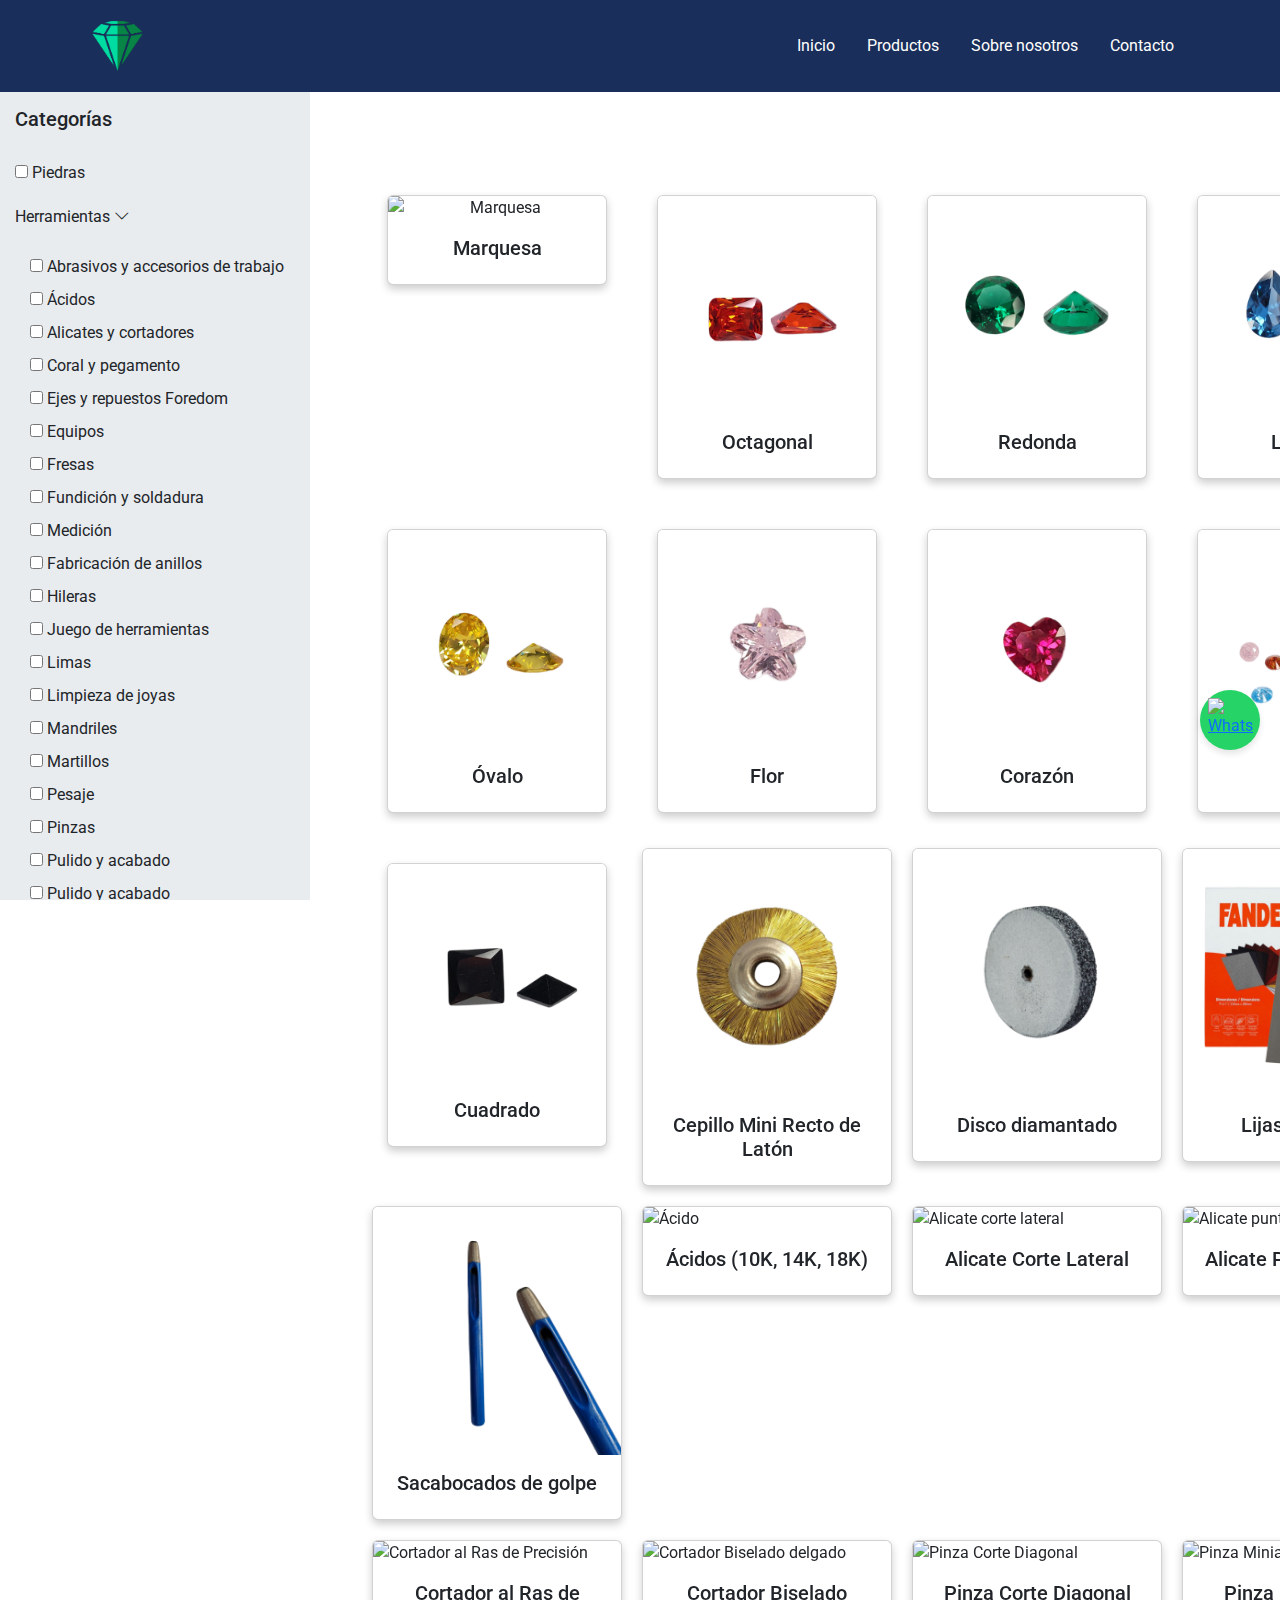
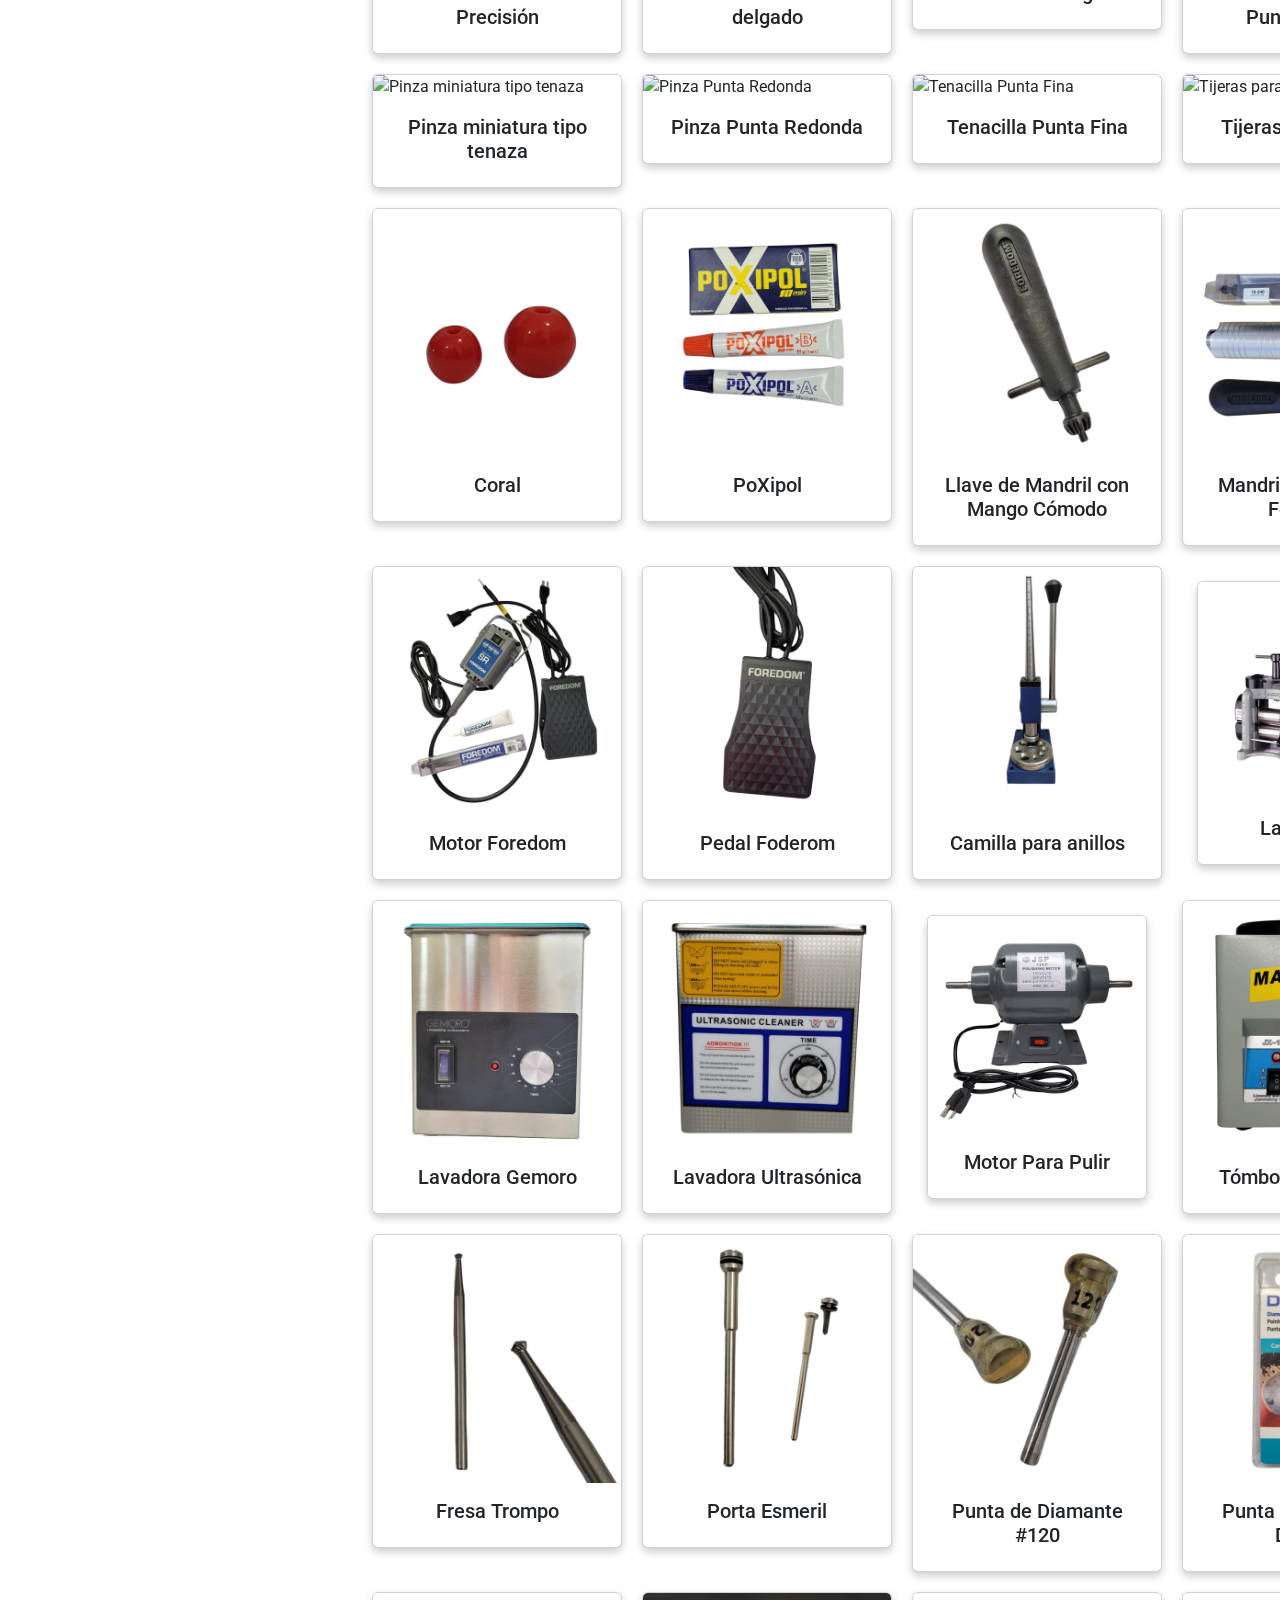
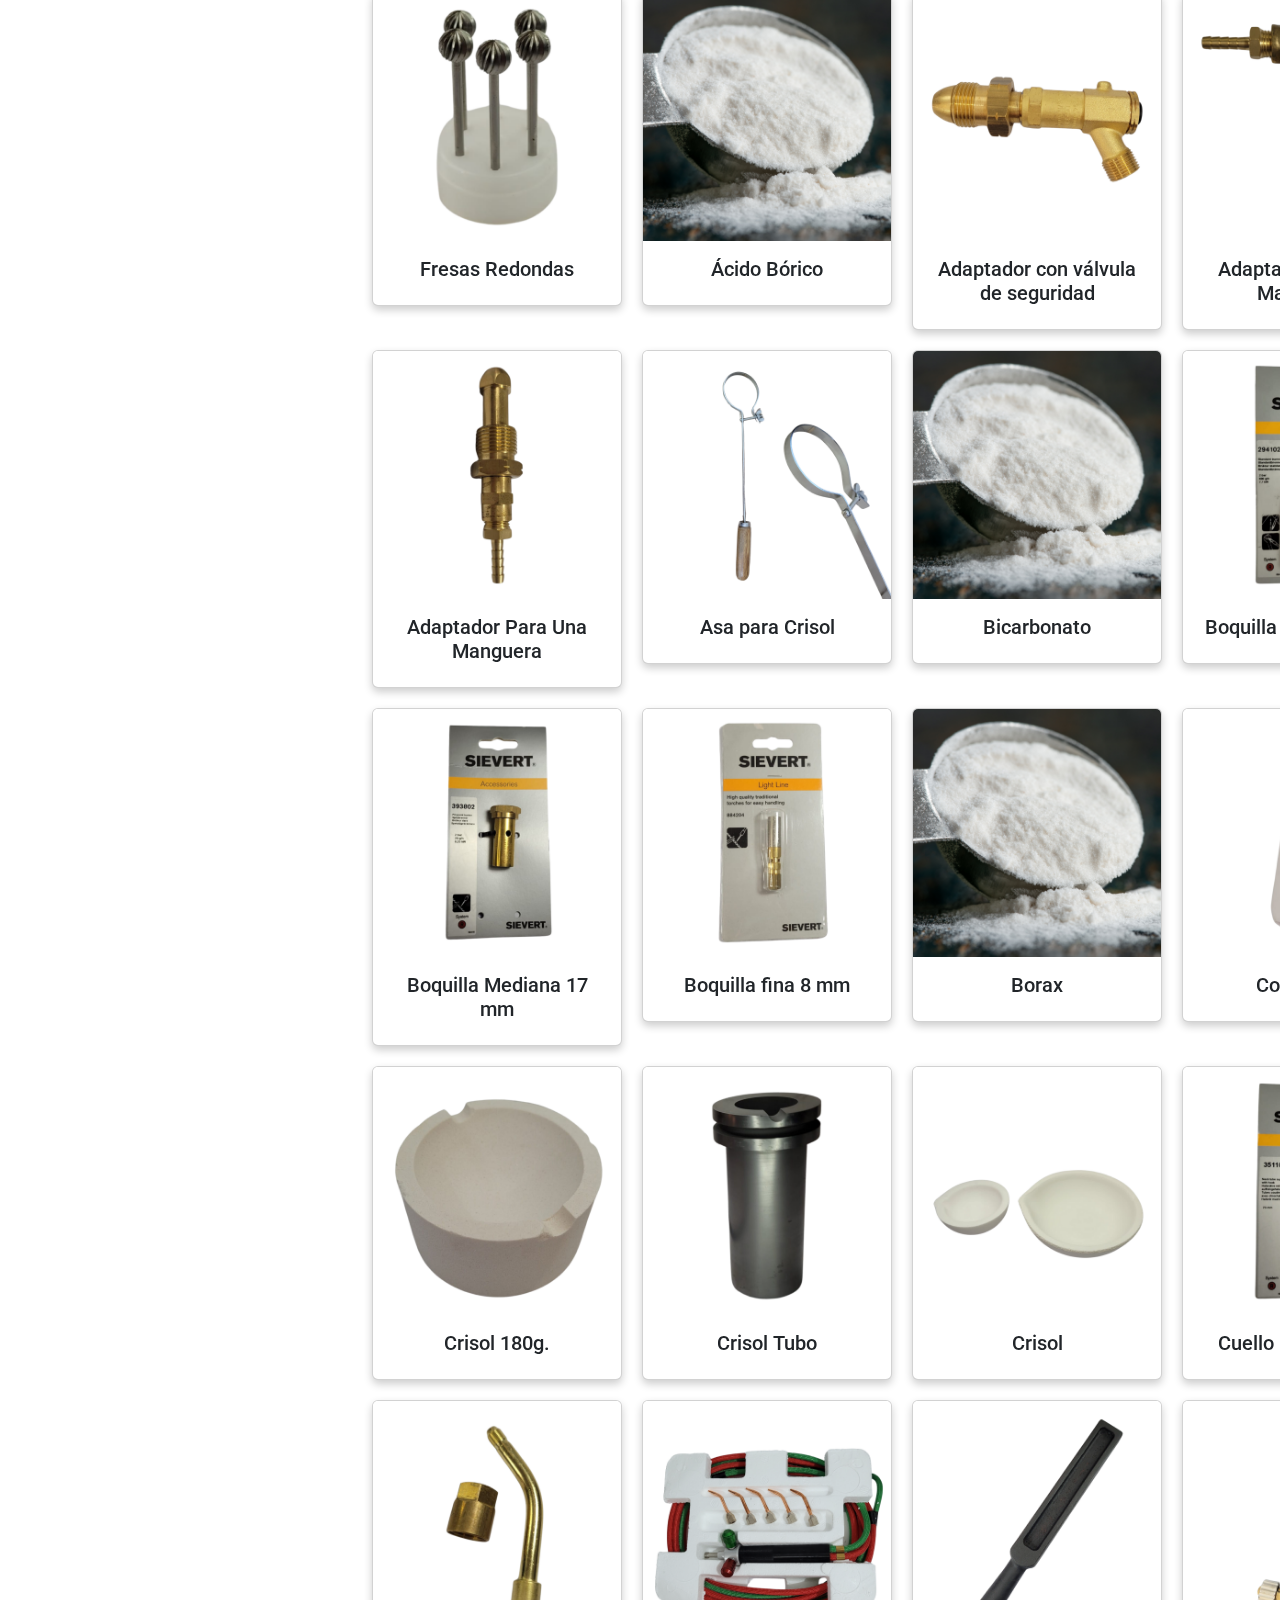
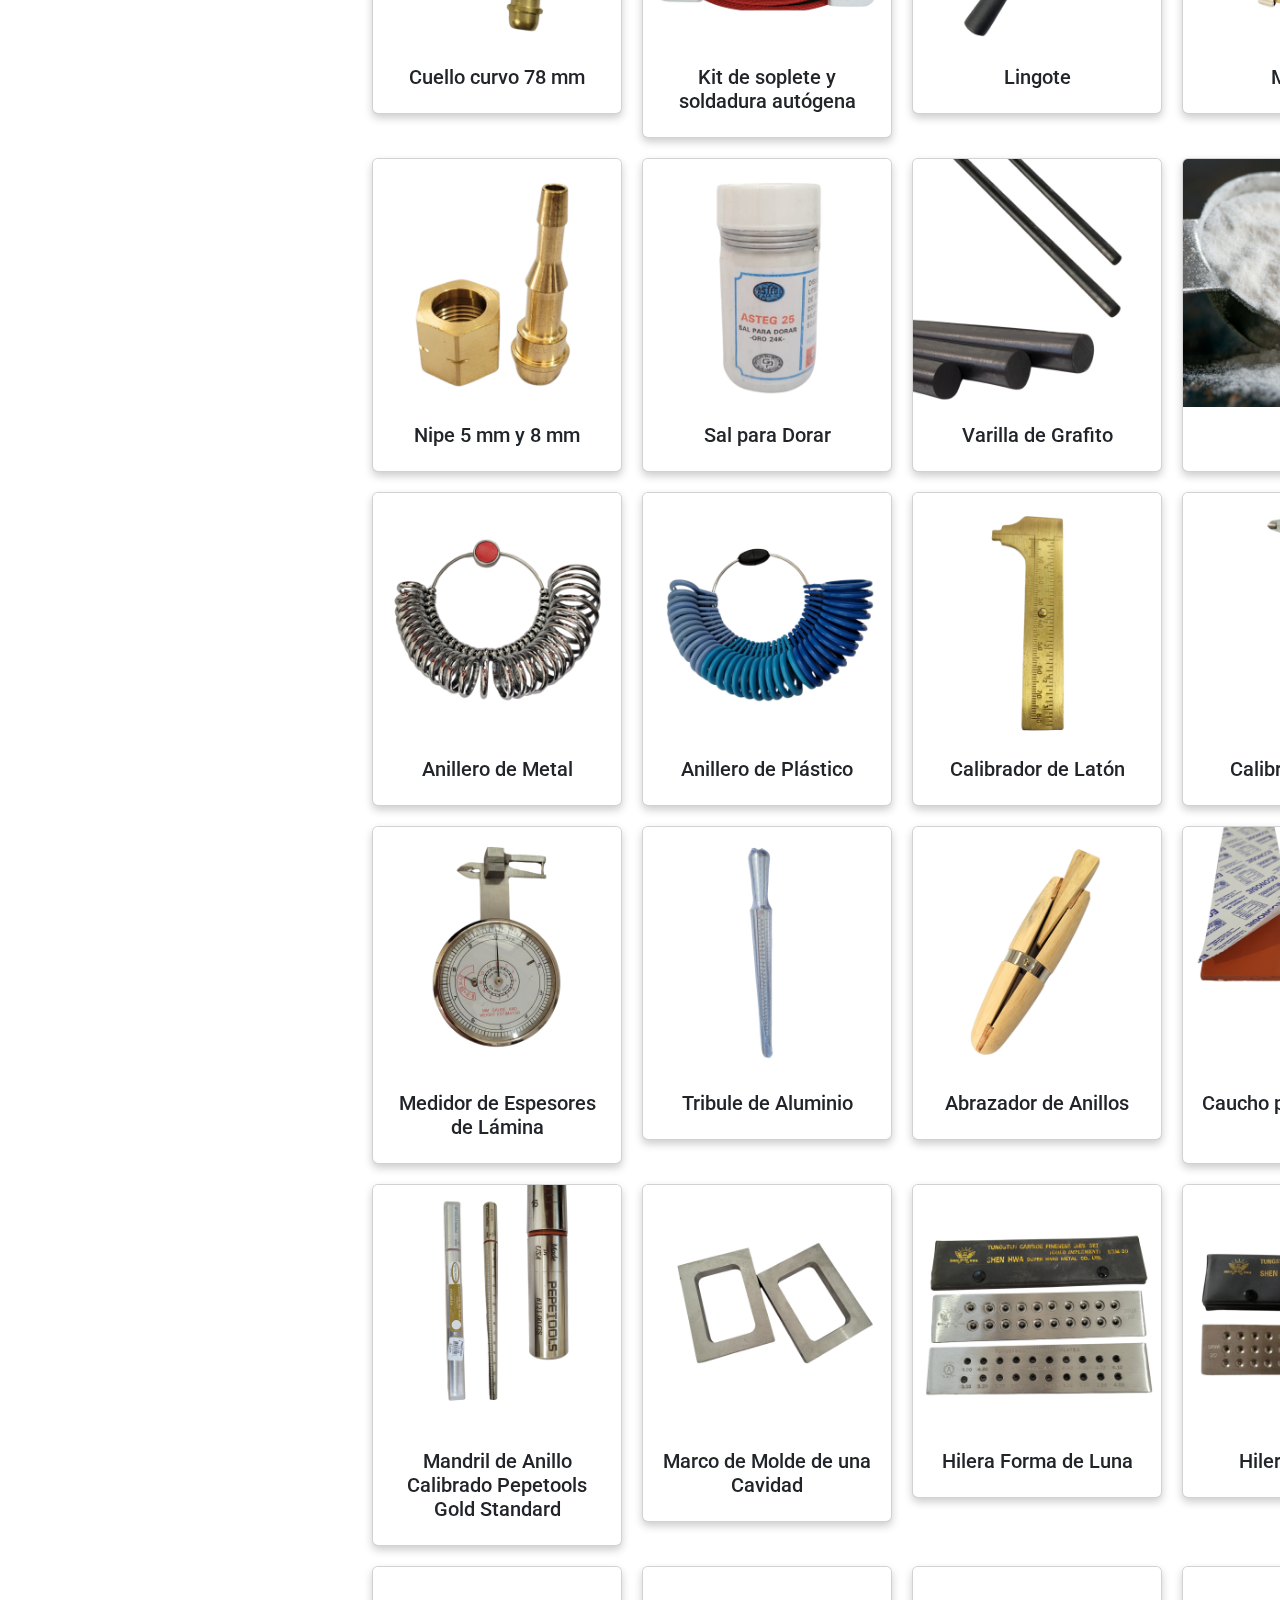
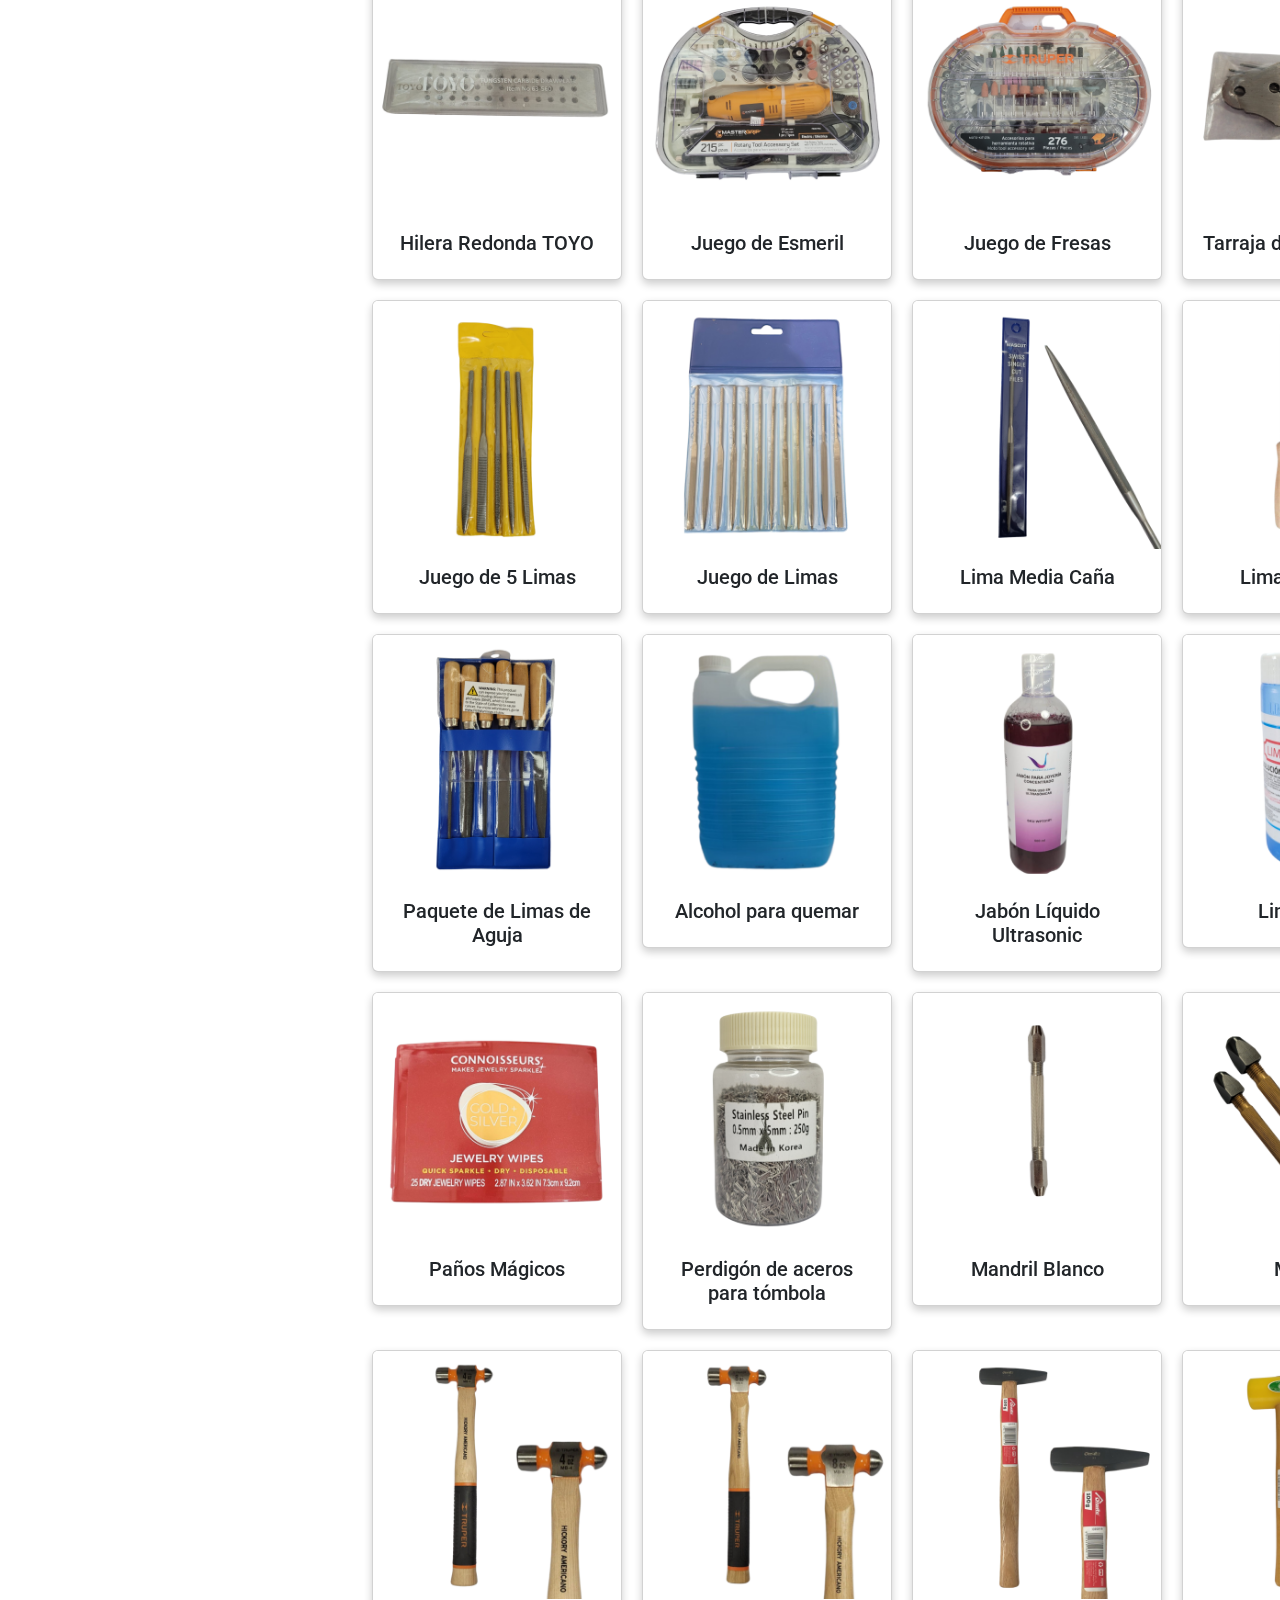
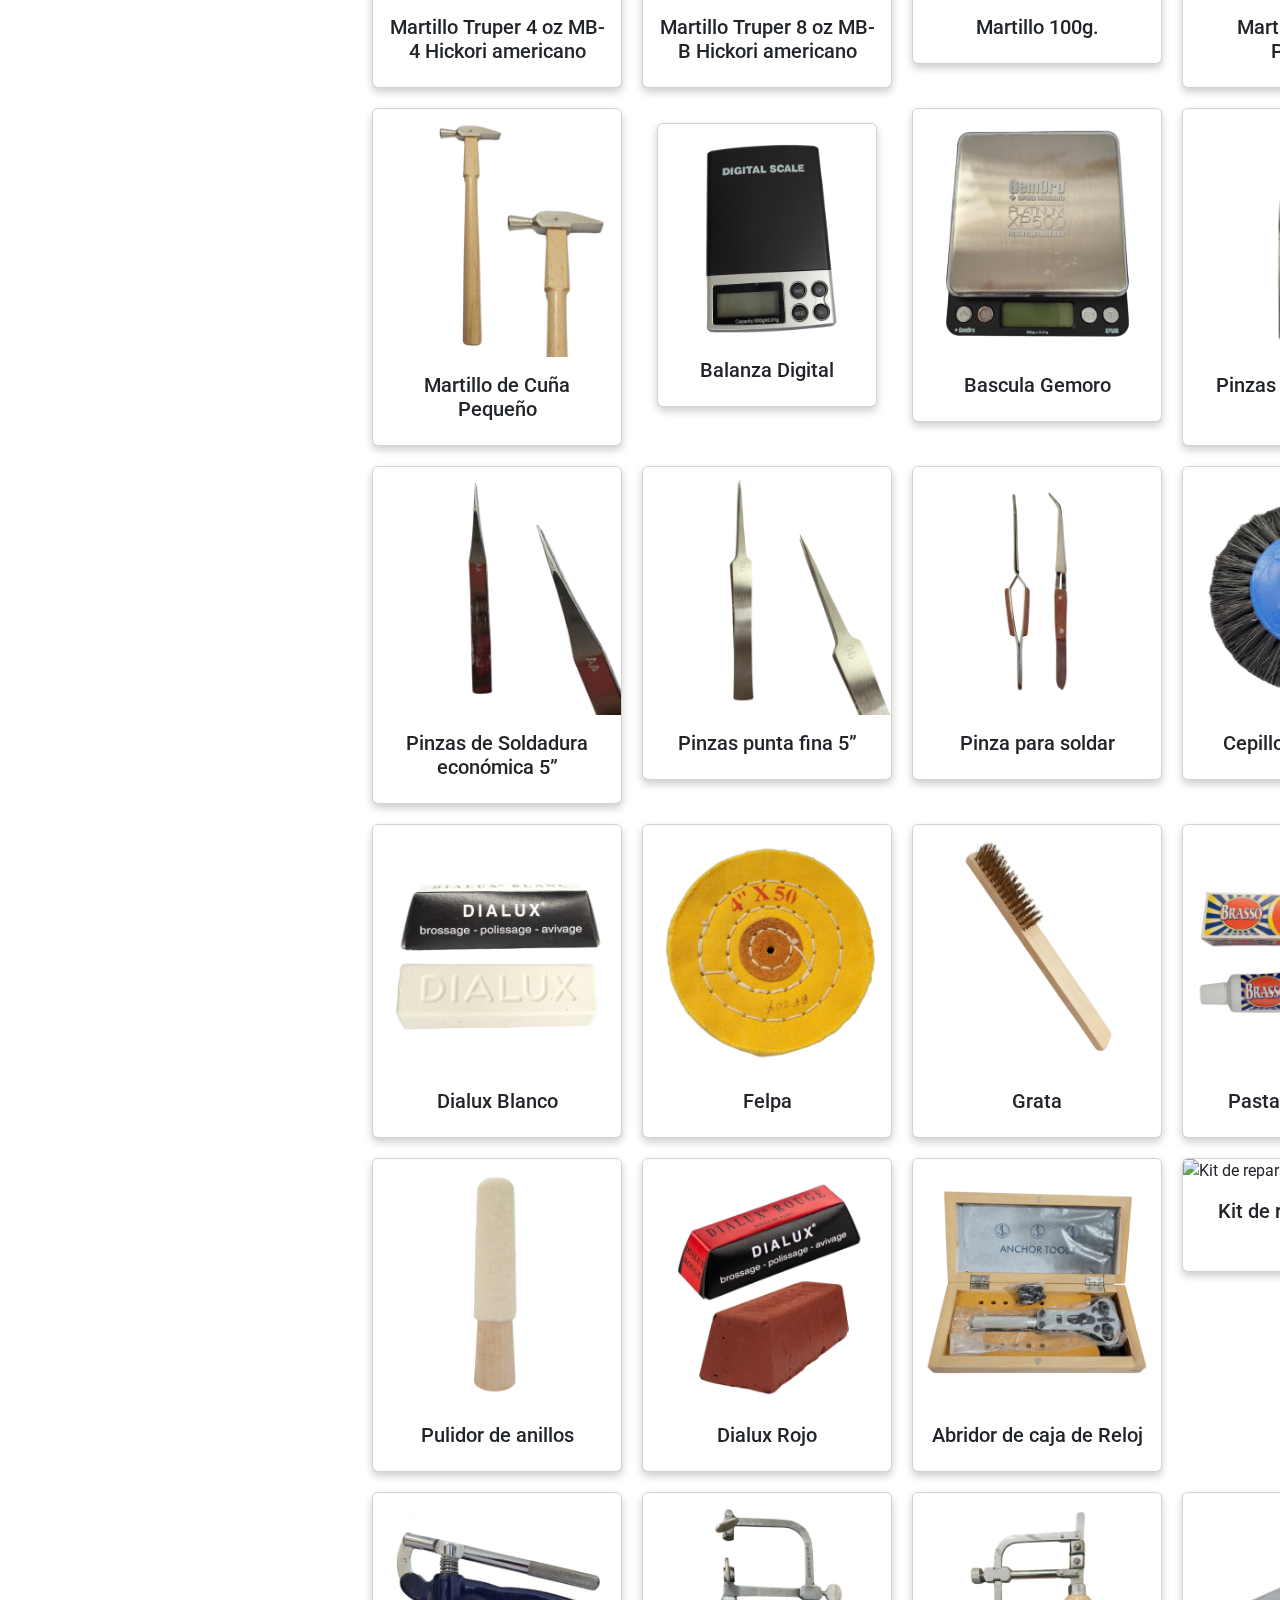
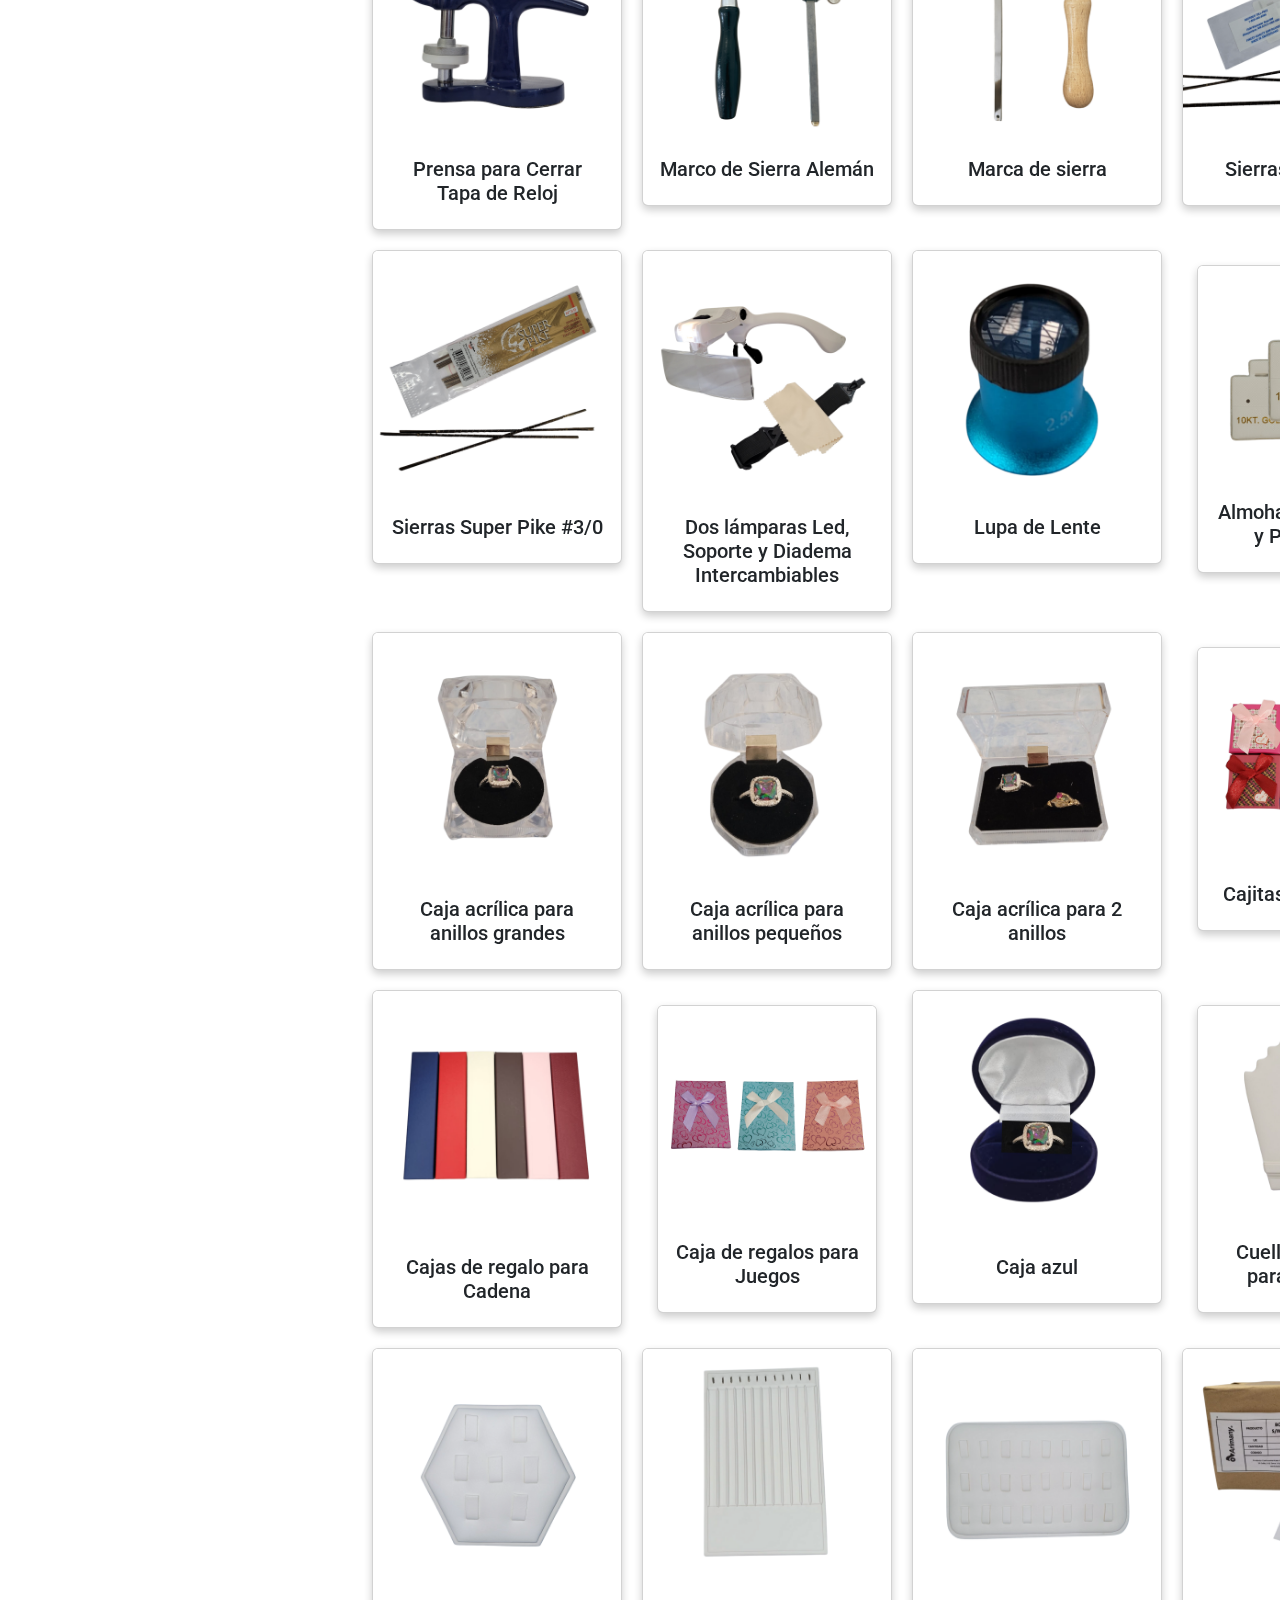
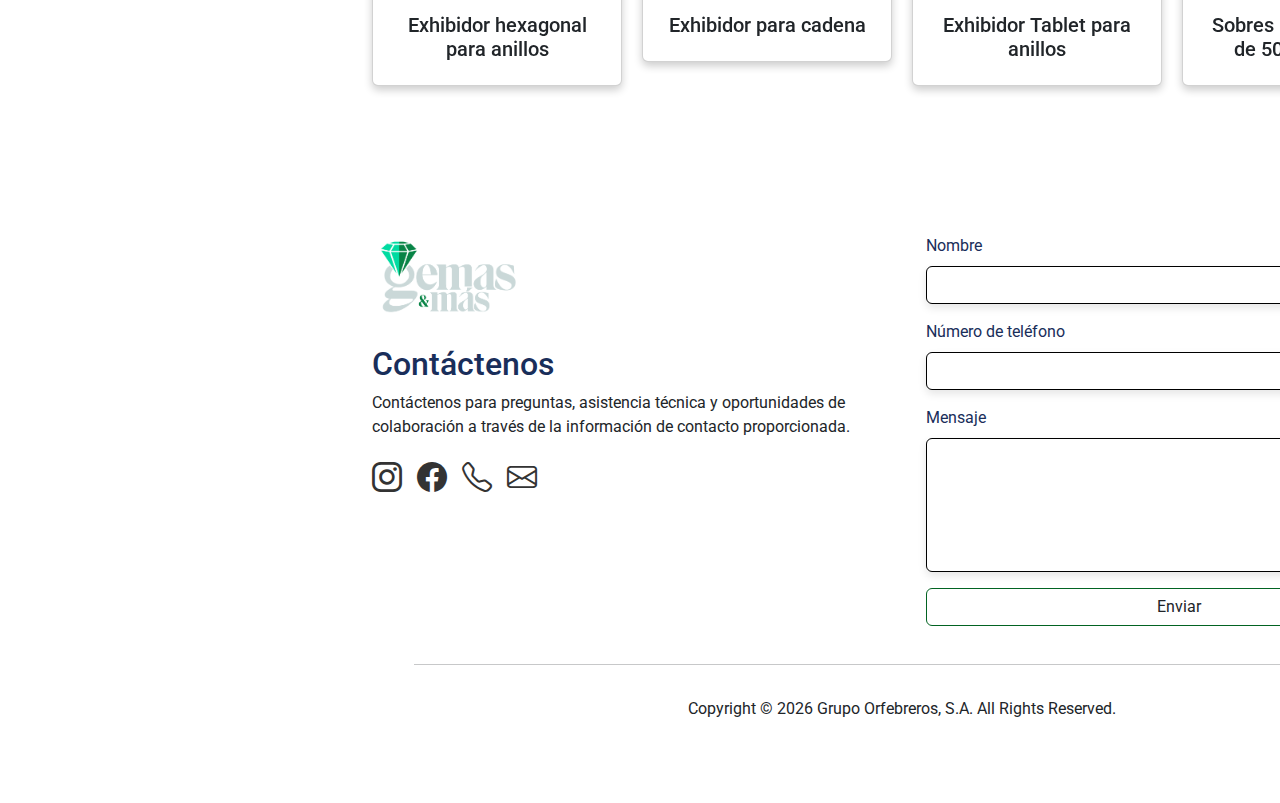
==== commit e340925e: "Se terminan de agregar los productos" ====
--- a/productos.html
+++ b/productos.html
@@ -84,7 +84,7 @@
         <div class="category3" onclick="toggleSubcategory3()">Exhibición y embalaje <i id="tools-arrow3" class="bi bi-chevron-down"></i></div>
         <div class="subcategory3">
           <div><input type="checkbox" data-categoria="almohadillas"> Almohadillas</div>
-          <div><input type="checkbox" data-categoria="cajas"> Cajas</div>
+          <div><input type="checkbox" data-categoria="cajitas"> Cajitas</div>
           <div><input type="checkbox" data-categoria="exhibidores"> Exhibidores</div>
           <div id="ultimo_div_sidebar"><input type="checkbox" data-categoria="sobres"> Sobres</div>
         </div>
@@ -2067,80 +2067,212 @@
             </div>
           </div>
           <div class="col-6 col-md-3 mb-4">
-            <div class="card-container-products" data-categoria=""
-              data-image="images/herramientas/mandriles/mandril_grande_y_pequenio.png"
-              data-title="Mandril"
-              data-details="Posee un cuerpo cilíndrico texturizado que facilita su agarre."
-              attribute1="Cabezal ajustable: En la parte superior, cuenta con un cabezal cónico, que puede sujetar o ajustar piezas pequeñas."
-              attribute2="Tamaño: Mandril grande 3-3/4, Mandril pequeño 3'">
-              <div class="card">
-                <img src="" class="card-img-top" alt="Mandril" loading="lazy">
-                <div class="card-body text-center">
-                  <h5 class="card-title">Mandril</h5>
-                </div>
-              </div>
-            </div>
-          </div>
-        </div>
-        <div class="row">
-          <div class="col-6 col-md-3 mb-4">
-            <div class="card-container-products" data-categoria=""
-              data-image="images/herramientas/pinzas/pinza_para_soldadura_economica_5.png"
-              data-title="Pinzas de Soldadura económica 5”"
-              data-details="Estas pinzas de acero inoxidable tienen puntas finas para una manipulación precisa y exacta de componentes, la colocación de piezas de soldadura y una amplia variedad de aplicaciones generales."
-              attribute1="Estilo De Mandíbula: Punta fina"
-              attribute2="País De Origen: India"
-              attribute3="Número: 5”">
-              <div class="card">
-                <img src="images/herramientas/pinzas/pinza_para_soldadura_economica_5.png" class="card-img-top" alt="Pinzas de Soldadura económica 5”" loading="lazy">
-                <div class="card-body text-center">
-                  <h5 class="card-title">Pinzas de Soldadura económica 5”</h5>
-                </div>
-              </div>
-            </div>
-          </div>
-          <div class="col-6 col-md-3 mb-4">
-            <div class="card-container-products" data-categoria=""
-              data-image="images/herramientas/pinzas/pinza_punta_fina_5.png"
-              data-title="Pinzas punta fina 5”"
-              data-details="Estas pinzas de acero inoxidable tienen puntas finas para una manipulación precisa y exacta de componentes, la colocación de piezas de soldadura y una amplia variedad de aplicaciones generales."
-              attribute1="Estilo De Mandíbula: Punta fina"
-              attribute2="País De Origen: India"
-              attribute3="Número: 5”">
-              <div class="card">
-                <img src="images/herramientas/pinzas/pinza_punta_fina_5.png" class="card-img-top" alt="Pinzas punta fina 5”" loading="lazy">
-                <div class="card-body text-center">
-                  <h5 class="card-title">Pinzas punta fina 5”</h5>
-                </div>
-              </div>
-            </div>
-          </div>
-          <div class="col-6 col-md-3 mb-4">
-            <div class="card-container-products" data-categoria=""
-              data-image="images/herramientas/pinzas/pinzas_para_soldar.png"
-              data-title="Pinza para soldar"
-              data-details="Es una herramienta esencial en los procesos de soldadura, utilizada para sujetar piezas de metal o componentes mientras se realiza el trabajo de soldadura. Esta pinza proporciona un agarre firme y seguro, permitiendo al soldador manipular las piezas sin riesgo de quemaduras o movimientos indeseados."
-              attribute1="Material: Acero"
-              attribute2="Tipos: Pinzas para solar">
-              <div class="card">
-                <img src="images/herramientas/pinzas/pinzas_para_soldar.png" class="card-img-top" alt="Pinza para soldar" loading="lazy">
-                <div class="card-body text-center">
-                  <h5 class="card-title">Pinza para soldar</h5>
-                </div>
-              </div>
-            </div>
-          </div>
-          <div class="col-6 col-md-3 mb-4">
-            <div class="card-container-products" data-categoria=""
-              data-image="images/herramientas/mandriles/mandril_grande_y_pequenio.png"
-              data-title="Mandril"
-              data-details="Posee un cuerpo cilíndrico texturizado que facilita su agarre."
-              attribute1="Cabezal ajustable: En la parte superior, cuenta con un cabezal cónico, que puede sujetar o ajustar piezas pequeñas."
-              attribute2="Tamaño: Mandril grande 3-3/4, Mandril pequeño 3'">
-              <div class="card">
-                <img src="" class="card-img-top" alt="Mandril" loading="lazy">
-                <div class="card-body text-center">
-                  <h5 class="card-title">Mandril</h5>
+            <div class="card-container" data-categoria="almohadillas"
+              data-image="images/exhibicion_embalaje/almohadillas/almohadilla_oro_10k.png,images/exhibicion_embalaje/almohadillas/almohadilla_plata_9.25.png"
+              data-title="Almohadilla Oro 10k y Plata 9.25"
+              data-details="Almohadilla para uso de joyería, perfecto para mostrar aretes."
+              data-colors="Medidas: 2.5 X 2.5 cm"
+              data-measurements="Cantidad: 100 unidades por paquete">
+              <div class="card">
+                <img src="images/exhibicion_embalaje/almohadillas/almohadilla_oro_10k.png" class="card-img-top" alt="Almohadilla Oro 10k y Plata 9.25" loading="lazy">
+                <div class="card-body text-center">
+                  <h5 class="card-title">Almohadilla Oro 10k y Plata 9.25</h5>
+                </div>
+              </div>
+            </div>
+          </div>
+        </div>
+        <div class="row">
+          <div class="col-6 col-md-3 mb-4">
+            <div class="card-container-products" data-categoria="cajitas"
+              data-image="images/exhibicion_embalaje/cajas/acrilico_para_1_anillo_grande.png"
+              data-title="Caja acrílica para anillos grandes"
+              data-details="Descripción: Caja de acrílico transparente diseñada para resaltar la belleza de un anillo grande."
+              attribute1="Tamaño estándar: 3.7 x 4.5 cm"
+              attribute2="Material: Acrílico transparente"
+              attribute3="Interior: almohadilla de espuma con corte para colocar la joya">
+              <div class="card">
+                <img src="images/exhibicion_embalaje/cajas/acrilico_para_1_anillo_grande.png" class="card-img-top" alt="Caja acrílica para anillos grandes" loading="lazy">
+                <div class="card-body text-center">
+                  <h5 class="card-title">Caja acrílica para anillos grandes</h5>
+                </div>
+              </div>
+            </div>
+          </div>
+          <div class="col-6 col-md-3 mb-4">
+            <div class="card-container-products" data-categoria="cajitas"
+              data-image="images/exhibicion_embalaje/cajas/acrilico_para_1_anillo_pequenio.png"
+              data-title="Caja acrílica para anillos pequeños"
+              data-details="Caja de acrílico transparente diseñada para resaltar la belleza de un anillo pequeño. Perfecta para propuestas, aniversarios, regalos de cumpleaños o cualquier ocasión especial."
+              attribute1="Tamaño estándar: 3.4 x 4 cm"
+              attribute2="Material: Acrílico transparente"
+              attribute3="Interior: Almohadilla de espuma con corte para colocar la joya">
+              <div class="card">
+                <img src="images/exhibicion_embalaje/cajas/acrilico_para_1_anillo_pequenio.png" class="card-img-top" alt="Caja acrílica para anillos pequeños" loading="lazy">
+                <div class="card-body text-center">
+                  <h5 class="card-title">Caja acrílica para anillos pequeños</h5>
+                </div>
+              </div>
+            </div>
+          </div>
+          <div class="col-6 col-md-3 mb-4">
+            <div class="card-container-products" data-categoria="cajitas"
+              data-image="images/exhibicion_embalaje/cajas/acrilico_para_2_anillos.png"
+              data-title="Caja acrílica para 2 anillos"
+              data-details="Caja de acrílico transparente diseñada para presentar dos anillos simultáneamente. Su diseño funciona para realzar la belleza de ambos anillos exhibiendo ambos a la perfección."
+              attribute1="Tamaño estándar: 4.5 x 6.5 cm"
+              attribute2="Material: Acrílico transparente"
+              attribute3="Interior: almohadilla de espuma con 2 cortes para colocar las joyas">
+              <div class="card">
+                <img src="images/exhibicion_embalaje/cajas/acrilico_para_2_anillos.png" class="card-img-top" alt="Caja acrílica para 2 anillos" loading="lazy">
+                <div class="card-body text-center">
+                  <h5 class="card-title">Caja acrílica para 2 anillos</h5>
+                </div>
+              </div>
+            </div>
+          </div>
+          <div class="col-6 col-md-3 mb-4">
+            <div class="card-container" data-categoria="cajitas"
+              data-image="images/exhibicion_embalaje/cajas/cajita_para_arete_no.1.png,images/exhibicion_embalaje/cajas/cajita_para_arete_no.2.png"
+              data-title="Cajitas para regalo"
+              data-details="Elegante caja de cartón laminado de presentación para aretes pegados, diseñada específicamente para realzar la belleza y el valor de tus regalos. Ideal para ocasiones especiales como cumpleaños, aniversarios, bodas o simplemente para expresar un detalle significativo. Su diseño sofisticado y acabado de alta calidad garantiza una presentación impecable."
+              data-colors="Interior: Almohadilla de espuma con cortes para sujetar los aretes"
+              data-measurements="Tamaño: 3.5 de alto x 4.5 de ancho">
+              <div class="card">
+                <img src="images/exhibicion_embalaje/cajas/cajita_para_arete_no.1.png" class="card-img-top" alt="Cajitas para regalo" loading="lazy">
+                <div class="card-body text-center">
+                  <h5 class="card-title">Cajitas para regalo</h5>
+                </div>
+              </div>
+            </div>
+          </div>
+        </div>
+        <div class="row">
+          <div class="col-6 col-md-3 mb-4">
+            <div class="card-container-products" data-categoria="cajitas"
+              data-image="images/exhibicion_embalaje/cajas/cajita_para_cadena.png"
+              data-title="Cajas de regalo para Cadena"
+              data-details="Elegante caja de presentación para cadenas, diseñada específicamente para realzar la belleza y el valor de regalos. Su diseño sofisticado y acabado de alta calidad garantiza una presentación impecable."
+              attribute1="Tamaño estándar: 21 x 4.5 cm."
+              attribute2="Material: Cartón laminado"
+              attribute3="Interior: Almohadilla de espuma con gancho para sostener la cadena o pulsera">
+              <div class="card">
+                <img src="images/exhibicion_embalaje/cajas/cajita_para_cadena.png" class="card-img-top" alt="Cajas de regalo para Cadena" loading="lazy">
+                <div class="card-body text-center">
+                  <h5 class="card-title">Cajas de regalo para Cadena</h5>
+                </div>
+              </div>
+            </div>
+          </div>
+          <div class="col-6 col-md-3 mb-4">
+            <div class="card-container" data-categoria="cajitas"
+              data-image="images/exhibicion_embalaje/cajas/cajita_para_juego_de_joyas_no.1.png,images/exhibicion_embalaje/cajas/cajita_para_juego_de_joyas_no.2.png"
+              data-title="Caja de regalos para Juegos"
+              data-details="Elegante caja de presentación para juegos (cadena y aretes), diseñada específicamente para realzar la belleza y el valor de regalos. Su diseño sofisticado y acabado de alta calidad garantiza una presentación impecable, con un interior de espuma con gancho para sostener la cadena o pulsera"
+              data-colors="Tamaño estándar: 2.8 x 8.5 x 6.5 cm"
+              data-measurements="Material: Cartón laminado">
+              <div class="card">
+                <img src="images/exhibicion_embalaje/cajas/cajita_para_juego_de_joyas_no.1.png" class="card-img-top" alt="Caja de regalos para Juegos" loading="lazy">
+                <div class="card-body text-center">
+                  <h5 class="card-title">Caja de regalos para Juegos</h5>
+                </div>
+              </div>
+            </div>
+          </div>
+          <div class="col-6 col-md-3 mb-4">
+            <div class="card-container-products" data-categoria="cajitas"
+              data-image="images/exhibicion_embalaje/cajas/estuche_de_terciopelo.png"
+              data-title="Caja azul"
+              data-details="Esta caja para anillos con bisagras está recubierta de terciopelo azul y presenta un diseño redondo único, ideal para envolver o exhibir un anillo."
+              attribute1="Material: Terciopelo flocado"
+              attribute2="Tipo: Anillo"
+              attribute3="Color: Azul"
+              attribute4="Dimensiones: 2-1/4” de ancho x2-1/4 de profundidad x 1-1/2” de alto"
+              attribute5="País de Origen: China">
+              <div class="card">
+                <img src="images/exhibicion_embalaje/cajas/estuche_de_terciopelo.png" class="card-img-top" alt="Caja azul" loading="lazy">
+                <div class="card-body text-center">
+                  <h5 class="card-title">Caja azul</h5>
+                </div>
+              </div>
+            </div>
+          </div>
+          <div class="col-6 col-md-3 mb-4">
+            <div class="card-container" data-categoria="exhibidores"
+              data-image="images/exhibicion_embalaje/exhibidores/cuello_exhibidor_de_cadena_no.1.png,images/exhibicion_embalaje/exhibidores/cuello_exhibidor_de_cadena_no.2.png"
+              data-title="Cuello exhibidor para cadenas"
+              data-details="Exhibidor de cadenas fabricado de plástico resistente con forro de cuerina y diseñado para destacar la belleza y el diseño de cada pieza, ideal para vitrinas de joyerías, ferias de exhibición o colecciones personales. Con una estructura elegante y funcional."
+              data-colors="Espacios: 3 espacios distribuidos"
+              data-measurements="Tamaño estándar: 16 x 18 x 10 cm">
+              <div class="card">
+                <img src="images/exhibicion_embalaje/exhibidores/cuello_exhibidor_de_cadena_no.1.png" class="card-img-top" alt="Cuello exhibidor para cadenas" loading="lazy">
+                <div class="card-body text-center">
+                  <h5 class="card-title">Cuello exhibidor para cadenas</h5>
+                </div>
+              </div>
+            </div>
+          </div>
+        </div>
+        <div class="row">
+          <div class="col-6 col-md-3 mb-4">
+            <div class="card-container-products" data-categoria="exhibidores"
+              data-image="images/exhibicion_embalaje/exhibidores/exhibidor_hexagonal_para_anillos.png"
+              data-title="Exhibidor hexagonal para anillos"
+              data-details="Exhibidor de anillos en forma hexagonal diseñado para destacar la belleza y el diseño de cada pieza, ideal para vitrinas de joyerías, ferias de exhibición o colecciones personales. Con una estructura elegante y funcional."
+              attribute1="Espacios: 7 espacios distribuidos"
+              attribute2="Tamaño estándar: 5.5 x 6 cm"
+              attribute3="Material: plástico resistente con forro de cuerina">
+              <div class="card">
+                <img src="images/exhibicion_embalaje/exhibidores/exhibidor_hexagonal_para_anillos.png" class="card-img-top" alt="Exhibidor hexagonal para anillos" loading="lazy">
+                <div class="card-body text-center">
+                  <h5 class="card-title">Exhibidor hexagonal para anillos</h5>
+                </div>
+              </div>
+            </div>
+          </div>
+          <div class="col-6 col-md-3 mb-4">
+            <div class="card-container-products" data-categoria="exhibidores"
+              data-image="images/exhibicion_embalaje/exhibidores/exhibidor_para_cadena.png"
+              data-title="Exhibidor para cadena"
+              data-details="Exhibidor de cadenas diseñado para destacar la belleza y el diseño de cada pieza, ideal para vitrinas de joyerías, ferias de exhibición o colecciones personales. Con una estructura elegante y funcional."
+              attribute1="Espacios: 12 columnas"
+              attribute2="Tamaño estándar: 33 x 21 cm"
+              attribute3="Material: plástico resistente con forro de cuerina">
+              <div class="card">
+                <img src="images/exhibicion_embalaje/exhibidores/exhibidor_para_cadena.png" class="card-img-top" alt="Exhibidor para cadena" loading="lazy">
+                <div class="card-body text-center">
+                  <h5 class="card-title">Exhibidor para cadena</h5>
+                </div>
+              </div>
+            </div>
+          </div>
+          <div class="col-6 col-md-3 mb-4">
+            <div class="card-container-products" data-categoria="exhibidores"
+              data-image="images/exhibicion_embalaje/exhibidores/exhibidor_tablet_para_anillos.png"
+              data-title="Exhibidor Tablet para anillos"
+              data-details="Exhibidor de anillos diseñado para destacar la belleza y el diseño de cada pieza, ideal para vitrinas de joyerías, ferias de exhibición o colecciones personales. Con una estructura elegante y funcional."
+              attribute1="Espacios: 8 columnas x 3 filas"
+              attribute2="Tamaño estándar: 13.5 x 21.5 cm"
+              attribute3="Material: plástico resistente con forro de cuerina">
+              <div class="card">
+                <img src="images/exhibicion_embalaje/exhibidores/exhibidor_tablet_para_anillos.png" class="card-img-top" alt="Exhibidor Tablet para anillos" loading="lazy">
+                <div class="card-body text-center">
+                  <h5 class="card-title">Exhibidor Tablet para anillos</h5>
+                </div>
+              </div>
+            </div>
+          </div>
+          <div class="col-6 col-md-3 mb-4">
+            <div class="card-container-products" data-categoria="sobres"
+              data-image="images/exhibicion_embalaje/sobres/sobre.png"
+              data-title="Sobres para farmacia de 500 unidades"
+              data-details="Son sobres de papel especialmente diseñados para el almacenamiento y distribución de joyería."
+              attribute1="Material: Papel Bond"
+              attribute2="Cantidad: 500 unidades">
+              <div class="card">
+                <img src="images/exhibicion_embalaje/sobres/sobre.png" class="card-img-top" alt="Sobres para farmacia de 500 unidades" loading="lazy">
+                <div class="card-body text-center">
+                  <h5 class="card-title">Sobres para farmacia de 500 unidades</h5>
                 </div>
               </div>
             </div>
